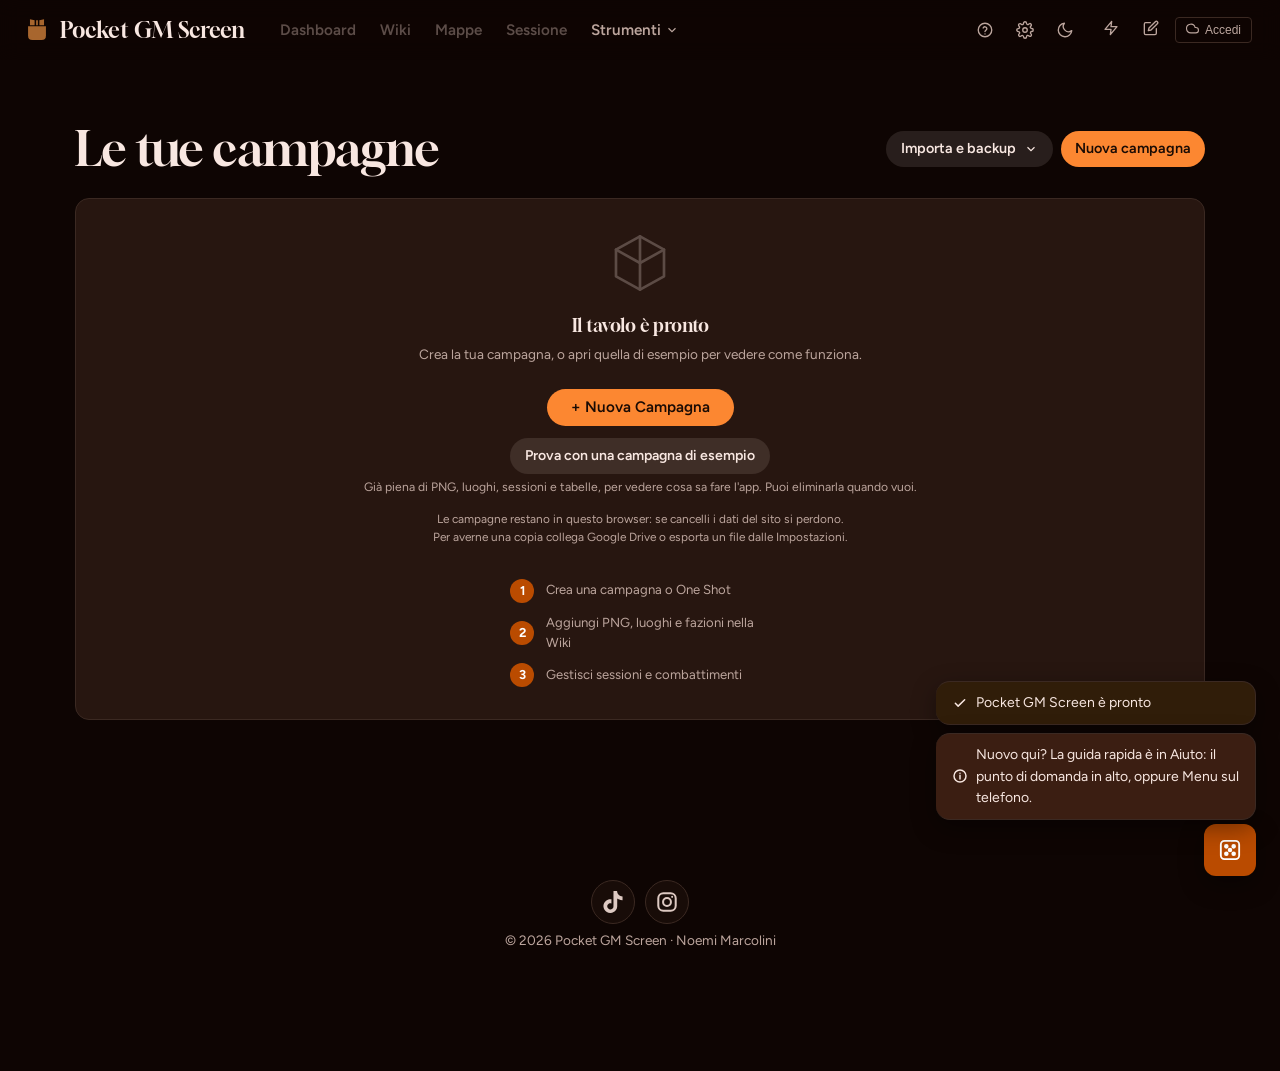
==== index.html @ af3de598 "Loghi di TikTok e Instagram al centro in basso, firma "© 2026 Pocket GM Screen · Noemi Marcolini" - " ====
<!DOCTYPE html>
<!-- Pocket GM Screen (già DM Toolkit) — © 2026 Noemi Marcolini. Tutti i diritti riservati. Vedi LICENSE. -->
<html lang="it" data-theme="dark">
<head>
  <meta charset="UTF-8">
  <!-- Aspetto salvato applicato prima del primo disegno: senza, a ogni ricarica si vedeva
       per un attimo la tavolozza predefinita (brace) prima di quella scelta. Stessa logica
       di Settings._applicaAspetto e App.init. -->
  <script>
    (function () {
      try {
        var d = document.documentElement;
        var st = JSON.parse(localStorage.getItem('dmtoolkit_settings') || '{}');
        d.setAttribute('data-theme', st.theme || 'dark');
        var s = JSON.parse(localStorage.getItem('dm_settings') || '{}');
        var T = ['brace', 'grafite', 'bosco', 'cuoio', 'inchiostro', 'vino', 'nero'];
        var V = { 'default': 'brace', 'gray-900': 'nero', 'gray-800': 'grafite', 'gray-700': 'grafite', 'slate': 'inchiostro', 'parchment': 'cuoio' };
        d.setAttribute('data-colore', T.indexOf(s.bgColor) >= 0 ? s.bgColor : (V[s.bgColor] || 'brace'));
        d.setAttribute('data-card', s.card === 'colorate' ? 'colorate' : 'sobrie');
        if (s.fontSize && s.fontSize !== 100) d.style.fontSize = s.fontSize + '%';
      } catch (e) {}
    })();
  </script>
  <meta name="viewport" content="width=device-width, initial-scale=1.0, viewport-fit=cover">
  <title>Pocket GM Screen</title>
  <meta name="description" content="Pocket GM Screen: tutta la campagna, in tasca. Lo strumento gratuito per master di giochi di ruolo.">
  <meta name="theme-color" content="#1a1612">
  <meta name="p:domain_verify" content="0f5a7afc2e8673da73c19c19d3362616">
  <meta name="apple-mobile-web-app-capable" content="yes">
  <meta name="apple-mobile-web-app-status-bar-style" content="black-translucent">
  <meta name="apple-mobile-web-app-title" content="Pocket GM">
  <link rel="manifest" href="manifest.json">
  <link rel="icon" type="image/svg+xml" href="favicon.svg">
  <link rel="icon" type="image/png" sizes="32x32" href="favicon.png">
  <link rel="apple-touch-icon" href="icons/apple-touch-icon.png">
  <link rel="stylesheet" href="css/base.css">
  <link rel="stylesheet" href="css/components.css">
  <link rel="stylesheet" href="css/layout.css">
  <!-- Firebase SDK -->
  <!-- Firebase SDK — caricamento silenzioso se offline -->
  <script src="https://www.gstatic.com/firebasejs/10.12.0/firebase-app-compat.js" integrity="sha384-sEVIly94UBRLKWdkYoPpSG7GD/e79YHMrxVyZaOk712Ga7+EAw6w1EFi+xBzBdd+" crossorigin="anonymous" onerror="console.warn('[DM] Firebase app non caricato')"></script>
  <script src="https://www.gstatic.com/firebasejs/10.12.0/firebase-auth-compat.js" integrity="sha384-EkqK+ezBWJuvO3hfrSx2iVqr3YQbhmnzn8kPhOpBZ+0GMVU5oGSgptwIu8D84HjE" crossorigin="anonymous" onerror="console.warn('[DM] Firebase auth non caricato')"></script>
  <script src="https://www.gstatic.com/firebasejs/10.12.0/firebase-database-compat.js" integrity="sha384-1/m+A1jVWbD3yiK3/vtFvm1+LjK1WLpSoDY+Kaxppwn/yP9BVSgdHTNQVOjrzUO5" crossorigin="anonymous" onerror="console.warn('[DM] Firebase DB non caricato')"></script>
  <!-- Librerie CDN -->
  <script src="https://cdnjs.cloudflare.com/ajax/libs/d3/7.8.5/d3.min.js" integrity="sha384-su5kReKyYlIFrI62mbQRKXHzFobMa7BHp1cK6julLPbnYcCW9NIZKJiTODjLPeDh" crossorigin="anonymous" onerror="console.warn('[DM] d3 non caricato')"></script>
  <script src="https://cdnjs.cloudflare.com/ajax/libs/Sortable/1.15.2/Sortable.min.js" integrity="sha384-BSxuMLxX+FCbTdYec3TbXlnMGEEM2QXTFdtDaveen71o+jswm2J36+xFqp8k4VHM" crossorigin="anonymous" onerror="console.warn('[DM] Sortable non caricato')"></script>
<style>
/* FIX SCHERMO DM — grid 5 colonne con span */
#page-schermo { overflow-x: hidden !important; max-width: none !important; }
.schermo-grid {
  display: grid !important;
  grid-template-columns: repeat(5, minmax(0, 1fr)) !important;
  gap: var(--space-md) !important;
  align-items: start !important;
  width: 100% !important;
  box-sizing: border-box !important;
}
.schermo-block {
  min-width: 0 !important;
  box-sizing: border-box !important;
  overflow: hidden !important;
}
.schermo-block-body {
  word-break: break-word !important;
  overflow: auto !important;
}
@media (max-width: 1400px) { .schermo-grid { grid-template-columns: repeat(4, minmax(0, 1fr)) !important; } }
@media (max-width: 1024px) { .schermo-grid { grid-template-columns: repeat(3, minmax(0, 1fr)) !important; } }
@media (max-width: 768px)  { .schermo-grid { grid-template-columns: repeat(2, minmax(0, 1fr)) !important; } }
@media (max-width: 480px)  { .schermo-grid { grid-template-columns: 1fr !important; } }</style>
<style>
/* Editor WYSIWYG note campagna */
.nc-tb {
  padding: 3px 7px;
  background: var(--bg-card);
  border: 1px solid var(--border);
  border-radius: var(--radius-sm);
  color: var(--text-primary);
  cursor: pointer;
  font-size: 0.78rem;
  line-height: 1.4;
  transition: background var(--transition-fast), border-color var(--transition-fast);
  min-width: 28px;
  text-align: center;
  -webkit-tap-highlight-color: transparent;
}
.nc-tb:hover { background: var(--bg-tertiary); border-color: var(--border-strong); }
.nc-tb:active { background: var(--accent-primary); border-color: var(--accent-primary); color: #fff; }
/* Contenuto formattato negli editor rich-text (Wiki, Note libere, Trame, campi mini) */
[contenteditable] h1 { font-family:var(--font-display); font-size:1.4rem; font-weight:700; color:var(--accent-text); margin:0.6em 0 0.3em; border-bottom:1px solid var(--border); padding-bottom:4px; }
[contenteditable] h2 { font-family:var(--font-display); font-size:1.1rem; font-weight:700; color:var(--text-primary); margin:0.5em 0 0.2em; }
[contenteditable] h3 { font-family:var(--font-display); font-size:0.95rem; font-weight:600; color:var(--accent-secondary-text); margin:0.4em 0 0.2em; }
[contenteditable] p { margin: 0.3em 0; }
[contenteditable] ul { padding-left: 1.4em; margin: 0.3em 0; }
[contenteditable] ol { padding-left: 1.4em; margin: 0.3em 0; }
[contenteditable] li { margin: 0.15em 0; }
[contenteditable] blockquote { border-left: 3px solid var(--accent-secondary); margin: 0.4em 0; padding: 4px 12px; background: rgba(var(--accent-secondary-rgb, 93,130,90), 0.08); border-radius: 0 var(--radius-sm) var(--radius-sm) 0; color: var(--text-secondary); font-style: italic; }
[contenteditable] strong { color: var(--text-primary); }
[contenteditable] em { color: var(--text-secondary); }
[contenteditable]:empty::before { content: attr(data-placeholder); color: var(--text-muted); pointer-events: none; white-space: pre-line; }
[contenteditable]:focus { outline: none; }
/* Callout blocks */
.wiki-callout { border-radius:var(--radius-md); padding:10px 14px; margin:8px 0; border-left:4px solid; }
.wiki-callout-read-aloud { background:rgba(105,204,133,0.1); border-color:#3f9a6b; }
.wiki-callout-secret      { background:rgba(201,123,234,0.1); border-color:#8f6bc8; }
.wiki-callout-loot        { background:rgba(245,166,35,0.1);  border-color:#c98a24; }
.wiki-callout-clue        { background:rgba(91,164,245,0.1);  border-color:#3f7fc4; }
.wiki-callout-trap        { background:rgba(255,107,107,0.1); border-color:#cf5450; }
.wiki-callout-improv      { background:rgba(93,164,90,0.1);   border-color:var(--accent-secondary); }
.wiki-callout-label { font-size:0.65rem; font-family:var(--font-display); text-transform:uppercase; letter-spacing:0.08em; margin-bottom:4px; display:block; opacity:0.8; }
/* Wiki subnav */
.nav-subitem { font-size:0.78rem !important; padding:5px 8px !important; }
.nav-subitem.active { background:var(--bg-secondary); color:var(--accent-text) !important; }
.nav-subitem:hover { background:var(--bg-secondary); }
/* Scene planner */
.scene-beat { transition: opacity 0.15s; }
.scene-beat:active { opacity: 0.7; cursor: grabbing; }
/* View mode */
/* Le pagine non hanno piu' larghezza massima: su schermi larghi il testo della nota andava a capo
   dopo oltre 2000px, illeggibile. Il riquadro resta largo quanto la pagina (scorrimento e clic
   ovunque), ma il testo si ferma a ~900px tramite il padding destro. */
#wiki-note-content { padding-right: max(16px, calc(100% - 64em)) !important; }
#wiki-note-content[contenteditable="false"] { cursor:default; }
#wiki-note-content[contenteditable="false"] .nc-wikilink { cursor:pointer; text-decoration:underline dotted; }
#wiki-note-content[contenteditable="false"] .nc-wikilink:hover { background:rgba(91,164,245,0.25); border-radius:3px; }
#wiki-toolbar.view-mode { display:none !important; }
#wiki-note-title[disabled] { opacity:1; background:transparent; border:none; cursor:default; pointer-events:none; }
.wiki-view-badge { display:inline-flex; align-items:center; gap:4px; padding:2px 8px; background:var(--bg-tertiary); border:1px solid var(--border); border-radius:var(--radius-full); font-size:0.68rem; color:var(--text-muted); }
/* Tag bar (Wiki) */
#wiki-tag-bar .nc-tb-tag {
  padding: 2px 8px;
  background: rgba(93,164,90,0.12);
  color: var(--accent-secondary-text);
  border-radius: var(--radius-full);
  cursor: pointer;
  font-weight: 600;
}
#wiki-tag-bar .nc-tb-tag:hover { background: rgba(93,164,90,0.25); }
/* Mobile: toolbar più grande */
@media (max-width: 768px) {
  .nc-tb { min-width: 34px; padding: 5px 8px; font-size: 0.82rem; }
}
#page-wiki.active {
  display: flex !important;
  flex-direction: column;
}
/* Wiki mobile: segue esattamente la stessa condizione di _isMobile() in JS (vedi sotto),
   altrimenti la vista single-pane renderizzata da JS resta incastrata in un pannello
   dimensionato per il layout desktop a due colonne. */
@media (max-width: 768px), (max-width: 1024px) and (hover: none) {
  #wiki-sidebar { width: 100% !important; flex-shrink: 0; }
  #wiki-editor-area { width: 100% !important; }
  #wiki-topbar { flex-wrap: wrap; gap: 6px; padding: 6px 8px; }
  #wiki-topbar .btn { font-size: 0.72rem; padding: 5px 8px; }
  #wiki-note-title { font-size: 0.9rem !important; }
  #wiki-toolbar { gap: 2px; padding: 4px 6px; }
  .nc-tb { min-width: 30px; padding: 4px 6px; }
  #wiki-search { font-size: 0.82rem; }
}
</style>

<style>
/* Toast sopra la mobile nav, quando e' visibile (stessa condizione del layout "app touch") */
@media (max-width: 768px), (max-width: 1024px) and (hover: none) {
  .toast-container,
  #toast-container,
  [class*="toast-box"],
  [id*="toast"] {
    bottom: calc(70px + env(safe-area-inset-bottom, 0px)) !important;
  }
}
</style>
<link rel="stylesheet" href="css/identita.css">
<link rel="stylesheet" href="css/scena.css">
</head>
<body>

<!-- ════════════════════════════════════════════════════════
     APP SHELL
════════════════════════════════════════════════════════ -->
<div id="app">

  <!-- ── SIDEBAR ── -->
  <nav id="sidebar">
    <!-- Logo -->
    <a class="sidebar-logo" onclick="App.navigateTo('home')" style="cursor:pointer;">
      <div class="logo-icon">
        <img src="icons/simbolo-piccolo.svg" alt="" width="24" height="24" style="display:block;width:100%;height:100%;object-fit:contain;">
      </div>
      <span class="logo-text">Pocket GM Screen</span>
    </a>

    <!-- Campagna attiva -->
    <div class="sidebar-campaign" role="button" tabindex="0" title="Apri la pagina della campagna" onclick="CampagnaHub.apri();closeMobileMenu()" onkeydown="if(event.key==='Enter'){CampagnaHub.apri();closeMobileMenu()}">
      <div class="campaign-dot" id="sidebar-campaign-dot" style="display:none;"></div>
      <span class="campaign-name" id="sidebar-campaign-name">Nessuna campagna</span>
    </div>

    <!-- Nav principale -->
    <div class="nav-section">
      <!-- Menu ordinato per momento d'uso: cosa serve per preparare, cosa serve al tavolo -->
      <button class="nav-item active" data-page="home" onclick="App.navigateTo('home')">
        <span class="nav-icon" aria-hidden="true"><svg width="18" height="18" viewBox="0 0 24 24" fill="none" stroke="currentColor" stroke-width="2" stroke-linecap="round" stroke-linejoin="round"><path d="M3 9l9-7 9 7v11a2 2 0 01-2 2H5a2 2 0 01-2-2z"/><polyline points="9 22 9 12 15 12 15 22"/></svg></span>
        <span class="nav-label">Home</span>
      </button>
      <button class="nav-item" data-page="campagna" data-requires-campaign="true" onclick="App.navigateTo('campagna');closeMobileMenu()">
        <span class="nav-icon" aria-hidden="true"><svg width="18" height="18" viewBox="0 0 24 24" fill="none" stroke="currentColor" stroke-width="2" stroke-linecap="round" stroke-linejoin="round"><path d="M4 19.5A2.5 2.5 0 016.5 17H20"/><path d="M6.5 2H20v20H6.5A2.5 2.5 0 014 19.5v-15A2.5 2.5 0 016.5 2z"/></svg></span>
        <span class="nav-label">Dashboard</span>
      </button>

      <div class="nav-section-label" style="margin-top:8px;">Prepara</div>

      <!-- Wiki con sottovoci -->
      <div class="nav-group-wiki" id="nav-wiki-group">
        <button class="nav-item" data-page="wiki-hub" data-requires-campaign="true"
          onclick="WikiSections.gotoHub();closeMobileMenu()"
          style="justify-content:space-between;">
          <span style="display:flex;align-items:center;gap:8px;">
            <span class="nav-icon" aria-hidden="true"><svg width="18" height="18" viewBox="0 0 24 24" fill="none" stroke="currentColor" stroke-width="2" stroke-linecap="round" stroke-linejoin="round"><path d="M4 19.5A2.5 2.5 0 0 1 6.5 17H20"/><path d="M6.5 2H20v20H6.5A2.5 2.5 0 0 1 4 19.5v-15A2.5 2.5 0 0 1 6.5 2z"/></svg></span>
            <span class="nav-label">Wiki</span>
          </span>
          <span id="wiki-nav-chevron" title="Mostra/nascondi sottovoci" onclick="event.stopPropagation();WikiSections.toggleExpand()" style="font-size:0.6rem;color:var(--text-muted);transition:transform 0.2s;cursor:pointer;padding:4px;">▼</span>
        </button>
        <!-- Sottovoci Wiki -->
        <div id="wiki-subnav" style="padding-left:8px;border-left:2px solid var(--border);margin-left:8px;display:none;flex-direction:column;gap:1px;">
          <button class="nav-item nav-subitem" data-wiki-section="png"
            onclick="WikiSections.goto('png');closeMobileMenu()"
            style="padding:5px 8px;font-size:0.78rem;">
            <span style="color:var(--text-muted);"><svg width="14" height="14" viewBox="0 0 24 24" fill="none" stroke="currentColor" stroke-width="2" stroke-linecap="round" stroke-linejoin="round"><path d="M20 21v-2a4 4 0 0 0-4-4H8a4 4 0 0 0-4 4v2"/><circle cx="12" cy="7" r="4"/></svg></span>
            <span class="nav-label">PNG</span>
            <span id="wiki-cnt-png" style="margin-left:auto;font-size:0.6rem;background:var(--bg-tertiary);padding:1px 5px;border-radius:var(--radius-full);color:var(--text-muted);">0</span>
          </button>
          <button class="nav-item nav-subitem" data-wiki-section="luoghi"
            onclick="WikiSections.goto('luoghi');closeMobileMenu()"
            style="padding:5px 8px;font-size:0.78rem;">
            <span style="color:var(--text-muted);"><svg width="14" height="14" viewBox="0 0 24 24" fill="none" stroke="currentColor" stroke-width="2" stroke-linecap="round" stroke-linejoin="round"><polygon points="1 6 1 22 8 18 16 22 23 18 23 2 16 6 8 2 1 6"/><line x1="8" y1="2" x2="8" y2="18"/><line x1="16" y1="6" x2="16" y2="22"/></svg></span>
            <span class="nav-label">Luoghi</span>
            <span id="wiki-cnt-luoghi" style="margin-left:auto;font-size:0.6rem;background:var(--bg-tertiary);padding:1px 5px;border-radius:var(--radius-full);color:var(--text-muted);">0</span>
          </button>
          <button class="nav-item nav-subitem" data-wiki-section="fazioni"
            onclick="WikiSections.goto('fazioni');closeMobileMenu()"
            style="padding:5px 8px;font-size:0.78rem;">
            <span style="color:var(--text-muted);"><svg width="14" height="14" viewBox="0 0 24 24" fill="none" stroke="currentColor" stroke-width="2" stroke-linecap="round" stroke-linejoin="round"><path d="M12 22s8-4 8-10V5l-8-3-8 3v7c0 6 8 10 8 10z"/></svg></span>
            <span class="nav-label">Fazioni</span>
            <span id="wiki-cnt-fazioni" style="margin-left:auto;font-size:0.6rem;background:var(--bg-tertiary);padding:1px 5px;border-radius:var(--radius-full);color:var(--text-muted);">0</span>
          </button>
          <button class="nav-item nav-subitem" data-wiki-section="lore"
            onclick="WikiSections.goto('lore');closeMobileMenu()"
            style="padding:5px 8px;font-size:0.78rem;">
            <span style="color:var(--text-muted);"><svg width="14" height="14" viewBox="0 0 24 24" fill="none" stroke="currentColor" stroke-width="2" stroke-linecap="round" stroke-linejoin="round"><path d="M14 2H6a2 2 0 0 0-2 2v16a2 2 0 0 0 2 2h12a2 2 0 0 0 2-2V8z"/><polyline points="14 2 14 8 20 8"/><line x1="16" y1="13" x2="8" y2="13"/><line x1="16" y1="17" x2="8" y2="17"/><polyline points="10 9 9 9 8 9"/></svg></span>
            <span class="nav-label">Lore</span>
            <span id="wiki-cnt-lore" style="margin-left:auto;font-size:0.6rem;background:var(--bg-tertiary);padding:1px 5px;border-radius:var(--radius-full);color:var(--text-muted);">0</span>
          </button>
          <button class="nav-item nav-subitem" data-wiki-section="sessioni"
            onclick="WikiSections.goto('sessioni');closeMobileMenu()"
            style="padding:5px 8px;font-size:0.78rem;">
            <span style="color:var(--text-muted);"><svg width="14" height="14" viewBox="0 0 24 24" fill="none" stroke="currentColor" stroke-width="2" stroke-linecap="round" stroke-linejoin="round"><polyline points="14.5 17.5 3 6 3 3 6 3 17.5 14.5"/><line x1="13" y1="19" x2="19" y2="13"/><line x1="16" y1="16" x2="20" y2="20"/><line x1="19" y1="21" x2="21" y2="19"/></svg></span>
            <span class="nav-label">Sessioni</span>
            <span id="wiki-cnt-sessioni" style="margin-left:auto;font-size:0.6rem;background:var(--bg-tertiary);padding:1px 5px;border-radius:var(--radius-full);color:var(--text-muted);">0</span>
          </button>
          <button class="nav-item nav-subitem" data-wiki-section="quest"
            onclick="WikiSections.goto('quest');closeMobileMenu()"
            style="padding:5px 8px;font-size:0.78rem;">
            <span style="color:var(--text-muted);display:inline-flex;"><svg width="13" height="13" viewBox="0 0 24 24" fill="none" stroke="currentColor" stroke-width="2" stroke-linecap="round" stroke-linejoin="round"><path d="m14.5 17.5-11-11V3h3.5l11 11"/><path d="m9.5 6.5 3-3h3v3l-3 3"/><path d="m17 15 4 4"/><path d="m3 19 4-4"/><path d="m19 21 2-2"/><path d="m3 3 2 2"/></svg></span>
            <span class="nav-label">Quest</span>
            <span id="wiki-cnt-quest" style="margin-left:auto;font-size:0.6rem;background:var(--bg-tertiary);padding:1px 5px;border-radius:var(--radius-full);color:var(--text-muted);">0</span>
          </button>
          <button class="nav-item nav-subitem" data-wiki-section="pg"
            onclick="WikiSections.goto('pg');closeMobileMenu()"
            style="padding:5px 8px;font-size:0.78rem;">
            <span style="color:var(--text-muted);"><svg width="14" height="14" viewBox="0 0 24 24" fill="none" stroke="currentColor" stroke-width="2"><path d="M12 2a5 5 0 0 1 5 5v2a5 5 0 0 1-10 0V7a5 5 0 0 1 5-5z"/><path d="M20 21a8 8 0 1 0-16 0"/><line x1="12" y1="11" x2="12" y2="21"/></svg></span>
            <span class="nav-label">PG</span>
            <span id="wiki-cnt-pg" style="margin-left:auto;font-size:0.6rem;background:var(--bg-tertiary);padding:1px 5px;border-radius:var(--radius-full);color:var(--text-muted);">0</span>
          </button>
          <button class="nav-item nav-subitem" data-wiki-section="incontri"
            onclick="WikiSections.goto('incontri');closeMobileMenu()"
            style="padding:5px 8px;font-size:0.78rem;">
            <span style="color:var(--text-muted);"><svg width="14" height="14" viewBox="0 0 24 24" fill="none" stroke="currentColor" stroke-width="2"><circle cx="12" cy="12" r="10"/><polygon points="10 8 16 12 10 16 10 8"/></svg></span>
            <span class="nav-label">Incontri</span>
            <span id="wiki-cnt-incontri" style="margin-left:auto;font-size:0.6rem;background:var(--bg-tertiary);padding:1px 5px;border-radius:var(--radius-full);color:var(--text-muted);">0</span>
          </button>
          <button class="nav-item nav-subitem" data-wiki-section="trame"
            onclick="WikiSections.gotoTrame();closeMobileMenu()"
            style="padding:5px 8px;font-size:0.78rem;">
            <span style="color:var(--text-muted);"><svg width="14" height="14" viewBox="0 0 24 24" fill="none" stroke="currentColor" stroke-width="2" stroke-linecap="round" stroke-linejoin="round"><polyline points="22 12 18 12 15 21 9 3 6 12 2 12"/></svg></span>
            <span class="nav-label">Trame</span>
          </button>
        </div>
      </div>
      <button class="nav-item" data-page="mappa" data-requires-campaign="true" onclick="App.navigateTo('mappa');closeMobileMenu()">
        <span class="nav-icon" aria-hidden="true"><svg width="18" height="18" viewBox="0 0 24 24" fill="none" stroke="currentColor" stroke-width="2" stroke-linecap="round" stroke-linejoin="round"><path d="M1 6v16l7-4 8 4 7-4V2l-7 4-8-4-7 4z"/><path d="M8 2v16"/><path d="M16 6v16"/></svg></span>
        <span class="nav-label">Mappa</span>
      </button>
      <button class="nav-item" data-page="calendario" data-requires-campaign="true" onclick="App.navigateTo('calendario');closeMobileMenu()">
        <span class="nav-icon" aria-hidden="true"><svg width="18" height="18" viewBox="0 0 24 24" fill="none" stroke="currentColor" stroke-width="2" stroke-linecap="round" stroke-linejoin="round"><rect x="3" y="4" width="18" height="18" rx="2" ry="2"/><line x1="16" y1="2" x2="16" y2="6"/><line x1="8" y1="2" x2="8" y2="6"/><line x1="3" y1="10" x2="21" y2="10"/></svg></span>
        <span class="nav-label">Calendario</span>
      </button>

      <div class="nav-section-label" style="margin-top:8px;">Al tavolo</div>

      <button class="nav-item" data-page="sessione" data-requires-campaign="true" onclick="App.navigateTo('sessione');closeMobileMenu()">
        <span class="nav-icon" aria-hidden="true"><svg width="18" height="18" viewBox="0 0 24 24" fill="none" stroke="currentColor" stroke-width="2" stroke-linecap="round" stroke-linejoin="round"><polyline points="14.5 17.5 3 6 3 3 6 3 17.5 14.5"/><line x1="13" y1="19" x2="19" y2="13"/><line x1="16" y1="16" x2="20" y2="20"/><line x1="19" y1="21" x2="21" y2="19"/></svg></span>
        <span class="nav-label">Sessione Live</span>
      </button>
      <button class="nav-item" data-page="schermo" onclick="App.navigateTo('schermo');closeMobileMenu()">
        <span class="nav-icon" aria-hidden="true"><svg width="18" height="18" viewBox="0 0 24 24" fill="none" stroke="currentColor" stroke-width="2" stroke-linecap="round" stroke-linejoin="round"><rect x="2" y="3" width="20" height="14" rx="2" ry="2"/><line x1="8" y1="21" x2="16" y2="21"/><line x1="12" y1="17" x2="12" y2="21"/></svg></span>
        <span class="nav-label">Schermo DM</span>
      </button>
      <button class="nav-item" data-page="generatori" onclick="App.navigateTo('generatori');closeMobileMenu()">
        <span class="nav-icon" aria-hidden="true"><svg width="18" height="18" viewBox="0 0 24 24" fill="none" stroke="currentColor" stroke-width="2" stroke-linecap="round" stroke-linejoin="round"><polygon points="13 2 3 14 12 14 11 22 21 10 12 10 13 2"/></svg></span>
        <span class="nav-label">Generatori</span>
      </button>
      <button class="nav-item" data-page="cartografo" onclick="App.navigateTo('cartografo');closeMobileMenu()">
        <span class="nav-icon" aria-hidden="true"><svg width="18" height="18" viewBox="0 0 24 24" fill="none" stroke="currentColor" stroke-width="2" stroke-linecap="round" stroke-linejoin="round"><circle cx="12" cy="12" r="10"/><polygon points="16.24 7.76 14.12 14.12 7.76 16.24 9.88 9.88 16.24 7.76"/></svg></span>
        <span class="nav-label">Cartografo</span>
      </button>
      <button class="nav-item" data-page="scrittoio" onclick="App.navigateTo('scrittoio');closeMobileMenu()">
        <span class="nav-icon" aria-hidden="true"><svg width="18" height="18" viewBox="0 0 24 24" fill="none" stroke="currentColor" stroke-width="2" stroke-linecap="round" stroke-linejoin="round"><path d="M20.24 12.24a6 6 0 0 0-8.49-8.49L5 10.5V19h8.5z"/><line x1="16" y1="8" x2="2" y2="22"/><line x1="17.5" y1="15" x2="9" y2="15"/></svg></span>
        <span class="nav-label">Scrittoio</span>
      </button>
      <button class="nav-item" data-page="compendio" onclick="App.navigateTo('compendio');closeMobileMenu()">
        <span class="nav-icon" aria-hidden="true"><svg width="18" height="18" viewBox="0 0 24 24" fill="none" stroke="currentColor" stroke-width="2" stroke-linecap="round" stroke-linejoin="round"><path d="M2 3h6a4 4 0 014 4v14a3 3 0 00-3-3H2z"/><path d="M22 3h-6a4 4 0 00-4 4v14a3 3 0 013-3h7z"/></svg></span>
        <span class="nav-label">Compendio</span>
      </button>
      <button class="nav-item" data-page="musica" data-requires-campaign onclick="App.navigateTo('musica');closeMobileMenu()">
        <span class="nav-icon" aria-hidden="true"><svg width="18" height="18" viewBox="0 0 24 24" fill="none" stroke="currentColor" stroke-width="2" stroke-linecap="round" stroke-linejoin="round"><path d="M9 18V5l12-2v13"/><circle cx="6" cy="18" r="3"/><circle cx="18" cy="16" r="3"/></svg></span>
        <span class="nav-label">Musica</span>
      </button>

      <div class="nav-section-label" style="margin-top:8px;">Supporto</div>

      <!-- Aiuto e contatti: voci usate di rado, raccolte in un gruppo apribile (come la Wiki)
           per non allungare il menu oltre l'altezza dello schermo su iPad e portatili -->
      <button class="nav-item" id="nav-aiuto-toggle" aria-expanded="false" aria-controls="nav-aiuto" onclick="toggleNavAiuto()" style="justify-content:space-between;">
        <span style="display:flex;align-items:center;gap:8px;">
          <span class="nav-icon" aria-hidden="true"><svg width="18" height="18" viewBox="0 0 24 24" fill="none" stroke="currentColor" stroke-width="2" stroke-linecap="round" stroke-linejoin="round"><circle cx="12" cy="12" r="10"/><path d="M9.09 9a3 3 0 0 1 5.83 1c0 2-3 3-3 3"/><line x1="12" y1="17" x2="12.01" y2="17"/></svg></span>
          <span class="nav-label">Aiuto e contatti</span>
        </span>
        <span id="nav-aiuto-chevron" aria-hidden="true" style="font-size:0.6rem;color:var(--text-muted);transition:transform 0.2s;padding:4px;">▼</span>
      </button>
      <div id="nav-aiuto" style="padding-left:8px;border-left:2px solid var(--border);margin-left:8px;display:none;flex-direction:column;gap:1px;">
      <button class="nav-item nav-subitem" onclick="Onboarding.open();closeMobileMenu()">
        <span class="nav-icon" aria-hidden="true"><svg width="18" height="18" viewBox="0 0 24 24" fill="none" stroke="currentColor" stroke-width="2" stroke-linecap="round" stroke-linejoin="round"><circle cx="12" cy="12" r="10"/><path d="M9.09 9a3 3 0 0 1 5.83 1c0 2-3 3-3 3"/><line x1="12" y1="17" x2="12.01" y2="17"/></svg></span>
        <span class="nav-label">Guida rapida</span>
      </button>

      <button class="nav-item nav-subitem" onclick="BugReport.open();closeMobileMenu()">
        <span class="nav-icon" aria-hidden="true"><svg width="18" height="18" viewBox="0 0 24 24" fill="none" stroke="currentColor" stroke-width="2" stroke-linecap="round" stroke-linejoin="round"><path d="M10.29 3.86 1.82 18a2 2 0 0 0 1.71 3h16.94a2 2 0 0 0 1.71-3L13.71 3.86a2 2 0 0 0-3.42 0z"/><line x1="12" y1="9" x2="12" y2="13"/><line x1="12" y1="17" x2="12.01" y2="17"/></svg></span>
        <span class="nav-label">Segnala un bug</span>
      </button>

      <button class="nav-item nav-subitem" onclick="Modal.open('info-app');closeMobileMenu()">
        <span class="nav-icon" aria-hidden="true"><svg width="18" height="18" viewBox="0 0 24 24" fill="none" stroke="currentColor" stroke-width="2" stroke-linecap="round" stroke-linejoin="round"><circle cx="12" cy="12" r="9"/><path d="M12 11v5.5M12 7.8h.01"/></svg></span>
        <span class="nav-label">Altre app e informazioni</span>
      </button>
      <button class="nav-item nav-subitem" onclick="Suggerisci.open();closeMobileMenu()">
        <span class="nav-icon" aria-hidden="true"><svg width="18" height="18" viewBox="0 0 24 24" fill="none" stroke="currentColor" stroke-width="2" stroke-linecap="round" stroke-linejoin="round"><path d="M9 18h6"/><path d="M10 22h4"/><path d="M12 2a7 7 0 0 0-4 12.7c.6.5 1 1.3 1 2.3h6c0-1 .4-1.8 1-2.3A7 7 0 0 0 12 2z"/></svg></span>
        <span class="nav-label">Suggerisci una funzione</span>
      </button>
      </div>
    </div>

    <!-- Footer sidebar -->
    <div class="sidebar-footer">
      <button class="btn btn-ghost btn-icon" onclick="Settings.open()" aria-label="Impostazioni" title="Impostazioni"><svg width="16" height="16" viewBox="0 0 24 24" fill="none" stroke="currentColor" stroke-width="2" stroke-linecap="round" stroke-linejoin="round"><circle cx="12" cy="12" r="3"/><path d="M19.4 15a1.65 1.65 0 0 0 .33 1.82l.06.06a2 2 0 0 1-2.83 2.83l-.06-.06a1.65 1.65 0 0 0-1.82-.33 1.65 1.65 0 0 0-1 1.51V21a2 2 0 0 1-4 0v-.09A1.65 1.65 0 0 0 9 19.4a1.65 1.65 0 0 0-1.82.33l-.06.06a2 2 0 0 1-2.83-2.83l.06-.06A1.65 1.65 0 0 0 4.68 15a1.65 1.65 0 0 0-1.51-1H3a2 2 0 0 1 0-4h.09A1.65 1.65 0 0 0 4.6 9a1.65 1.65 0 0 0-.33-1.82l-.06-.06a2 2 0 0 1 2.83-2.83l.06.06A1.65 1.65 0 0 0 9 4.68a1.65 1.65 0 0 0 1-1.51V3a2 2 0 0 1 4 0v.09a1.65 1.65 0 0 0 1 1.51 1.65 1.65 0 0 0 1.82-.33l.06-.06a2 2 0 0 1 2.83 2.83l-.06.06A1.65 1.65 0 0 0 19.4 9a1.65 1.65 0 0 0 1.51 1H21a2 2 0 0 1 0 4h-.09a1.65 1.65 0 0 0-1.51 1z"/></svg></button>
      <button class="sidebar-toggle" onclick="App.toggleSidebar()" aria-label="Comprimi/espandi sidebar" data-tooltip="Comprimi sidebar">
        <svg aria-hidden="true" width="14" height="14" viewBox="0 0 24 24" fill="none" stroke="currentColor" stroke-width="2.5" stroke-linecap="round" stroke-linejoin="round"><polyline points="15 18 9 12 15 6"/></svg>
      </button>
      <button class="btn btn-ghost btn-icon" id="theme-toggle" onclick="App.toggleTheme()" aria-label="Cambia tema" data-tooltip="Cambia tema">
        <svg aria-hidden="true" id="theme-icon-moon" width="16" height="16" viewBox="0 0 24 24" fill="none" stroke="currentColor" stroke-width="2" stroke-linecap="round" stroke-linejoin="round"><path d="M21 12.79A9 9 0 1111.21 3 7 7 0 0021 12.79z"/></svg>
        <svg aria-hidden="true" id="theme-icon-sun" width="16" height="16" viewBox="0 0 24 24" fill="none" stroke="currentColor" stroke-width="2" stroke-linecap="round" stroke-linejoin="round" style="display:none"><circle cx="12" cy="12" r="5"/><line x1="12" y1="1" x2="12" y2="3"/><line x1="12" y1="21" x2="12" y2="23"/><line x1="4.22" y1="4.22" x2="5.64" y2="5.64"/><line x1="18.36" y1="18.36" x2="19.78" y2="19.78"/><line x1="1" y1="12" x2="3" y2="12"/><line x1="21" y1="12" x2="23" y2="12"/><line x1="4.22" y1="19.78" x2="5.64" y2="18.36"/><line x1="18.36" y1="5.64" x2="19.78" y2="4.22"/></svg>
      </button>
    </div>
  </nav>

  <!-- ── MAIN ── -->
  <div id="main-content">

    <!-- Topbar -->
    <header id="topbar">
      <h1 class="topbar-title" id="topbar-title">Home</h1>
      <div class="topbar-actions" style="display:flex;align-items:center;gap:8px;">
        <button title="Scratchpad (note rapide)" onclick="Scratchpad.toggle()"
          style="background:none;border:none;cursor:pointer;color:var(--text-muted);font-size:1.1rem;padding:4px 8px;border-radius:var(--radius-sm);transition:background 0.15s;"
          onmouseenter="this.style.background='var(--bg-tertiary)'" onmouseleave="this.style.background='none'">
          <svg width="16" height="16" viewBox="0 0 24 24" fill="none" stroke="currentColor" stroke-width="2" stroke-linecap="round" stroke-linejoin="round"><path d="M11 4H4a2 2 0 0 0-2 2v14a2 2 0 0 0 2 2h14a2 2 0 0 0 2-2v-7"/><path d="M18.5 2.5a2.121 2.121 0 0 1 3 3L12 15l-4 1 1-4 9.5-9.5z"/></svg>
        </button>
        <!-- Auth button -->
        <button id="fb-auth-btn" onclick="FirebaseSync.toggleAuth()"
          style="background:none;border:1px solid var(--border);border-radius:var(--radius-sm);cursor:pointer;color:var(--text-muted);font-size:0.75rem;padding:4px 10px;display:flex;align-items:center;gap:6px;">
          <span id="fb-auth-icon"><svg width="13" height="13" viewBox="0 0 24 24" fill="none" stroke="currentColor" stroke-width="2"><path d="M18 10h-1.26A8 8 0 1 0 9 20h9a5 5 0 0 0 0-10z"/></svg></span>
          <span id="fb-auth-label">Accedi</span>
        </button>
        <!-- Presenza co-autori online -->
        <div id="fb-presence" style="display:none;align-items:center;gap:4px;font-size:0.72rem;color:var(--text-muted);"></div>
        <span class="text-xs text-muted" id="topbar-campaign-badge"></span>
      </div>
    </header>
    <!-- Scratchpad panel -->
    <div id="scratchpad-panel" style="display:none;position:fixed;bottom:70px;right:16px;width:320px;max-height:60vh;background:var(--bg-card);border:1px solid var(--border);border-radius:var(--radius-xl);box-shadow:var(--shadow-xl);z-index:450;display:none;flex-direction:column;">
      <div style="display:flex;align-items:center;justify-content:space-between;padding:10px 14px;border-bottom:1px solid var(--border);flex-shrink:0;">
        <span style="font-family:var(--font-display);font-size:0.82rem;font-weight:600;display:flex;align-items:center;gap:6px;"><svg width="14" height="14" viewBox="0 0 24 24" fill="none" stroke="currentColor" stroke-width="2" stroke-linecap="round" stroke-linejoin="round"><path d="M11 4H4a2 2 0 0 0-2 2v14a2 2 0 0 0 2 2h14a2 2 0 0 0 2-2v-7"/><path d="M18.5 2.5a2.121 2.121 0 0 1 3 3L12 15l-4 1 1-4 9.5-9.5z"/></svg> Scratchpad</span>
        <div style="display:flex;gap:4px;">
          <button onclick="Scratchpad.clear()" title="Pulisci" style="background:none;border:none;cursor:pointer;color:var(--text-muted);font-size:0.72rem;padding:2px 6px;">Pulisci</button>
          <button onclick="Scratchpad.toggle()" style="background:none;border:none;cursor:pointer;color:var(--text-muted);font-size:0.9rem;padding:2px;display:flex;"><svg width="14" height="14" viewBox="0 0 24 24" fill="none" stroke="currentColor" stroke-width="2"><line x1="18" y1="6" x2="6" y2="18"/><line x1="6" y1="6" x2="18" y2="18"/></svg></button>
        </div>
      </div>
      <textarea id="scratchpad-text" placeholder="Note veloci... nomi inventati, decisioni party, dettagli improvvisati" 
        style="flex:1;border:none;resize:none;padding:12px 14px;background:transparent;color:var(--text-primary);font-size:0.85rem;line-height:1.6;outline:none;min-height:200px;font-family:var(--font-body);"
        oninput="Scratchpad.save()"></textarea>
      <div style="padding:6px 14px;border-top:1px solid var(--border);font-size:0.65rem;color:var(--text-muted);flex-shrink:0;">
        Salvato in locale · Ctrl+K per ricerca globale
      </div>
    </div>

    <!-- Tab-bar sezioni Wiki/Mondo: sempre visibile in pagina, non solo nel drawer -->
    <div id="wiki-section-tabbar" class="tabs" style="display:none;margin:var(--space-sm) var(--space-lg) 0;overflow-x:auto;flex-wrap:nowrap;">
      <button class="tab-btn" data-wiki-tab="png" onclick="WikiSections.goto('png')">PNG</button>
      <button class="tab-btn" data-wiki-tab="luoghi" onclick="WikiSections.goto('luoghi')">Luoghi</button>
      <button class="tab-btn" data-wiki-tab="fazioni" onclick="WikiSections.goto('fazioni')">Fazioni</button>
      <button class="tab-btn" data-wiki-tab="lore" onclick="WikiSections.goto('lore')">Lore</button>
      <button class="tab-btn" data-wiki-tab="sessioni" onclick="WikiSections.goto('sessioni')">Sessioni</button>
      <button class="tab-btn" data-wiki-tab="quest" onclick="WikiSections.goto('quest')">Quest</button>
      <button class="tab-btn" data-wiki-tab="pg" onclick="WikiSections.goto('pg')">PG</button>
      <button class="tab-btn" data-wiki-tab="incontri" onclick="WikiSections.goto('incontri')">Incontri</button>
      <button class="tab-btn" data-wiki-tab="trame" onclick="WikiSections.gotoTrame()">Trame</button>
    </div>

    <!-- ════════════════════════
         PAGINA: HOME
    ════════════════════════ -->
    <section class="page active" id="page-home" aria-labelledby="home-title-lista">
      <div class="home-hero" role="banner">
        <p class="hero-eyebrow" aria-hidden="true">D&amp;D 5e · Dungeon Master Toolkit</p>
        <h1 class="home-hero-title" id="home-title">Pocket GM Screen</h1>
        <p class="home-hero-subtitle">Il tuo quartier generale per gestire campagne, PNG, sessioni e molto altro</p>
        <div class="hero-divider" aria-hidden="true">
          <span class="hero-divider-line"></span>
          <span class="hero-divider-gem"></span>
          <span class="hero-divider-line"></span>
        </div>
      </div>
      <div class="campaign-grid-section">
        <div class="hn-head">
          <h1 id="home-title-lista">Le tue campagne</h1><span class="hn-n" id="campaign-grid-count"></span>
          <div class="hn-azioni">
            <button type="button" class="btn" id="hn-menu-btn" aria-haspopup="menu" aria-expanded="false" aria-controls="campaign-grid-actions" onclick="HomeMenu.apri(this)">Importa e backup
              <svg aria-hidden="true" width="14" height="14" viewBox="0 0 24 24" fill="none" stroke="currentColor" stroke-width="2"><path d="m6 9 6 6 6-6"/></svg></button>
            <button type="button" class="btn btn-primary" onclick="openNewCampaignModal()">Nuova campagna</button>
            <div class="hn-menu" id="campaign-grid-actions" role="menu" hidden></div>
          </div>
        </div>
        <div class="campaign-grid" id="campaign-grid" aria-label="Le tue campagne">
          <!-- Popolato da JS -->
        </div>
        <div class="hn-piede" id="hn-piede"></div>
      </div>
      <footer class="app-firma" aria-label="Social e diritti">
        <div class="app-social"><a class="app-social-logo" href="https://www.tiktok.com/@nmarc68" target="_blank" rel="noopener" aria-label="Pocket GM Screen su TikTok" title="TikTok"><svg viewBox="0 0 24 24" width="22" height="22" aria-hidden="true"><path fill="currentColor" d="M12.53.02c1.31-.02 2.61-.01 3.91-.02.08 1.53.63 3.09 1.75 4.17 1.12 1.11 2.7 1.62 4.24 1.79v4.03c-1.44-.05-2.89-.35-4.2-.97-.57-.26-1.1-.59-1.62-.93-.01 2.92.01 5.84-.02 8.75-.08 1.4-.54 2.79-1.35 3.94-1.31 1.92-3.58 3.17-5.91 3.21-1.43.08-2.86-.31-4.08-1.03-2.02-1.19-3.44-3.37-3.65-5.71-.02-.5-.03-1-.01-1.49.18-1.9 1.12-3.72 2.58-4.96 1.66-1.44 3.98-2.13 6.15-1.72.02 1.48-.04 2.96-.04 4.44-.99-.32-2.15-.23-3.02.37-.63.41-1.11 1.04-1.36 1.75-.21.51-.15 1.07-.14 1.61.24 1.64 1.82 3.02 3.5 2.87 1.12-.01 2.19-.66 2.77-1.61.19-.33.4-.67.41-1.06.1-1.79.06-3.57.07-5.36.01-4.03-.01-8.05.02-12.07z"/></svg></a><a class="app-social-logo" href="https://www.instagram.com/pocketgmscreen/" target="_blank" rel="noopener" aria-label="Pocket GM Screen su Instagram" title="Instagram"><svg viewBox="0 0 24 24" width="22" height="22" aria-hidden="true" fill="none" stroke="currentColor" stroke-width="2.2"><rect x="2.5" y="2.5" width="19" height="19" rx="5.5"/><circle cx="12" cy="12" r="4.3"/><circle cx="17.6" cy="6.4" r="1.1" fill="currentColor" stroke="none"/></svg></a></div>
        <p>© 2026 Pocket GM Screen · Noemi Marcolini</p>
      </footer>
    </section>

    <!-- ════════════════════════
         PAGINA: CAMPAGNA
    ════════════════════════ -->
    <section class="page" id="page-campagna">
      <div style="padding:12px 14px 80px;">

        <!-- Header -->
        <div style="display:flex;align-items:flex-start;justify-content:space-between;margin-bottom:16px;gap:8px;flex-wrap:wrap;">
          <div>
            <h1 class="page-title" id="campagna-title" style="margin:0 0 2px;">Dashboard</h1>
            <p class="page-subtitle" id="dash-ultima-sess-sub" style="margin:0;font-size:0.78rem;">Panoramica della campagna attiva</p>
          </div>
          <div style="display:flex;gap:6px;">
            <button class="btn btn-ghost btn-sm" id="gdrive-btn" onclick="GDrive.toggleLogin()" style="display:none;"><svg width="13" height="13" viewBox="0 0 24 24" fill="none" stroke="currentColor" stroke-width="2"><path d="M18 10h-1.26A8 8 0 1 0 9 20h9a5 5 0 0 0 0-10z"/></svg></button>
          </div>
        </div>

        <!-- GRIGLIA RESPONSIVE -->
        <div class="dash-grid">

          <!-- Ultima sessione -->
          <div class="card dash-card-full">
            <div class="card-header">
              <h2 class="card-title">Ultima Sessione</h2>
              <button class="btn btn-ghost btn-sm" onclick="WikiSections.goto('sessioni')" style="font-size:0.72rem;">Tutte →</button>
            </div>
            <div id="dash-ultima-sessione" style="padding:4px 0;"></div>
          </div>

          <!-- Ganci prossima -->
          <div class="card">
            <div class="card-header">
              <h2 class="card-title">Ganci prossima</h2>
            </div>
            <div id="dash-ganci" style="font-size:0.85rem;line-height:1.7;color:var(--text-secondary);max-height:140px;overflow-y:auto;"></div>
          </div>

          <!-- Clocks -->
          <div class="card">
            <div class="card-header">
              <h2 class="card-title">Clock</h2>
              <button class="btn btn-ghost btn-sm" onclick="App.navigateTo('sessione')" style="font-size:0.72rem;">→</button>
            </div>
            <div id="dash-clocks-preview" style="padding:4px 0;"></div>
          </div>

          <!-- Quest attive -->
          <div class="card">
            <div class="card-header">
              <h2 class="card-title">Quest attive</h2>
              <button class="btn btn-ghost btn-sm" onclick="WikiSections.goto('quest')" style="font-size:0.72rem;">Tutte →</button>
            </div>
            <div id="dash-quest-attive" style="padding:4px 0;max-height:200px;overflow-y:auto;"></div>
          </div>

          <!-- PNG recenti -->
          <div class="card">
            <div class="card-header">
              <h2 class="card-title">PNG recenti</h2>
              <button class="btn btn-ghost btn-sm" onclick="WikiSections.goto('png')" style="font-size:0.72rem;">Tutti →</button>
            </div>
            <div id="dash-png-recenti" style="padding:4px 0;max-height:200px;overflow-y:auto;"></div>
          </div>

          <!-- Trame attive -->
          <div class="card">
            <div class="card-header">
              <h2 class="card-title">Trame attive</h2>
              <button class="btn btn-ghost btn-sm" onclick="WikiSections.gotoTrame()" style="font-size:0.72rem;">→</button>
            </div>
            <div id="dash-trame" style="padding:4px 0;max-height:200px;overflow-y:auto;"></div>
          </div>

          <!-- Note recenti Wiki -->
          <div class="card dash-card-full">
            <div class="card-header">
              <h2 class="card-title">Note recenti Wiki</h2>
              <button class="btn btn-ghost btn-sm" onclick="App.navigateTo('wiki')">Wiki →</button>
            </div>
            <div id="dash-recent-notes" style="padding:4px 0;"></div>
          </div>

        </div>
      </div>
    </section>

    <!-- ════════════════════════
         PAGINA: SESSIONE
    ════════════════════════ -->
    <section class="page" id="page-sessione">
      <div class="page-header">
        <div>
          <h1 class="page-title">Sessione</h1>
          <p class="page-subtitle" id="sess-subtitle">Scontro · Gruppo · Scontri salvati</p>
        </div>
        <div style="display:flex;gap:var(--space-sm);align-items:center;flex-wrap:wrap;">
          <!-- Tab: corrente / storico -->
          <div style="display:flex;background:var(--bg-secondary);border:1px solid var(--border);border-radius:var(--radius-md);padding:2px;gap:2px;">
            <button id="sess-tab-corrente" class="btn btn-primary btn-sm" onclick="SessioniLog.showTab('corrente')" style="font-size:0.78rem;">In corso</button>
            <button id="sess-tab-storico" class="btn btn-ghost btn-sm" onclick="SessioniLog.showTab('storico')" style="font-size:0.78rem;">Storico</button>
          </div>
          <button class="btn btn-secondary btn-sm" onclick="SessioniLog.newSession()" style="font-size:0.78rem;">+ Nuova Sessione</button>
          <button class="btn btn-primary" onclick="Sessione.newCombat()">
            <svg aria-hidden="true" width="14" height="14" viewBox="0 0 24 24" fill="none" stroke="currentColor" stroke-width="2" stroke-linecap="round" stroke-linejoin="round"><polyline points="14.5 17.5 3 6 3 3 6 3 17.5 14.5"/><line x1="13" y1="19" x2="19" y2="13"/><line x1="16" y1="16" x2="20" y2="20"/><line x1="19" y1="21" x2="21" y2="19"/></svg>
            Nuovo Scontro
          </button>
          <button class="btn btn-secondary" onclick="Sessione.addPGtoCombat()">
            <svg aria-hidden="true" width="14" height="14" viewBox="0 0 24 24" fill="none" stroke="currentColor" stroke-width="2" stroke-linecap="round" stroke-linejoin="round"><path d="M17 21v-2a4 4 0 00-4-4H5a4 4 0 00-4 4v2"/><circle cx="9" cy="7" r="4"/><path d="M23 21v-2a4 4 0 00-3-3.87"/><path d="M16 3.13a4 4 0 010 7.75"/></svg>
            Party nello scontro
          </button>
        </div>
      </div>

      <!-- Pannello storico sessioni -->
      <div id="sessione-storico" style="display:none;">
        <div style="display:flex;align-items:center;justify-content:space-between;margin-bottom:var(--space-lg);">
          <div>
            <h2 style="font-family:var(--font-display);font-size:1.1rem;margin:0;">Sessioni della campagna</h2>
            <p style="font-size:0.78rem;color:var(--text-muted);margin:4px 0 0;">Ogni sessione ha la sua scaletta, le note e un collegamento alla Wiki.</p>
          </div>
        </div>
        <div id="sessioni-log-list" style="display:flex;flex-direction:column;gap:10px;"></div>
      </div>

      <div id="sessione-content">
        <div class="grid-2" style="gap:var(--space-lg);align-items:flex-start;">

          <!-- Colonna sinistra: Combat Tracker -->
          <div style="grid-column:1/3;">
            <div class="card" style="padding:0;overflow:hidden;">
              <div id="combat-tracker"></div>
            </div>
          </div>

        </div>

        <!-- Riga sotto: Party + Sessioni salvate + Note Sessione -->
        <div class="grid-2" style="gap:var(--space-lg);margin-top:var(--space-lg);">

          <!-- Party -->
          <div class="card">
            <div class="card-header">
              <h2 class="card-title">Party</h2>
              <button class="btn btn-primary btn-sm" onclick="Sessione.addPG()">+ PG Party</button>
            </div>
            <div id="party-list" class="grid-auto-sm" style="gap:var(--space-sm);"></div>
          </div>

          <!-- Sessioni salvate -->
          <div class="card">
            <div class="card-header">
              <h2 class="card-title">Scontri Salvati</h2>
            </div>
            <div id="saved-sessions-list" class="comp-list"></div>
          </div>

        </div>

        <!-- Scene Planner -->
        <div class="card" style="margin-top:var(--space-lg);">
          <div class="card-header" style="flex-wrap:wrap;gap:6px;">
            <div style="display:flex;align-items:center;gap:8px;flex:1;min-width:0;">
              <h2 class="card-title" style="margin:0;">Scaletta delle scene</h2>
              <span id="scene-sess-badge" style="display:none;font-size:0.68rem;color:var(--accent-secondary-text);background:rgba(93,164,90,0.1);padding:2px 8px;border-radius:var(--radius-full);white-space:nowrap;overflow:hidden;text-overflow:ellipsis;"></span>
            </div>
            <div style="display:flex;gap:4px;align-items:center;">
              <button class="btn btn-ghost btn-sm" onclick="SessioniLog.showTab('storico')" style="font-size:0.72rem;color:var(--text-muted);">Storico →</button>
              <button class="btn btn-ghost btn-sm" onclick="ScenePlanner.addBeat()" style="font-size:0.8rem;">+ Scena</button>
              <button class="btn btn-ghost btn-sm" onclick="ScenePlanner.clear()" style="font-size:0.72rem;color:var(--text-muted);">Pulisci</button>
            </div>
          </div>
          <div id="scene-planner-empty" style="padding:12px;color:var(--text-muted);font-size:0.82rem;display:none;">
            <div>Nessuna scena in scaletta.</div>
            <div style="font-size:0.78rem;margin-top:4px;">
              <strong>Crea prima una sessione</strong> con "+ Nuova Sessione" e impostala come "In corso" — le scene si salveranno in quella sessione.
              <br>Oppure aggiungi scene libere, senza sessione.
            </div>
          </div>
          <div id="scene-planner-list" style="padding:8px;display:flex;flex-direction:column;gap:6px;"></div>
        </div>

        <!-- Clocks / Progress Tracker -->
        <div class="card" style="margin-top:var(--space-lg);">
          <div class="card-header">
            <h2 class="card-title">Clock</h2>
            <button class="btn btn-primary btn-sm" onclick="Clocks.add()">+ Clock</button>
          </div>
          <div id="clocks-list" style="padding:8px;display:flex;flex-wrap:wrap;gap:12px;min-height:50px;">
            <div class="text-muted text-sm" style="padding:8px;">Nessun clock attivo. Usali per rituali, inseguimenti, pressione fazioni, allarmi...</div>
          </div>
        </div>

        <!-- Pannello Contesto Sessione -->
        <div class="card" style="margin-top:var(--space-lg);">
          <div class="card-header" style="flex-wrap:wrap;gap:6px;">
            <h2 class="card-title">Contesto Sessione</h2>
            <div style="display:flex;gap:2px;background:var(--bg-secondary);border:1px solid var(--border);border-radius:var(--radius-md);padding:2px;">
              <button id="sess-ctx-tab-note" class="btn btn-primary btn-sm" onclick="SessCtx.showTab('note')" style="font-size:0.72rem;">Note</button>
              <button id="sess-ctx-tab-png" class="btn btn-ghost btn-sm" onclick="SessCtx.showTab('png')" style="font-size:0.72rem;">PNG</button>
              <button id="sess-ctx-tab-luoghi" class="btn btn-ghost btn-sm" onclick="SessCtx.showTab('luoghi')" style="font-size:0.72rem;">Luoghi</button>
              <button id="sess-ctx-tab-info" class="btn btn-ghost btn-sm" onclick="SessCtx.showTab('info')" style="font-size:0.72rem;">Info</button>
            </div>
            <button class="btn btn-ghost btn-sm" onclick="SessCtx.refresh()" title="Aggiorna" style="font-size:0.8rem;">↻</button>
          </div>

          <!-- Tab Note -->
          <div id="sess-ctx-note" style="padding:8px;">
            <div style="display:flex;gap:6px;margin-bottom:8px;flex-wrap:wrap;">
              <button class="btn btn-secondary btn-sm" onclick="NoteSessione.addVoce()">+ Nota rapida</button>
              <button class="btn btn-ghost btn-sm" onclick="SessCtx.openWikiSessione()" style="font-size:0.72rem;">Wiki sessione →</button>
            </div>
            <div id="note-sessione-list" style="min-height:40px;"></div>
          </div>

          <!-- Tab PNG -->
          <div id="sess-ctx-png" style="display:none;padding:8px;">
            <p style="font-size:0.72rem;color:var(--text-muted);margin-bottom:8px;">PNG della sessione attiva. Clicca per aprire la scheda wiki.</p>
            <div id="sess-ctx-png-list" style="display:flex;flex-wrap:wrap;gap:6px;min-height:32px;"></div>
            <button class="btn btn-ghost btn-sm" onclick="WikiSections.goto('png')" style="margin-top:8px;font-size:0.72rem;">Tutti i PNG →</button>
          </div>

          <!-- Tab Luoghi -->
          <div id="sess-ctx-luoghi" style="display:none;padding:8px;">
            <p style="font-size:0.72rem;color:var(--text-muted);margin-bottom:8px;">Luoghi visitati. Clicca per aprire la scheda wiki.</p>
            <div id="sess-ctx-luoghi-list" style="display:flex;flex-wrap:wrap;gap:6px;min-height:32px;"></div>
            <button class="btn btn-ghost btn-sm" onclick="WikiSections.goto('luoghi')" style="margin-top:8px;font-size:0.72rem;">Tutti i luoghi →</button>
          </div>

          <!-- Tab Info sessione -->
          <div id="sess-ctx-info" style="display:none;padding:8px;">
            <div id="sess-ctx-info-content" style="font-size:0.85rem;line-height:1.7;"></div>
          </div>
        </div>
      </div>
    </section>

    <!-- ════════════════════════
         PAGINA: GENERATORI
    ════════════════════════ -->
    <section class="page" id="page-generatori">
      <div class="page-header">
        <div>
          <h1 class="page-title">Generatori</h1>
          <p class="page-subtitle">Tutto quello che serve per improvvisare, in un tocco</p>
        </div>
        <div style="display:flex;flex-wrap:wrap;gap:6px;">
        <button class="btn btn-secondary btn-sm" onclick="App.navigateTo('cartografo')" title="Genera mappe di regni, città, villaggi, caverne, dungeon ed edifici">Mappe: Cartografo</button>
        <button class="btn btn-secondary btn-sm" onclick="App.navigateTo('scrittoio')" title="Stemmi, lettere, taglie, editti, avvisi e mappe del tesoro">Stemmi e documenti: Scrittoio</button>
        <button class="btn btn-secondary btn-sm" onclick="Generatori.toggleSettings()" id="gen-settings-btn">
          <svg aria-hidden="true" width="13" height="13" viewBox="0 0 24 24" fill="none" stroke="currentColor" stroke-width="2" stroke-linecap="round" stroke-linejoin="round"><circle cx="12" cy="12" r="3"/><path d="M19.4 15a1.65 1.65 0 00.33 1.82l.06.06a2 2 0 010 2.83 2 2 0 01-2.83 0l-.06-.06a1.65 1.65 0 00-1.82-.33 1.65 1.65 0 00-1 1.51V21a2 2 0 01-4 0v-.09A1.65 1.65 0 009 19.4a1.65 1.65 0 00-1.82.33l-.06.06a2 2 0 01-2.83 0 2 2 0 010-2.83l.06-.06A1.65 1.65 0 004.68 15a1.65 1.65 0 00-1.51-1H3a2 2 0 010-4h.09A1.65 1.65 0 004.6 9a1.65 1.65 0 00-.33-1.82l-.06-.06a2 2 0 010-2.83 2 2 0 012.83 0l.06.06A1.65 1.65 0 009 4.68a1.65 1.65 0 001-1.51V3a2 2 0 014 0v.09a1.65 1.65 0 001 1.51 1.65 1.65 0 001.82-.33l.06-.06a2 2 0 012.83 0 2 2 0 010 2.83l-.06.06A1.65 1.65 0 0019.4 9a1.65 1.65 0 001.51 1H21a2 2 0 010 4h-.09a1.65 1.65 0 00-1.51 1z"/></svg>
          Personalizza
        </button>
        </div>
      </div>

      <!-- Pannello toggle generatori -->
      <div id="gen-settings-panel" style="display:none;background:var(--bg-card);border:1px solid var(--border);border-radius:var(--radius-lg);padding:var(--space-md);margin-bottom:var(--space-md);">
        <div style="font-family:var(--font-display);font-size:0.85rem;margin-bottom:var(--space-sm);color:var(--text-secondary);">
          Scegli quali generatori visualizzare per questa campagna
        </div>
        <div style="display:grid;grid-template-columns:repeat(auto-fill,minmax(180px,1fr));gap:8px;" id="gen-toggles-list">
          <!-- Popolato da JS -->
        </div>
        <div style="margin-top:var(--space-sm);display:flex;gap:8px;">
          <button class="btn btn-ghost btn-sm" onclick="Generatori.toggleAll(true)">Tutti</button>
          <button class="btn btn-ghost btn-sm" onclick="Generatori.toggleAll(false)">Nessuno</button>
        </div>
      </div>

      <!-- Griglia generatori riordinabile — tutte le card inclusa PNG -->
            <div class="generatori-grid">

        <!-- ══ 👥 PNG & Personaggi ══ -->
        <div style="grid-column:1/-1;margin-top:4px;margin-bottom:-4px;">
          <div style="font-family:var(--font-display);font-size:0.7rem;letter-spacing:0.1em;text-transform:uppercase;color:var(--text-muted);border-bottom:1px solid var(--border);padding-bottom:4px;">PNG & Personaggi</div>
        </div>
<div class="card card-gold gen-card" data-gen-id="npc" style="grid-column:1/-1;">
          <div class="card-header" style="flex-wrap:wrap;gap:6px;">
            <h2 class="card-title">Generatore PNG Completo</h2>
            <div style="display:flex;gap:6px;flex-wrap:wrap;align-items:center;">
              <select id="gen-npc-tono" class="form-select" style="width:auto;font-size:0.72rem;" title="Filtra per tono di campagna">
                <option value="tutti">Tutti i toni</option>
                <option value="comico">Comico</option>
                <option value="cupo">Cupo</option>
                <option value="drammatico">Drammatico</option>
                <option value="caldo">Caldo</option>
                <option value="misterioso">Misterioso</option>
                <option value="neutro">Neutro</option>
              </select>
              <select id="gen-npc-cr" class="form-select" style="width:auto;font-size:0.72rem;" title="Grado di sfida del combattimento">
                <option value="auto">CR auto (Civile)</option>
                <option value="0">CR 0</option>
                <option value="1/8">CR 1/8</option>
                <option value="1/4">CR 1/4</option>
                <option value="1/2">CR 1/2</option>
                <option value="1">CR 1</option>
                <option value="2">CR 2</option>
                <option value="3">CR 3</option>
                <option value="4">CR 4</option>
                <option value="5">CR 5</option>
                <option value="6">CR 6</option>
                <option value="7">CR 7</option>
                <option value="8">CR 8</option>
                <option value="9">CR 9</option>
                <option value="10">CR 10</option>
              </select>
              <select id="gen-npc-dettaglio" class="form-select" style="width:auto;font-size:0.72rem;" title="Livello di dettaglio">
                <option value="base">Base</option>
                <option value="espandi">Espandi (background, legame, hook)</option>
              </select>
              <button class="btn btn-gold btn-sm" onclick="Generatori.rollNPC()">Genera</button>
              <button class="btn btn-secondary btn-sm" id="gen-npc-edit-btn" style="display:none;" onclick="Generatori.openGeneratedNPC()">Modifica Scheda</button>
              <button class="btn btn-primary btn-sm" id="gen-npc-save-btn" style="display:none;" onclick="Generatori.saveGeneratedNPC()">Salva nel Mondo</button>
            </div>
          </div>
          <div id="gen-npc-result" style="min-height:80px;">
            <div class="empty-state" style="padding:var(--space-md);">
              <div class="text-muted text-sm">Clicca "Genera" per creare un PNG completo al volo</div>
            </div>
          </div>
        </div>

        <!-- ══ 🌍 Ambiente & Atmosfera ══ -->
        <div style="grid-column:1/-1;margin-top:4px;margin-bottom:-4px;">
          <div style="font-family:var(--font-display);font-size:0.7rem;letter-spacing:0.1em;text-transform:uppercase;color:var(--text-muted);border-bottom:1px solid var(--border);padding-bottom:4px;">Ambiente & Atmosfera</div>
        </div>
<div class="card gen-card" data-gen-id="meteo">
          <div class="card-header">
            <h2 class="card-title">Meteo</h2>
            <select id="gen-meteo-stagione" class="form-select" style="width:auto;font-size:0.75rem;">
              <option value="primavera">Primavera</option>
              <option value="estate">Estate</option>
              <option value="autunno">Autunno</option>
              <option value="inverno">Inverno</option>
              <option value="tropicale">Tropicale</option>
              <option value="artico">Artico</option>
            </select>
            <button class="btn btn-secondary btn-sm" onclick="Generatori.rollWeather()">Genera</button>
          </div>
          <div id="gen-weather-result" style="min-height:60px;">
            <div class="text-muted text-sm">Seleziona la stagione e genera</div>
          </div>
        </div>
<div class="card gen-card" data-gen-id="sensori">
          <div class="card-header">
            <h2 class="card-title">Rumori &amp; Odori</h2>
            <div style="display:flex;gap:4px;">
              <select id="gen-sensori-type" class="form-select" style="width:auto;font-size:0.75rem;">
                <option value="dungeon">Dungeon</option>
                <option value="foresta">Foresta</option>
                <option value="taverna">Taverna</option>
                <option value="corte">Corte</option>
                <option value="fogne">Fogne</option>
              </select>
              <button class="btn btn-secondary btn-sm" onclick="Generatori.rollSensori()">Genera</button>
            </div>
          </div>
          <div id="gen-sensori-result">
            <div class="text-muted text-sm">Seleziona l'ambiente e genera</div>
          </div>
        </div>
<div class="card gen-card" data-gen-id="descrizione" style="grid-column:1/-1;">
          <div class="card-header">
            <h2 class="card-title">Descrizione Luoghi</h2>
            <div style="display:flex;gap:6px;flex-wrap:wrap;align-items:center;">
              <select id="gen-desc-tipo" class="form-select" style="width:auto;font-size:0.75rem;" onchange="DescrizioneGen.aggiornaSottotipo()">
                <option value="taverna">Taverna</option>
                <option value="bottega">Bottega</option>
                <option value="strada">Strada</option>
                <option value="quartiere">Quartiere</option>
                <option value="dungeon">Dungeon</option>
                <option value="foresta">Foresta</option>
                <option value="tempio">Tempio</option>
                <option value="castello">Castello</option>
                <option value="porto">Porto</option>
                <option value="mercato">Mercato</option>
              </select>
              <select id="gen-desc-qualita" class="form-select" style="width:auto;font-size:0.75rem;">
                <option value="squallido">Squallido</option>
                <option value="normale" selected>Normale</option>
                <option value="lusso">Lusso</option>
              </select>
              <button class="btn btn-primary btn-sm" onclick="DescrizioneGen.genera()">Genera</button>
              <button class="btn btn-ghost btn-sm" onclick="DescrizioneGen.genera()">↺ Rigenera</button>
            </div>
          </div>
          <div id="gen-desc-result" style="padding:10px 12px;min-height:80px;">
            <div class="text-muted text-sm">Seleziona tipo e qualità, poi genera.</div>
          </div>
        </div>
<div class="card gen-card" data-gen-id="nomi_luoghi">
          <div class="card-header">
            <h2 class="card-title">Nomi Luoghi</h2>
            <select id="gen-nomluogo-tipo" class="form-select" style="width:auto;font-size:0.75rem;">
              <option value="citta">Città</option>
              <option value="villaggio">Villaggio</option>
              <option value="fiume">Fiume</option>
              <option value="montagna">Montagna</option>
              <option value="foresta">Foresta</option>
              <option value="dungeon">Dungeon/Rovina</option>
              <option value="regno">Regno/Regione</option>
            </select>
            <button class="btn btn-secondary btn-sm" onclick="NomiLuoghiGen.genera()">Genera</button>
          </div>
          <div id="gen-nomluogo-result" style="min-height:60px;">
            <div class="text-muted text-sm">Seleziona il tipo e genera</div>
          </div>
        </div>

        <!-- ══ 🏪 Negozio & Economia ══ -->
        <div style="grid-column:1/-1;margin-top:4px;margin-bottom:-4px;">
          <div style="font-family:var(--font-display);font-size:0.7rem;letter-spacing:0.1em;text-transform:uppercase;color:var(--text-muted);border-bottom:1px solid var(--border);padding-bottom:4px;">Negozio & Economia</div>
        </div>
<div class="card gen-card" data-gen-id="shop">
          <div class="card-header">
            <h2 class="card-title">Negozi e locande</h2>
            <button class="btn btn-secondary btn-sm" onclick="Generatori.rollShop()">Genera</button>
          </div>
          <div class="form-row" style="margin-bottom:var(--space-sm);">
            <div class="form-group" style="margin-bottom:0;">
              <label class="form-label">Tipo negozio</label>
              <select id="gen-shop-tipo" class="form-select">
                <option value="armaiolo_base">Armaiolo (base)</option>
                <option value="armaiolo_lusso">Armaiolo (lusso)</option>
                <option value="speziale">Speziale / Erborista</option>
                <option value="generale">Negozio Generico</option>
                <option value="magia">Emporio Arcano</option>
                <option value="bazar">Bazar Strambo</option>
                <option value="taverna_shop">Taverna (extra)</option>
                <option value="biblioteca">Biblioteca</option>
              </select>
            </div>
            <div class="form-group" style="margin-bottom:0;">
              <label class="form-label">Livello party</label>
              <select id="gen-shop-livello" class="form-select">
                <option value="basso">Basso (1–4)</option>
                <option value="medio" selected>Medio (5–10)</option>
                <option value="alto">Alto (11+)</option>
              </select>
            </div>
          </div>
          <div class="form-row" style="margin-bottom:var(--space-sm);">
            <div class="form-group" style="margin-bottom:0;">
              <label class="form-label">Atteggiamento party</label>
              <select id="gen-shop-att" class="form-select">
                <option value="ostile">Ostile (–20%)</option>
                <option value="diffidente">Diffidente (–10%)</option>
                <option value="neutrale" selected>Neutrale</option>
                <option value="cordiale">Cordiale (+10%)</option>
                <option value="amico">Amico (+20%)</option>
              </select>
            </div>
          </div>
          <div id="gen-shop-result" style="max-height:220px;overflow-y:auto;">
            <div class="text-muted text-sm">Seleziona il tipo e genera l'inventario</div>
          </div>
        </div>
<div class="card gen-card" data-gen-id="biblioteca">
          <div class="card-header">
            <h2 class="card-title">Biblioteca &amp; Pergamene</h2>
            <select id="gen-bib-size" class="form-select" style="width:auto;font-size:0.75rem;" onchange="Generatori.rollBiblioteca()">
              <option value="piccola">Piccola</option>
              <option value="grande">Grande</option>
              <option value="enorme">Enorme</option>
            </select>
            <button class="btn btn-secondary btn-sm" onclick="Generatori.rollBiblioteca()">Genera</button>
          </div>
          <div id="gen-bib-result">
            <div class="text-muted text-sm">Seleziona la dimensione e genera l'inventario</div>
          </div>
        </div>

        <!-- ══ 💰 Loot & Tesori ══ -->
        <div style="grid-column:1/-1;margin-top:4px;margin-bottom:-4px;">
          <div style="font-family:var(--font-display);font-size:0.7rem;letter-spacing:0.1em;text-transform:uppercase;color:var(--text-muted);border-bottom:1px solid var(--border);padding-bottom:4px;">Loot & Tesori</div>
        </div>
        <div class="card gen-card" data-gen-id="loot" style="grid-column:1/-1;">
          <div class="card-header">
            <h2 class="card-title">Generatore di tesori</h2>
            <div style="display:flex;gap:4px;">
              <button id="loot-tab-rng" class="btn btn-primary btn-sm" onclick="LootPanel.switchTab('rng')">Tiri casuali</button>
              <button id="loot-tab-dmg" class="btn btn-ghost btn-sm" onclick="LootPanel.switchTab('dmg')">DMG Ufficiale</button>
            </div>
          </div>
          <div id="loot-panel-rng">
            <div style="padding:10px 12px;display:flex;flex-direction:column;gap:12px;">

              <!-- Rango -->
              <div>
                <div style="font-size:0.7rem;color:var(--text-muted);margin-bottom:6px;font-family:var(--font-display);text-transform:uppercase;letter-spacing:0.05em;">Rango Nemico</div>
                <div style="display:grid;grid-template-columns:1fr 1fr 1fr;gap:6px;">
                  <button id="rng-rank-Minion" class="btn btn-primary btn-sm" onclick="RNGLoot.setRank('Minion')" style="display:flex;flex-direction:column;align-items:center;padding:6px 4px;gap:1px;">
                    <span>Minion</span>
                    <span style="font-size:0.6rem;opacity:0.7;font-weight:400;">Multi-categoria</span>
                  </button>
                  <button id="rng-rank-Elite" class="btn btn-ghost btn-sm" onclick="RNGLoot.setRank('Elite')" style="display:flex;flex-direction:column;align-items:center;padding:6px 4px;gap:1px;">
                    <span>Elite</span>
                    <span style="font-size:0.6rem;opacity:0.7;font-weight:400;">Singola cat.</span>
                  </button>
                  <button id="rng-rank-Boss" class="btn btn-ghost btn-sm" onclick="RNGLoot.setRank('Boss')" style="display:flex;flex-direction:column;align-items:center;padding:6px 4px;gap:1px;">
                    <span>Boss</span>
                    <span style="font-size:0.6rem;opacity:0.7;font-weight:400;">Singola cat.</span>
                  </button>
                </div>
              </div>

              <!-- Stato oggetti -->
              <div>
                <div style="font-size:0.7rem;color:var(--text-muted);margin-bottom:3px;font-family:var(--font-display);text-transform:uppercase;letter-spacing:0.05em;">Stato Oggetti <span style="font-weight:400;text-transform:none;letter-spacing:0;">(opzionale)</span></div>
                <div style="font-size:0.72rem;color:var(--text-muted);margin-bottom:6px;font-style:italic;">Clicca per applicare una condizione al bottino generato. Utile se il combattimento ha danneggiato gli oggetti, se il DM vuole aggiungere un maleficio narrativo o se l'ambiente (es. acido, fuoco) ha rovinato l'equipaggiamento nemico.</div>
                <div style="display:grid;grid-template-columns:1fr 1fr;gap:4px;">
                  <button id="rng-cond-intatto" class="btn btn-ghost btn-sm" onclick="RNGLoot.setCond('intatto')">✓ Intatto</button>
                  <button id="rng-cond-danneggiato" class="btn btn-ghost btn-sm" onclick="RNGLoot.setCond('danneggiato')">Danneggiato</button>
                  <button id="rng-cond-inutilizzabile" class="btn btn-ghost btn-sm" onclick="RNGLoot.setCond('inutilizzabile')">✗ Inutilizzabile</button>
                  <button id="rng-cond-maledetto" class="btn btn-ghost btn-sm" onclick="RNGLoot.setCond('maledetto')">Maledetto</button>
                </div>
              </div>

              <!-- Categorie -->
              <div>
                <div style="font-size:0.7rem;color:var(--text-muted);margin-bottom:6px;font-family:var(--font-display);text-transform:uppercase;letter-spacing:0.05em;">Tipo Nemico <span id="rng-cat-hint" style="color:var(--accent-secondary-text);font-family:var(--font-body);text-transform:none;letter-spacing:0;font-size:0.68rem;"></span></div>
                <div id="rng-cat-grid" style="display:grid;grid-template-columns:1fr 1fr;gap:3px;max-height:220px;overflow-y:auto;"></div>
              </div>

              <!-- Quante volte -->
              <div style="display:flex;align-items:center;gap:8px;background:var(--bg-secondary);border-radius:var(--radius-md);padding:8px 10px;flex-wrap:wrap;">
                <span style="font-size:0.78rem;color:var(--text-muted);">Quante volte tirare:</span>
                <button class="btn btn-ghost btn-sm" onclick="RNGLoot.adjMult(-1)" style="width:28px;padding:0;">−</button>
                <input type="number" id="rng-multiplier" min="1" max="99" value="1" class="form-input" style="width:52px;text-align:center;font-weight:700;" oninput="RNGLoot.setMult(this.value)">
                <button class="btn btn-ghost btn-sm" onclick="RNGLoot.adjMult(1)" style="width:28px;padding:0;">+</button>
                <div style="display:flex;gap:3px;">
                  <button class="btn btn-ghost btn-sm" onclick="RNGLoot.setMult(1)">×1</button>
                  <button class="btn btn-ghost btn-sm" onclick="RNGLoot.setMult(3)">×3</button>
                  <button class="btn btn-ghost btn-sm" onclick="RNGLoot.setMult(5)">×5</button>
                  <button class="btn btn-ghost btn-sm" onclick="RNGLoot.setMult(10)">×10</button>
                </div>
                <button class="btn btn-primary btn-sm" onclick="RNGLoot.genera()" style="margin-left:auto;">Tira!</button>
              </div>
            </div>
            <div id="gen-loot-result" style="padding:0 12px 10px;min-height:40px;">
              <div class="text-muted text-sm">Seleziona rango, categorie e tira i dadi.</div>
            </div>
          </div>
          <div id="loot-panel-dmg" style="display:none;">
            <div style="padding:6px 12px;border-bottom:1px solid var(--border);display:flex;align-items:center;gap:8px;flex-wrap:wrap;">
              <span style="font-size:0.78rem;color:var(--text-muted);">Tabelle ufficiali DMG 2014 e 2024 — 400+ oggetti magici</span>
              <a href="https://dnd-loot-generator-sepia.vercel.app/" target="_blank" class="btn btn-ghost btn-sm" style="font-size:0.72rem;">↗ Apri separato</a>
            </div>
            <div style="position:relative;width:100%;height:600px;">
              <iframe id="loot-dmg-iframe" src="" data-src="https://dnd-loot-generator-sepia.vercel.app/" sandbox="allow-scripts allow-same-origin allow-forms allow-popups allow-popups-to-escape-sandbox" referrerpolicy="no-referrer"
                style="width:100%;height:100%;border:none;border-radius:0 0 var(--radius-lg) var(--radius-lg);"
                title="D&D Loot Generator" loading="lazy"></iframe>
              <div id="loot-iframe-placeholder" style="position:absolute;inset:0;display:flex;flex-direction:column;align-items:center;justify-content:center;background:var(--bg-secondary);border-radius:0 0 var(--radius-lg) var(--radius-lg);">
                <div style="font-size:2.5rem;margin-bottom:12px;"></div>
                <div style="font-family:var(--font-display);font-size:0.9rem;margin-bottom:6px;">DMG Loot Generator</div>
                <div class="text-muted text-sm" style="margin-bottom:16px;text-align:center;max-width:280px;">Tabelle ufficiali DMG 2014 e 2024<br>400+ oggetti magici</div>
                <button class="btn btn-primary btn-sm" onclick="LootPanel.loadIframe()">Carica Tool</button>
              </div>
            </div>
          </div>
        </div>

        <!-- ══ 🗺️ Viaggio & Incontri ══ -->
        <div style="grid-column:1/-1;margin-top:4px;margin-bottom:-4px;">
          <div style="font-family:var(--font-display);font-size:0.7rem;letter-spacing:0.1em;text-transform:uppercase;color:var(--text-muted);border-bottom:1px solid var(--border);padding-bottom:4px;">Viaggio & Incontri</div>
        </div>
<div class="card gen-card" data-gen-id="viaggio">
          <div class="card-header">
            <h2 class="card-title">Calcolatore Viaggio</h2>
            <button class="btn btn-secondary btn-sm" onclick="Generatori.calcViaggio()">Calcola</button>
          </div>
          <div class="form-row" style="margin-bottom:var(--space-xs);">
            <div class="form-group" style="margin-bottom:0;">
              <label class="form-label">Terreno</label>
              <select id="gen-viaggio-terreno" class="form-select">
                <option value="strada">Strada</option>
                <option value="pianura">Pianura</option>
                <option value="foresta">Foresta</option>
                <option value="colline">Colline</option>
                <option value="montagna">Montagna</option>
                <option value="palude">Palude</option>
                <option value="deserto">Deserto</option>
                <option value="mare">Mare / Fiume</option>
              </select>
            </div>
            <div class="form-group" style="margin-bottom:0;">
              <label class="form-label">Ritmo</label>
              <select id="gen-viaggio-ritmo" class="form-select">
                <option value="lento">Lento (–Perc, no incontri)</option>
                <option value="normale" selected>Normale</option>
                <option value="veloce">Veloce (+incontri, –Perc)</option>
              </select>
            </div>
          </div>
          <div class="form-row" style="margin-bottom:var(--space-xs);">
            <div class="form-group" style="margin-bottom:0;">
              <label class="form-label">Mezzo</label>
              <select id="gen-viaggio-mezzo" class="form-select">
                <option value="piedi">A piedi</option>
                <option value="cavallo">Cavallo</option>
                <option value="barca">Barca</option>
                <option value="nave">Nave</option>
              </select>
            </div>
            <div class="form-group" style="margin-bottom:0;">
              <label class="form-label">Giorni di viaggio</label>
              <input type="number" id="gen-viaggio-giorni" class="form-input" min="1" max="365" value="1" placeholder="1">
            </div>
          </div>
          <div id="gen-viaggio-result" style="margin-top:var(--space-sm);"></div>
        </div>
<div class="card gen-card" data-gen-id="incontri">
          <div class="card-header">
            <h2 class="card-title">Incontri Casuali</h2>
            <select id="gen-incontri-ambiente" class="form-select" style="width:auto;font-size:0.75rem;">
              <option value="foresta">Foresta</option>
              <option value="dungeon">Dungeon</option>
              <option value="citta">Città</option>
              <option value="pianura">Pianura</option>
              <option value="montagna">Montagna</option>
              <option value="mare">Mare / Costa</option>
              <option value="palude">Palude</option>
              <option value="deserto">Deserto</option>
            </select>
            <select id="gen-incontri-livello" class="form-select" style="width:auto;font-size:0.75rem;">
              <option value="basso">Liv. 1–4</option>
              <option value="medio" selected>Liv. 5–10</option>
              <option value="alto">Liv. 11+</option>
            </select>
            <button class="btn btn-secondary btn-sm" onclick="Generatori.rollIncontro()">Genera</button>
          </div>
          <div id="gen-incontri-result" style="min-height:60px;">
            <div class="text-muted text-sm">Seleziona l'ambiente e genera</div>
          </div>
        </div>
<div class="card gen-card" data-gen-id="encounter" style="grid-column:1/-1;">
          <div class="card-header">
            <h2 class="card-title">Costruttore di incontri</h2>
            <div style="display:flex;gap:6px;flex-wrap:wrap;align-items:center;">
              <select id="enc-livello" class="form-select" style="width:auto;font-size:0.75rem;">
                <option value="1">Liv. 1</option><option value="2">Liv. 2</option><option value="3">Liv. 3</option>
                <option value="4">Liv. 4</option><option value="5" selected>Liv. 5</option><option value="6">Liv. 6</option>
                <option value="7">Liv. 7</option><option value="8">Liv. 8</option><option value="9">Liv. 9</option>
                <option value="10">Liv. 10</option><option value="11">Liv. 11</option><option value="12">Liv. 12</option>
                <option value="13">Liv. 13</option><option value="14">Liv. 14</option><option value="15">Liv. 15</option>
                <option value="16">Liv. 16</option><option value="17">Liv. 17</option><option value="18">Liv. 18</option>
                <option value="19">Liv. 19</option><option value="20">Liv. 20</option>
              </select>
              <select id="enc-difficolta" class="form-select" style="width:auto;font-size:0.75rem;">
                <option value="facile">Facile</option>
                <option value="media" selected>Media</option>
                <option value="difficile">Difficile</option>
                <option value="mortale">Mortale</option>
              </select>
              <select id="enc-npg" class="form-select" style="width:auto;font-size:0.75rem;">
                <option value="2">2 PG</option><option value="3">3 PG</option>
                <option value="4" selected>4 PG</option><option value="5">5 PG</option><option value="6">6 PG</option>
              </select>
              <button class="btn btn-primary btn-sm" onclick="EncounterBuilder.genera()">Genera</button>
            </div>
          </div>

          <!-- Selezione macrocategorie -->
          <div style="padding:8px 12px;border-bottom:1px solid var(--border);">
            <div style="font-size:0.72rem;color:var(--text-muted);margin-bottom:6px;font-family:var(--font-display);text-transform:uppercase;letter-spacing:0.05em;">Tipo nemici (multi-selezione)</div>
            <div id="enc-categorie" style="display:flex;flex-wrap:wrap;gap:6px;">
              <!-- Popolato da JS -->
            </div>
          </div>

          <!-- Risultato encounter -->
          <div id="enc-result" style="padding:10px 12px;">
            <div class="text-muted text-sm">Seleziona livello, difficoltà e categorie, poi genera l'encounter.</div>
          </div>

          <!-- Sezione Loot -->
          <div id="enc-loot-section" style="display:none;border-top:1px solid var(--border);">
            <div style="padding:8px 12px;display:flex;align-items:center;justify-content:space-between;">
              <span style="font-family:var(--font-display);font-size:0.82rem;">Bottino dopo lo scontro</span>
              <div style="display:flex;gap:6px;">
                <select id="enc-loot-stato" class="form-select" style="width:auto;font-size:0.72rem;">
                  <option value="intatto">✓ Intatto</option>
                  <option value="danneggiato">Danneggiato</option>
                  <option value="inutilizzabile">✗ Inutilizzabile</option>
                  <option value="maledetto">Maledetto</option>
                </select>
                <button class="btn btn-secondary btn-sm" onclick="EncounterBuilder.generaLoot()">Genera Loot</button>
              </div>
            </div>
            <div id="enc-loot-result" style="padding:0 12px 10px;"></div>
          </div>
        </div>

        <!-- ══ 🎭 Strumenti Narrativi ══ -->
        <div style="grid-column:1/-1;margin-top:4px;margin-bottom:-4px;">
          <div style="font-family:var(--font-display);font-size:0.7rem;letter-spacing:0.1em;text-transform:uppercase;color:var(--text-muted);border-bottom:1px solid var(--border);padding-bottom:4px;">Strumenti Narrativi</div>
        </div>
<div class="card gen-card" data-gen-id="rumors">
          <div class="card-header">
            <h2 class="card-title">Voci di Corridoio</h2>
            <button class="btn btn-secondary btn-sm" onclick="Generatori.rollRumors()">Genera</button>
          </div>
          <div id="gen-rumors-result">
            <div class="text-muted text-sm">Genera 3 voci (2 vere, 1 falsa)</div>
          </div>
        </div>
<div class="card gen-card" data-gen-id="accento">
          <div class="card-header">
            <h2 class="card-title">Voce &amp; Accento</h2>
            <button class="btn btn-secondary btn-sm" onclick="Generatori.rollAccent()">Genera</button>
          </div>
          <div id="gen-accent-result">
            <div class="text-muted text-sm">Genera suggerimenti per un PNG</div>
          </div>
        </div>
<div class="card gen-card" data-gen-id="nomi">
          <div class="card-header">
            <h2 class="card-title">Generatore Nomi</h2>
            <select id="gen-nomi-razza" class="form-select" style="width:auto;font-size:0.75rem;">
              <option value="umano">Umano</option>
              <option value="elfo">Elfo</option>
              <option value="nano">Nano</option>
              <option value="halfling">Halfling</option>
              <option value="tiefling">Tiefling</option>
              <option value="dragonide">Dragonide</option>
              <option value="gnomo">Gnomo</option>
              <option value="mezzorco">Mezz'Orco</option>
            </select>
            <button class="btn btn-secondary btn-sm" onclick="Generatori.rollNomi()">Genera</button>
          </div>
          <div id="gen-nomi-result" style="min-height:60px;">
            <div class="text-muted text-sm">Seleziona la razza e genera</div>
          </div>
        </div>
<div class="card gen-card" data-gen-id="follia">
          <div class="card-header">
            <h2 class="card-title">Follia</h2>
            <select id="gen-follia-tipo" class="form-select" style="width:auto;font-size:0.75rem;">
              <option value="breve">Breve (1d10 minuti)</option>
              <option value="prolungata">Prolungata (1d10×10 ore)</option>
              <option value="permanente">Permanente</option>
            </select>
            <button class="btn btn-secondary btn-sm" onclick="Generatori.rollFollia()">Genera</button>
          </div>
          <div id="gen-follia-result" style="min-height:60px;">
            <div class="text-muted text-sm">Seleziona il tipo e genera</div>
          </div>
        </div>
<div class="card gen-card" data-gen-id="ganci">
          <div class="card-header">
            <h2 class="card-title">Gancio Narrativo</h2>
            <select id="gen-gancio-tipo" class="form-select" style="width:auto;font-size:0.75rem;">
              <option value="tutti">Tutti</option>
              <option value="mistero">Mistero</option>
              <option value="azione">Azione</option>
              <option value="sociale">Sociale</option>
              <option value="esplorazione">Esplorazione</option>
              <option value="soprannaturale">Soprannaturale</option>
            </select>
            <button class="btn btn-secondary btn-sm" onclick="GanciGen.genera()">Genera</button>
          </div>
          <div id="gen-gancio-result" style="min-height:60px;">
            <div class="text-muted text-sm">Genera un gancio narrativo</div>
          </div>
        </div>
<div class="card gen-card" data-gen-id="oracolo">
          <div class="card-header">
            <h2 class="card-title">Oracolo</h2>
          </div>
          <div style="padding:8px 12px 4px;">
            <div style="font-size:0.75rem;color:var(--text-muted);margin-bottom:6px;">Pensa alla domanda, poi lancia</div>
            <div style="display:flex;gap:6px;flex-wrap:wrap;margin-bottom:8px;">
              <button class="btn btn-primary btn-sm" style="flex:1;" onclick="OracoloGen.lancia('standard')">Lancia</button>
              <button class="btn btn-secondary btn-sm" style="flex:1;" onclick="OracoloGen.lancia('complicato')">Con Twist</button>
            </div>
          </div>
          <div id="gen-oracolo-result" style="padding:0 12px 10px;min-height:50px;"></div>
        </div>
<div class="card gen-card" data-gen-id="missioni" style="grid-column:1/-1;">
          <div class="card-header">
            <h2 class="card-title">Missioni Secondarie</h2>
            <div style="display:flex;gap:6px;flex-wrap:wrap;align-items:center;">
              <select id="gen-miss-livello" class="form-select" style="width:auto;font-size:0.75rem;">
                <option value="1-4">Liv. 1–4</option>
                <option value="5-10" selected>Liv. 5–10</option>
                <option value="11-16">Liv. 11–16</option>
                <option value="17-20">Liv. 17–20</option>
              </select>
              <select id="gen-miss-tipo" class="form-select" style="width:auto;font-size:0.75rem;">
                <option value="tutti">Tutti i tipi</option>
                <option value="caccia">Caccia/Sterminio</option>
                <option value="recupero">Recupero</option>
                <option value="scorta">Scorta</option>
                <option value="esplorazione">Esplorazione</option>
                <option value="intriga">Intriga</option>
                <option value="salvataggio">Salvataggio</option>
              </select>
              <button class="btn btn-primary btn-sm" onclick="MissioniGen.genera()">Genera</button>
              <button class="btn btn-ghost btn-sm" onclick="MissioniGen.genera()">↺ Rigenera</button>
            </div>
          </div>
          <div id="gen-miss-result" style="padding:10px 12px;min-height:80px;">
            <div class="text-muted text-sm">Seleziona livello e tipo, poi genera la missione.</div>
          </div>
        </div>

      </div><!-- fine generatori-grid -->

    </section>

    <!-- ════════════════════════
         PAGINA: COMPENDIO
    ════════════════════════ -->
    <section class="page" id="page-compendio">
      <div class="page-header">
        <div>
          <h1 class="page-title">Compendio</h1>
          <p class="page-subtitle">D&D 5.5e (2024) — Mostri, Oggetti Magici, Equipaggiamento, Regole</p>
        </div>
      </div>

      <!-- Loading -->
      <div id="comp-loading" style="display:none;align-items:center;justify-content:center;min-height:200px;flex-direction:column;gap:var(--space-md);">
        <div style="animation:pulse 1.5s infinite;color:var(--accent-text);">
          <svg aria-hidden="true" width="32" height="32" viewBox="0 0 24 24" fill="none" stroke="currentColor" stroke-width="1.5" stroke-linecap="round" stroke-linejoin="round"><path d="M2 3h6a4 4 0 0 1 4 4v14a3 3 0 0 0-3-3H2z"/><path d="M22 3h-6a4 4 0 0 0-4 4v14a3 3 0 0 1 3-3h7z"/></svg>
        </div>
        <div class="text-muted text-sm">Caricamento dati in corso...</div>
      </div>

      <div id="comp-content">
        <!-- Tabs -->
        <div style="display:flex;align-items:center;justify-content:space-between;flex-wrap:wrap;gap:var(--space-md);margin-bottom:var(--space-md);">
          <div class="tabs" style="flex-wrap:wrap;">
            <button class="tab-btn active" id="comp-tab-monsters"    onclick="Compendio.switchTab('monsters')">Mostri</button>
            <button class="tab-btn"        id="comp-tab-magic_items" onclick="Compendio.switchTab('magic_items')">Oggetti Magici</button>
            <button class="tab-btn"        id="comp-tab-equipment"   onclick="Compendio.switchTab('equipment')">Equipaggiamento</button>
            <button class="tab-btn"        id="comp-tab-rules"       onclick="Compendio.switchTab('rules')">Regole</button>
            <button class="tab-btn"        id="comp-tab-spells"      onclick="Compendio.switchTab('spells')">Incantesimi</button>
            <button class="tab-btn"        id="comp-tab-homebrew"    onclick="Compendio.switchTab('homebrew')">Homebrew</button>
            <button class="tab-btn"        id="comp-tab-velocita"  onclick="Compendio.switchTab('velocita')">Velocità</button>
            <button class="tab-btn"        id="comp-tab-cerca"       onclick="Compendio.switchTab('cerca')">Cerca tutto</button>
          </div>
          <div style="display:flex;align-items:center;gap:var(--space-sm);">
            <span class="badge badge-muted" id="comp-sistema-badge">5.5e (2024)</span>
            <select id="comp-sistema-select" class="form-select" style="width:auto;font-size:0.75rem;"
              onchange="Compendio.changeSistema(this.value)">
              <option value="5e2024">D&D 5.5e (2024)</option>
              <option value="5e2014">D&D 5e (2014)</option>
            </select>
            <span class="text-xs text-muted" id="comp-count-monsters"></span>
            <span class="text-xs text-muted" id="comp-count-magic" style="display:none;"></span>
            <span class="text-xs text-muted" id="comp-count-equip" style="display:none;"></span>
            <span class="text-xs text-muted" id="comp-count-rules" style="display:none;"></span>
            <span class="text-xs text-muted" id="comp-count-spells" style="display:none;"></span>
            <span class="text-xs text-muted" id="comp-count-homebrew" style="display:none;"></span>
          </div>
        </div>

        <!-- Filtri Mostri -->
        <div id="comp-filters-monsters" class="comp-filters">
          <div style="position:relative;display:inline-flex;align-items:center;flex:1;min-width:0;">
            <input autocomplete="off" type="text" id="comp-search-monsters" class="form-input" placeholder="Cerca mostro..." style="flex:1;min-width:180px;" oninput="Compendio.onSearch('monsters')">
            <button onclick="document.getElementById('comp-search-monsters').value='';Compendio.onSearch('monsters')" style="position:absolute;right:6px;top:50%;transform:translateY(-50%);background:none;border:none;color:var(--text-muted);cursor:pointer;font-size:0.85rem;padding:2px 4px;line-height:1;border-radius:var(--radius-sm);" title="Cancella"><svg width="14" height="14" viewBox="0 0 24 24" fill="none" stroke="currentColor" stroke-width="2"><line x1="18" y1="6" x2="6" y2="18"/><line x1="6" y1="6" x2="18" y2="18"/></svg></button>
          </div>
          <select class="form-select" id="comp-filter-tipo-monsters" style="width:auto;" onchange="Compendio.onFilter('monsters','tipo',this.value)">
            <option value="">Tutti i tipi</option>
          </select>
          <select class="form-select" id="comp-filter-gs-min" style="width:auto;" onchange="Compendio.onFilter('monsters','gs_min',this.value)">
            <option value="">GS min</option>
          </select>
          <select class="form-select" id="comp-filter-gs-max" style="width:auto;" onchange="Compendio.onFilter('monsters','gs_max',this.value)">
            <option value="">GS max</option>
          </select>
        </div>

        <!-- Filtri Oggetti Magici -->
        <div id="comp-filters-magic_items" class="comp-filters hidden">
          <div style="position:relative;display:inline-flex;align-items:center;flex:1;min-width:0;">
            <input autocomplete="off" type="text" id="comp-search-magic_items" class="form-input" placeholder="Cerca oggetto..." style="flex:1;min-width:180px;" oninput="Compendio.onSearch('magic_items')">
            <button onclick="document.getElementById('comp-search-magic_items').value='';Compendio.onSearch('magic_items')" style="position:absolute;right:6px;top:50%;transform:translateY(-50%);background:none;border:none;color:var(--text-muted);cursor:pointer;font-size:0.85rem;padding:2px 4px;line-height:1;border-radius:var(--radius-sm);" title="Cancella"><svg width="14" height="14" viewBox="0 0 24 24" fill="none" stroke="currentColor" stroke-width="2"><line x1="18" y1="6" x2="6" y2="18"/><line x1="6" y1="6" x2="18" y2="18"/></svg></button>
          </div>
          <select class="form-select" id="comp-filter-tipo-magic" style="width:auto;" onchange="Compendio.onFilter('magic_items','tipo_base',this.value)">
            <option value="">Tutti i tipi</option>
          </select>
          <select class="form-select" id="comp-filter-rarita" style="width:auto;" onchange="Compendio.onFilter('magic_items','rarita',this.value)">
            <option value="">Tutte le rarità</option>
            <option value="comune">Comune</option>
            <option value="non comune">Non comune</option>
            <option value="rara">Rara</option>
            <option value="molto rara">Molto rara</option>
            <option value="leggendaria">Leggendaria</option>
            <option value="manufatto">Manufatto</option>
            <option value="variabile">Variabile</option>
          </select>
        </div>

        <!-- Filtri Equipaggiamento -->
        <div id="comp-filters-equipment" class="comp-filters hidden">
          <div style="position:relative;display:inline-flex;align-items:center;flex:1;min-width:0;">
            <input autocomplete="off" type="text" id="comp-search-equipment" class="form-input" placeholder="Cerca equipaggiamento..." style="flex:1;min-width:180px;" oninput="Compendio.onSearch('equipment')">
            <button onclick="document.getElementById('comp-search-equipment').value='';Compendio.onSearch('equipment')" style="position:absolute;right:6px;top:50%;transform:translateY(-50%);background:none;border:none;color:var(--text-muted);cursor:pointer;font-size:0.85rem;padding:2px 4px;line-height:1;border-radius:var(--radius-sm);" title="Cancella"><svg width="14" height="14" viewBox="0 0 24 24" fill="none" stroke="currentColor" stroke-width="2"><line x1="18" y1="6" x2="6" y2="18"/><line x1="6" y1="6" x2="18" y2="18"/></svg></button>
          </div>
          <select class="form-select" id="comp-filter-tipo-equip" style="width:auto;" onchange="Compendio.onFilter('equipment','tipo',this.value)">
            <option value="">Tutti i tipi</option>
          </select>
          <select class="form-select" id="comp-filter-cat-equip" style="width:auto;" onchange="Compendio.onFilter('equipment','categoria',this.value)">
            <option value="">Tutte le categorie</option>
          </select>
        </div>

        <!-- Filtri Incantesimi -->
        <div id="comp-filters-spells" class="comp-filters hidden">
          <div style="position:relative;display:inline-flex;align-items:center;flex:1;min-width:0;">
            <input autocomplete="off" type="text" id="comp-search-spells" class="form-input" placeholder="Cerca incantesimo..." style="flex:1;min-width:180px;" oninput="Compendio.onSearch('spells')">
            <button onclick="document.getElementById('comp-search-spells').value='';Compendio.onSearch('spells')" style="position:absolute;right:6px;top:50%;transform:translateY(-50%);background:none;border:none;color:var(--text-muted);cursor:pointer;font-size:0.85rem;padding:2px 4px;line-height:1;border-radius:var(--radius-sm);" title="Cancella"><svg width="14" height="14" viewBox="0 0 24 24" fill="none" stroke="currentColor" stroke-width="2"><line x1="18" y1="6" x2="6" y2="18"/><line x1="6" y1="6" x2="18" y2="18"/></svg></button>
          </div>
          <select class="form-select" id="comp-filter-livello-spells" style="width:auto;" onchange="Compendio.onFilter('spells','livello',this.value)">
            <option value="">Tutti i livelli</option>
            <option value="0">Trucchetti (0)</option>
            <option value="1">1°</option><option value="2">2°</option><option value="3">3°</option>
            <option value="4">4°</option><option value="5">5°</option><option value="6">6°</option>
            <option value="7">7°</option><option value="8">8°</option><option value="9">9°</option>
          </select>
          <select class="form-select" id="comp-filter-scuola-spells" style="width:auto;" onchange="Compendio.onFilter('spells','scuola',this.value)">
            <option value="">Tutte le scuole</option>
            <option>Abiurazione</option><option>Ammaliamento</option><option>Divinazione</option>
            <option>Evocazione</option><option>Illusione</option><option>Invocazione</option>
            <option>Necromanzia</option><option>Trasmutazione</option>
          </select>
          <label style="display:flex;align-items:center;gap:4px;font-size:0.78rem;cursor:pointer;">
            <input type="checkbox" id="comp-filter-ritual-spells" onchange="Compendio.onFilter('spells','rituale',this.checked?'true':'')"> Solo rituali
          </label>
        </div>

        <!-- Filtri Homebrew -->
        <div id="comp-filters-homebrew" class="comp-filters hidden">
          <div style="position:relative;display:inline-flex;align-items:center;flex:1;min-width:0;">
            <input autocomplete="off" type="text" id="comp-search-homebrew" class="form-input" placeholder="Cerca homebrew..." style="flex:1;min-width:150px;" oninput="Compendio.onSearch('homebrew')">
            <button onclick="document.getElementById('comp-search-homebrew').value='';Compendio.onSearch('homebrew')" style="position:absolute;right:6px;top:50%;transform:translateY(-50%);background:none;border:none;color:var(--text-muted);cursor:pointer;font-size:0.85rem;padding:2px 4px;line-height:1;border-radius:var(--radius-sm);" title="Cancella"><svg width="14" height="14" viewBox="0 0 24 24" fill="none" stroke="currentColor" stroke-width="2"><line x1="18" y1="6" x2="6" y2="18"/><line x1="6" y1="6" x2="18" y2="18"/></svg></button>
          </div>
          <select class="form-select" id="comp-filter-cat-homebrew" style="width:auto;" onchange="Compendio.onFilter('homebrew','categoria',this.value)">
            <option value="">Tutte le categorie</option>
            <option value="monsters">Mostri</option>
            <option value="magic_items">Oggetti Magici</option>
            <option value="equipment">Equipaggiamento</option>
            <option value="spells">Incantesimi</option>
            <option value="rules">Regole</option>
            <option value="altro">Altro</option>
          </select>
          <button class="btn btn-primary btn-sm" onclick="Compendio.openHomebrewModal()">+ Aggiungi</button>
        </div>

        <!-- Filtri Cerca tutto -->
        <div id="comp-filters-cerca" class="comp-filters hidden">
          <div style="position:relative;display:inline-flex;align-items:center;flex:1;min-width:0;">
            <input autocomplete="off" type="text" id="comp-search-cerca" class="form-input" placeholder="Cerca in tutto il Compendio..." style="flex:1;min-width:200px;"
            oninput="Compendio.onSearch('cerca')" autofocus>
            <button onclick="document.getElementById('comp-search-cerca').value='';Compendio.onSearch('cerca')" style="position:absolute;right:6px;top:50%;transform:translateY(-50%);background:none;border:none;color:var(--text-muted);cursor:pointer;font-size:0.85rem;padding:2px 4px;line-height:1;border-radius:var(--radius-sm);" title="Cancella"><svg width="14" height="14" viewBox="0 0 24 24" fill="none" stroke="currentColor" stroke-width="2"><line x1="18" y1="6" x2="6" y2="18"/><line x1="6" y1="6" x2="18" y2="18"/></svg></button>
          </div>
          <span class="text-muted text-sm" id="comp-count-cerca" style="white-space:nowrap;"></span>
        </div>

        <!-- Filtri Regole -->
        <div id="comp-filters-rules" class="comp-filters hidden">
          <div style="position:relative;display:inline-flex;align-items:center;flex:1;min-width:0;">
            <input autocomplete="off" type="text" id="comp-search-rules" class="form-input" placeholder="Cerca regola..." style="flex:1;min-width:180px;" oninput="Compendio.onSearch('rules')">
            <button onclick="document.getElementById('comp-search-rules').value='';Compendio.onSearch('rules')" style="position:absolute;right:6px;top:50%;transform:translateY(-50%);background:none;border:none;color:var(--text-muted);cursor:pointer;font-size:0.85rem;padding:2px 4px;line-height:1;border-radius:var(--radius-sm);" title="Cancella"><svg width="14" height="14" viewBox="0 0 24 24" fill="none" stroke="currentColor" stroke-width="2"><line x1="18" y1="6" x2="6" y2="18"/><line x1="6" y1="6" x2="18" y2="18"/></svg></button>
          </div>
          <select class="form-select" id="comp-filter-cat-rules" style="width:auto;" onchange="Compendio.onFilter('rules','categoria',this.value)">
            <option value="">Tutte le categorie</option>
          </select>
        </div>

        <!-- Liste -->
        <div class="tab-content active" id="comp-panel-monsters">
          <div id="comp-list-monsters" class="comp-list"></div>
        </div>
        <div class="tab-content" id="comp-panel-magic_items">
          <div id="comp-list-magic" class="comp-list"></div>
        </div>
        <div class="tab-content" id="comp-panel-equipment">
          <div id="comp-list-equip" class="comp-list"></div>
        </div>
        <div class="tab-content" id="comp-panel-velocita">
          <div class="comp-filters" style="flex-wrap:wrap;gap:6px;">
            <div style="position:relative;display:inline-flex;align-items:center;flex:1;min-width:0;">
            <input autocomplete="off" type="text" id="vel-search" class="form-input" placeholder="Cerca creatura o veicolo..." oninput="Compendio.searchVelocita()" style="flex:1;min-width:160px;">
            <button onclick="document.getElementById('vel-search').value='';Compendio.searchVelocita()" style="position:absolute;right:6px;top:50%;transform:translateY(-50%);background:none;border:none;color:var(--text-muted);cursor:pointer;font-size:0.85rem;padding:2px 4px;line-height:1;border-radius:var(--radius-sm);" title="Cancella"><svg width="14" height="14" viewBox="0 0 24 24" fill="none" stroke="currentColor" stroke-width="2"><line x1="18" y1="6" x2="6" y2="18"/><line x1="6" y1="6" x2="18" y2="18"/></svg></button>
          </div>
            <select id="vel-cat" class="form-select" onchange="Compendio.searchVelocita()" style="width:auto;font-size:0.8rem;">
              <option value="">Tutti i tipi</option>
              <option value="terrestri">Terrestri</option>
              <option value="acquatici">Acquatici</option>
              <option value="volanti">Volanti</option>
              <option value="veicoli">Veicoli</option>
              <option value="magia_terra">Magia (terra)</option>
              <option value="magia_aria">Magia (aria)</option>
            </select>
            <select id="vel-durata" class="form-select" onchange="Compendio.searchVelocita()" style="width:auto;font-size:0.8rem;">
              <option value="1h">Per ora (km)</option>
              <option value="8h" selected>1 Giorno / 8h (km)</option>
              <option value="16h">16 ore (km)</option>
              <option value="24h">24 ore (km)</option>
            </select>
          </div>
          <div id="vel-generic-wrap" style="margin-bottom:var(--space-sm);">
            <div class="comp-cat-header">Montura generica — per velocità base</div>
            <div class="comp-list" id="vel-generic-list"></div>
          </div>
          <div class="comp-cat-header">Creature e Veicoli</div>
          <div class="comp-list" id="vel-results-list">
            <div class="text-muted text-sm" style="padding:var(--space-md);">Digita per cercare o seleziona un tipo</div>
          </div>
        </div>

        <div class="tab-content" id="comp-panel-cerca">
          <div id="comp-list-cerca" class="comp-list"></div>
        </div>
        <div class="tab-content" id="comp-panel-homebrew">
          <div id="comp-list-homebrew" class="comp-list"></div>
        </div>
        <div class="tab-content" id="comp-panel-spells">
          <div id="comp-list-spells" class="comp-list"></div>
        </div>
        <div class="tab-content" id="comp-panel-rules">
          <div id="comp-list-rules" class="comp-list"></div>
        </div>
      </div>
    </section>

    <!-- ════════════════════════
         PAGINA: WIKI DM
    ════════════════════════ -->
    <section class="page" id="page-wiki" style="padding:0;height:calc(100vh - var(--header-height));display:none;">
      <!-- Topbar Wiki -->
      <div id="wiki-topbar" style="display:flex;align-items:center;gap:8px;padding:8px 16px;border-bottom:1px solid var(--border);background:var(--bg-card);flex-shrink:0;flex-wrap:wrap;">
        <div style="display:flex;gap:4px;flex-shrink:0;">
          <button id="wiki-tab-lore" class="btn btn-primary btn-sm" onclick="WikiDM.switchSection('lore')">Lore</button>
          <button id="wiki-tab-sessioni" class="btn btn-ghost btn-sm" onclick="WikiDM.switchSection('sessioni')">Sessioni</button>
          <button id="wiki-tab-templates" class="btn btn-ghost btn-sm" onclick="WikiDM.switchSection('templates')">Template</button>
          <button id="wiki-tab-grafo" class="btn btn-ghost btn-sm" onclick="WikiDM.switchSection('grafo')">Grafo</button>
        </div>
        <div style="flex:1;min-width:160px;max-width:320px;position:relative;">
          <input autocomplete="off" id="wiki-search" type="text" class="form-input" placeholder="Cerca nel wiki..." style="width:100%;padding-left:8px;" oninput="WikiDM.search(this.value)">
        </div>
        <div id="wiki-section-actions" style="display:flex;gap:4px;flex-shrink:0;"></div>
      </div>

      <!-- Corpo Wiki -->
      <div style="display:flex;flex:1;overflow:hidden;min-height:0;position:relative;">

        <!-- Sidebar sinistra: albero note -->
        <div id="wiki-sidebar" style="width:240px;flex-shrink:0;border-right:1px solid var(--border);overflow-y:auto;background:var(--bg-secondary);display:flex;flex-direction:column;">
          <div id="wiki-tree" style="flex:1;overflow-y:auto;padding:8px 0;"></div>
        </div>

        <!-- Area centrale: editor + backlinks -->
        <div id="wiki-editor-area" style="flex:1;display:flex;flex-direction:column;min-width:0;overflow:hidden;">
          <!-- Breadcrumb -->
          <div id="wiki-breadcrumb" style="padding:4px 16px;font-size:0.72rem;color:var(--text-muted);border-bottom:1px solid var(--border);background:var(--bg-secondary);flex-shrink:0;"></div>
          <!-- Titolo nota -->
          <div style="padding:8px 16px;border-bottom:1px solid var(--border);flex-shrink:0;display:flex;align-items:center;gap:8px;">
            <input id="wiki-note-title" class="form-input" placeholder="Titolo nota..." style="flex:1;font-family:var(--font-display);font-size:1rem;font-weight:600;border:none;background:transparent;padding:0;" oninput="WikiDM.saveNote()">
            <div style="display:flex;gap:4px;align-items:center;flex-wrap:wrap;">
            <div id="wiki-compendio-sync" style="display:none;align-items:center;gap:6px;padding:2px 8px;background:var(--bg-tertiary);border:1px solid var(--border);border-radius:var(--radius-full);font-size:0.72rem;">
              <label style="display:flex;align-items:center;gap:4px;cursor:pointer;margin:0;">
                <input type="checkbox" id="wiki-sync-check" onchange="WikiDM.toggleCompendioSync(this.checked)" style="cursor:pointer;">
                <span>Compendio</span>
              </label>
            </div>
            <button class="btn btn-ghost btn-sm" onclick="wikiDuplicaNote()" title="Duplica questa nota" style="font-size:0.72rem;">⎘</button>
            <button class="btn btn-ghost btn-sm" onclick="ExportMarkdown.exportNote(WikiDM.getCurrentNote?.())" title="Esporta nota come Markdown" style="font-size:0.72rem;">↓ MD</button>
            <button id="wiki-view-toggle" class="btn btn-ghost btn-sm" onclick="WikiDM.toggleViewMode()" title="Alterna modalità lettura/modifica" style="font-size:0.72rem;">Vista</button>
            <div id="wiki-mondo-sync-btn" style="display:none;">
              <button class="btn btn-ghost btn-sm" onclick="wikiToMondo(WikiDM._noteId)" title="Aggiorna l'entità nel Mondo con i dati di questa nota" style="font-size:0.72rem;">→ Mondo</button>
            </div>
            <div id="wiki-note-actions" style="display:flex;gap:4px;flex-shrink:0;"></div>
          </div>
          </div>
          <!-- Toolbar formattazione (riusa quella delle note campagna) -->
          <div id="wiki-toolbar" style="display:flex;flex-wrap:wrap;gap:2px;padding:4px 8px;border-bottom:1px solid var(--border);background:var(--bg-secondary);flex-shrink:0;">
            <button class="nc-tb" onclick="wikiF('bold')" title="Grassetto"><b>G</b></button>
            <button class="nc-tb" onclick="wikiF('italic')" title="Corsivo"><i style="font-family:Georgia,serif;">C</i></button>
            <button class="nc-tb" onclick="wikiF('underline')" title="Sottolineato"><u>S</u></button>
            <button class="nc-tb" onclick="wikiF('strikeThrough')" title="Barrato"><s>ab</s></button>
            <div style="width:1px;background:var(--border);margin:2px 3px;"></div>
            <button class="nc-tb" onclick="wikiFB('h1')" style="font-weight:700;font-size:0.85rem;">H1</button>
            <button class="nc-tb" onclick="wikiFB('h2')" style="font-weight:700;font-size:0.8rem;">H2</button>
            <button class="nc-tb" onclick="wikiFB('h3')" style="font-weight:700;font-size:0.75rem;">H3</button>
            <button class="nc-tb" onclick="wikiFB('p')" style="font-size:0.75rem;">¶</button>
            <div style="width:1px;background:var(--border);margin:2px 3px;"></div>
            <button class="nc-tb" onclick="wikiF('insertUnorderedList')">• —</button>
            <button class="nc-tb" onclick="wikiF('insertOrderedList')">1.</button>
            <button class="nc-tb" onclick="wikiFB('blockquote')">❝</button>
            <div style="width:1px;background:var(--border);margin:2px 3px;"></div>
            <button class="nc-tb" onclick="wikiInsertImage()" title="Inserisci immagine via URL" style="color:#c98a24;" aria-label="Inserisci immagine via URL"><svg aria-hidden="true" width="14" height="14" viewBox="0 0 24 24" fill="none" stroke="currentColor" stroke-width="2" stroke-linecap="round" stroke-linejoin="round"><rect x="3" y="4" width="18" height="16" rx="2"/><circle cx="9" cy="10" r="2"/><path d="m21 16-5-5-9 9"/></svg></button>
            <button class="nc-tb" onclick="wikiInsertTag()" style="color:var(--accent-secondary-text);">#tag</button>
            <button class="nc-tb" onmousedown="event.preventDefault()" onclick="EditorTesto.collega(document.getElementById('wiki-note-content'))" title="Collega un PNG, un PG, un luogo, una fazione, una missione o una nota" style="color:var(--accent-text);font-weight:600;"><svg aria-hidden="true" width="13" height="13" viewBox="0 0 24 24" fill="none" stroke="currentColor" stroke-width="2" stroke-linecap="round" stroke-linejoin="round" style="vertical-align:-2px;"><path d="M10 13a5 5 0 0 0 7.5.5l3-3a5 5 0 0 0-7-7l-1.7 1.7"/><path d="M14 11a5 5 0 0 0-7.5-.5l-3 3a5 5 0 0 0 7 7l1.7-1.7"/></svg> Collega</button>
            <div style="width:1px;background:var(--border);margin:2px 3px;"></div>
            <button class="nc-tb" onclick="wikiF('removeFormat')" style="font-size:0.7rem;color:var(--text-muted);"><svg width="14" height="14" viewBox="0 0 24 24" fill="none" stroke="currentColor" stroke-width="2"><line x1="18" y1="6" x2="6" y2="18"/><line x1="6" y1="6" x2="18" y2="18"/></svg></button>
            <div style="width:1px;background:var(--border);margin:2px 3px;"></div>
            <!-- Colore testo -->
            <div style="position:relative;display:inline-block;">
              <button class="nc-tb" id="wiki-color-btn" onclick="wikiApplyColor()" title="Colore testo" style="min-width:28px;border-bottom:3px solid var(--wiki-cur-color,#c98a24);">A</button>
              <input type="color" id="wiki-color-pick" value="#c98a24" oninput="document.documentElement.style.setProperty('--wiki-cur-color',this.value)" style="position:absolute;width:1px;height:1px;opacity:0;bottom:0;left:0;">
              <button class="nc-tb" onclick="document.getElementById('wiki-color-pick').click()" title="Scegli colore" style="font-size:0.6rem;padding:0 2px;">▾</button>
            </div>
            <!-- Evidenziatore -->
            <div style="position:relative;display:inline-block;">
              <button class="nc-tb" id="wiki-hl-btn" onclick="wikiApplyHighlight()" title="Evidenzia" style="min-width:28px;border-bottom:3px solid var(--wiki-cur-hl,rgba(245,166,35,0.5));background:var(--wiki-cur-hl,rgba(245,166,35,0.3));">H</button>
              <input type="color" id="wiki-hl-pick" value="#c98a24" oninput="document.documentElement.style.setProperty('--wiki-cur-hl',this.value+'80')" style="position:absolute;width:1px;height:1px;opacity:0;bottom:0;left:0;">
              <button class="nc-tb" onclick="document.getElementById('wiki-hl-pick').click()" title="Scegli evidenziatore" style="font-size:0.6rem;padding:0 2px;">▾</button>
            </div>
            <div style="width:1px;background:var(--border);margin:2px 3px;"></div>
            <button class="nc-tb" onclick="wikiCallout('read-aloud')" title="Read Aloud — testo da leggere ai giocatori" style="color:#3f9a6b;font-size:0.68rem;" aria-label="Read Aloud — testo da leggere ai giocatori"><svg aria-hidden="true" width="14" height="14" viewBox="0 0 24 24" fill="none" stroke="currentColor" stroke-width="2" stroke-linecap="round" stroke-linejoin="round"><path d="M3 11v2a1 1 0 0 0 1 1h3l5 4V6L7 10H4a1 1 0 0 0-1 1Z"/><path d="M16 9a4 4 0 0 1 0 6"/></svg></button>
            <button class="nc-tb" onclick="wikiCallout('secret')" title="Segreto DM" style="color:#8f6bc8;font-size:0.68rem;" aria-label="Segreto DM"><svg aria-hidden="true" width="14" height="14" viewBox="0 0 24 24" fill="none" stroke="currentColor" stroke-width="2" stroke-linecap="round" stroke-linejoin="round"><rect x="5" y="11" width="14" height="10" rx="2"/><path d="M8 11V8a4 4 0 0 1 8 0v3"/></svg></button>
            <button class="nc-tb" onclick="wikiCallout('loot')" title="Loot" style="color:#c98a24;font-size:0.68rem;" aria-label="Loot"><svg aria-hidden="true" width="14" height="14" viewBox="0 0 24 24" fill="none" stroke="currentColor" stroke-width="2" stroke-linecap="round" stroke-linejoin="round"><circle cx="12" cy="12" r="8"/><path d="M12 8v8M9.5 10h4a1.5 1.5 0 0 1 0 3h-3a1.5 1.5 0 0 0 0 3h4"/></svg></button>
            <button class="nc-tb" onclick="wikiCallout('clue')" title="Indizio" style="color:#3f7fc4;font-size:0.68rem;" aria-label="Indizio"><svg aria-hidden="true" width="14" height="14" viewBox="0 0 24 24" fill="none" stroke="currentColor" stroke-width="2" stroke-linecap="round" stroke-linejoin="round"><circle cx="11" cy="11" r="7"/><path d="m20 20-3.5-3.5"/></svg></button>
            <button class="nc-tb" onclick="wikiCallout('trap')" title="Trappola" style="color:#cf5450;font-size:0.68rem;" aria-label="Trappola"><svg aria-hidden="true" width="14" height="14" viewBox="0 0 24 24" fill="none" stroke="currentColor" stroke-width="2" stroke-linecap="round" stroke-linejoin="round"><path d="M12 4 2.8 19.5h18.4Z"/><path d="M12 10v4M12 17h.01"/></svg></button>
            <button class="nc-tb" onclick="wikiCallout('improv')" title="Improv — idea al volo" style="color:var(--accent-secondary-text);font-size:0.68rem;" aria-label="Improv — idea al volo"><svg aria-hidden="true" width="14" height="14" viewBox="0 0 24 24" fill="none" stroke="currentColor" stroke-width="2" stroke-linecap="round" stroke-linejoin="round"><path d="M9 18h6M10 21h4"/><path d="M12 3a6 6 0 0 0-3.5 10.9V16h7v-2.1A6 6 0 0 0 12 3Z"/></svg></button>
          </div>
          <!-- Editor -->
          <div id="wiki-note-content"
            contenteditable="true"
            spellcheck="true"
            style="flex:1;padding:16px;overflow-y:auto;outline:none;font-size:0.9rem;line-height:1.8;color:var(--text-primary);"
            data-placeholder="Inizia a scrivere... Collega (o @) per collegare PNG, PG, luoghi e note, #tag per etichettare."
            oninput="WikiDM.saveNote(); MentionPicker.onInput(event, this)"
            onkeydown="wikiEditorKeydown(event); MentionPicker.onKeydown(event)">
          </div>
          <!-- Backlinks -->
          <div id="wiki-backlinks" style="display:none;padding:8px 16px;border-top:1px solid var(--border);font-size:0.75rem;color:var(--text-muted);background:var(--bg-secondary);flex-shrink:0;flex-wrap:wrap;gap:4px;"></div>
          <!-- Tag bar -->
          <div id="wiki-tag-bar" style="display:none;padding:4px 16px;border-top:1px solid var(--border);font-size:0.72rem;background:var(--bg-primary);flex-shrink:0;flex-wrap:wrap;gap:4px;"></div>
        </div>

        <!-- Grafo visivo nodi -->
        <div id="wiki-grafo-panel" style="display:none;flex:1;flex-direction:column;min-width:0;position:relative;">
          <div style="padding:8px 16px;font-size:0.72rem;color:var(--text-muted);border-bottom:1px solid var(--border);background:var(--bg-secondary);flex-shrink:0;display:flex;align-items:center;flex-wrap:wrap;gap:8px;">
            <span>Clicca un nodo per aprirlo · Trascina per spostare · Scroll per zoom</span>
            <label style="display:flex;align-items:center;gap:3px;cursor:pointer;"><input type="checkbox" id="grafo-show-wiki" checked onchange="WikiGrafo.render()"> Note</label>
            <label style="display:flex;align-items:center;gap:3px;cursor:pointer;"><input type="checkbox" id="grafo-show-png" checked onchange="WikiGrafo.render()"> PNG</label>
            <label style="display:flex;align-items:center;gap:3px;cursor:pointer;"><input type="checkbox" id="grafo-show-luoghi" checked onchange="WikiGrafo.render()"> Luoghi</label>
            <label style="display:flex;align-items:center;gap:3px;cursor:pointer;"><input type="checkbox" id="grafo-show-fazioni" checked onchange="WikiGrafo.render()"> Fazioni</label>
            <button class="btn btn-ghost btn-sm" onclick="WikiGrafo.render()" style="margin-left:auto;font-size:0.72rem;">↻ Aggiorna</button>
          </div>
          <svg id="wiki-grafo-svg" style="flex:1;width:100%;min-height:400px;background:var(--bg-primary);cursor:grab;"></svg>
        </div>

        <!-- Pannello risultati ricerca (overlay) -->
        <div id="wiki-search-results" style="display:none;position:absolute;top:0;left:0;right:0;bottom:0;background:var(--bg-primary);z-index:10;overflow-y:auto;padding:16px;">
          <div style="display:flex;justify-content:space-between;align-items:center;margin-bottom:12px;">
            <h2 style="font-family:var(--font-display);font-size:1rem;">Risultati ricerca</h2>
            <button class="btn btn-ghost btn-sm" onclick="WikiDM.clearSearch()">✕ Chiudi</button>
          </div>
          <div id="wiki-search-list"></div>
        </div>
      </div>
    </section>

    <!-- Hub Wiki — panoramica con tutte le voci, per non doverle scoprire scorrendo la sidebar -->
    <!-- Pagina della campagna: tutte le sezioni a card (js/campagna-hub.js) -->
    <section class="page" id="page-campagna-hub" style="padding:20px;">
      <div id="campagna-hub-body"></div>
    </section>

    <section class="page" id="page-wiki-hub" style="padding:20px;height:calc(100vh - var(--header-height));overflow-y:auto;">
      <div class="mz-hub" style="max-width:1120px;margin:0 auto;">
        <div class="sc-testa"><div><h2>Wiki</h2>
        <p>Tutto quello che sai sul tuo mondo: personaggi, luoghi, fazioni, storia e altro. Scegli una categoria.</p></div></div>

        <div style="display:grid;grid-template-columns:repeat(auto-fill,minmax(170px,1fr));gap:12px;">
          <div class="card mz-voce" data-seme="png" role="button" tabindex="0" style="cursor:pointer;padding:16px;" onclick="WikiSections.goto('png')">
            <div style="display:flex;align-items:center;justify-content:space-between;margin-bottom:10px;">
              <span style="color:#3f9a6b;"><svg width="20" height="20" viewBox="0 0 24 24" fill="none" stroke="currentColor" stroke-width="2" stroke-linecap="round" stroke-linejoin="round"><path d="M20 21v-2a4 4 0 0 0-4-4H8a4 4 0 0 0-4 4v2"/><circle cx="12" cy="7" r="4"/></svg></span>
              <span id="wiki-hub-cnt-png" style="font-size:0.72rem;background:var(--bg-tertiary);padding:2px 8px;border-radius:var(--radius-full);color:var(--text-muted);">0</span>
            </div>
            <div style="font-weight:600;font-size:0.9rem;">PNG</div>
            <div style="font-size:0.72rem;color:var(--text-muted);margin-top:2px;">Personaggi non giocanti</div>
          </div>

          <div class="card mz-voce" data-seme="luoghi" role="button" tabindex="0" style="cursor:pointer;padding:16px;" onclick="WikiSections.goto('luoghi')">
            <div style="display:flex;align-items:center;justify-content:space-between;margin-bottom:10px;">
              <span style="color:#c98a24;"><svg width="20" height="20" viewBox="0 0 24 24" fill="none" stroke="currentColor" stroke-width="2" stroke-linecap="round" stroke-linejoin="round"><polygon points="1 6 1 22 8 18 16 22 23 18 23 2 16 6 8 2 1 6"/><line x1="8" y1="2" x2="8" y2="18"/><line x1="16" y1="6" x2="16" y2="22"/></svg></span>
              <span id="wiki-hub-cnt-luoghi" style="font-size:0.72rem;background:var(--bg-tertiary);padding:2px 8px;border-radius:var(--radius-full);color:var(--text-muted);">0</span>
            </div>
            <div style="font-weight:600;font-size:0.9rem;">Luoghi</div>
            <div style="font-size:0.72rem;color:var(--text-muted);margin-top:2px;">Città, dungeon, regioni</div>
          </div>

          <div class="card mz-voce" data-seme="fazioni" role="button" tabindex="0" style="cursor:pointer;padding:16px;" onclick="WikiSections.goto('fazioni')">
            <div style="display:flex;align-items:center;justify-content:space-between;margin-bottom:10px;">
              <span style="color:#8f6bc8;"><svg width="20" height="20" viewBox="0 0 24 24" fill="none" stroke="currentColor" stroke-width="2" stroke-linecap="round" stroke-linejoin="round"><path d="M12 22s8-4 8-10V5l-8-3-8 3v7c0 6 8 10 8 10z"/></svg></span>
              <span id="wiki-hub-cnt-fazioni" style="font-size:0.72rem;background:var(--bg-tertiary);padding:2px 8px;border-radius:var(--radius-full);color:var(--text-muted);">0</span>
            </div>
            <div style="font-weight:600;font-size:0.9rem;">Fazioni</div>
            <div style="font-size:0.72rem;color:var(--text-muted);margin-top:2px;">Gruppi, gilde, culti</div>
          </div>

          <div class="card mz-voce" data-seme="lore" role="button" tabindex="0" style="cursor:pointer;padding:16px;" onclick="WikiSections.goto('lore')">
            <div style="display:flex;align-items:center;justify-content:space-between;margin-bottom:10px;">
              <span style="color:#3f7fc4;"><svg width="20" height="20" viewBox="0 0 24 24" fill="none" stroke="currentColor" stroke-width="2" stroke-linecap="round" stroke-linejoin="round"><path d="M14 2H6a2 2 0 0 0-2 2v16a2 2 0 0 0 2 2h12a2 2 0 0 0 2-2V8z"/><polyline points="14 2 14 8 20 8"/><line x1="16" y1="13" x2="8" y2="13"/><line x1="16" y1="17" x2="8" y2="17"/><polyline points="10 9 9 9 8 9"/></svg></span>
              <span id="wiki-hub-cnt-lore" style="font-size:0.72rem;background:var(--bg-tertiary);padding:2px 8px;border-radius:var(--radius-full);color:var(--text-muted);">0</span>
            </div>
            <div style="font-weight:600;font-size:0.9rem;">Lore</div>
            <div style="font-size:0.72rem;color:var(--text-muted);margin-top:2px;">Storia, leggende, segreti</div>
          </div>

          <div class="card mz-voce" data-seme="sessioni" role="button" tabindex="0" style="cursor:pointer;padding:16px;" onclick="WikiSections.goto('sessioni')">
            <div style="display:flex;align-items:center;justify-content:space-between;margin-bottom:10px;">
              <span style="color:#d17a33;"><svg width="20" height="20" viewBox="0 0 24 24" fill="none" stroke="currentColor" stroke-width="2" stroke-linecap="round" stroke-linejoin="round"><polyline points="14.5 17.5 3 6 3 3 6 3 17.5 14.5"/><line x1="13" y1="19" x2="19" y2="13"/><line x1="16" y1="16" x2="20" y2="20"/><line x1="19" y1="21" x2="21" y2="19"/></svg></span>
              <span id="wiki-hub-cnt-sessioni" style="font-size:0.72rem;background:var(--bg-tertiary);padding:2px 8px;border-radius:var(--radius-full);color:var(--text-muted);">0</span>
            </div>
            <div style="font-weight:600;font-size:0.9rem;">Sessioni</div>
            <div style="font-size:0.72rem;color:var(--text-muted);margin-top:2px;">Diario delle sessioni giocate</div>
          </div>

          <div class="card mz-voce" data-seme="quest" role="button" tabindex="0" style="cursor:pointer;padding:16px;" onclick="WikiSections.goto('quest')">
            <div style="display:flex;align-items:center;justify-content:space-between;margin-bottom:10px;">
              <span style="color:#c44a7c;"><svg width="19" height="19" viewBox="0 0 24 24" fill="none" stroke="currentColor" stroke-width="2" stroke-linecap="round" stroke-linejoin="round"><path d="m14.5 17.5-11-11V3h3.5l11 11"/><path d="m9.5 6.5 3-3h3v3l-3 3"/><path d="m17 15 4 4"/><path d="m3 19 4-4"/><path d="m19 21 2-2"/><path d="m3 3 2 2"/></svg></span>
              <span id="wiki-hub-cnt-quest" style="font-size:0.72rem;background:var(--bg-tertiary);padding:2px 8px;border-radius:var(--radius-full);color:var(--text-muted);">0</span>
            </div>
            <div style="font-weight:600;font-size:0.9rem;">Quest</div>
            <div style="font-size:0.72rem;color:var(--text-muted);margin-top:2px;">Obiettivi attivi e passati</div>
          </div>

          <div class="card mz-voce" data-seme="pg" role="button" tabindex="0" style="cursor:pointer;padding:16px;" onclick="WikiSections.goto('pg')">
            <div style="display:flex;align-items:center;justify-content:space-between;margin-bottom:10px;">
              <span style="color:#2f9aa3;"><svg width="20" height="20" viewBox="0 0 24 24" fill="none" stroke="currentColor" stroke-width="2"><path d="M12 2a5 5 0 0 1 5 5v2a5 5 0 0 1-10 0V7a5 5 0 0 1 5-5z"/><path d="M20 21a8 8 0 1 0-16 0"/><line x1="12" y1="11" x2="12" y2="21"/></svg></span>
              <span id="wiki-hub-cnt-pg" style="font-size:0.72rem;background:var(--bg-tertiary);padding:2px 8px;border-radius:var(--radius-full);color:var(--text-muted);">0</span>
            </div>
            <div style="font-weight:600;font-size:0.9rem;">PG</div>
            <div style="font-size:0.72rem;color:var(--text-muted);margin-top:2px;">Personaggi del party</div>
          </div>

          <div class="card mz-voce" data-seme="incontri" role="button" tabindex="0" style="cursor:pointer;padding:16px;" onclick="WikiSections.goto('incontri')">
            <div style="display:flex;align-items:center;justify-content:space-between;margin-bottom:10px;">
              <span style="color:#cf5450;"><svg width="20" height="20" viewBox="0 0 24 24" fill="none" stroke="currentColor" stroke-width="2"><circle cx="12" cy="12" r="10"/><polygon points="10 8 16 12 10 16 10 8"/></svg></span>
              <span id="wiki-hub-cnt-incontri" style="font-size:0.72rem;background:var(--bg-tertiary);padding:2px 8px;border-radius:var(--radius-full);color:var(--text-muted);">0</span>
            </div>
            <div style="font-weight:600;font-size:0.9rem;">Incontri</div>
            <div style="font-size:0.72rem;color:var(--text-muted);margin-top:2px;">Combattimenti ed eventi pronti</div>
          </div>

          <div class="card mz-voce" data-seme="quest" role="button" tabindex="0" style="cursor:pointer;padding:16px;" onclick="WikiSections.gotoTrame()">
            <div style="display:flex;align-items:center;justify-content:space-between;margin-bottom:10px;">
              <span style="color:var(--accent-text);"><svg width="20" height="20" viewBox="0 0 24 24" fill="none" stroke="currentColor" stroke-width="2" stroke-linecap="round" stroke-linejoin="round"><polyline points="22 12 18 12 15 21 9 3 6 12 2 12"/></svg></span>
              <span id="wiki-hub-cnt-trame" style="font-size:0.72rem;background:var(--bg-tertiary);padding:2px 8px;border-radius:var(--radius-full);color:var(--text-muted);">0</span>
            </div>
            <div style="font-weight:600;font-size:0.9rem;">Trame</div>
            <div style="font-size:0.72rem;color:var(--text-muted);margin-top:2px;">Storyline in corso</div>
          </div>
        </div>

        <div style="margin-top:24px;">
          <div style="font-size:0.72rem;color:var(--text-muted);text-transform:uppercase;letter-spacing:0.04em;margin-bottom:8px;">Strumenti</div>
          <div style="display:flex;gap:10px;flex-wrap:wrap;">
            <div class="card" style="cursor:pointer;padding:12px 16px;display:flex;align-items:center;gap:10px;border-style:dashed;" onclick="WikiImport.open()">
              <span style="color:var(--text-muted);"><svg width="18" height="18" viewBox="0 0 24 24" fill="none" stroke="currentColor" stroke-width="2" stroke-linecap="round" stroke-linejoin="round"><path d="M21 15v4a2 2 0 0 1-2 2H5a2 2 0 0 1-2-2v-4"/><polyline points="17 8 12 3 7 8"/><line x1="12" y1="3" x2="12" y2="15"/></svg></span>
              <div>
                <div style="font-weight:600;font-size:0.82rem;">Importa da foglio</div>
                <div style="font-size:0.7rem;color:var(--text-muted);">Carica PNG, luoghi e altro da un file Excel/CSV</div>
              </div>
            </div>
            <div class="card" style="cursor:pointer;padding:12px 16px;display:flex;align-items:center;gap:10px;border-style:dashed;" onclick="WikiTrashUI.open()">
              <span style="color:var(--text-muted);"><svg width="18" height="18" viewBox="0 0 24 24" fill="none" stroke="currentColor" stroke-width="2" stroke-linecap="round" stroke-linejoin="round"><polyline points="3 6 5 6 21 6"/><path d="M19 6l-1 14a2 2 0 0 1-2 2H8a2 2 0 0 1-2-2L5 6"/><path d="M10 11v6"/><path d="M14 11v6"/><path d="M9 6V4a1 1 0 0 1 1-1h4a1 1 0 0 1 1 1v2"/></svg></span>
              <div>
                <div style="font-weight:600;font-size:0.82rem;">Cestino</div>
                <div style="font-size:0.7rem;color:var(--text-muted);">Voci eliminate di recente, ripristinabili</div>
              </div>
            </div>
          </div>
        </div>
      </div>
    </section>


    <!-- ══ WIKI SECTIONS — PNG / LUOGHI / FAZIONI / LORE / SESSIONI ══ -->
    <!-- PG Wiki -->
    <section class="page" id="page-wiki-pg" style="padding:0;height:calc(100vh - var(--header-height));">
      <div id="wiki-pg-list" style="height:100%;overflow-y:auto;padding:20px;">
        <div style="display:flex;align-items:center;justify-content:space-between;margin-bottom:16px;flex-wrap:wrap;gap:8px;">
          <div><h2 style="font-family:var(--font-display);font-size:1.2rem;margin:0;">PG</h2>
          <p style="font-size:0.75rem;color:var(--text-muted);margin:2px 0 0;">Personaggi del party</p></div>
          <div style="display:flex;gap:6px;align-items:center;">
            <input autocomplete="off" id="wiki-pg-search" type="text" class="form-input" placeholder="Cerca PG..." style="width:180px;font-size:0.82rem;" oninput="WikiSections.filter('pg',this.value)">
            <button class="btn btn-primary btn-sm" onclick="WikiSections.newCard('pg')">+ Nuovo PG</button>
          </div>
        </div>
        <div id="wiki-pg-grid" style="display:grid;grid-template-columns:repeat(auto-fill,minmax(200px,1fr));gap:10px;"></div>
      </div>
      <div id="wiki-pg-detail" style="display:none;height:100%;overflow-y:auto;padding:20px;"></div>
    </section>

    <!-- Incontri Wiki -->
    <section class="page" id="page-wiki-incontri" style="padding:0;height:calc(100vh - var(--header-height));">
      <div id="wiki-incontri-list" style="height:100%;overflow-y:auto;padding:20px;">
        <div style="display:flex;align-items:center;justify-content:space-between;margin-bottom:16px;flex-wrap:wrap;gap:8px;">
          <div><h2 style="font-family:var(--font-display);font-size:1.2rem;margin:0;">Incontri</h2>
          <p style="font-size:0.75rem;color:var(--text-muted);margin:2px 0 0;">Incontri preparati per la campagna</p></div>
          <div style="display:flex;gap:6px;align-items:center;flex-wrap:wrap;">
            <input autocomplete="off" id="wiki-incontri-search" type="text" class="form-input" placeholder="Cerca incontri..." style="width:180px;font-size:0.82rem;" oninput="WikiSections.filter('incontri',this.value)">
            <select id="wiki-incontri-filter" class="form-select" style="width:130px;font-size:0.78rem;" onchange="WikiSections.filterTag('incontri',this.value)">
              <option value="">Tutti i tipi</option>
              <option value="Combattimento">Combattimento</option>
              <option value="Esplorazione">Esplorazione</option>
              <option value="Sociale">Sociale</option>
            </select>
            <button class="btn btn-primary btn-sm" onclick="WikiSections.newCard('incontri')">+ Nuovo Incontro</button>
          </div>
        </div>
        <div id="wiki-incontri-grid" style="display:grid;grid-template-columns:repeat(auto-fill,minmax(220px,1fr));gap:10px;"></div>
      </div>
      <div id="wiki-incontri-detail" style="display:none;height:100%;overflow-y:auto;padding:20px;"></div>
    </section>


    <!-- Quest Wiki -->
    <section class="page" id="page-wiki-quest" style="padding:0;height:calc(100vh - var(--header-height));">
      <div id="wiki-quest-list" style="height:100%;overflow-y:auto;padding:20px;">
        <div style="display:flex;align-items:center;justify-content:space-between;margin-bottom:16px;flex-wrap:wrap;gap:8px;">
          <div><h2 style="font-family:var(--font-display);font-size:1.2rem;margin:0;">Quest</h2>
          <p style="font-size:0.75rem;color:var(--text-muted);margin:2px 0 0;">Missioni, obiettivi e ganci narrativi</p></div>
          <div style="display:flex;gap:6px;align-items:center;flex-wrap:wrap;">
            <input autocomplete="off" id="wiki-quest-search" type="text" class="form-input" placeholder="Cerca quest..." style="width:180px;font-size:0.82rem;" oninput="WikiSections.filter('quest',this.value)">
            <select id="wiki-quest-filter-stato" class="form-select" style="width:130px;font-size:0.78rem;" onchange="WikiSections.filterTag('quest',this.value)">
              <option value="">Tutti gli stati</option>
              <option value="Attiva">Attive</option>
              <option value="Completata">Completate</option>
              <option value="Fallita">Fallite</option>
              <option value="In sospeso">In sospeso</option>
            </select>
            <button id="quest-view-list" class="btn btn-primary btn-sm" onclick="QuestKanban.setView('list')">Lista</button>
            <button id="quest-view-kanban" class="btn btn-ghost btn-sm" onclick="QuestKanban.setView('kanban')">Kanban</button>
            <button class="btn btn-primary btn-sm" onclick="WikiSections.newCard('quest')">+ Nuova Quest</button>
          </div>
        </div>
        <div id="wiki-quest-grid" style="display:grid;grid-template-columns:repeat(auto-fill,minmax(200px,1fr));gap:10px;"></div>
        <div id="quest-kanban-view" style="display:none;gap:10px;overflow-x:auto;padding-bottom:8px;">
          <div style="min-width:200px;flex:1;">
            <div style="font-size:0.72rem;font-weight:600;color:#3f7fc4;margin-bottom:6px;">Attiva</div>
            <div id="kanban-col-attiva" style="display:flex;flex-direction:column;gap:6px;min-height:60px;"></div>
          </div>
          <div style="min-width:200px;flex:1;">
            <div style="font-size:0.72rem;font-weight:600;color:#c98a24;margin-bottom:6px;">In sospeso</div>
            <div id="kanban-col-in_sospeso" style="display:flex;flex-direction:column;gap:6px;min-height:60px;"></div>
          </div>
          <div style="min-width:200px;flex:1;">
            <div style="font-size:0.72rem;font-weight:600;color:#3f9a6b;margin-bottom:6px;">Completata</div>
            <div id="kanban-col-completata" style="display:flex;flex-direction:column;gap:6px;min-height:60px;"></div>
          </div>
          <div style="min-width:200px;flex:1;">
            <div style="font-size:0.72rem;font-weight:600;color:#cf5450;margin-bottom:6px;">Fallita</div>
            <div id="kanban-col-fallita" style="display:flex;flex-direction:column;gap:6px;min-height:60px;"></div>
          </div>
        </div>
      </div>
      <div id="wiki-quest-detail" style="display:none;height:100%;overflow-y:auto;padding:20px;"></div>
    </section>


    <!-- PNG Wiki -->
    <section class="page" id="page-wiki-png" style="padding:0;height:calc(100vh - var(--header-height));">
      <div id="wiki-png-list" style="height:100%;overflow-y:auto;padding:20px;">
        <div style="display:flex;align-items:center;justify-content:space-between;margin-bottom:16px;flex-wrap:wrap;gap:8px;">
          <div><h2 style="font-family:var(--font-display);font-size:1.2rem;margin:0;">PNG</h2>
          <p style="font-size:0.75rem;color:var(--text-muted);margin:2px 0 0;">Personaggi non giocanti della campagna</p></div>
          <div style="display:flex;gap:6px;align-items:center;flex-wrap:wrap;">
            <input autocomplete="off" id="wiki-png-search" type="text" class="form-input" placeholder="Cerca PNG..." style="width:180px;font-size:0.82rem;" oninput="WikiSections.filter('png',this.value)">
            <button class="btn btn-primary btn-sm" onclick="WikiSections.newCard('png')">+ Nuovo PNG</button>
          </div>
        </div>
        <div id="wiki-png-grid" style="display:grid;grid-template-columns:repeat(auto-fill,minmax(200px,1fr));gap:10px;"></div>
      </div>
      <div id="wiki-png-detail" style="display:none;height:100%;overflow-y:auto;padding:20px;"></div>
    </section>

    <!-- Luoghi Wiki -->
    <section class="page" id="page-wiki-luoghi" style="padding:0;height:calc(100vh - var(--header-height));">
      <div id="wiki-luoghi-list" style="height:100%;overflow-y:auto;padding:20px;">
        <div style="display:flex;align-items:center;justify-content:space-between;margin-bottom:16px;flex-wrap:wrap;gap:8px;">
          <div><h2 style="font-family:var(--font-display);font-size:1.2rem;margin:0;">Luoghi</h2>
          <p style="font-size:0.75rem;color:var(--text-muted);margin:2px 0 0;">Locazioni, dungeon, città e regioni</p></div>
          <div style="display:flex;gap:6px;align-items:center;flex-wrap:wrap;">
            <input autocomplete="off" id="wiki-luoghi-search" type="text" class="form-input" placeholder="Cerca luoghi..." style="width:180px;font-size:0.82rem;" oninput="WikiSections.filter('luoghi',this.value)">
            <button class="btn btn-ghost btn-sm" onclick="WikiSections.toggleLuoghiView()" id="luoghi-view-btn" title="Passa tra vista a griglia e vista gerarchica per regione" style="font-size:0.75rem;display:inline-flex;align-items:center;gap:6px;">
              <svg width="14" height="14" viewBox="0 0 24 24" fill="none" stroke="currentColor" stroke-width="2" stroke-linecap="round" stroke-linejoin="round"><rect x="3" y="3" width="6" height="6" rx="1"/><rect x="15" y="3" width="6" height="6" rx="1"/><rect x="9" y="15" width="6" height="6" rx="1"/><path d="M6 9v2a2 2 0 0 0 2 2h1M18 9v2a2 2 0 0 1-2 2h-1"/></svg>
              Vista gerarchica
            </button>
            <button class="btn btn-primary btn-sm" onclick="WikiSections.newCard('luoghi')">+ Nuovo Luogo</button>
          </div>
        </div>
        <div id="wiki-luoghi-grid" style="display:grid;grid-template-columns:repeat(auto-fill,minmax(200px,1fr));gap:10px;"></div>
        <div id="wiki-luoghi-tree" style="display:none;"></div>
      </div>
      <div id="wiki-luoghi-detail" style="display:none;height:100%;overflow-y:auto;padding:20px;"></div>
    </section>

    <!-- Fazioni Wiki -->
    <section class="page" id="page-wiki-fazioni" style="padding:0;height:calc(100vh - var(--header-height));">
      <div id="wiki-fazioni-list" style="height:100%;overflow-y:auto;padding:20px;">
        <div style="display:flex;align-items:center;justify-content:space-between;margin-bottom:16px;flex-wrap:wrap;gap:8px;">
          <div><h2 style="font-family:var(--font-display);font-size:1.2rem;margin:0;">Fazioni</h2>
          <p style="font-size:0.75rem;color:var(--text-muted);margin:2px 0 0;">Organizzazioni, gilde e fazioni della campagna</p></div>
          <div style="display:flex;gap:6px;align-items:center;flex-wrap:wrap;">
            <input autocomplete="off" id="wiki-fazioni-search" type="text" class="form-input" placeholder="Cerca fazioni..." style="width:180px;font-size:0.82rem;" oninput="WikiSections.filter('fazioni',this.value)">
            <button class="btn btn-primary btn-sm" onclick="WikiSections.newCard('fazioni')">+ Nuova Fazione</button>
          </div>
        </div>
        <div id="wiki-fazioni-grid" style="display:grid;grid-template-columns:repeat(auto-fill,minmax(200px,1fr));gap:10px;"></div>
      </div>
      <div id="wiki-fazioni-detail" style="display:none;height:100%;overflow-y:auto;padding:20px;"></div>
    </section>

    <!-- Lore Wiki -->
    <section class="page" id="page-wiki-lore" style="padding:0;height:calc(100vh - var(--header-height));">
      <div id="wiki-lore-list" style="height:100%;overflow-y:auto;padding:20px;">
        <div style="display:flex;align-items:center;justify-content:space-between;margin-bottom:16px;flex-wrap:wrap;gap:8px;">
          <div><h2 style="font-family:var(--font-display);font-size:1.2rem;margin:0;">Lore</h2>
          <p style="font-size:0.75rem;color:var(--text-muted);margin:2px 0 0;">Note libere, lore, segreti e storia del mondo</p></div>
          <div style="display:flex;gap:6px;align-items:center;flex-wrap:wrap;">
            <input autocomplete="off" id="wiki-lore-search" type="text" class="form-input" placeholder="Cerca lore..." style="width:180px;font-size:0.82rem;" oninput="WikiSections.filter('lore',this.value)">
            <select id="wiki-lore-filter-tag" class="form-select" style="width:140px;font-size:0.78rem;" onchange="WikiSections.filterTag('lore',this.value)">
              <option value="">Tutti i tag</option>
            </select>
            <button class="btn btn-primary btn-sm" onclick="WikiSections.newCard('lore')">+ Nuova Nota</button>
          </div>
        </div>
        <div id="wiki-lore-grid" style="display:grid;grid-template-columns:repeat(auto-fill,minmax(200px,1fr));gap:10px;"></div>
      </div>
      <div id="wiki-lore-detail" style="display:none;height:100%;overflow-y:auto;padding:20px;"></div>
    </section>

    <!-- Sessioni Wiki -->
    <section class="page" id="page-wiki-sessioni" style="padding:0;height:calc(100vh - var(--header-height));">
      <div id="wiki-sessioni-list" style="height:100%;overflow-y:auto;padding:20px;">
        <div style="display:flex;align-items:center;justify-content:space-between;margin-bottom:16px;flex-wrap:wrap;gap:8px;">
          <div><h2 style="font-family:var(--font-display);font-size:1.2rem;margin:0;">Sessioni</h2>
          <p style="font-size:0.75rem;color:var(--text-muted);margin:2px 0 0;">Note sessioni, recap e ganci narrativi</p></div>
          <div style="display:flex;gap:6px;align-items:center;flex-wrap:wrap;">
            <input autocomplete="off" id="wiki-sessioni-search" type="text" class="form-input" placeholder="Cerca sessioni..." style="width:180px;font-size:0.82rem;" oninput="WikiSections.filter('sessioni',this.value)">
            <button class="btn btn-primary btn-sm" onclick="WikiSections.newCard('sessioni')">+ Nuova Nota Sessione</button>
          </div>
        </div>
        <div id="wiki-sessioni-grid" style="display:grid;grid-template-columns:repeat(auto-fill,minmax(200px,1fr));gap:10px;"></div>
      </div>
      <div id="wiki-sessioni-detail" style="display:none;height:100%;overflow-y:auto;padding:20px;"></div>
    </section>

    <!-- ════════════════════════
         PAGINA: SCHERMO DM
    ════════════════════════ -->
    <!-- PAGINA: TRAME -->
    <section class="page" id="page-trame" style="padding:0;height:calc(100vh - var(--header-height));">

      <!-- Lista trame -->
      <div id="trame-list" style="height:100%;overflow-y:auto;padding:20px;">
        <div class="page-header">
          <div>
            <h1 class="page-title">Trame</h1>
            <p class="page-subtitle">Lo scheletro della campagna: linee A, B, C e archi dei personaggi</p>
          </div>
          <button class="btn btn-primary btn-sm" onclick="Trame.newTrama()">+ Nuova trama</button>
        </div>
        <div id="trame-container"></div>
      </div>

      <!-- Dettaglio trama -->
      <div id="trame-detail" style="display:none;height:100%;overflow-y:auto;padding:20px;"></div>

    </section>


    <!-- Contenuto costruito a runtime da js/mappa.js -->
    <section class="page" id="page-mappa" style="padding:0;height:calc(100vh - var(--header-height));"></section>


    <section class="page" id="page-calendario">
      <div class="page-header">
        <div>
          <h1 class="page-title">Calendario</h1>
          <p class="page-subtitle">Data nel mondo di gioco, eventi, scadenze e timeline della campagna</p>
        </div>
      </div>

      <div class="tabs" style="margin-bottom:var(--space-lg);max-width:460px;">
        <button class="tab-btn active" id="cal-tab-mese-btn" onclick="CalendarioUI.showTab('mese')">Mese</button>
        <button class="tab-btn" id="cal-tab-timeline-btn" onclick="CalendarioUI.showTab('timeline')">Timeline</button>
        <button class="tab-btn" id="cal-tab-config-btn" onclick="CalendarioUI.showTab('config')">Impostazioni</button>
      </div>

      <div id="calendario-tab-mese"></div>
      <div id="calendario-tab-config" style="display:none;"></div>
      <div id="calendario-tab-timeline" style="display:none;">
        <div style="display:flex;gap:14px;flex-wrap:wrap;align-items:center;margin-bottom:12px;">
          <label style="display:flex;align-items:center;gap:4px;font-size:0.78rem;"><input type="checkbox" id="catl-layer-campagna" checked onchange="CalendarioTimeline.render()"> Cronaca campagna</label>
          <label style="display:flex;align-items:center;gap:4px;font-size:0.78rem;"><input type="checkbox" id="catl-layer-mondo" checked onchange="CalendarioTimeline.render()"> Storia del mondo</label>
          <label style="display:flex;align-items:center;gap:4px;font-size:0.78rem;"><input type="checkbox" id="catl-sessioni" checked onchange="CalendarioTimeline.render()"> Sessioni</label>
          <select id="catl-categoria" class="form-select" style="width:auto;font-size:0.78rem;" onchange="CalendarioTimeline.render()"></select>
          <select id="catl-entita" class="form-select" style="width:auto;font-size:0.78rem;" onchange="CalendarioTimeline.render()"></select>
        </div>
        <div id="calendario-timeline-legend"></div>
        <div id="calendario-timeline-empty" class="module-placeholder" style="display:none;"><h2>Nessun evento</h2><p class="text-muted" style="font-size:0.85rem;"></p></div>
        <div id="calendario-timeline-wrap" style="border:1px solid var(--border);border-radius:var(--radius-md);overflow:hidden;">
          <svg id="calendario-timeline-svg" width="100%" height="260" style="display:block;background:var(--bg-secondary);"></svg>
          <div style="padding:4px 10px 8px;font-size:0.68rem;color:var(--text-muted);border-top:1px solid var(--border);">Trascina per spostare la vista, rotella o pulsanti per zoomare. Click su un punto per aprire l'entità o l'evento collegato.</div>
        </div>
        <div style="display:flex;gap:8px;margin-top:8px;justify-content:flex-end;">
          <button class="btn btn-ghost btn-sm" onclick="CalendarioTimeline.zoomOut()">− Zoom</button>
          <button class="btn btn-ghost btn-sm" onclick="CalendarioTimeline.zoomReset()">Reset</button>
          <button class="btn btn-ghost btn-sm" onclick="CalendarioTimeline.zoomIn()">+ Zoom</button>
        </div>
      </div>
    </section>


    <section class="page" id="page-musica" aria-label="Musica e atmosfere"></section>
    <section class="page" id="page-cartografo" aria-label="Cartografo"></section>
    <section class="page" id="page-scrittoio" aria-label="Scrittoio"></section>

    <section class="page" id="page-schermo">
      <div class="page-header">
        <div>
          <h1 class="page-title">Schermo del Master</h1>
          <p class="page-subtitle">La tua area di gioco personalizzabile</p>
        </div>
        <div style="display:flex;gap:var(--space-sm);">
          <button class="btn btn-secondary btn-sm" onclick="Schermo.addBlock()">+ Aggiungi Blocco</button>
          <button class="btn btn-ghost btn-sm" onclick="Schermo.resetLayout()">↺ Reset</button>
        </div>
      </div>

      <!-- Istruzioni -->
      <div id="schermo-empty" class="module-placeholder" style="display:none;">
        <div class="module-placeholder-icon">
          <svg viewBox="0 0 24 24" fill="none" stroke="currentColor" stroke-width="1" stroke-linecap="round" stroke-linejoin="round" style="width:3rem;height:3rem;opacity:0.45;color:var(--border-strong);" aria-hidden="true">
            <rect x="2" y="3" width="20" height="14" rx="2" ry="2"/><line x1="8" y1="21" x2="16" y2="21"/><line x1="12" y1="17" x2="12" y2="21"/>
          </svg>
        </div>
        <h2>Schermo vuoto</h2>
        <p class="text-sm text-muted" style="max-width:420px;margin:0 auto;">Metti qui quello che ti serve sotto mano durante la sessione. Tocca un blocco per aggiungerlo, potrai spostarlo e ridimensionarlo.</p>
        <div id="schermo-scelte" class="schermo-scelte"></div>
        <button class="btn btn-ghost" style="margin-top:var(--space-md);" onclick="Schermo.addBlock()">Tutti i blocchi e le opzioni</button>
      </div>

      <!-- Griglia blocchi -->
      <div class="schermo-grid" id="schermo-grid"></div>
    </section>

  </div><!-- /main-content -->
</div><!-- /app -->


<!-- ════════════════════════════════════════════════════════
     WIDGET DADI (fisso)
════════════════════════════════════════════════════════ -->
<div id="dice-widget">
  <!-- Panel -->
  <div class="dice-panel" id="dice-panel">
    <div class="dice-panel-title">Lancia i Dadi</div>

    <!-- Dadi veloci -->
    <div class="dice-grid">
      <button class="dice-btn" onclick="Dadi.rollDie(4)">d4</button>
      <button class="dice-btn" onclick="Dadi.rollDie(6)">d6</button>
      <button class="dice-btn" onclick="Dadi.rollDie(8)">d8</button>
      <button class="dice-btn" onclick="Dadi.rollDie(10)">d10</button>
      <button class="dice-btn" onclick="Dadi.rollDie(12)">d12</button>
      <button class="dice-btn" onclick="Dadi.rollDie(20)">d20</button>
      <button class="dice-btn" onclick="Dadi.rollDie(100)">d100</button>
      <button class="dice-btn" onclick="Dadi.rollDie(6,2)">2d6</button>
    </div>

    <!-- Formula custom -->
    <div style="margin-bottom:var(--space-sm);">
      <div style="display:flex;gap:4px;align-items:center;margin-bottom:4px;">
        <input type="number" id="dice-custom-num" class="dice-custom-input" value="1" min="1" max="20" placeholder="N">
        <span class="text-muted" style="font-size:0.8rem;">d</span>
        <input type="number" id="dice-custom-faces" class="dice-custom-input" value="6" min="2" max="1000" placeholder="F">
        <span class="text-muted" style="font-size:0.8rem;">+</span>
        <input type="number" id="dice-custom-mod" class="dice-custom-input" value="0" placeholder="mod">
        <button class="btn btn-primary btn-sm" style="flex-shrink:0;" onclick="Dadi.rollCustom()" aria-label="Lancia dado custom">
          <svg aria-hidden="true" width="14" height="14" viewBox="0 0 24 24" fill="none" stroke="currentColor" stroke-width="2" stroke-linecap="round" stroke-linejoin="round"><rect x="2" y="2" width="20" height="20" rx="4" ry="4"/><circle cx="8" cy="8" r="1.5" fill="currentColor"/><circle cx="16" cy="16" r="1.5" fill="currentColor"/></svg>
        </button>
      </div>
      <div style="display:flex;gap:4px;">
        <input type="text" id="dice-formula-field" class="dice-formula-input" placeholder="es. 4d6kh3, 2d8+5" 
               onkeydown="if(event.key==='Enter')Dadi.rollFormulaInput()">
        <button class="btn btn-secondary btn-sm" style="flex-shrink:0;" onclick="Dadi.rollFormulaInput()">→</button>
      </div>
    </div>

    <!-- Risultato -->
    <div class="dice-result">
      <div class="dice-result-formula" id="dice-result-formula">—</div>
      <div class="dice-result-value" id="dice-result-value">?</div>
      <div class="dice-result-detail" id="dice-result-detail"></div>
    </div>

    <!-- Storico -->
    <div class="dice-history" id="dice-history-list"></div>
  </div>

  <!-- Toggle button -->
  <button class="dice-toggle" onclick="Dadi.togglePanel()" id="dice-toggle-icon" aria-label="Lancia dadi" aria-expanded="false" aria-controls="dice-panel" title="Lancia dadi">
    <svg aria-hidden="true" width="22" height="22" viewBox="0 0 24 24" fill="none" stroke="currentColor" stroke-width="2" stroke-linecap="round" stroke-linejoin="round">
      <rect x="2" y="2" width="20" height="20" rx="4" ry="4"/>
      <circle cx="8" cy="8" r="1.5" fill="currentColor"/>
      <circle cx="16" cy="8" r="1.5" fill="currentColor"/>
      <circle cx="8" cy="16" r="1.5" fill="currentColor"/>
      <circle cx="16" cy="16" r="1.5" fill="currentColor"/>
      <circle cx="12" cy="12" r="1.5" fill="currentColor"/>
    </svg>
  </button>
</div>



<!-- ════════════════════════════════════════════════════════
     TOAST CONTAINER
════════════════════════════════════════════════════════ -->
<div id="toast-container" class="toast-container"></div>


<!-- ════════════════════════════════════════════════════════
     MODALI
════════════════════════════════════════════════════════ -->

<!-- Modal: Nuova Campagna -->
<div class="modal-overlay hidden" id="modal-new-campaign" style="display:none;">
  <div class="modal">
    <div class="modal-header">
      <h2 style="font-family:var(--font-display);font-size:1.1rem;">Nuova Campagna</h2>
      <button class="btn btn-ghost btn-icon" onclick="Modal.close('new-campaign')" aria-label="Chiudi"><svg aria-hidden="true" width="16" height="16" viewBox="0 0 24 24" fill="none" stroke="currentColor" stroke-width="2.5" stroke-linecap="round" stroke-linejoin="round"><line x1="18" y1="6" x2="6" y2="18"/><line x1="6" y1="6" x2="18" y2="18"/></svg></button>
    </div>
    <div class="modal-body">
      <div class="form-group">
        <label class="form-label">Nome *</label>
        <input type="text" id="nc-name" class="form-input" placeholder="es. La Maledizione di Strahd" 
               onkeydown="if(event.key==='Enter')submitNewCampaign()">
      </div>
      <div class="form-row">
        <div class="form-group">
          <label class="form-label">Tipo</label>
          <select id="nc-type" class="form-select">
            <option value="campagna">Campagna</option>
            <option value="oneshot">One Shot</option>
          </select>
        </div>
        <div class="form-group">
          <label class="form-label">Sistema</label>
          <select id="nc-system" class="form-select">
            <option value="5e2024">D&D 5.5e (2024)</option>
            <option value="5e2014">D&D 5e (2014)</option>
            <option value="custom">Personalizzato</option>
          </select>
        </div>
      </div>
      <div class="form-group">
        <label class="form-label">Descrizione</label>
        <textarea id="nc-description" class="form-textarea" rows="2" placeholder="Una riga per riconoscerla a colpo d'occhio nella lista campagne..."></textarea>
      </div>
      <div class="form-group">
        <label class="form-label" style="display:flex;align-items:center;gap:8px;cursor:pointer;">
          <input type="checkbox" id="nc-elettro">
          Usa monete di <strong>elettro</strong> (me) nel loot e tesoro
        </label>
        <div class="form-hint">L'elettro vale 5 mo. Disabilitato di default perché poco comune in molte ambientazioni.</div>
      </div>
      <div class="form-group">
        <label class="form-label" style="display:flex;align-items:center;gap:8px;cursor:pointer;">
          <input type="checkbox" id="nc-calendario" onchange="document.getElementById('nc-calendario-preset').style.display=this.checked?'':'none'">
          Attiva <strong>Calendario in-game</strong>
        </label>
        <div id="nc-calendario-preset" style="display:none;margin-top:6px;">
          <label class="form-label">Preset calendario</label>
          <select id="nc-calendario-tipo" class="form-select">
            <option value="forgotten_realms">Forgotten Realms (Calendario delle Tempeste)</option>
            <option value="greyhawk">Greyhawk (Calendario di Oerth)</option>
            <option value="eberron">Eberron (Calendario di Khorvaire)</option>
            <option value="fantasy">Fantasy Generico (12 mesi × 30 giorni)</option>
            <option value="custom">Personalizzato (imposta dopo la creazione)</option>
          </select>
        </div>
      </div>
    </div>
    <div class="modal-footer">
      <button class="btn btn-ghost" onclick="Modal.close('new-campaign')">Annulla</button>
      <button class="btn btn-primary" onclick="submitNewCampaign()">Crea Campagna</button>
    </div>
  </div>
</div>

<!-- Modal: Modifica Campagna -->
<div class="modal-overlay hidden" id="modal-edit-campaign" style="display:none;">
  <div class="modal">
    <div class="modal-header">
      <h2 style="font-family:var(--font-display);font-size:1.1rem;">Modifica Campagna</h2>
      <button class="btn btn-ghost btn-icon" onclick="Modal.close('edit-campaign')" aria-label="Chiudi"><svg aria-hidden="true" width="16" height="16" viewBox="0 0 24 24" fill="none" stroke="currentColor" stroke-width="2.5" stroke-linecap="round" stroke-linejoin="round"><line x1="18" y1="6" x2="6" y2="18"/><line x1="6" y1="6" x2="18" y2="18"/></svg></button>
    </div>
    <div class="modal-body">
      <input type="hidden" id="ec-id">
      <div class="form-group">
        <label class="form-label">Nome *</label>
        <input type="text" id="ec-name" class="form-input" onkeydown="if(event.key==='Enter')submitEditCampaign()">
      </div>
      <div class="form-row">
        <div class="form-group">
          <label class="form-label">Tipo</label>
          <select id="ec-type" class="form-select">
            <option value="campagna">Campagna</option>
            <option value="oneshot">One Shot</option>
          </select>
        </div>
        <div class="form-group">
          <label class="form-label">Sistema</label>
          <select id="ec-system" class="form-select">
            <option value="5e2024">D&D 5.5e (2024)</option>
            <option value="5e2014">D&D 5e (2014)</option>
            <option value="custom">Personalizzato</option>
          </select>
        </div>
      </div>
      <div class="form-group">
        <label class="form-label">Descrizione</label>
        <textarea id="ec-description" class="form-textarea" rows="2" placeholder="Una riga per riconoscerla a colpo d'occhio nella lista campagne..."></textarea>
      </div>
      <div class="form-group">
        <label class="form-label" style="display:flex;align-items:center;gap:8px;cursor:pointer;">
          <input type="checkbox" id="ec-elettro">
          Usa monete di <strong>elettro</strong> (me) nel loot e tesoro
        </label>
      </div>
      <div class="form-group">
        <label class="form-label" style="display:flex;align-items:center;gap:8px;cursor:pointer;">
          <input type="checkbox" id="ec-calendario" onchange="document.getElementById('ec-calendario-preset').style.display=this.checked?'':'none'">
          Attiva <strong>Calendario in-game</strong>
        </label>
        <div id="ec-calendario-preset" style="display:none;margin-top:6px;">
          <label class="form-label">Preset calendario</label>
          <select id="ec-calendario-tipo" class="form-select">
            <option value="forgotten_realms">Forgotten Realms (Calendario delle Tempeste)</option>
            <option value="greyhawk">Greyhawk (Calendario di Oerth)</option>
            <option value="eberron">Eberron (Calendario di Khorvaire)</option>
            <option value="fantasy">Fantasy Generico (12 mesi × 30 giorni)</option>
            <option value="custom">Personalizzato</option>
          </select>
        </div>
      </div>
    </div>
    <div class="modal-footer">
      <button class="btn btn-ghost" onclick="Modal.close('edit-campaign')">Annulla</button>
      <button class="btn btn-primary" onclick="submitEditCampaign()">Salva</button>
    </div>
  </div>
</div>

<!-- Modal: Conferma eliminazione -->
<div class="modal-overlay hidden" id="modal-confirm" style="display:none;">
  <div class="modal" style="max-width:420px;">
    <div class="modal-header">
      <h2 style="font-family:var(--font-display);font-size:1.1rem;" id="confirm-title">Conferma</h2>
      <button class="btn btn-ghost btn-icon" onclick="Modal.close('confirm')" aria-label="Chiudi"><svg aria-hidden="true" width="16" height="16" viewBox="0 0 24 24" fill="none" stroke="currentColor" stroke-width="2.5" stroke-linecap="round" stroke-linejoin="round"><line x1="18" y1="6" x2="6" y2="18"/><line x1="6" y1="6" x2="18" y2="18"/></svg></button>
    </div>
    <div class="modal-body">
      <p id="confirm-body" class="text-secondary"></p>
    </div>
    <div class="modal-footer">
      <button class="btn btn-ghost" onclick="Modal.close('confirm')">Annulla</button>
      <button class="btn btn-danger" id="confirm-ok-btn" onclick="submitConfirm()">Elimina</button>
    </div>
  </div>
</div>

<!-- Modal: Input generico (sostituisce prompt()) -->
<div class="modal-overlay hidden" id="modal-input" style="display:none;">
  <div class="modal" style="max-width:440px;">
    <div class="modal-header">
      <h2 style="font-family:var(--font-display);font-size:1.1rem;" id="input-modal-title">Inserisci</h2>
      <button class="btn btn-ghost btn-icon" onclick="Modal.close('input')" aria-label="Chiudi"><svg aria-hidden="true" width="16" height="16" viewBox="0 0 24 24" fill="none" stroke="currentColor" stroke-width="2.5" stroke-linecap="round" stroke-linejoin="round"><line x1="18" y1="6" x2="6" y2="18"/><line x1="6" y1="6" x2="18" y2="18"/></svg></button>
    </div>
    <div class="modal-body">
      <div id="input-modal-hint" class="form-hint" style="display:none;white-space:pre-line;max-height:180px;overflow-y:auto;margin-top:0;margin-bottom:10px;"></div>
      <div class="form-group" style="margin-bottom:0;">
        <label class="form-label" id="input-modal-label" style="display:none;"></label>
        <input id="input-modal-field" class="form-input" type="text" onkeydown="if(event.key==='Enter'){event.preventDefault();submitInputModal();}">
        <textarea id="input-modal-textarea" class="form-textarea" style="display:none;" rows="5"></textarea>
      </div>
    </div>
    <div class="modal-footer">
      <button class="btn btn-ghost" onclick="Modal.close('input')">Annulla</button>
      <button class="btn btn-primary" id="input-modal-confirm-btn" onclick="submitInputModal()">Conferma</button>
    </div>
  </div>
</div>

<!-- Modal: Evento Timeline -->
<div class="modal-overlay hidden" id="modal-timeline" style="display:none;">
  <div class="modal" style="max-width:480px;">
    <div class="modal-header">
      <h2 style="font-family:var(--font-display);font-size:1.1rem;">Nuovo Evento</h2>
      <button class="btn btn-ghost btn-icon" onclick="Modal.close('timeline')" aria-label="Chiudi"><svg aria-hidden="true" width="16" height="16" viewBox="0 0 24 24" fill="none" stroke="currentColor" stroke-width="2.5" stroke-linecap="round" stroke-linejoin="round"><line x1="18" y1="6" x2="6" y2="18"/><line x1="6" y1="6" x2="18" y2="18"/></svg></button>
    </div>
    <div class="modal-body">
      <div class="form-row">
        <div class="form-group">
          <label class="form-label">Giorno *</label>
          <input type="number" id="tm-day" class="form-input" min="1" placeholder="es. 5">
        </div>
        <div class="form-group">
          <label class="form-label">Tipo</label>
          <select id="tm-type" class="form-select">
            <option value="">Generico</option>
            <option value="politico">Politico</option>
            <option value="combattimento">Combattimento</option>
            <option value="magia">Magia</option>
            <option value="disastro">Disastro</option>
            <option value="scoperta">Scoperta</option>
          </select>
        </div>
      </div>
      <div class="form-group">
        <label class="form-label">Evento *</label>
        <textarea id="tm-event" class="form-textarea" rows="3" placeholder="es. Il culto evoca un demone a Neverwinter"></textarea>
      </div>
    </div>
    <div class="modal-footer">
      <button class="btn btn-ghost" onclick="Modal.close('timeline')">Annulla</button>
      <button class="btn btn-primary" onclick="submitTimelineEvent()">Aggiungi</button>
    </div>
  </div>
</div>

<!-- Modal: Fazione -->
<div class="modal-overlay hidden" id="modal-faction" style="display:none;">
  <div class="modal">
    <div class="modal-header">
      <h2 style="font-family:var(--font-display);font-size:1.1rem;" id="faction-modal-title">Nuova Fazione</h2>
      <button class="btn btn-ghost btn-icon" onclick="Modal.close('faction')" aria-label="Chiudi"><svg aria-hidden="true" width="16" height="16" viewBox="0 0 24 24" fill="none" stroke="currentColor" stroke-width="2.5" stroke-linecap="round" stroke-linejoin="round"><line x1="18" y1="6" x2="6" y2="18"/><line x1="6" y1="6" x2="18" y2="18"/></svg></button>
    </div>
    <div class="modal-body">
      <div class="form-group">
        <label class="form-label">Nome *</label>
        <input type="text" id="fm-name" class="form-input" placeholder="es. Gli Arpisti">
      </div>
      <div class="form-group">
        <label class="form-label">Potere (0–100): <span id="fm-power-val">50</span></label>
        <input type="range" id="fm-power" min="0" max="100" value="50" style="width:100%;"
               oninput="document.getElementById('fm-power-val').textContent=this.value">
      </div>
      <div class="form-group">
        <label class="form-label">Influenza / Zona</label>
        <input type="text" id="fm-influence" class="form-input" placeholder="es. Controllo commercio di Waterdeep">
      </div>
      <div class="form-group">
        <label class="form-label">Note</label>
        <textarea id="fm-notes" class="form-textarea" rows="3" placeholder="Leader, obiettivi, relazioni con altre fazioni..."></textarea>
      </div>
    </div>
    <div class="modal-footer">
      <button class="btn btn-ghost" onclick="Modal.close('faction')">Annulla</button>
      <button class="btn btn-primary" onclick="submitFaction()">Salva</button>
    </div>
  </div>
</div>



<!-- Modal: PNG (crea/modifica) -->
<div class="modal-overlay hidden" id="modal-npc" style="display:none;">
  <div class="modal modal-xl">
    <div class="modal-header">
      <h2 style="font-family:var(--font-display);font-size:1.1rem;" id="npc-modal-title">Nuovo PNG</h2>
      <button class="btn btn-ghost btn-icon" onclick="Modal.close('npc')" aria-label="Chiudi"><svg aria-hidden="true" width="16" height="16" viewBox="0 0 24 24" fill="none" stroke="currentColor" stroke-width="2.5" stroke-linecap="round" stroke-linejoin="round"><line x1="18" y1="6" x2="6" y2="18"/><line x1="6" y1="6" x2="18" y2="18"/></svg></button>
    </div>
    <div class="modal-body">
      <div class="tabs" style="margin-bottom:var(--space-lg);max-width:340px;">
        <button class="tab-btn active" id="npc-tab-ruolo-btn" onclick="NPC.switchModalTab('ruolo')">Ruolo</button>
        <button class="tab-btn" id="npc-tab-combat-btn" onclick="NPC.switchModalTab('combat')">Combattimento</button>
      </div>
      <!-- TAB RUOLO -->
      <div id="npc-modal-ruolo">
        <div class="form-row-3">
          <div class="form-group"><label class="form-label">Nome *</label><input type="text" id="nm-name" class="form-input" placeholder="es. Keth"></div>
          <div class="form-group"><label class="form-label">Alias / Soprannomi</label><input type="text" id="nm-alias" class="form-input" placeholder="es. Il Sussurratore, Vex il Ladro" title="Nomi alternativi separati da virgola — cercabili con Ctrl+K"></div>
          <div class="form-group"><label class="form-label">Razza</label><input type="text" id="nm-race" class="form-input" placeholder="es. Nano"></div>
          <div class="form-group"><label class="form-label">Professione / Ruolo</label><input type="text" id="nm-job" class="form-input" placeholder="es. Fabbro"></div>
        </div>
        <div class="form-row">
          <div class="form-group"><label class="form-label">Icona / Emoji</label><input type="text" id="nm-icon" class="form-input" placeholder="" maxlength="4"></div>
          <div class="form-group"><label class="form-label">Fazione</label><select id="nm-faction" class="form-select"><option value="">Nessuna</option></select></div>
        </div>
        <div class="form-group">
          <label class="form-label">Immagine PNG</label>
          <div class="img-upload-area" id="npc-img-area" onclick="document.getElementById('npc-img-file').click()" style="max-height:100px;">
            <img id="npc-img-preview" src="" style="display:none;max-height:80px;border-radius:var(--radius-md);object-fit:cover;width:100%;">
            <div id="npc-img-placeholder" style="text-align:center;color:var(--text-muted);padding:var(--space-sm);">
              <div style="opacity:0.4;margin-bottom:4px;"><svg viewBox="0 0 24 24" fill="none" stroke="currentColor" stroke-width="1.5" stroke-linecap="round" stroke-linejoin="round" style="width:1.8rem;height:1.8rem;" aria-hidden="true"><path d="M20 21v-2a4 4 0 0 0-4-4H8a4 4 0 0 0-4 4v2"/><circle cx="12" cy="7" r="4"/></svg></div>
              <div class="text-xs">Clicca per caricare un'immagine</div>
            </div>
          </div>
          <input type="file" id="npc-img-file" accept="image/*" style="display:none;" onchange="handleImgUpload('npc')">
          <div style="font-size:0.68rem;color:var(--text-muted);margin-bottom:3px;">Usa un URL esterno (imgur, drive) per salvare l'immagine. Upload = solo anteprima.</div>
          <input type="text" id="npc-img-url" class="form-input" placeholder="URL immagine (es. https://...)" oninput="handleImgUrl('npc')" style="margin-bottom:4px;">
          <button class="btn btn-ghost btn-sm" id="npc-img-clear" style="display:none;margin-top:4px;" onclick="clearImg('npc')">Rimuovi immagine</button>
          <!-- Posizionamento immagine -->
          <div id="npc-img-pos-controls" style="display:none;margin-top:8px;padding:8px;background:var(--bg-secondary);border-radius:var(--radius-sm);">
            <div style="font-size:0.68rem;color:var(--text-muted);margin-bottom:6px;font-family:var(--font-display);text-transform:uppercase;letter-spacing:0.05em;">Posizione e zoom</div>
            <div style="display:grid;grid-template-columns:1fr 1fr 1fr;gap:6px;">
              <div><label style="font-size:0.68rem;color:var(--text-muted);">Orizzontale</label>
                <input type="range" id="npc-img-pos-x" min="0" max="100" value="50" style="width:100%;" oninput="updateImgPreviewPos('npc')">
              </div>
              <div><label style="font-size:0.68rem;color:var(--text-muted);">Verticale</label>
                <input type="range" id="npc-img-pos-y" min="0" max="100" value="50" style="width:100%;" oninput="updateImgPreviewPos('npc')">
              </div>
              <div><label style="font-size:0.68rem;color:var(--text-muted);">Zoom %</label>
                <input type="range" id="npc-img-zoom" min="50" max="300" value="100" style="width:100%;" oninput="updateImgPreviewPos('npc')">
              </div>
            </div>
          </div>
        </div>
        <div class="form-row">
          <div class="form-group"><label class="form-label">Voce</label><input type="text" id="nm-voice" class="form-input" placeholder="es. Bassa e roca"></div>
          <div class="form-group"><label class="form-label">Tic / Gesto</label><input type="text" id="nm-tic" class="form-input" placeholder="es. Si tocca sempre l'orecchio"></div>
        </div>
        <div class="form-group"><label class="form-label">Tratto caratteriale</label><div class="mini-fmt-toolbar" style="display:flex;gap:2px;margin-bottom:4px;flex-wrap:wrap;align-items:center;">
  <button type="button" class="nc-tb" onclick="miniFmt('nm-trait','bold')" title="Grassetto"><b>B</b></button>
  <button type="button" class="nc-tb" onclick="miniFmt('nm-trait','italic')" title="Corsivo"><i>I</i></button>
  <button type="button" class="nc-tb" onclick="miniFmt('nm-trait','underline')" title="Sottolineato"><u>S</u></button>
  <div style="width:1px;background:var(--border);margin:0 2px;height:18px;"></div>
  <button type="button" class="nc-tb" onclick="miniFmt('nm-trait','link')" title="[[Link]]" style="color:#3f7fc4;font-size:0.68rem;">[[]]</button>
  <button type="button" class="nc-tb" onclick="miniFmt('nm-trait','tag')" title="#tag" style="color:var(--accent-secondary-text);font-size:0.68rem;">#</button>
  <button type="button" class="nc-tb" onclick="miniFmt('nm-trait','secret')" title="Segreto DM" style="color:#8f6bc8;font-size:0.65rem;" aria-label="Segreto DM"><svg aria-hidden="true" width="14" height="14" viewBox="0 0 24 24" fill="none" stroke="currentColor" stroke-width="2" stroke-linecap="round" stroke-linejoin="round"><rect x="5" y="11" width="14" height="10" rx="2"/><path d="M8 11V8a4 4 0 0 1 8 0v3"/></svg></button>
  <button type="button" class="nc-tb" onclick="miniFmt('nm-trait','clue')" title="Indizio" style="color:#3f7fc4;font-size:0.65rem;" aria-label="Indizio"><svg aria-hidden="true" width="14" height="14" viewBox="0 0 24 24" fill="none" stroke="currentColor" stroke-width="2" stroke-linecap="round" stroke-linejoin="round"><circle cx="11" cy="11" r="7"/><path d="m20 20-3.5-3.5"/></svg></button>
  <div style="width:1px;background:var(--border);margin:0 2px;height:18px;"></div>
  <button type="button" class="nc-tb" onclick="miniFmtColor('nm-trait')" title="Colore testo" style="border-bottom:3px solid #c98a24;">A</button>
  <button type="button" class="nc-tb" onclick="miniFmtHL('nm-trait')" title="Evidenzia" style="background:rgba(245,166,35,0.25);border-bottom:3px solid rgba(245,166,35,0.7);">H</button>
</div><div id="nm-trait" contenteditable="true" data-placeholder="Come si comporta, cosa lo rende memorabile..." style="min-height:48px;padding:8px;background:var(--bg-secondary);border:1px solid var(--border);border-radius:var(--radius-md);font-size:0.88rem;line-height:1.6;color:var(--text-primary);outline:none;overflow-y:auto;" oninput="void 0"></div></div>
        <div class="form-group"><label class="form-label">Segreto DM</label><div class="mini-fmt-toolbar" style="display:flex;gap:2px;margin-bottom:4px;flex-wrap:wrap;align-items:center;">
  <button type="button" class="nc-tb" onclick="miniFmt('nm-secret','bold')" title="Grassetto"><b>B</b></button>
  <button type="button" class="nc-tb" onclick="miniFmt('nm-secret','italic')" title="Corsivo"><i>I</i></button>
  <button type="button" class="nc-tb" onclick="miniFmt('nm-secret','underline')" title="Sottolineato"><u>S</u></button>
  <div style="width:1px;background:var(--border);margin:0 2px;height:18px;"></div>
  <button type="button" class="nc-tb" onclick="miniFmt('nm-secret','link')" title="[[Link]]" style="color:#3f7fc4;font-size:0.68rem;">[[]]</button>
  <button type="button" class="nc-tb" onclick="miniFmt('nm-secret','tag')" title="#tag" style="color:var(--accent-secondary-text);font-size:0.68rem;">#</button>
  <button type="button" class="nc-tb" onclick="miniFmt('nm-secret','secret')" title="Segreto DM" style="color:#8f6bc8;font-size:0.65rem;" aria-label="Segreto DM"><svg aria-hidden="true" width="14" height="14" viewBox="0 0 24 24" fill="none" stroke="currentColor" stroke-width="2" stroke-linecap="round" stroke-linejoin="round"><rect x="5" y="11" width="14" height="10" rx="2"/><path d="M8 11V8a4 4 0 0 1 8 0v3"/></svg></button>
  <button type="button" class="nc-tb" onclick="miniFmt('nm-secret','clue')" title="Indizio" style="color:#3f7fc4;font-size:0.65rem;" aria-label="Indizio"><svg aria-hidden="true" width="14" height="14" viewBox="0 0 24 24" fill="none" stroke="currentColor" stroke-width="2" stroke-linecap="round" stroke-linejoin="round"><circle cx="11" cy="11" r="7"/><path d="m20 20-3.5-3.5"/></svg></button>
  <div style="width:1px;background:var(--border);margin:0 2px;height:18px;"></div>
  <button type="button" class="nc-tb" onclick="miniFmtColor('nm-secret')" title="Colore testo" style="border-bottom:3px solid #c98a24;">A</button>
  <button type="button" class="nc-tb" onclick="miniFmtHL('nm-secret')" title="Evidenzia" style="background:rgba(245,166,35,0.25);border-bottom:3px solid rgba(245,166,35,0.7);">H</button>
</div><div id="nm-secret" contenteditable="true" data-placeholder="Cosa nasconde (solo il DM lo sa)..." style="min-height:48px;padding:8px;background:var(--bg-secondary);border:1px solid var(--border);border-radius:var(--radius-md);font-size:0.88rem;line-height:1.6;color:var(--text-primary);outline:none;overflow-y:auto;" oninput="void 0"></div></div>
        <div class="form-row">
          <div class="form-group"><label class="form-label">Cosa vuole dai PG</label><textarea id="nm-wants" class="form-textarea" rows="2" placeholder="Obiettivo o richiesta..."></textarea></div>
          <div class="form-group"><label class="form-label">Cosa offre ai PG</label><textarea id="nm-offers" class="form-textarea" rows="2" placeholder="Informazioni, servizi, oggetti..."></textarea></div>
        </div>
        <div class="form-row">
          <div class="form-group"><label class="form-label">Obiettivo segreto DM</label><textarea id="nm-obiettivo-segreto" class="form-textarea" rows="2" placeholder="Il vero scopo nascosto (solo il DM lo sa)..."></textarea></div>
          <div class="form-group"><label class="form-label">Morale</label><select id="nm-morale" class="form-select"><option value="">—</option><option value="coraggioso">Coraggioso (combatte fino alla morte)</option><option value="determinato">Determinato (fugge sotto il 25% PF)</option><option value="cauto">Cauto (fugge sotto il 50% PF)</option><option value="codardo">Codardo (fugge al primo danno subito)</option><option value="fanatico">Fanatico (non si arrende mai)</option><option value="mercenario">Mercenario (si arrende se offri oro)</option></select></div>
        </div>
        <div class="form-group"><label class="form-label">Legami e relazioni</label><input type="text" id="nm-links" class="form-input" placeholder="es. Dipendente di: Locanda del Drago | Nemico di: Alaric"></div>
        <div style="margin-top:var(--space-md);">
          <label class="form-label">Relazione col Party — <span id="nm-rel-label" style="color:var(--accent-secondary-text);">Neutrale</span> (<span id="nm-rel-val">50</span>)</label>
          <div style="display:flex;align-items:center;gap:var(--space-sm);">
            <span class="text-xs text-muted" style="flex-shrink:0;width:52px;">Ostile</span>
            <input type="range" id="nm-relation" min="0" max="100" value="50" style="flex:1;" oninput="NPC.updateRelationPreview(this.value)">
            <span class="text-xs text-muted" style="flex-shrink:0;width:56px;text-align:right;">Alleato</span>
          </div>
          <div class="relation-bar-track" style="margin-top:6px;">
            <div id="nm-rel-bar" class="relation-bar-fill" style="width:50%;background:rgb(170,200,30);"></div>
          </div>
        </div>
      </div>
      <!-- TAB COMBATTIMENTO -->
      <div id="npc-modal-combat" style="display:none;">
        <div class="form-row-3">
          <div class="form-group"><label class="form-label">GS (CR)</label><input type="text" id="nm-cr" class="form-input" placeholder="es. 2 o 1/2"></div>
          <div class="form-group"><label class="form-label">Punti Ferita</label><input type="text" id="nm-hp" class="form-input" placeholder="es. 52 (8d8+16)"></div>
          <div class="form-group"><label class="form-label">Classe Armatura</label><input type="text" id="nm-ac" class="form-input" placeholder="es. 14 (cotta di maglia)"></div>
        </div>
        <div class="form-row-3">
          <div class="form-group"><label class="form-label">Velocità</label><input type="text" id="nm-speed" class="form-input" placeholder="es. 9 m"></div>
          <div class="form-group"><label class="form-label">Tipo creatura</label><input type="text" id="nm-type" class="form-input" placeholder="es. Umanoide Medio (Nano)"></div>
          <div class="form-group"><label class="form-label">Allineamento</label>
            <select id="nm-align" class="form-select">
              <option value="">—</option>
              <option>Legale Buono</option><option>Neutrale Buono</option><option>Caotico Buono</option>
              <option>Legale Neutrale</option><option>Neutrale</option><option>Caotico Neutrale</option>
              <option>Legale Malvagio</option><option>Neutrale Malvagio</option><option>Caotico Malvagio</option>
            </select>
          </div>
        </div>
        <label class="form-label" style="margin-bottom:var(--space-sm);">Caratteristiche</label>
        <div style="display:grid;grid-template-columns:repeat(6,1fr);gap:var(--space-sm);margin-bottom:var(--space-md);">
          <div class="form-group" style="margin:0;"><label class="form-label" style="text-align:center;">FOR</label><input type="number" id="nm-str" class="form-input" style="text-align:center;" min="1" max="30" placeholder="10" oninput="NPC._recalcDerived()"></div>
          <div class="form-group" style="margin:0;"><label class="form-label" style="text-align:center;">DES</label><input type="number" id="nm-dex" class="form-input" style="text-align:center;" min="1" max="30" placeholder="10" oninput="NPC._recalcDerived()"></div>
          <div class="form-group" style="margin:0;"><label class="form-label" style="text-align:center;">COS</label><input type="number" id="nm-con" class="form-input" style="text-align:center;" min="1" max="30" placeholder="10" oninput="NPC._recalcDerived()"></div>
          <div class="form-group" style="margin:0;"><label class="form-label" style="text-align:center;">INT</label><input type="number" id="nm-int" class="form-input" style="text-align:center;" min="1" max="30" placeholder="10" oninput="NPC._recalcDerived()"></div>
          <div class="form-group" style="margin:0;"><label class="form-label" style="text-align:center;">SAG</label><input type="number" id="nm-wis" class="form-input" style="text-align:center;" min="1" max="30" placeholder="10" oninput="NPC._recalcDerived()"></div>
          <div class="form-group" style="margin:0;"><label class="form-label" style="text-align:center;">CAR</label><input type="number" id="nm-cha" class="form-input" style="text-align:center;" min="1" max="30" placeholder="10" oninput="NPC._recalcDerived()"></div>
        </div>

        <div class="form-row-3">
          <div class="form-group"><label class="form-label">Bonus Competenza</label><input type="number" id="nm-prof-bonus" class="form-input" min="0" max="12" placeholder="auto da GS" oninput="NPC._recalcDerived()"></div>
          <div class="form-group"><label class="form-label">Iniziativa</label><input type="text" id="nm-iniziativa" class="form-input" placeholder="auto da DES"></div>
          <div class="form-group"></div>
        </div>

        <div class="form-group">
          <label class="form-label" style="display:flex;align-items:center;justify-content:space-between;">
            <span>Tiri Salvezza</span>
            <button type="button" class="btn btn-ghost btn-sm" style="font-size:0.66rem;" onclick="NPC._recalcSaves(true)">Ricalcola</button>
          </label>
          <div style="display:flex;gap:12px;flex-wrap:wrap;margin-bottom:6px;">
            <label style="font-size:0.78rem;display:flex;gap:3px;align-items:center;cursor:pointer;"><input type="checkbox" id="nm-save-str" onchange="NPC._recalcSaves(true)"> FOR</label>
            <label style="font-size:0.78rem;display:flex;gap:3px;align-items:center;cursor:pointer;"><input type="checkbox" id="nm-save-dex" onchange="NPC._recalcSaves(true)"> DES</label>
            <label style="font-size:0.78rem;display:flex;gap:3px;align-items:center;cursor:pointer;"><input type="checkbox" id="nm-save-con" onchange="NPC._recalcSaves(true)"> COS</label>
            <label style="font-size:0.78rem;display:flex;gap:3px;align-items:center;cursor:pointer;"><input type="checkbox" id="nm-save-int" onchange="NPC._recalcSaves(true)"> INT</label>
            <label style="font-size:0.78rem;display:flex;gap:3px;align-items:center;cursor:pointer;"><input type="checkbox" id="nm-save-wis" onchange="NPC._recalcSaves(true)"> SAG</label>
            <label style="font-size:0.78rem;display:flex;gap:3px;align-items:center;cursor:pointer;"><input type="checkbox" id="nm-save-cha" onchange="NPC._recalcSaves(true)"> CAR</label>
          </div>
          <input type="text" id="nm-saves" class="form-input" placeholder="es. COS +5, SAG +3" oninput="NPC._savesTouched=true">
          <div class="form-hint">Spunta le caratteristiche competenti (bonus calcolato) oppure scrivi a mano.</div>
        </div>

        <div class="form-group">
          <label class="form-label" style="display:flex;align-items:center;justify-content:space-between;">
            <span>Abilità</span>
            <button type="button" class="btn btn-ghost btn-sm" style="font-size:0.66rem;" onclick="NPC._recalcSkills(true)">Ricalcola</button>
          </label>
          <div id="nm-skill-grid" style="display:grid;grid-template-columns:repeat(auto-fill,minmax(150px,1fr));gap:2px 10px;margin-bottom:6px;"></div>
          <input type="text" id="nm-skills" class="form-input" placeholder="es. Percezione +4, Furtività +6" oninput="NPC._skillsTouched=true">
        </div>

        <div class="form-row">
          <div class="form-group"><label class="form-label">Immunità / Resistenze ai danni</label><input type="text" id="nm-immunities" class="form-input" placeholder="es. Immune veleno; Resist. fuoco"></div>
          <div class="form-group"><label class="form-label">Vulnerabilità ai danni</label><input type="text" id="nm-vulnerabilities" class="form-input" placeholder="es. Fuoco, Tuono"></div>
        </div>
        <div class="form-row">
          <div class="form-group"><label class="form-label">Immunità alle condizioni</label><input type="text" id="nm-cond-immunities" class="form-input" placeholder="es. Charmato, Spaventato, Avvelenato"></div>
          <div class="form-group"><label class="form-label">Sensi</label><input type="text" id="nm-senses" class="form-input" placeholder="es. Scurovisione 18 m, Percezione Passiva 13"></div>
        </div>
        <div class="form-group"><label class="form-label">Linguaggi</label><input type="text" id="nm-languages" class="form-input" placeholder="es. Comune, Nanico"></div>
        <div class="form-group"><label class="form-label">Equipaggiamento / Armi</label><textarea id="nm-gear" class="form-textarea" rows="2" placeholder="es. Cotta di maglia, scudo, spada lunga, 3 giavellotti"></textarea><div class="form-hint">Cosa porta addosso. Gli attacchi con quelle armi vanno nelle Azioni qui sotto.</div></div>
        <div class="form-group"><label class="form-label">Talenti / Privilegi</label><textarea id="nm-talenti" class="form-textarea" rows="2" placeholder="Uno per riga — es. Attaccante Selvaggio"></textarea></div>
        <div class="form-group"><label class="form-label">Tratti speciali</label><textarea id="nm-special" class="form-textarea" rows="2" placeholder="es. Furia nanica. Resistenza nanica..."></textarea></div>

        <div style="display:flex;align-items:center;justify-content:space-between;margin-bottom:var(--space-sm);">
          <label class="form-label" style="margin:0;">Azioni</label>
          <button class="btn btn-secondary btn-sm" onclick="NPC.addAction()">+ Aggiungi</button>
        </div>
        <div id="nm-actions-list" style="margin-bottom:var(--space-md);"></div>

        <div style="display:flex;align-items:center;justify-content:space-between;margin-bottom:var(--space-sm);">
          <label class="form-label" style="margin:0;">Azioni bonus</label>
          <button class="btn btn-secondary btn-sm" onclick="NPC.addBonusAction()">+ Aggiungi</button>
        </div>
        <div id="nm-bonus-actions-list" style="margin-bottom:var(--space-md);"></div>

        <div style="display:flex;align-items:center;justify-content:space-between;margin-bottom:var(--space-sm);">
          <label class="form-label" style="margin:0;">Reazioni</label>
          <button class="btn btn-secondary btn-sm" onclick="NPC.addReaction()">+ Aggiungi</button>
        </div>
        <div id="nm-reactions-list" style="margin-bottom:var(--space-md);"></div>

        <div style="display:flex;align-items:center;justify-content:space-between;margin-bottom:var(--space-sm);">
          <label class="form-label" style="margin:0;">Azioni leggendarie</label>
          <button class="btn btn-secondary btn-sm" onclick="NPC.addLegendaryAction()">+ Aggiungi</button>
        </div>
        <div id="nm-legendary-list" style="margin-bottom:var(--space-md);"></div>

        <div class="form-group"><label class="form-label">Note combattimento / Tattiche</label><textarea id="nm-combat-notes" class="form-textarea" rows="2" placeholder="Come combatte, quando fugge, alleati..."></textarea></div>
      </div>
    </div>
    <div class="modal-footer">
      <button class="btn btn-ghost" onclick="Modal.close('npc')">Annulla</button>
      <button class="btn btn-primary" onclick="NPC.submitModal()">Salva PNG</button>
    </div>
  </div>
</div>

<!-- Modal: Personaggio Party -->
<div class="modal-overlay hidden" id="modal-pg-modal" style="display:none;">
  <div class="modal modal-xl">
    <div class="modal-header">
      <h2 style="font-family:var(--font-display);font-size:1.1rem;" id="pg-modal-title">Aggiungi Personaggio</h2>
      <button class="btn btn-ghost btn-icon" onclick="Modal.close('pg-modal')" aria-label="Chiudi"><svg aria-hidden="true" width="16" height="16" viewBox="0 0 24 24" fill="none" stroke="currentColor" stroke-width="2.5" stroke-linecap="round" stroke-linejoin="round"><line x1="18" y1="6" x2="6" y2="18"/><line x1="6" y1="6" x2="18" y2="18"/></svg></button>
    </div>
    <div class="modal-body">
      <input type="hidden" id="pg-modal-id">
      <div class="tabs" style="margin-bottom:var(--space-lg);max-width:340px;">
        <button class="tab-btn active" id="pg-tab-scheda-btn" onclick="Sessione.switchPGTab('scheda')">Scheda</button>
        <button class="tab-btn" id="pg-tab-combat-btn" onclick="Sessione.switchPGTab('combat')">Combattimento</button>
      </div>
      <div id="pg-modal-scheda">
      <div class="form-row">
        <div class="form-group"><label class="form-label">Nome *</label><input type="text" id="pg-nome" class="form-input" placeholder="Nome personaggio"></div>
        <div class="form-group"><label class="form-label">Giocatore</label><input type="text" id="pg-giocatore" class="form-input" placeholder="Nome giocatore"></div>
      </div>
      <div class="form-row-3">
        <div class="form-group"><label class="form-label">Livello</label><input type="number" id="pg-livello" class="form-input" min="1" max="20" placeholder="1"></div>
        <div class="form-group"><label class="form-label">Classe</label><input type="text" id="pg-classe" class="form-input" placeholder="es. Guerriero"></div>
        <div class="form-group"><label class="form-label">Razza / Specie</label><input type="text" id="pg-razza" class="form-input" placeholder="es. Elfo"></div>
      </div>
      <div class="form-row-3">
        <div class="form-group"><label class="form-label">Bonus Iniziativa</label><input type="number" id="pg-iniziativa-bonus" class="form-input" placeholder="0"></div>
        <div class="form-group"><label class="form-label">Velocità</label><input type="text" id="pg-velocita" class="form-input" placeholder="es. 9 m"></div>
        <div class="form-group"><label class="form-label">Bonus Competenza</label><input type="number" id="pg-prof-bonus" class="form-input" placeholder="2"></div>
      </div>
      <div class="form-row-3">
        <div class="form-group"><label class="form-label">HP Max</label><input type="number" id="pg-hp-max" class="form-input" min="1" placeholder="es. 45"></div>
        <div class="form-group"><label class="form-label">HP Attuali</label><input type="number" id="pg-hp-attuali" class="form-input" min="0" placeholder="es. 45"></div>
        <div class="form-group"><label class="form-label">CA</label><input type="number" id="pg-ca" class="form-input" min="1" placeholder="es. 16"></div>
      </div>
      <div class="form-row-3">
        <div class="form-group"><label class="form-label">Perc. Passiva</label><input type="number" id="pg-perc" class="form-input" min="1" placeholder="10"></div>
        <div class="form-group"><label class="form-label">Invest. Passiva</label><input type="number" id="pg-invest" class="form-input" min="1" placeholder="10"></div>
        <div class="form-group"><label class="form-label">Intui. Passiva</label><input type="number" id="pg-intui" class="form-input" min="1" placeholder="10"></div>
      </div>
      <div class="form-group">
        <label style="display:flex;align-items:center;gap:8px;cursor:pointer;font-size:0.85rem;">
          <input type="checkbox" id="pg-inspirazione"> Ha ispirazione
        </label>
      </div>
      </div>

      <!-- TAB COMBATTIMENTO -->
      <div id="pg-modal-combat" style="display:none;">
        <label class="form-label" style="margin-bottom:var(--space-sm);">Caratteristiche</label>
        <div style="display:grid;grid-template-columns:repeat(6,1fr);gap:var(--space-sm);margin-bottom:var(--space-md);">
          <div class="form-group" style="margin:0;"><label class="form-label" style="text-align:center;">FOR</label><input type="number" id="pg-str" class="form-input" style="text-align:center;" min="1" max="30" placeholder="10"></div>
          <div class="form-group" style="margin:0;"><label class="form-label" style="text-align:center;">DES</label><input type="number" id="pg-dex" class="form-input" style="text-align:center;" min="1" max="30" placeholder="10"></div>
          <div class="form-group" style="margin:0;"><label class="form-label" style="text-align:center;">COS</label><input type="number" id="pg-con" class="form-input" style="text-align:center;" min="1" max="30" placeholder="10"></div>
          <div class="form-group" style="margin:0;"><label class="form-label" style="text-align:center;">INT</label><input type="number" id="pg-int" class="form-input" style="text-align:center;" min="1" max="30" placeholder="10"></div>
          <div class="form-group" style="margin:0;"><label class="form-label" style="text-align:center;">SAG</label><input type="number" id="pg-wis" class="form-input" style="text-align:center;" min="1" max="30" placeholder="10"></div>
          <div class="form-group" style="margin:0;"><label class="form-label" style="text-align:center;">CAR</label><input type="number" id="pg-cha" class="form-input" style="text-align:center;" min="1" max="30" placeholder="10"></div>
        </div>

        <div class="form-row">
          <div class="form-group"><label class="form-label">Tiri Salvezza</label><input type="text" id="pg-saves" class="form-input" placeholder="es. FOR +6, COS +5"></div>
          <div class="form-group"><label class="form-label">Abilità</label><input type="text" id="pg-skills" class="form-input" placeholder="es. Atletica +6, Percezione +4"></div>
        </div>

        <div class="form-group"><label class="form-label">Equipaggiamento / Armi</label><textarea id="pg-gear" class="form-textarea" rows="2" placeholder="es. Cotta di maglia, scudo, spada lunga, zaino da avventuriero"></textarea><div class="form-hint">Cosa porta addosso. Gli attacchi con quelle armi vanno nelle Azioni qui sotto.</div></div>
        <div class="form-group"><label class="form-label">Talenti / Privilegi di classe</label><textarea id="pg-talenti" class="form-textarea" rows="2" placeholder="Uno per riga — es. Attaccante Selvaggio"></textarea></div>

        <div style="display:flex;align-items:center;justify-content:space-between;margin-bottom:var(--space-sm);">
          <label class="form-label" style="margin:0;">Azioni</label>
          <button class="btn btn-secondary btn-sm" onclick="Sessione.addPGAction()">+ Aggiungi</button>
        </div>
        <div id="pg-actions-list" style="margin-bottom:var(--space-md);"></div>

        <div class="form-group"><label class="form-label">Note</label><textarea id="pg-note-combat" class="form-textarea" rows="2" placeholder="Tattiche, oggetti consumabili, promemoria..."></textarea></div>
      </div>
    </div>
    <div class="modal-footer">
      <button class="btn btn-ghost" onclick="Modal.close('pg-modal')">Annulla</button>
      <button class="btn btn-primary" onclick="Sessione.submitPG()">Salva</button>
    </div>
  </div>
</div>

<!-- Modal: Condizioni -->
<div class="modal-overlay hidden" id="modal-cond-modal" style="display:none;">
  <div class="modal" style="max-width:400px;">
    <div class="modal-header">
      <h2 style="font-family:var(--font-display);font-size:1.1rem;" id="cond-modal-title">Condizioni</h2>
      <button class="btn btn-ghost btn-icon" onclick="Modal.close('cond-modal')" aria-label="Chiudi"><svg aria-hidden="true" width="16" height="16" viewBox="0 0 24 24" fill="none" stroke="currentColor" stroke-width="2.5" stroke-linecap="round" stroke-linejoin="round"><line x1="18" y1="6" x2="6" y2="18"/><line x1="6" y1="6" x2="18" y2="18"/></svg></button>
    </div>
    <div class="modal-body">
      <input type="hidden" id="cond-combatant-id">
      <div id="cond-list" style="columns:2;gap:var(--space-md);margin-bottom:12px;"></div>
      <!-- Effetti personalizzati con countdown -->
      <div style="border-top:1px solid var(--border);padding-top:10px;">
        <div style="font-size:0.72rem;color:var(--text-muted);margin-bottom:6px;font-family:var(--font-display);text-transform:uppercase;letter-spacing:0.05em;">Effetti con countdown</div>
        <div id="cond-effects-list" style="margin-bottom:8px;display:flex;flex-wrap:wrap;gap:4px;"></div>
        <div style="display:flex;gap:6px;align-items:center;">
          <input id="cond-effect-name" type="text" class="form-input" placeholder="Nome effetto..." style="flex:1;font-size:0.82rem;">
          <input id="cond-effect-rounds" type="number" min="1" max="99" value="3" class="form-input" style="width:60px;text-align:center;" title="Round">
          <span style="font-size:0.72rem;color:var(--text-muted);">round</span>
          <button class="btn btn-secondary btn-sm" onclick="Sessione.addEffect()">+</button>
        </div>
      </div>
    </div>
    <div class="modal-footer">
      <button class="btn btn-ghost" onclick="Modal.close('cond-modal')">Annulla</button>
      <button class="btn btn-primary" onclick="Sessione.submitCondizioni()">Applica</button>
    </div>
  </div>
</div>

<!-- Modal: Cerca Mostro per Combat -->
<div class="modal-overlay hidden" id="modal-monster-search-modal" style="display:none;">
  <div class="modal">
    <div class="modal-header">
      <h2 style="font-family:var(--font-display);font-size:1.1rem;">Aggiungi Mostro</h2>
      <button class="btn btn-ghost btn-icon" onclick="Modal.close('monster-search-modal')" aria-label="Chiudi"><svg aria-hidden="true" width="16" height="16" viewBox="0 0 24 24" fill="none" stroke="currentColor" stroke-width="2.5" stroke-linecap="round" stroke-linejoin="round"><line x1="18" y1="6" x2="6" y2="18"/><line x1="6" y1="6" x2="18" y2="18"/></svg></button>
    </div>
    <div class="modal-body">
      <label class="campo-cerca">
        <svg aria-hidden="true" width="18" height="18" viewBox="0 0 24 24" fill="none" stroke="currentColor" stroke-width="2" stroke-linecap="round"><circle cx="11" cy="11" r="7"/><path d="m20 20-3.5-3.5"/></svg>
        <span class="sr-only">Cerca un mostro</span>
        <input autocomplete="off" type="search" id="monster-search-input" class="form-input" placeholder="Nome del mostro, es. lupo" oninput="Sessione.searchMonster()">
        <button type="button" class="campo-cerca-via" onclick="const i=document.getElementById('monster-search-input');i.value='';Sessione.searchMonster();i.focus();" aria-label="Cancella la ricerca"><svg aria-hidden="true" width="14" height="14" viewBox="0 0 24 24" fill="none" stroke="currentColor" stroke-width="2.2" stroke-linecap="round"><path d="M18 6 6 18M6 6l12 12"/></svg></button>
      </label>
      <div id="monster-search-results" class="comp-list" style="max-height:360px;overflow-y:auto;"></div>
    </div>
  </div>
</div>


<!-- Modal: Combattente Custom / Homebrew -->
<div class="modal-overlay hidden" id="modal-custom-combatant-modal" style="display:none;">
  <div class="modal" style="max-width:480px;">
    <div class="modal-header">
      <h2 style="font-family:var(--font-display);font-size:1.1rem;">Combattente Custom / Homebrew</h2>
      <button class="btn btn-ghost btn-icon" onclick="Modal.close('custom-combatant-modal')" aria-label="Chiudi"><svg aria-hidden="true" width="16" height="16" viewBox="0 0 24 24" fill="none" stroke="currentColor" stroke-width="2.5" stroke-linecap="round" stroke-linejoin="round"><line x1="18" y1="6" x2="6" y2="18"/><line x1="6" y1="6" x2="18" y2="18"/></svg></button>
    </div>
    <div class="modal-body">
      <div class="form-row">
        <div class="form-group">
          <label class="form-label">Nome *</label>
          <input type="text" id="custom-nome" class="form-input" placeholder="es. Drago Ancestrale, Goblin Boss..."
                 onkeydown="if(event.key==='Enter')Sessione.submitCustomCombatant()">
        </div>
        <div class="form-group">
          <label class="form-label">Tipo</label>
          <select id="custom-tipo" class="form-select">
            <option value="mostro">Mostro</option>
            <option value="pg">PG</option>
            <option value="custom">Altro</option>
          </select>
        </div>
      </div>
      <div class="form-row-3">
        <div class="form-group">
          <label class="form-label">Punti Ferita</label>
          <input type="number" id="custom-hp" class="form-input" min="1" placeholder="es. 52">
        </div>
        <div class="form-group">
          <label class="form-label">Classe Armatura</label>
          <input type="number" id="custom-ca" class="form-input" min="1" placeholder="es. 14">
        </div>
        <div class="form-group">
          <label class="form-label">GS / CR</label>
          <input type="text" id="custom-gs" class="form-input" placeholder="es. 5, 1/2">
        </div>
      </div>
      <div class="form-row">
        <div class="form-group">
          <label class="form-label">Bonus Iniziativa (mod DES)</label>
          <input type="number" id="custom-init-bonus" class="form-input" placeholder="es. +2 o -1" value="0">
        </div>
        <div class="form-group">
          <label class="form-label">Quantità</label>
          <input type="number" id="custom-qty" class="form-input" min="1" max="20" value="1"
                 placeholder="Quanti aggiungere?">
        </div>
      </div>
      <div class="form-hint">Se inserisci più di 1, verranno aggiunti come #1, #2, #3... con iniziativa tirata individualmente.</div>
    </div>
    <div class="modal-footer">
      <button class="btn btn-ghost" onclick="Modal.close('custom-combatant-modal')">Annulla</button>
      <button class="btn btn-primary" onclick="Sessione.submitCustomCombatant()">Aggiungi allo scontro</button>
    </div>
  </div>
</div>


<!-- Modal: Aggiungi blocco schermo -->
<div class="modal-overlay hidden" id="modal-schermo-add-modal" style="display:none;">
  <div class="modal" style="max-width:440px;">
    <div class="modal-header">
      <h2 style="font-family:var(--font-display);font-size:1.1rem;">Aggiungi Blocco</h2>
      <button class="btn btn-ghost btn-icon" onclick="Modal.close('schermo-add-modal')" aria-label="Chiudi"><svg aria-hidden="true" width="16" height="16" viewBox="0 0 24 24" fill="none" stroke="currentColor" stroke-width="2.5" stroke-linecap="round" stroke-linejoin="round"><line x1="18" y1="6" x2="6" y2="18"/><line x1="6" y1="6" x2="18" y2="18"/></svg></button>
    </div>
    <div class="modal-body">
      <div class="form-group">
        <label class="form-label">Tipo di blocco</label>
        <select id="schermo-block-type" class="form-select" onchange="Schermo._onTypeChange && Schermo._onTypeChange(this.value)">
          <!-- Popolato da JS -->
        </select>
      </div>
      <div class="form-row">
        <div class="form-group">
          <label class="form-label">Dimensione</label>
          <select id="schermo-block-size" class="form-select">
            <!-- Popolato da JS -->
          </select>
        </div>
        <div class="form-group">
          <label class="form-label">Titolo (opzionale)</label>
          <input type="text" id="schermo-block-title" class="form-input" placeholder="Lascia vuoto per default">
        </div>
      </div>
      <div class="form-group" id="schermo-gen-group" style="display:none;">
        <label class="form-label" for="schermo-block-gen">Quale generatore o tabella</label>
        <select id="schermo-block-gen" class="form-select"></select>
      </div>
      <div class="form-group" id="schermo-content-group">
        <label class="form-label">Contenuto (per blocchi personalizzati)</label>
        <textarea id="schermo-block-content" class="form-textarea" rows="4" placeholder="Testo libero, regole, note..."></textarea>
      </div>
    </div>
    <div class="modal-footer">
      <button class="btn btn-ghost" onclick="Modal.close('schermo-add-modal')">Annulla</button>
      <button class="btn btn-primary" onclick="Schermo.submitAddBlock()">Aggiungi</button>
    </div>
  </div>
</div>

<!-- Modal: Compendio dettaglio -->
<div class="modal-overlay hidden" id="modal-comp-detail" style="display:none;">
  <div class="modal modal-lg">
    <div class="modal-header">
      <h2 style="font-family:var(--font-display);font-size:1.1rem;" id="comp-detail-title">—</h2>
      <div style="display:flex;gap:var(--space-sm);align-items:center;">
        <button class="btn btn-primary btn-sm" id="comp-detail-combat-btn" style="display:none;" onclick="Compendio.sendCurrentToCombat()">Aggiungi allo scontro</button>
        <button class="btn btn-ghost btn-icon" onclick="Modal.close('comp-detail')" aria-label="Chiudi"><svg aria-hidden="true" width="16" height="16" viewBox="0 0 24 24" fill="none" stroke="currentColor" stroke-width="2.5" stroke-linecap="round" stroke-linejoin="round"><line x1="18" y1="6" x2="6" y2="18"/><line x1="6" y1="6" x2="18" y2="18"/></svg></button>
      </div>
    </div>
    <div class="modal-body" id="comp-detail-body"></div>
  </div>
</div>

<!-- Modal: risultati ricerca per tag -->
<div class="modal-overlay hidden" id="modal-tag-search" style="display:none;">
  <div class="modal">
    <div class="modal-header">
      <h2 style="font-family:var(--font-display);font-size:1.1rem;" id="tag-search-title">#tag</h2>
      <button class="btn btn-ghost btn-icon" onclick="Modal.close('tag-search')" aria-label="Chiudi"><svg aria-hidden="true" width="16" height="16" viewBox="0 0 24 24" fill="none" stroke="currentColor" stroke-width="2.5" stroke-linecap="round" stroke-linejoin="round"><line x1="18" y1="6" x2="6" y2="18"/><line x1="6" y1="6" x2="18" y2="18"/></svg></button>
    </div>
    <div class="modal-body" id="tag-search-list"></div>
  </div>
</div>

<!-- ════════════════════════════════════════════════════════
     SCRIPTS
════════════════════════════════════════════════════════ -->
<!-- Generatori inline (sarà spostato in generatori.js) -->
<script>
  // Sopprime "Script error" da script cross-origin (errori non informativi)
  window.addEventListener('error', function(e) {
    if (e && (e.message === 'Script error.' || e.message === 'Script error')) {
      e.stopImmediatePropagation();
      return true;
    }
  }, true);
</script>
<script>

/* ============================================================
   DEBUG.JS — Sistema di debug con panel visibile
   ============================================================ */

const Debug = (() => {
  const MAX_LINES = 80;
  let lines = [];
  let enabled = false;
  let panelBodyEl = null;
  let panelEl = null;

  const timestamp = () => {
    const d = new Date();
    return `${d.getHours().toString().padStart(2,'0')}:${d.getMinutes().toString().padStart(2,'0')}:${d.getSeconds().toString().padStart(2,'0')}.${d.getMilliseconds().toString().padStart(3,'0')}`;
  };

  const addLine = (type, args) => {
    const msg = args.map(a => {
      if (typeof a === 'object') {
        try { return JSON.stringify(a); }
        catch { return String(a); }
      }
      return String(a);
    }).join(' ');

    const line = { type, msg, ts: timestamp() };
    lines.push(line);
    if (lines.length > MAX_LINES) lines.shift();

    if (type === 'error') console.error(`[DM] ${msg}`);
    else if (type === 'warn') console.warn(`[DM] ${msg}`);
    else console.log(`[DM] ${msg}`);

    if (panelBodyEl && panelBodyEl.classList.contains('open')) {
      renderLine(line);
      panelBodyEl.scrollTop = panelBodyEl.scrollHeight;
    }
  };

  const renderLine = (line) => {
    if (!panelBodyEl) return;
    const el = document.createElement('div');
    el.className = `debug-line ${line.type}`;
    el.textContent = `[${line.ts}] ${line.msg}`;
    panelBodyEl.appendChild(el);

    while (panelBodyEl.children.length > MAX_LINES) {
      panelBodyEl.removeChild(panelBodyEl.firstChild);
    }
  };

  const render = () => {
    if (!panelBodyEl) return;
    panelBodyEl.innerHTML = '';
    lines.forEach(renderLine);
    panelBodyEl.scrollTop = panelBodyEl.scrollHeight;
  };

  const init = (panelBodyElement, panelElement) => {
    panelBodyEl = panelBodyElement;
    panelEl = panelElement;
    const settings = Storage ? Storage.getSettings() : { debugEnabled: false };
    enabled = settings.debugEnabled || false;
    if (panelEl) panelEl.classList.toggle('active', enabled);
    Debug.log('Debug inizializzato', `storage: ${enabled ? 'ON' : 'OFF'}`);
    const info = Storage ? Storage.getStorageInfo() : {};
    Debug.info(`Storage: ${info.usedKB || '?'} KB usati, ${info.campaigns || 0} campagne`);
  };

  const toggle = () => {
    enabled = !enabled;
    if (panelEl) panelEl.classList.toggle('active', enabled);
    if (Storage) Storage.updateSettings({ debugEnabled: enabled });
    if (enabled) render();
    Debug.log(`Debug ${enabled ? 'abilitato' : 'disabilitato'}`);
    return enabled;
  };

  const toggleBody = () => {
    if (!panelBodyEl) return;
    const open = panelBodyEl.classList.toggle('open');
    if (open) render();
  };

  const clear = () => {
    lines = [];
    if (panelBodyEl) panelBodyEl.innerHTML = '';
  };

  const isEnabled = () => enabled;

  return {
    init,
    toggle,
    toggleBody,
    clear,
    isEnabled,
    log:   (...args) => addLine('log',   args),
    warn:  (...args) => addLine('warn',  args),
    error: (...args) => addLine('error', args),
    info:  (...args) => addLine('info',  args),
  };
})();

/* ============================================================
   STORAGE.JS — Gestione dati localStorage + debug
   ============================================================ */

// Le schede SRD 2024 (mostri, oggetti magici) segnano corsivo e grassetto con gli asterischi
// ("*Tiro per colpire in mischia:* +4", "**Focus elementale.**"): qui diventano corsivo e grassetto veri.
// Va usata su testo gia' sicuro (escapato o fidato), perche' aggiunge solo <em> e <strong>.
const testoSRD = (s) => String(s ?? '').replace(/\*\*([^*\n]+?)\*\*/g, '<strong>$1</strong>').replace(/\*([^*\n]+?)\*/g, '<em>$1</em>');

const Storage = (() => {
  const PREFIX = 'dmtoolkit_';

  const KEYS = {
    campaigns:       PREFIX + 'campaigns',
    activeCampaign:  PREFIX + 'active_campaign',
    settings:        PREFIX + 'settings',
    diceHistory:     PREFIX + 'dice_history',
    masterScreen:    PREFIX + 'master_screen',
  };

  const emptyCampaign = (id, name, type = 'campagna') => ({
    id,
    name,
    type,
    system: '5e2024',
    createdAt: Date.now(),
    updatedAt: Date.now(),
    lastSession: '',
    color: '#8b2635',
    icon: '',

    sessionRecap: '',
    quests: [],
    timeline: [],
    factions: [],

    locations: [],
    npcs: [],

    party: [],
    combatSessions: [],
    activeCombat: null,
    calendar: {
      day: 1, month: 1, year: 1490,
      timeHours: 8, timeMinutes: 0,
      system: 'FR'
    },
    calendarioEventi: [],

    generatorCache: {}
  });

  const defaultSettings = () => ({
    theme: 'dark',
    sidebarCollapsed: false,
    debugEnabled: false,
    diceSound: false,
    language: 'it',
  });

  /* ── Immagini fuori da localStorage ──
     localStorage tiene circa 5 MB in tutto: senza Drive bastavano due o tre mappe per
     riempirlo. Le immagini incorporate (data:image, oltre 20 KB: mappe, ritratti, stemmi,
     documenti) vanno in IndexedDB, che ha spazio per centinaia di MB; nella campagna salvata
     resta un riferimento "pgsimg:<chiave>", rimesso al suo posto quando la si legge. Chi
     usa la campagna (pagine, Drive, esportazione) vede sempre l'immagine vera.
     Un'immagine passa a riferimento solo dopo che IndexedDB ha confermato di averla:
     fino ad allora resta dentro la campagna come prima. */
  const IMG_PREFIX = 'pgsimg:';
  const IMG_MIN = 20 * 1024;
  const _img = new Map();     // chiave -> data URI (lette o confermate in IndexedDB)
  const _imgChiave = new Map(); // data URI -> chiave (stessa stringa: ricerca veloce)
  const _imgInCorso = new Set();
  let _db = null;
  const _apriDb = () => new Promise((resolve) => {
    try {
      const req = indexedDB.open('pgs_immagini', 1);
      req.onupgradeneeded = () => req.result.createObjectStore('img');
      req.onsuccess = () => resolve(req.result);
      req.onerror = () => resolve(null);
      req.onblocked = () => resolve(null);
    } catch (e) { resolve(null); }
  });
  const _hash = (s) => { // FNV-1a su tutta la stringa, piu' la lunghezza
    let h = 0x811c9dc5;
    for (let i = 0; i < s.length; i++) { h ^= s.charCodeAt(i); h = Math.imul(h, 0x01000193); }
    return (h >>> 0).toString(36) + s.length.toString(36);
  };
  // Rilegge le immagini salvate prima di tutto il resto (App.init aspetta, al massimo 2,5 s)
  const pronto = new Promise((resolve) => {
    const fine = () => resolve(true);
    setTimeout(fine, 2500);
    _apriDb().then((db) => {
      _db = db;
      if (!db) return fine();
      try {
        const tx = db.transaction('img', 'readonly');
        const req = tx.objectStore('img').openCursor();
        req.onsuccess = () => {
          const c = req.result;
          if (!c) return fine();
          const v = c.value;
          if (v && typeof v.d === 'string') { _img.set(c.key, v.d); _imgChiave.set(v.d, c.key); }
          c.continue();
        };
        req.onerror = fine;
      } catch (e) { fine(); }
    });
  });
  const _salvaImg = (chiave, dati) => {
    if (!_db || _imgInCorso.has(chiave)) return;
    _imgInCorso.add(chiave);
    try {
      const tx = _db.transaction('img', 'readwrite');
      tx.objectStore('img').put({ d: dati, t: Date.now() }, chiave);
      tx.oncomplete = () => {
        _imgInCorso.delete(chiave);
        _img.set(chiave, dati); _imgChiave.set(dati, chiave);
        _risalvaPresto(); // ora la campagna puo' tenere solo il riferimento e liberare spazio
      };
      tx.onerror = tx.onabort = () => { _imgInCorso.delete(chiave); };
    } catch (e) { _imgInCorso.delete(chiave); }
  };
  // Come _salvaImg, ma l'immagine e' gia' in memoria e la campagna punta gia' al riferimento
  const _salvaImgForzata = (chiave, dati) => {
    if (!_db) return;
    try {
      const tx = _db.transaction('img', 'readwrite');
      tx.objectStore('img').put({ d: dati, t: Date.now() }, chiave);
      tx.onerror = tx.onabort = () => { Debug.error('Immagine non salvata in IndexedDB', chiave); };
    } catch (e) {}
  };
  let _risalvaTimer = null;
  const _risalvaPresto = () => {
    clearTimeout(_risalvaTimer);
    _risalvaTimer = setTimeout(() => { try { saveCampaigns(getCampaigns()); } catch (e) {} }, 300);
  };
  const _sostituisci = (k, v) => {
    if (typeof v !== 'string' || v.length < IMG_MIN || !v.startsWith('data:image')) return v;
    let chiave = _imgChiave.get(v);
    if (chiave && _img.has(chiave)) return IMG_PREFIX + chiave;
    if (!_db) return v;
    chiave = _hash(v);
    if (_img.get(chiave) === v) { _imgChiave.set(v, chiave); return IMG_PREFIX + chiave; }
    _salvaImg(chiave, v);
    return v;
  };
  const _rimetti = (k, v) => (typeof v === 'string' && v.startsWith(IMG_PREFIX) && _img.has(v.slice(IMG_PREFIX.length))) ? _img.get(v.slice(IMG_PREFIX.length)) : v;
  // Una campagna (o un elenco) con le immagini vere al posto dei riferimenti
  const risolvi = (x) => { try { return JSON.parse(JSON.stringify(x), _rimetti); } catch (e) { return x; } };
  // Pulizia: immagini non piu' usate da nessuna campagna, salvate da almeno un giorno
  // (un'altra scheda aperta potrebbe averne appena aggiunta una non ancora nel riferimento)
  const _pulisciImg = () => {
    if (!_db) return;
    let raw = '';
    try { raw = localStorage.getItem(KEYS.campaigns) || ''; } catch (e) { return; }
    try {
      const tx = _db.transaction('img', 'readwrite');
      const req = tx.objectStore('img').openCursor();
      req.onsuccess = () => {
        const c = req.result;
        if (!c) return;
        const usata = raw.includes(IMG_PREFIX + c.key) || raw.includes(c.value && c.value.d ? c.value.d.slice(0, 200) : '\u0000');
        if (!usata && c.value && Date.now() - (c.value.t || 0) > 24 * 60 * 60 * 1000) {
          const d = c.value.d; _img.delete(c.key); if (d) _imgChiave.delete(d);
          c.delete();
        }
        c.continue();
      };
    } catch (e) {}
  };
  pronto.then(() => setTimeout(_pulisciImg, 20000));

  const get = (key, fallback = null) => {
    try {
      const raw = localStorage.getItem(key);
      if (raw !== null && key === KEYS.campaigns) return JSON.parse(raw, _rimetti);
      return raw !== null ? JSON.parse(raw) : fallback;
    } catch (e) {
      Debug.error(`Storage.get(${key}):`, e.message);
      return fallback;
    }
  };

  const set = (key, value) => {
    try {
      localStorage.setItem(key, key === KEYS.campaigns ? JSON.stringify(value, _sostituisci) : JSON.stringify(value));
      return true;
    } catch (e) {
      Debug.error(`Storage.set(${key}):`, e.message);

      // Spazio finito con immagini nuove non ancora confermate da IndexedDB: si salvano subito
      // come riferimento (la scrittura in IndexedDB e' gia' partita) invece di scartarle.
      if (key === KEYS.campaigns && _db) {
        try {
          localStorage.setItem(key, JSON.stringify(value, (k, v) => {
            if (typeof v !== 'string' || v.length < IMG_MIN || !v.startsWith('data:image')) return v;
            const chiave = _imgChiave.get(v) || _hash(v);
            if (!_img.has(chiave)) { _img.set(chiave, v); _imgChiave.set(v, chiave); _salvaImgForzata(chiave, v); }
            return IMG_PREFIX + chiave;
          }));
          return true;
        } catch (e3) { /* nemmeno cosi': si prosegue togliendo le immagini nuove */ }
      }

      if (key.includes('campaigns') && Array.isArray(value)) {
        // Non cancellare le immagini gia' salvate con successo in precedenza: rimuovi solo
        // quella nuova/modificata che ha fatto superare la quota, confrontando con l'ultimo
        // stato salvato con successo (rimasto intatto in localStorage, dato che setItem sopra e' fallito).
        let previous = [];
        try { previous = JSON.parse(localStorage.getItem(key) || '[]'); } catch (_) {}
        const prevImgById = new Map();
        (previous||[]).forEach(camp => {
          ['npcs','locations','factions'].forEach(k => (camp?.[k]||[]).forEach(x => prevImgById.set(x.id, x.immagine || '')));
          (camp?.mappe||[]).forEach(m => prevImgById.set('mappa_'+m.id, m.immagine || ''));
          if (camp?.mappa) prevImgById.set('mappa_legacy_'+camp.id, camp.mappa.immagine || '');
        });
        const cleaned = value.map(camp => {
          const c = { ...camp };
          const stripNewBase64 = (arr) => (arr||[]).map(x => {
            const img = x.immagine || '';
            if (!img.startsWith('data:')) return x;
            return img === prevImgById.get(x.id) ? x : { ...x, immagine: '' };
          });
          c.npcs = stripNewBase64(c.npcs);
          c.locations = stripNewBase64(c.locations);
          c.factions = stripNewBase64(c.factions);
          // Le mappe possono avere immagini incorporate molto piu' pesanti di un
          // ritratto (scansioni ad alta risoluzione): senza questa pulizia, una
          // mappa caricata senza Drive collegato poteva da sola esaurire lo
          // spazio e il salvataggio falliva comunque anche dopo aver ripulito
          // ritratti/luoghi/fazioni, che qui non c'entravano nulla.
          if (c.mappe) {
            c.mappe = c.mappe.map(m => {
              const img = m.immagine || '';
              if (!img.startsWith('data:')) return m;
              return img === prevImgById.get('mappa_'+m.id) ? m : { ...m, immagine: '' };
            });
          }
          if (c.mappa && (c.mappa.immagine||'').startsWith('data:') && c.mappa.immagine !== prevImgById.get('mappa_legacy_'+c.id)) {
            c.mappa = { ...c.mappa, immagine: '' };
          }
          return c;
        });
        try {
          localStorage.setItem(key, JSON.stringify(cleaned));
          Toast.show('Storage pieno: la nuova immagine non e\' stata salvata. Usa un URL esterno o rimuovi altre immagini.', 'warning', 6000);
          return true;
        } catch(e2) {
          Toast.show('Lo spazio su questo dispositivo è finito. Salva la campagna su Drive o in un file, poi togli le immagini più pesanti.', 'error', 8000);
        }
      } else {
        Toast.show(`Storage pieno (${key}): riduci le note o esporta la campagna.`, 'error', 6000);
      }
      return false;
    }
  };

  const remove = (key) => {
    try { localStorage.removeItem(key); return true; }
    catch (e) { Debug.error(`Storage.remove(${key}):`, e.message); return false; }
  };

  // Riparazione delle campagne "[object Object]": una vecchia versione (fino al 5 ago 2026), quando un
  // co-master entrava, creava una campagna vuota mettendo l'intera campagna ricevuta nel campo del
  // nome. I dati veri sono ancora tutti li': si rimettono al loro posto, una volta sola.
  const _riparaNomi = (list) => {
    let cambiato = false;
    const out = (list || []).map(c => {
      const vera = c && c.name;
      if (!vera || typeof vera !== 'object' || Array.isArray(vera)) return c;
      cambiato = true;
      return { ...c, ...vera, id: c.id, name: typeof vera.name === 'string' && vera.name ? vera.name : 'Campagna condivisa', shareCode: vera.shareCode || c.shareCode };
    });
    if (cambiato) { set(KEYS.campaigns, out); try { Debug.log('Riparate campagne con il nome "[object Object]"'); } catch (e) {} }
    return out;
  };
  const getCampaigns = () => _riparaNomi(get(KEYS.campaigns, []));
  const saveCampaigns = (list) => set(KEYS.campaigns, list);

  const getCampaign = (id) => {
    const list = getCampaigns();
    const found = list.find(c => c.id === id);
    if (!found) return null;

    const defaults = emptyCampaign(found.id, found.name, found.type);
    return { ...defaults, ...found };
  };

  const _genCampCode = () => {

    const chars = 'ABCDEFGHJKLMNPQRSTUVWXYZ23456789';
    const r = new Uint32Array(6); crypto.getRandomValues(r);
    return [...r].map(x => chars[x % chars.length]).join('');
  };

  const createCampaign = (name, type = 'campagna') => {
    const id = 'camp_' + Date.now() + '_' + Math.random().toString(36).slice(2, 7);
    const campaign = emptyCampaign(id, name, type);
    campaign.shareCode = _genCampCode();
    const list = getCampaigns();
    list.push(campaign);
    saveCampaigns(list);
    Debug.log(`Campagna creata: ${name} (${id}) codice: ${campaign.shareCode}`);
    return campaign;
  };

  const updateCampaign = (id, partial) => {
    const list = getCampaigns();
    const idx = list.findIndex(c => c.id === id);
    if (idx === -1) { Debug.warn(`updateCampaign: id ${id} non trovato`); return false; }
    list[idx] = { ...list[idx], ...partial, updatedAt: Date.now() };
    saveCampaigns(list);
    return list[idx];
  };

  // Inserisce o sovrascrive per intero una campagna (per id) — usato per scrivere una campagna
  // completa arrivata da fuori (es. scaricata da Firebase), a differenza di updateCampaign
  // che fonde solo un aggiornamento parziale su una campagna gia' esistente in locale.
  const saveCampaign = (camp) => {
    if (!camp || !camp.id) return false;
    const list = getCampaigns();
    const idx = list.findIndex(c => c.id === camp.id);
    if (idx >= 0) list[idx] = camp; else list.push(camp);
    saveCampaigns(list);
    return camp;
  };

  const deleteCampaign = (id) => {
    let list = getCampaigns();
    const len = list.length;
    list = list.filter(c => c.id !== id);
    if (list.length === len) { Debug.warn(`deleteCampaign: id ${id} non trovato`); return false; }
    saveCampaigns(list);
    const active = get(KEYS.activeCampaign);
    if (active === id) remove(KEYS.activeCampaign);
    Debug.log(`Campagna eliminata: ${id}`);
    return true;
  };

  const duplicateCampaign = (id, newName) => {
    const src = getCampaign(id);
    if (!src) return null;
    const newId = 'camp_' + Date.now() + '_' + Math.random().toString(36).slice(2, 7);
    const copy = JSON.parse(JSON.stringify(src));
    copy.id = newId;
    copy.name = newName || src.name + ' (Copia)';
    copy.createdAt = Date.now();
    copy.updatedAt = Date.now();
    const list = getCampaigns();
    list.push(copy);
    saveCampaigns(list);
    Debug.log(`Campagna duplicata: ${newName}`);
    return copy;
  };

  const getActiveCampaignId = () => get(KEYS.activeCampaign);
  const setActiveCampaign = (id) => { set(KEYS.activeCampaign, id); Debug.log(`Campagna attiva: ${id}`); };

  const getSettings = () => ({ ...defaultSettings(), ...get(KEYS.settings, {}) });
  const updateSettings = (partial) => {
    const current = getSettings();
    return set(KEYS.settings, { ...current, ...partial });
  };

  const getDiceHistory = () => get(KEYS.diceHistory, []);
  const addDiceRoll = (formula, results, total) => {
    let history = getDiceHistory();
    history.unshift({ formula, results, total, ts: Date.now() });
    if (history.length > 50) history = history.slice(0, 50);
    set(KEYS.diceHistory, history);
  };

  const exportCampaign = (id) => {
    const c = getCampaign(id);
    if (!c) return null;
    const blob = new Blob([JSON.stringify(c, null, 2)], { type: 'application/json' });
    const url = URL.createObjectURL(blob);
    const a = document.createElement('a');
    a.href = url;
    a.download = `${c.name.replace(/\s+/g, '_')}_dmtoolkit.json`;
    a.click();
    URL.revokeObjectURL(url);
    Debug.log(`Export campagna: ${c.name}`);
    return true;
  };

  const importCampaign = (jsonString) => {
    try {
      const data = JSON.parse(jsonString);
      if (!data.id || !data.name) throw new Error('Struttura non valida');

      data.id = 'camp_' + Date.now() + '_' + Math.random().toString(36).slice(2, 7);
      data.name = data.name + ' (Importata)';
      const list = getCampaigns();
      list.push(data);
      saveCampaigns(list);
      Debug.log(`Importata campagna: ${data.name}`);
      return data;
    } catch (e) {
      Debug.error(`importCampaign: ${e.message}`);
      return null;
    }
  };

  const getMasterScreen = () => get(KEYS.masterScreen, { blocks: [], layout: [] });
  const saveMasterScreen = (data) => set(KEYS.masterScreen, data);

  const getStorageInfo = () => {
    let total = 0;
    for (let k in localStorage) {
      if (k.startsWith(PREFIX)) {
        total += (localStorage[k].length + k.length) * 2;
      }
    }
    return {
      usedKB: (total / 1024).toFixed(1),
      campaigns: getCampaigns().length
    };
  };

  return {
    KEYS,
    get, set, remove,
    getCampaigns, saveCampaigns, getCampaign, saveCampaign,
    createCampaign, updateCampaign, deleteCampaign, duplicateCampaign,
    getActiveCampaignId, setActiveCampaign,
    getSettings, updateSettings,
    getDiceHistory, addDiceRoll,
    exportCampaign, importCampaign,
    getMasterScreen, saveMasterScreen,
    getStorageInfo,
    pronto, risolvi,
    emptyCampaign
  };
})();

/* ============================================================
   DADI.JS — Widget dadi fisso e motore di lancio
   ============================================================ */

const Dadi = (() => {
  let panelOpen = false;

  const rollSingle = (faces) => Math.floor(Math.random() * faces) + 1;

  /**
   * Parsea e lancia una formula tipo "2d6+3", "d20", "4d6kh3", "1d100"
   * Restituisce { formula, rolls, total, detail }
   */
  const roll = (formula) => {
    formula = formula.trim().toLowerCase().replace(/\s/g, '');
    const results = { formula, rolls: [], total: 0, detail: '', error: null };

    const tokens = formula.split(/(?=[+\-])/);
    let total = 0;
    const parts = [];

    for (const token of tokens) {
      const sign = token.startsWith('-') ? -1 : 1;
      const cleanToken = token.replace(/^[+\-]/, '');

      if (/^\d+$/.test(cleanToken)) {
        const val = parseInt(cleanToken) * sign;
        total += val;
        parts.push({ type: 'const', val, sign });
        continue;
      }

      const diceMatch = cleanToken.match(/^(\d*)d(\d+)(k[hl]\d+)?$/);
      if (diceMatch) {
        const num = parseInt(diceMatch[1] || '1');
        const faces = parseInt(diceMatch[2]);
        const keepStr = diceMatch[3] || '';

        if (faces < 2 || num < 1 || num > 100) {
          results.error = `Formula non valida: ${cleanToken}`;
          return results;
        }

        const rolled = Array.from({ length: num }, () => rollSingle(faces));
        let kept = [...rolled];

        if (keepStr) {
          const keepType = keepStr[1];
          const keepN = parseInt(keepStr.slice(2));
          const sorted = [...rolled].sort((a, b) => a - b);
          if (keepType === 'h') {
            const threshold = sorted[Math.max(0, sorted.length - keepN)];
            kept = rolled.filter((v, i) => {

              return v >= threshold;
            }).slice(0, keepN);
          } else {
            const threshold = sorted[Math.min(sorted.length - 1, keepN - 1)];
            kept = rolled.filter(v => v <= threshold).slice(0, keepN);
          }
        }

        const subtotal = kept.reduce((a, b) => a + b, 0) * sign;
        total += subtotal;
        parts.push({ type: 'dice', num, faces, rolled, kept, subtotal, sign });
        results.rolls.push(...rolled);
        continue;
      }

      results.error = `Token non riconosciuto: ${cleanToken}`;
      return results;
    }

    results.total = total;
    results.parts = parts;

    results.detail = parts.map(p => {
      if (p.type === 'const') return (p.sign < 0 ? '−' : '+') + Math.abs(p.val);
      const sign = p.sign < 0 ? '−' : '';
      const rollStr = p.rolled.map(v => {
        const kept = p.kept.includes(v);
        return kept ? `[${v}]` : `(${v})`;
      }).join(', ');
      return `${sign}${p.num}d${p.faces}: ${rollStr}`;
    }).join('  ');

    Debug.log(`${formula} → ${total} (${results.detail})`);
    Storage.addDiceRoll(formula, results.rolls, total);

    return results;
  };

  const updateResult = (result) => {
    const el = document.getElementById('dice-result-value');
    const formula = document.getElementById('dice-result-formula');
    const detail = document.getElementById('dice-result-detail');
    const icon = document.getElementById('dice-toggle-icon');

    if (!el) return;

    if (result.error) {
      el.textContent = 'ERR';
      formula.textContent = result.error;
      detail.textContent = '';
      return;
    }

    formula.textContent = result.formula.toUpperCase();
    el.classList.remove('dice-result-appear');
    void el.offsetWidth;
    el.classList.add('dice-result-appear');
    el.textContent = result.total;
    detail.textContent = result.detail;

    if (icon) {
      icon.classList.add('dice-rolling');
      setTimeout(() => {
        icon.classList.remove('dice-rolling');

        icon.innerHTML = `<span style="font-size:1.1rem;font-weight:900;font-family:var(--font-mono);">${result.total}</span>`;
        setTimeout(() => { icon.innerHTML = '<svg aria-hidden="true" width="22" height="22" viewBox="0 0 24 24" fill="none" stroke="currentColor" stroke-width="2" stroke-linecap="round" stroke-linejoin="round"><rect x="2" y="2" width="20" height="20" rx="4" ry="4"/><circle cx="8" cy="8" r="1.5" fill="currentColor"/><circle cx="16" cy="8" r="1.5" fill="currentColor"/><circle cx="8" cy="16" r="1.5" fill="currentColor"/><circle cx="16" cy="16" r="1.5" fill="currentColor"/><circle cx="12" cy="12" r="1.5" fill="currentColor"/></svg>'; }, 3000);
      }, 400);
    }

    updateHistory();
  };

  const updateHistory = () => {
    const el = document.getElementById('dice-history-list');
    if (!el) return;
    // Registro dei tiri: i tiri sono salvati con i dadi in "results" (vedi Storage.addDiceRoll),
    // ma qui si leggeva "rolls" e i singoli dadi non comparivano mai. Mostra tutti i tiri salvati
    // (fino a 50) con l'ora, in un riquadro che scorre.
    const history = Storage.getDiceHistory();
    const ora = (ts) => ts ? new Date(ts).toLocaleTimeString('it-IT', { hour: '2-digit', minute: '2-digit' }) : '';
    const dadi = (h) => { const r = h.results || h.rolls; return Array.isArray(r) ? r.flat(2).join(', ') : (r ?? ''); };
    el.innerHTML = history.length === 0
      ? '<div class="text-muted text-sm" style="text-align:center;padding:4px;">Nessun tiro</div>'
      : `<div style="display:flex;justify-content:space-between;align-items:center;font-size:0.68rem;color:var(--text-muted);text-transform:uppercase;letter-spacing:0.06em;padding:2px 0 4px;">
           <span>Ultimi tiri (${history.length})</span>
           <button type="button" class="btn btn-ghost btn-sm" style="font-size:0.66rem;padding:1px 6px;" onclick="Dadi.svuotaStorico()">Svuota</button>
         </div>` +
        history.map((h, i) => `
        <div class="dice-history-item" style="${i===0?'opacity:1;':'opacity:0.75;'}">
          <span style="color:var(--text-muted);font-size:0.72rem;">${ora(h.ts)} · ${String(h.formula || '').toUpperCase()}</span>
          <span style="font-size:0.72rem;color:var(--text-muted);">${dadi(h)}</span>
          <span class="text-accent font-bold" style="font-size:${i===0?'1.1rem':'0.9rem'};font-family:var(--font-mono);">${h.total}</span>
        </div>`).join('');
  };

  const svuotaStorico = () => { try { localStorage.setItem('dmtoolkit_dice_history', '[]'); } catch (e) {} updateHistory(); };

  const rollFormula = (formula) => {
    const result = roll(formula);
    updateResult(result);
    return result;
  };

  const rollDie = (faces, num = 1) => {
    const formula = `${num}d${faces}`;
    return rollFormula(formula);
  };

  const rollCustom = () => {
    const numEl = document.getElementById('dice-custom-num');
    const facesEl = document.getElementById('dice-custom-faces');
    const modEl = document.getElementById('dice-custom-mod');
    if (!numEl || !facesEl) return;
    const num = parseInt(numEl.value) || 1;
    const faces = parseInt(facesEl.value) || 6;
    const mod = parseInt(modEl?.value) || 0;
    let formula = `${num}d${faces}`;
    if (mod > 0) formula += `+${mod}`;
    if (mod < 0) formula += `${mod}`;
    rollFormula(formula);
  };

  const rollFormulaInput = () => {
    const el = document.getElementById('dice-formula-field');
    if (!el || !el.value.trim()) return;
    rollFormula(el.value.trim());
  };

  const togglePanel = () => {
    panelOpen = !panelOpen;
    const panel = document.getElementById('dice-panel');
    if (panel) panel.classList.toggle('open', panelOpen);
    if (panelOpen) updateHistory();
    Debug.log(`Pannello dadi: ${panelOpen ? 'aperto' : 'chiuso'}`);
  };

  const init = () => {
    Debug.log('Dadi inizializzati');
  };

  return { init, roll, rollDie, rollFormula, rollCustom, rollFormulaInput, togglePanel, svuotaStorico };
})();

/* ============================================================
   MODALS.JS — Sistema modal generico + modal specifici
   ============================================================ */

const Toast = (() => {
  const show = (msg, type = 'info', duration = 3000, azione = null) => {
    const container = document.getElementById('toast-container');
    if (!container) return;

    // Icone disegnate (niente simboli di testo); azione facoltativa, es. { etichetta: 'Annulla', fai: () => ... }
    const P = { success: '<path d="m5 12.5 4.2 4.2L19 7"/>', error: '<path d="M6 6l12 12M18 6 6 18"/>', warning: '<path d="M12 4 2.8 19.5h18.4Z"/><path d="M12 10v4.2M12 17h.01"/>', info: '<circle cx="12" cy="12" r="9"/><path d="M12 11v5.5M12 7.8h.01"/>' };
    const toast = document.createElement('div');
    toast.className = `toast toast-${type}`;
    toast.innerHTML = `<svg aria-hidden="true" width="16" height="16" viewBox="0 0 24 24" fill="none" stroke="currentColor" stroke-width="2.2" stroke-linecap="round" stroke-linejoin="round" style="flex:none;">${P[type] || P.info}</svg><span>${msg}</span>`;
    const via = () => { toast.style.animation = `fadeOut ${250}ms ease forwards`; setTimeout(() => toast.remove(), 250); };
    if (azione && azione.etichetta) {
      const b = document.createElement('button');
      b.type = 'button'; b.className = 'toast-azione'; b.textContent = azione.etichetta;
      b.onclick = () => { try { azione.fai(); } finally { via(); } };
      toast.appendChild(b);
    }
    container.appendChild(toast);
    setTimeout(via, duration);
    return toast;
  };

  return { show };
})();

const Modal = (() => {
  let stack = [];

  const open = (id) => {
    const overlay = document.getElementById(`modal-${id}`);
    if (!overlay) { Debug.warn(`Modal non trovato: modal-${id}`); return; }
    overlay.classList.remove('hidden');
    overlay.style.display = 'flex';
    document.body.appendChild(overlay); // porta il modal in cima allo stack visivo, sopra eventuali altri gia' aperti
    stack.push(id);
    Debug.log(`Modal aperto: ${id}`);
  };

  const close = (id) => {
    const overlay = document.getElementById(`modal-${id}`);
    if (!overlay) return;
    overlay.style.display = 'none';
    stack = stack.filter(s => s !== id);
    Debug.log(`Modal chiuso: ${id}`);
  };

  const closeAll = () => {
    document.querySelectorAll('.modal-overlay').forEach(el => {
      el.style.display = 'none';
    });
    stack = [];
  };

  document.addEventListener('click', (e) => {
    if (e.target.classList.contains('modal-overlay')) {
      const id = e.target.id.replace('modal-', '');
      close(id);
    }
  });

  document.addEventListener('keydown', (e) => {
    if (e.key === 'Escape' && stack.length > 0) {
      close(stack[stack.length - 1]);
    }
  });

  return { open, close, closeAll };
})();

const openNewCampaignModal = () => {
  const el = document.getElementById('modal-new-campaign');
  if (!el) return;

  document.getElementById('nc-name').value = '';
  document.getElementById('nc-type').value = 'campagna';

  const lastSystem = localStorage.getItem('dm_toolkit_last_system') || '5e2024';
  document.getElementById('nc-system').value = lastSystem;
  Modal.open('new-campaign');
  setTimeout(() => document.getElementById('nc-name')?.focus(), 100);
};

const submitNewCampaign = () => {
  const name   = document.getElementById('nc-name')?.value?.trim();
  const type   = document.getElementById('nc-type')?.value   || 'campagna';
  const system = document.getElementById('nc-system')?.value || '5e2024';
  const description = document.getElementById('nc-description')?.value?.trim() || '';
  const useElettro = document.getElementById('nc-elettro')?.checked || false;
  const useCalendario = document.getElementById('nc-calendario')?.checked || false;
  const calendarioTipo = document.getElementById('nc-calendario-tipo')?.value || 'fantasy';

  if (!name) { Toast.show('Inserisci un nome', 'warning'); return; }

  localStorage.setItem('dm_toolkit_last_system', system);
  const camp = Storage.createCampaign(name, type);
  try { if (navigator.storage && navigator.storage.persist) navigator.storage.persisted().then(p => { if (!p) navigator.storage.persist(); }); } catch (e) {}
  const updates = { system, description, useElettro };
  if (useCalendario) {
    updates.calendario = Calendario.initPreset(calendarioTipo);
  }
  Storage.updateCampaign(camp.id, updates);

  Modal.close('new-campaign');
  App.openCampaign(camp.id);
};

const openEditCampaignModal = (camp) => {
  document.getElementById('ec-id').value = camp.id;
  document.getElementById('ec-name').value = camp.name;
  document.getElementById('ec-type').value = camp.type || 'campagna';
  document.getElementById('ec-system').value = camp.system || '5e2024';
  document.getElementById('ec-description').value = camp.description || '';
  document.getElementById('ec-elettro').checked = camp.useElettro || false;
  const hasCalendario = !!camp.calendario;
  document.getElementById('ec-calendario').checked = hasCalendario;
  document.getElementById('ec-calendario-preset').style.display = hasCalendario ? '' : 'none';
  if (camp.calendario?.tipo) document.getElementById('ec-calendario-tipo').value = camp.calendario.tipo;
  Modal.open('edit-campaign');
  setTimeout(() => document.getElementById('ec-name')?.focus(), 100);
};

const submitEditCampaign = () => {
  const id = document.getElementById('ec-id')?.value;
  const name = document.getElementById('ec-name')?.value?.trim();
  if (!id || !name) { Toast.show('Inserisci un nome', 'warning'); return; }

  const useCalendario = document.getElementById('ec-calendario')?.checked || false;
  const calendarioTipo = document.getElementById('ec-calendario-tipo')?.value || 'fantasy';
  const camp = Storage.getCampaign(id);
  const updates = {
    name,
    type: document.getElementById('ec-type')?.value,
    system: document.getElementById('ec-system')?.value,
    description: document.getElementById('ec-description')?.value?.trim() || '',
    useElettro: document.getElementById('ec-elettro')?.checked || false,
    calendario: useCalendario
      ? (camp?.calendario?.tipo === calendarioTipo ? camp.calendario : Calendario.initPreset(calendarioTipo))
      : null,
  };

  Storage.updateCampaign(id, updates);
  Modal.close('edit-campaign');
  App.renderHomePage();
  Toast.show('Campagna aggiornata', 'success');
};

let _confirmCallback = null;
// etichetta/pericoloso: il pulsante diceva sempre "Elimina" in rosso, anche per azioni che non
// cancellano niente (es. "Terminare lo scontro?", che invece salva lo scontro).
// Statistiche del Compendio accorciate con i puntini (vedi .comp-stat-pill): il valore intero
// compare come suggerimento passandoci sopra.
document.addEventListener('mouseover', (e) => {
  const p = e.target.closest && e.target.closest('.comp-stat-pill');
  if (p && !p.title && p.scrollWidth > p.clientWidth) p.title = p.textContent;
});

const openConfirmModal = (title, body, callback, etichetta = 'Elimina', pericoloso = true) => {
  document.getElementById('confirm-title').textContent = title;
  document.getElementById('confirm-body').textContent = body;
  const ok = document.getElementById('confirm-ok-btn');
  if (ok) { ok.textContent = etichetta; ok.className = 'btn ' + (pericoloso ? 'btn-danger' : 'btn-primary'); }
  _confirmCallback = callback;
  Modal.open('confirm');
};

const submitConfirm = () => {
  Modal.close('confirm');
  if (_confirmCallback) { _confirmCallback(); _confirmCallback = null; }
};

// Sostituisce window.prompt(): stesso schema (titolo, valore di default, callback col
// risultato) ma asincrono via Modal invece che bloccante, cosi' resta in tema e funziona bene
// su touch. opts: { label, hint, placeholder, type:'text'|'number', multiline:bool, confirmLabel }.
// Il callback viene chiamato SOLO su conferma (su Annulla/Esc/click fuori non viene chiamato
// affatto, a differenza di prompt() che tornava null — i call site vanno scritti di conseguenza).
let _inputModalCallback = null;
const openInputModal = (title, defaultValue, callback, opts = {}) => {
  document.getElementById('input-modal-title').textContent = title;
  const field = document.getElementById('input-modal-field');
  const textarea = document.getElementById('input-modal-textarea');
  const isMultiline = !!opts.multiline;
  field.style.display = isMultiline ? 'none' : '';
  textarea.style.display = isMultiline ? '' : 'none';
  const active = isMultiline ? textarea : field;
  active.value = defaultValue ?? '';
  active.placeholder = opts.placeholder || '';
  if (!isMultiline) field.type = opts.type || 'text';
  const labelEl = document.getElementById('input-modal-label');
  if (opts.label) { labelEl.textContent = opts.label; labelEl.style.display = ''; } else { labelEl.style.display = 'none'; }
  const hintEl = document.getElementById('input-modal-hint');
  if (opts.hint) { hintEl.textContent = opts.hint; hintEl.style.display = ''; } else { hintEl.style.display = 'none'; }
  document.getElementById('input-modal-confirm-btn').textContent = opts.confirmLabel || 'Conferma';
  _inputModalCallback = callback;
  Modal.open('input');
  setTimeout(() => { active.focus(); active.select?.(); }, 100);
};

// Aprire il modal sposta il focus fuori dall'editor rich-text: senza salvare/ripristinare la
// posizione del cursore, l'inserimento di tag/link/immagini dopo la conferma finirebbe alla
// fine del testo (o comunque non dove l'utente aveva il cursore) invece che al punto esatto.
let _savedEditorRange = null;
const _saveEditorCaret = () => {
  const sel = window.getSelection();
  _savedEditorRange = (sel && sel.rangeCount > 0) ? sel.getRangeAt(0).cloneRange() : null;
};
const _restoreEditorCaret = (el) => {
  el?.focus();
  if (!_savedEditorRange) return;
  const sel = window.getSelection();
  sel?.removeAllRanges();
  try { sel?.addRange(_savedEditorRange); } catch(e) {}
};

const submitInputModal = () => {
  const field = document.getElementById('input-modal-field');
  const textarea = document.getElementById('input-modal-textarea');
  const active = textarea.style.display !== 'none' ? textarea : field;
  const val = active.value;
  Modal.close('input');
  const cb = _inputModalCallback;
  _inputModalCallback = null;
  if (cb) cb(val);
};

const openTimelineModal = () => {
  document.getElementById('tm-day').value = '';
  document.getElementById('tm-event').value = '';
  document.getElementById('tm-type').value = '';
  Modal.open('timeline');
  setTimeout(() => document.getElementById('tm-day')?.focus(), 100);
};

const submitTimelineEvent = () => {
  const day = parseInt(document.getElementById('tm-day')?.value);
  const event = document.getElementById('tm-event')?.value?.trim();
  if (!event || isNaN(day)) { Toast.show('Compila giorno ed evento', 'warning'); return; }

  const camp = App.getActiveCampaign();
  if (!camp) return;

  const timeline = [...(camp.timeline || [])];
  timeline.push({
    id: 'ev_' + Date.now(),
    day,
    event,
    type: document.getElementById('tm-type')?.value || '',
  });

  App.saveActiveCampaign({ timeline });
  Modal.close('timeline');
  App.renderTimeline();
  Toast.show('Evento aggiunto', 'success');
};

let _editingFactionId = null;
const openFactionModal = (faction) => {
  _editingFactionId = faction ? faction.id : null;
  document.getElementById('faction-modal-title').textContent = faction ? 'Modifica Fazione' : 'Nuova Fazione';
  document.getElementById('fm-name').value = faction?.name || '';
  document.getElementById('fm-power').value = faction?.power ?? 50;
  document.getElementById('fm-power-val').textContent = faction?.power ?? 50;
  document.getElementById('fm-influence').value = faction?.influence || '';
  document.getElementById('fm-notes').value = faction?.notes || '';
  Modal.open('faction');
  setTimeout(() => document.getElementById('fm-name')?.focus(), 100);
};

const submitFaction = () => {
  const name = document.getElementById('fm-name')?.value?.trim();
  if (!name) { Toast.show('Inserisci un nome', 'warning'); return; }

  const camp = App.getActiveCampaign();
  if (!camp) return;

  const factions = [...(camp.factions || [])];
  const data = {
    name,
    power: parseInt(document.getElementById('fm-power')?.value) || 50,
    influence: document.getElementById('fm-influence')?.value || '',
    notes: document.getElementById('fm-notes')?.value || '',
  };

  if (_editingFactionId) {
    const idx = factions.findIndex(f => f.id === _editingFactionId);
    if (idx !== -1) factions[idx] = { ...factions[idx], ...data };
  } else {
    factions.push({ id: 'f_' + Date.now(), ...data });
  }

  App.saveActiveCampaign({ factions });
  Modal.close('faction');
  App.renderFactionList();
  Toast.show(faction ? 'Fazione aggiornata' : 'Fazione aggiunta', 'success');
};

/* ============================================================
   APP.JS — Navigazione, Campagne, Tema, Init
   ============================================================ */

const App = (() => {
  let currentPage = 'home';
  let activeCampaign = null;
  // Copia "congelata" di activeCampaign cosi' com'era all'ultimo salvataggio/caricamento —
  // vedi il commento su _timbraModifiche piu' sotto per il perche' serve.
  let _lastSnapshot = null;
  const _deepClone = (x) => (x ? JSON.parse(JSON.stringify(x)) : x);

  const pages = {
    home:       { label: 'Home',   icon: '', navItem: true,  requiresCampaign: false },
    campagna:   { label: 'Dashboard',   icon: '', navItem: true,  requiresCampaign: true  },
    'campagna-hub': { label: 'Campagna', icon: '', navItem: false, requiresCampaign: true },
    sessione:   { label: 'Sessione',   icon: '', navItem: true,  requiresCampaign: true  },
    calendario: { label: 'Calendario', icon: '',   navItem: true,  requiresCampaign: true  },
    mappa:      { label: 'Mappa',      icon: '',   navItem: true,  requiresCampaign: true  },
    generatori: { label: 'Generatori', icon: '', navItem: true,  requiresCampaign: false },
    cartografo: { label: 'Cartografo', icon: '',   navItem: true,  requiresCampaign: false },
    scrittoio:  { label: 'Scrittoio',  icon: '',   navItem: true,  requiresCampaign: false },
    compendio:  { label: 'Compendio',  icon: '', navItem: true,  requiresCampaign: false },
    schermo:    { label: 'Schermo DM', icon: '', navItem: true,  requiresCampaign: false },
    musica:     { label: 'Musica',     icon: '',   navItem: true,  requiresCampaign: true  },
    wiki:       { label: 'Wiki',        icon: '', navItem: true,  requiresCampaign: true  },
    'wiki-hub':      { label: 'Wiki',     icon: '', navItem: true,  requiresCampaign: true },
    'wiki-png':      { label: 'PNG',      icon: '', navItem: false, requiresCampaign: true },
    'wiki-luoghi':   { label: 'Luoghi',   icon: '', navItem: false, requiresCampaign: true },
    'wiki-fazioni':  { label: 'Fazioni',  icon: '', navItem: false, requiresCampaign: true },
    'wiki-lore':     { label: 'Lore',     icon: '', navItem: false, requiresCampaign: true },
    'wiki-sessioni': { label: 'Sessioni', icon: '', navItem: false, requiresCampaign: true },
    trame:          { label: 'Trame',    icon: '', navItem: true,  requiresCampaign: true  },
    'wiki-quest':   { label: 'Quest',    icon: '', navItem: false, requiresCampaign: true  },
    'wiki-pg':      { label: 'PG',       icon: '', navItem: false, requiresCampaign: true  },
    'wiki-incontri':{ label: 'Incontri', icon: '',  navItem: false, requiresCampaign: true  },
  };

  const navigateTo = (pageId) => {
    Debug.log(`navigateTo: ${pageId}`);

    const page = pages[pageId];
    if (!page) { Debug.warn(`Pagina sconosciuta: ${pageId}`); return; }

    if (page.requiresCampaign && !activeCampaign) {
      const savedId = Storage.getActiveCampaignId();
      if (savedId) {
        const camp = Storage.getCampaign(savedId);
        if (camp) {
          setActiveCampaign(camp);
          Debug.log(`Campagna ripristinata automaticamente: ${camp.name}`);
        }
      }

      if (!activeCampaign) {
        Toast.show('Seleziona prima una campagna', 'warning');
        navigateTo('home');
        return;
      }
    }

    document.querySelectorAll('.page').forEach(p => p.classList.remove('active'));

    const pageEl = document.getElementById(`page-${pageId}`);
    if (pageEl) {
      pageEl.classList.add('active');
    } else {
      Debug.warn(`Elemento #page-${pageId} non trovato`);
    }

    const wikiTabbar = document.getElementById('wiki-section-tabbar');
    if (wikiTabbar && !pageId.startsWith('wiki-') && pageId !== 'trame') {
      wikiTabbar.style.display = 'none';
    }

    document.querySelectorAll('.nav-item').forEach(el => {
      el.classList.toggle('active', el.dataset.page === pageId);
    });

    const topbarTitle = document.getElementById('topbar-title');
    if (topbarTitle) {
      topbarTitle.textContent = page.label;
    }

    currentPage = pageId;
    // Ricordata per restare sulla stessa pagina dopo un reload (vedi App.init):
    // prima si tornava sempre alla home della scelta campagna, anche ricaricando
    // da dentro una pagina specifica come la Mappa.
    try { localStorage.setItem('dm_last_page', pageId); } catch(e) {}

    switch (pageId) {
      case 'home':       renderHomePage(); break;
      case 'campagna':   setTimeout(() => { try { renderDashboard(); } catch(e){} try{QuestKanban.render();}catch(e){} }, 100); break;
      case 'sessione':   try { Sessione.init(); setTimeout(() => NoteSessione.render(), 100); } catch(e) {} setTimeout(()=>{try{Clocks.render();}catch(e){}; try{ScenePlanner.render();}catch(e){}; try{SessioniLog.showTab('corrente');}catch(e){}},200); break;
      case 'generatori':
        setTimeout(() => { GeneratoriDD.enable(); Generatori.applyVisibility(); EncounterBuilder.init(); RNGLoot.init(); }, 100);
        break;
      case 'compendio':  try { Compendio.init(); } catch(e) {} break;
      case 'mappa':      try { MappaUI.init(); } catch(e) {} break;
      case 'schermo':    try { Schermo.init(); } catch(e) {} break;
      case 'wiki':
        requestAnimationFrame(() => requestAnimationFrame(() => {
          try { WikiDM.init(); } catch(e) { Debug.warn('WikiDM: ' + e); }
        }));
        break;
    case 'wiki-hub': {
        const tb = document.getElementById('wiki-section-tabbar');
        if (tb) tb.style.display = 'none';
        setTimeout(() => { try { WikiSections.renderCounters(); } catch(e) {} }, 100);
        break;
      }
    case 'wiki-png':
    case 'wiki-luoghi':
    case 'wiki-fazioni':
    case 'wiki-lore':
    case 'wiki-sessioni':

        setTimeout(() => { try { WikiSections.renderCounters(); } catch(e) {} }, 100);
        break;
    case 'trame':
        setTimeout(() => {
        try {
          Trame.renderList();
          // Mostra lista, nascondi dettaglio
          const tl = document.getElementById('trame-list');
          const td = document.getElementById('trame-detail');
          if (tl) tl.style.display = '';
          if (td) td.style.display = 'none';
        } catch(e) { console.error('Trame render:', e); }
      }, 100);
        break;
    case 'calendario':
        setTimeout(() => { try { CalendarioUI.showTab('mese'); } catch(e) { console.error('CalendarioUI render:', e); } }, 100);
        break;
    }
  };

  const applyTheme = (theme) => {
    document.documentElement.setAttribute('data-theme', theme);
    const moon = document.getElementById('theme-icon-moon');
    const sun  = document.getElementById('theme-icon-sun');
    if (moon) moon.style.display = theme === 'dark' ? 'block' : 'none';
    if (sun)  sun.style.display  = theme === 'dark' ? 'none'  : 'block';
    Storage.updateSettings({ theme });

    // Uno sfondo personalizzato (Impostazioni > Aspetto) resta attivo attraverso il cambio
    // tema, ma va ricalcolato: la sua luminosita' segue il tema chiaro/scuro appena scelto,
    // il colore scelto resta solo la tonalita'. Cosi' il toggle ha sempre un effetto visibile
    // invece di essere ignorato o di azzerare la scelta dell'utente.
    // Lo sfondo scelto sta nelle impostazioni di Settings (dm_settings), non in quelle di Storage:
    // e' reapplyBg a leggerlo, e non fa nulla se lo sfondo e' quello predefinito.
    try { Settings.reapplyBg(); } catch(e) {}

    Debug.log(`Tema: ${theme}`);
  };

  const toggleTheme = () => {
    const current = document.documentElement.getAttribute('data-theme') || 'dark';
    applyTheme(current === 'dark' ? 'light' : 'dark');
  };

  const toggleSidebar = () => {
    const sidebar = document.getElementById('sidebar');
    const main = document.getElementById('main-content');
    const collapsed = sidebar.classList.toggle('collapsed');
    main.classList.toggle('expanded', collapsed);
    // La fila di icone del footer (Impostazioni/Comprimi/Tema/Guida) non entra negli
    // #nav-collapsed px della sidebar compressa - .collapsed-footer le impila in verticale
    // invece di tagliarle (era gia' definita in css/layout.css ma mai applicata via JS).
    document.querySelector('.sidebar-footer')?.classList.toggle('collapsed-footer', collapsed);
    Storage.updateSettings({ sidebarCollapsed: collapsed, sidebarScelta: true });
    Debug.log(`Sidebar: ${collapsed ? 'collapsed' : 'expanded'}`);
  };

  // Guarisce al volo eventuali link Drive salvati nel vecchio formato uc?export=view
  // (es. ritratti di PNG/Luoghi/Fazioni/PG caricati prima del fix di DriveBackup.toEmbeddableUrl),
  // cosi' tornano a vedersi senza dover essere ricaricati a mano. Tocca solo stringhe che
  // assomigliano gia' a un link Drive, quindi non ha effetto sul resto dei dati.
  const _sanaLinkDriveVecchi = (obj, depth) => {
    if (!obj || depth > 6 || typeof DriveBackup === 'undefined') return;
    if (Array.isArray(obj)) { obj.forEach(v => _sanaLinkDriveVecchi(v, depth + 1)); return; }
    if (typeof obj !== 'object') return;
    Object.keys(obj).forEach(k => {
      const v = obj[k];
      if (typeof v === 'string' && v.includes('drive.google.com')) obj[k] = DriveBackup.toEmbeddableUrl(v);
      else if (v && typeof v === 'object') _sanaLinkDriveVecchi(v, depth + 1);
    });
  };

  // Fino a ottobre 2026 ogni luogo/fazione salvato dalla Wiki o dalla Mappa creava anche una nota
  // "copia" nella Lore: vuota (il tipo 'location'/'faction' non corrispondeva a nessun modello) e
  // con il tag sbagliato #fazione. Doppioni inutili, che facevano sembrare ogni luogo finito anche
  // in Lore. Qui si tolgono solo quelle copie vuote collegate a un luogo/fazione che esiste ancora:
  // le note scritte a mano, o con del contenuto, restano.
  const _rimuoviCopieLoreVuote = (camp) => {
    const lore = camp?.wiki?.lore;
    if (!Array.isArray(lore) || !lore.length) return;
    const esiste = (n) => n.mondoTipo === 'location' ? (camp.locations || []).some(l => l.id === n.mondoId)
      : n.mondoTipo === 'faction' ? (camp.factions || []).some(f => f.id === n.mondoId) : false;
    const pulita = lore.filter(n => !(n && n.mondoId && !String(n.contenuto || '').trim() && esiste(n)));
    if (pulita.length === lore.length) return;
    camp.wiki.lore = pulita;
    // Va scritto anche in memoria locale: saveActiveCampaign fonde le modifiche sulla copia salvata,
    // e senza questo le copie rimosse ricomparivano al primo salvataggio successivo.
    try { Storage.updateCampaign(camp.id, { wiki: camp.wiki }); } catch (e) {}
  };

  const setActiveCampaign = (campaign) => {
    _sanaLinkDriveVecchi(campaign, 0);
    _rimuoviCopieLoreVuote(campaign);
    activeCampaign = campaign;
    _lastSnapshot = _deepClone(campaign);
    Storage.setActiveCampaign(campaign ? campaign.id : null);

    const nameEl = document.getElementById('sidebar-campaign-name');
    const dotEl = document.getElementById('sidebar-campaign-dot');
    if (nameEl) nameEl.textContent = campaign ? campaign.name : 'Nessuna campagna';
    if (dotEl) dotEl.style.display = campaign ? 'block' : 'none';

    document.querySelectorAll('.nav-item[data-requires-campaign]').forEach(el => {
      el.classList.toggle('nav-disabled', !campaign);
      el.style.opacity = campaign ? '1' : '0.4';
    });

    // Aggancia il listener realtime Firebase alla campagna appena attivata, altrimenti i salvataggi
    // continuano a puntare (o non puntare affatto) alla campagna precedente
    if (campaign) { try { FirebaseSync.onCampagnaActivated?.(campaign.id); } catch(e) {} }

    Debug.log(`Campagna attiva: ${campaign ? campaign.name : 'nessuna'}`);
  };

  const getActiveCampaign = () => activeCampaign;

  const reloadActiveCampaign = () => {
    if (!activeCampaign) return;
    const fresh = Storage.getCampaign(activeCampaign.id);
    if (fresh) { _sanaLinkDriveVecchi(fresh, 0); _rimuoviCopieLoreVuote(fresh); activeCampaign = fresh; _lastSnapshot = _deepClone(fresh); }
    return fresh;
  };

  // Confronta due elementi ignorando aggiornatoAt (il campo che stiamo per impostare noi).
  const _hasId = (x) => x && typeof x === 'object' && !Array.isArray(x) && typeof x.id !== 'undefined';
  const _elementiDiversi = (a, b) => {
    if (a === b) return false;
    const spoglia = (o) => { const { aggiornatoAt, ...resto } = o || {}; return resto; };
    return JSON.stringify(spoglia(a)) !== JSON.stringify(spoglia(b));
  };

  // Timbra con aggiornatoAt ogni elemento nuovo o davvero cambiato, dentro qualunque
  // array di oggetti-con-id trovato a QUALSIASI profondita' in 'valore' (lo confronta con
  // la stessa posizione nel valore precedente 'vecchio'). Serve perche' il merge tra
  // dispositivi (FirebaseSync._mergeList) sceglie quale versione di un elemento tenere
  // guardando proprio questa data: senza, un elemento senza una propria data (es. un
  // combattente di uno scontro, i cui PF cambiano in continuazione) veniva giudicato in
  // base alla data dell'INTERA campagna — che puo' non avere nulla a che fare con quando
  // quell'elemento specifico e' stato scritto, rischiando di scartare un valore piu'
  // fresco scritto su un dispositivo solo perche' l'altro dispositivo aveva nel frattempo
  // salvato qualcos'altro di estraneo con una campagna "piu' recente" in blocco.
  const _timbraModifiche = (valore, vecchio) => {
    if (Array.isArray(valore)) {
      const vecchiMap = Array.isArray(vecchio) ? new Map(vecchio.filter(_hasId).map(x => [x.id, x])) : new Map();
      return valore.map(el => {
        if (!_hasId(el)) return _timbraModifiche(el, undefined);
        const prec = vecchiMap.get(el.id);
        const figlio = {};
        for (const k of Object.keys(el)) figlio[k] = _timbraModifiche(el[k], prec ? prec[k] : undefined);
        if (!prec || _elementiDiversi(el, prec)) figlio.aggiornatoAt = Date.now();
        else if (prec.aggiornatoAt !== undefined && figlio.aggiornatoAt === undefined) figlio.aggiornatoAt = prec.aggiornatoAt;
        return figlio;
      });
    }
    if (valore && typeof valore === 'object') {
      const out = {};
      for (const k of Object.keys(valore)) out[k] = _timbraModifiche(valore[k], vecchio && typeof vecchio === 'object' ? vecchio[k] : undefined);
      return out;
    }
    return valore;
  };

  const saveActiveCampaign = (partial) => {
    if (!activeCampaign) return;
    // Confronta con l'ultimo stato SALVATO (snapshot congelato), non con activeCampaign
    // "live": molto codice dell'app passa un oggetto gia' mutato in place (es.
    // combat.combatants.push(...) seguito da saveActiveCampaign({activeCombat: combat})) —
    // se confrontassimo con activeCampaign corrente, che e' spesso lo STESSO oggetto gia'
    // mutato per riferimento, non vedremmo mai alcuna differenza da timbrare.
    // Link Drive incollati a mano (ritratti di PNG/Luoghi/...): si salvano gia' nel formato che
    // si vede come immagine, invece di restare rotti fino al prossimo caricamento della campagna.
    _sanaLinkDriveVecchi(partial, 0);
    partial = _timbraModifiche(partial, _lastSnapshot || activeCampaign);
    const updated = Storage.updateCampaign(activeCampaign.id, partial);
    if (updated) {
      activeCampaign = updated;
      _lastSnapshot = _deepClone(updated);
      // Ogni salvataggio locale prova anche a inviare la modifica a Firebase (se collegato/attivo):
      // senza questo, il push con debounce di 2s non scattava mai da nessun punto dell'app.
      try { FirebaseSync.onCampagnaSaved?.(updated); } catch(e) {}
    }
    return updated;
  };

  const renderHomePage = () => {
    const grid = document.getElementById('campaign-grid');
    if (!grid) return;

    const campaigns = Storage.getCampaigns();
    Debug.log(`renderHomePage: ${campaigns.length} campagne`);

    const countEl = document.getElementById('campaign-grid-count');
    if (countEl) countEl.textContent = campaigns.length > 0 ? String(campaigns.length) : '';

    const actionsEl = document.getElementById('campaign-grid-actions');
    // Importa, backup ed esempio: azioni di servizio, raccolte nel menu "Importa e backup"
    if (actionsEl) actionsEl.innerHTML = `
      <button type="button" role="menuitem" onclick="HomeMenu.chiudi();importCampaignFromFile()">Importa una campagna da file</button>
      <button type="button" role="menuitem" onclick="HomeMenu.chiudi();BackupSystem.exportAll()">Scarica un backup di tutto</button>
      <button type="button" role="menuitem" onclick="HomeMenu.chiudi();BackupSystem.openImport()">Ripristina un backup</button>
      ${activeCampaign ? '<button type="button" role="menuitem" onclick="HomeMenu.chiudi();ExportMarkdown.exportAll()">Esporta la Wiki in Markdown (Obsidian)</button>' : ''}
      <hr>
      <button type="button" role="menuitem" onclick="HomeMenu.chiudi();CampagnaDemo.crea()">${campaigns.some(c => c.demo || c.name === 'Le Ceneri di Valmora') ? 'Apri la campagna di esempio' : 'Crea la campagna di esempio'}</button>
    `;
    const piede = document.getElementById('hn-piede');
    if (piede) piede.innerHTML = campaigns.length ? `<span>Vuoi vedere cosa sa fare l'app?</span><button type="button" onclick="CampagnaDemo.crea()">${campaigns.some(c => c.demo || c.name === 'Le Ceneri di Valmora') ? 'Apri la campagna di esempio' : 'Crea la campagna di esempio'}</button><span>I dati restano sul tuo dispositivo o sul tuo Drive.</span>` : '';

    grid.innerHTML = '';

    if (campaigns.length === 0) {

      grid.innerHTML = `
        <div class="home-empty-v2" style="grid-column:1/-1;text-align:center;padding:32px 20px;">
          <div style="margin-bottom:20px;">
            <svg viewBox="0 0 24 24" fill="none" stroke="currentColor" stroke-width="1" stroke-linecap="round" stroke-linejoin="round"
              style="width:64px;height:64px;opacity:0.25;margin:0 auto;display:block;">
              <path d="M12 2L3 7v10l9 5 9-5V7z"/>
              <path d="M12 2v20"/><path d="M3 7l9 5 9-5"/>
            </svg>
          </div>
          <h2 style="font-family:var(--font-display);font-size:1.1rem;margin-bottom:8px;">Il tavolo è pronto</h2>
          <p style="color:var(--text-muted);font-size:0.85rem;margin-bottom:24px;line-height:1.6;">Crea la tua campagna, o apri quella di esempio per vedere come funziona.</p>
          <button class="btn btn-primary" onclick="openNewCampaignModal()" style="font-size:0.95rem;padding:10px 24px;">
            + Nuova Campagna
          </button>
          ${typeof CampagnaDemo !== 'undefined' ? `<div style="margin-top:12px;">
            <button class="btn btn-ghost" onclick="CampagnaDemo.crea()" style="font-size:0.88rem;">Prova con una campagna di esempio</button>
            <div style="font-size:0.76rem;color:var(--text-muted);margin-top:4px;">Già piena di PNG, luoghi, sessioni e tabelle, per vedere cosa sa fare l'app. Puoi eliminarla quando vuoi.</div>
            <div style="font-size:0.74rem;color:var(--text-muted);margin-top:14px;max-width:420px;margin-left:auto;margin-right:auto;line-height:1.5;">Le campagne restano in questo browser: se cancelli i dati del sito si perdono. Per averne una copia collega Google Drive o esporta un file dalle Impostazioni.</div>
          </div>` : ''}
          <div style="margin-top:32px;display:flex;flex-direction:column;gap:10px;text-align:left;max-width:260px;margin-left:auto;margin-right:auto;">
            <div style="display:flex;align-items:center;gap:12px;font-size:0.82rem;color:var(--text-muted);">
              <div style="width:24px;height:24px;background:var(--accent-primary);border-radius:50%;display:flex;align-items:center;justify-content:center;color:#fff;font-size:0.72rem;font-weight:700;flex-shrink:0;">1</div>
              <span>Crea una campagna o One Shot</span>
            </div>
            <div style="display:flex;align-items:center;gap:12px;font-size:0.82rem;color:var(--text-muted);">
              <div style="width:24px;height:24px;background:var(--accent-primary);border-radius:50%;display:flex;align-items:center;justify-content:center;color:#fff;font-size:0.72rem;font-weight:700;flex-shrink:0;">2</div>
              <span>Aggiungi PNG, luoghi e fazioni nella Wiki</span>
            </div>
            <div style="display:flex;align-items:center;gap:12px;font-size:0.82rem;color:var(--text-muted);">
              <div style="width:24px;height:24px;background:var(--accent-primary);border-radius:50%;display:flex;align-items:center;justify-content:center;color:#fff;font-size:0.72rem;font-weight:700;flex-shrink:0;">3</div>
              <span>Gestisci sessioni e combattimenti</span>
            </div>
          </div>
        </div>
      `;
      return;
    }

    const svgPencil = '<svg aria-hidden="true" width="13" height="13" viewBox="0 0 24 24" fill="none" stroke="currentColor" stroke-width="2" stroke-linecap="round" stroke-linejoin="round"><path d="M11 4H4a2 2 0 0 0-2 2v14a2 2 0 0 0 2 2h14a2 2 0 0 0 2-2v-7"/><path d="M18.5 2.5a2.121 2.121 0 0 1 3 3L12 15l-4 1 1-4 9.5-9.5z"/></svg>';
    const svgExport = '<svg aria-hidden="true" width="13" height="13" viewBox="0 0 24 24" fill="none" stroke="currentColor" stroke-width="2" stroke-linecap="round" stroke-linejoin="round"><path d="M21 15v4a2 2 0 0 1-2 2H5a2 2 0 0 1-2-2v-4"/><polyline points="17 8 12 3 7 8"/><line x1="12" y1="3" x2="12" y2="15"/></svg>';
    const svgTrash = '<svg aria-hidden="true" width="13" height="13" viewBox="0 0 24 24" fill="none" stroke="currentColor" stroke-width="2" stroke-linecap="round" stroke-linejoin="round"><polyline points="3 6 5 6 21 6"/><path d="M19 6l-1 14a2 2 0 0 1-2 2H8a2 2 0 0 1-2-2L5 6"/><path d="M10 11v6"/><path d="M14 11v6"/><path d="M9 6V4a1 1 0 0 1 1-1h4a1 1 0 0 1 1 1v2"/></svg>';

    // In cima la campagna in uso (o, se nessuna e' aperta, l'ultima toccata); le altre seguono in righe compatte,
    // cosi' con tante campagne non si scorre per trovare quella di stasera
    const idPrima = (activeCampaign && campaigns.some(c => c.id === activeCampaign.id)) ? activeCampaign.id : null;
    campaigns.sort((a, b) => (b.id === idPrima) - (a.id === idPrima) || b.updatedAt - a.updatedAt);
    campaigns.forEach((camp, indice) => {
      const isActive = activeCampaign && activeCampaign.id === camp.id;
      const grande = indice === 0;
      if (indice === 1) {
        const t = document.createElement('h2');
        t.className = 'hn-altre';
        t.textContent = campaigns.length === 2 ? "L'altra campagna" : 'Le altre campagne';
        grid.appendChild(t);
      }
      const date = new Date(camp.updatedAt).toLocaleDateString('it-IT', {
        day: '2-digit', month: 'short', year: 'numeric'
      });
      const typeLabel = camp.type === 'oneshot' ? 'One Shot' : 'Campagna';

      const _esc = (t) => String(t || '').replace(/&/g, '&amp;').replace(/</g, '&lt;').replace(/>/g, '&gt;').replace(/"/g, '&quot;');
      const card = document.createElement('article');
      card.className = 'hn-card' + (isActive ? ' attiva' : '');
      card.setAttribute('aria-label', camp.name);
      // Cosa serve sapere prima di aprirla: ultima sessione giocata, quante, quando e' stata toccata
      const giocate = (camp.sessioni_log || []).filter(s => s.stato === 'giocata').sort((x, y) => (y.numero || 0) - (x.numero || 0));
      const ultimaS = giocate[0];
      const ultimaTesto = ultimaS ? _esc(ultimaS.titolo || ('Sessione ' + (ultimaS.numero || ''))) + (ultimaS.data ? ' · ' + new Date(ultimaS.data).toLocaleDateString('it-IT', { day: 'numeric', month: 'short' }) : '') : 'Nessuna, per ora';
      const sistema = camp.system === '5e2014' ? 'D&amp;D 5e 2014' : 'D&amp;D 5e 2024';
      if (!grande) {
        card.className = 'hn-riga';
        card.innerHTML = `
          <div class="hn-riga-testo">
            <h3>${_esc(camp.name)}</h3>
            <p>${typeLabel} · ${sistema} · Ultima sessione: ${ultimaTesto} · Modificata ${date}</p>
          </div>
          <div class="hn-riga-azioni">
            <button type="button" class="btn btn-primary btn-sm" onclick="App.openCampaign('${camp.id}')">Apri</button>
            <button type="button" class="btn btn-ghost btn-sm" onclick="App.editCampaign('${camp.id}')">Modifica</button>
            <button type="button" class="btn btn-ghost btn-sm" onclick="Storage.exportCampaign('${camp.id}')">Esporta</button>
            <button type="button" class="btn btn-ghost btn-sm hn-elimina" onclick="App.confirmDeleteCampaign('${camp.id}')">Elimina</button>
          </div>`;
        grid.appendChild(card);
        return;
      }
      card.innerHTML = `
        ${typeof Scena !== 'undefined' ? Scena.svg(camp.name, Scena.paesaggioDi(camp), 'campagna', camp.id) : ''}
        <div class="hn-main">
          <div class="hn-stato">${isActive ? '<span class="dn-chip acqua">In uso</span>' : ''}<span class="hn-tipo">${typeLabel} · ${sistema}</span></div>
          <h2>${_esc(camp.name)}</h2>
          ${camp.description ? '<div class="et-testo">' + Testo.html(camp.description) + '</div>' : ''}
          <div class="hn-azioni-c">
            <button type="button" class="btn btn-primary btn-lg" onclick="App.openCampaign('${camp.id}')">Apri la dashboard</button>
            <button type="button" class="btn btn-ghost btn-lg" onclick="App.editCampaign('${camp.id}')">Modifica</button>
            <button type="button" class="btn btn-ghost btn-lg" onclick="Storage.exportCampaign('${camp.id}')">Esporta</button>
            <button type="button" class="btn btn-ghost btn-lg hn-elimina" onclick="App.confirmDeleteCampaign('${camp.id}')">Elimina</button>
          </div>
        </div>
        <div class="hn-fatti">
          <div><span>Ultima sessione</span><b>${ultimaTesto}</b></div>
          <div><span>Sessioni giocate</span><b class="num">${giocate.length}</b></div>
          <div><span>Modificata</span><b class="num">${date}</b></div>
        </div>
      `;
      grid.appendChild(card);
    });
    if (typeof Scena !== 'undefined') Scena.tutte(grid);


    // "Leggi tutto" solo dove la descrizione e' davvero piu' lunga dello spazio della card
    requestAnimationFrame(() => grid.querySelectorAll('.cc-desc').forEach(d => {
      const b = d.nextElementSibling;
      if (b && b.classList.contains('cc-desc-toggle')) b.hidden = d.scrollHeight <= d.clientHeight + 2;
    }));
  };

const openCampaign = (id) => {
    const camp = Storage.getCampaign(id);
    if (!camp) { Toast.show('Campagna non trovata', 'error'); return; }
    setActiveCampaign(camp);
    // Spinge subito i dati al cloud all'apertura, cosi' una campagna appena creata o importata
    // non aspetta la prima modifica per comparire sugli altri dispositivi
    try { FirebaseSync.pushNow?.(camp); } catch(e) {}

    try { if (typeof Compendio !== 'undefined') Compendio.changeSistema(camp.system || '5e2024'); } catch(e) {}
    navigateTo('campagna');
    Toast.show(`Campagna aperta: ${camp.name}`, 'success');
  };

  const editCampaign = (id) => {
    const camp = Storage.getCampaign(id);
    if (!camp) return;
    openEditCampaignModal(camp);
  };

  const confirmDeleteCampaign = (id) => {
    const camp = Storage.getCampaign(id);
    if (!camp) return;
    openConfirmModal(
      `Eliminare "${camp.name}"?`,
      'Questa azione non può essere annullata. Tutti i dati della campagna verranno persi, anche sugli altri dispositivi collegati.',
      async () => {
        // Il tombstone su Firebase va scritto e ATTESO prima di proseguire — non solo
        // "lanciato" (come prima, senza await): altrimenti una sincronizzazione in corso
        // nello stesso momento (es. un token refresh che rifà partire _syncAllCampaigns)
        // puo' ancora trovare la campagna "viva" sul cloud e riscrivere l'indice utente
        // subito dopo la pulizia, resuscitandola al prossimo accesso — causa plausibile
        // del bug "la campagna cancellata ricompare ad ogni apertura".
        Toast.show('Eliminazione in corso...', 'info', 4000);
        try { await FirebaseSync.deleteCampaign?.(camp); } catch(e) {}
        Storage.deleteCampaign(id);
        if (activeCampaign && activeCampaign.id === id) setActiveCampaign(null);
        renderHomePage();
        Toast.show('Campagna eliminata', 'success');
      }
    );
  };

  const saveRecap = () => {
    const el = document.getElementById('camp-session-recap');
    if (!el || !activeCampaign) return;
    App.saveActiveCampaign({ sessionRecap: el.value });
    Toast.show('Riepilogo salvato', 'success');
    Debug.log('Riepilogo sessione salvato');
  };

  const renderTimeline = () => {
    if (!activeCampaign) return;
    const events = (activeCampaign.timeline || []).sort((a, b) => a.day - b.day);
    const el = document.getElementById('timeline-list');
    if (!el) return;

    if (events.length === 0) {
      el.innerHTML = `<div class="empty-state" style="padding:var(--space-lg)"><div class="text-muted text-sm">Nessun evento registrato</div></div>`;
      return;
    }

    el.innerHTML = (() => {
      const typeColors = {
        '':             { dot:'var(--border-strong)', badge:'badge-muted',    label:'Generico'       },
        'politico':     { dot:'#3f7fc4',              badge:'badge-primary',  label:'Politico'    },
        'combattimento':{ dot:'var(--accent-danger)', badge:'badge-danger',   label:'Combattimento'},
        'magia':        { dot:'#8f6bc8',              badge:'badge-secondary',label:'Magia'        },
        'disastro':     { dot:'#c98a24',              badge:'badge-warning',  label:'Disastro'    },
        'scoperta':     { dot:'#3f9a6b',              badge:'badge-success',  label:'Scoperta'    },
      };
      return events.map((e, i) => {
        const tc = typeColors[e.type || ''] || typeColors[''];
        return `
        <div class="timeline-item">
          <div class="timeline-day">
            <span style="font-family:var(--font-mono);font-size:0.7rem;color:var(--accent-secondary-text);">G${e.day}</span>
          </div>
          <div class="timeline-track">
            <div class="timeline-dot" style="background:${tc.dot};border-color:${tc.dot};"></div>
            ${i < events.length - 1 ? '<div class="timeline-line"></div>' : ''}
          </div>
          <div class="timeline-content" style="border-left:2px solid ${tc.dot};padding-left:8px;">
            <div style="display:flex;align-items:flex-start;justify-content:space-between;gap:4px;">
              <div style="flex:1;min-width:0;">
                <div class="timeline-event-text" style="margin-bottom:3px;">${e.event}</div>
                ${e.type ? `<span class="badge ${tc.badge}" style="font-size:0.6rem;">${tc.label}</span>` : ''}
              </div>
              <button class="btn btn-ghost btn-icon-sm" onclick="App.deleteTimelineEvent('${e.id}')" title="Elimina" style="color:var(--text-muted);flex-shrink:0;" aria-label="Elimina"><svg aria-hidden="true" width="12" height="12" viewBox="0 0 24 24" fill="none" stroke="currentColor" stroke-width="2" stroke-linecap="round" stroke-linejoin="round"><path d="M4 7h16M9 7V4h6v3M6 7l1 13h10l1-13"/></svg></button>
            </div>
          </div>
        </div>`;
      }).join('');
    })();
  };

  const addTimelineEvent = () => {
    openTimelineModal();
  };

  const deleteTimelineEvent = (id) => {
    if (!activeCampaign) return;
    const timeline = (activeCampaign.timeline || []).filter(e => e.id !== id);
    App.saveActiveCampaign({ timeline });
    renderTimeline();
  };

  const renderFactionList = () => {
    if (!activeCampaign) return;
    const factions = activeCampaign.factions || [];
    const el = document.getElementById('faction-list');
    if (!el) return;

    if (factions.length === 0) {
      el.innerHTML = `<div class="empty-state"><div class="module-placeholder-icon"><svg viewBox="0 0 24 24" fill="none" stroke="currentColor" stroke-width="1" stroke-linecap="round" stroke-linejoin="round" style="width:2.4rem;height:2.4rem;opacity:0.4;" aria-hidden="true"><path d="M3 21h18"/><path d="M3 10h18"/><path d="M5 6l7-3 7 3"/><path d="M4 10v11"/><path d="M20 10v11"/><path d="M8 14v3"/><path d="M12 14v3"/><path d="M16 14v3"/></svg></div><div class="text-muted text-sm">Nessuna fazione registrata</div></div>`;
      return;
    }

    el.innerHTML = factions.map(f => {
      const pct = Math.round(f.power || 50);
      return `
        <div class="faction-item">
          <div style="display:flex;align-items:center;justify-content:space-between;margin-bottom:6px;">
            <div>
              <div class="faction-item-name">${f.name}</div>
              ${f.influence ? `<div class="text-xs text-muted">${f.influence}</div>` : ''}
            </div>
            <div style="display:flex;gap:4px;">
              <button class="btn btn-ghost btn-icon-sm" onclick="App.editFaction('${f.id}')" title="Modifica"><svg aria-hidden="true" width="13" height="13" viewBox="0 0 24 24" fill="none" stroke="currentColor" stroke-width="2" stroke-linecap="round" stroke-linejoin="round"><path d="M11 4H4a2 2 0 0 0-2 2v14a2 2 0 0 0 2 2h14a2 2 0 0 0 2-2v-7"/><path d="M18.5 2.5a2.121 2.121 0 0 1 3 3L12 15l-4 1 1-4 9.5-9.5z"/></svg></button>
              <button class="btn btn-ghost btn-icon-sm" onclick="App.deleteFaction('${f.id}')" title="Elimina"><svg aria-hidden="true" width="13" height="13" viewBox="0 0 24 24" fill="none" stroke="currentColor" stroke-width="2" stroke-linecap="round" stroke-linejoin="round"><polyline points="3 6 5 6 21 6"/><path d="M19 6l-1 14a2 2 0 0 1-2 2H8a2 2 0 0 1-2-2L5 6"/><path d="M10 11v6"/><path d="M14 11v6"/><path d="M9 6V4a1 1 0 0 1 1-1h4a1 1 0 0 1 1 1v2"/></svg></button>
            </div>
          </div>
          <div style="display:flex;align-items:center;gap:8px;">
            <span class="text-xs text-muted" style="flex-shrink:0;">Potere</span>
            <div class="progress-bar" style="flex:1;">
              <div class="progress-fill ${pct > 66 ? 'progress-ally' : pct > 33 ? 'progress-neutral' : 'progress-hostil'}" style="width:${pct}%"></div>
            </div>
            <span class="text-xs text-mono">${pct}%</span>
          </div>
          ${f.notes ? `<div class="text-xs text-muted" style="margin-top:5px;">${f.notes}</div>` : ''}
        </div>
      `;
    }).join('');
  };

  const addFaction = () => openFactionModal(null);
  const editFaction = (id) => {
    if (!activeCampaign) return;
    const f = (activeCampaign.factions || []).find(x => x.id === id);
    if (f) openFactionModal(f);
  };
  const deleteFaction = (id) => {
    openConfirmModal('Eliminare questa fazione?', '', () => {
      const factions = (activeCampaign.factions || []).filter(x => x.id !== id);
      App.saveActiveCampaign({ factions });
      renderFactionList();
      Toast.show('Fazione eliminata', 'info');
    });
  };

  const importCampaignFromFile = () => {
    const input = document.createElement('input');
    input.type = 'file';
    input.accept = '.json';
    input.onchange = (e) => {
      const file = e.target.files[0];
      if (!file) return;
      const reader = new FileReader();
      reader.onload = (ev) => {
        const camp = Storage.importCampaign(ev.target.result);
        if (camp) {
          renderHomePage();
          Toast.show(`Importata: ${camp.name}`, 'success');
        } else {
          Toast.show('File non valido', 'error');
        }
      };
      reader.readAsText(file);
    };
    input.click();
  };

  const init = () => {
    Debug.log('App.init() start');

    const settings = Storage.getSettings();
    const savedTheme = settings.theme;
    const osTheme = window.matchMedia('(prefers-color-scheme: dark)').matches ? 'dark' : 'light';
    applyTheme(savedTheme || osTheme);

    // Sul tablet (iPad in verticale e simili) il menu parte compresso a icone, finche' non lo si apre a mano:
    // aperto prende un terzo dello schermo e schiaccia le pagine
    const _tablet = window.innerWidth > 768 && window.innerWidth < 1200;
    if (settings.sidebarCollapsed || (_tablet && !settings.sidebarScelta)) {
      document.getElementById('sidebar')?.classList.add('collapsed');
      document.getElementById('main-content')?.classList.add('expanded');
      document.querySelector('.sidebar-footer')?.classList.add('collapsed-footer');
    }

    const savedId = Storage.getActiveCampaignId();
    if (savedId) {
      const camp = Storage.getCampaign(savedId);
      if (camp) {
        setActiveCampaign(camp);
        Debug.log(`Ripristinata campagna attiva: ${camp.name}`);
      }
    }

    Dadi.init();

    // Resta sulla pagina dove si era prima del reload, invece di tornare sempre
    // alla home della scelta campagna. Le sottopagine della Wiki (wiki-png,
    // wiki-luoghi...) hanno un loro punto d'ingresso dedicato (WikiSections.goto)
    // che oltre a cambiare pagina renderizza davvero la lista — richiamare solo
    // navigateTo per quelle lascerebbe la pagina vuota.
    let lastPage = null;
    try { lastPage = localStorage.getItem('dm_last_page'); } catch(e) {}
    if (lastPage && lastPage.startsWith('wiki-') && pages[lastPage]) {
      try { WikiSections.goto(lastPage.replace('wiki-', '')); } catch(e) { navigateTo('home'); }
    } else if (lastPage && pages[lastPage]) {
      navigateTo(lastPage);
    } else {
      navigateTo('home');
    }

    Debug.log('App.init() completato');
    Toast.show('Pocket GM Screen è pronto', 'success');
  };

  return {
    init,
    navigateTo,
    applyTheme,
    toggleTheme,
    toggleSidebar,
    getActiveCampaign,
    setActiveCampaign,
    reloadActiveCampaign,
    saveActiveCampaign,
    renderHomePage,
    openCampaign,
    editCampaign,
    confirmDeleteCampaign,
    saveRecap,
    addTimelineEvent, deleteTimelineEvent,
    renderTimeline,
    addFaction, editFaction, deleteFaction,
    renderFactionList,
  };
})();

/* ============================================================
   NPC.JS — Modulo PNG completo
   ============================================================ */

const NPC = (() => {
  let _editingId = null;
  let _viewingId = null;
  let _flipped    = false;

  const mod = (v) => {
    const m = Math.floor((parseInt(v || 10) - 10) / 2);
    return (m >= 0 ? '+' : '') + m;
  };

  const relColor = (v) => {
    v = Math.max(0, Math.min(100, parseInt(v)));
    let r, g, b;
    if (v <= 25) {
      const t = v / 25;
      r = 200; g = Math.round(60 + t * 100); b = 30;
    } else if (v <= 50) {
      const t = (v - 25) / 25;
      r = Math.round(200 - t * 30); g = Math.round(160 + t * 60); b = 30;
    } else if (v <= 75) {
      const t = (v - 50) / 25;
      r = Math.round(170 - t * 120); g = Math.round(200 + t * 20); b = Math.round(30 + t * 30);
    } else {
      const t = (v - 75) / 25;
      r = Math.round(50 - t * 30); g = Math.round(220 - t * 110); b = Math.round(60 + t * 150);
    }
    return `rgb(${r},${g},${b})`;
  };

  const relLabel = (v) => {
    v = parseInt(v);
    if (v <= 15)  return 'Ostile';
    if (v <= 30)  return 'Diffidente';
    if (v <= 45)  return 'Sospettoso';
    if (v <= 55)  return 'Neutrale';
    if (v <= 70)  return 'Cordiale';
    if (v <= 85)  return 'Amichevole';
    if (v <= 95)  return 'Fidato';
    return 'Alleato';
  };

  const updateRelationPreview = (v) => {
    const bar = document.getElementById('nm-rel-bar');
    const lbl = document.getElementById('nm-rel-label');
    const val = document.getElementById('nm-rel-val');
    if (bar) { bar.style.width = v + '%'; bar.style.background = relColor(v); }
    if (lbl) lbl.textContent = relLabel(v);
    if (val) val.textContent = v;
  };

  const populateFactionSelect = () => {
    const camp = App.getActiveCampaign();
    const factions = camp?.factions || [];
    ['nm-faction', 'npc-filter-faction'].forEach(id => {
      const sel = document.getElementById(id);
      if (!sel) return;
      const cur = sel.value;
      while (sel.options.length > 1) sel.remove(1);
      factions.forEach(f => {
        const opt = document.createElement('option');
        opt.value = f.id;
        opt.textContent = f.name;
        sel.appendChild(opt);
      });
      sel.value = cur;
    });
  };

  // ── Liste di azioni ripetibili (Azioni, Azioni bonus, Reazioni, Azioni leggendarie) ──
  const _TRASH_SVG = '<svg aria-hidden="true" width="13" height="13" viewBox="0 0 24 24" fill="none" stroke="currentColor" stroke-width="2" stroke-linecap="round" stroke-linejoin="round"><polyline points="3 6 5 6 21 6"/><path d="M19 6l-1 14a2 2 0 0 1-2 2H8a2 2 0 0 1-2-2L5 6"/><path d="M10 11v6"/><path d="M14 11v6"/><path d="M9 6V4a1 1 0 0 1 1-1h4a1 1 0 0 1 1 1v2"/></svg>';
  const _escAttr = (s) => String(s == null ? '' : s).replace(/&/g, '&amp;').replace(/"/g, '&quot;').replace(/</g, '&lt;');

  const _addActionRow = (listId, a) => {
    const list = document.getElementById(listId);
    if (!list) return;
    const row = document.createElement('div');
    row.className = 'action-item';
    row.dataset.actionId = 'act_' + Date.now() + Math.random().toString(36).slice(2, 5);
    row.innerHTML =
      '<div style="flex:1;">' +
        '<input type="text" class="form-input action-name" value="' + _escAttr(a && a.name) + '" placeholder="Nome azione (es. Spada corta)" style="margin-bottom:4px;">' +
        '<input type="text" class="form-input action-desc" value="' + _escAttr(a && a.desc) + '" placeholder="Descrizione (es. +4 al colpire, 1d6+2 perforanti)">' +
      '</div>' +
      '<button class="btn btn-ghost btn-icon-sm" onclick="this.closest(\'.action-item\').remove()" style="flex-shrink:0;margin-top:4px;">' + _TRASH_SVG + '</button>';
    list.appendChild(row);
  };
  const _getActionsFrom = (listId) => Array.from(document.querySelectorAll('#' + listId + ' .action-item')).map(r => ({
    name: r.querySelector('.action-name')?.value?.trim() || '',
    desc: r.querySelector('.action-desc')?.value?.trim() || '',
  })).filter(a => a.name);
  const _renderActionsIn = (listId, actions) => {
    const list = document.getElementById(listId);
    if (!list) return;
    list.innerHTML = '';
    (actions || []).forEach(a => _addActionRow(listId, a));
  };

  const addAction = () => _addActionRow('nm-actions-list');
  const addBonusAction = () => _addActionRow('nm-bonus-actions-list');
  const addReaction = () => _addActionRow('nm-reactions-list');
  const addLegendaryAction = () => _addActionRow('nm-legendary-list');
  const getActions = () => _getActionsFrom('nm-actions-list');
  const renderActionsInModal = (actions) => _renderActionsIn('nm-actions-list', actions);

  // ── Tiri salvezza / abilità: calcolo automatico da caratteristiche + bonus competenza,
  // sovrascrivibile a mano (il campo di testo è ciò che viene salvato). ──
  const SKILLS = [
    ['Acrobazia', 'dex'], ['Addestrare Animali', 'wis'], ['Arcano', 'int'], ['Atletica', 'str'],
    ['Furtività', 'dex'], ['Indagare', 'int'], ['Inganno', 'cha'], ['Intimidire', 'cha'],
    ['Intrattenere', 'cha'], ['Intuizione', 'wis'], ['Medicina', 'wis'], ['Natura', 'int'],
    ['Percezione', 'wis'], ['Persuasione', 'cha'], ['Rapidità di Mano', 'dex'], ['Religione', 'int'],
    ['Sopravvivenza', 'wis'], ['Storia', 'int'],
  ];
  const SAVE_KEYS = ['str', 'dex', 'con', 'int', 'wis', 'cha'];
  const SAVE_LABELS = { str: 'FOR', dex: 'DES', con: 'COS', int: 'INT', wis: 'SAG', cha: 'CAR' };
  let _savesTouched = false, _skillsTouched = false;

  const _statMod = (k) => {
    const map = { str: 'nm-str', dex: 'nm-dex', con: 'nm-con', int: 'nm-int', wis: 'nm-wis', cha: 'nm-cha' };
    const v = parseInt(document.getElementById(map[k])?.value, 10);
    return Math.floor(((Number.isFinite(v) ? v : 10) - 10) / 2);
  };
  const _crToProf = (cr) => {
    const raw = String(cr || '').trim();
    let n;
    if (raw.includes('/')) { const [a, b] = raw.split('/').map(Number); n = b ? a / b : 0; }
    else n = parseFloat(raw) || 0;
    return n >= 29 ? 9 : n >= 25 ? 8 : n >= 21 ? 7 : n >= 17 ? 6 : n >= 13 ? 5 : n >= 9 ? 4 : n >= 5 ? 3 : 2;
  };
  const _profBonus = () => {
    const v = parseInt(document.getElementById('nm-prof-bonus')?.value, 10);
    return (Number.isFinite(v) && v > 0) ? v : _crToProf(document.getElementById('nm-cr')?.value);
  };
  const _fmtBonus = (n) => (n >= 0 ? '+' : '') + n;

  const _recalcSaves = (force) => {
    const field = document.getElementById('nm-saves');
    if (!field || (_savesTouched && !force)) return;
    _savesTouched = false;
    const pb = _profBonus();
    field.value = SAVE_KEYS
      .filter(k => document.getElementById('nm-save-' + k)?.checked)
      .map(k => SAVE_LABELS[k] + ' ' + _fmtBonus(_statMod(k) + pb))
      .join(', ');
  };

  const _renderSkillGrid = (checkedIdx) => {
    const grid = document.getElementById('nm-skill-grid');
    if (!grid) return;
    const set = new Set(checkedIdx || []);
    grid.innerHTML = SKILLS.map(([nome, stat], i) =>
      '<label style="font-size:0.76rem;display:flex;gap:4px;align-items:center;cursor:pointer;">' +
        '<input type="checkbox" id="nm-skill-' + i + '"' + (set.has(i) ? ' checked' : '') + ' onchange="NPC._recalcSkills(true)"> ' +
        nome + ' <span style="color:var(--text-muted);font-size:0.68rem;">(' + SAVE_LABELS[stat] + ')</span>' +
      '</label>'
    ).join('');
  };

  const _recalcSkills = (force) => {
    const field = document.getElementById('nm-skills');
    if (!field || (_skillsTouched && !force)) return;
    _skillsTouched = false;
    const pb = _profBonus();
    field.value = SKILLS
      .map(([nome, stat], i) => ({ nome, stat, i }))
      .filter(s => document.getElementById('nm-skill-' + s.i)?.checked)
      .map(s => s.nome + ' ' + _fmtBonus(_statMod(s.stat) + pb))
      .join(', ');
  };

  // Chiamata quando cambia una caratteristica, il GS o il bonus competenza:
  // aggiorna TS e abilità solo se non sono stati toccati a mano.
  const _recalcDerived = () => { _recalcSaves(false); _recalcSkills(false); };

  const switchModalTab = (tab) => {
    const ruolo  = document.getElementById('npc-modal-ruolo');
    const combat = document.getElementById('npc-modal-combat');
    const btnR   = document.getElementById('npc-tab-ruolo-btn');
    const btnC   = document.getElementById('npc-tab-combat-btn');
    if (!ruolo || !combat) return;
    if (tab === 'ruolo') {
      ruolo.style.display  = '';
      combat.style.display = 'none';
      btnR?.classList.add('active');
      btnC?.classList.remove('active');
    } else {
      ruolo.style.display  = 'none';
      combat.style.display = '';
      btnR?.classList.remove('active');
      btnC?.classList.add('active');
    }
  };

  const openModal = (npc, tab) => {
    _editingId = npc ? npc.id : null;
    populateFactionSelect();
    switchModalTab(tab === 'combat' ? 'combat' : 'ruolo');
    document.getElementById('npc-modal-title').textContent = npc ? 'Modifica PNG' : 'Nuovo PNG';

    const fields = {
      'nm-name':  npc?.name  || '', 'nm-race': npc?.race || '',
      'nm-job':   npc?.job   || '', 'nm-icon': npc?.icon || '',
      'nm-voice': npc?.voice || '', 'nm-tic':  npc?.tic  || '',
      'nm-trait':  npc?.trait  || '', 'nm-secret': npc?.secret || '',
      'nm-wants':  npc?.wants  || '', 'nm-offers': npc?.offers || '',
      'nm-obiettivo-segreto': npc?.obiettivoSegreto || '',
      'nm-links':  npc?.links  || '',
      'nm-cr':    npc?.cr    || '', 'nm-hp':    npc?.hp    || '',
      'nm-ac':    npc?.ac    || '', 'nm-speed': npc?.speed || '',
      'nm-type':  npc?.type  || '',
      'nm-str':   npc?.str   || '', 'nm-dex': npc?.dex || '',
      'nm-con':   npc?.con   || '', 'nm-int': npc?.int_ || '',
      'nm-wis':   npc?.wis   || '', 'nm-cha': npc?.cha  || '',
      'nm-immunities':   npc?.immunities   || '',
      'nm-senses':       npc?.senses       || '',
      'nm-languages':    npc?.languages    || '',
      'nm-special':      npc?.special      || '',
      'nm-combat-notes': npc?.combatNotes  || '',
      'nm-prof-bonus':   npc?.profBonus    || '',
      'nm-iniziativa':   npc?.iniziativa   || '',
      'nm-saves':        npc?.savingThrows || '',
      'nm-skills':       npc?.skills       || '',
      'nm-vulnerabilities': npc?.vulnerabilities || '',
      'nm-cond-immunities': npc?.condImmunities  || '',
      'nm-gear':            npc?.gear            || '',
      'nm-talenti':         npc?.talenti         || '',
    };
    Object.entries(fields).forEach(([id, val]) => {
      const el = document.getElementById(id);
      if (el) el.value = val;
    });

    // Tiri salvezza / abilità: ripristina le spunte di competenza e le stringhe salvate;
    // il testo salvato è la fonte di verità (marcato "touched" così non viene sovrascritto
    // finché non si tocca una spunta o "Ricalcola").
    const saveProf = new Set(npc?.saveProf || []);
    SAVE_KEYS.forEach(k => { const c = document.getElementById('nm-save-' + k); if (c) c.checked = saveProf.has(k); });
    _renderSkillGrid(npc?.skillProf || []);
    _savesTouched = !!(npc?.savingThrows);
    _skillsTouched = !!(npc?.skills);
    if (!npc?.savingThrows) _recalcSaves(true);
    if (!npc?.skills) _recalcSkills(true);

    const alignEl = document.getElementById('nm-align');
    if (alignEl) alignEl.value = npc?.align || '';
    const moraleEl = document.getElementById('nm-morale');
    if (moraleEl) moraleEl.value = npc?.morale || '';
    const obiettivoEl = document.getElementById('nm-obiettivo-segreto');
    if (obiettivoEl) obiettivoEl.value = npc?.obiettivoSegreto || '';
    const facEl = document.getElementById('nm-faction');
    if (facEl) facEl.value = npc?.factionId || '';

    const rel = npc?.relation ?? 50;
    const relEl = document.getElementById('nm-relation');
    if (relEl) relEl.value = rel;
    updateRelationPreview(rel);
    renderActionsInModal(npc?.actions || []);
    _renderActionsIn('nm-bonus-actions-list', npc?.azioniBonus || []);
    _renderActionsIn('nm-reactions-list', npc?.reazioni || []);
    _renderActionsIn('nm-legendary-list', npc?.azioniLeggendarie || []);

    if (window.setImgPreview) setImgPreview('npc', npc?.immagine || '');
    const aliasEl = document.getElementById('nm-alias');
    if (aliasEl) aliasEl.value = npc?.alias || '';
    if (npc?.imgPosX != null) { const el = document.getElementById('npc-img-pos-x'); if(el) el.value = npc.imgPosX; }
    if (npc?.imgPosY != null) { const el = document.getElementById('npc-img-pos-y'); if(el) el.value = npc.imgPosY; }
    if (npc?.imgZoom != null) { const el = document.getElementById('npc-img-zoom'); if(el) el.value = npc.imgZoom; }
    const imgUrlEl = document.getElementById('npc-img-url');
    if (imgUrlEl) imgUrlEl.value = npc?.immagine || '';

    Modal.open('npc');
    if (tab !== 'combat') setTimeout(() => document.getElementById('nm-name')?.focus(), 100);
    Debug.log(`NPC modal: ${npc ? npc.name : 'nuovo'}`);
  };

  const submitModal = () => {
    const name = document.getElementById('nm-name')?.value?.trim();
    if (!name) { Toast.show('Inserisci un nome', 'warning'); return; }

    App.reloadActiveCampaign();
    const camp = App.getActiveCampaign();
    Debug.log(`NPC save: campagna = ${camp ? camp.name : 'NULL'}, id = ${camp?.id}`);
    if (!camp) { Toast.show('Apri una campagna per continuare.', 'warning'); return; }

    const campFresh = Storage.getCampaign(camp.id);
    Debug.log(`NPC save: campagna fresh npcs = ${JSON.stringify((campFresh?.npcs || []).length)}`);

    const npcs = [...(campFresh?.npcs || [])];
    const relation = parseInt(document.getElementById('nm-relation')?.value) || 50;

    const data = {
      name,
      alias:    document.getElementById('nm-alias')?.value?.trim()  || '',
      race:     document.getElementById('nm-race')?.value?.trim()   || '',
      job:      document.getElementById('nm-job')?.value?.trim()    || '',
      icon:     document.getElementById('nm-icon')?.value?.trim()   || '',
      voice:    document.getElementById('nm-voice')?.value?.trim()  || '',
      tic:      document.getElementById('nm-tic')?.value?.trim()    || '',
      trait:    _fieldVal('nm-trait')?.trim()  || '',
      secret:   _fieldVal('nm-secret')?.trim() || '',
      wants:    document.getElementById('nm-wants')?.value?.trim()  || '',
      offers:   document.getElementById('nm-offers')?.value?.trim() || '',
      links:    document.getElementById('nm-links')?.value?.trim()  || '',
      factionId: document.getElementById('nm-faction')?.value       || '',
      relation,
      cr:     document.getElementById('nm-cr')?.value?.trim()    || '',
      hp:     document.getElementById('nm-hp')?.value?.trim()    || '',
      ac:     document.getElementById('nm-ac')?.value?.trim()    || '',
      speed:  document.getElementById('nm-speed')?.value?.trim() || '',
      type:   document.getElementById('nm-type')?.value?.trim()  || '',
      align:  document.getElementById('nm-align')?.value         || '',
      str:    document.getElementById('nm-str')?.value           || '',
      dex:    document.getElementById('nm-dex')?.value           || '',
      con:    document.getElementById('nm-con')?.value           || '',
      int_:   document.getElementById('nm-int')?.value           || '',
      wis:    document.getElementById('nm-wis')?.value           || '',
      cha:    document.getElementById('nm-cha')?.value           || '',
      immunities:  document.getElementById('nm-immunities')?.value?.trim()   || '',
      senses:      document.getElementById('nm-senses')?.value?.trim()       || '',
      languages:   document.getElementById('nm-languages')?.value?.trim()    || '',
      special:     document.getElementById('nm-special')?.value?.trim()      || '',
      combatNotes: document.getElementById('nm-combat-notes')?.value?.trim() || '',
      profBonus:   document.getElementById('nm-prof-bonus')?.value?.trim()   || '',
      iniziativa:  document.getElementById('nm-iniziativa')?.value?.trim()   || '',
      savingThrows: document.getElementById('nm-saves')?.value?.trim()       || '',
      saveProf:    SAVE_KEYS.filter(k => document.getElementById('nm-save-' + k)?.checked),
      skills:      document.getElementById('nm-skills')?.value?.trim()       || '',
      skillProf:   SKILLS.map((s, i) => i).filter(i => document.getElementById('nm-skill-' + i)?.checked),
      vulnerabilities: document.getElementById('nm-vulnerabilities')?.value?.trim() || '',
      condImmunities:  document.getElementById('nm-cond-immunities')?.value?.trim() || '',
      gear:            document.getElementById('nm-gear')?.value?.trim()            || '',
      talenti:         document.getElementById('nm-talenti')?.value?.trim()         || '',
      actions: getActions(),
      azioniBonus: _getActionsFrom('nm-bonus-actions-list'),
      reazioni: _getActionsFrom('nm-reactions-list'),
      azioniLeggendarie: _getActionsFrom('nm-legendary-list'),
      immagine: document.getElementById('npc-img-url')?.value?.trim() || '',
      imgPosX: parseInt(document.getElementById('npc-img-pos-x')?.value || 50),
      imgPosY: parseInt(document.getElementById('npc-img-pos-y')?.value || 50),
      imgZoom: parseInt(document.getElementById('npc-img-zoom')?.value || 100),
      obiettivoSegreto: document.getElementById('nm-obiettivo-segreto')?.value?.trim() || '',
      morale: document.getElementById('nm-morale')?.value || '',
    };

    const _oldNpcName = _editingId ? (npcs.find(n => n.id === _editingId)?.name || '') : '';

    if (_editingId) {
      const idx = npcs.findIndex(n => n.id === _editingId);
      if (idx !== -1) npcs[idx] = { ...npcs[idx], ...data };
      else npcs.push({ id: 'npc_' + Date.now(), ...data });
    } else {
      npcs.push({ id: 'npc_' + Date.now(), ...data });
    }

    Debug.log(`NPC save: salvo ${npcs.length} npcs per campagna ${camp.id}`);

    const result = Storage.updateCampaign(camp.id, { npcs });
    Debug.log(`NPC save: Storage.updateCampaign result = ${result ? 'ok' : 'FALLITO'}`);

    if (!result) {
      Toast.show('Errore salvataggio — controlla il debug', 'error');
      return;
    }

    App.reloadActiveCampaign();

    Modal.close('npc');
    render();
    Toast.show(_editingId ? 'PNG aggiornato' : 'PNG aggiunto', 'success');
    Debug.log(`NPC salvato: ${name}`);

    if (_oldNpcName && _oldNpcName !== name) _safeRename('npc', _oldNpcName, name);

    setTimeout(() => {
      try {
        const camp2 = App.getActiveCampaign();
        const savedNpc = (camp2?.npcs||[]).find(n => n.name === name);
        if (savedNpc) _mondoToWiki('npc', savedNpc);
        // Se la scheda PNG della Wiki e' aperta su questo PNG, ridisegnala cosi'
        // le statistiche appena modificate compaiono senza dover riaprire la scheda.
        const wikiDetail = document.getElementById('wiki-png-detail');
        if (savedNpc && wikiDetail && wikiDetail.style.display !== 'none' && typeof WikiSections !== 'undefined') {
          WikiSections.openCard('png', savedNpc.id);
        }
      } catch(e) { Debug.warn('Wiki sync NPC:', e); }
    }, 200);
  };

  const openView = (id) => {
    const camp = App.getActiveCampaign();
    const npc = (camp?.npcs || []).find(n => n.id === id);
    if (!npc) return;
    _viewingId = id;
    _flipped = false;

    document.getElementById('npc-view-icon').textContent = npc.icon || '';
    document.getElementById('npc-view-name').textContent = npc.name;
    document.getElementById('npc-view-meta').textContent = [npc.race, npc.job].filter(Boolean).join(' · ');

    const inner = document.getElementById('npc-flip-inner');
    if (inner) inner.classList.remove('flipped');
    const flipBtn = document.getElementById('npc-flip-btn');
    if (flipBtn) flipBtn.textContent = 'Combattimento';

    const rel = npc.relation ?? 50;
    const fill = document.getElementById('npc-view-rel-fill');
    const lbl  = document.getElementById('npc-view-rel-label');
    const val  = document.getElementById('npc-view-rel-val');
    setTimeout(() => { try { npcRenderCronologia(id); } catch(e) {} }, 100);
    if (fill) { fill.style.width = rel + '%'; fill.style.background = relColor(rel); }
    if (lbl)  lbl.textContent = relLabel(rel);
    if (val)  val.textContent = rel + ' / 100';

    const setText = (id, txt) => { const e = document.getElementById(id); if (e) e.textContent = txt || '—'; };
    const setRicco = (id, v) => { const e = document.getElementById(id); if (!e) return; e.classList.add('et-testo'); e.innerHTML = Testo.vuoto(v) ? '—' : Testo.mostra(v); };
    setRicco('npc-view-trait',  npc.trait);
    setRicco('npc-view-secret', npc.secret);
    setRicco('npc-view-wants',  npc.wants);
    setRicco('npc-view-offers', npc.offers);
    setText('npc-view-links',  npc.links);
    setText('npc-view-voice',  [npc.voice, npc.tic].filter(Boolean).join(' · '));
    setText('npc-view-cadenza',  npc.cadenza);
    setText('npc-view-saluto',   npc.saluto);
    setText('npc-view-argomento', npc.argomentoRicorrente);
    setRicco('npc-view-obiettivo', npc.obiettivoSegreto);
    setText('npc-view-hook',     npc.hookSituazionale);

    const archEl = document.getElementById('npc-view-archetipo');
    if (archEl) { archEl.textContent = npc.archetipo || '—'; archEl.closest('.card')?.style.setProperty('display', npc.archetipo ? '' : 'none'); }

    const ruoloWrap = document.getElementById('npc-view-ruolo-wrap');
    if (ruoloWrap) ruoloWrap.style.display = npc.ruoloCombattivo ? '' : 'none';
    setText('npc-view-ruolo', npc.ruoloCombattivo);
    setText('npc-view-abilita', npc.abilitaSpeciale);

    if (npc.attaccoBonus !== undefined) {
      setText('sb-attacco', `+${npc.attaccoBonus}`);
      setText('sb-savedc',  npc.saveDC || npc.save_dc || '—');
      setText('sb-num-attacchi', npc.numAttacchi ? `${npc.numAttacchi}× ~${npc.dannoPerAttacco} danni` : '—');
    }

    const moraleWrap = document.getElementById('npc-view-morale-wrap');
    const moraleEl   = document.getElementById('npc-view-morale');
    if (moraleWrap && moraleEl) {
      if (npc.morale) {
        const moraleLabels = {
          coraggioso: 'Coraggioso — combatte fino alla morte',
          determinato: 'Determinato — fugge sotto il 25% PF',
          cauto: 'Cauto — fugge sotto il 50% PF',
          codardo: 'Codardo — fugge al primo danno subito',
          fanatico: 'Fanatico — non si arrende mai',
          mercenario: 'Mercenario — si arrende se offri oro',
        };
        moraleEl.textContent = moraleLabels[npc.morale] || npc.morale;
        moraleWrap.style.display = '';
      } else {
        moraleWrap.style.display = 'none';
      }
    }

    const combatBtn = document.getElementById('npc-add-combat-btn');
    if (combatBtn) combatBtn.style.display = npc.hp ? '' : 'none';

    setText('sb-name',     npc.name);
    setText('sb-subtitle', [npc.type || 'Umanoide', npc.align].filter(Boolean).join(', '));
    setText('sb-ac',    npc.ac);
    setText('sb-hp',    npc.hp);
    setText('sb-speed', npc.speed);
    setText('sb-cr',    npc.cr);

    const abilities = document.getElementById('sb-abilities');
    if (abilities) {
      const stats = [['FOR', npc.str], ['DES', npc.dex], ['COS', npc.con], ['INT', npc.int_], ['SAG', npc.wis], ['CAR', npc.cha]];
      abilities.innerHTML = stats.map(([abbr, v]) => `
        <div class="stat-ability-box">
          <div class="stat-ability-name">${abbr}</div>
          <div class="stat-ability-score">${v || 10}</div>
          <div class="stat-ability-mod">${mod(v || 10)}</div>
        </div>`).join('');
    }

    const showRow = (rowId, spanId, v) => {
      const row = document.getElementById(rowId);
      const span = document.getElementById(spanId);
      if (!row || !span) return;
      row.style.display = v ? '' : 'none';
      if (v) span.textContent = v;
    };
    showRow('sb-immunities-row', 'sb-immunities', npc.immunities);
    showRow('sb-senses-row',     'sb-senses',     npc.senses);
    showRow('sb-lang-row',       'sb-languages',  npc.languages);

    const sbSavesRow = document.getElementById('sb-saves-row');
    const sbSaves = document.getElementById('sb-saves');
    if (sbSavesRow && sbSaves) {
      if (npc.savingThrows) {
        sbSaves.textContent = npc.savingThrows;
        sbSavesRow.style.display = '';
      } else if (npc.attaccoBonus !== undefined) {

        const profBonus = npc.profBonus || 2;
        const statsMap = {
          for: npc.str || 10, des: npc.dex || 10, cos: npc.con || 10,
          int: npc.int_ || 10, sag: npc.wis || 10, car: npc.cha || 10,
        };
        const labels = { for:'FOR', des:'DES', cos:'COS', int:'INT', sag:'SAG', car:'CAR' };

        const primaCaratteristica = {
          Brute: ['for'], Skirmisher: ['des'], Artillery: ['des'],
          Controller: ['sag', 'car'], Soldier: ['for', 'cos'], Civile: [],
        }[npc.ruoloCombattivo] || [];
        const savesStr = Object.entries(statsMap).map(([k, v]) => {
          const mod = Math.floor((v - 10) / 2);
          const bonus = primaCaratteristica.includes(k) ? mod + profBonus : mod;
          return `${labels[k]} ${bonus >= 0 ? '+' : ''}${bonus}`;
        }).join(', ');
        sbSaves.textContent = savesStr;
        sbSavesRow.style.display = '';
      } else {
        sbSavesRow.style.display = 'none';
      }
    }

    const special = document.getElementById('sb-special');
    if (special) special.innerHTML = npc.special
      ? npc.special.split('\n').map(l => `<p style="margin-bottom:4px;font-size:0.85rem;">${l}</p>`).join('')
      : '';

    const actList = document.getElementById('sb-actions');
    if (actList) {
      let actions = (npc.actions || []).map(a =>
        `<li class="action-item"><div><strong>${a.name}.</strong> ${a.desc}</div></li>`
      );

      if (!actions.length && npc.nomeArma && npc.dadoAttacco) {
        const tipoAtk = (npc.ruoloCombattivo || '').toLowerCase().includes('artillery')
          ? 'Attacco con arma a distanza' : 'Attacco con arma da mischia';
        const portata = (npc.ruoloCombattivo || '').toLowerCase().includes('artillery')
          ? 'gittata 30/120 m' : 'portata 1,5 m';
        const atkBonus = npc.attaccoBonus !== undefined ? `+${npc.attaccoBonus}` : '';
        actions.push(`<li class="action-item"><div>
          <strong>${npc.nomeArma}.</strong> ${tipoAtk}: ${atkBonus} al tiro per colpire, ${portata}, un bersaglio.
          <em>Danno: ${npc.dadoAttacco} danni da ${npc.tipoDanno || 'contundente'}.</em>
        </div></li>`);
        if (npc.numAttacchi > 1) {
          actions.unshift(`<li class="action-item"><div>
            <strong>Multiattacco.</strong> Il PNG effettua ${npc.numAttacchi} attacchi con ${npc.nomeArma}.
          </div></li>`);
        }
        if (npc.abilitaSpeciale) {
          const [nome, desc] = npc.abilitaSpeciale.split('(');
          actions.push(`<li class="action-item"><div>
            <strong>${nome.trim()}.</strong> ${desc ? desc.replace(')', '') : ''}
          </div></li>`);
        }
      }
      actList.innerHTML = actions.join('') ||
        '<li class="text-muted text-sm" style="padding:6px 0;">Nessuna azione inserita</li>';
    }

    const notes = document.getElementById('sb-notes');
    if (notes) { notes.classList.add('et-testo'); notes.innerHTML = Testo.html(npc.combatNotes); }

    Modal.open('npc-view');
    Debug.log(`NPC view: ${npc.name}`);
  };

  const flipCard = () => {
    _flipped = !_flipped;
    document.getElementById('npc-flip-inner')?.classList.toggle('flipped', _flipped);
    const btn = document.getElementById('npc-flip-btn');
    if (btn) btn.textContent = _flipped ? 'Ruolo' : 'Combattimento';
  };

  const editFromView = () => {
    if (!_viewingId) return;
    const camp = App.getActiveCampaign();
    const npc = (camp?.npcs || []).find(n => n.id === _viewingId);
    if (!npc) return;
    Modal.close('npc-view');
    setTimeout(() => openModal(npc), 200);
  };

  const quickRelChange = (e) => {
    if (!_viewingId) return;
    const track = document.getElementById('npc-view-rel-track');
    if (!track) return;
    const rect = track.getBoundingClientRect();
    const pct = Math.round(((e.clientX - rect.left) / rect.width) * 100);
    const v = Math.max(0, Math.min(100, pct));

    const camp = App.getActiveCampaign();
    const npcs = [...(camp?.npcs || [])];
    const idx = npcs.findIndex(n => n.id === _viewingId);
    if (idx === -1) return;

    npcs[idx].relation = v;
    App.saveActiveCampaign({ npcs });

    const fill = document.getElementById('npc-view-rel-fill');
    const lbl  = document.getElementById('npc-view-rel-label');
    const valEl= document.getElementById('npc-view-rel-val');
    if (fill)  { fill.style.width = v + '%'; fill.style.background = relColor(v); }
    if (lbl)   lbl.textContent = relLabel(v);
    if (valEl) valEl.textContent = v + ' / 100';

    render();
    Debug.log(`Relazione ${npcs[idx].name}: ${v}`);
  };

  const deleteNPC = (id) => {
    openConfirmModal('Eliminare questo PNG?', 'I dati andranno persi.', () => {
      const camp = App.getActiveCampaign();
      const npcs = (camp?.npcs || []).filter(n => n.id !== id);
      App.saveActiveCampaign({ npcs });
      render();
      Toast.show('PNG eliminato', 'info');
    });
  };

  const render = () => {

    App.reloadActiveCampaign();
    const camp = App.getActiveCampaign();
    const el = document.getElementById('npc-list');
    Debug.log(`NPC.render: camp=${camp?.name || 'NULL'}, npcs=${camp?.npcs?.length ?? 'undefined'}, el=${el ? 'ok' : 'NOT FOUND'}`);
    if (!el) return;

    const search  = document.getElementById('npc-search')?.value?.toLowerCase() || '';
    const facFilt = document.getElementById('npc-filter-faction')?.value || '';

    let npcs = camp?.npcs || [];
    if (search)  npcs = npcs.filter(n =>
      n.name.toLowerCase().includes(search) ||
      (n.race || '').toLowerCase().includes(search) ||
      (n.job  || '').toLowerCase().includes(search)
    );
    if (facFilt) npcs = npcs.filter(n => n.factionId === facFilt);

    if (npcs.length === 0) {
      el.innerHTML = `<div class="empty-state" style="grid-column:1/-1;">
        <div class="module-placeholder-icon"><svg viewBox="0 0 24 24" fill="none" stroke="currentColor" stroke-width="1" stroke-linecap="round" stroke-linejoin="round" style="width:2.6rem;height:2.6rem;opacity:0.4;" aria-hidden="true"><path d="M20 21v-2a4 4 0 0 0-4-4H8a4 4 0 0 0-4 4v2"/><circle cx="12" cy="7" r="4"/></svg></div>
        <h3>${camp?.npcs?.length ? 'Nessun PNG trovato' : 'Nessun PNG ancora'}</h3>
        <p class="text-sm text-muted">${camp?.npcs?.length ? 'Prova a modificare i filtri' : 'Clicca "+ Nuovo PNG" per cominciare'}</p>
      </div>`;
      return;
    }

    el.innerHTML = npcs.map(npc => {
      const rel = npc.relation ?? 50;
      const col = relColor(rel);
      const lbl = relLabel(rel);
      const facName = camp?.factions?.find(f => f.id === npc.factionId)?.name || '';
      return `
        <div class="npc-card" onclick="NPC.openView('${npc.id}')">
          ${npc.immagine ? `<div style="position:relative;height:140px;width:100%;border-radius:var(--radius-md);margin-bottom:8px;overflow:hidden;"><div id="npc-img-bg-${npc.id}" style="width:100%;height:100%;background:url('${npc.immagine}') ${npc.imgPosX||50}% ${npc.imgPosY||50}% / ${npc.imgZoom||100}% auto no-repeat;"></div><div style="position:absolute;bottom:4px;right:4px;display:flex;gap:2px;background:rgba(0,0,0,0.65);border-radius:4px;padding:2px 3px;z-index:10;">
        <button onclick="event.stopPropagation();npcImgAdjust.bind(null,'${npc.id}')('x',-10)" style="width:24px;height:24px;background:none;border:none;color:#fff;cursor:pointer;font-size:0.85rem;line-height:1;" title="←">←</button>
        <button onclick="event.stopPropagation();npcImgAdjust.bind(null,'${npc.id}')('x',10)" style="width:24px;height:24px;background:none;border:none;color:#fff;cursor:pointer;font-size:0.85rem;line-height:1;" title="→">→</button>
        <button onclick="event.stopPropagation();npcImgAdjust.bind(null,'${npc.id}')('y',-10)" style="width:24px;height:24px;background:none;border:none;color:#fff;cursor:pointer;font-size:0.85rem;line-height:1;" title="↑">↑</button>
        <button onclick="event.stopPropagation();npcImgAdjust.bind(null,'${npc.id}')('y',10)" style="width:24px;height:24px;background:none;border:none;color:#fff;cursor:pointer;font-size:0.85rem;line-height:1;" title="↓">↓</button>
        <button onclick="event.stopPropagation();npcImgAdjust.bind(null,'${npc.id}')('z',-20)" style="width:24px;height:24px;background:none;border:none;color:#fff;cursor:pointer;font-size:1rem;line-height:1;" title="−">−</button>
        <button onclick="event.stopPropagation();npcImgAdjust.bind(null,'${npc.id}')('z',20)" style="width:24px;height:24px;background:none;border:none;color:#fff;cursor:pointer;font-size:1rem;line-height:1;" title="+">+</button>
      </div></div>` : ''}
          <div class="npc-card-header">
            <div class="npc-avatar">${npc.icon || ''}</div>
            <div style="flex:1;min-width:0;">
              <div class="npc-name">${npc.name}</div>
              <div class="npc-meta">${[npc.race, npc.job].filter(Boolean).join(' · ') || '—'}</div>
              ${facName ? `<span class="badge badge-muted" style="margin-top:3px;">${facName}</span>` : ''}
            </div>
            <div style="display:flex;flex-direction:column;gap:4px;" onclick="event.stopPropagation()">
              <button class="btn btn-ghost btn-icon-sm" title="Modifica"
                onclick="NPC.openModal((App.getActiveCampaign()?.npcs||[]).find(n=>n.id==='${npc.id}'))"><svg aria-hidden="true" width="13" height="13" viewBox="0 0 24 24" fill="none" stroke="currentColor" stroke-width="2" stroke-linecap="round" stroke-linejoin="round"><path d="M11 4H4a2 2 0 0 0-2 2v14a2 2 0 0 0 2 2h14a2 2 0 0 0 2-2v-7"/><path d="M18.5 2.5a2.121 2.121 0 0 1 3 3L12 15l-4 1 1-4 9.5-9.5z"/></svg></button>
              <button class="btn btn-ghost btn-icon-sm" title="Elimina"
                onclick="NPC.deleteNPC('${npc.id}')"><svg aria-hidden="true" width="13" height="13" viewBox="0 0 24 24" fill="none" stroke="currentColor" stroke-width="2" stroke-linecap="round" stroke-linejoin="round"><polyline points="3 6 5 6 21 6"/><path d="M19 6l-1 14a2 2 0 0 1-2 2H8a2 2 0 0 1-2-2L5 6"/><path d="M10 11v6"/><path d="M14 11v6"/><path d="M9 6V4a1 1 0 0 1 1-1h4a1 1 0 0 1 1 1v2"/></svg></button>
            </div>
          </div>
          <div class="npc-card-body">
            ${npc.trait ? `<div class="text-sm text-muted" style="margin-bottom:var(--space-sm);overflow:hidden;display:-webkit-box;-webkit-line-clamp:2;-webkit-box-orient:vertical;">${npc.trait}</div>` : ''}
            <div class="relation-bar-wrap">
              <div class="relation-bar-labels">
                <span>Ostile</span>
                <span style="color:${col};font-weight:600;">${lbl}</span>
                <span>Alleato</span>
              </div>
              <div class="relation-bar-track">
                <div class="relation-bar-fill" style="width:${rel}%;background:${col};"></div>
              </div>
              <div class="relation-bar-value">${rel}/100</div>
            </div>
          </div>
        </div>`;
    }).join('');
  };

  const filter = () => render();

  const init = () => {

    App.reloadActiveCampaign();
    populateFactionSelect();
    render();
    Debug.log('NPC.init()');
  };

  // Nota: al momento nessun pulsante dell'interfaccia chiama questa funzione — il
  // metodo che cercava (Sessione.addNPCToCombat) non e' mai esistito, probabilmente
  // rinominato in _addNPCById durante un refactoring senza aggiornare questo punto.
  // Corretto per coerenza futura anche se oggi e' irraggiungibile dall'utente.
  const addCurrentToCombat = () => {
    if (!_viewingId) return;
    if (typeof Sessione !== 'undefined' && Sessione._addNPCById) {
      Sessione._addNPCById(_viewingId);
    } else {
      Toast.show('Modulo Sessione non disponibile', 'warning');
    }
  };

  return {
    init, render, filter,
    openModal, submitModal,
    openView, flipCard, editFromView,
    quickRelChange, updateRelationPreview,
    addAction, addBonusAction, addReaction, addLegendaryAction,
    addActionRow: _addActionRow, getActionsFrom: _getActionsFrom, renderActionsIn: _renderActionsIn,
    deleteNPC, switchModalTab,
    addCurrentToCombat,
    _recalcSaves, _recalcSkills, _recalcDerived,
    get _savesTouched() { return _savesTouched; }, set _savesTouched(v) { _savesTouched = v; },
    get _skillsTouched() { return _skillsTouched; }, set _skillsTouched(v) { _skillsTouched = v; },
  };
})();

/* ============================================================
   SESSIONE.JS — Combat Tracker + Party + Tempo
   ============================================================ */

const Sessione = (() => {

  let _combat = null;
  let _sortedCombatants = [];

  const CONDIZIONI = [
    'Accecato','Affascinato','Afferrato','Assordato','Avvelenato',
    'Esausto','Incapacitato','Indebolimento','Invisibile','Paralizzato',
    'Pietrificato','Prono','Rallentato','Restrained','Spaventato','Stordito'
  ];

  const rollD = (faces) => Math.floor(Math.random() * faces) + 1;
  const rollInit = (dex_mod = 0) => rollD(20) + parseInt(dex_mod || 0);

  const loadCombat = () => {
    const camp = App.getActiveCampaign();
    if (!camp) return null;
    return camp.activeCombat || null;
  };

  const saveCombat = (combat) => {
    _combat = combat;
    App.saveActiveCampaign({ activeCombat: combat });
  };

  const saveParty = (party) => {
    App.saveActiveCampaign({ party });
  };

  // ─── Sync live con la Scheda PG (altro progetto single-file dello stesso autore,
  // repo gdr-sys/Scheda-personaggio-dnd-interattiva) — canale Firebase separato da
  // activeCombat, scritto/letto per nome del PG normalizzato, sotto lo stesso codice
  // campagna già usato per la collaborazione in tempo reale: campagne/<codice>/pg_live/<slug>.
  // Bidirezionale, last-write-wins su aggiornatoAt. Il giocatore che non imposta il
  // codice campagna sulla sua scheda non ha mai un record qui: dm-toolkit funziona
  // esattamente come prima per quel PG.
  let _pgLiveListeners = {};

  // Chiave Firebase interna, mai mostrata: niente normalizzazione accenti, i caratteri
  // non alfanumerici (accentati inclusi) collassano comunque in un trattino.
  const _slugNome = (nome) => (nome || '').toLowerCase()
    .replace(/[^a-z0-9]+/g, '-').replace(/^-+|-+$/g, '');

  const _pgLiveDbRef = (nome) => {
    try {
      if (typeof firebase === 'undefined' || !firebase.apps?.length) return null;
      const code = typeof FirebaseSync !== 'undefined' ? FirebaseSync.getCampCode() : null;
      const slug = _slugNome(nome);
      if (!code || !slug) return null;
      return firebase.database().ref('campagne/' + code + '/pg_live/' + slug);
    } catch(e) { return null; }
  };

  // Scrive lo stato di un combattente PG sul canale live con source:'dm-toolkit' — da
  // chiamare SOLO dalle azioni che il DM compie nel tracker, mai dal listener in arrivo
  // (altrimenti le due app si rimbalzerebbero gli aggiornamenti all'infinito).
  let _pgLivePushTimer = {};
  const _pushPgLive = (c) => {
    if (!c || c.tipo !== 'pg') return;
    const ref = _pgLiveDbRef(c.nome);
    if (!ref) return;
    const slug = _slugNome(c.nome);
    clearTimeout(_pgLivePushTimer[slug]);
    _pgLivePushTimer[slug] = setTimeout(() => {
      const at = Date.now();
      ref.update({
        hp: c.hp, hpMax: c.maxHp, ca: c.ca,
        condizioni: c.condizioni || [], concentrazione: !!c.concentrazione,
        aggiornatoAt: at, source: 'dm-toolkit',
      }).catch(e => Debug.warn('pg_live push:', e.message));
      c.pgLiveAt = at;
    }, 400);
  };

  const _applyPgLiveUpdate = (c, data) => {
    if (!c || !data) return;
    if (data.aggiornatoAt && c.pgLiveAt && data.aggiornatoAt <= c.pgLiveAt) return;
    c.pgLiveLinked = true;
    if (data.source === 'dm-toolkit') { c.pgLiveAt = data.aggiornatoAt; return; } // eco di una nostra scrittura
    if (typeof data.hp === 'number')    c.hp = Math.max(0, Math.min(data.hpMax || c.maxHp || 9999, data.hp));
    if (typeof data.hpMax === 'number' && data.hpMax > 0) c.maxHp = data.hpMax;
    if (typeof data.ca === 'number')    c.ca = data.ca;
    if (Array.isArray(data.condizioni)) c.condizioni = data.condizioni;
    if (typeof data.concentrazione === 'boolean') c.concentrazione = data.concentrazione;
    c.mortePF = data.mortePF || null;
    c.pgLiveAt = data.aggiornatoAt || Date.now();
    saveCombat(_combat);
    renderCombat();
  };

  // Al primo caricamento pagina Firebase non è ancora inizializzato (FirebaseSync.init
  // parte con un ritardo di 500ms): se il ref non è ancora disponibile, riprova per
  // qualche secondo invece di arrendersi subito e restare senza listener per sempre.
  const _startPgLiveSync = (tentativo = 0) => {
    if (!_combat) return;
    let mancano = false;
    _combat.combatants.filter(c => c.tipo === 'pg').forEach(c => {
      const slug = _slugNome(c.nome);
      if (!slug || _pgLiveListeners[slug]) return;
      const ref = _pgLiveDbRef(c.nome);
      if (!ref) { mancano = true; return; }
      const handler = (snap) => _applyPgLiveUpdate(_combat?.combatants.find(x => x.nome === c.nome), snap.val());
      ref.on('value', handler);
      _pgLiveListeners[slug] = () => ref.off('value', handler);
    });
    if (mancano && tentativo < 10) setTimeout(() => _startPgLiveSync(tentativo + 1), 500);
  };

  const _stopPgLiveSync = () => {
    Object.values(_pgLiveListeners).forEach(off => { try { off(); } catch(e) {} });
    _pgLiveListeners = {};
  };

  const init = () => {
    const camp = App.getActiveCampaign();
    if (!camp) { renderNoCampaign(); return; }

    if (camp.pendingCombatants && camp.pendingCombatants.length > 0) {
      // Prima lo scontro salvato: se il modulo non era ancora aperto, newCombat() lo sostituiva con uno vuoto
      _combat = loadCombat();
      if (!_combat) newCombat();
      camp.pendingCombatants.forEach(c => addCombatantToCurrent(c));
      saveCombat(_combat);
      const nPending = camp.pendingCombatants.length;
      App.saveActiveCampaign({ pendingCombatants: [] });
      Toast.show(nPending === 1 ? 'Mostro aggiunto allo scontro' : `${nPending} mostri aggiunti allo scontro`, 'success');
    }

    _combat = loadCombat();
    renderParty();
    renderCombat();
    _startPgLiveSync();
    renderSavedSessions();
    Debug.log('Sessione.init()');
  };

  const renderNoCampaign = () => {
    const el = document.getElementById('sessione-content');
    if (el) el.innerHTML = `<div class="empty-state"><div class="module-placeholder-icon"><svg viewBox="0 0 24 24" fill="none" stroke="currentColor" stroke-width="1" stroke-linecap="round" stroke-linejoin="round" style="width:2.6rem;height:2.6rem;opacity:0.4;" aria-hidden="true"><line x1="14.5" y1="17.5" x2="3" y2="6"/><line x1="13" y1="19" x2="19" y2="13"/><line x1="16" y1="16" x2="20" y2="20"/><line x1="19" y1="21" x2="21" y2="19"/></svg></div><h3>Seleziona una campagna</h3><p class="text-sm text-muted">Apri una campagna dalla home per usare il Combat Tracker</p></div>`;
  };

  const renderParty = () => {
    const camp = App.getActiveCampaign();
    const party = camp?.party || [];
    const el = document.getElementById('party-list');
    if (!el) return;

    if (party.length === 0) {
      el.innerHTML = `<div class="text-muted text-sm" style="padding:var(--space-md);">Nessun personaggio nel party. Aggiungili per vedere le percezioni passive.</div>`;
      return;
    }

    el.innerHTML = party.map(pg => {
      const hpAttuali = pg.hpAttuali ?? pg.hpMax ?? 0;
      const hpMax = pg.hpMax || 1;
      const hpPct = Math.max(0, Math.round(hpAttuali / hpMax * 100));
      const hpCol = hpPct > 66 ? 'var(--success-text)' : hpPct > 33 ? 'var(--warning-text)' : 'var(--danger-text)';
      return `
      <div class="party-card" style="padding:var(--space-sm);border-radius:var(--radius-md);background:var(--bg-secondary);border:1px solid var(--border);">
        <!-- Riga 1: nome + classe/livello + azioni -->
        <div style="display:flex;align-items:center;gap:6px;margin-bottom:6px;">
          <div style="flex:1;min-width:0;">
            <div style="font-family:var(--font-display);font-size:0.88rem;font-weight:600;color:var(--text-primary);white-space:nowrap;overflow:hidden;text-overflow:ellipsis;">${pg.nome}</div>
            <div style="font-size:0.68rem;color:var(--text-muted);white-space:nowrap;overflow:hidden;text-overflow:ellipsis;">${[pg.giocatore, pg.classe, pg.livello ? 'Lv.' + pg.livello : ''].filter(Boolean).join(' · ')}</div>
          </div>
          <div style="display:flex;gap:1px;flex-shrink:0;">
            <button class="btn btn-ghost btn-icon-sm" onclick="Sessione.editPG('${pg.id}')" title="Modifica" style="width:22px;height:22px;font-size:0.6rem;" aria-label="Modifica"><svg aria-hidden="true" width="12" height="12" viewBox="0 0 24 24" fill="none" stroke="currentColor" stroke-width="2" stroke-linecap="round" stroke-linejoin="round"><path d="M12 20h9"/><path d="M16.5 3.5a2.1 2.1 0 0 1 3 3L7 19l-4 1 1-4Z"/></svg></button>
            <button class="btn btn-ghost btn-icon-sm" onclick="Sessione.deletePG('${pg.id}')" title="Rimuovi" style="width:22px;height:22px;font-size:0.6rem;color:var(--danger-text);" aria-label="Rimuovi"><svg aria-hidden="true" width="12" height="12" viewBox="0 0 24 24" fill="none" stroke="currentColor" stroke-width="2" stroke-linecap="round" stroke-linejoin="round"><path d="M4 7h16M9 7V4h6v3M6 7l1 13h10l1-13"/></svg></button>
          </div>
        </div>

        <!-- Riga 2: HP barra + valori -->
        <div style="margin-bottom:6px;">
          <div style="display:flex;justify-content:space-between;align-items:center;margin-bottom:3px;">
            <span style="font-family:var(--font-mono);font-size:0.78rem;color:${hpCol};font-weight:700;">PF ${hpAttuali}/${hpMax}</span>
            <span style="font-family:var(--font-mono);font-size:0.72rem;color:var(--text-muted);">CA ${pg.ca || '?'}</span>
          </div>
          <div style="height:5px;background:var(--bg-tertiary);border-radius:var(--radius-full);overflow:hidden;">
            <div style="height:100%;width:${hpPct}%;background:${hpCol};border-radius:var(--radius-full);transition:width 0.3s;"></div>
          </div>
        </div>

        <!-- Riga 3: Percezioni + Ispirazione -->
        <div style="display:grid;grid-template-columns:1fr 1fr 1fr auto;gap:3px;align-items:center;">
          <div class="party-stat-box" title="Percezione Passiva" style="padding:2px;text-align:center;">
            <span class="party-stat-label" style="font-size:0.55rem;">Perc</span>
            <span class="party-stat-value" style="font-size:0.85rem;">${pg.percezionePassiva || 10}</span>
          </div>
          <div class="party-stat-box" title="Investigazione Passiva" style="padding:2px;text-align:center;">
            <span class="party-stat-label" style="font-size:0.55rem;">Inv</span>
            <span class="party-stat-value" style="font-size:0.85rem;">${pg.investigazionePassiva || 10}</span>
          </div>
          <div class="party-stat-box" title="Intuizione Passiva" style="padding:2px;text-align:center;">
            <span class="party-stat-label" style="font-size:0.55rem;">Int</span>
            <span class="party-stat-value" style="font-size:0.85rem;">${pg.intuizionePassiva || 10}</span>
          </div>
          <button class="party-inspiration-btn ${pg.inspirazione ? 'active' : ''}"
            onclick="Sessione.toggleInspirazione('${pg.id}')"
            title="Ispirazione" style="font-size:0.6rem;padding:2px 5px;white-space:nowrap;" aria-label="Ispirazione"><svg aria-hidden="true" width="13" height="13" viewBox="0 0 24 24" fill="none" stroke="currentColor" stroke-width="2" stroke-linecap="round" stroke-linejoin="round"><path d="M12 3l1.8 5.2L19 10l-5.2 1.8L12 17l-1.8-5.2L5 10l5.2-1.8Z"/></svg></button>
        </div>
      </div>`;
    }).join('');
  };

  const toggleInspirazione = (id) => {
    const camp = App.getActiveCampaign();
    if (!camp) return;
    const party = [...(camp.party || [])];
    const idx = party.findIndex(p => p.id === id);
    if (idx === -1) return;
    party[idx].inspirazione = !party[idx].inspirazione;
    saveParty(party);
    renderParty();
    Toast.show(party[idx].inspirazione ? `${party[idx].nome} ha ispirazione!` : `${party[idx].nome}: ispirazione rimossa`, 'info');
    Debug.log(`Ispirazione ${party[idx].nome}: ${party[idx].inspirazione}`);
  };

  const addPG = () => openPGModal(null);
  const editPG = (id) => {
    const camp = App.getActiveCampaign();
    const pg = (camp?.party || []).find(p => p.id === id);
    if (pg) openPGModal(pg);
  };
  const deletePG = (id) => {
    openConfirmModal('Rimuovere questo personaggio?', '', () => {
      const camp = App.getActiveCampaign();
      const party = (camp?.party || []).filter(p => p.id !== id);
      saveParty(party);
      renderParty();
      Toast.show('Personaggio rimosso', 'info');
    }, 'Rimuovi');
  };

  // Scheda / Combattimento nel modale PG, come nella scheda PNG.
  const switchPGTab = (tab) => {
    const isCombat = tab === 'combat';
    const scheda = document.getElementById('pg-modal-scheda');
    const combat = document.getElementById('pg-modal-combat');
    if (scheda) scheda.style.display = isCombat ? 'none' : '';
    if (combat) combat.style.display = isCombat ? '' : 'none';
    document.getElementById('pg-tab-scheda-btn')?.classList.toggle('active', !isCombat);
    document.getElementById('pg-tab-combat-btn')?.classList.toggle('active', isCombat);
  };

  const addPGAction = () => NPC.addActionRow('pg-actions-list');

  const openPGModal = (pg) => {
    const fields = {
      'pg-nome': pg?.nome || '', 'pg-giocatore': pg?.giocatore || '',
      'pg-livello': pg?.livello || '', 'pg-classe': pg?.classe || '',
      'pg-razza': pg?.razza || '', 'pg-velocita': pg?.velocita || '',
      'pg-prof-bonus': pg?.profBonus || '',
      'pg-hp-max': pg?.hpMax || '', 'pg-hp-attuali': pg?.hpAttuali || '',
      'pg-ca': pg?.ca || '', 'pg-iniziativa-bonus': pg?.iniziativaBonus || '0',
      'pg-perc': pg?.percezionePassiva || '10',
      'pg-invest': pg?.investigazionePassiva || '10',
      'pg-intui': pg?.intuizionePassiva || '10',
      'pg-str': pg?.str || '', 'pg-dex': pg?.dex || '', 'pg-con': pg?.con || '',
      'pg-int': pg?.int_ || '', 'pg-wis': pg?.wis || '', 'pg-cha': pg?.cha || '',
      'pg-saves': pg?.savingThrows || '', 'pg-skills': pg?.skills || '',
      'pg-gear': pg?.gear || '', 'pg-talenti': pg?.talenti || '',
      'pg-note-combat': pg?.noteCombat || '',
    };
    Object.entries(fields).forEach(([id, val]) => {
      const el = document.getElementById(id);
      if (el) el.value = val;
    });
    NPC.renderActionsIn('pg-actions-list', pg?.azioni || []);
    switchPGTab('scheda');
    document.getElementById('pg-modal-id').value = pg?.id || '';
    document.getElementById('pg-modal-title').textContent = pg ? 'Modifica Personaggio' : 'Aggiungi Personaggio';
    document.getElementById('pg-inspirazione').checked = pg?.inspirazione || false;
    Modal.open('pg-modal');
    setTimeout(() => document.getElementById('pg-nome')?.focus(), 100);
  };

  const submitPG = () => {
    const nome = document.getElementById('pg-nome')?.value?.trim();
    if (!nome) { Toast.show('Inserisci un nome', 'warning'); return; }
    const camp = App.getActiveCampaign();
    const party = [...(camp?.party || [])];
    const id = document.getElementById('pg-modal-id')?.value;
    const hpMax = parseInt(document.getElementById('pg-hp-max')?.value) || 0;

    const data = {
      nome, id: id || 'pg_' + Date.now(),
      giocatore: document.getElementById('pg-giocatore')?.value?.trim() || '',
      livello:   parseInt(document.getElementById('pg-livello')?.value) || 1,
      classe:    document.getElementById('pg-classe')?.value?.trim() || '',
      hpMax,
      hpAttuali: parseInt(document.getElementById('pg-hp-attuali')?.value) || hpMax,
      ca:        parseInt(document.getElementById('pg-ca')?.value) || 10,
      iniziativaBonus: parseInt(document.getElementById('pg-iniziativa-bonus')?.value) || 0,
      percezionePassiva:     parseInt(document.getElementById('pg-perc')?.value)   || 10,
      investigazionePassiva: parseInt(document.getElementById('pg-invest')?.value) || 10,
      intuizionePassiva:     parseInt(document.getElementById('pg-intui')?.value)  || 10,
      inspirazione: document.getElementById('pg-inspirazione')?.checked || false,
      razza:     document.getElementById('pg-razza')?.value?.trim()    || '',
      velocita:  document.getElementById('pg-velocita')?.value?.trim() || '',
      profBonus: document.getElementById('pg-prof-bonus')?.value?.trim() || '',
      str: document.getElementById('pg-str')?.value || '',
      dex: document.getElementById('pg-dex')?.value || '',
      con: document.getElementById('pg-con')?.value || '',
      int_: document.getElementById('pg-int')?.value || '',
      wis: document.getElementById('pg-wis')?.value || '',
      cha: document.getElementById('pg-cha')?.value || '',
      savingThrows: document.getElementById('pg-saves')?.value?.trim()  || '',
      skills:       document.getElementById('pg-skills')?.value?.trim() || '',
      gear:         document.getElementById('pg-gear')?.value?.trim()    || '',
      talenti:      document.getElementById('pg-talenti')?.value?.trim() || '',
      noteCombat:   document.getElementById('pg-note-combat')?.value?.trim() || '',
      azioni: NPC.getActionsFrom('pg-actions-list'),
    };

    if (id) {
      const idx = party.findIndex(p => p.id === id);
      // Fusione invece di sostituzione: un campo non ancora presente nel modale
      // non deve sparire dal personaggio al primo salvataggio.
      if (idx !== -1) party[idx] = { ...party[idx], ...data };
    } else {
      party.push(data);
    }
    saveParty(party);
    _syncPgFromParty(camp, data);
    Modal.close('pg-modal');
    renderParty();
    Toast.show(id ? 'Personaggio aggiornato' : 'Personaggio aggiunto', 'success');
    Debug.log(`PG ${id ? 'aggiornato' : 'aggiunto'}: ${nome}`);
  };

  // Tiene allineata la scheda PG nella Wiki quando un personaggio viene creato/modificato dal Party di Sessione Live
  const _syncPgFromParty = (camp, data) => {
    const pgList = [...(camp?.pg || [])];
    const idx = pgList.findIndex(p => p.id === data.id);
    const existing = idx >= 0 ? pgList[idx] : {
      immagine:'', razza:'', velocita:'', background:'', motivazione:'',
      legami:'', note_dm:'', noteLibere:'', tags:[], campi_custom:[],
    };
    const linked = {
      ...existing,
      id: data.id, nome: data.nome, name: data.nome,
      classe: data.classe, livello: data.livello, giocatore: data.giocatore,
      razza: data.razza || existing.razza || '',
      velocita: data.velocita || existing.velocita || '',
      hp_max: data.hpMax, ca: data.ca,
      iniziativa: (data.iniziativaBonus >= 0 ? '+' : '') + data.iniziativaBonus,
      perc_pass: data.percezionePassiva,
      aggiornatoAt: Date.now(),
    };
    if (idx >= 0) pgList[idx] = linked; else pgList.push(linked);
    App.saveActiveCampaign({ pg: pgList });
  };

  const addPGtoCombat = () => {
    const camp = App.getActiveCampaign();
    const party = camp?.party || [];
    if (!party.length) { Toast.show('Nessun personaggio nel party', 'warning'); return; }
    if (!_combat) _combat = loadCombat();
    if (!_combat) newCombat();

    party.forEach(pg => {
      const exists = _combat.combatants.find(c => c.pgId === pg.id);
      if (!exists) {
        _combat.combatants.push({
          id: 'comb_' + Date.now() + '_' + Math.random().toString(36).slice(2,5),
          nome: pg.nome,
          tipo: 'pg',
          pgId: pg.id,
          hp: pg.hpAttuali || pg.hpMax || 0,
          maxHp: pg.hpMax || 0,
          ca: parseInt((String(pg.ca || '').match(/\d+/) || [])[0], 10) || 10,
          iniziativa: rollInit(pg.iniziativaBonus),
          iniziativaBonus: pg.iniziativaBonus || 0,
          condizioni: [],
          note: '',
          concentrazione: false,
        });
      }
    });
    sortCombatants();
    saveCombat(_combat);
    renderCombat();
    _startPgLiveSync();
    Toast.show('Party aggiunto allo scontro', 'success');
  };

  const newCombat = () => {
    const camp = App.getActiveCampaign();
    _combat = {
      id: 'scontro_' + Date.now(),
      nome: 'Scontro ' + new Date().toLocaleDateString('it-IT'),
      turno: 0,
      round: 1,
      status: 'attivo',
      combatants: [],
      iniziataAt: Date.now(),
      campagnaId: camp?.id || '',
    };
    saveCombat(_combat);
    renderCombat();
    Debug.log('Nuovo combat creato');
  };

  // Ordine d'iniziativa; a parita' prima i PG, poi per nome. Lo usa anche lo Schermo del DM
  const ordinaCombattenti = (lista) => [...(lista || [])].sort((a, b) => {
    if (b.iniziativa !== a.iniziativa) return b.iniziativa - a.iniziativa;
    if (a.tipo === 'pg' && b.tipo !== 'pg') return -1;
    if (b.tipo === 'pg' && a.tipo !== 'pg') return 1;
    return String(a.nome || '').localeCompare(String(b.nome || ''), 'it');
  });
  // Chi ha il turno: si cerca la creatura (turnoId), la posizione salvata e' solo la riserva
  const indiceTurno = (combat, ordinati) => {
    const i = combat?.turnoId ? ordinati.findIndex(c => c.id === combat.turnoId) : -1;
    return i >= 0 ? i : (combat?.turno || 0);
  };

  const sortCombatants = () => {
    if (!_combat) return;
    _sortedCombatants = ordinaCombattenti(_combat.combatants);
    // Il turno segue la creatura, non la posizione: chi entra o esce a meta' scontro non lo sposta
    if (_combat.turnoId) {
      const i = _sortedCombatants.findIndex(c => c.id === _combat.turnoId);
      if (i >= 0) _combat.turno = i;
    }
    if ((_combat.turno || 0) >= _sortedCombatants.length) _combat.turno = 0;
  };
  const _fissaTurno = () => { if (_combat) _combat.turnoId = _sortedCombatants[_combat.turno || 0]?.id || null; };

  const renderCombat = () => {
    const el = document.getElementById('combat-tracker');
    if (!el) return;

    if (!_combat || !_combat.combatants.length) {
      el.innerHTML = `
        <div class="combat-header" style="justify-content:space-between;">
          <div style="font-family:var(--font-display);font-size:1rem;color:var(--text-muted);">Nessuno scontro attivo</div>
          <div style="display:flex;gap:var(--space-sm);flex-wrap:wrap;">
            <button class="btn btn-primary btn-sm" onclick="Sessione.newCombat()">Nuovo Scontro</button>
            <button class="btn btn-secondary btn-sm" onclick="Sessione.addPGtoCombat()">Aggiungi Party</button>
            <button class="btn btn-secondary btn-sm" onclick="Sessione.addMonsterQuick()">Aggiungi Mostro</button>
          </div>
        </div>
        <div style="padding:var(--space-lg);text-align:center;color:var(--text-muted);">
          <div style="margin-bottom:var(--space-sm);opacity:0.4;"><svg viewBox="0 0 24 24" fill="none" stroke="currentColor" stroke-width="1" stroke-linecap="round" stroke-linejoin="round" style="width:2.4rem;height:2.4rem;" aria-hidden="true"><line x1="14.5" y1="17.5" x2="3" y2="6"/><line x1="13" y1="19" x2="19" y2="13"/><line x1="16" y1="16" x2="20" y2="20"/><line x1="19" y1="21" x2="21" y2="19"/></svg></div>
          <div class="text-sm">Inizia un nuovo scontro o riprendi uno salvato qui sotto</div>
        </div>`;
      return;
    }

    sortCombatants();
    // Scontri salvati prima che il turno seguisse la creatura: lo si aggancia a chi ce l'ha ora
    if (!_combat.turnoId && ((_combat.turno || 0) > 0 || (_combat.round || 1) > 1)) _fissaTurno();
    const round = _combat.round || 1;
    const turnoIdx = _combat.turno || 0;
    const activeCombatant = _sortedCombatants[turnoIdx] || null;

    el.innerHTML = `
      <!-- Header combat -->
      <div class="combat-header">
        <div style="display:flex;align-items:center;gap:var(--space-md);">
          <div class="combat-round-badge">Round ${round}</div>
          <div>
            <div style="font-family:var(--font-display);font-size:1rem;">${_combat.nome}</div>
            ${activeCombatant ? `<div class="text-xs text-muted">Turno di: <strong style="color:var(--accent-secondary-text);">${activeCombatant.nome}</strong></div>` : ''}
          </div>
        </div>
        <div style="display:flex;gap:var(--space-sm);">
          <button class="btn btn-primary btn-sm" onclick="Sessione.nextTurn()"><svg aria-hidden="true" width="12" height="12" viewBox="0 0 24 24" fill="currentColor"><path d="M7 4.5v15l12-7.5Z"/></svg> Avanti</button>
          <button class="btn btn-secondary btn-sm" onclick="Sessione.addMonsterQuick()">+ Mostro</button>
          <button class="btn btn-secondary btn-sm" onclick="Sessione.rollAllInitiative()" title="Tira l’iniziativa per tutti">Iniziativa</button>
          <button class="btn btn-ghost btn-sm" onclick="Sessione.saveCombatSession()">Salva</button>
          <button class="btn btn-danger btn-sm" onclick="Sessione.endCombat()"><svg aria-hidden="true" width="11" height="11" viewBox="0 0 24 24" fill="currentColor"><rect x="5" y="5" width="14" height="14" rx="2"/></svg> Fine</button>
        </div>
      </div>

      <!-- Legenda dei pulsanti: su tablet e telefono non c'e' il passaggio del mouse per leggere i nomi -->
      <div class="combat-legenda" aria-hidden="true">
        <span><svg aria-hidden="true" width="15" height="15" viewBox="0 0 24 24" fill="none" stroke="currentColor" stroke-width="2" stroke-linecap="round" stroke-linejoin="round"><path d="M2 5.5A1.5 1.5 0 0 1 3.5 4H9a3 3 0 0 1 3 3v13a2.5 2.5 0 0 0-2.5-2.5h-6A1.5 1.5 0 0 1 2 16Z"/><path d="M22 5.5A1.5 1.5 0 0 0 20.5 4H15a3 3 0 0 0-3 3v13a2.5 2.5 0 0 1 2.5-2.5h6a1.5 1.5 0 0 0 1.5-1.5Z"/></svg>Scheda del mostro</span><span><svg aria-hidden="true" width="15" height="15" viewBox="0 0 24 24" fill="none" stroke="currentColor" stroke-width="2" stroke-linecap="round" stroke-linejoin="round"><circle cx="12" cy="12" r="9"/><path d="M12 7.5v5M12 16.2h.01"/></svg>Condizioni</span><span><svg aria-hidden="true" width="15" height="15" viewBox="0 0 24 24" fill="none" stroke="currentColor" stroke-width="2" stroke-linecap="round" stroke-linejoin="round"><path d="M12 3l2.6 5.6 6.1.7-4.5 4.2 1.2 6L12 16.6 6.6 19.5l1.2-6L3.3 9.3l6.1-.7Z"/></svg>Concentrazione</span><span><svg aria-hidden="true" width="15" height="15" viewBox="0 0 24 24" fill="none" stroke="currentColor" stroke-width="2" stroke-linecap="round" stroke-linejoin="round"><path d="M12 20s-7.5-4.6-7.5-10A4.3 4.3 0 0 1 12 7.3 4.3 4.3 0 0 1 19.5 10c0 5.4-7.5 10-7.5 10Z"/><path d="M8 12h2l1-2 2 4 1-2h2"/></svg>Punti ferita<em class="leg-extra">: danno, cura, temporanei</em></span><span><svg aria-hidden="true" width="15" height="15" viewBox="0 0 24 24" fill="none" stroke="currentColor" stroke-width="2" stroke-linecap="round" stroke-linejoin="round"><path d="M4 20h4L19 9a2.1 2.1 0 0 0-3-3L5 17Z"/><path d="M14 20h6"/></svg>Note</span><span><svg aria-hidden="true" width="15" height="15" viewBox="0 0 24 24" fill="none" stroke="currentColor" stroke-width="2" stroke-linecap="round" stroke-linejoin="round"><path d="M4 7h16M9 7V4h6v3M6 7l1 13h10l1-13"/></svg>Togli dallo scontro</span>
        <span class="combat-legenda-pf"><b>− / +</b>danno o cura<em class="leg-extra"> · tocca il numero per scriverlo</em></span>
      </div>

      <!-- Lista combatenti -->
      <div class="combat-list" id="combat-list">
        ${_sortedCombatants.map((c, idx) => renderCombatant(c, idx === turnoIdx)).join('')}
      </div>

      <!-- Footer: aggiungi -->
      <div class="combat-footer">
        <button class="btn btn-ghost btn-sm" onclick="Sessione.addPGtoCombat()">+ Party</button>
        <button class="btn btn-ghost btn-sm" onclick="Sessione.addMonsterQuick()">+ Mostro</button>
        <button class="btn btn-ghost btn-sm" onclick="Sessione.addNPCFromWorld()">+ PNG</button>
        <button class="btn btn-ghost btn-sm" onclick="Sessione.addCustomCombatant()">+ Homebrew</button>
      </div>
    `;
  };

  const renderCombatant = (c, isActive) => {
    const hpPct = c.maxHp > 0 ? Math.max(0, Math.round((c.hp / c.maxHp) * 100)) : 100;
    const hpColor = hpPct > 66 ? 'var(--success-text)' : hpPct > 33 ? 'var(--warning-text)' : 'var(--danger-text)';
    const isDead = c.hp <= 0;
    const effectsHTML = (c.effects || []).map(ef =>
        `<span style="display:inline-flex;align-items:center;gap:2px;padding:1px 6px;background:rgba(93,164,90,0.12);border:1px solid var(--accent-secondary);border-radius:var(--radius-full);font-size:0.62rem;color:var(--accent-secondary-text);" title="${ef.nome} — ${ef.round} round rimasti">
          ⏱${ef.nome} <strong>${ef.round}r</strong>
        </span>`
      ).join('');
      const condizioniHTML = (c.condizioni || []).map(cond =>
      `<span class="badge badge-primary" style="font-size:0.6rem;cursor:pointer;" onclick="Sessione.removeCondizione('${c.id}','${cond}')" title="Rimuovi">${cond} ✕</span>`
    ).join('');

    return `
      <div class="combat-row ${isActive ? 'combat-row-active' : ''} ${isDead ? 'combat-row-dead' : ''}" id="combatant-${c.id}">
        <!-- Iniziativa -->
        <div class="combat-init-col">
          <input type="number" class="combat-init-input" value="${c.iniziativa}"
            onchange="Sessione.updateInit('${c.id}', this.value)"
            title="Iniziativa">
        </div>

        <!-- Nome e tipo -->
        <div class="combat-name-col">
          <div style="display:flex;align-items:center;gap:6px;">
            ${c.tipo === 'pg'
              ? `<svg aria-hidden="true" width="13" height="13" viewBox="0 0 24 24" fill="none" stroke="var(--accent-tertiary)" stroke-width="2.5" stroke-linecap="round" stroke-linejoin="round" style="flex-shrink:0;"><path d="M20 21v-2a4 4 0 0 0-4-4H8a4 4 0 0 0-4 4v2"/><circle cx="12" cy="7" r="4"/></svg>`
              : c.tipo === 'mostro'
              ? `<svg aria-hidden="true" width="13" height="13" viewBox="0 0 24 24" fill="none" stroke="var(--accent-danger)" stroke-width="2.5" stroke-linecap="round" stroke-linejoin="round" style="flex-shrink:0;"><polygon points="13 2 3 14 12 14 11 22 21 10 12 10 13 2"/></svg>`
              : `<svg aria-hidden="true" width="13" height="13" viewBox="0 0 24 24" fill="none" stroke="var(--accent-secondary)" stroke-width="2.5" stroke-linecap="round" stroke-linejoin="round" style="flex-shrink:0;"><line x1="14.5" y1="17.5" x2="3" y2="6"/><line x1="13" y1="19" x2="19" y2="13"/><line x1="16" y1="16" x2="20" y2="20"/><line x1="19" y1="21" x2="21" y2="19"/></svg>`}
            <div>
              <div style="font-family:var(--font-display);font-size:0.88rem;${isDead ? 'text-decoration:line-through;opacity:0.5;' : ''}">${c.nome}</div>
              ${c.gs ? `<span class="text-xs text-muted">GS ${c.gs}</span>` : ''}
              ${c.concentrazione ? '<span class="badge badge-blue" style="font-size:0.6rem;">CONC.</span>' : ''}
              ${c.pgLiveLinked ? '<span class="badge badge-success" style="font-size:0.55rem;" title="Collegato alla Scheda PG del giocatore — sincronizzato in tempo reale">● LIVE</span>' : ''}
            </div>
          </div>
          ${condizioniHTML ? `<div style="display:flex;flex-wrap:wrap;gap:3px;margin-top:4px;">${condizioniHTML}${effectsHTML}</div>` : ''}
        </div>

        <!-- HP -->
        <div class="combat-hp-col">
          <div style="display:flex;align-items:center;gap:4px;">
            <button class="btn btn-ghost btn-icon-sm" onclick="Sessione.changeHP('${c.id}', -1)" title="Danno" aria-label="Danno a ${c.nome}">−</button>
            <div style="text-align:center;min-width:60px;">
              <input type="number" class="combat-hp-input" value="${c.hp}"
                onchange="Sessione.setHP('${c.id}', this.value)"
                style="color:${hpColor};" title="HP attuali">
              <div class="text-xs text-muted">/ ${c.maxHp || '∞'}</div>
              ${c.pfTemp ? `<div class="pf-temp-badge" title="PF temporanei">+${c.pfTemp} temp</div>` : ''}
            </div>
            <button class="btn btn-ghost btn-icon-sm" onclick="Sessione.changeHP('${c.id}', 1)" title="Cura" aria-label="Cura ${c.nome}">+</button>
          </div>
          <div class="combat-hp-bar">
            <div class="combat-hp-fill" style="width:${hpPct}%;background:${hpColor};"></div>
          </div>
          ${isDead && c.mortePF ? `<div class="text-xs text-muted" style="margin-top:2px;" title="Tiri salvezza morte (dalla Scheda PG)">✛ ${c.mortePF.successi || 0} succ · ${c.mortePF.fallimenti || 0} fall</div>` : ''}
        </div>

        <!-- CA -->
        <div class="combat-ca-col">
          <div class="text-xs text-muted">CA</div>
          <div style="font-family:var(--font-mono);font-size:0.9rem;">${c.ca || '—'}</div>
        </div>

        <!-- Azioni rapide -->
        <div class="combat-actions-col">
          ${c.tipo !== 'pg' ? `<button aria-label="Scheda di ${c.nome}" class="btn btn-ghost btn-icon-sm" title="Scheda mostro" onclick="Sessione.openCombatantSheet('${c.id}')"><svg aria-hidden="true" width="15" height="15" viewBox="0 0 24 24" fill="none" stroke="currentColor" stroke-width="2" stroke-linecap="round" stroke-linejoin="round"><path d="M2 5.5A1.5 1.5 0 0 1 3.5 4H9a3 3 0 0 1 3 3v13a2.5 2.5 0 0 0-2.5-2.5h-6A1.5 1.5 0 0 1 2 16Z"/><path d="M22 5.5A1.5 1.5 0 0 0 20.5 4H15a3 3 0 0 0-3 3v13a2.5 2.5 0 0 1 2.5-2.5h6a1.5 1.5 0 0 0 1.5-1.5Z"/></svg></button>` : ''}
          <button aria-label="Condizioni di ${c.nome}" class="btn btn-ghost btn-icon-sm" title="Condizioni" onclick="Sessione.openCondizioneModal('${c.id}')"><svg aria-hidden="true" width="15" height="15" viewBox="0 0 24 24" fill="none" stroke="currentColor" stroke-width="2" stroke-linecap="round" stroke-linejoin="round"><circle cx="12" cy="12" r="9"/><path d="M12 7.5v5M12 16.2h.01"/></svg></button>
          <button aria-label="Concentrazione di ${c.nome}" class="btn btn-ghost btn-icon-sm" title="Concentrazione" onclick="Sessione.toggleConcentrazione('${c.id}')" style="${c.concentrazione ? 'color:var(--accent-tertiary);' : ''}"><svg aria-hidden="true" width="15" height="15" viewBox="0 0 24 24" fill="none" stroke="currentColor" stroke-width="2" stroke-linecap="round" stroke-linejoin="round"><path d="M12 3l2.6 5.6 6.1.7-4.5 4.2 1.2 6L12 16.6 6.6 19.5l1.2-6L3.3 9.3l6.1-.7Z"/></svg></button>
          <button class="btn btn-ghost btn-icon-sm" title="Punti ferita: danno, cura, temporanei" aria-label="Punti ferita di ${c.nome}" onclick="Sessione.apriPF('${c.id}', 'danno')"><svg aria-hidden="true" width="15" height="15" viewBox="0 0 24 24" fill="none" stroke="currentColor" stroke-width="2" stroke-linecap="round" stroke-linejoin="round"><path d="M12 20s-7.5-4.6-7.5-10A4.3 4.3 0 0 1 12 7.3 4.3 4.3 0 0 1 19.5 10c0 5.4-7.5 10-7.5 10Z"/><path d="M8 12h2l1-2 2 4 1-2h2"/></svg></button>
          <button aria-label="Note su ${c.nome}" class="btn btn-ghost btn-icon-sm" title="Note" onclick="Sessione.openNote('${c.id}')" style="${c.note ? 'color:var(--accent-secondary-text);' : ''}"><svg aria-hidden="true" width="15" height="15" viewBox="0 0 24 24" fill="none" stroke="currentColor" stroke-width="2" stroke-linecap="round" stroke-linejoin="round"><path d="M4 20h4L19 9a2.1 2.1 0 0 0-3-3L5 17Z"/><path d="M14 20h6"/></svg></button>
          <button aria-label="Togli ${c.nome} dallo scontro" class="btn btn-ghost btn-icon-sm" title="Togli dallo scontro" onclick="Sessione.removeCombatant('${c.id}')"><svg aria-hidden="true" width="15" height="15" viewBox="0 0 24 24" fill="none" stroke="currentColor" stroke-width="2" stroke-linecap="round" stroke-linejoin="round"><path d="M4 7h16M9 7V4h6v3M6 7l1 13h10l1-13"/></svg></button>
        </div>
      </div>`;
  };

  // Dallo Schermo del DM si puo' premere Avanti senza aver mai aperto Sessione: si carica lo scontro salvato
  const _preparaScontro = () => {
    if (!_combat) _combat = loadCombat();
    if (_combat) sortCombatants();
  };

  const prevTurn = () => {
    _preparaScontro();
    if (!_combat || !_sortedCombatants.length) return;
    _combat.turno = (_combat.turno - 1 + _sortedCombatants.length) % _sortedCombatants.length;
    if (_combat.turno === _sortedCombatants.length - 1) {
      _combat.round = Math.max(1, (_combat.round || 1) - 1);
    }
    _fissaTurno();
    saveCombat(_combat);
    renderCombat();
  };

  const changeHPSchermo = (id, delta) => {
    App.reloadActiveCampaign();
    const camp = App.getActiveCampaign();
    if (!camp?.activeCombat) return;
    _combat = camp.activeCombat;
    changeHP(id, delta);
  };

  const openCondizioneSchermo = (id) => {
    App.reloadActiveCampaign();
    const camp = App.getActiveCampaign();
    if (!camp?.activeCombat) return;
    _combat = camp.activeCombat;
    openCondizioneModal(id);
  };

  const nextTurn = () => {
    _preparaScontro();
    if (!_combat || !_sortedCombatants.length) return;

    if (_combat.turno === _sortedCombatants.length - 1) _tickEffects();
    _combat.turno = (_combat.turno + 1) % _sortedCombatants.length;
    if (_combat.turno === 0) {
      _combat.round++;
      Toast.show(`Round ${_combat.round} iniziato`, 'info');
    }
    _fissaTurno();

    _combat.combatants = _sortedCombatants.map(c => {
      const orig = _combat.combatants.find(x => x.id === c.id);
      return orig || c;
    });
    saveCombat(_combat);
    renderCombat();
    Debug.log(`Turno avanzato: round ${_combat.round}, turno ${_combat.turno}`);
  };

  const rollAllInitiative = () => {
    _preparaScontro();
    if (!_combat) return;
    _combat.combatants.forEach(c => {
      if (c.tipo !== 'pg') {
        c.iniziativa = rollInit(c.iniziativaBonus || 0);
      }
    });
    _combat.turno = 0;
    _combat.turnoId = null;
    saveCombat(_combat);
    renderCombat();
    Toast.show('Iniziativa lanciata per tutti i mostri', 'success');
  };

  const updateInit = (id, val) => {
    if (!_combat) return;
    const c = _combat.combatants.find(x => x.id === id);
    if (c) { c.iniziativa = parseInt(val) || 0; saveCombat(_combat); sortCombatants(); renderCombat(); }
  };

  const _syncPartyHP = (combatant) => {
    if (combatant.tipo !== 'pg') return;
    const camp = App.getActiveCampaign();
    if (!camp) return;
    const party = [...(camp.party || [])];
    // Per id: col nome bastava rinominare il PG (o averne due omonimi) e i PF non tornavano al Party
    let pgIdx = combatant.pgId ? party.findIndex(p => p.id === combatant.pgId) : -1;
    if (pgIdx === -1) pgIdx = party.findIndex(p => p.nome === combatant.nome);
    if (pgIdx === -1) return;
    party[pgIdx] = { ...party[pgIdx], hpAttuali: combatant.hp };
    App.saveActiveCampaign({ party });
    Debug.log(`Party sync: ${combatant.nome} HP → ${combatant.hp}`);
  };

  const changeHP = (id, delta) => apriPF(id, delta > 0 ? 'cura' : 'danno');

  /* ── Punti ferita: danno, cura e temporanei nella stessa finestra ──
     Regole 5e: il danno consuma prima i PF temporanei; la cura non supera il massimo;
     i PF temporanei non si sommano, si tiene il valore piu' alto. */
  const _applicaPF = (c, azione, n) => {
    const tmp = c.pfTemp || 0;
    if (azione === 'danno') {
      const assorbiti = Math.min(tmp, n);
      c.pfTemp = tmp - assorbiti;
      c.hp = Math.max(0, c.hp - (n - assorbiti));
      if (c.hp === 0) Toast.show(`${c.nome} è a 0 PF`, 'warning');
    } else if (azione === 'cura') {
      c.hp = Math.min(c.maxHp || 9999, c.hp + n);
    } else if (azione === 'temp') {
      if (n < tmp) Toast.show(`${c.nome} ha già ${tmp} PF temporanei: non si sommano, resta il valore più alto`, 'info', 4500);
      c.pfTemp = Math.max(tmp, n);
    }
  };
  const _assicuraFinestraPF = () => {
    if (document.getElementById('modal-pf-rapidi')) return;
    const d = document.createElement('div');
    d.className = 'modal-overlay hidden'; d.id = 'modal-pf-rapidi'; d.style.display = 'none';
    d.innerHTML = '<div class="modal" style="max-width:420px;" role="dialog" aria-labelledby="pf-titolo">' +
      '<div class="modal-header"><h2 id="pf-titolo" style="font-size:1.25rem;"></h2>' +
      '<button class="btn btn-ghost btn-icon" onclick="Modal.close(\'pf-rapidi\')" aria-label="Chiudi"><svg aria-hidden="true" width="16" height="16" viewBox="0 0 24 24" fill="none" stroke="currentColor" stroke-width="2.5" stroke-linecap="round"><path d="M18 6 6 18M6 6l12 12"/></svg></button></div>' +
      '<div class="modal-body"><p id="pf-stato" class="pf-stato"></p>' +
      '<label class="form-label" for="pf-valore">Quanti punti?</label>' +
      '<input id="pf-valore" class="form-input pf-valore" type="number" inputmode="numeric" min="0" autocomplete="off">' +
      '<div class="pf-azioni">' +
        '<button type="button" class="btn pf-danno" data-a="danno">Danno</button>' +
        '<button type="button" class="btn pf-cura" data-a="cura">Cura</button>' +
        '<button type="button" class="btn pf-temp" data-a="temp">PF temporanei</button>' +
      '</div></div></div>';
    document.body.appendChild(d);
    d.querySelector('.pf-azioni').addEventListener('click', (e) => { const b = e.target.closest('button[data-a]'); if (b) _confermaPF(b.dataset.a); });
    d.querySelector('#pf-valore').addEventListener('keydown', (e) => { if (e.key === 'Enter') { e.preventDefault(); _confermaPF(d.dataset.azione || 'danno'); } });
  };
  const apriPF = (id, azione = 'danno') => {
    const c = _combat?.combatants.find(x => x.id === id);
    if (!c) return;
    _assicuraFinestraPF();
    const d = document.getElementById('modal-pf-rapidi');
    d.dataset.id = id; d.dataset.azione = azione;
    document.getElementById('pf-titolo').textContent = c.nome;
    document.getElementById('pf-stato').textContent = 'PF ' + c.hp + ' / ' + (c.maxHp || '—') + (c.pfTemp ? '  ·  ' + c.pfTemp + ' temporanei' : '');
    d.querySelectorAll('.pf-azioni button').forEach(b => b.classList.toggle('pf-scelta', b.dataset.a === azione));
    const i = document.getElementById('pf-valore'); i.value = '';
    Modal.open('pf-rapidi');
    setTimeout(() => i.focus(), 60);
  };
  const _confermaPF = (azione) => {
    const d = document.getElementById('modal-pf-rapidi');
    const c = _combat?.combatants.find(x => x.id === d?.dataset.id);
    const n = parseInt(document.getElementById('pf-valore').value, 10);
    if (!c) return;
    if (isNaN(n) || n < 0) { Toast.show('Scrivi quanti punti', 'warning'); document.getElementById('pf-valore').focus(); return; }
    _applicaPF(c, azione, n);
    saveCombat(_combat);
    _syncPartyHP(c);
    _pushPgLive(c);
    Modal.close('pf-rapidi');
    renderCombat();
  };

  const setHP = (id, val) => {
    const c = _combat?.combatants.find(x => x.id === id);
    if (!c) return;
    c.hp = Math.max(0, Math.min(c.maxHp || 9999, parseInt(val) || 0));
    saveCombat(_combat);
    _syncPartyHP(c);
    _pushPgLive(c);
    const bar = document.querySelector(`#combatant-${id} .combat-hp-fill`);
    const pct = c.maxHp > 0 ? Math.round((c.hp / c.maxHp) * 100) : 100;
    const col = pct > 66 ? 'var(--success-text)' : pct > 33 ? 'var(--warning-text)' : 'var(--danger-text)';
    if (bar) { bar.style.width = pct + '%'; bar.style.background = col; }
  };

  const quickDamage = (id) => apriPF(id, 'danno');

  const openCondizioneModal = (id) => {
    document.getElementById('cond-combatant-id').value = id;
    const c = _combat?.combatants.find(x => x.id === id);
    const attive = c?.condizioni || [];
    const el = document.getElementById('cond-list');
    if (el) {
      el.innerHTML = CONDIZIONI.map(cond => `
        <label style="display:flex;align-items:center;gap:6px;padding:4px 0;cursor:pointer;font-size:0.85rem;">
          <input type="checkbox" value="${cond}" ${attive.includes(cond) ? 'checked' : ''}>
          ${cond}
        </label>`).join('');
    }
    document.getElementById('cond-modal-title').textContent = `Condizioni — ${c?.nome || ''}`;
    Modal.open('cond-modal');
  };

  const submitCondizioni = () => {
    const id = document.getElementById('cond-combatant-id')?.value;
    const c = _combat?.combatants.find(x => x.id === id);
    if (!c) return;
    const checked = [...document.querySelectorAll('#cond-list input:checked')].map(i => i.value);
    c.condizioni = checked;
    saveCombat(_combat);
    _pushPgLive(c);
    Modal.close('cond-modal');
    renderCombat();
  };

  const removeCondizione = (id, cond) => {
    const c = _combat?.combatants.find(x => x.id === id);
    if (!c) return;
    c.condizioni = (c.condizioni || []).filter(x => x !== cond);
    saveCombat(_combat);
    _pushPgLive(c);
    renderCombat();
  };

  const addEffect = () => {
    const id = document.getElementById('cond-combatant-id')?.value;
    const nome = document.getElementById('cond-effect-name')?.value?.trim();
    const round = parseInt(document.getElementById('cond-effect-rounds')?.value) || 1;
    if (!id || !nome) { Toast.show('Inserisci nome e round', 'warning'); return; }
    const c = _combat?.combatants.find(x => x.id === id);
    if (!c) return;
    if (!c.effects) c.effects = [];
    c.effects.push({ nome, round });
    saveCombat(_combat);

    openCondizioneModal(id);
  };

  const _removeEffect = (id, idx) => {
    const c = _combat?.combatants.find(x => x.id === id);
    if (!c || !c.effects) return;
    c.effects.splice(idx, 1);
    saveCombat(_combat);
    openCondizioneModal(id);
  };

  const _tickEffects = () => {
    if (!_combat?.combatants) return;
    const expired = [];
    _combat.combatants.forEach(c => {
      if (!c.effects?.length) return;
      c.effects = c.effects.map(ef => ({ ...ef, round: ef.round - 1 }));
      const just_expired = c.effects.filter(ef => ef.round <= 0);
      just_expired.forEach(ef => expired.push(c.nome + ': "' + ef.nome + '" scaduto'));
      c.effects = c.effects.filter(ef => ef.round > 0);
    });
    if (expired.length) Toast.show('' + expired.join(' · '), 'info', 4000);
  };

  const toggleConcentrazione = (id) => {
    const c = _combat?.combatants.find(x => x.id === id);
    if (!c) return;
    c.concentrazione = !c.concentrazione;
    saveCombat(_combat);
    _pushPgLive(c);
    renderCombat();
  };

  const openNote = (id) => {
    const c = _combat?.combatants.find(x => x.id === id);
    if (!c) return;
    openInputModal(`Note per ${c.nome}`, c.note || '', (nota) => {
      c.note = nota;
      saveCombat(_combat);
      renderCombat();
    }, { multiline: true });
  };

  const openCombatantSheet = async (id) => {
    const c = _combat?.combatants.find(x => x.id === id);
    if (!c) return;

    if (c.npcId) {
      const npc = (App.getActiveCampaign()?.npcs || []).find(n => n.id === c.npcId);
      if (npc) { _mostraSchedaCombat(c.nome, _npcSheetHTML(npc)); return; }
    }

    // Mostro homebrew: prima si mostrava "nessuna scheda nel Compendio"
    if (c.homebrewId) {
      const h = (Compendio._getHB ? Compendio._getHB() : []).find(x => x.id === c.homebrewId);
      if (h) { _mostraSchedaCombat(c.nome, _homebrewSheetHTML(h)); return; }
    }

    if (!MonsterCache.isLoaded()) {
      Toast.show('Caricamento mostri...', 'info', 2000);
      await MonsterCache.load();
    }

    // Senza monsterId (es. dal generatore di incontri) si cerca per nome, togliendo il " #2" dei duplicati
    const nomeBase = String(c.nome || '').replace(/\s+#\d+$/, '');
    const m = (c.monsterId && MonsterCache.get(c.monsterId))
      || MonsterCache.getAll().find(x => x.nome === c.nome)
      || MonsterCache.getAll().find(x => x.nome === nomeBase);

    const modStr = (v) => { const m = Math.floor((parseInt(v||10)-10)/2); return (m>=0?'+':'')+m; };

    const car = m?.caratteristiche || {};
    const statAbbr = { forza:'FOR', destrezza:'DES', costituzione:'COS', intelligenza:'INT', saggezza:'SAG', carisma:'CAR' };

    const e = _escCombat;
    const lista = (v) => Array.isArray(v) ? v.join(', ') : (v && typeof v === 'object')
      ? Object.entries(v).filter(([, x]) => x !== '' && x != null).map(([k, x]) => `${k.replace(/_/g, ' ')} ${x}`).join(', ')
      : (v || '');
    const riga = (label, v) => { const t = lista(v); return t ? `<div class="stat-row"><strong>${label}</strong> <span>${e(t)}</span></div>` : ''; };
    const leg = m?.azioni_leggendarie;
    const legAzioni = Array.isArray(leg) ? leg : (leg?.azioni || []);

    const azioniHTML = (m?.azioni || []).map(a => _azioneCombatHTML(a.nome || a.name, a.descrizione || a.desc)).join('')
      || '<div class="text-muted text-sm" style="padding:4px 0;">Nessuna azione disponibile</div>';

    const content = m ? `
      <div style="max-height:70vh;overflow-y:auto;">
        <div class="stat-block">
          <div class="stat-block-title">${m.nome}</div>
          <div class="stat-block-subtitle">${m.dimensione||''} ${m.tipo||''}${m.allineamento?', '+m.allineamento:''}</div>
          <div class="stat-block-divider"></div>
          <div class="stat-row"><strong>Classe Armatura</strong> <span>${m.classe_armatura||'—'}</span></div>
          <div class="stat-row"><strong>Punti Ferita</strong> <span>${m.punti_ferita?.media||'—'} ${m.punti_ferita?.formula?'('+m.punti_ferita.formula+')':''}</span></div>
          <div class="stat-row"><strong>Velocità</strong> <span>${Object.entries(m.velocita||{}).filter(([,v])=>v).map(([k,v])=>k==='camminata'?v:k+' '+v).join(', ')||'—'}</span></div>
          <div class="stat-block-divider"></div>
          <div class="stat-abilities">
            ${Object.entries(statAbbr).map(([key,abbr])=>{
              const s = car[key]||{};
              return `<div class="stat-ability-box">
                <div class="stat-ability-name">${abbr}</div>
                <div class="stat-ability-score">${s.punteggio||10}</div>
                <div class="stat-ability-mod">${modStr(s.punteggio||10)}</div>
              </div>`;
            }).join('')}
          </div>
          <div class="stat-block-divider"></div>
          ${riga('Resistenze', m.resistenze)}${riga('Immunità ai danni', m.immunita_danni)}${riga('Vulnerabilità', m.vulnerabilita)}
          ${riga('Immunità alle condizioni', m.immunita_condizione)}${riga('Sensi', m.sensi)}${riga('Linguaggi', m.lingue)}
          ${m.grado_sfida ? `<div class="stat-row"><strong>GS</strong> <span>${m.grado_sfida.raw||m.grado_sfida.valore}</span></div>` : ''}
          ${(m.tratti || []).length ? `<div class="sb-section-title" style="margin-top:8px;">Tratti</div>${m.tratti.map(a => `<div class="sb-action"><strong>${e(a.nome || '')}.</strong> <span class="text-secondary">${testoSRD(e(a.descrizione || ''))}</span></div>`).join('')}` : ''}
          <div class="stat-block-divider"></div>
          <div style="font-size:0.7rem;color:var(--text-muted);margin-bottom:6px;">Tocca un'azione con i dadi per tirarli</div>
          <div class="sb-section-title">Azioni</div>
          ${azioniHTML}
          ${m.azioni_bonus?.length ? `<div class="sb-section-title" style="margin-top:8px;">Azioni Bonus</div>${m.azioni_bonus.map(a => _azioneCombatHTML(a.nome, a.descrizione)).join('')}` : ''}
          ${m.reazioni?.length ? `<div class="sb-section-title" style="margin-top:8px;">Reazioni</div>${m.reazioni.map(a => _azioneCombatHTML(a.nome, a.descrizione)).join('')}` : ''}
          ${legAzioni.length ? `<div class="sb-section-title" style="margin-top:8px;">Azioni leggendarie${leg?.utilizzi ? ' · ' + e(String(leg.utilizzi).replace(/^Utilizzi di azioni leggendarie\s*/i, '')) : ''}</div>
            ${leg?.descrizione_utilizzi ? `<div class="text-muted" style="font-size:0.78rem;margin-bottom:4px;">${e(leg.descrizione_utilizzi)}</div>` : ''}
            ${legAzioni.map(a => _azioneCombatHTML(a.nome, a.descrizione)).join('')}` : ''}
        </div>
      </div>` :
      `<div class="empty-state"><div class="empty-state-icon"></div>
        <h3>${c.nome}</h3>
        <p class="text-sm text-muted">Mostro custom — nessuna scheda nel Compendio</p>
        ${c.gs ? `<p class="text-sm">GS ${c.gs} · CA ${c.ca} · PF ${c.hp}/${c.maxHp}</p>` : ''}
      </div>`;

    _mostraSchedaCombat(c.nome, content);
    Debug.log(`Combat sheet: ${c.nome} (${m ? 'da compendio' : 'custom'})`);
  };

  const _mostraSchedaCombat = (titolo, content) => {
    const existingModal = document.getElementById('combat-sheet-modal');
    if (existingModal) existingModal.remove();

    const modal = document.createElement('div');
    modal.className = 'modal-overlay';
    modal.id = 'combat-sheet-modal';
    modal.style.cssText = 'display:flex;';
    modal.innerHTML = `<div class="modal" style="max-width:540px;">
      <div class="modal-header">
        <h2 style="font-family:var(--font-display);font-size:1rem;">${titolo}</h2>
        <button class="btn btn-ghost btn-icon" onclick="document.getElementById('combat-sheet-modal')?.remove()" aria-label="Chiudi"><svg aria-hidden="true" width="16" height="16" viewBox="0 0 24 24" fill="none" stroke="currentColor" stroke-width="2.5" stroke-linecap="round" stroke-linejoin="round"><line x1="18" y1="6" x2="6" y2="18"/><line x1="6" y1="6" x2="18" y2="18"/></svg></button>
      </div>
      <div class="modal-body" style="padding:0;">${content}</div>
    </div>`;
    modal.addEventListener('click', e => { if (e.target === modal) modal.remove(); });
    document.body.appendChild(modal);
  };

  // Tocco su un'azione: se e' un attacco tira prima il d20 per colpire (con il bonus della scheda),
  // poi i danni. 20 naturale = critico (dadi dei danni raddoppiati, regole 5e), 1 naturale = manca.
  const _rollAction = (formula, nome, el, bonus) => {
    const haColpo = bonus !== undefined && bonus !== null && bonus !== '' && Number.isFinite(Number(bonus));
    const b = haColpo ? Number(bonus) : 0;
    let nat = 0, colpo = null;
    if (haColpo) {
      nat = Dadi.roll('1d20').total;
      colpo = nat + b;
    }
    const critico = haColpo && nat === 20;
    const formulaDanni = critico ? formula.replace(/(\d*)d(\d+)/gi, (_, n, f) => `${(parseInt(n, 10) || 1) * 2}d${f}`) : formula;
    const result = Dadi.roll(formulaDanni);
    if (result.error) { Toast.show('Formula non valida: ' + formula, 'warning'); return; }

    const existing = el.querySelector('.action-roll-result');
    if (existing) existing.remove();
    const div = document.createElement('div');
    div.className = 'action-roll-result';
    div.style.cssText = 'margin-top:4px;padding:4px 8px;background:var(--bg-tertiary);border-radius:var(--radius-sm);font-family:var(--font-mono);font-size:0.85rem;display:flex;flex-wrap:wrap;align-items:center;gap:4px 10px;';
    const num = (v, colore) => `<span style="color:${colore};font-weight:700;font-size:1.1rem;">${v}</span>`;
    const nota = (t) => `<span style="color:var(--text-muted);font-size:0.72rem;">${t}</span>`;
    const pezzi = [];
    if (haColpo) {
      const esito = nat === 20 ? ' · critico!' : nat === 1 ? ' · 1 naturale, manca' : '';
      const colore = nat === 20 ? 'var(--success-text, var(--accent-secondary-text))' : nat === 1 ? 'var(--danger-text)' : 'var(--accent-secondary-text)';
      pezzi.push(`<span style="display:inline-flex;align-items:center;gap:6px;">${nota('Colpire')}${num(colpo, colore)}${nota(`d20 ${nat} ${b >= 0 ? '+' : '−'} ${Math.abs(b)}${esito}`)}</span>`);
    }
    pezzi.push(`<span style="display:inline-flex;align-items:center;gap:6px;">${haColpo ? nota('Danni') : ''}${num(result.total, 'var(--accent-secondary-text)')}${nota(result.detail)}</span>`);
    pezzi.push(`<span style="color:var(--text-muted);font-size:0.7rem;">${_escCombat(nome)}</span>`);
    div.innerHTML = pezzi.join('');
    el.appendChild(div);

    div.style.animation = 'diceResult 0.3s ease';
    if (haColpo) Storage.addDiceRoll(`1d20${b >= 0 ? '+' : ''}${b}`, [nat], colpo);
    Storage.addDiceRoll(formulaDanni, result.rolls, result.total);
    Debug.log(`${nome}: ${haColpo ? `colpire ${colpo} (d20 ${nat}${b >= 0 ? '+' : ''}${b}), ` : ''}danni ${result.total} [${formulaDanni}] → ${result.detail}`);
  };

  const addCombatantToCurrent = (combatant) => {
    if (!_combat) _combat = loadCombat();
    if (!_combat) newCombat();
    _combat.combatants.push({
      ...combatant,
      id: combatant.id || 'comb_' + Date.now(),
      iniziativa: rollInit(combatant.iniziativaBonus || 0),
      iniziativaBonus: combatant.iniziativaBonus || 0,
      condizioni: [],
      note: '',
      concentrazione: false,
    });
  };

  const addMonsterDirect = (dati) => {

    if (!_combat) _combat = loadCombat();
    if (!_combat) newCombat();
    // Con monsterId la scheda del Compendio si apre anche per "Goblin #2", e l'iniziativa usa la DES vera
    const m = dati.monsterId ? MonsterCache.get(dati.monsterId) : null;
    const bonusInit = dati.iniziativaBonus ?? (m ? _bonusInitMostro(m) : 0);
    const init = rollInit(bonusInit);
    _combat.combatants.push({
      id: 'c_enc_' + Date.now() + '_' + Math.random().toString(36).slice(2,5),
      nome: dati.nome || 'Mostro',
      tipo: 'mostro',
      hp: dati.hp || 10, maxHp: dati.maxHp || dati.hp || 10,
      ca: dati.ca || 12,
      gs: dati.gs || (m?.grado_sfida ? String(m.grado_sfida.raw || m.grado_sfida.valore).split(' (')[0] : ''),
      ...(dati.monsterId ? { monsterId: dati.monsterId } : {}),
      iniziativa: init, iniziativaBonus: bonusInit,
      condizioni: [], concentrazione: false, note: '',
    });
    saveCombat(_combat);
    renderCombat();
  };

  const addMonsterQuick = () => {
    document.getElementById('monster-search-input').value = '';
    document.getElementById('monster-search-results').innerHTML = '';
    Modal.open('monster-search-modal');
    setTimeout(() => document.getElementById('monster-search-input')?.focus(), 100);
  };

  const searchMonster = () => {
    const q = document.getElementById('monster-search-input')?.value?.toLowerCase() || '';
    const el = document.getElementById('monster-search-results');
    if (!el) return;
    if (!q) { el.innerHTML = ''; return; }

    if (!MonsterCache.isLoaded()) {
      el.innerHTML = '<div class="text-muted text-sm">Caricamento mostri...</div>';
      MonsterCache.load().then(() => searchMonster());
      return;
    }
    const results = MonsterCache.search(q);

    if (!results.length) { el.innerHTML = '<div class="text-muted text-sm">Nessun mostro trovato</div>'; return; }

    el.innerHTML = results.map(m => {
      const gs = m.grado_sfida?.raw || '?';
      const pf = m.punti_ferita?.media || '?';
      return `<div class="comp-row" onclick="Sessione.addMonsterFromCompendio('${m.id}')">
        <div class="comp-row-main">
          <span class="comp-row-name">${m.nome}</span>
          <span class="comp-row-meta">${m.tipo || ''}</span>
        </div>
        <div class="comp-row-stats">
          <span class="comp-stat-pill">GS ${gs}</span>
          <span class="comp-stat-pill">PF ${pf}</span>
        </div>
      </div>`;
    }).join('');
  };

  const addNPCFromWorld = () => {
    App.reloadActiveCampaign();
    const camp = App.getActiveCampaign();
    const npcs = camp?.npcs || [];

    if (!npcs.length) {
      Toast.show('Ancora nessun PNG. Aggiungine uno da Mondo › PNG e lo ritrovi qui.', 'info', 3000);
      return;
    }

    const modal = document.createElement('div');
    modal.className = 'modal-overlay';
    modal.style.cssText = 'display:flex;';
    modal.innerHTML = `<div class="modal" style="max-width:420px;">
      <div class="modal-header">
        <h2 style="font-family:var(--font-display);font-size:1rem;">Aggiungi PNG allo scontro</h2>
        <button class="btn btn-ghost btn-icon" onclick="this.closest('.modal-overlay').remove()" aria-label="Chiudi"><svg aria-hidden="true" width="16" height="16" viewBox="0 0 24 24" fill="none" stroke="currentColor" stroke-width="2.5" stroke-linecap="round" stroke-linejoin="round"><line x1="18" y1="6" x2="6" y2="18"/><line x1="6" y1="6" x2="18" y2="18"/></svg></button>
      </div>
      <div class="modal-body" style="padding:0;max-height:50vh;overflow-y:auto;">
        <div class="comp-filters" style="padding:8px;border-bottom:1px solid var(--border);">
          <input autocomplete="off" type="text" class="form-input" placeholder="Cerca NPC..." style="flex:1;"
            oninput="this.closest('.modal').querySelectorAll('.comp-row').forEach(r=>r.style.display=r.textContent.toLowerCase().includes(this.value.toLowerCase())?'':'none')">
        </div>
        ${npcs.map(npc => {
          const s = _npcStatCombat(npc);
          return `
          <div class="comp-row" onclick="this.closest('.modal-overlay').remove();Sessione._addNPCById('${npc.id}')">
            <div class="comp-row-main">
              <span class="comp-row-name">${_escCombat(npc.name || 'PNG senza nome')}</span>
              <span class="comp-row-meta">${_escCombat([npc.race, npc.job].filter(Boolean).join(' · '))}</span>
            </div>
            <div class="comp-row-stats">
              ${npc.cr ? `<span class="comp-stat-pill">GS ${_escCombat(npc.cr)}</span>` : ''}
              ${s.ca ? `<span class="comp-stat-pill">CA ${s.ca}</span>` : ''}
              ${s.pf ? `<span class="comp-stat-pill">PF ${s.pf}</span>` : ''}
            </div>
          </div>`; }).join('')}
      </div>
      <div class="modal-footer">
        <button class="btn btn-ghost" onclick="this.closest('.modal-overlay').remove()">Chiudi</button>
      </div>
    </div>`;
    modal.addEventListener('click', e => { if (e.target === modal) modal.remove(); });
    document.body.appendChild(modal);
  };

  const _addNPCById = (id) => {
    App.reloadActiveCampaign();
    const camp = App.getActiveCampaign();
    const npc = (camp?.npcs || []).find(n => n.id === id);
    if (!npc) return;

    const nome = npc.name || 'PNG';
    const s = _npcStatCombat(npc);
    const pf = s.pf || 20;
    const ca = s.ca || 12;
    const initEsplicita = parseInt(npc.iniziativa, 10);
    const bonusInit = Number.isFinite(initEsplicita) ? initEsplicita : Math.floor(((parseInt(npc.dex) || 10) - 10) / 2);

    // Come per i mostri del Compendio: si sceglie quanti metterne (tre guardie, due sgherri...)
    openInputModal(`Quanti ${nome} aggiungere?`, '1', (val) => {
      const qty = Math.max(1, Math.min(20, parseInt(val) || 1));
      if (!_combat) _combat = loadCombat();
      if (!_combat) newCombat();
      for (let i = 0; i < qty; i++) {
        _combat.combatants.push({
          id: 'c_npc_' + Date.now() + '_' + i,
          nome: nome + (qty > 1 ? ` #${i + 1}` : ''),
          tipo: 'mostro',
          hp: pf, maxHp: pf, ca,
          gs: npc.cr ? String(npc.cr) : '',
          iniziativa: rollInit(bonusInit), iniziativaBonus: bonusInit,
          condizioni: [], concentrazione: false, note: '',
          npcId: id,
        });
      }
      saveCombat(_combat);
      renderCombat();
      Toast.show(`${qty > 1 ? qty + '× ' : ''}${nome} aggiunto allo scontro`, 'success');
    }, { type: 'number' });
  };

  // PF e CA del PNG: nella scheda sono testo libero ("22 (4d8+4)", "15 armatura di cuoio"),
  // si prende il primo numero. I nomi vecchi (hpMax, ca) restano come riserva.
  const _primoNumero = (v) => { const m = String(v ?? '').match(/\d+/); return m ? parseInt(m[0], 10) : 0; };
  const _npcStatCombat = (npc) => ({
    pf: _primoNumero(npc?.hp) || _primoNumero(npc?.hpMax),
    ca: _primoNumero(npc?.ac) || _primoNumero(npc?.ca),
  });
  const _escCombat = (s) => String(s ?? '').replace(/&/g,'&amp;').replace(/</g,'&lt;').replace(/>/g,'&gt;').replace(/"/g,'&quot;');

  // Dadi di un'azione: nel Compendio sono scritti "3d6 + 5" con gli spazi, prima si prendeva solo "3d6"
  const _formulaDadiCombat = (desc) => { const m = String(desc || '').match(/(\d+d\d+(?:\s*[+\-]\s*\d+)?)/i); return m ? m[1].replace(/\s+/g, '') : null; };
  // Bonus per colpire scritto nella scheda: "+4 al tiro per colpire" (2014), "*Tiro per colpire in mischia:* +4" (2024),
  // "+4 to hit" (homebrew in inglese). Le frasi tipo "se il tiro per colpire e' stato effettuato con vantaggio" non contano.
  // Nelle schede scritte a mano vale anche "+4 al colpire", "+5 a colpire", "colpire +6", "TxC +3" o un "+4," all'inizio:
  // prima serviva la frase esatta "al tiro per colpire" e le azioni dei PNG tiravano solo i danni, senza d20.
  const _bonusColpoCombat = (desc) => {
    // Via le formule dei dadi ("1d6 + 2"), cosi' il "+ 2" dei danni non sembra un bonus per colpire
    const s = String(desc || '').replace(/[−–]/g, '-').replace(/\d+\s*d\s*\d+(\s*[+\-]\s*\d+)?/gi, ' # ');
    const m = s.match(/([+\-]\s?\d+)\s+(?:al\s+|a\s+|per\s+)?(?:tiro\s+per\s+)?colpire/i)
      || s.match(/(?:tiro\s+per\s+)?colpire[^:.,+\-\d#]{0,40}:?\**\s*([+\-]\s?\d+)/i)
      || s.match(/\b(?:txc|tpc|tc)\b\s*:?\s*([+\-]?\s?\d+)/i)
      || s.match(/([+\-]\s?\d+)\s+(?:to\s+hit|all'attacco|al\s+tiro\s+d'attacco|per\s+attaccare)/i)
      || s.match(/^\s*([+\-]\s?\d+)\b/);
    return m ? parseInt(m[1].replace(/\s/g, ''), 10) : null;
  };
  const _badgeAzioneCombat = (f, b) => `${b !== null ? `${b >= 0 ? '+' : '−'}${Math.abs(b)} · ` : ''}${f}`;
  // Azione toccabile: nome, formula e bonus viaggiano in data-*, cosi' un apostrofo ("Attacco d'ala") non rompe il tocco
  const _azioneCombatHTML = (nome, desc) => {
    const e = _escCombat, f = _formulaDadiCombat(desc), b = f ? _bonusColpoCombat(desc) : null;
    return `<div class="sb-action" style="cursor:${f ? 'pointer' : 'default'};"
      ${f ? `data-f="${e(f)}" data-n="${e(nome || '')}" ${b !== null ? `data-a="${b}"` : ''} onclick="Sessione._rollAction(this.dataset.f, this.dataset.n, this, this.dataset.a)"` : ''}>
      <strong>${e(nome || '')}.</strong> <span class="text-secondary">${testoSRD(e(desc || ''))}</span>
      ${f ? `<span class="badge badge-muted" style="margin-left:4px;font-size:0.6rem;">${e(_badgeAzioneCombat(f, b))}</span>` : ''}
    </div>`;
  };

  // Bonus d'iniziativa di un mostro del Compendio: le schede 2024 lo hanno scritto (Aboleth +7), le 2014 no
  const _bonusInitMostro = (m) => {
    const b = parseInt(m?.iniziativa?.bonus, 10);
    return Number.isFinite(b) ? b : (m?.caratteristiche?.destrezza?.modificatore || 0);
  };

  // Scheda di un mostro homebrew nello scontro: azioni e tratti sono testo libero, una riga per voce
  const _homebrewSheetHTML = (h) => {
    const e = _escCombat;
    const riga = (label, v) => v ? `<div class="stat-row"><strong>${label}</strong> <span>${e(v)}</span></div>` : '';
    const voci = (testo) => String(testo || '').split('\n').map(l => l.trim()).filter(Boolean).map(l => {
      const mm = l.match(/^([^.:]{1,60})[.:]\s*(.*)$/);
      return mm ? _azioneCombatHTML(mm[1], mm[2]) : _azioneCombatHTML('', l).replace('<strong>.</strong> ', '');
    }).join('');
    const stats = `${h.stat1 || ''}/${h.stat2 || ''}`.split('/').map(s => parseInt(s, 10));
    const haStat = stats.some(Number.isFinite);
    return `
      <div style="max-height:70vh;overflow-y:auto;">
        <div class="stat-block">
          <div class="stat-block-title">${e(h.nome || 'Mostro')}</div>
          <div class="stat-block-subtitle">${e([h.dimensione, h.tipo, h.allineamento].filter(Boolean).join(', '))}</div>
          <div class="stat-block-divider"></div>
          ${riga('Classe Armatura', h.ca)}${riga('Punti Ferita', h.pf)}${riga('Velocità', h.velocita)}${riga('GS', h.gs)}
          ${haStat ? `<div class="stat-block-divider"></div><div class="stat-abilities">${['FOR','DES','COS','INT','SAG','CAR'].map((ab, i) => {
            const v = Number.isFinite(stats[i]) ? stats[i] : 10, mod = Math.floor((v - 10) / 2);
            return `<div class="stat-ability-box"><div class="stat-ability-name">${ab}</div><div class="stat-ability-score">${v}</div><div class="stat-ability-mod">${mod >= 0 ? '+' : ''}${mod}</div></div>`;
          }).join('')}</div>` : ''}
          <div class="stat-block-divider"></div>
          ${riga('Tiri Salvezza', h.ts)}${riga('Sensi', h.sensi)}${riga('Linguaggi', h.lingue)}
          ${riga('Immunità ai danni', h.immunitaDanni)}${riga('Immunità alle condizioni', h.immunitaCond)}
          ${h.tratti ? `<div class="sb-section-title" style="margin-top:8px;">Tratti</div>${voci(h.tratti)}` : ''}
          ${h.azioni || h.legact ? `<div style="font-size:0.7rem;color:var(--text-muted);margin:8px 0 6px;">Tocca un'azione con i dadi per tirarli</div>` : ''}
          ${h.azioni ? `<div class="sb-section-title">Azioni</div>${voci(h.azioni)}` : ''}
          ${h.legact ? `<div class="sb-section-title" style="margin-top:8px;">Azioni leggendarie</div>${voci(h.legact)}` : ''}
        </div>
      </div>`;
  };

  // Scheda di un PNG nello scontro: come quella di un mostro, con le azioni che tirano i dadi.
  const _npcSheetHTML = (npc) => {
    const e = _escCombat;
    const modStr = (v) => { const m = Math.floor(((parseInt(v, 10) || 10) - 10) / 2); return (m >= 0 ? '+' : '') + m; };
    const formulaDi = (desc) => { const m = String(desc || '').match(/(\d+d\d+(?:\s*[+\-]\s*\d+)?)/i); return m ? m[1].replace(/\s+/g, '') : null; };
    const riga = (label, v) => (v || v === 0) ? `<div class="stat-row"><strong>${label}</strong> <span>${e(v)}</span></div>` : '';
    const azione = (a) => {
      const f = formulaDi(a.desc), b = f ? _bonusColpoCombat(a.desc) : null;
      return `<div class="sb-action" style="cursor:${f ? 'pointer' : 'default'};"
        ${f ? `data-f="${e(f)}" data-n="${e(a.name)}" ${b !== null ? `data-a="${b}"` : ''} onclick="Sessione._rollAction(this.dataset.f, this.dataset.n, this, this.dataset.a)"` : ''}>
        <strong>${e(a.name)}.</strong> <span class="text-secondary">${e(a.desc || '')}</span>
        ${f ? `<span class="badge badge-muted" style="margin-left:4px;font-size:0.6rem;">${e(_badgeAzioneCombat(f, b))}</span>` : ''}
      </div>`;
    };
    const sezione = (titolo, arr) => {
      const items = (arr || []).filter(a => a && a.name);
      return items.length ? `<div class="sb-section-title" style="margin-top:8px;">${titolo}</div>${items.map(azione).join('')}` : '';
    };

    // PNG fatti col generatore: niente lista azioni, ma arma e dado d'attacco
    let azioni = (npc.actions || []).filter(a => a && a.name);
    if (!azioni.length && npc.nomeArma && npc.dadoAttacco) {
      const atk = npc.attaccoBonus !== undefined && npc.attaccoBonus !== '' ? `${npc.attaccoBonus >= 0 ? '+' : ''}${npc.attaccoBonus} al tiro per colpire, ` : '';
      azioni = [{ name: npc.nomeArma, desc: `${atk}danno ${npc.dadoAttacco} da ${npc.tipoDanno || 'contundente'}.` }];
      if (npc.numAttacchi > 1) azioni.unshift({ name: 'Multiattacco', desc: `${npc.numAttacchi} attacchi con ${npc.nomeArma}.` });
    }
    const tratti = String(npc.special || '').split('\n').filter(l => l.trim())
      .map(l => `<div class="sb-action">${e(l)}</div>`).join('');
    const vel = npc.speed;
    const iniz = (() => { const n = parseInt(npc.iniziativa, 10); return Number.isFinite(n) ? (n >= 0 ? '+' + n : String(n)) : (npc.dex ? modStr(npc.dex) : ''); })();
    const sub = [npc.type || 'Umanoide', npc.align].filter(Boolean).join(', ');
    const haAzioni = azioni.length || (npc.azioniBonus || []).length || (npc.reazioni || []).length || (npc.azioniLeggendarie || []).length;

    return `
      <div style="max-height:70vh;overflow-y:auto;">
        <div class="stat-block">
          <div class="stat-block-title">${e(npc.name || 'PNG')}</div>
          <div class="stat-block-subtitle">${e(sub)}${npc.cr ? ' · GS ' + e(npc.cr) : ''}</div>
          <div class="stat-block-divider"></div>
          ${riga('Classe Armatura', npc.ac)}${riga('Punti Ferita', npc.hp)}${riga('Velocità', vel)}${riga('Iniziativa', iniz)}
          <div class="stat-block-divider"></div>
          <div class="stat-abilities">
            ${[['FOR', npc.str], ['DES', npc.dex], ['COS', npc.con], ['INT', npc.int_], ['SAG', npc.wis], ['CAR', npc.cha]].map(([ab, v]) => `
              <div class="stat-ability-box">
                <div class="stat-ability-name">${ab}</div>
                <div class="stat-ability-score">${e(v || 10)}</div>
                <div class="stat-ability-mod">${modStr(v)}</div>
              </div>`).join('')}
          </div>
          <div class="stat-block-divider"></div>
          ${riga('Tiri Salvezza', npc.savingThrows)}${riga('Abilità', npc.skills)}
          ${riga('Immunità / Resistenze', npc.immunities)}${riga('Vulnerabilità', npc.vulnerabilities)}
          ${riga('Immunità alle condizioni', npc.condImmunities)}${riga('Sensi', npc.senses)}${riga('Linguaggi', npc.languages)}
          ${tratti ? `<div class="sb-section-title" style="margin-top:8px;">Tratti</div>${tratti}` : ''}
          ${haAzioni ? `<div style="font-size:0.7rem;color:var(--text-muted);margin:8px 0 6px;">Tocca un'azione con i dadi per tirarli</div>` : ''}
          ${sezione('Azioni', azioni)}
          ${sezione('Azioni Bonus', npc.azioniBonus)}
          ${sezione('Reazioni', npc.reazioni)}
          ${sezione('Azioni leggendarie', npc.azioniLeggendarie)}
          ${!haAzioni ? `<div class="text-muted text-sm" style="padding:6px 0;">Nessuna azione nella scheda del PNG. Aggiungile da Mondo › PNG › Combattimento.</div>` : ''}
          ${npc.combatNotes ? `<div class="stat-block-divider"></div><div class="text-muted et-testo" style="font-size:0.8rem;">${Testo.html(npc.combatNotes)}</div>` : ''}
        </div>
      </div>`;
  };

  const addHomebrewMonster = (id) => {
    const h = Compendio._getHB ? Compendio._getHB().find(x => x.id === id) : null;

    const nome = h?.nome || 'Mostro Homebrew';
    const pf = parseInt(h?.pf) || (h?.punti_ferita?.media) || 20;
    const ca = parseInt(h?.ca) || (h?.classe_armatura) || 12;
    const gs = String(h?.gs || h?.grado_sfida?.raw || h?.grado_sfida?.valore || '').trim();
    const bonusInit = Math.floor(((parseInt(h?.stat1?.split('/')[1]) || 10) - 10) / 2);

    // Come per i mostri del Compendio: si sceglie quanti metterne
    openInputModal(`Quanti ${nome} aggiungere?`, '1', (val) => {
      const qty = Math.max(1, Math.min(20, parseInt(val) || 1));
      if (!_combat) _combat = loadCombat();
      if (!_combat) newCombat();
      for (let i = 0; i < qty; i++) {
        _combat.combatants.push({
          id: 'c_hb_' + Date.now() + '_' + i,
          nome: nome + (qty > 1 ? ` #${i + 1}` : ''),
          tipo: 'mostro',
          hp: pf, maxHp: pf, ca, gs,
          iniziativa: rollInit(bonusInit), iniziativaBonus: bonusInit,
          condizioni: [], concentrazione: false, note: '',
          homebrewId: id,
        });
      }
      saveCombat(_combat);
      renderCombat();
      Toast.show(`${qty > 1 ? qty + '× ' : ''}${nome} aggiunto allo scontro`, 'success');
    }, { type: 'number' });
  };

  const addMonsterFromCompendio = (id) => {
    const m = MonsterCache.get(id) || Compendio?.getData()?.monsters?.find(x => x.id === id);
    if (!m) return;
    if (!_combat) _combat = loadCombat();
    if (!_combat) newCombat();

    openInputModal(`Quanti ${m.nome} aggiungere?`, '1', (val) => {
      const qty = Math.max(1, Math.min(20, parseInt(val) || 1));
      const pf = m.punti_ferita?.media || 10;
      const bonusInit = _bonusInitMostro(m);

      for (let i = 0; i < qty; i++) {
        const suffix = qty > 1 ? ` #${i + 1}` : '';
        _combat.combatants.push({
          id: 'comb_' + Date.now() + '_' + i,
          nome: m.nome + suffix,
          tipo: 'mostro',
          monsterId: m.id,
          hp: pf,
          maxHp: pf,
          ca: m.classe_armatura || 10,
          gs: m.grado_sfida?.raw || '?',
          iniziativa: rollInit(bonusInit),
          iniziativaBonus: bonusInit,
          condizioni: [],
          note: '',
          concentrazione: false,
        });
      }
      saveCombat(_combat);
      Modal.close('monster-search-modal');
      renderCombat();
      Toast.show(`${qty > 1 ? qty + '× ' : ''}${m.nome} aggiunto`, 'success');
      Debug.log(`Mostro aggiunto al combat: ${m.nome} x${qty}`);
    }, { type: 'number' });
  };

  const addCustomCombatant = () => {

    ['custom-nome','custom-tipo','custom-hp','custom-ca','custom-gs','custom-init-bonus','custom-qty']
      .forEach(id => { const el = document.getElementById(id); if (el) el.value = el.id === 'custom-qty' ? '1' : el.id === 'custom-tipo' ? 'mostro' : ''; });
    Modal.open('custom-combatant-modal');
    setTimeout(() => document.getElementById('custom-nome')?.focus(), 100);
  };

  const submitCustomCombatant = () => {
    const nome = document.getElementById('custom-nome')?.value?.trim();
    if (!nome) { Toast.show('Inserisci un nome', 'warning'); return; }
    const hp  = parseInt(document.getElementById('custom-hp')?.value)  || 10;
    const ca  = parseInt(document.getElementById('custom-ca')?.value)  || 10;
    const gs  = document.getElementById('custom-gs')?.value?.trim()    || '';
    const bon = parseInt(document.getElementById('custom-init-bonus')?.value) || 0;
    const qty = Math.max(1, Math.min(20, parseInt(document.getElementById('custom-qty')?.value) || 1));
    const tipo = document.getElementById('custom-tipo')?.value || 'mostro';

    if (!_combat) _combat = loadCombat();
    if (!_combat) newCombat();

    for (let i = 0; i < qty; i++) {
      const suffix = qty > 1 ? ` #${i + 1}` : '';
      _combat.combatants.push({
        id: 'comb_' + Date.now() + '_' + i,
        nome: nome + suffix,
        tipo,
        hp, maxHp: hp, ca, gs,
        iniziativa: rollInit(bon),
        iniziativaBonus: bon,
        condizioni: [], note: '', concentrazione: false,
      });
    }
    saveCombat(_combat);
    Modal.close('custom-combatant-modal');
    renderCombat();
    Toast.show(`${qty > 1 ? qty + '× ' : ''}${nome} aggiunto`, 'success');
    Debug.log(`Combatente custom: ${nome} x${qty}`);
  };

  const removeCombatant = (id) => {
    if (!_combat) return;
    if (_combat.turnoId === id) {
      // Esce chi aveva il turno: passa a chi lo seguiva
      const i = _sortedCombatants.findIndex(c => c.id === id);
      _combat.turnoId = _sortedCombatants[i + 1]?.id || _sortedCombatants.find(c => c.id !== id)?.id || null;
    }
    _combat.combatants = _combat.combatants.filter(c => c.id !== id);
    if (_combat.turno >= _combat.combatants.length) _combat.turno = 0;
    saveCombat(_combat);
    renderCombat();
  };

  const saveCombatSession = () => {
    if (!_combat) return;
    const camp = App.getActiveCampaign();
    if (!camp) return;
    const sessions = [...(camp.combatSessions || [])];
    const existing = sessions.findIndex(s => s.id === _combat.id);
    const snapshot = { ..._combat, savedAt: Date.now(), status: 'salvato' };
    if (existing !== -1) sessions[existing] = snapshot;
    else sessions.push(snapshot);
    App.saveActiveCampaign({ combatSessions: sessions });
    Toast.show('Scontro salvato', 'success');
    renderSavedSessions();
    Debug.log('Combat salvato');
  };

  const endCombat = () => {
    openConfirmModal('Terminare lo scontro?', 'Lo scontro verrà salvato e l\'area combat si svuoterà.', () => {
      saveCombatSession();
      _combat.status = 'concluso';
      App.saveActiveCampaign({ activeCombat: null });
      _combat = null;
      _sortedCombatants = [];
      _stopPgLiveSync();
      renderCombat();
      renderSavedSessions();
      Toast.show('Scontro concluso', 'info');
    }, 'Termina', false);
  };

  const renderSavedSessions = () => {
    const el = document.getElementById('saved-sessions-list');
    if (!el) return;
    const camp = App.getActiveCampaign();
    const sessions = (camp?.combatSessions || []).slice().reverse().slice(0, 5);
    if (!sessions.length) {
      el.innerHTML = '<div class="text-muted text-sm" style="padding:8px;">Nessuno scontro salvato</div>';
      return;
    }
    el.innerHTML = sessions.map(s => {
      const data = new Date(s.savedAt || s.iniziataAt).toLocaleDateString('it-IT');
      return `<div class="comp-row" style="cursor:default;">
        <div class="comp-row-main">
          <span class="comp-row-name">${s.nome}</span>
          <span class="comp-row-meta">${data} · Round ${s.round} · ${s.combatants?.length || 0} combatenti</span>
        </div>
        <div class="comp-row-stats">
          <button class="btn btn-ghost btn-sm" onclick="Sessione.loadCombatSession('${s.id}')">Riprendi</button>
        </div>
      </div>`;
    }).join('');
  };

  const loadCombatSession = (id) => {
    const camp = App.getActiveCampaign();
    const session = (camp?.combatSessions || []).find(s => s.id === id);
    if (!session) return;
    _combat = { ...session, status: 'attivo' };
    saveCombat(_combat);
    renderCombat();
    Toast.show(`Scontro "${session.nome}" ripreso`, 'success');
  };

  return {
    init,
    addPG, editPG, deletePG, submitPG, openPGModal, addPGtoCombat, toggleInspirazione,
    switchPGTab, addPGAction,
    newCombat, nextTurn, prevTurn, changeHPSchermo, openCondizioneSchermo, addEffect, _removeEffect, rollAllInitiative, updateInit,
    changeHP, setHP, quickDamage,
    openCondizioneModal, submitCondizioni, removeCondizione,
    toggleConcentrazione, openNote,
    ordinaCombattenti, indiceTurno,
    apriPF, addMonsterQuick, addMonsterDirect, searchMonster, addMonsterFromCompendio, addHomebrewMonster,
    addNPCFromWorld, _addNPCById,
    addCustomCombatant, submitCustomCombatant, removeCombatant,
    saveCombatSession, endCombat, loadCombatSession,
    openCombatantSheet, _rollAction,
    _slugNome, _pgLiveDbRef,
  };
})();

/* ============================================================
   COMPENDIO.JS — Mostri, Oggetti Magici, Equipaggiamento, Regole
   ============================================================ */

const Compendio = (() => {

  const _data = { monsters: [], magic_items: [], equipment: [], rules: [], spells: [] };

  let _loaded = false;
  let _loading = false;
  let _loadPromise = null;
  let _activeTab = 'monsters';
  let _searchTimer = null;
  let _sistema = '5e2024';
  let _sistemaManuale = false;

  const SISTEMA_FILES = {
    '5e2024': {
      monsters:    'srd_5_2_1_monsters.json',
      magic_items: 'srd_5_2_1_magic_items.json',
      equipment:   'srd_5_2_1_equipment.json',
      rules:       'srd_5_2_1_rules.json',
      spells:      'srd_5_2_1_spells.json',
      dm_screen:   'dm_screen_2024.json',
    },
    '5e2014': {
      monsters:    'srd_5_1_monsters.json',
      magic_items: 'srd_5_1_magic_items.json',
      equipment:   'srd_5_1_equipment.json',
      rules:       'srd_5_1_rules.json',
      spells:      'srd_5_1_spells.json',
      dm_screen:   'dm_screen_2014.json',
    },
  };

  const getSistema = () => {
    const camp = App.getActiveCampaign();
    if (camp?.system === '5e2014') return '5e2014';
    return '5e2024';
  };

  const changeSistema = (sistema) => {
    if (_sistema === sistema) return;
    _sistema = sistema;
    _sistemaManuale = true;
    _loaded = false;
    _data.monsters = [];
    _data.magic_items = [];
    _data.equipment = [];
    _data.rules = [];
    _data.spells = [];
    load();
    Debug.log(`Compendio: sistema cambiato → ${sistema}`);
  };

  const _filters = {
    monsters:    { q: '', tipo: '', gs_min: '', gs_max: '' },
    magic_items: { q: '', tipo_base: '', rarita: '' },
    equipment:   { q: '', tipo: '', categoria: '' },
    rules:       { q: '', categoria: '' },
    spells:      { q: '', livello: '', scuola: '', rituale: '' },
    homebrew:    { q: '', categoria: '' },
    cerca:       { q: '' },
  };

  const gsDisplay = (m) => {
    const gs = m.grado_sfida;
    if (!gs) return '?';
    const v = gs.valore;
    if (v === 0.125) return '1/8';
    if (v === 0.25)  return '1/4';
    if (v === 0.5)   return '1/2';
    if (v === null || v === undefined) return '?';
    return String(Number.isInteger(v) ? v : parseFloat(v));
  };

  const gsNumeric = (m) => {
    const gs = m.grado_sfida;
    if (!gs || gs.valore === null || gs.valore === undefined) return -1;
    return parseFloat(gs.valore);
  };

  const tipoPrincipale = (t) => (t || '').split('(')[0].trim();

  const normalizzaRarita = (r) => {
    r = (r || '').toLowerCase().trim();
    if (r.includes('leggend'))   return 'leggendaria';
    if (r.includes('molto rar')) return 'molto rara';
    if (r.includes('rar'))       return 'rara';
    if (r.includes('non comune'))return 'non comune';
    if (r.includes('comune'))    return 'comune';
    if (r.includes('manufatto')) return 'manufatto';
    return 'variabile';
  };

  const raritaOrder = { comune: 0, 'non comune': 1, rara: 2, 'molto rara': 3, leggendaria: 4, manufatto: 5, variabile: 6 };
  const raritaBadge = { comune: 'badge-muted', 'non comune': 'badge-success', rara: 'badge-blue', 'molto rara': 'badge-primary', leggendaria: 'badge-gold', manufatto: 'badge-warning', variabile: 'badge-muted' };

  const modStr = (v) => {
    const m = Math.floor((parseInt(v || 10) - 10) / 2);
    return (m >= 0 ? '+' : '') + m;
  };

  const highlight = (text, q) => {
    if (!q || !text) return text || '';
    const re = new RegExp(`(${q.replace(/[.*+?^${}()|[\]\\]/g, '\\$&')})`, 'gi');
    return String(text).replace(re, '<mark style="background:var(--accent-secondary);color:#fff;border-radius:2px;padding:0 2px;">$1</mark>');
  };

  const load = () => {
    if (_loaded) return Promise.resolve();
    if (_loading) return _loadPromise;
    _loadPromise = _doLoad();
    return _loadPromise;
  };

  const _doLoad = async () => {
    _loading = true;
    showLoading(true);
    if (!_sistemaManuale) _sistema = getSistema();
    const sistemaFiles = SISTEMA_FILES[_sistema] || SISTEMA_FILES['5e2024'];
    Debug.log(`Compendio: caricamento ${_sistema}...`);

    const badge = document.getElementById('comp-sistema-badge');
    if (badge) badge.textContent = _sistema === '5e2014' ? '5e (2014)' : '5.5e (2024)';

    const sel = document.getElementById('comp-sistema-select');
    if (sel) sel.value = _sistema;

    try {
      const base = 'data/';
      const files = [
        ['monsters',    sistemaFiles.monsters],
        ['magic_items', sistemaFiles.magic_items],
        ['equipment',   sistemaFiles.equipment],
        ['rules',       sistemaFiles.rules],
        ['spells',      sistemaFiles.spells],
      ].filter(([, f]) => f);

      for (const [key, file] of files) {
        try {
          const r = await fetch(base + file);
          if (!r.ok) throw new Error(`HTTP ${r.status}`);
          _data[key] = await r.json();
          Debug.log(`Compendio: ${key} caricato (${_data[key].length} voci)`);
          if (key === 'spells') Toast.show(`Incantesimi: ${_data[key].length} caricati`, 'success', 3000);
        } catch (e) {
          Debug.error(`Compendio: errore caricamento ${file}:`, e.message);
          if (key === 'spells') Toast.show(`Errore spells: ${file} — ${e.message}`, 'error', 6000);
          _data[key] = [];
        }
      }

      if (sistemaFiles.dm_screen) {
        try {
          const r = await fetch(base + sistemaFiles.dm_screen);
          if (r.ok) {
            const data = await r.json();
            _data.rules = [..._data.rules, ...data];
            Debug.log(`Compendio: dm_screen aggiunto (${data.length} regole)`);
          }
        } catch (e) { /* skip */ }
      }

      const _parseGS = (raw) => {
        if (raw === 0.125 || raw === 0.25 || raw === 0.5) return raw;
        // Il campo "raw" spesso contiene testo oltre alla frazione/numero, es.
        // "1/2 (100 PE)" o "10 (5.900 PE)": si isola il primo token prima di convertirlo.
        const token = String(raw).trim().split(/\s/)[0];
        if (token === '1/8') return 0.125;
        if (token === '1/4') return 0.25;
        if (token === '1/2') return 0.5;
        const n = parseFloat(token);
        return isNaN(n) ? null : n;
      };
      const _gsRaw = (v) => {
        if (v === 0.125) return '1/8';
        if (v === 0.25)  return '1/4';
        if (v === 0.5)   return '1/2';
        return v != null ? String(v) : '?';
      };
      _data.monsters.forEach(m => {
        try {

        if (!m.grado_sfida) {

          const cr = m.challenge_rating ?? m.cr ?? m.grado_sfida_val;
          const val = _parseGS(cr);
          m.grado_sfida = { valore: val, raw: _gsRaw(val) };
        } else {

          const rawSrc = m.grado_sfida.raw || m.grado_sfida.testo || m.grado_sfida.valore;
          const val = _parseGS(rawSrc);
          m.grado_sfida.valore = val;
          m.grado_sfida.raw = _gsRaw(val);
        }

        if (!m.punti_ferita && m.hit_points != null) {
          m.punti_ferita = { media: m.hit_points, dado: m.hit_dice || '' };
        }

        if (!m.classe_armatura && m.armor_class != null) {
          m.classe_armatura = typeof m.armor_class === 'object'
            ? (m.armor_class[0]?.value || m.armor_class) : m.armor_class;
        }

        if (!m.nome && m.name) m.nome = m.name;
        } catch(e) { Debug.warn('Normalizzazione mostro fallita:', e.message); }
      });

      _data.magic_items.forEach(i => {
        i._rarita_norm = normalizzaRarita(i.rarita);
      });

      _loaded = true;
      buildFilterOptions();
      render();
    } catch (e) {
      Debug.error('Compendio load:', e.message);
      Toast.show('Errore caricamento compendio', 'error');
    } finally {
      _loading = false;
      showLoading(false);
    }
  };

  const showLoading = (on) => {
    const el = document.getElementById('comp-loading');
    const content = document.getElementById('comp-content');
    if (el) el.style.display = on ? 'flex' : 'none';
    if (content) content.style.display = on ? 'none' : 'block';
  };

  const buildFilterOptions = () => {

    const tipiMostri = [...new Set(_data.monsters.map(m => tipoPrincipale(m.tipo)))].sort();
    fillSelect('comp-filter-tipo-monsters', tipiMostri, 'Tutti i tipi');

    const gsVals = [...new Set(_data.monsters.map(gsDisplay))].filter(v => v !== '?');
    const gsOrder = { '0': 0, '1/8': 0.125, '1/4': 0.25, '1/2': 0.5 };
    const gsSorted = gsVals.sort((a, b) => {
      const na = gsOrder[a] !== undefined ? gsOrder[a] : parseFloat(a);
      const nb = gsOrder[b] !== undefined ? gsOrder[b] : parseFloat(b);
      return na - nb;
    });
    fillSelect('comp-filter-gs-min', ['0', '1/8', '1/4', '1/2', ...gsSorted.filter(v => !['0','1/8','1/4','1/2'].includes(v))], 'GS min', false);
    fillSelect('comp-filter-gs-max', ['0', '1/8', '1/4', '1/2', ...gsSorted.filter(v => !['0','1/8','1/4','1/2'].includes(v))], 'GS max', false);

    const tipiMagic = [...new Set(_data.magic_items.map(i => i.tipo_base || ''))].filter(Boolean).sort();
    fillSelect('comp-filter-tipo-magic', tipiMagic, 'Tutti i tipi');

    const catEquip = [...new Set(_data.equipment.map(e => e.categoria || ''))].filter(Boolean).sort();
    fillSelect('comp-filter-cat-equip', catEquip, 'Tutte le categorie');

    const tipiEquip = [...new Set(_data.equipment.map(e => e.tipo || ''))].filter(Boolean).sort();
    fillSelect('comp-filter-tipo-equip', tipiEquip, 'Tutti i tipi');

    const catRules = [...new Set(_data.rules.map(r => r.categoria || ''))].filter(Boolean).sort();
    fillSelect('comp-filter-cat-rules', catRules, 'Tutte le categorie');
  };

  const fillSelect = (id, options, placeholder, withEmpty = true) => {
    const el = document.getElementById(id);
    if (!el) return;
    const cur = el.value;
    el.innerHTML = withEmpty ? `<option value="">${placeholder}</option>` : `<option value="">${placeholder}</option>`;
    options.forEach(opt => {
      const o = document.createElement('option');
      o.value = opt;
      o.textContent = opt;
      el.appendChild(o);
    });
    el.value = cur;
  };

  const switchTab = (tab) => {
    _activeTab = tab;
    const tabKeys = ['monsters', 'magic_items', 'equipment', 'rules', 'spells', 'homebrew', 'cerca', 'velocita'];
    const countIds = { monsters: 'comp-count-monsters', magic_items: 'comp-count-magic', equipment: 'comp-count-equip', rules: 'comp-count-rules', spells: 'comp-count-spells', homebrew: 'comp-count-homebrew', cerca: 'comp-count-cerca', velocita: '' };
    tabKeys.forEach(t => {
      document.getElementById(`comp-tab-${t}`)?.classList.toggle('active', t === tab);
      document.getElementById(`comp-panel-${t}`)?.classList.toggle('active', t === tab);
      document.getElementById(`comp-filters-${t}`)?.classList.toggle('hidden', t !== tab);
      const countEl = document.getElementById(countIds[t]);
      if (countEl) countEl.style.display = t === tab ? '' : 'none';
    });
    if (!_loaded && tab !== 'homebrew' && tab !== 'cerca' && tab !== 'velocita') { load(); return; }
    if (tab === 'cerca') {
      setTimeout(() => document.getElementById('comp-search-cerca')?.focus(), 100);
    }
    if (tab === 'velocita') {

      searchVelocita();
      return;
    }
    render();
    Debug.log(`Compendio tab: ${tab}`);
  };

  const onSearch = (tab) => {
    clearTimeout(_searchTimer);
    _searchTimer = setTimeout(() => {
      _filters[tab].q = document.getElementById(`comp-search-${tab}`)?.value?.trim() || '';
      render();
    }, 200);
  };

  const onFilter = (tab, field, value) => {
    _filters[tab][field] = value;
    render();
  };

  const render = () => {
    switch (_activeTab) {
      case 'monsters':    renderMonsters(); break;
      case 'magic_items': renderMagicItems(); break;
      case 'equipment':   renderEquipment(); break;
      case 'rules':       renderRules(); break;
      case 'spells':      renderSpells(); break;
      case 'homebrew':    renderHomebrew(); break;
      case 'cerca':       renderCercaTutto(); break;
    }
  };

  const _getFavoriti = () => {
    const camp = App.getActiveCampaign();
    return camp?.compendioFavoriti || [];
  };

  const _isFavorito = (id) => _getFavoriti().some(f => f.id === id);

  const toggleFavorito = (id, nome, tipo, event) => {
    if (event) event.stopPropagation();
    const camp = App.getActiveCampaign();
    if (!camp) return;
    let favoriti = [..._getFavoriti()];
    const idx = favoriti.findIndex(f => f.id === id);
    if (idx !== -1) {
      favoriti.splice(idx, 1);
      Toast.show(`${nome} rimosso dai preferiti`, 'info', 2000);
    } else {
      favoriti.push({ id, nome, tipo });
      Toast.show(`${nome} aggiunto ai preferiti`, 'success', 2000);
    }
    App.saveActiveCampaign({ compendioFavoriti: favoriti });

    const btn = document.querySelector(`.comp-fav-btn[data-id="${id}"]`);
    if (btn) btn.innerHTML = idx !== -1
      ? `<svg aria-hidden="true" width="13" height="13" viewBox="0 0 24 24" fill="none" stroke="currentColor" stroke-width="2" stroke-linecap="round" stroke-linejoin="round"><polygon points="12 2 15.09 8.26 22 9.27 17 14.14 18.18 21.02 12 17.77 5.82 21.02 7 14.14 2 9.27 8.91 8.26 12 2"/></svg>`
      : `<svg aria-hidden="true" width="13" height="13" viewBox="0 0 24 24" fill="var(--accent-secondary)" stroke="var(--accent-secondary)" stroke-width="2" stroke-linecap="round" stroke-linejoin="round"><polygon points="12 2 15.09 8.26 22 9.27 17 14.14 18.18 21.02 12 17.77 5.82 21.02 7 14.14 2 9.27 8.91 8.26 12 2"/></svg>`;

    if (_activeTab === 'favoriti') render();

    if (window.Schermo) Schermo._refreshFavoriti?.();
    Debug.log(`Favoriti: ${idx !== -1 ? 'rimosso' : 'aggiunto'} ${nome}`);
  };

  const favBtn = (id, nome, tipo) => {
    const isFav = _isFavorito(id);
    const starSvg = isFav
      ? `<svg aria-hidden="true" width="13" height="13" viewBox="0 0 24 24" fill="var(--accent-secondary)" stroke="var(--accent-secondary)" stroke-width="2" stroke-linecap="round" stroke-linejoin="round"><polygon points="12 2 15.09 8.26 22 9.27 17 14.14 18.18 21.02 12 17.77 5.82 21.02 7 14.14 2 9.27 8.91 8.26 12 2"/></svg>`
      : `<svg aria-hidden="true" width="13" height="13" viewBox="0 0 24 24" fill="none" stroke="currentColor" stroke-width="2" stroke-linecap="round" stroke-linejoin="round"><polygon points="12 2 15.09 8.26 22 9.27 17 14.14 18.18 21.02 12 17.77 5.82 21.02 7 14.14 2 9.27 8.91 8.26 12 2"/></svg>`;
    return `<button class="comp-fav-btn btn btn-ghost btn-icon-sm" data-id="${id}"
      onclick="Compendio.toggleFavorito('${id}','${nome.replace(/'/g,"\'")}','${tipo}',event)"
      title="${isFav ? 'Rimuovi dai preferiti' : 'Aggiungi ai preferiti'}"
      style="padding:0 4px;">${starSvg}</button>`;
  };

  const renderFavoritiSection = (tipo) => {

    const favs = _getFavoriti().filter(f => f.tipo === tipo || f.tipo === 'homebrew' && _getHomebrew().some(h => h.id === f.id && h.categoria === tipo));
    if (!favs.length) return '';
    const openFn = {
      monsters: 'openMonster', magic_items: 'openMagicItem',
      equipment: 'openEquipment', rules: 'openRule', spells: 'openSpell',
      homebrew: 'openHomebrew', velocita: null,
    }[tipo] || 'openMonster';

    const favRows = favs.map(f => {
      const isHb = f.tipo === 'homebrew';
      const fn = isHb ? 'openHomebrew' : openFn;
      return `
        <div class="comp-row comp-row-fav" onclick="Compendio.${fn}('${f.id}')">
          <div class="comp-row-main">
            <span class="comp-row-name">${f.nome}${isHb ? ' <span style="font-size:0.6rem;color:var(--accent-secondary-text);">HB</span>' : ''}</span>
          </div>
          <div class="comp-row-stats">
            ${favBtn(f.id, f.nome, f.tipo)}
          </div>
        </div>`;
    }).join('');

    const hasContent = favRows;
    if (!hasContent) return '';
    return `<div class="comp-cat-header" style="color:var(--accent-secondary-text);">Preferiti</div>` +
      favRows +
      `<div style="height:1px;background:var(--border);margin:6px 0 8px;"></div>`;
  };

  const renderMonsters = () => {
    const el = document.getElementById('comp-list-monsters');
    if (!el) return;
    const f = _filters.monsters;
    const q = f.q.toLowerCase();

    const gsToNum = (s) => {
      if (!s) return -1;
      if (s === '1/8') return 0.125;
      if (s === '1/4') return 0.25;
      if (s === '1/2') return 0.5;
      return parseFloat(s);
    };

    let list = _data.monsters.filter(m => {
      if (q && !m.nome.toLowerCase().includes(q) && !tipoPrincipale(m.tipo).toLowerCase().includes(q)) return false;
      if (f.tipo && tipoPrincipale(m.tipo) !== f.tipo) return false;
      const gs = gsNumeric(m);
      if (f.gs_min && gs < gsToNum(f.gs_min)) return false;
      if (f.gs_max && gs > gsToNum(f.gs_max)) return false;
      return true;
    });

    list.sort((a, b) => {
      const ga = gsNumeric(a), gb = gsNumeric(b);
      if (ga !== gb) return ga - gb;
      return a.nome.localeCompare(b.nome, 'it');
    });

    const count = document.getElementById('comp-count-monsters');
    if (count) count.textContent = `${list.length} mostri`;

    const hbMonsters = _getHomebrew().filter(h => h.categoria === 'monsters' &&
      (!q || h.nome.toLowerCase().includes(q)));
    const hbRows = hbMonsters.map(h => ({
      _hb: true, id: h.id, nome: h.nome,
      gs: h.gs ?? h.grado_sfida?.valore ?? null,
      pf: h.pf ?? h.punti_ferita?.media ?? null,
      ca: h.ca ?? h.classe_armatura ?? null,
      tipo: h.tipo || 'Homebrew', dimensione: h.dimensione || '',
    }));

    const combined = [...list.map(m => ({
      _hb: false, id: m.id, nome: m.nome,
      gs: gsNumeric(m), gsDisplay: gsDisplay(m),
      pf: m.punti_ferita?.media || '?', ca: m.classe_armatura || '?',
      tipo: tipoPrincipale(m.tipo), dimensione: m.dimensione || '',
    })), ...hbRows].sort((a, b) => {
      const ga = a._hb ? (parseFloat(a.gs) || -1) : a.gs;
      const gb = b._hb ? (parseFloat(b.gs) || -1) : b.gs;
      if (ga !== gb) return ga - gb;
      return a.nome.localeCompare(b.nome, 'it');
    });

    if (combined.length === 0) {
      el.innerHTML = `<div class="empty-state"><div class="empty-state-icon"></div><h3>Nessun mostro trovato</h3><p class="text-muted">Prova a modificare i filtri</p></div>`;
      if (count) count.textContent = '0 mostri';
      return;
    }
    if (count) count.textContent = `${combined.length} mostri`;

    el.innerHTML = renderFavoritiSection('monsters') + combined.map(m => {
      const gs = m._hb ? (m.gs ?? '?') : m.gsDisplay;
      const pf = m._hb ? (m.pf ?? '?') : m.pf;
      const ca = m._hb ? (m.ca ?? '?') : m.ca;
      const openFn = m._hb ? `Compendio.openHomebrew('${m.id}')` : `Compendio.openMonster('${m.id}')`;
      return `
        <div class="comp-row" onclick="${openFn}">
          <div class="comp-row-main">
            <span class="comp-row-name">${highlight(m.nome, f.q)}${m._hb ? ' <span style="font-size:0.6rem;color:var(--accent-secondary-text);">HB</span>' : ''}</span>
            <span class="comp-row-meta">${highlight(m.tipo, f.q)} · ${m.dimensione}</span>
          </div>
          <div class="comp-row-stats">
            <span class="comp-stat-pill" title="Grado Sfida">GS ${gs}</span>
            <span class="comp-stat-pill" title="Punti Ferita">PF ${pf}</span>
            <span class="comp-stat-pill" title="Classe Armatura">CA ${ca}</span>
            ${favBtn(m.id, m.nome, m._hb ? 'homebrew' : 'monsters')}
          </div>
        </div>`;
    }).join('');
  };

  const renderMagicItems = () => {
    const el = document.getElementById('comp-list-magic');
    if (!el) return;
    const f = _filters.magic_items;
    const q = f.q.toLowerCase();

    let list = _data.magic_items.filter(i => {
      if (q && !i.nome.toLowerCase().includes(q) && !(i.tipo_base || '').toLowerCase().includes(q)) return false;
      if (f.tipo_base && i.tipo_base !== f.tipo_base) return false;
      if (f.rarita && i._rarita_norm !== f.rarita) return false;
      return true;
    });

    list.sort((a, b) => {
      const ra = raritaOrder[a._rarita_norm] ?? 99;
      const rb = raritaOrder[b._rarita_norm] ?? 99;
      if (ra !== rb) return ra - rb;
      return a.nome.localeCompare(b.nome, 'it');
    });

    const count = document.getElementById('comp-count-magic');
    if (count) count.textContent = `${list.length} oggetti`;

    if (list.length === 0) {
      el.innerHTML = `<div class="empty-state"><div class="empty-state-icon"></div><h3>Nessun oggetto trovato</h3></div>`;
      return;
    }

    el.innerHTML = (() => {

    const hbMagic = _getHomebrew().filter(h => h.categoria === 'magic_items' &&
      (!q || h.nome.toLowerCase().includes(q)));
    const hbMagicMapped = hbMagic.map(h => ({
      _hb: true, id: h.id, nome: h.nome,
      tipo_base: h.tipo_base || h.sottotitolo || 'Homebrew',
      _rarita_norm: normalizzaRarita(h.rarita || ''),
      richiede_sintonia: h.richiede_sintonia || false,
    }));
    const allMagic = [...list.map(i => ({...i, _hb:false})), ...hbMagicMapped]
      .sort((a,b) => {
        const ra = raritaOrder[a._rarita_norm]??99, rb = raritaOrder[b._rarita_norm]??99;
        if (ra!==rb) return ra-rb;
        return a.nome.localeCompare(b.nome,'it');
      });
    if (count) count.textContent = allMagic.length + ' oggetti';
    return renderFavoritiSection('magic_items') + allMagic.map(i => {
      const openFn = i._hb ? 'Compendio.openHomebrew(\'' + i.id + '\')' : 'Compendio.openMagicItem(\'' + i.id + '\')';
      return '<div class="comp-row" onclick="' + openFn + '">' +
        '<div class="comp-row-main">' +
          '<span class="comp-row-name">' + highlight(i.nome, f.q) + (i._hb ? ' <span style="font-size:0.6rem;color:var(--accent-secondary-text);">HB</span>' : '') + '</span>' +
          '<span class="comp-row-meta">' + (i.tipo_base||'') + (i.richiede_sintonia ? ' · <em>richiede sintonia</em>' : '') + '</span>' +
        '</div>' +
        '<div class="comp-row-stats">' +
          '<span class="badge ' + (raritaBadge[i._rarita_norm]||'badge-muted') + '">' + i._rarita_norm + '</span>' +
          favBtn(i.id, i.nome, i._hb ? 'homebrew' : 'magic_items') +
        '</div>' +
      '</div>';
    }).join('');
  })()
  };

  const renderEquipment = () => {
    const el = document.getElementById('comp-list-equip');
    if (!el) return;
    const f = _filters.equipment;
    const q = f.q.toLowerCase();

    let list = _data.equipment.filter(e => {
      if (q && !e.nome.toLowerCase().includes(q) && !(e.categoria || '').toLowerCase().includes(q)) return false;
      if (f.tipo && e.tipo !== f.tipo) return false;
      if (f.categoria && e.categoria !== f.categoria) return false;
      return true;
    });

    list.sort((a, b) => a.nome.localeCompare(b.nome, 'it'));

    const count = document.getElementById('comp-count-equip');
    if (count) count.textContent = `${list.length} voci`;

    if (list.length === 0) {
      el.innerHTML = `<div class="empty-state"><div class="empty-state-icon"></div><h3>Nessun equipaggiamento trovato</h3></div>`;
      return;
    }

    const hbEquip = _getHomebrew().filter(h => h.categoria === 'equipment' &&
      (!q || h.nome.toLowerCase().includes(q)));
    const allEquip = [...list.map(e => ({...e,_hb:false})),
      ...hbEquip.map(h => ({_hb:true, id:h.id, nome:h.nome,
        categoria:h.categoria_tipo||h.sottotitolo||'Homebrew',
        danni:h.danni||'', costo:h.costo||'', peso:h.peso||''}))
    ].sort((a,b) => a.nome.localeCompare(b.nome,'it'));
    if (count) count.textContent = `${allEquip.length} voci`;
    el.innerHTML = renderFavoritiSection('equipment') + allEquip.map(e => `
      <div class="comp-row" onclick="${e._hb ? `Compendio.openHomebrew('${e.id}')` : `Compendio.openEquipment('${e.id}')`}">
        <div class="comp-row-main">
          <span class="comp-row-name">${highlight(e.nome, f.q)}${e._hb ? ' <span style="font-size:0.6rem;color:var(--accent-secondary-text);">HB</span>' : ''}</span>
          <span class="comp-row-meta">${highlight(e.categoria || '', f.q)}</span>
        </div>
        <div class="comp-row-stats">
          ${e.danni ? `<span class="comp-stat-pill">${e.danni}</span>` : ''}
          ${e.costo ? `<span class="comp-stat-pill">${e.costo}</span>` : ''}
          ${e.peso  ? `<span class="comp-stat-pill">${e.peso}</span>`  : ''}
          ${favBtn(e.id, e.nome, e._hb ? 'homebrew' : 'equipment')}
        </div>
      </div>`).join('');
  };

  const renderRules = () => {
    const el = document.getElementById('comp-list-rules');
    if (!el) return;
    const f = _filters.rules;
    const q = f.q.toLowerCase();

    let list = _data.rules.filter(r => {
      if (q && !r.nome.toLowerCase().includes(q) && !(r.descrizione || '').toLowerCase().includes(q)) return false;
      if (f.categoria && r.categoria !== f.categoria) return false;
      return true;
    });

    list.sort((a, b) => (a.categoria || '').localeCompare(b.categoria || '', 'it') || a.nome.localeCompare(b.nome, 'it'));

    const count = document.getElementById('comp-count-rules');
    if (count) count.textContent = `${list.length} regole`;

    if (list.length === 0) {
      el.innerHTML = `<div class="empty-state"><div class="empty-state-icon"></div><h3>Nessuna regola trovata</h3></div>`;
      return;
    }

    let currentCat = '';
    el.innerHTML = renderFavoritiSection('rules') + list.map(r => {
      let catHeader = '';
      if (r.categoria !== currentCat) {
        currentCat = r.categoria;
        catHeader = `<div class="comp-cat-header">${r.categoria}</div>`;
      }
      return catHeader + `
        <div class="comp-row" onclick="Compendio.openRule('${r.id}')">
          <div class="comp-row-main">
            <span class="comp-row-name">${highlight(r.nome, f.q)}</span>
            <span class="comp-row-meta">${r.pagine_sorgente ? 'p. ' + r.pagine_sorgente : ''}</span>
          </div>
          <div class="comp-row-stats">
            <span class="comp-stat-pill">${r.capitolo || ''}</span>
          </div>
        </div>`;
    }).join('');
  };

  // varianti: { gs, nome, tipoDanno } — mostro modificato con MostriMod (js/mostri-modificabili.js)
  const openMonster = (id, varianti) => {
    const base = _data.monsters.find(x => x.id === id);
    if (!base) return;
    const m = varianti && typeof MostriMod !== 'undefined' ? MostriMod.applica(base, varianti) : base;
    Debug.log(`Compendio: apro mostro ${m.nome}`);

    const gs = m.grado_sfida || {};
    const pf = m.punti_ferita || {};
    const car = m.caratteristiche || {};
    const vel = m.velocita || {};

    const statAbbr = { forza: 'FOR', destrezza: 'DES', costituzione: 'COS', intelligenza: 'INT', saggezza: 'SAG', carisma: 'CAR' };

    const abilitaStr = Object.entries(m.abilita || {}).map(([k, v]) => `${k.charAt(0).toUpperCase() + k.slice(1)} ${v >= 0 ? '+' : ''}${v}`).join(', ');
    const velStr = Object.entries(vel).filter(([,v]) => v).map(([k, v]) => k === 'camminata' ? v : `${k} ${v}`).join(', ');
    const tsStr = Object.entries(car).filter(([,v]) => v.tiro_salvezza !== v.modificatore).map(([k, v]) => `${statAbbr[k] || k} ${v.tiro_salvezza >= 0 ? '+' : ''}${v.tiro_salvezza}`).join(', ');

    const renderAzioni = (lista, titolo) => {
      if (!lista || !lista.length) return '';
      return `<div class="sb-section-title">${titolo}</div>` +
        lista.map(a => `<div class="sb-action"><strong>${a.nome}.</strong> <span class="text-secondary">${testoSRD(a.descrizione || '')}</span></div>`).join('');
    };

    const renderAzioniLegg = (al) => {
      if (!al || !al.azioni || !al.azioni.length) return '';
      return `<div class="sb-section-title">Azioni Leggendarie</div>
        <div class="sb-action text-muted text-sm" style="margin-bottom:6px;">${testoSRD(al.descrizione_utilizzi || '')}</div>` +
        al.azioni.map(a => `<div class="sb-action"><strong>${a.nome}.</strong> <span class="text-secondary">${testoSRD(a.descrizione || '')}</span></div>`).join('');
    };

    const immunLine = (label, arr) => arr && arr.length ? `<div class="stat-row"><strong>${label}</strong> <span>${arr.join(', ')}</span></div>` : '';

    const content = (typeof MostriMod !== 'undefined' ? MostriMod.barra(base, varianti || {}) : '') + `
      <div class="stat-block" style="max-height:65vh;overflow-y:auto;">
        <div class="stat-block-title">${m.nome}</div>
        <div class="stat-block-subtitle">${m.dimensione || ''} ${m.tipo || ''}${m.allineamento ? ', ' + m.allineamento : ''}</div>
        <div class="stat-block-divider"></div>
        <div class="stat-row"><strong>Classe Armatura</strong> <span>${m.classe_armatura || '—'}</span></div>
        <div class="stat-row"><strong>Punti Ferita</strong> <span>${pf.media || '—'} ${pf.formula ? '(' + pf.formula + ')' : ''}</span></div>
        <div class="stat-row"><strong>Velocità</strong> <span>${velStr || '—'}</span></div>
        <div class="stat-block-divider"></div>
        <div class="stat-abilities">
          ${Object.entries(statAbbr).map(([key, abbr]) => {
            const s = car[key] || {};
            return `<div class="stat-ability-box">
              <div class="stat-ability-name">${abbr}</div>
              <div class="stat-ability-score">${s.punteggio || 10}</div>
              <div class="stat-ability-mod">${modStr(s.punteggio || 10)}</div>
            </div>`;
          }).join('')}
        </div>
        <div class="stat-block-divider"></div>
        ${tsStr ? `<div class="stat-row"><strong>Tiri Salvezza</strong> <span>${tsStr}</span></div>` : ''}
        ${abilitaStr ? `<div class="stat-row"><strong>Abilità</strong> <span>${abilitaStr}</span></div>` : ''}
        ${immunLine('Immunità ai Danni', m.immunita_danni)}
        ${immunLine('Resistenze', m.resistenze)}
        ${immunLine('Vulnerabilità', m.vulnerabilita)}
        ${immunLine('Immunità alle Condizioni', m.immunita_condizione)}
        <div class="stat-row"><strong>Sensi</strong> <span>${Object.entries(m.sensi || {}).filter(([,v])=>v).map(([k,v])=>k.replace(/_/g,' ')+ ' ' +v).join(', ') || '—'}</span></div>
        ${m.lingue?.length ? `<div class="stat-row"><strong>Lingue</strong> <span>${m.lingue.join(', ')}</span></div>` : ''}
        <div class="stat-row"><strong>Grado di Sfida</strong> <span>${gs.raw || gsDisplay(m)}</span></div>
        <div class="stat-row"><strong>Bonus Competenza</strong> <span>+${m.bonus_competenza || '?'}</span></div>
        <div class="stat-block-divider"></div>
        ${(m.tratti || []).map(t => `<div class="sb-action"><strong>${t.nome}.</strong> <span class="text-secondary">${testoSRD(t.descrizione || '')}</span></div>`).join('')}
        ${renderAzioni(m.azioni, 'Azioni')}
        ${renderAzioni(m.azioni_bonus, 'Azioni Bonus')}
        ${renderAzioni(m.reazioni, 'Reazioni')}
        ${renderAzioniLegg(m.azioni_leggendarie)}
      </div>`;

    openDetailModal(m.nome, content, () => sendToCombat(m));
  };

  const openMagicItem = (id) => {
    const i = _data.magic_items.find(x => x.id === id);
    if (!i) return;
    Debug.log(`Compendio: apro oggetto ${i.nome}`);

    // Alcuni oggetti (es. Borsa dei trucchi, Pergamena magica) hanno tabelle di
    // riferimento vere e proprie nell'SRD — stessa struttura sezioni[].righe già
    // usata da openEquipment(), riusata identica qui perché prima non veniva
    // renderizzata affatto e quelle tabelle sparivano in silenzio.
    const sezioniHTML = (i.sezioni || []).map(s => {
      if (!s.righe || !s.righe.length) return '';
      const keys = Object.keys(s.righe[0]);
      return `
        <div style="margin-top:var(--space-md);">
          <div class="comp-cat-header">${s.titolo}</div>
          <table style="width:100%;font-size:0.82rem;border-collapse:collapse;">
            <thead><tr>${keys.map(k => `<th style="text-align:left;padding:4px 6px;border-bottom:1px solid var(--border);font-family:var(--font-display);font-size:0.7rem;letter-spacing:0.05em;text-transform:uppercase;color:var(--text-muted);">${k}</th>`).join('')}</tr></thead>
            <tbody>${s.righe.map(r => `<tr>${keys.map(k => `<td style="padding:4px 6px;border-bottom:1px solid var(--border);vertical-align:top;">${r[k] || ''}</td>`).join('')}</tr>`).join('')}</tbody>
          </table>
        </div>`;
    }).join('');

    const content = `
      <div style="max-height:65vh;overflow-y:auto;">
        <div style="display:flex;align-items:center;gap:var(--space-sm);margin-bottom:var(--space-md);">
          <span class="badge ${raritaBadge[i._rarita_norm] || 'badge-muted'}">${i._rarita_norm}</span>
          <span class="text-sm text-muted">${i.tipo || ''}</span>
          ${i.richiede_sintonia ? '<span class="badge badge-muted">richiede sintonia</span>' : ''}
        </div>
        <div class="text-sm" style="line-height:1.7;white-space:pre-wrap;">${testoSRD(i.descrizione || '—')}</div>
        ${sezioniHTML}
      </div>`;

    openDetailModal(i.nome, content);
  };

  const openEquipment = (id) => {
    const e = _data.equipment.find(x => x.id === id);
    if (!e) return;
    Debug.log(`Compendio: apro equipaggiamento ${e.nome}`);

    const rows = [
      e.categoria ? ['Categoria', e.categoria] : null,
      e.danni     ? ['Danni', e.danni] : null,
      e.proprieta?.length ? ['Proprietà', e.proprieta.join(', ')] : null,
      e.padronanza ? ['Padronanza', e.padronanza] : null,
      e.peso   ? ['Peso', e.peso] : null,
      e.costo  ? ['Costo', e.costo] : null,
    ].filter(Boolean);

    const sezioniHTML = (e.sezioni || []).map(s => {
      if (!s.righe || !s.righe.length) return '';
      const keys = Object.keys(s.righe[0]);
      return `
        <div style="margin-top:var(--space-md);">
          <div class="comp-cat-header">${s.titolo}</div>
          <table style="width:100%;font-size:0.82rem;border-collapse:collapse;">
            <thead><tr>${keys.map(k => `<th style="text-align:left;padding:4px 6px;border-bottom:1px solid var(--border);font-family:var(--font-display);font-size:0.7rem;letter-spacing:0.05em;text-transform:uppercase;color:var(--text-muted);">${k}</th>`).join('')}</tr></thead>
            <tbody>${s.righe.map(r => `<tr>${keys.map(k => `<td style="padding:4px 6px;border-bottom:1px solid var(--border);vertical-align:top;">${r[k] || ''}</td>`).join('')}</tr>`).join('')}</tbody>
          </table>
        </div>`;
    }).join('');

    const content = `
      <div style="max-height:65vh;overflow-y:auto;">
        <table style="width:100%;font-size:0.85rem;margin-bottom:var(--space-md);">
          ${rows.map(([k,v]) => `<tr><td style="color:var(--text-muted);padding:3px 0;width:110px;font-family:var(--font-display);font-size:0.75rem;letter-spacing:0.04em;text-transform:uppercase;">${k}</td><td style="padding:3px 0;">${v}</td></tr>`).join('')}
        </table>
        ${e.descrizione ? `<div class="text-sm" style="line-height:1.7;margin-bottom:var(--space-md);white-space:pre-wrap;">${e.descrizione}</div>` : ''}
        ${sezioniHTML}
      </div>`;

    openDetailModal(e.nome, content);
  };

  const openRule = (id) => {
    const r = _data.rules.find(x => x.id === id);
    if (!r) return;
    Debug.log(`Compendio: apro regola ${r.nome}`);

    const sezioniHTML = (r.sezioni || []).map(s => {
      if (!s.righe || !s.righe.length) return `<div class="comp-cat-header">${s.titolo}</div>`;
      const keys = Object.keys(s.righe[0]);
      return `
        <div style="margin-top:var(--space-md);">
          <div class="comp-cat-header">${s.titolo}</div>
          <table style="width:100%;font-size:0.82rem;border-collapse:collapse;">
            <thead><tr>${keys.map(k => `<th style="text-align:left;padding:4px 6px;border-bottom:1px solid var(--border);font-family:var(--font-display);font-size:0.7rem;letter-spacing:0.05em;text-transform:uppercase;color:var(--text-muted);">${k}</th>`).join('')}</tr></thead>
            <tbody>${s.righe.map(row => `<tr>${keys.map(k => `<td style="padding:4px 6px;border-bottom:1px solid var(--border);vertical-align:top;">${row[k] || ''}</td>`).join('')}</tr>`).join('')}</tbody>
          </table>
        </div>`;
    }).join('');

    const content = `
      <div style="max-height:65vh;overflow-y:auto;">
        <div class="text-xs text-muted" style="margin-bottom:var(--space-md);font-family:var(--font-display);letter-spacing:0.05em;text-transform:uppercase;">${r.categoria} · ${r.capitolo}${r.pagine_sorgente ? ' · p. ' + r.pagine_sorgente : ''}</div>
        ${r.descrizione ? `<div class="text-sm" style="line-height:1.7;margin-bottom:var(--space-md);">${r.descrizione}</div>` : ''}
        ${sezioniHTML}
      </div>`;

    openDetailModal(r.nome, content);
  };

  let _currentMonsterForCombat = null;

  const openDetailModal = (title, content, onSendToCombat = null) => {
    _currentMonsterForCombat = onSendToCombat;
    const titleEl  = document.getElementById('comp-detail-title');
    const bodyEl   = document.getElementById('comp-detail-body');
    const combatBtn = document.getElementById('comp-detail-combat-btn');

    if (titleEl)  titleEl.textContent = title;
    if (bodyEl)   bodyEl.innerHTML = content;
    if (combatBtn) combatBtn.style.display = onSendToCombat ? 'inline-flex' : 'none';

    Modal.open('comp-detail');
  };

  const sendToCombat = (m) => {
    if (!m) { if (_currentMonsterForCombat) _currentMonsterForCombat(); return; }
    Debug.log(`Compendio → Combat: ${m.nome}`);
    const pf = m.punti_ferita?.media || 10;
    const combatant = {
      id: 'comb_' + Date.now(),
      nome: m.nome,
      tipo: 'mostro',
      hp: pf,
      maxHp: pf,
      ca: m.classe_armatura || 10,
      iniziativa: 0,
      iniziativaBonus: Number.isFinite(parseInt(m.iniziativa?.bonus, 10)) ? parseInt(m.iniziativa.bonus, 10) : (m.caratteristiche?.destrezza?.modificatore || 0),
      gs: m.grado_sfida ? (m.grado_sfida.raw || String(m.grado_sfida.valore)) : '?',
      monsterId: m.id,
      condizioni: [],
    };

    const camp = App.getActiveCampaign();
    if (camp) {
      const pending = camp.pendingCombatants || [];
      pending.push(combatant);
      App.saveActiveCampaign({ pendingCombatants: pending });
      Toast.show(`${m.nome} aggiunto allo scontro`, 'success');
      Modal.close('comp-detail');
      App.navigateTo('sessione');
    } else {
      Toast.show('Seleziona prima una campagna', 'warning');
    }
  };

  const sendCurrentToCombat = () => {
    if (_currentMonsterForCombat) _currentMonsterForCombat();
  };

  const renderSpells = () => {
    const el = document.getElementById('comp-list-spells');
    if (!el) return;
    const f = _filters.spells;
    const q = f.q.toLowerCase();

    const scuolaBadge = {
      Abiurazione: 'badge-blue', Ammaliamento: 'badge-primary',
      Divinazione: 'badge-gold', Evocazione: 'badge-success',
      Illusione: 'badge-muted', Invocazione: 'badge-warning',
      Necromanzia: 'badge-primary', Trasmutazione: 'badge-muted',
    };

    let list = _data.spells.filter(s => {
      if (q && !s.nome.toLowerCase().includes(q) && !(s.scuola||'').toLowerCase().includes(q)) return false;
      if (f.livello !== '' && String(s.livello) !== f.livello) return false;
      if (f.scuola && s.scuola !== f.scuola) return false;
      if (f.rituale === 'true' && !(s.rituale === true || s.rituale === 'true')) return false;
      return true;
    });

    list.sort((a, b) => {
      if (a.livello !== b.livello) return a.livello - b.livello;
      return a.nome.localeCompare(b.nome, 'it');
    });

    const count = document.getElementById('comp-count-spells');
    if (count) count.textContent = list.length + ' incantesimi';

    if (_data.spells.length === 0) {
      Toast.show('Incantesimi non caricati — verifica il nome file su GitHub', 'warning', 5000);
    }

    if (list.length === 0) {
      el.innerHTML = '<div class="empty-state"><div class="empty-state-icon"></div><h3>Nessun incantesimo trovato</h3></div>';
      return;
    }

    let currentLv = -1;
    el.innerHTML = renderFavoritiSection('spells') + list.map(s => {
      let lvHeader = '';
      if (s.livello !== currentLv) {
        currentLv = s.livello;
        lvHeader = '<div class="comp-cat-header">' + (s.livello === 0 ? 'Trucchetti (0)' : s.livello + '\xB0 livello') + '</div>';
      }
      const badge = scuolaBadge[s.scuola] || 'badge-muted';
      const isRitual = s.rituale === true || s.rituale === 'true';
      const isConc = (s.durata||'').toLowerCase().includes('concentrazione');
      const ritLabel = isRitual ? '<span class="badge badge-gold" style="font-size:0.6rem;">R</span>' : '';
      const conc = isConc ? '<span class="badge badge-blue" style="font-size:0.6rem;">C</span>' : '';
      return lvHeader +
        '<div class="comp-row" onclick="Compendio.openSpell(\'' + s.id + '\')">' +
          '<div class="comp-row-main">' +
            '<span class="comp-row-name">' + highlight(s.nome, f.q) + '</span>' +
            '<span class="comp-row-meta">' + (s.scuola||'') + ' \xB7 ' + (s.tempo_lancio||'') + ' \xB7 ' + (s.gittata||'') + '</span>' +
          '</div>' +
          '<div class="comp-row-stats">' +
            '<span class="badge ' + badge + '" style="font-size:0.62rem;">' + (s.scuola||'') + '</span>' +
            ritLabel + conc + favBtn(s.id, s.nome, 'spells') +
          '</div>' +
        '</div>';
    }).join('');
  };

  const openSpell = (id) => {
    const s = _data.spells.find(x => x.id === id);
    if (!s) return;
    Debug.log('Compendio: apro incantesimo ' + s.nome);

    const isConc = (s.durata||'').toLowerCase().includes('concentrazione');
    const isRitual = s.rituale === true || s.rituale === 'true';
    const lvLabel = s.livello === 0 ? 'Trucchetto' : s.livello + '\xB0 livello';

    const rows = [
      ['Tempo di lancio', s.tempo_lancio],
      ['Gittata', s.gittata],
      ['Componenti', s.componenti],
      ['Durata', s.durata],
    ].filter(function(r){ return r[1]; }).map(function(r){
      return '<tr><td style="color:var(--text-muted);padding:3px 0;width:130px;font-family:var(--font-display);font-size:0.72rem;letter-spacing:0.04em;text-transform:uppercase;">' + r[0] + '</td><td style="padding:3px 0;">' + r[1] + '</td></tr>';
    }).join('');

    const content =
      '<div style="max-height:65vh;overflow-y:auto;">' +
        '<div style="display:flex;flex-wrap:wrap;gap:6px;margin-bottom:var(--space-md);">' +
          '<span class="badge badge-muted">' + lvLabel + '</span>' +
          '<span class="badge badge-muted">' + (s.scuola||'') + '</span>' +
          (isRitual ? '<span class="badge badge-gold">Rituale</span>' : '') +
          (isConc ? '<span class="badge badge-blue">Concentrazione</span>' : '') +
        '</div>' +
        '<table style="width:100%;font-size:0.85rem;margin-bottom:var(--space-md);">' + rows + '</table>' +
        '<div class="text-sm" style="line-height:1.75;white-space:pre-wrap;">' + (s.descrizione||'\u2014') + '</div>' +
      '</div>';

    openDetailModal(s.nome, content);
  };

  const _getHomebrew = () => App.getActiveCampaign()?.homebrew || [];
  const _saveHomebrew = (list) => App.saveActiveCampaign({ homebrew: list });

  const renderHomebrew = () => {
    const el = document.getElementById('comp-list-homebrew');
    if (!el) return;
    const f = _filters.homebrew;
    const q = f.q.toLowerCase();
    let list = _getHomebrew().filter(h => {
      if (q && !h.nome.toLowerCase().includes(q) && !(h.note||'').toLowerCase().includes(q)) return false;
      if (f.categoria && h.categoria !== f.categoria) return false;
      return true;
    });
    list.sort((a,b) => a.nome.localeCompare(b.nome,'it'));
    const count = document.getElementById('comp-count-homebrew');
    if (count) count.textContent = list.length + ' voci';
    if (list.length === 0) {
      el.innerHTML = '<div class="empty-state"><div class="empty-state-icon"></div><h3>Nessuna voce homebrew</h3><p class="text-muted">Clicca "+ Aggiungi" per creare la tua prima voce</p></div>';
      return;
    }
    const catLabel = { monsters:'Mostri', magic_items:'Oggetti Magici', equipment:'Equipaggiamento', spells:'Incantesimi', rules:'Regole', altro:'Altro' };
    const catBadge = { monsters:'badge-primary', magic_items:'badge-gold', equipment:'badge-muted', spells:'badge-blue', rules:'badge-muted', altro:'badge-muted' };
    el.innerHTML = list.map(h => {

      let stats = '';
      if (h.categoria === 'monsters') {
        if (h.gs != null || h.grado_sfida) stats += '<span class="comp-stat-pill" title="Grado Sfida">GS ' + (h.gs ?? h.grado_sfida?.valore ?? '?') + '</span>';
        if (h.pf != null || h.punti_ferita) stats += '<span class="comp-stat-pill" title="Punti Ferita">PF ' + (h.pf ?? h.punti_ferita?.media ?? '?') + '</span>';
        if (h.ca != null || h.classe_armatura) stats += '<span class="comp-stat-pill" title="Classe Armatura">CA ' + (h.ca ?? h.classe_armatura ?? '?') + '</span>';
      } else if (h.categoria === 'magic_items') {
        const rarita = normalizzaRarita(h.rarita || '');
        stats += '<span class="badge ' + (raritaBadge[rarita] || 'badge-muted') + '">' + (rarita || 'N/A') + '</span>';
      } else if (h.categoria === 'equipment') {
        if (h.danni) stats += '<span class="comp-stat-pill">' + h.danni + '</span>';
        if (h.costo) stats += '<span class="comp-stat-pill">' + h.costo + '</span>';
        if (h.peso) stats += '<span class="comp-stat-pill">' + h.peso + '</span>';
      } else if (h.categoria === 'spells') {
        if (h.livello != null) stats += '<span class="comp-stat-pill">' + (h.livello === 0 ? 'Trucchetto' : h.livello + '° lv.') + '</span>';
        if (h.scuola) stats += '<span class="comp-stat-pill">' + h.scuola + '</span>';
      }
      return '<div class="comp-row" onclick="Compendio.openHomebrew(\'' + h.id + '\')">' +
        '<div class="comp-row-main">' +
          '<span class="comp-row-name">' + highlight(h.nome, f.q) + '</span>' +
          '<span class="comp-row-meta">' + (h.sottotitolo||'') + '</span>' +
        '</div>' +
        '<div class="comp-row-stats">' +
          stats +
          favBtn(h.id, h.nome, 'homebrew') +
          '<button class="btn btn-ghost btn-icon-sm" style="font-size:0.7rem;" onclick="event.stopPropagation();Compendio.editHomebrew(\'' + h.id + '\')" title="Modifica" aria-label="Modifica"><svg aria-hidden="true" width="12" height="12" viewBox="0 0 24 24" fill="none" stroke="currentColor" stroke-width="2" stroke-linecap="round" stroke-linejoin="round"><path d="M12 20h9"/><path d="M16.5 3.5a2.1 2.1 0 0 1 3 3L7 19l-4 1 1-4Z"/></svg></button>' +
          '<button class="btn btn-ghost btn-icon-sm" style="font-size:0.7rem;color:var(--danger-text);" onclick="event.stopPropagation();Compendio.deleteHomebrew(\'' + h.id + '\')" title="Elimina" aria-label="Elimina"><svg aria-hidden="true" width="12" height="12" viewBox="0 0 24 24" fill="none" stroke="currentColor" stroke-width="2" stroke-linecap="round" stroke-linejoin="round"><path d="M4 7h16M9 7V4h6v3M6 7l1 13h10l1-13"/></svg></button>' +
        '</div>' +
      '</div>';
    }).join('');
  };

  const openHomebrew = (id) => {
    const h = _getHomebrew().find(x => x.id === id);
    if (!h) return;

    let content = '';
    const row = (label, val) => val ? `<tr><td style="color:var(--text-muted);padding:3px 0;width:130px;font-family:var(--font-display);font-size:0.72rem;letter-spacing:0.04em;text-transform:uppercase;">${label}</td><td style="padding:3px 0;">${val}</td></tr>` : '';

    switch (h.categoria) {
      case 'monsters':
        content = '<div style="max-height:65vh;overflow-y:auto;">' +
          '<div style="font-size:0.82rem;color:var(--text-muted);margin-bottom:8px;font-style:italic;">' +
            [h.dimensione, h.tipo, h.allineamento].filter(Boolean).join(', ') +
          '</div>' +
          '<table style="width:100%;border-collapse:collapse;font-size:0.85rem;margin-bottom:12px;">' +
            row('Classe Armatura', h.ca) +
            row('Punti Ferita', h.pf) +
            row('Velocità', h.velocita) +
            row('Grado Sfida', h.gs) +
          '</table>' +
          (h.stat1 || h.stat2 ? '<div style="display:grid;grid-template-columns:repeat(6,1fr);gap:4px;margin-bottom:12px;text-align:center;">' +
            (h.stat1+'/'+h.stat2).split('/').map((s,i)=>{
              const labels=['FOR','DES','COS','INT','SAG','CAR'];
              const val=parseInt(s.trim())||10;
              const mod=Math.floor((val-10)/2);
              return `<div style="background:var(--bg-secondary);border:1px solid var(--border);border-radius:var(--radius-sm);padding:4px 2px;"><div style="font-size:0.6rem;color:var(--text-muted);">${labels[i]||''}</div><div style="font-family:var(--font-mono);font-size:0.85rem;font-weight:700;">${val}</div><div style="font-size:0.65rem;color:var(--text-muted);">${mod>=0?'+':''}${mod}</div></div>`;
            }).join('') +
          '</div>' : '') +
          '<table style="width:100%;border-collapse:collapse;font-size:0.85rem;margin-bottom:12px;">' +
            row('Tiri Salvezza', h.ts) +
            row('Sensi', h.sensi) +
            row('Lingue', h.lingue) +
            row('Immunità danni', h.immunitaDanni) +
            row('Immunità cond.', h.immunitaCond) +
          '</table>' +
          (h.tratti ? '<div style="font-family:var(--font-display);font-size:0.7rem;text-transform:uppercase;letter-spacing:0.05em;color:var(--accent-text);margin:8px 0 4px;">Tratti</div><div style="font-size:0.85rem;white-space:pre-wrap;line-height:1.6;">' + h.tratti + '</div>' : '') +
          (h.azioni ? '<div style="font-family:var(--font-display);font-size:0.7rem;text-transform:uppercase;letter-spacing:0.05em;color:var(--accent-text);margin:8px 0 4px;">Azioni</div><div style="font-size:0.85rem;white-space:pre-wrap;line-height:1.6;">' + h.azioni + '</div>' : '') +
          (h.legact ? '<div style="font-family:var(--font-display);font-size:0.7rem;text-transform:uppercase;letter-spacing:0.05em;color:var(--accent-text);margin:8px 0 4px;">Azioni Leggendarie</div><div style="font-size:0.85rem;white-space:pre-wrap;line-height:1.6;">' + h.legact + '</div>' : '') +
          '<div style="margin-top:12px;padding-top:8px;border-top:1px solid var(--border);">' +
            '<button class="btn btn-primary btn-sm" onclick="Sessione.addHomebrewMonster(\''+id+'\');this.closest(\'.modal-overlay\').remove()">Aggiungi allo scontro</button>' +
          '</div>' +
        '</div>';
        break;

      case 'magic_items':
        content = '<div style="max-height:65vh;overflow-y:auto;">' +
          '<div style="display:flex;gap:6px;margin-bottom:8px;flex-wrap:wrap;">' +
            (h.rarita ? `<span class="badge badge-muted">${h.rarita}</span>` : '') +
            (h.tipo_base ? `<span class="badge badge-muted">${h.tipo_base}</span>` : '') +
            (h.sintonia ? `<span class="badge badge-muted"><em>richiede sintonia${h.sintonia_con?' ('+h.sintonia_con+')':''}</em></span>` : '') +
          '</div>' +
          '<div class="text-sm" style="line-height:1.75;white-space:pre-wrap;">' + (h.descrizione||'—') + '</div>' +
        '</div>';
        break;

      case 'equipment':
        content = '<div style="max-height:65vh;overflow-y:auto;">' +
          '<table style="width:100%;border-collapse:collapse;font-size:0.85rem;margin-bottom:12px;">' +
            row('Categoria', h.categoria_eq) +
            row('Costo', h.costo) +
            row('Danni', h.danni) +
            row('Peso', h.peso) +
            row('Proprietà', h.proprieta) +
          '</table>' +
          (h.descrizione ? '<div class="text-sm" style="line-height:1.75;white-space:pre-wrap;">' + h.descrizione + '</div>' : '') +
        '</div>';
        break;

      case 'spells':
        const isConc = (h.durata||'').toLowerCase().includes('concentrazione');
        content = '<div style="max-height:65vh;overflow-y:auto;">' +
          '<div style="display:flex;gap:6px;margin-bottom:8px;flex-wrap:wrap;">' +
            `<span class="badge badge-muted">${h.livello===0?'Trucchetto':h.livello+'° livello'}</span>` +
            (h.scuola ? `<span class="badge badge-muted">${h.scuola}</span>` : '') +
            (h.rituale ? '<span class="badge badge-gold">Rituale</span>' : '') +
            (isConc ? '<span class="badge badge-blue">Concentrazione</span>' : '') +
          '</div>' +
          '<table style="width:100%;border-collapse:collapse;font-size:0.85rem;margin-bottom:12px;">' +
            row('Tempo di lancio', h.tempo_lancio) +
            row('Gittata', h.gittata) +
            row('Componenti', h.componenti) +
            row('Durata', h.durata) +
            row('Classi', h.classi) +
          '</table>' +
          '<div class="text-sm" style="line-height:1.75;white-space:pre-wrap;">' + (h.descrizione||'—') + '</div>' +
        '</div>';
        break;

      default:
        content = '<div style="max-height:65vh;overflow-y:auto;">' +
          (h.capitolo ? '<div class="text-muted text-sm" style="margin-bottom:8px;">' + h.capitolo + '</div>' : '') +
          (h.sotto ? '<div class="text-muted text-sm" style="margin-bottom:8px;">' + h.sotto + '</div>' : '') +
          '<div class="text-sm" style="line-height:1.75;white-space:pre-wrap;">' + (h.descrizione||'—') + '</div>' +
        '</div>';
    }

    openDetailModal(h.nome, content);
  };

  const _hbFormFields = (cat, h) => {
    const v = (key, def='') => h?.[key] ?? def;
    const sel = (key, opts) => opts.map(([val, lbl]) =>
      `<option value="${val}"${v(key)===val?' selected':''}>${lbl}</option>`).join('');

    switch (cat) {
      case 'monsters': return `
        <div class="form-row">
          <div class="form-group"><label class="form-label">Dimensione</label>
            <select id="hb-dimensione" class="form-select">
              ${sel('dimensione',[['Minuscola','Minuscola'],['Piccola','Piccola'],['Media','Media'],['Grande','Grande'],['Enorme','Enorme'],['Mastodontica','Mastodontica']])}
            </select></div>
          <div class="form-group"><label class="form-label">Tipo</label>
            <input id="hb-tipo" class="form-input" value="${v('tipo')}" placeholder="es. Non Morto, Bestia"></div>
        </div>
        <div class="form-row">
          <div class="form-group"><label class="form-label">Allineamento</label>
            <input id="hb-allineamento" class="form-input" value="${v('allineamento')}" placeholder="es. Caotico Malvagio"></div>
          <div class="form-group"><label class="form-label">Grado Sfida</label>
            <input id="hb-gs" class="form-input" value="${v('gs')}" placeholder="es. 5 (1.800 PE)"></div>
        </div>
        <div class="form-row">
          <div class="form-group"><label class="form-label">Punti Ferita</label>
            <input id="hb-pf" class="form-input" value="${v('pf')}" placeholder="es. 52 (7d10+14)"></div>
          <div class="form-group"><label class="form-label">Classe Armatura</label>
            <input id="hb-ca" class="form-input" value="${v('ca')}" placeholder="es. 15 (armatura naturale)"></div>
        </div>
        <div class="form-row">
          <div class="form-group"><label class="form-label">Velocità</label>
            <input id="hb-velocita" class="form-input" value="${v('velocita')}" placeholder="es. 9m, volare 18m"></div>
          <div class="form-group"><label class="form-label">Tiro Salvezza Bonus</label>
            <input id="hb-ts" class="form-input" value="${v('ts')}" placeholder="es. FOR +5, COS +4"></div>
        </div>
        <div class="form-row">
          <div class="form-group"><label class="form-label">FOR / DES / COS</label>
            <input id="hb-stat1" class="form-input" value="${v('stat1')}" placeholder="es. 16 / 12 / 15"></div>
          <div class="form-group"><label class="form-label">INT / SAG / CAR</label>
            <input id="hb-stat2" class="form-input" value="${v('stat2')}" placeholder="es. 8 / 10 / 6"></div>
        </div>
        <div class="form-row">
          <div class="form-group"><label class="form-label">Immunità danni</label>
            <input id="hb-immunitaDanni" class="form-input" value="${v('immunitaDanni')}" placeholder="es. Fuoco, Veleno"></div>
          <div class="form-group"><label class="form-label">Immunità condizioni</label>
            <input id="hb-immunitaCond" class="form-input" value="${v('immunitaCond')}" placeholder="es. Avvelenato, Paralizzato"></div>
        </div>
        <div class="form-group"><label class="form-label">Sensi</label>
          <input id="hb-sensi" class="form-input" value="${v('sensi')}" placeholder="es. Scurovisione 18m, Perc. Passiva 12"></div>
        <div class="form-group"><label class="form-label">Lingue</label>
          <input id="hb-lingue" class="form-input" value="${v('lingue')}" placeholder="es. Comune, Abissale"></div>
        <div class="form-group"><label class="form-label">Tratti speciali</label>
          <textarea id="hb-tratti" class="form-input" rows="3" placeholder="Tratti passivi (es. Resistenza Magica: vantaggio ai TS contro magie...)">${v('tratti')}</textarea></div>
        <div class="form-group"><label class="form-label">Azioni</label>
          <textarea id="hb-azioni" class="form-input" rows="4" placeholder="Attacchi e azioni (es. Spada: +5 a colpire, 1d8+3 taglienti...)">${v('azioni')}</textarea></div>
        <div class="form-group"><label class="form-label">Azioni leggendarie / bonus / reazioni</label>
          <textarea id="hb-legact" class="form-input" rows="3" placeholder="Azioni leggendarie, bonus action, reazioni...">${v('legact')}</textarea></div>`;

      case 'magic_items': return `
        <div class="form-row">
          <div class="form-group"><label class="form-label">Tipo</label>
            <select id="hb-tipo_base" class="form-select">
              ${sel('tipo_base',[['Arma','Arma'],['Armatura','Armatura'],['Scudo','Scudo'],['Anello','Anello'],['Bacchetta','Bacchetta'],['Bastone','Bastone'],['Verga','Verga'],['Oggetto meraviglioso','Oggetto meraviglioso'],['Pozione','Pozione'],['Pergamena','Pergamena']])}
            </select></div>
          <div class="form-group"><label class="form-label">Rarità</label>
            <select id="hb-rarita" class="form-select">
              ${sel('rarita',[['comune','Comune'],['non comune','Non comune'],['raro','Raro'],['molto raro','Molto raro'],['leggendario','Leggendario'],['variabile','Variabile']])}
            </select></div>
        </div>
        <div class="form-row">
          <div class="form-group"><label class="form-label" style="display:flex;align-items:center;gap:6px;">
            <input type="checkbox" id="hb-sintonia" ${v('sintonia')?'checked':''}> Richiede sintonia</label></div>
          <div class="form-group"><label class="form-label">Con chi (sintonia)</label>
            <input id="hb-sintonia_con" class="form-input" value="${v('sintonia_con')}" placeholder="es. solo da un druido"></div>
        </div>
        <div class="form-group"><label class="form-label">Descrizione / Effetti</label>
          <textarea id="hb-descrizione" class="form-input" rows="6" placeholder="Descrivi proprietà, cariche, effetti...">${v('descrizione')}</textarea></div>`;

      case 'equipment': return `
        <div class="form-row">
          <div class="form-group"><label class="form-label">Categoria</label>
            <select id="hb-categoria_eq" class="form-select">
              ${sel('categoria_eq',[['Mischia semplice','Mischia semplice'],['Mischia da guerra','Mischia da guerra'],['Distanza semplice','Distanza semplice'],['Distanza da guerra','Distanza da guerra'],['Leggera','Armatura Leggera'],['Media','Armatura Media'],['Pesante','Armatura Pesante'],['Scudo','Scudo'],["Equipaggiamento d'avventura","Equipaggiamento d'avventura"],['Strumenti','Strumenti'],['Altro','Altro']])}
            </select></div>
          <div class="form-group"><label class="form-label">Costo</label>
            <input id="hb-costo" class="form-input" value="${v('costo')}" placeholder="es. 15 mo"></div>
        </div>
        <div class="form-row">
          <div class="form-group"><label class="form-label">Danni</label>
            <input id="hb-danni" class="form-input" value="${v('danni')}" placeholder="es. 1d8 taglienti"></div>
          <div class="form-group"><label class="form-label">Peso</label>
            <input id="hb-peso" class="form-input" value="${v('peso')}" placeholder="es. 2 kg"></div>
        </div>
        <div class="form-group"><label class="form-label">Proprietà</label>
          <input id="hb-proprieta" class="form-input" value="${v('proprieta')}" placeholder="es. leggera, lancio 6/18m, versatile (1d10)"></div>
        <div class="form-group"><label class="form-label">Descrizione / Note</label>
          <textarea id="hb-descrizione" class="form-input" rows="4" placeholder="Descrizione o regole speciali...">${v('descrizione')}</textarea></div>`;

      case 'spells': return `
        <div class="form-row">
          <div class="form-group"><label class="form-label">Livello</label>
            <select id="hb-livello" class="form-select">
              ${[0,1,2,3,4,5,6,7,8,9].map(l=>`<option value="${l}"${v('livello',0)==l?' selected':''}>${l===0?'Trucchetto':l+'° livello'}</option>`).join('')}
            </select></div>
          <div class="form-group"><label class="form-label">Scuola</label>
            <select id="hb-scuola" class="form-select">
              ${sel('scuola',[['Abiurazione','Abiurazione'],['Ammaliamento','Ammaliamento'],['Divinazione','Divinazione'],['Evocazione','Evocazione'],['Illusione','Illusione'],['Invocazione','Invocazione'],['Necromanzia','Necromanzia'],['Trasmutazione','Trasmutazione']])}
            </select></div>
        </div>
        <div class="form-row">
          <div class="form-group"><label class="form-label">Tempo di lancio</label>
            <input id="hb-tempo_lancio" class="form-input" value="${v('tempo_lancio')}" placeholder="es. 1 azione"></div>
          <div class="form-group"><label class="form-label">Gittata</label>
            <input id="hb-gittata" class="form-input" value="${v('gittata')}" placeholder="es. 30m, Sé stessi"></div>
        </div>
        <div class="form-row">
          <div class="form-group"><label class="form-label">Componenti</label>
            <input id="hb-componenti" class="form-input" value="${v('componenti')}" placeholder="es. V, S, M (un ramoscello)"></div>
          <div class="form-group"><label class="form-label">Durata</label>
            <input id="hb-durata" class="form-input" value="${v('durata')}" placeholder="es. Concentrazione, fino a 1 minuto"></div>
        </div>
        <div class="form-row">
          <div class="form-group"><label class="form-label" style="display:flex;align-items:center;gap:6px;">
            <input type="checkbox" id="hb-rituale" ${v('rituale')?'checked':''}> Rituale</label></div>
          <div class="form-group"><label class="form-label">Classi</label>
            <input id="hb-classi" class="form-input" value="${v('classi')}" placeholder="es. Mago, Stregone"></div>
        </div>
        <div class="form-group"><label class="form-label">Descrizione</label>
          <textarea id="hb-descrizione" class="form-input" rows="6" placeholder="Effetti dell'incantesimo...">${v('descrizione')}</textarea></div>`;

      case 'rules': return `
        <div class="form-row">
          <div class="form-group"><label class="form-label">Capitolo / Categoria</label>
            <input id="hb-capitolo" class="form-input" value="${v('capitolo')}" placeholder="es. Combattimento, Magia, Esplorazione"></div>
        </div>
        <div class="form-group"><label class="form-label">Regola / Descrizione</label>
          <textarea id="hb-descrizione" class="form-input" rows="8" placeholder="Testo della regola, tabelle, esempi...">${v('descrizione')}</textarea></div>`;

      default: return `
        <div class="form-group"><label class="form-label">Sottotitolo / Tipo</label>
          <input id="hb-sub" class="form-input" value="${v('sotto')}" placeholder="es. Oggetto, Luogo, Evento"></div>
        <div class="form-group"><label class="form-label">Descrizione / Note</label>
          <textarea id="hb-descrizione" class="form-input" rows="7" placeholder="Descrizione libera...">${v('descrizione')}</textarea></div>`;
    }
  };

  const openHomebrewModal = (id) => {
    const h = id ? _getHomebrew().find(x => x.id === id) : null;
    const cat = h?.categoria || 'monsters';

    const modal = document.createElement('div');
    modal.className = 'modal-overlay';
    modal.style.cssText = 'display:flex;';
    modal.id = 'hb-modal';

    const catOptions = [
      ['monsters','Mostri'],['magic_items','Oggetti Magici'],
      ['equipment','Equipaggiamento'],['spells','Incantesimi'],
      ['rules','Regole'],['altro','Altro'],
    ].map(([v,l]) => `<option value="${v}"${cat===v?' selected':''}>${l}</option>`).join('');

    modal.innerHTML =
      '<div class="modal" style="max-width:580px;">' +
        '<div class="modal-header">' +
          '<h2 style="font-family:var(--font-display);font-size:1.1rem;">' + (h?'Modifica':'Nuovo') + ' Homebrew</h2>' +
          '<button class="btn btn-ghost btn-icon" onclick="this.closest(\'.modal-overlay\').remove()" aria-label="Chiudi"><svg aria-hidden="true" width="16" height="16" viewBox="0 0 24 24" fill="none" stroke="currentColor" stroke-width="2.5" stroke-linecap="round" stroke-linejoin="round"><line x1="18" y1="6" x2="6" y2="18"/><line x1="6" y1="6" x2="18" y2="18"/></svg></button>' +
        '</div>' +
        '<div class="modal-body" style="max-height:70vh;overflow-y:auto;">' +
          '<div class="form-row" style="margin-bottom:var(--space-md);">' +
            '<div class="form-group" style="flex:2;">' +
              '<label class="form-label">Nome *</label>' +
              '<input type="text" id="hb-nome" class="form-input" value="' + (h?.nome||'') + '" placeholder="Nome">' +
            '</div>' +
            '<div class="form-group">' +
              '<label class="form-label">Categoria</label>' +
              '<select id="hb-cat" class="form-select" onchange="Compendio._refreshHBForm(this.value,\'' + (h?.id||'') + '\')">' +
                catOptions +
              '</select>' +
            '</div>' +
          '</div>' +
          '<div id="hb-fields">' + _hbFormFields(cat, h) + '</div>' +
        '</div>' +
        '<div class="modal-footer">' +
          '<button class="btn btn-ghost" onclick="this.closest(\'.modal-overlay\').remove()">Annulla</button>' +
          '<button class="btn btn-primary" onclick="Compendio.saveHomebrew(\'' + (h?.id||'') + '\',this)">Salva</button>' +
        '</div>' +
      '</div>';

    modal.addEventListener('click', e => { if (e.target === modal) modal.remove(); });
    document.body.appendChild(modal);
    setTimeout(() => document.getElementById('hb-nome')?.focus(), 100);
  };

  const _refreshHBForm = (cat, id) => {
    const h = id ? _getHomebrew().find(x => x.id === id) : null;
    const fields = document.getElementById('hb-fields');
    if (fields) fields.innerHTML = _hbFormFields(cat, h);
  };

  const editHomebrew = (id) => openHomebrewModal(id);

  const saveHomebrew = (id, btn) => {
    const nome = document.getElementById('hb-nome')?.value?.trim();
    if (!nome) { Toast.show('Inserisci un nome', 'warning'); return; }
    const cat = document.getElementById('hb-cat')?.value || 'altro';

    const g = (sid) => document.getElementById(sid)?.value?.trim() || '';
    const gc = (sid) => document.getElementById(sid)?.checked || false;

    let dati = { nome, categoria: cat };

    switch (cat) {
      case 'monsters':
        dati = { ...dati,
          dimensione: g('hb-dimensione'), tipo: g('hb-tipo'),
          allineamento: g('hb-allineamento'), gs: g('hb-gs'),
          pf: g('hb-pf'), ca: g('hb-ca'), velocita: g('hb-velocita'),
          ts: g('hb-ts'), stat1: g('hb-stat1'), stat2: g('hb-stat2'),
          immunitaDanni: g('hb-immunitaDanni'), immunitaCond: g('hb-immunitaCond'),
          sensi: g('hb-sensi'), lingue: g('hb-lingue'),
          tratti: g('hb-tratti'), azioni: g('hb-azioni'), legact: g('hb-legact'),

          classe_armatura: parseInt(g('hb-ca')) || 10,
          punti_ferita: { media: parseInt(g('hb-pf')) || 10 },
          grado_sfida: { valore: parseFloat(g('hb-gs')) || 1 },
        };
        break;
      case 'magic_items':
        dati = { ...dati,
          tipo_base: g('hb-tipo_base'), rarita: g('hb-rarita'),
          sintonia: gc('hb-sintonia'), sintonia_con: g('hb-sintonia_con'),
          descrizione: g('hb-descrizione'),
        };
        break;
      case 'equipment':
        dati = { ...dati,
          categoria_eq: g('hb-categoria_eq'), costo: g('hb-costo'),
          danni: g('hb-danni'), peso: g('hb-peso'),
          proprieta: g('hb-proprieta'), descrizione: g('hb-descrizione'),
        };
        break;
      case 'spells':
        dati = { ...dati,
          livello: parseInt(document.getElementById('hb-livello')?.value) || 0,
          scuola: g('hb-scuola'), tempo_lancio: g('hb-tempo_lancio'),
          gittata: g('hb-gittata'), componenti: g('hb-componenti'),
          durata: g('hb-durata'), rituale: gc('hb-rituale'),
          classi: g('hb-classi'), descrizione: g('hb-descrizione'),
        };
        break;
      case 'rules':
        dati = { ...dati, capitolo: g('hb-capitolo'), descrizione: g('hb-descrizione') };
        break;
      default:
        dati = { ...dati, sotto: g('hb-sub'), descrizione: g('hb-descrizione') };
    }

    let list = _getHomebrew();
    if (id) {
      const idx = list.findIndex(x => x.id === id);
      if (idx !== -1) list[idx] = { ...list[idx], ...dati };
    } else {
      list.push({ id: 'hb_' + Date.now(), ...dati });
    }
    _saveHomebrew(list);
    btn.closest('.modal-overlay').remove();
    Toast.show('Homebrew salvato', 'success');
    if (_activeTab === 'homebrew') render();
    Debug.log('Homebrew salvato: ' + nome + ' [' + cat + ']');
  };

  const deleteHomebrew = (id) => {
    const h = _getHomebrew().find(x => x.id === id);
    if (!h) return;
    openConfirmModal('Elimina "' + h.nome + '"?', 'Questa azione non può essere annullata.', () => {
      _saveHomebrew(_getHomebrew().filter(x => x.id !== id));
      if (_activeTab === 'homebrew') render();
      Toast.show('Eliminato', 'info');
    });
  };

  const renderCercaTutto = () => {
    const el = document.getElementById('comp-list-cerca');
    if (!el) return;
    const q = (_filters.cerca.q || '').toLowerCase().trim();
    const count = document.getElementById('comp-count-cerca');
    if (!q) {
      el.innerHTML = '<div class="empty-state"><div class="empty-state-icon"></div><h3>Cerca in tutto il Compendio</h3><p class="text-muted">Mostri, oggetti, equipaggiamento, regole, incantesimi, homebrew</p></div>';
      if (count) count.textContent = '';
      return;
    }
    if (q.length < 2) {
      el.innerHTML = '<div class="text-muted text-sm" style="padding:8px;">Digita almeno 2 caratteri...</div>';
      return;
    }
    const results = [];
    _data.monsters.filter(m => m.nome.toLowerCase().includes(q)).slice(0,5).forEach(m =>
      results.push({ tipo:'Mostro', nome:m.nome, meta:(m.tipo||'')+(m.grado_sfida?.valore!=null?' · GS '+m.grado_sfida.valore:''), fn:"Compendio.openMonster('"+m.id+"')" }));
    _data.magic_items.filter(m => m.nome.toLowerCase().includes(q)).slice(0,5).forEach(m =>
      results.push({ tipo:'Oggetto', nome:m.nome, meta:(m.rarita||''), fn:"Compendio.openMagicItem('"+m.id+"')" }));
    _data.equipment.filter(m => m.nome.toLowerCase().includes(q)).slice(0,5).forEach(m =>
      results.push({ tipo:'Equip.', nome:m.nome, meta:(m.categoria||''), fn:"Compendio.openEquipment('"+m.id+"')" }));
    _data.spells.filter(m => m.nome.toLowerCase().includes(q)).slice(0,5).forEach(m =>
      results.push({ tipo:'Incant.', nome:m.nome, meta:(m.livello===0?'Trucchetto':m.livello+'° lv')+(m.scuola?' · '+m.scuola:''), fn:"Compendio.openSpell('"+m.id+"')" }));
    _data.rules.filter(m => m.nome.toLowerCase().includes(q)).slice(0,3).forEach(m =>
      results.push({ tipo:'Regola', nome:m.nome, meta:m.capitolo||'', fn:"Compendio.openRule('"+m.id+"')" }));
    _getHomebrew().filter(m => m.nome.toLowerCase().includes(q)).slice(0,5).forEach(m => {
      const cl = {monsters:'',magic_items:'',equipment:'',spells:'',rules:'',altro:''}[m.categoria]||'';
      results.push({ tipo:cl+' HB', nome:m.nome, meta:m.sottotitolo||'', fn:"Compendio.openHomebrew('"+m.id+"')" });
    });
    if (count) count.textContent = results.length + ' risultati';
    if (!results.length) {
      el.innerHTML = '<div class="empty-state"><div class="empty-state-icon"></div><h3>Nessun risultato per "'+q+'"</h3></div>';
      return;
    }
    el.innerHTML = results.map(r =>
      '<div class="comp-row" onclick="'+r.fn+'">' +
        '<div class="comp-row-main">' +
          '<span class="comp-row-name">'+highlight(r.nome, q)+'</span>' +
          '<span class="comp-row-meta">'+r.meta+'</span>' +
        '</div>' +
        '<div class="comp-row-stats"><span class="badge badge-muted" style="font-size:0.6rem;white-space:nowrap;">'+r.tipo+'</span></div>' +
      '</div>'
    ).join('');
  };

  const init = () => {

    const nuovoSistema = getSistema();
    if (nuovoSistema !== _sistema && _loaded) {
      _sistema = nuovoSistema;
      _loaded = false;
    }
    if (!_loaded && !_loading) load();
    else if (_loaded) render();
    Debug.log(`Compendio.init() sistema=${_sistema}`);
  };

  let _velData = null;

  const loadVelocita = async () => {
    if (_velData) return _velData;
    try {
      const r = await fetch('data/velocita.json');
      _velData = await r.json();
    } catch(e) { _velData = { creature: [], monture_generiche: [] }; }
    return _velData;
  };

  const searchVelocita = async () => {
    const q = (document.getElementById('vel-search')?.value || '').toLowerCase().trim();
    const cat = document.getElementById('vel-cat')?.value || '';
    const durata = document.getElementById('vel-durata')?.value || '8h';
    const data = await loadVelocita();

    const durKeys = {
      '1h':  { lento: 'vel_1h_lento', norm: 'vel_1h_norm', fast: 'vel_1h_fast' },
      '8h':  { lento: 'vel_8h_lento', norm: 'vel_8h_norm', fast: 'vel_8h_fast' },
      '16h': { lento: 'vel_16h_lento', norm: 'vel_16h_norm', fast: 'vel_16h_fast' },
      '24h': { lento: 'vel_24h_lento', norm: 'vel_24h_norm', fast: 'vel_24h_fast' },
    };
    const keys = durKeys[durata] || durKeys['8h'];

    const genWrap = document.getElementById('vel-generic-wrap');
    const genList = document.getElementById('vel-generic-list');
    if (genWrap && genList) {
      const showGen = !cat || cat === 'terrestri';
      genWrap.style.display = showGen ? '' : 'none';
      if (showGen) {
        genList.innerHTML = data.monture_generiche.map(m => {
          const norm = m[keys.norm] ?? '—';
          const lento = m[keys.lento] ?? '—';
          const fast = m[keys.fast] ?? '—';
          return `<div class="comp-row">
            <div class="comp-row-main">
              <span class="comp-row-name">${m.vel_base_ft}ft / ${m.vel_base_m}m base</span>
            </div>
            <div class="comp-row-stats">
              <span class="comp-stat-pill" title="Lento">${lento}</span>
              <span class="comp-stat-pill" title="Normale">${norm}</span>
              <span class="comp-stat-pill" title="Veloce">${fast}</span>
            </div>
          </div>`;
        }).join('');
      }
    }

    const el = document.getElementById('vel-results-list');
    if (!el) return;

    let lista = data.creature || [];
    if (cat) lista = lista.filter(c => c.categoria === cat);
    if (q) lista = lista.filter(c => c.nome.toLowerCase().includes(q));

    if (!lista.length) {
      el.innerHTML = '<div class="text-muted text-sm" style="padding:var(--space-md);">Nessun risultato</div>';
      return;
    }

    el.innerHTML = lista.map(c => {
      const norm = c[keys.norm] ?? '—';
      const lento = c[keys.lento] ?? '—';
      const fast = c[keys.fast] ?? '—';
      const badges = { terrestri:'', acquatici:'', volanti:'', veicoli:'', magia_terra:'', magia_aria:'' };
      const badge = badges[c.categoria] || '';
      const noteHtml = c.note ? `<span class="text-xs text-muted" style="margin-left:6px;">${c.note}</span>` : '';
      return `<div class="comp-row">
        <div class="comp-row-main">
          <span class="comp-row-name">${badge} ${c.nome}</span>
          <span class="comp-row-meta">${c.tipo || c.categoria}${noteHtml ? ' · ' + c.note : ''}</span>
        </div>
        <div class="comp-row-stats">
          ${lento !== '—' ? `<span class="comp-stat-pill" title="Lento">L ${lento} km</span>` : ''}
          ${norm !== '—' ? `<span class="comp-stat-pill" title="Normale">N ${norm} km</span>` : ''}
          ${fast !== '—' ? `<span class="comp-stat-pill" title="Veloce">V ${fast} km</span>` : ''}
        </div>
      </div>`;
    }).join('');
  };

  return {
    init, switchTab, onSearch, onFilter,
    openMonster, openMagicItem, openEquipment, openRule, openSpell,
    openHomebrew, openHomebrewModal, editHomebrew, saveHomebrew, deleteHomebrew,
    _refreshHBForm, _getHB: _getHomebrew,
    sendCurrentToCombat, changeSistema, toggleFavorito,
    getData: () => _data,
    ready: load,
    renderCercaTutto,
    _injectRules: (rules) => { _data.rules = rules; },
    searchVelocita,
  };
})();

/* ============================================================
   SCHERMO.JS — Schermo del Master personalizzabile
   ============================================================ */

const Schermo = (() => {

  const _svgIcon = (path) => `<svg aria-hidden="true" width="14" height="14" viewBox="0 0 24 24" fill="none" stroke="currentColor" stroke-width="2" stroke-linecap="round" stroke-linejoin="round">${path}</svg>`;
  const BLOCK_TYPES = {
    percezioni: {
      label: 'Party',
      icon: _svgIcon('<path d="M17 21v-2a4 4 0 0 0-4-4H5a4 4 0 0 0-4 4v2"/><circle cx="9" cy="7" r="4"/><path d="M23 21v-2a4 4 0 0 0-3-3.87"/><path d="M16 3.13a4 4 0 0 1 0 7.75"/>'),
      desc: 'HP, CA, percezioni passive e ispirazione dei PG',
      defaultSize: 'md',
    },
    dadi: {
      label: 'Dadi Rapidi',
      icon: _svgIcon('<rect x="2" y="2" width="20" height="20" rx="5" ry="5"/><path d="M16 8h.01"/><path d="M8 8h.01"/><path d="M8 16h.01"/><path d="M16 16h.01"/><path d="M12 12h.01"/>'),
      desc: 'Lancia qualsiasi dado al volo',
      defaultSize: 'sm',
    },
    meteo: {
      label: 'Meteo',
      icon: _svgIcon('<path d="M18 10h-1.26A8 8 0 1 0 9 20h9a5 5 0 0 0 0-10z"/>'),
      desc: 'Genera e mostra il meteo del giorno',
      defaultSize: 'sm',
    },
    note_sessione: {
      label: 'Note Sessione',
      icon: _svgIcon('<path d="M14 2H6a2 2 0 0 0-2 2v16a2 2 0 0 0 2 2h12a2 2 0 0 0 2-2V8z"/><polyline points="14 2 14 8 20 8"/><line x1="16" y1="13" x2="8" y2="13"/><line x1="16" y1="17" x2="8" y2="17"/>'),
      desc: 'Note rapide della sessione attiva — sincronizzate con la Sessione',
      defaultSize: 'md',
    },
    note: {
      label: 'Note Rapide',
      icon: _svgIcon('<path d="M11 4H4a2 2 0 0 0-2 2v14a2 2 0 0 0 2 2h14a2 2 0 0 0 2-2v-7"/><path d="M18.5 2.5a2.121 2.121 0 0 1 3 3L12 15l-4 1 1-4 9.5-9.5z"/>'),
      desc: 'Blocco note libero per la sessione',
      defaultSize: 'md',
    },
    combat_mini: {
      label: 'Scontro (ridotto)',
      icon: _svgIcon('<line x1="14.5" y1="17.5" x2="3" y2="6"/><line x1="13" y1="19" x2="19" y2="13"/><line x1="16" y1="16" x2="20" y2="20"/><line x1="19" y1="21" x2="21" y2="19"/>'),
      desc: 'Iniziativa, PF, turno attivo con pulsanti essenziali',
      defaultSize: 'lg',
    },
    combat_full: {
      label: 'Scontro (completo)',
      icon: _svgIcon('<polygon points="13 2 3 14 12 14 11 22 21 10 12 10 13 2"/>'),
      desc: 'Lo stesso scontro della sezione Sessione',
      defaultSize: 'xl',
    },
    condizioni: {
      label: 'Condizioni (tabella compatta)',
      icon: _svgIcon('<circle cx="12" cy="12" r="10"/><line x1="12" y1="8" x2="12" y2="12"/><line x1="12" y1="16" x2="12.01" y2="16"/>'),
      desc: 'Lista rapida delle condizioni 5e',
      defaultSize: 'md',
    },
    compendio_ref: {
      label: 'Riferimento Compendio',
      icon: _svgIcon('<path d="M2 3h6a4 4 0 0 1 4 4v14a3 3 0 0 0-3-3H2z"/><path d="M22 3h-6a4 4 0 0 0-4 4v14a3 3 0 0 1 3-3h7z"/>'),
      desc: 'Scegli una sezione del compendio (ripetibile)',
      defaultSize: 'md',
      repeatable: true,
    },
    dc: {
      label: 'Tabella DC',
      icon: _svgIcon('<circle cx="12" cy="12" r="10"/><circle cx="12" cy="12" r="6"/><circle cx="12" cy="12" r="2"/>'),
      desc: 'Classi di difficoltà di riferimento',
      defaultSize: 'sm',
    },
    tempo: {
      label: 'Tempo & Calendario',
      icon: _svgIcon('<circle cx="12" cy="12" r="10"/><polyline points="12 6 12 12 16 14"/>'),
      desc: 'Gestione del tempo di gioco e calendario in-game',
      defaultSize: 'sm',
    },
    timer: {
      label: 'Timer / Conto alla rovescia',
      icon: _svgIcon('<circle cx="12" cy="13" r="8"/><path d="M12 9v4l2 2"/><path d="M5 3 2 6"/><path d="m22 6-3-3"/><path d="M6.38 18.7 4 21"/><path d="M17.64 18.67 20 21"/>'),
      desc: 'Timer funzionante con allarme visivo',
      defaultSize: 'sm',
    },
    preferiti: {
      label: 'Preferiti Compendio',
      icon: _svgIcon('<polygon points="12 2 15.09 8.26 22 9.27 17 14.14 18.18 21.02 12 17.77 5.82 21.02 7 14.14 2 9.27 8.91 8.26 12 2"/>'),
      desc: 'I tuoi preferiti dal Compendio — accesso rapido',
      defaultSize: 'md',
    },
    stili_vita: {
      label: 'Stili di Vita & Servizi',
      icon: _svgIcon('<path d="M3 9l9-7 9 7v11a2 2 0 0 1-2 2H5a2 2 0 0 1-2-2z"/><polyline points="9 22 9 12 15 12 15 22"/>'),
      desc: 'Costi giornalieri stili di vita e tariffe servizi comuni',
      defaultSize: 'md',
    },
    proprieta_armi: {
      label: 'Proprietà delle Armi',
      icon: _svgIcon('<line x1="14.5" y1="17.5" x2="3" y2="6"/><line x1="13" y1="19" x2="19" y2="13"/><line x1="16" y1="16" x2="20" y2="20"/><line x1="19" y1="21" x2="21" y2="19"/>'),
      desc: 'Tabella completa delle proprietà (2014/2024)',
      defaultSize: 'md',
    },
    custom: {
      label: 'Blocco Personalizzato',
      icon: _svgIcon('<path d="M11 4H4a2 2 0 0 0-2 2v14a2 2 0 0 0 2 2h14a2 2 0 0 0 2-2v-7"/><path d="M18.5 2.5a2.121 2.121 0 0 1 3 3L12 15l-4 1 1-4 9.5-9.5z"/>'),
      desc: 'Testo libero con titolo personalizzato',
      defaultSize: 'md',
      repeatable: true,
    },
    velocita: {
      label: 'Velocità di Viaggio',
      icon: _svgIcon('<path d="M3 12a9 9 0 1 0 18 0 9 9 0 0 0-18 0"/><path d="M12 8v4l2 2"/>'),
      desc: 'Cerca creature, cavalcature e veicoli con velocità',
      defaultSize: 'lg',
      repeatable: false,
    },
    musica: {
      label: 'Musica e atmosfere',
      icon: _svgIcon('<path d="M9 18V5l12-2v13"/><circle cx="6" cy="18" r="3"/><circle cx="18" cy="16" r="3"/>'),
      desc: 'I tuoi link a playlist online o file audio su Drive, da aprire con un tocco',
      defaultSize: 'md',
      repeatable: false,
    },
    generatore: {
      label: 'Generatore o tabella',
      icon: _svgIcon('<rect x="3" y="3" width="18" height="18" rx="3"/><circle cx="8.5" cy="8.5" r="1.2"/><circle cx="15.5" cy="15.5" r="1.2"/><circle cx="12" cy="12" r="1.2"/>'),
      desc: 'Un generatore o una delle tue tabelle, con il suo pulsante',
      defaultSize: 'md',
      repeatable: true,
    },
  };

  // Generatori utilizzabili in un blocco dello Schermo: [etichetta, chiamata, riquadro del risultato
  // nella pagina Generatori]. Il blocco esegue la chiamata e copia il risultato (senza pulsanti e
  // campi, che agirebbero sulla pagina Generatori). Le opzioni (stagione, ambiente...) sono quelle
  // scelte nella pagina Generatori. Esclusi Bottino, Incontro bilanciato e Viaggio: hanno
  // un'interfaccia propria che non sta in un blocco.
  const GEN_SCHERMO = {
    npc: ['PNG completo', 'Generatori.rollNPC()', 'gen-npc-result'],
    meteo: ['Meteo', 'Generatori.rollWeather()', 'gen-weather-result'],
    sensori: ['Rumori e odori', 'Generatori.rollSensori()', 'gen-sensori-result'],
    descrizione: ['Descrizione luoghi', 'DescrizioneGen.genera()', 'gen-desc-result'],
    nomi_luoghi: ['Nomi luoghi', 'NomiLuoghiGen.genera()', 'gen-nomluogo-result'],
    shop: ['Negozio', 'Generatori.rollShop()', 'gen-shop-result'],
    biblioteca: ['Biblioteca', 'Generatori.rollBiblioteca()', 'gen-bib-result'],
    incontri: ['Incontri casuali', 'Generatori.rollIncontro()', 'gen-incontri-result'],
    rumors: ['Voci di corridoio', 'Generatori.rollRumors()', 'gen-rumors-result'],
    accento: ['Voce e accento', 'Generatori.rollAccent()', 'gen-accent-result'],
    nomi: ['Nomi', 'Generatori.rollNomi()', 'gen-nomi-result'],
    follia: ['Follia', 'Generatori.rollFollia()', 'gen-follia-result'],
    ganci: ['Ganci narrativi', 'GanciGen.genera()', 'gen-gancio-result'],
    oracolo: ['Oracolo', "OracoloGen.lancia('standard')", 'gen-oracolo-result'],
    missioni: ['Missioni secondarie', 'MissioniGen.genera()', 'gen-miss-result'],
    trappole: ['Trappole ed enigmi', 'GeneratoriExtra.generaTrappola()', 'gx-trap-result'],
    dungeon: ['Dungeon: una stanza', 'GeneratoriExtra.generaStanza()', 'gx-dun-result'],
    insediamenti: ['Taverne e insediamenti', 'GeneratoriExtra.generaInsediamento()', 'gx-ins-result'],
    eventi_viaggio: ['Eventi di viaggio e riposo', 'GeneratoriExtra.generaEvento()', 'gx-ev-result'],
  };

  // ── Musica e atmosfere ──
  // Solo link (playlist YouTube/Spotify/Tabletop Audio o file su Google Drive), salvati nella
  // campagna in camp.musica: nessun file audio passa dall'app o da Firebase.
  const _musica = () => App.getActiveCampaign()?.musica || [];
  // Il blocco mostra le playlist preparate nella pagina Musica (js/musica.js)
  const renderMusica = () => (typeof Musica !== 'undefined' ? Musica.bloccoSchermo() : '');
  const aggiungiMusica = () => App.navigateTo('musica');
  const togliMusica = () => App.navigateTo('musica');

  const _escGen = (x) => String(x ?? '').replace(/&/g, '&amp;').replace(/</g, '&lt;');
  const _eTabella = (g) => String(g || '').startsWith('tab:');

  const _opzioniGeneratore = () => {
    const tab = (App.getActiveCampaign()?.tabelleCasuali || []).slice().sort((a, b) => (a.nome || '').localeCompare(b.nome || '', 'it'));
    return '<optgroup label="Generatori">' + Object.entries(GEN_SCHERMO).map(([k, [l]]) => '<option value="' + k + '">' + l + '</option>').join('') + '</optgroup>' +
      (tab.length ? '<optgroup label="Le mie tabelle">' + tab.map(t => '<option value="tab:' + t.id + '">' + _escGen(t.nome) + '</option>').join('') + '</optgroup>' : '');
  };

  const _etichettaGeneratore = (g) => _eTabella(g)
    ? ((App.getActiveCampaign()?.tabelleCasuali || []).find(t => t.id === g.slice(4))?.nome || 'Tabella')
    : (GEN_SCHERMO[g]?.[0] || 'Generatore');

  const renderGeneratore = (block) =>
    '<div style="display:flex;justify-content:flex-end;margin-bottom:6px;">' +
      '<button type="button" class="btn btn-primary btn-sm" onclick="Schermo.eseguiGeneratore(\'' + block.id + '\')">' + (_eTabella(block.gen) ? 'Tira' : 'Genera') + '</button>' +
    '</div>' +
    '<div id="sgen-' + block.id + '" style="font-size:0.85rem;line-height:1.55;">' +
      (block.ultimo || '<span style="color:var(--text-muted);">Premi il pulsante per ' + (_eTabella(block.gen) ? 'tirare sulla tabella' : 'generare') + '.</span>') +
    '</div>';

  const eseguiGeneratore = async (id) => {
    const block = _blocks.find(b => b.id === id);
    const el = document.getElementById('sgen-' + id);
    if (!block || !el) return;
    let html = '';
    try {
      if (_eTabella(block.gen)) {
        const testo = TabelleCasuali.tiraTesto(block.gen.slice(4));
        html = testo ? _escGen(testo) : '<span style="color:var(--text-muted);">La tabella non esiste più o è vuota.</span>';
      } else {
        const def = GEN_SCHERMO[block.gen];
        if (!def) return;
        await (new Function('return ' + def[1]))();
        await new Promise(r => setTimeout(r, 50));
        const src = document.getElementById(def[2]);
        const copia = src ? src.cloneNode(true) : null;
        if (copia) copia.querySelectorAll('button, select, input').forEach(n => n.remove());
        html = copia ? copia.innerHTML : '';
      }
    } catch (e) {
      html = '<span style="color:var(--danger-text);">Errore: ' + _escGen(e.message) + '</span>';
    }
    el.innerHTML = html;
    block.ultimo = html; // resta visibile se lo schermo si ridisegna mentre la pagina e' aperta
  };

  const SIZES = {
    s1: { label: '1 col',  cols: 1 },
    s2: { label: '2 col',  cols: 2 },
    s3: { label: '3 col',  cols: 3 },
    s4: { label: '4 col',  cols: 4 },
    s5: { label: '5 col',  cols: 5 },
  };

  let _blocks = [];
  let _masonryRO = null;

  // La griglia dello Schermo è CSS Grid "a righe": senza questo, un blocco alto
  // in una colonna (es. una tabella di regole) allunga l'intera riga e lascia
  // un vuoto enorme sotto i blocchi più corti della stessa riga (es. Party,
  // Timer) — non si "avvicinano" come dovrebbero. Tecnica standard: righe
  // implicite da 1px (vedi .schermo-grid in <style>) e un grid-row-end: span N
  // calcolato sull'altezza reale di ciascun blocco, così ogni colonna si
  // impacchetta per conto suo come un vero masonry invece di seguire la riga
  // più alta. Un ResizeObserver lo ricalcola da solo quando un blocco cambia
  // altezza (contenuto caricato in ritardo, resize manuale, risposta...).
  const _misureGriglia = () => {
    const grid = document.getElementById('schermo-grid');
    if (!grid) return null;
    const cs = getComputedStyle(grid);
    return { grid, rowUnit: parseFloat(cs.gridAutoRows) || 1, rowGap: parseFloat(cs.rowGap || cs.gap) || 0, colGap: parseFloat(cs.columnGap || cs.gap) || 0,
      nCol: Math.max(1, cs.gridTemplateColumns.split(' ').filter(Boolean).length) };
  };
  // Calcola dove va ogni blocco: ognuno sta nella sua colonna (block.colonna), sotto quelli che lo precedono nella lista.
  // I blocchi senza colonna (schermi salvati prima) prendono la colonna piu' corta, poi la tengono.
  const _calcolaPosti = (lista, altezze, m) => {
    const alt = new Array(m.nCol).fill(0), posti = [];
    lista.forEach((blk, i) => {
      const larg = Math.min(m.nCol, SIZES[blk.size]?.cols || 2);
      const righe = Math.max(1, Math.ceil((altezze[i] + m.rowGap) / (m.rowUnit + m.rowGap)));
      let col;
      if (m.nCol > 1 && Number.isInteger(blk.colonna)) col = Math.max(0, Math.min(blk.colonna, m.nCol - larg));
      else {
        let cima = Infinity; col = 0;
        for (let c = 0; c + larg <= m.nCol; c++) { const h = Math.max(...alt.slice(c, c + larg)); if (h < cima) { cima = h; col = c; } }
      }
      const cima = Math.max(...alt.slice(col, col + larg));
      for (let c = col; c < col + larg; c++) alt[c] = cima + righe;
      posti.push({ col, larg, riga: cima, righe });
    });
    return posti;
  };
  const _layoutMasonry = () => {
    const m = _misureGriglia();
    if (!m) return;
    const els = [...m.grid.querySelectorAll('.schermo-block')];
    const lista = els.map(el => _blocks.find(x => 'sblock-' + x.id === el.id) || {});
    els.forEach(el => el.style.removeProperty('grid-row'));
    const posti = _calcolaPosti(lista, els.map(el => el.getBoundingClientRect().height), m);
    els.forEach((el, i) => {
      const q = posti[i];
      el.style.setProperty('grid-column', (q.col + 1) + ' / span ' + q.larg, 'important');
      el.style.setProperty('grid-row', (q.riga + 1) + ' / span ' + q.righe, 'important');
    });
  };

  const _enableMasonry = () => {
    const grid = document.getElementById('schermo-grid');
    if (!grid) return;
    if (_masonryRO) { try { _masonryRO.disconnect(); } catch (e) {} }
    _masonryRO = new ResizeObserver(() => _layoutMasonry());
    grid.querySelectorAll('.schermo-block').forEach(el => _masonryRO.observe(el));
    _layoutMasonry();
  };

  const load = () => {
    try {
      const saved = Storage.getMasterScreen();
      _blocks = saved?.blocks || [];

      const titoliFix = {
        'Percezioni Passive Party': 'Party',
        'Combat Mini': 'Scontro (ridotto)',
        'Combat Tracker': 'Scontro (ridotto)',
        'Combat Tracker (ridotto)': 'Scontro (ridotto)',
        'Combat Tracker (completo)': 'Scontro (completo)',
        'Riferimento Condizioni': 'Condizioni (tabella completa)',
      };
      _blocks.forEach(b => {
        if (titoliFix[b.title]) b.title = titoliFix[b.title];
      });
    } catch (e) {
      _blocks = [];
    }
  };

  const save = () => {
    Storage.saveMasterScreen({ blocks: _blocks });
  };

  const init = () => {
    load();
    App.reloadActiveCampaign();
    render();

    setTimeout(() => { App.reloadActiveCampaign(); render(); }, 200);
    setTimeout(() => { App.reloadActiveCampaign(); render(); }, 800);
    Debug.log(`Schermo.init(): ${_blocks.length} blocchi`);
  };

  const render = () => {
    const grid = document.getElementById('schermo-grid');
    const empty = document.getElementById('schermo-empty');
    if (!grid) return;

    App.reloadActiveCampaign();

    if (_blocks.length === 0) {
      grid.innerHTML = '';
      if (empty) empty.style.display = '';
      // Scelta rapida: i blocchi piu' usati al tavolo, aggiunti con un tocco
      const scelte = document.getElementById('schermo-scelte');
      if (scelte) scelte.innerHTML = ['percezioni', 'combat_mini', 'condizioni', 'dc', 'dadi', 'note_sessione'].filter(k => BLOCK_TYPES[k]).map(k =>
        '<button type="button" class="schermo-scelta" onclick="Schermo.aggiungiRapido(\'' + k + '\')">' +
          '<span class="schermo-scelta-icona">' + BLOCK_TYPES[k].icon + '</span>' +
          '<span class="schermo-scelta-testo"><b>' + BLOCK_TYPES[k].label + '</b><small>' + (BLOCK_TYPES[k].desc || '') + '</small></span></button>').join('');
      return;
    }
    if (empty) empty.style.display = 'none';

    SchermoDD.reset();
    grid.innerHTML = _blocks.map((block, idx) => renderBlock(block, idx)).join('');
    _blocks.forEach(b => updateBlockContent(b));
    requestAnimationFrame(() => SchermoDD.enable());
    requestAnimationFrame(() => _enableMasonry());
  };

  const renderBlock = (block, idx) => {
    const def = BLOCK_TYPES[block.type] || BLOCK_TYPES.custom;

    const sizeMap = { sm:'s1', md:'s2', lg:'s3', xl:'s5' };
    const rawSize = block.size || def.defaultSize || 's2';
    const size = SIZES[rawSize] ? rawSize : (sizeMap[rawSize] || 's2');
    if (block.size !== size) { block.size = size; }
    const cols = SIZES[size]?.cols || 2;
    const title = block.title || def.label;
    const spanStyle = `grid-column: span ${cols};`;

    return `
      <div class="schermo-block schermo-block-${size}" id="sblock-${block.id}" style="${spanStyle}">
        <div class="schermo-block-header">
          <span class="schermo-block-icon" aria-hidden="true">${def.icon}</span>
          <span class="schermo-block-title">${title}</span>
          <button type="button" class="schermo-block-menu-btn" aria-label="Opzioni: ${String(title).replace(/"/g, '&quot;')}" aria-haspopup="menu" aria-expanded="false" title="Larghezza, posizione, rimuovi" onclick="Schermo.apriMenu('${block.id}', this)"><svg aria-hidden="true" width="18" height="18" viewBox="0 0 24 24" fill="currentColor"><circle cx="5.5" cy="12" r="1.9"/><circle cx="12" cy="12" r="1.9"/><circle cx="18.5" cy="12" r="1.9"/></svg></button>
        </div>
        <div class="schermo-block-body" id="sbody-${block.id}" style="min-height:${block.bodyHeight ? block.bodyHeight+'px' : 'auto'};overflow:auto;">
          <!-- Popolato da updateBlockContent -->
        </div>
        <div class="schermo-block-resize" title="Trascina per cambiare l'altezza" onpointerdown="Schermo.startResize(event,'${block.id}')"></div>
      </div>`;
  };

  const updateBlockContent = (block) => {
    const el = document.getElementById(`sbody-${block.id}`);
    if (!el) return;

    switch (block.type) {
      case 'percezioni':     el.innerHTML = renderPercezioni(); if(!el.innerHTML.includes('text-muted')||el.innerHTML.includes('Nessun PG')) setTimeout(()=>{App.reloadActiveCampaign();el.innerHTML=renderPercezioni();},600); break;
      case 'preferiti':      el.innerHTML = renderPreferiti(); break;
      case 'note_sessione':  el.innerHTML = renderNoteSessione(); break;
      case 'dadi':           el.innerHTML = renderDadiMini(block.id); break;
      case 'meteo':          el.innerHTML = renderMeteoMini(block.id); break;
      case 'generatore':     el.innerHTML = renderGeneratore(block); break;
      case 'musica':         el.innerHTML = renderMusica(); break;
      case 'note':           el.innerHTML = renderNote(block); break;
      case 'combat_mini':    el.innerHTML = renderCombatMini(); break;
      case 'combat_full':    el.innerHTML = renderCombatFull(); break;
      case 'condizioni':     el.innerHTML = renderCondizioni(); break;
      case 'compendio_ref':  el.innerHTML = renderCompendioRef(block); break;
      case 'proprieta_armi': el.innerHTML = renderProprietaArmi(); break;
      case 'stili_vita':     el.innerHTML = renderStiliVita(); break;
      case 'dc':             el.innerHTML = renderDC(); break;
      case 'tempo':          el.innerHTML = renderTempo(); break;
      case 'timer':          TimerBlock.init(block.id, el); break;
      case 'custom':         el.innerHTML = renderCustom(block); break;
      case 'velocita':       el.innerHTML = renderVelocita(block.id); break;
      default:               el.innerHTML = '<div class="text-muted text-sm">Blocco sconosciuto</div>';
    }
  };

  const renderPreferiti = () => {
    App.reloadActiveCampaign();
    const camp = App.getActiveCampaign();
    const favs = camp?.compendioFavoriti || [];
    if (!favs.length) return '<div class="text-muted text-sm">Nessun preferito. Aggiungi dal Compendio.</div>';

    const tipoLabel = {
      monsters: 'Mostri', magic_items: 'Oggetti Magici', equipment: 'Equipaggiamento', rules: 'Regole', spells: 'Incantesimi', homebrew: 'Homebrew',
    };

    const gruppi = {};
    favs.forEach(f => {
      if (!gruppi[f.tipo]) gruppi[f.tipo] = [];
      gruppi[f.tipo].push(f);
    });

    return Object.entries(gruppi).map(([tipo, items]) =>
      '<div style="margin-bottom:8px;">' +
        '<div style="font-family:var(--font-display);font-size:0.62rem;color:var(--text-muted);text-transform:uppercase;letter-spacing:0.05em;margin-bottom:4px;">' +
          (tipoLabel[tipo] || tipo) +
        '</div>' +
        items.map(f =>
          '<div style="display:flex;align-items:center;justify-content:space-between;padding:3px 0;border-bottom:1px solid var(--border);font-size:0.82rem;">' +
            '<span style="cursor:pointer;color:var(--accent-secondary-text);text-decoration:underline dotted;" ' +
              'onclick="apriFavoritoSchermo(\'' + tipo + '\',\'' + f.id + '\')">'  +
              f.nome +
            '</span>' +
            '<button class="btn btn-ghost btn-icon-sm" style="font-size:0.8rem;" ' +
              'onclick="Compendio.toggleFavorito(\'' + f.id + '\',\'' + f.nome.replace(/'/g,"\'") + '\',\'' + tipo + '\',event);Schermo._refreshFavoriti()" ' +
              'title="Rimuovi"><svg aria-hidden="true" width="12" height="12" viewBox="0 0 24 24" fill="var(--accent-secondary)" stroke="var(--accent-secondary)" stroke-width="2" stroke-linecap="round" stroke-linejoin="round"><polygon points="12 2 15.09 8.26 22 9.27 17 14.14 18.18 21.02 12 17.77 5.82 21.02 7 14.14 2 9.27 8.91 8.26 12 2"/></svg></button>' +
          '</div>'
        ).join('') +
      '</div>'
    ).join('');
  };

  const _refreshFavoriti = () => {
    _blocks.filter(b => b.type === 'preferiti').forEach(b => updateBlockContent(b));
  };

  const renderNoteSessione = () => {
    App.reloadActiveCampaign();
    const notes = NoteSessione.getData();

    if (!notes.length) {
      return '<div class="text-muted text-sm" style="margin-bottom:8px;">Nessuna nota.</div>' +
        '<button class="btn btn-secondary btn-sm" onclick="NoteSessione.addVoce();Schermo._refreshNoteSessione()">+ Nota</button>';
    }

    return '<div style="display:flex;flex-direction:column;gap:3px;margin-bottom:8px;">' +
      notes.map((n, i) =>
        '<div style="display:flex;gap:6px;align-items:flex-start;padding:4px 0;border-bottom:1px solid var(--border);">' +
          '<span style="flex-shrink:0;font-size:0.72rem;color:var(--text-muted);font-weight:600;">' + ({ '📌': 'Nota', '👤': 'PNG', '📍': 'Luogo', '⚔️': 'Combattimento', '🎯': 'Obiettivo', '❓': 'Da fare', '💡': 'Idea' }[n.tipo] || '') + '</span>' +
          '<span class="et-testo" style="flex:1;font-size:0.8rem;line-height:1.4;word-break:break-word;">' + Testo.mostra(n.testo||'') + '</span>' +
          '<button class="btn btn-ghost btn-icon-sm" style="flex-shrink:0;font-size:0.65rem;opacity:0.5;" ' +
            'onclick="NoteSessione.remove('+i+');Schermo._refreshNoteSessione()" title="Rimuovi" aria-label="Rimuovi"><svg aria-hidden="true" width="12" height="12" viewBox="0 0 24 24" fill="none" stroke="currentColor" stroke-width="2.5" stroke-linecap="round" stroke-linejoin="round"><line x1="18" y1="6" x2="6" y2="18"/><line x1="6" y1="6" x2="18" y2="18"/></svg></button>' +
        '</div>'
      ).join('') +
    '</div>' +
    '<div style="display:flex;gap:4px;">' +
      '<button class="btn btn-secondary btn-sm" style="flex:1;font-size:0.72rem;" onclick="NoteSessione.addVoce();setTimeout(()=>Schermo._refreshNoteSessione(),100)">+ Nota</button>' +
      '<button class="btn btn-ghost btn-sm" style="font-size:0.72rem;" onclick="App.navigateTo(\'sessione\')">→ Sessione</button>' +
    '</div>';
  };

  const _refreshNoteSessione = () => {
    _blocks.filter(b => b.type === 'note_sessione').forEach(b => updateBlockContent(b));

    NoteSessione.render();
  };

  const renderPercezioni = () => {
    App.reloadActiveCampaign();
    const camp = App.getActiveCampaign();
    const party = camp?.party || [];
    if (!party.length) return '<div class="text-muted text-sm">Nessun PG. Aggiungili in Sessione → Party.</div>';

    return party.map(pg => {
      const hpPct = pg.hpMax > 0 ? Math.max(0, Math.round((pg.hpAttuali ?? pg.hpMax) / pg.hpMax * 100)) : 100;
      const hpCol = hpPct > 66 ? 'var(--success-text)' : hpPct > 33 ? 'var(--warning-text)' : 'var(--danger-text)';
      return '<div style="background:var(--bg-secondary);border:1px solid var(--border);border-radius:var(--radius-md);padding:8px;margin-bottom:6px;">' +
        '<div style="display:flex;align-items:center;justify-content:space-between;margin-bottom:6px;">' +
          '<div>' +
            '<div style="font-family:var(--font-display);font-size:0.85rem;">' + pg.nome + '</div>' +
            '<div style="font-size:0.7rem;color:var(--text-muted);">' + [pg.giocatore, pg.classe, pg.livello ? 'Liv.'+pg.livello : ''].filter(Boolean).join(' · ') + '</div>' +
          '</div>' +
          (pg.inspirazione ? '<span class="badge badge-gold" style="font-size:0.6rem;">Ispirazione</span>' : '') +
        '</div>' +
        '<div style="display:grid;grid-template-columns:repeat(5,1fr);gap:3px;margin-bottom:6px;">' +
          ['percezionePassiva:Perc.', 'investigazionePassiva:Inv.', 'intuizionePassiva:Int.', 'ca:CA', 'hpAttuali:HP'].map(s => {
            const [key, lbl] = s.split(':');
            const val = key === 'hpAttuali' ? (pg.hpAttuali ?? pg.hpMax ?? '?') + '/' + (pg.hpMax||'?') : (pg[key] || 10);
            return '<div style="background:var(--bg-card);border:1px solid var(--border);border-radius:var(--radius-sm);padding:3px;text-align:center;">' +
              '<div style="font-size:0.55rem;color:var(--text-muted);">' + lbl + '</div>' +
              '<div style="font-family:var(--font-mono);font-size:0.8rem;font-weight:700;">' + val + '</div>' +
            '</div>';
          }).join('') +
        '</div>' +
        '<div style="height:4px;background:var(--bg-tertiary);border-radius:var(--radius-full);overflow:hidden;">' +
          '<div style="height:100%;width:' + hpPct + '%;background:' + hpCol + ';border-radius:var(--radius-full);transition:width 0.3s;"></div>' +
        '</div>' +
      '</div>';
    }).join('');
  };

  const renderDadiMini = (blockId) => `
    <div style="display:flex;flex-wrap:wrap;gap:4px;margin-bottom:8px;">
      ${['4','6','8','10','12','20','100'].map(d => `
        <button class="btn btn-secondary btn-sm" style="padding:4px 8px;font-size:0.7rem;"
          onclick="Schermo.rollDie(${d},'${blockId}')">d${d}</button>`).join('')}
    </div>
    <div id="schermo-dice-result-${blockId}" style="font-family:var(--font-mono);font-size:1.4rem;font-weight:700;color:var(--accent-text);text-align:center;min-height:36px;">—</div>
    <div id="schermo-dice-formula-${blockId}" style="font-size:0.7rem;color:var(--text-muted);text-align:center;"></div>`;

  const rollDie = (faces, blockId) => {
    const result = Math.floor(Math.random() * faces) + 1;
    const el = document.getElementById(`schermo-dice-result-${blockId}`);
    const formula = document.getElementById(`schermo-dice-formula-${blockId}`);
    if (el) { el.textContent = result; el.style.animation = 'none'; void el.offsetWidth; el.style.animation = 'diceResult 0.3s ease'; }
    if (formula) formula.textContent = `d${faces}`;
    Storage.addDiceRoll(`d${faces}`, [result], result);
    Debug.log(`Schermo dice: d${faces} → ${result}`);
  };

  const renderMeteoMini = (blockId) => {
    // Con il meteo del calendario acceso, il blocco mostra il tempo di oggi (cambia avanzando i giorni)
    let oggi = null;
    try { oggi = typeof CalendarioCielo !== 'undefined' ? CalendarioCielo.oggi(Calendario.get()) : null; } catch (e) {}
    const m = oggi && oggi.meteo;
    const lune = oggi ? oggi.lune.map(l => '<span style="display:inline-flex;align-items:center;gap:4px;margin-right:8px;">' + CalendarioCielo.iconaLuna(l.f, 14, l.luna + ': ' + l.fase) + l.luna + ': ' + l.fase.toLowerCase() + '</span>') : [];
    const testa = m
      ? `<div style="display:flex;align-items:center;gap:8px;margin-bottom:4px;">${CalendarioCielo.iconaMeteo(m.tipo, 22)}<div><strong>${m.testo}</strong>, ${m.tMin}–${m.tMax} °C<div class="text-muted" style="font-size:0.75rem;">Oggi${oggi.stagione ? ' · ' + oggi.stagione : ''}</div></div></div><div class="text-muted" style="font-size:0.78rem;margin-bottom:6px;">${m.nota}</div>${lune.length ? '<div style="font-size:0.78rem;margin-bottom:8px;">' + lune.join('') + '</div>' : ''}`
      : '';
    return `${testa}<div id="schermo-meteo-${blockId}" class="text-sm text-muted" style="margin-bottom:8px;">${m ? '' : 'Clicca per generare il meteo'}</div>
    <button class="btn btn-secondary btn-sm w-full" onclick="Schermo.generateMeteo('${blockId}')">${m ? 'Meteo a caso, invece' : 'Genera Meteo'}</button>`;
  };

  const generateMeteo = async (blockId) => {
    const el = document.getElementById(`schermo-meteo-${blockId}`);
    if (!el) return;
    try {
      const r = await fetch('data/tabelle.json');
      const t = await r.json();
      const tipi = Object.keys(t.meteo);
      const tipo = tipi[Math.floor(Math.random() * tipi.length)];
      const pool = t.meteo[tipo];
      const desc = pool[Math.floor(Math.random() * pool.length)];
      const icons = { soleggiato: '', nuvoloso: '', pioggia: '', temporale: '', neve: '', nebbia: '' };
      el.innerHTML = `<span style="font-size:1.2rem;">${icons[tipo] || ''}</span> <strong>${tipo}</strong><br><span class="text-muted">${desc}</span>`;
    } catch (e) {
      el.textContent = 'Errore caricamento dati';
    }
  };

  const renderNote = (block) => `
    <textarea class="schermo-nota"
      style="width:100%;min-height:120px;background:transparent;border:none;resize:vertical;font-family:var(--font-body);font-size:0.85rem;color:var(--text-primary);outline:none;padding:0;"
      placeholder="Scrivi note rapide qui..."
      onchange="Schermo.saveNote('${block.id}', this.value)"
    >${block.content || ''}</textarea>`;

  const saveNote = (id, content) => {
    const block = _blocks.find(b => b.id === id);
    if (block) { block.content = content; save(); }
  };

  const renderCombatFull = () => {
    App.reloadActiveCampaign();
    const camp = App.getActiveCampaign();
    const combat = camp?.activeCombat;

    if (!combat || !combat.combatants?.length) {
      return '<div class="text-muted text-sm" style="margin-bottom:8px;">Nessuno scontro attivo.</div>' +
        '<div style="display:flex;gap:4px;flex-wrap:wrap;">' +
          '<button class="btn btn-primary btn-sm" onclick="App.navigateTo(\'sessione\');setTimeout(()=>Sessione.newCombat(),300)">Nuovo Scontro</button>' +
          '<button class="btn btn-secondary btn-sm" onclick="App.navigateTo(\'sessione\')">→ Sessione</button>' +
        '</div>';
    }

    const sorted = Sessione.ordinaCombattenti(combat.combatants);
    const activeIdx = Sessione.indiceTurno(combat, sorted);

    const rows = sorted.map((c, i) => {
      const isActive = i === activeIdx;
      const hpPct = c.maxHp > 0 ? Math.max(0, Math.round((c.hp / c.maxHp) * 100)) : 100;
      const hpCol = hpPct > 66 ? 'var(--success-text)' : hpPct > 33 ? 'var(--warning-text)' : 'var(--danger-text)';
      const condBadges = (c.condizioni || []).map(cond =>
        `<span class="badge badge-primary" style="font-size:0.6rem;padding:1px 4px;">${cond.slice(0,6)}</span>`
      ).join('');
      const icon = '';

      return `<div class="combat-row${isActive ? ' combat-active' : ''}${c.hp <= 0 ? ' combat-dead' : ''}"
          id="schermo-comb-${c.id}"
          style="display:grid;grid-template-columns:36px 1fr 140px auto;align-items:center;gap:8px;padding:5px 8px;">

        <!-- Iniziativa -->
        <div style="text-align:center;">
          <span style="font-family:var(--font-mono);font-size:0.9rem;font-weight:700;">${c.iniziativa}</span>
        </div>

        <!-- Nome + condizioni -->
        <div style="min-width:0;">
          <div style="display:flex;align-items:center;gap:5px;">
            <span style="font-size:0.85rem;font-weight:600;white-space:nowrap;overflow:hidden;text-overflow:ellipsis;">${icon} ${c.nome}${c.concentrazione ? '' : ''}</span>
            ${c.tipo === 'pg' ? '' : `<button class="btn btn-ghost btn-icon-sm" style="flex-shrink:0;width:22px;height:22px;font-size:0.6rem;" onclick="Sessione.openCombatantSheet('${c.id}')" title="Scheda" aria-label="Scheda"><svg aria-hidden="true" width="12" height="12" viewBox="0 0 24 24" fill="none" stroke="currentColor" stroke-width="2" stroke-linecap="round" stroke-linejoin="round"><path d="M14 2H6a2 2 0 0 0-2 2v16a2 2 0 0 0 2 2h12a2 2 0 0 0 2-2V8z"/><polyline points="14 2 14 8 20 8"/></svg></button>`}
          </div>
          ${condBadges ? `<div style="display:flex;flex-wrap:wrap;gap:2px;margin-top:2px;">${condBadges}</div>` : ''}
        </div>

        <!-- HP barra + valori -->
        <div>
          <div style="display:flex;align-items:center;gap:5px;">
            <div style="flex:1;height:6px;background:var(--bg-tertiary);border-radius:3px;overflow:hidden;">
              <div style="height:100%;width:${hpPct}%;background:${hpCol};border-radius:3px;transition:width 0.3s;"></div>
            </div>
            <span style="font-family:var(--font-mono);font-size:0.75rem;color:${hpCol};min-width:44px;text-align:right;">${c.hp}/${c.maxHp}</span>
          </div>
        </div>

        <!-- Azioni -->
        <div style="display:flex;gap:4px;flex-shrink:0;">
          <button class="btn btn-ghost btn-sm" style="padding:2px 8px;font-size:0.72rem;"
            onclick="Sessione.changeHPSchermo('${c.id}',-1);setTimeout(()=>Schermo._refreshCombat(),200)" title="Danno">Danno</button>
          <button class="btn btn-ghost btn-sm" style="padding:2px 8px;font-size:0.72rem;"
            onclick="Sessione.changeHPSchermo('${c.id}',1);setTimeout(()=>Schermo._refreshCombat(),200)" title="Cura">Cura</button>
          <button class="btn btn-ghost btn-sm" style="padding:2px 8px;font-size:0.72rem;"
            onclick="Sessione.openCondizioneSchermo('${c.id}')" title="Condizioni">Cond.</button>
        </div>
      </div>`;
    }).join('');

    return `
      <div style="display:flex;align-items:center;justify-content:space-between;margin-bottom:8px;flex-wrap:wrap;gap:6px;">
        <div>
          <span style="font-family:var(--font-display);font-size:0.95rem;font-weight:700;">Round ${combat.round || 1}</span>
          <span style="color:var(--accent-secondary-text);margin-left:8px;font-size:0.85rem;">${sorted[activeIdx]?.nome || '—'}</span>
        </div>
        <div style="display:flex;gap:6px;flex-wrap:wrap;">
          <button class="btn btn-ghost btn-sm" onclick="Sessione.rollAllInitiative();setTimeout(()=>Schermo._refreshCombat(),200)" title="Tira l’iniziativa per tutti">Iniziativa</button>
          <button class="btn btn-secondary btn-sm" onclick="Sessione.prevTurn();setTimeout(()=>Schermo._refreshCombat(),200)">◀ Indietro</button>
          <button class="btn btn-primary btn-sm" onclick="Sessione.nextTurn();setTimeout(()=>Schermo._refreshCombat(),200)">▶ Avanti</button>
          <button class="btn btn-ghost btn-sm" onclick="App.navigateTo('sessione');closeMobileMenu()">→ Sessione</button>
        </div>
      </div>
      <div style="display:flex;flex-direction:column;gap:2px;">${rows}</div>
      <div style="margin-top:8px;">
        <button class="btn btn-ghost btn-sm" style="font-size:0.72rem;" onclick="Sessione.newCombat();setTimeout(()=>Schermo._refreshCombat(),300)">🆕 Nuovo Scontro</button>
      </div>`;
  };

  const renderCombatMini = () => {
    App.reloadActiveCampaign();
    const camp = App.getActiveCampaign();
    const combat = camp?.activeCombat;
    if (!combat || !combat.combatants?.length) {
      return '<div class="text-muted text-sm" style="margin-bottom:8px;">Nessuno scontro attivo.</div>' +
             '<div style="display:flex;gap:4px;flex-wrap:wrap;">' +
               '<button class="btn btn-primary btn-sm" onclick="App.navigateTo(\'sessione\');Sessione.newCombat()">Nuovo Scontro</button>' +
               '<button class="btn btn-secondary btn-sm" onclick="App.navigateTo(\'sessione\')">→ Sessione</button>' +
             '</div>';
    }

    const sorted = Sessione.ordinaCombattenti(combat.combatants);
    const activeIdx = Sessione.indiceTurno(combat, sorted);

    return '<div style="display:flex;align-items:center;justify-content:space-between;margin-bottom:8px;">' +
        '<div style="font-family:var(--font-display);font-size:0.85rem;">Round ' + (combat.round||1) + ' · ' +
          '<span style="color:var(--accent-secondary-text);">' + (sorted[activeIdx]?.nome||'') + '</span></div>' +
        '<div style="display:flex;gap:4px;">' +
          '<button class="btn btn-primary btn-sm" onclick="Sessione.nextTurn();Schermo._refreshCombat()">▶ Avanti</button>' +
          '<button class="btn btn-secondary btn-sm" onclick="Sessione.rollAllInitiative();Schermo._refreshCombat()" title="Tira l’iniziativa per tutti">Iniziativa</button>' +
        '</div>' +
      '</div>' +
      '<div style="display:flex;flex-direction:column;gap:2px;">' +
      sorted.map((c, i) => {
        const isActive = i === activeIdx;
        const hpPct = c.maxHp > 0 ? Math.max(0, Math.round((c.hp/c.maxHp)*100)) : 100;
        const hpCol = hpPct > 66 ? 'var(--success-text)' : hpPct > 33 ? 'var(--warning-text)' : 'var(--danger-text)';
        const cond = (c.condizioni||[]).map(x => '<span style="font-size:0.55rem;background:var(--accent-primary);color:#fff;border-radius:2px;padding:0 3px;">' + x.slice(0,4) + '</span>').join('');
        return '<div style="display:flex;align-items:center;gap:4px;padding:4px 6px;border-radius:var(--radius-sm);' +
            'background:' + (isActive ? 'rgba(139,38,53,0.15)' : 'transparent') + ';' +
            'border-left:2px solid ' + (isActive ? 'var(--accent-primary)' : 'transparent') + ';' +
            (c.hp <= 0 ? 'opacity:0.4;' : '') + '">' +
          '<span style="font-family:var(--font-mono);font-size:0.72rem;width:22px;text-align:right;color:var(--accent-secondary-text);">' + c.iniziativa + '</span>' +
          '<span style="flex:1;font-size:0.8rem;white-space:nowrap;overflow:hidden;text-overflow:ellipsis;">' +
            c.nome +
            (c.concentrazione ? '' : '') +
          '</span>' +
          (cond ? '<span style="display:flex;gap:2px;">' + cond + '</span>' : '') +
          '<div style="display:flex;align-items:center;gap:3px;">' +
            '<div style="width:32px;height:4px;background:var(--bg-tertiary);border-radius:2px;">' +
              '<div style="height:100%;width:' + hpPct + '%;background:' + hpCol + ';border-radius:2px;"></div>' +
            '</div>' +
            '<span style="font-family:var(--font-mono);font-size:0.68rem;color:' + hpCol + ';min-width:24px;">' + c.hp + '</span>' +
          '</div>' +
          '<div style="display:flex;gap:1px;">' +
            '<button class="btn btn-ghost btn-icon-sm" style="width:22px;height:22px;font-size:0.65rem;" onclick="Sessione.quickDamage(\'' + c.id + '\');Schermo._refreshCombat()" title="Danno"><svg aria-hidden="true" width="12" height="12" viewBox="0 0 24 24" fill="none" stroke="currentColor" stroke-width="2" stroke-linecap="round" stroke-linejoin="round"><polygon points="13 2 3 14 12 14 11 22 21 10 12 10 13 2"/></svg></button>' +
            '<button class="btn btn-ghost btn-icon-sm" style="width:22px;height:22px;font-size:0.65rem;" onclick="Sessione.openCondizioneModal(\'' + c.id + '\')" title="Condizioni"><span style="color:#e74c3c;"><svg aria-hidden="true" width="10" height="10" viewBox="0 0 24 24" fill="currentColor"><circle cx="12" cy="12" r="8"/></svg></span></button>' +
          '</div>' +
        '</div>';
      }).join('') +
      '</div>' +
      '<button class="btn btn-ghost btn-sm w-full" style="margin-top:6px;font-size:0.72rem;" onclick="App.navigateTo(\'sessione\')">→ Apri Sessione completa</button>';
  };

  const _refreshCombat = () => {
    _blocks.filter(b => b.type === 'combat_mini' || b.type === 'combat_full').forEach(b => updateBlockContent(b));
    _blocks.filter(b => b.type === 'percezioni').forEach(b => updateBlockContent(b));
  };

  const renderCondizioni = () => {
    const condizioni2024 = [
      ['Accecato',     'Non vede. Fallisce prove che richiedono la vista. Attacchi contro: Vantaggio. Suoi attacchi: Svantaggio.'],
      ['Affascinato',  'Non può attaccare la fonte. La fonte ha Vantaggio alle prove sociali contro di lui.'],
      ['Afferrato ★',  'Velocità 0. Svantaggio agli attacchi vs bersagli diversi dall\'afferratore. Liberarsi: azione + Atletica/Acrobazia vs DC 8+FOR+comp.'],
      ['Assordato',    'Non sente. Fallisce prove che richiedono l\'udito.'],
      ['Avvelenato',   'Svantaggio a tutte le prove e i tiri per colpire.'],
      ['Incapacitato ★','Niente azioni né reazioni. Non può parlare. Svantaggio all\'iniziativa.'],
      ['Invisibile',   'Non visto senza magia. Attacchi contro: Svantaggio. Suoi attacchi: Vantaggio.'],
      ['Paralizzato',  'Incapacitato, immobile. Fallisce TS FOR/DES. Attacchi contro: Vantaggio. Critici da mischia entro 1,5m.'],
      ['Pietrificato', 'Pietra. Incapacitato, peso ×10. Immune a veleni/malattie. Resistenza a tutti i danni. Critici da mischia.'],
      ['Prono',        'Muove solo strisciando (costo doppio). Svantaggio ai propri attacchi. Mischia vs lui: Vantaggio. Distanza vs lui: Svantaggio.'],
      ['Spaventato',   'Svantaggio a prove e attacchi mentre la fonte è visibile. Non può avvicinarsi volontariamente.'],
      ['Stordito',     'Incapacitato, immobile. Parla in modo incerto. Fallisce TS FOR/DES. Attacchi contro: Vantaggio.'],
      ['Trattenuto',   'Velocità 0. Svantaggio ai propri attacchi. Vantaggio agli attacchi contro. Svantaggio ai TS DES.'],
    ];
    const condizioni2014 = [
      ['Accecato',     'Non vede. Fallisce prove che richiedono la vista. Attacchi contro: Vantaggio. Suoi attacchi: Svantaggio.'],
      ['Affascinato',  'Non può attaccare o bersagliare la fonte con effetti nocivi. La fonte ha Vantaggio alle prove sociali.'],
      ['Afferrato',    'Velocità 0. Termina se afferratore è Incapacitato o bersaglio viene spostato fuori portata.'],
      ['Assordato',    'Non sente. Fallisce prove che richiedono l\'udito.'],
      ['Avvelenato',   'Svantaggio a tutte le prove di caratteristica e ai tiri per colpire.'],
      ['Incapacitato', 'Niente azioni né reazioni.'],
      ['Invisibile',   'Pesantemente oscurato. TxC contro: Svantaggio. Suoi attacchi: Vantaggio.'],
      ['Paralizzato',  'Incapacitato, immobile. Fallisce TS FOR/DES. Attacchi contro: Vantaggio. Critici da mischia entro 1,5m.'],
      ['Pietrificato', 'Incapacitato, immobile, peso ×10. Fallisce TS FOR/DES. Attacchi contro: Vantaggio. Immune a veleni/malattie. Resist. tutti danni.'],
      ['Prono',        'Muove solo strisciando (costo doppio). Svantaggio ai propri attacchi. Mischia vs lui (entro 1,5m): Vantaggio. Distanza vs lui: Svantaggio.'],
      ['Spaventato',   'Svantaggio a prove e TxC mentre fonte è visibile. Non può muoversi volontariamente verso la fonte.'],
      ['Stordito',     'Incapacitato, immobile. Parla solo balbettando. Fallisce TS FOR/DES. Attacchi contro: Vantaggio.'],
      ['Trattenuto',   'Velocità 0. Svantaggio ai TxC e ai TS DES. Attacchi contro: Vantaggio.'],
    ];

    const camp = App.getActiveCampaign();
    const sistema = camp?.system === '5e2014' ? '5e2014' : '5e2024';
    const list = sistema === '5e2014' ? condizioni2014 : condizioni2024;
    const label = sistema === '5e2014' ? '2014' : '2024 ★';

    return '<div style="font-size:0.62rem;color:var(--text-muted);margin-bottom:6px;font-family:var(--font-display);">Edizione ' + label + '</div>' +
      '<table style="width:100%;border-collapse:collapse;font-size:0.75rem;">' +
      list.map(([nome, desc]) =>
        '<tr>' +
          '<td style="font-family:var(--font-display);font-weight:600;font-size:0.72rem;padding:4px 6px 4px 0;vertical-align:top;white-space:nowrap;border-bottom:1px solid var(--border);min-width:90px;">' + nome + '</td>' +
          '<td style="padding:4px 0;vertical-align:top;border-bottom:1px solid var(--border);color:var(--text-secondary);line-height:1.4;">' + desc + '</td>' +
        '</tr>'
      ).join('') +
      '</table>';
  };

  const _compendioSections = () => {
    const rules = Compendio?.getData()?.rules || [];

    const capitoli = {};
    rules.forEach(r => {
      const cap = r.capitolo || 'Regole';
      if (!capitoli[cap]) capitoli[cap] = [];
      capitoli[cap].push(r);
    });
    return capitoli;
  };

  const renderCompendioRef = (block) => {
    App.reloadActiveCampaign();
    const sezione = block.content || '';

    let allRules = Compendio?.getData()?.rules || [];
    if (allRules.length === 0) {

      const camp = App.getActiveCampaign();
      const sistema = camp?.system || '5e2024';
      const file = sistema === '5e2014' ? 'data/srd_5_1_rules.json' : 'data/srd_5_2_1_rules.json';
      fetch(file).then(r => r.json()).then(rulesData => {
        if (Compendio._injectRules) Compendio._injectRules(rulesData);
        setTimeout(() => updateBlockContent(block), 300);
      }).catch(() => {
        Compendio?.init?.();
        setTimeout(() => updateBlockContent(block), 1500);
      });
      return '<div class="text-muted text-sm" style="padding:8px;">⏳ Caricamento regole in corso...</div>';
    }

    const capitoli = _compendioSections();

    const opts = Object.entries(capitoli).map(([cap, capRules]) =>
      '<optgroup label="' + cap + '">' +
      capRules.map(r => '<option value="' + r.id + '"' + (r.id === sezione ? ' selected' : '') + '>' + r.nome + '</option>').join('') +
      '</optgroup>'
    ).join('');

    const selector = '<select class="form-select" style="width:100%;margin-bottom:8px;font-size:0.75rem;" ' +
      'onchange="Schermo.setCompendioRef(\'' + block.id + '\',this.value)">' +
      '<option value="">— Scegli una sezione —</option>' +
      opts +
      '</select>';

    if (!sezione) {
      return (allRules.length === 0
        ? '<div class="text-muted text-sm">Apri il Compendio almeno una volta per caricare le regole.</div>'
        : selector);
    }

    const regola = allRules.find(r => r.id === sezione);
    if (!regola) return selector + '<div class="text-muted text-sm">Sezione non trovata.</div>';

    const content = (regola.sezioni || []).map(sez => {
      if (!sez.righe?.length) return '';
      const cols = Object.keys(sez.righe[0]);
      return '<div style="font-family:var(--font-display);font-size:0.65rem;color:var(--text-muted);text-transform:uppercase;letter-spacing:0.05em;margin:8px 0 4px;">' + sez.titolo + '</div>' +
        '<table style="width:100%;border-collapse:collapse;font-size:0.75rem;">' +
        '<thead><tr>' + cols.map(c => '<th style="text-align:left;padding:3px 4px 3px 0;border-bottom:1px solid var(--border);font-family:var(--font-display);font-size:0.62rem;letter-spacing:0.04em;text-transform:uppercase;color:var(--text-muted);">' + c + '</th>').join('') + '</tr></thead>' +
        '<tbody>' + sez.righe.map(r =>
          '<tr>' + cols.map(c => '<td style="padding:3px 4px 3px 0;border-bottom:1px solid var(--border);vertical-align:top;line-height:1.4;">' + (r[c]||'—') + '</td>').join('') + '</tr>'
        ).join('') + '</tbody></table>';
    }).join('');

    const descHtml = regola.descrizione
      ? '<div class="text-sm" style="line-height:1.6;margin-bottom:8px;color:var(--text-secondary);">' + regola.descrizione + '</div>'
      : '';

    return selector + descHtml + (content || '<div class="text-muted text-sm">Nessuna tabella disponibile.</div>');
  };

  const renderStiliVita = () => {
    const tbl = (rows, header) => {
      const hdr = header ? `<div style="font-family:var(--font-display);font-size:0.62rem;color:var(--text-muted);text-transform:uppercase;letter-spacing:0.05em;padding:6px 0 3px;border-top:1px solid var(--border);margin-top:4px;">${header}</div>` : '';
      return hdr + '<table style="width:100%;border-collapse:collapse;font-size:0.75rem;">' +
        rows.map(([n,v]) =>
          '<tr><td style="padding:2px 0;border-bottom:1px solid var(--border);">' + n + '</td>' +
          '<td style="padding:2px 0;text-align:right;font-family:var(--font-mono);color:var(--accent-secondary-text);border-bottom:1px solid var(--border);">' + v + '</td></tr>'
        ).join('') + '</table>';
    };

    return tbl([
      ['Miserabile',   '— (straccione)'],
      ['Squallido',    '1 mr/giorno'],
      ['Povero',       '2 mr/giorno'],
      ['Modesto',      '1 mo/giorno'],
      ['Comodo',       '2 mo/giorno'],
      ['Ricco',        '4 mo/giorno'],
      ['Aristocratico','10+ mo/giorno'],
    ]) +
    tbl([
      ['Locanda squallida',    '7 mr/notte'],
      ['Locanda povera',       '1 ma/notte'],
      ['Locanda modesta',      '5 ma/notte'],
      ['Locanda comoda',       '8 ma/notte'],
      ['Locanda ricca',        '2 mo/notte'],
      ['Locanda aristocratica','4 mo/notte'],
      ['Pasto semplice',       '3 mr'],
      ['Pasto buono',          '5 mr'],
      ['Boccale di birra',     '4 mr'],
      ['Vino (bottiglia)',     '2 mr'],
      ['Stalla (notte)',       '5 mr'],
      ['Guardia del corpo',    '2 mo/giorno'],
      ['Messaggero',           '2 mr/km'],
      ['Traghetto/pedaggio',   '1 mr'],
      ['Carrozza',             '3 mr/km'],
    ], 'Servizi');
  };

  const renderProprietaArmi = () => {
    const camp = App.getActiveCampaign();
    const is2024 = camp?.system !== '5e2014';

    const props2024 = [
      ['Ammunizione', 'Richiede munizioni per attaccare a distanza. Estrarre/recuperare munizione fa parte dell\'attacco. Fine scontro: recuperi metà delle munizioni usate.'],
      ['Affilata', 'Puoi usare FOR o DES per TxC e danno con questa arma.'],
      ['Appesantita', 'Creature Piccole o Minuscole hanno Svantaggio ai TxC con quest\'arma.'],
      ['Colpo di grazia', 'Critico automatico se bersaglio è Incapacitato e sei entro 1,5m.'],
      ['Destrezza', 'Puoi scegliere FOR o DES per TxC e danno.'],
      ['Devastante', 'Quando tiri il massimo su un dado danno, ritira e somma (una volta sola).'],
      ['Lancio', 'Puoi lanciare l\'arma come attacco a distanza. Gittata indicata tra parentesi.'],
      ['Leggera', 'Adatta al combattimento con due armi. Puoi effettuare un attacco bonus con l\'altra mano.'],
      ['Lunga', 'Quando fai un attacco con quest\'arma, puoi attaccare bersagli entro 3m invece di 1,5m.'],
      ['Mischia', 'Attacca bersagli entro 1,5m (o di più con proprietà Lunga).'],
      ['Munizioni', 'Vedi Ammunizione.'],
      ['Spinta', 'Se colpisci, puoi spingere il bersaglio di 3m lontano da te (azione bonus).'],
      ['Speciale', 'Regole speciali descritte nella voce dell\'arma.'],
      ['Versatile', 'Puoi usare questa arma a una o due mani. Danno a due mani indicato tra parentesi.'],
    ];

    const props2014 = [
      ['Ammunizione', 'Richiede munizioni per attaccare a distanza. Fine scontro: recuperi metà delle munizioni usate (se non magiche).'],
      ['Destrezza', 'Puoi usare FOR o DES per TxC e danno.'],
      ['Lanciabile', 'Puoi lanciare quest\'arma come attacco a distanza. Gittata tra parentesi.'],
      ['Leggera', 'Adatta al combattimento con due armi (attacco con azione bonus).'],
      ['Lunga', 'Portata di 3m invece di 1,5m.'],
      ['Mischia', 'Attacco da mischia a 1,5m.'],
      ['Pesante', 'Creature Piccole e Minuscole: Svantaggio ai TxC.'],
      ['Ricarica', 'Puoi fare solo 1 attacco con questa arma per azione/azione bonus, indipendentemente dagli attacchi extra.'],
      ['Speciale', 'Regole speciali nella voce dell\'arma.'],
      ['Versatile', 'Puoi usarla a una o due mani. Danno a due mani tra parentesi.'],
      ['A due mani', 'Richiede entrambe le mani per attaccare.'],
      ['Distanza', 'Gittata normale/massima tra parentesi. Oltre la gittata normale: Svantaggio. Oltre la massima: impossibile.'],
    ];

    const list = is2024 ? props2024 : props2014;
    const label = is2024 ? '2024' : '2014';

    return '<div style="font-size:0.62rem;color:var(--text-muted);margin-bottom:6px;font-family:var(--font-display);">Edizione ' + label + '</div>' +
      '<table style="width:100%;border-collapse:collapse;font-size:0.75rem;">' +
      list.map(([nome, desc]) =>
        '<tr>' +
          '<td style="font-family:var(--font-display);font-weight:600;font-size:0.72rem;padding:4px 6px 4px 0;vertical-align:top;white-space:nowrap;border-bottom:1px solid var(--border);min-width:85px;">' + nome + '</td>' +
          '<td style="padding:4px 0;vertical-align:top;border-bottom:1px solid var(--border);color:var(--text-secondary);line-height:1.4;">' + desc + '</td>' +
        '</tr>'
      ).join('') +
      '</table>';
  };

  const setCompendioRef = (blockId, sezioneId) => {
    const block = _blocks.find(b => b.id === blockId);
    if (!block) return;
    block.content = sezioneId;
    const allRules = Compendio?.getData()?.rules || [];
    const regola = allRules.find(r => r.id === sezioneId);
    if (regola) block.title = '' + regola.nome;
    save();
    updateBlockContent(block);

    const titleEl = document.querySelector('#sblock-' + blockId + ' .schermo-block-title');
    if (titleEl && regola) titleEl.textContent = regola.nome;
    Debug.log('CompendioRef: ' + sezioneId);
  };

  const renderDC = () => {
    const dcs = [
      ['Banale', '5'], ['Facile', '10'], ['Media', '15'],
      ['Difficile', '20'], ['Molto difficile', '25'], ['Quasi impossibile', '30'],
    ];
    return `<div style="display:grid;grid-template-columns:1fr auto;gap:3px 12px;">` +
      dcs.map(([d, v]) => `
        <span style="font-size:0.82rem;">${d}</span>
        <span style="font-family:var(--font-mono);font-size:0.82rem;font-weight:700;color:var(--accent-text);">${v}</span>`).join('') +
      `</div>`;
  };

  const renderTempo = () => {
    App.reloadActiveCampaign();
    const cal = Calendario.get();

    if (!cal) {
      return '<div class="text-muted text-sm" style="text-align:center;padding:8px;">Nessun calendario attivo.<br><small>Attivalo nelle impostazioni campagna.</small></div>';
    }

    const dateStr = Calendario.getDateStr(cal);
    const timeStr = Calendario.getTimeStr(cal);
    const mese = cal.mesi[cal.mese];
    const festivita = (cal.festivita||[]).find(f => f.mese===cal.mese && f.giorno===cal.giorno);

    return `
      <div style="text-align:center;margin-bottom:10px;">
        <div style="font-family:var(--font-mono);font-size:2rem;font-weight:700;color:var(--accent-text);">${timeStr}</div>
        <div style="font-size:0.82rem;color:var(--text-secondary);margin-top:2px;font-family:var(--font-display);">${dateStr}</div>
        ${festivita ? `<div style="font-size:0.72rem;color:var(--accent-secondary-text);margin-top:3px;">${festivita.nome}</div>` : ''}
      </div>
      <div style="display:grid;grid-template-columns:1fr 1fr;gap:4px;margin-bottom:6px;">
        <button class="btn btn-secondary btn-sm" style="font-size:0.72rem;" onclick="Schermo._avanzaTempo('minuti',10)">+10 min</button>
        <button class="btn btn-secondary btn-sm" style="font-size:0.72rem;" onclick="Schermo._avanzaTempo('ore',1)">+1 ora</button>
        <button class="btn btn-secondary btn-sm" style="font-size:0.72rem;" onclick="Schermo._avanzaTempo('ore',8)">+8 ore</button>
        <button class="btn btn-secondary btn-sm" style="font-size:0.72rem;" onclick="Schermo._avanzaTempo('giorni',1)">+1 giorno</button>
        <button class="btn btn-secondary btn-sm" style="font-size:0.72rem;" onclick="Schermo._avanzaTempo('ore',1,'Riposo breve')" title="Un'ora">Riposo breve</button>
        <button class="btn btn-secondary btn-sm" style="font-size:0.72rem;" onclick="Schermo._avanzaTempo('ore',8,'Riposo lungo')" title="Otto ore">Riposo lungo</button>
      </div>
      <div style="display:grid;grid-template-columns:1fr 1fr;gap:4px;">
        <button class="btn btn-ghost btn-sm" style="font-size:0.65rem;" onclick="Schermo._avanzaTempo('minuti',-10)">−10 min</button>
        <button class="btn btn-ghost btn-sm" style="font-size:0.65rem;" onclick="Schermo._avanzaTempo('giorni',-1)">−1 giorno</button>
      </div>
      <button class="btn btn-ghost btn-sm" style="font-size:0.65rem;width:100%;margin-top:4px;" onclick="App.navigateTo('calendario');setTimeout(()=>{try{CalendarioUI.showTab('config')}catch(e){}},150)">Imposta data e ora</button>`;
  };

  const _avanzaTempo = (unit, amount, cosa) => {
    let cal = Calendario.get();
    if (!cal) { Toast.show('Nessun calendario attivo', 'warning'); return; }
    cal = Calendario.advance(cal, unit, amount);
    Calendario.save(cal);
    _blocks.filter(b => b.type === 'tempo').forEach(b => updateBlockContent(b));
    Toast.show((cosa ? cosa + ' finito: ' : '') + Calendario.getDateStr(cal) + ' ' + Calendario.getTimeStr(cal), 'info', 2400);
  };

  const advanceTime = (minutes) => _avanzaTempo('minuti', minutes);

  // Ridisegna i blocchi "tempo" senza far avanzare l'orologio: usato quando la data/ora
  // corrente viene cambiata altrove (tab Impostazioni del Calendario).
  const _refreshTempo = () => _blocks.filter(b => b.type === 'tempo').forEach(b => updateBlockContent(b));

  const renderVelocita = (blockId) => {
    const durata = document.getElementById(`vel-schermo-dur-${blockId}`)?.value || '8h';
    return `
      <div style="margin-bottom:6px;display:flex;gap:6px;align-items:center;">
        <input type="text" id="vel-schermo-q-${blockId}" class="form-input"
          placeholder="Cerca..." style="flex:1;font-size:0.78rem;padding:4px 8px;"
          oninput="Schermo.filterVelocita('${blockId}')">
        <select id="vel-schermo-dur-${blockId}" class="form-select"
          style="font-size:0.72rem;width:auto;" onchange="Schermo.filterVelocita('${blockId}')">
          <option value="1h">1h</option>
          <option value="8h" selected>8h</option>
          <option value="16h">16h</option>
          <option value="24h">24h</option>
        </select>
      </div>
      <div id="vel-schermo-list-${blockId}" class="text-muted text-sm">Digita per cercare...</div>`;
  };

  const filterVelocita = async (blockId) => {
    const q = (document.getElementById(`vel-schermo-q-${blockId}`)?.value || '').toLowerCase().trim();
    const durata = document.getElementById(`vel-schermo-dur-${blockId}`)?.value || '8h';
    const el = document.getElementById(`vel-schermo-list-${blockId}`);
    if (!el) return;
    if (!q) { el.innerHTML = '<span class="text-muted text-sm">Digita per cercare...</span>'; return; }

    let data = null;
    try { const r = await fetch('data/velocita.json'); data = await r.json(); } catch(e) { return; }

    const durKeys = {
      '1h':  { norm: 'vel_1h_norm', lento: 'vel_1h_lento', fast: 'vel_1h_fast' },
      '8h':  { norm: 'vel_8h_norm', lento: 'vel_8h_lento', fast: 'vel_8h_fast' },
      '16h': { norm: 'vel_16h_norm', lento: 'vel_16h_lento', fast: 'vel_16h_fast' },
      '24h': { norm: 'vel_24h_norm', lento: 'vel_24h_lento', fast: 'vel_24h_fast' },
    };
    const keys = durKeys[durata] || durKeys['8h'];

    const numQ = parseFloat(q);
    const generics = isNaN(numQ) ? [] : (data.monture_generiche || []).filter(m =>
      String(m.vel_base_ft).includes(q) || String(m.vel_base_m).includes(q)
    );

    const results = (data.creature || []).filter(c => c.nome.toLowerCase().includes(q));
    const allResults = [...generics.map(m => ({
      nome: `${m.vel_base_ft}ft / ${m.vel_base_m}m base`,
      tipo: 'montatura generica',
      ...m
    })), ...results];

    if (!allResults.length) { el.innerHTML = '<span class="text-muted text-sm">Nessun risultato</span>'; return; }

    el.innerHTML = '<div style="display:flex;flex-direction:column;gap:3px;">' +
      allResults.slice(0, 8).map(c => {
        const norm = c[keys.norm] ?? '—';
        const lento = c[keys.lento] ?? '—';
        const fast = c[keys.fast] ?? '—';
        return `<div style="display:flex;align-items:baseline;justify-content:space-between;gap:6px;padding:3px 0;border-bottom:1px solid var(--border);">
          <span style="font-size:0.75rem;flex:1;overflow:hidden;text-overflow:ellipsis;white-space:nowrap;">${c.nome}</span>
          <div style="display:flex;gap:4px;flex-shrink:0;">
            ${lento !== '—' ? `<span class="schermo-stat" title="Lento">L ${lento}</span>` : ''}
            <span class="schermo-stat" title="Normale">${norm}</span>
            ${fast !== '—' ? `<span class="schermo-stat" title="Veloce">V ${fast}</span>` : ''}
          </div>
        </div>`;
      }).join('') + '</div>';
  };

  // Il blocco personalizzato si scrive sul posto come le note (prima si modificava da una finestra di solo testo)
  const renderCustom = (block) => renderNote(block);

  const addBlock = () => {

    const sel = document.getElementById('schermo-block-type');
    if (sel) {
      sel.innerHTML = Object.entries(BLOCK_TYPES).map(([key, def]) =>
        `<option value="${key}">${def.icon} ${def.label}${def.repeatable ? ' (ripetibile)' : ''}</option>`
      ).join('');
    }
    const sizeSel = document.getElementById('schermo-block-size');
    if (sizeSel) {
      sizeSel.innerHTML = Object.entries(SIZES).map(([key, def]) =>
        `<option value="${key}" ${key === 'md' ? 'selected' : ''}>${def.label}</option>`
      ).join('');
    }
    if (document.getElementById('schermo-block-title')) {
      document.getElementById('schermo-block-title').value = '';
    }
    if (document.getElementById('schermo-block-content')) {
      document.getElementById('schermo-block-content').value = '';
    }
    _onTypeChange(sel?.value);
    Modal.open('schermo-add-modal');
  };

  // Il campo "Contenuto" serve solo ai due tipi a testo libero (custom, note): per
  // tutti gli altri va nascosto, altrimenti resta visibile e inutilizzato qualunque
  // tipo si scelga (prima non esisteva affatto: l'onchange in index.html la chiamava
  // gia' in modo difensivo — "Schermo._onTypeChange && ..." — proprio perche' mancava).
  const _onTypeChange = (type) => {
    const group = document.getElementById('schermo-content-group');
    if (group) group.style.display = (type === 'custom' || type === 'note') ? '' : 'none';
    const gen = document.getElementById('schermo-gen-group');
    if (gen) {
      gen.style.display = type === 'generatore' ? '' : 'none';
      if (type === 'generatore') document.getElementById('schermo-block-gen').innerHTML = _opzioniGeneratore();
    }
  };

  // Aggiunge un blocco con le impostazioni predefinite (dalla scelta rapida dello schermo vuoto)
  const aggiungiRapido = (type) => {
    const def = BLOCK_TYPES[type];
    if (!def) return;
    const block = { id: 'sb_' + Date.now().toString(36) + Math.random().toString(36).slice(2, 6), type, size: def.defaultSize || 'md', title: def.label, content: '' };
    _blocks.push(block);
    save();
    render();
    Toast.show(def.label + ' aggiunto allo schermo', 'success');
  };

  const submitAddBlock = () => {
    const type    = document.getElementById('schermo-block-type')?.value || 'note';
    const size    = document.getElementById('schermo-block-size')?.value || 'md';
    const title   = document.getElementById('schermo-block-title')?.value?.trim() || '';
    const content = document.getElementById('schermo-block-content')?.value?.trim() || '';

    const gen = type === 'generatore' ? (document.getElementById('schermo-block-gen')?.value || '') : '';
    const block = {
      id: 'sb_' + Date.now().toString(36) + Math.random().toString(36).slice(2, 6),
      type, size,
      title: title || (gen ? _etichettaGeneratore(gen) : '') || BLOCK_TYPES[type]?.label || 'Blocco',
      content,
      ...(gen ? { gen } : {}),
    };

    _blocks.push(block);
    save();
    Modal.close('schermo-add-modal');
    render();
    Toast.show('Blocco aggiunto', 'success');
    Debug.log(`Schermo: blocco ${type} aggiunto`);
  };

  const _el = (id) => document.getElementById('sblock-' + id);
  let _timerSalva = null;
  const _salvaPresto = () => { clearTimeout(_timerSalva); _timerSalva = setTimeout(save, 250); };

  const removeBlock = (id) => {
    const idx = _blocks.findIndex(b => b.id === id);
    if (idx === -1) return;
    const [tolto] = _blocks.splice(idx, 1);
    chiudiMenu();
    const el = _el(id);
    if (el) el.remove();
    if (!_blocks.length) render(); else _layoutMasonry();
    _salvaPresto();
    const def = BLOCK_TYPES[tolto.type] || BLOCK_TYPES.custom;
    Toast.show('Blocco "' + (tolto.title || def.label) + '" rimosso', 'info', 6000, { etichetta: 'Annulla', fai: () => { _blocks.splice(Math.min(idx, _blocks.length), 0, tolto); save(); render(); } });
  };

  // dir: +1 piu' largo, -1 piu' stretto
  const resizeBlock = (id, dir) => {
    const block = _blocks.find(b => b.id === id);
    if (!block) return;
    const sizeKeys = Object.keys(SIZES);
    const cur = Math.max(0, sizeKeys.indexOf(block.size));
    const nuovo = sizeKeys[Math.max(0, Math.min(sizeKeys.length - 1, cur + (dir || 1)))];
    if (nuovo === block.size) return;
    _congela();
    block.size = nuovo;
    const el = _el(id);
    if (el) { el.className = el.className.replace(/schermo-block-s\d/, 'schermo-block-' + nuovo); _layoutMasonry(); }
    _salvaPresto();
  };

  // Al primo spostamento ogni blocco tiene la colonna in cui si trova adesso, cosi' gli altri non saltano
  const _congela = () => {
    const m = _misureGriglia();
    if (!m || m.nCol < 2) return;
    const g = m.grid.getBoundingClientRect(), colW = (m.grid.clientWidth - m.colGap * (m.nCol - 1)) / m.nCol;
    m.grid.querySelectorAll('.schermo-block').forEach(el => {
      const blk = _blocks.find(x => 'sblock-' + x.id === el.id);
      if (blk && !Number.isInteger(blk.colonna)) blk.colonna = Math.max(0, Math.round((el.getBoundingClientRect().left - g.left) / (colW + m.colGap)));
    });
  };
  // Su/giu': scambia il posto con il blocco sopra/sotto nelle stesse colonne
  const moveBlock = (id, dir) => {
    const m = _misureGriglia();
    if (!m) return;
    _congela();
    const els = [...m.grid.querySelectorAll('.schermo-block')];
    const io = els.find(el => el.id === 'sblock-' + id);
    if (!io) return;
    const r0 = io.getBoundingClientRect();
    const vicini = els.filter(el => el !== io).map(el => ({ el, r: el.getBoundingClientRect() }))
      .filter(v => v.r.left < r0.right - 4 && v.r.right > r0.left + 4)
      .filter(v => dir < 0 ? v.r.top < r0.top : v.r.top > r0.top)
      .sort((a, b) => dir < 0 ? b.r.top - a.r.top : a.r.top - b.r.top);
    if (!vicini.length) return;
    const altroId = vicini[0].el.id.replace('sblock-', '');
    const a = _blocks.findIndex(b => b.id === id), b = _blocks.findIndex(x => x.id === altroId);
    [_blocks[a], _blocks[b]] = [_blocks[b], _blocks[a]];
    const A = _blocks[b], B = _blocks[a];
    if (Number.isInteger(A.colonna) && Number.isInteger(B.colonna) && (SIZES[A.size]?.cols === SIZES[B.size]?.cols)) { const c = A.colonna; A.colonna = B.colonna; B.colonna = c; }
    // l'ordine nel DOM segue la lista
    _blocks.forEach(x => { const el = _el(x.id); if (el) m.grid.appendChild(el); });
    _layoutMasonry();
    _salvaPresto();
  };
  // Sinistra/destra: cambia colonna
  const moveBlockCol = (id, dir) => {
    const m = _misureGriglia();
    const block = _blocks.find(b => b.id === id);
    if (!m || !block) return;
    _congela();
    const larg = Math.min(m.nCol, SIZES[block.size]?.cols || 2);
    const ora = Number.isInteger(block.colonna) ? Math.min(block.colonna, m.nCol - larg) : 0;
    const nuova = Math.max(0, Math.min(m.nCol - larg, ora + dir));
    if (nuova === ora) return;
    block.colonna = nuova;
    _layoutMasonry();
    _salvaPresto();
  };
  // Trascinamento: il blocco va nella colonna e all'altezza in cui viene lasciato
  const _posizionaDa = (id, col, yTop) => {
    const m = _misureGriglia();
    const block = _blocks.find(b => b.id === id);
    if (!m || !block) return;
    _congela();
    const larg = Math.min(m.nCol, SIZES[block.size]?.cols || 2);
    block.colonna = Math.max(0, Math.min(m.nCol - larg, col));
    const gTop = m.grid.getBoundingClientRect().top;
    const cime = new Map([...m.grid.querySelectorAll('.schermo-block')].map(el => [el.id.replace('sblock-', ''), el.getBoundingClientRect().top - gTop]));
    cime.set(id, yTop - 0.5);
    _blocks.sort((a, b) => (cime.get(a.id) ?? 0) - (cime.get(b.id) ?? 0));
    _blocks.forEach(x => { const el = _el(x.id); if (el) m.grid.appendChild(el); });
    _layoutMasonry();
    _salvaPresto();
  };
  // Dove finirebbe il blocco se lasciato qui (per l'anteprima tratteggiata)
  const _anteprimaPosto = (id, col, yTop) => {
    const m = _misureGriglia();
    const block = _blocks.find(b => b.id === id);
    if (!m || !block) return null;
    const larg = Math.min(m.nCol, SIZES[block.size]?.cols || 2);
    const c = Math.max(0, Math.min(m.nCol - larg, col));
    const gTop = m.grid.getBoundingClientRect().top;
    const els = [...m.grid.querySelectorAll('.schermo-block')];
    const voci = els.map(el => { const b = _blocks.find(x => 'sblock-' + x.id === el.id) || {}; return { b: b.id === id ? { ...b, colonna: c } : b, el, top: b.id === id ? yTop - 0.5 : el.getBoundingClientRect().top - gTop }; })
      .sort((a, b) => a.top - b.top);
    const posti = _calcolaPosti(voci.map(v => v.b), voci.map(v => v.el.getBoundingClientRect().height), m);
    const q = posti[voci.findIndex(v => v.b.id === id)];
    const colW = (m.grid.clientWidth - m.colGap * (m.nCol - 1)) / m.nCol;
    return { left: q.col * (colW + m.colGap), top: q.riga * (m.rowUnit + m.rowGap), width: q.larg * colW + (q.larg - 1) * m.colGap, colW, colGap: m.colGap, nCol: m.nCol, larg };
  };

  /* ── Menu del blocco: azioni scritte per esteso, sempre raggiungibili anche col dito ── */
  let _menuBlocco = null;
  const ICONE_MENU = {
    largo: '<path d="M4 12h16M8 8l-4 4 4 4M16 8l4 4-4 4"/>',
    stretto: '<path d="M3 12h6M15 12h6M6 8l4 4-4 4M18 8l-4 4 4 4"/>',
    su: '<path d="M12 19V5M6 11l6-6 6 6"/>',
    giu: '<path d="M12 5v14M6 13l6 6 6-6"/>',
    sinistra: '<path d="M19 12H5M11 6l-6 6 6 6"/>',
    destra: '<path d="M5 12h14M13 6l6 6-6 6"/>',
    modifica: '<path d="M12 20h9"/><path d="M16.5 3.5a2.1 2.1 0 0 1 3 3L7 19l-4 1 1-4Z"/>',
    rimuovi: '<path d="M4 7h16M9 7V4h6v3M6 7l1 13h10l1-13"/>',
  };
  const chiudiMenu = () => {
    document.getElementById('schermo-menu')?.remove();
    document.querySelectorAll('.schermo-block-menu-btn[aria-expanded="true"]').forEach(b => b.setAttribute('aria-expanded', 'false'));
    document.removeEventListener('pointerdown', _fuoriMenu, true);
    document.removeEventListener('keydown', _tastoMenu, true);
    _menuBlocco = null;
  };
  const _fuoriMenu = (e) => { if (!e.target.closest('#schermo-menu, .schermo-block-menu-btn')) chiudiMenu(); };
  const _tastoMenu = (e) => { if (e.key === 'Escape') { const id = _menuBlocco; chiudiMenu(); _el(id)?.querySelector('.schermo-block-menu-btn')?.focus(); } };
  const apriMenu = (id, btn) => {
    const riapri = _menuBlocco === id && document.getElementById('schermo-menu');
    if (riapri && btn && btn.getAttribute('aria-expanded') === 'true' && !apriMenu._interno) { chiudiMenu(); return; }
    chiudiMenu();
    const block = _blocks.find(b => b.id === id);
    if (!block) return;
    btn = _el(id)?.querySelector('.schermo-block-menu-btn') || btn;
    const idx = _blocks.indexOf(block), cols = SIZES[block.size]?.cols || 2;
    const nCol = Math.max(1, getComputedStyle(document.getElementById('schermo-grid')).gridTemplateColumns.split(' ').filter(Boolean).length);
    const voce = (k, testo, off, cls = '') => '<button type="button" role="menuitem" data-k="' + k + '"' + (off ? ' disabled' : '') + (cls ? ' class="' + cls + '"' : '') + '><svg aria-hidden="true" width="18" height="18" viewBox="0 0 24 24" fill="none" stroke="currentColor" stroke-width="2" stroke-linecap="round" stroke-linejoin="round">' + ICONE_MENU[k] + '</svg><span>' + testo + '</span></button>';
    const m = document.createElement('div');
    m.id = 'schermo-menu';
    m.setAttribute('role', 'menu');
    m.innerHTML = '<div class="sm-nota">Larghezza: ' + Math.min(cols, nCol) + ' ' + (Math.min(cols, nCol) === 1 ? 'colonna' : 'colonne') + ' su ' + nCol + '</div>' +
      voce('largo', 'Più largo', cols >= Math.min(5, nCol)) + voce('stretto', 'Più stretto', cols <= 1) + '<hr>' +
      voce('su', 'Sposta su') + voce('giu', 'Sposta giù') + (nCol > 1 ? voce('sinistra', 'Sposta a sinistra') + voce('destra', 'Sposta a destra') : '') +
      (block.type === 'custom' || block.type === 'note' ? voce('modifica', 'Modifica titolo e testo') : '') + '<hr>' +
      voce('rimuovi', 'Rimuovi', false, 'pericolo');
    document.body.appendChild(m);
    const r = btn.getBoundingClientRect(), mw = m.offsetWidth, mh = m.offsetHeight;
    m.style.left = Math.max(8, Math.min(innerWidth - mw - 8, r.right - mw)) + 'px';
    m.style.top = (r.bottom + 6 + mh > innerHeight - 8 ? Math.max(8, r.top - mh - 6) : r.bottom + 6) + 'px';
    btn.setAttribute('aria-expanded', 'true');
    _menuBlocco = id;
    m.addEventListener('click', (e) => {
      const b = e.target.closest('button[data-k]');
      if (!b || b.disabled) return;
      const k = b.dataset.k;
      if (k === 'rimuovi') { removeBlock(id); return; }
      if (k === 'modifica') { chiudiMenu(); editBlock(id); return; }
      if (k === 'largo') resizeBlock(id, 1);
      if (k === 'stretto') resizeBlock(id, -1);
      if (k === 'su') moveBlock(id, -1);
      if (k === 'giu') moveBlock(id, 1);
      if (k === 'sinistra') moveBlockCol(id, -1);
      if (k === 'destra') moveBlockCol(id, 1);
      // Il menu resta aperto vicino al blocco, cosi' si puo' ripetere subito l'azione
      requestAnimationFrame(() => { apriMenu._interno = true; apriMenu(id); apriMenu._interno = false; document.querySelector('#schermo-menu button[data-k="' + k + '"]:not([disabled])')?.focus(); });
    });
    setTimeout(() => { document.addEventListener('pointerdown', _fuoriMenu, true); document.addEventListener('keydown', _tastoMenu, true); }, 0);
    m.querySelector('button:not([disabled])')?.focus();
  };

  const editBlock = (id) => {
    const block = _blocks.find(b => b.id === id);
    if (!block) return;
    openInputModal('Titolo del blocco', block.title || '', (title) => {
      if (block.type === 'note' || block.type === 'custom') {
        block.title = title || block.title;
        save(); render();
        return;
      }
      openInputModal('Contenuto', block.content || '', (content) => {
        block.title = title || block.title;
        block.content = content;
        save();
        render();
      }, { multiline: true });
    });
  };

  const resetLayout = () => {
    openConfirmModal('Resettare lo schermo?', 'Tutti i blocchi verranno rimossi.', () => {
      _blocks = [];
      save();
      render();
      Toast.show('Schermo resettato', 'info');
    }, 'Resetta');
  };

  const refreshCombat = () => {
    _blocks.filter(b => b.type === 'combat_mini').forEach(b => updateBlockContent(b));
  };

  const _swapBlocks = (fromIdx, toIdx) => {
    if (fromIdx === toIdx) return;
    const item = _blocks.splice(fromIdx, 1)[0];
    _blocks.splice(toIdx, 0, item);
    save();
    render();
  };

  const startResize = (e, blockId) => {
    e.preventDefault();
    e.stopPropagation();
    const bodyEl = document.getElementById(`sbody-${blockId}`);
    if (!bodyEl) return;
    const startY = e.clientY, startH = bodyEl.getBoundingClientRect().height;
    document.body.style.userSelect = 'none';
    document.body.style.cursor = 'ns-resize';
    const onMove = (ev) => {
      bodyEl.style.minHeight = Math.max(40, Math.round(startH + ev.clientY - startY)) + 'px';
      bodyEl.style.maxHeight = 'none';
    };
    const onUp = () => {
      document.body.style.userSelect = '';
      document.body.style.cursor = '';
      window.removeEventListener('pointermove', onMove);
      window.removeEventListener('pointerup', onUp);
      window.removeEventListener('pointercancel', onUp);
      const blk = _blocks.find(b => b.id === blockId);
      if (blk) { blk.bodyHeight = parseInt(bodyEl.style.minHeight) || blk.bodyHeight; _salvaPresto(); }
    };
    window.addEventListener('pointermove', onMove);
    window.addEventListener('pointerup', onUp);
    window.addEventListener('pointercancel', onUp);
  };

  return {
    init, render, addBlock, aggiungiRapido, submitAddBlock, _onTypeChange, eseguiGeneratore, aggiungiMusica, togliMusica,
    removeBlock, resizeBlock, moveBlock, moveBlockCol, editBlock, resetLayout, apriMenu, chiudiMenu, _riordina: () => _layoutMasonry(), _posizionaDa, _anteprimaPosto,
    rollDie, generateMeteo, saveNote, advanceTime, refreshCombat,
    setCompendioRef, _refreshCombat, _refreshFavoriti, _swapBlocks,
    _refreshNoteSessione, _avanzaTempo, _refreshTempo, filterVelocita,
    startResize,
    _blocks: () => _blocks,
    _syncFromDOM: () => {
      const grid = document.getElementById('schermo-grid');
      if (!grid) return;
      const newOrder = [];
      grid.querySelectorAll('.schermo-block').forEach(el => {
        const id = el.id.replace('sblock-', '');
        const blk = _blocks.find(b => b.id === id);
        if (blk) newOrder.push(blk);
      });
      _blocks = newOrder;
      save();
    },
  };
})();

</script>

<script>
/* ── GENERATORI (base) ── */
let _tabelle = null;

const loadTabelle = async () => {
  if (_tabelle) return _tabelle;
  try {
    const r = await fetch('data/tabelle.json');
    _tabelle = await r.json();
    Debug.log('Tabelle generatori caricate');
    return _tabelle;
  } catch (e) {
    Debug.error('Errore caricamento tabelle:', e.message);
    return null;
  }
};

const rnd = (arr) => arr[Math.floor(Math.random() * arr.length)];

const Generatori = {

  _GEN_DEFS: {
    npc:       { label: 'PNG Completo',         emoji: '' },
    meteo:     { label: 'Meteo',                emoji: '' },
    sensori:   { label: 'Rumori & Odori',       emoji: '' },
    rumors:    { label: 'Voci di Corridoio',    emoji: '' },
    accento:   { label: 'Voce & Accento',       emoji: '' },
    shop:      { label: 'Negozi e locande',       emoji: '' },
    viaggio:   { label: 'Calcolatore Viaggio',  emoji: '' },
    loot:      { label: 'Generatore di tesori',       emoji: '' },
    biblioteca:{ label: 'Biblioteca',           emoji: '' },
    nomi:      { label: 'Generatore Nomi',      emoji: '' },
    incontri:  { label: 'Incontri Casuali',     emoji: '' },
    follia:    { label: 'Follia',               emoji: '' },
    encounter:  { label: 'Costruttore di incontri',    emoji: '' },
    descrizione:  { label: 'Descrizione Luoghi',    emoji: '' },
    nomi_luoghi:  { label: 'Nomi Luoghi',             emoji: '' },
    ganci:        { label: 'Ganci Narrativi',          emoji: '' },
    oracolo:      { label: 'Oracolo',                  emoji: '' },
    missioni:     { label: 'Missioni Secondarie',      emoji: '' },
  },

  // Generatori che esistevano prima di generatoriConosciuti: l'elenco dei visibili salvato da una
  // campagna li conteneva gia', e un generatore aggiunto dopo (es. da js/generatori-extra.js)
  // risultava nascosto finche' non lo si attivava a mano. Ora un generatore che la campagna non
  // conosceva ancora quando ha salvato le preferenze e' visibile.
  // Solo i generatori del primo elenco: quelli aggiunti dopo (encounter, descrizione, nomi_luoghi,
  // ganci, oracolo, missioni, loot) prima erano forzati sempre visibili in applyVisibility proprio
  // perche' le preferenze salvate allora non li contenevano. Ora che quella forzatura non c'e' piu'
  // (si possono nascondere tutti), per le preferenze vecchie restano visibili trattandoli da nuovi.
  _GEN_STORICI: ['npc','meteo','sensori','rumors','accento','shop','viaggio','biblioteca','nomi','incontri','follia'],

  _getEnabledGen: () => {
    const camp = App.getActiveCampaign();
    const saved = camp?.generatoriAbilitati;
    if (!saved) return Object.keys(Generatori._GEN_DEFS);
    const conosciuti = camp.generatoriConosciuti || Generatori._GEN_STORICI;
    return Object.keys(Generatori._GEN_DEFS).filter(id => saved.includes(id) || !conosciuti.includes(id));
  },

  _saveEnabledGen: (list) => {
    App.saveActiveCampaign({ generatoriAbilitati: list, generatoriConosciuti: Object.keys(Generatori._GEN_DEFS) });
  },

  applyVisibility: () => {
    const enabled = Generatori._getEnabledGen();
    document.querySelectorAll('.gen-card[data-gen-id]').forEach(card => {
      const id = card.dataset.genId;

      card.style.display = enabled.includes(id) ? '' : 'none';
    });
  },

  toggleSettings: () => {
    const panel = document.getElementById('gen-settings-panel');
    if (!panel) return;
    const isOpen = panel.style.display !== 'none';
    if (!isOpen) {
      Generatori._renderToggles();
      panel.style.display = '';
      document.getElementById('gen-settings-btn').textContent = 'Chiudi';
    } else {
      panel.style.display = 'none';
      document.getElementById('gen-settings-btn').textContent = 'Personalizza';
    }
  },

  _renderToggles: () => {
    const list = document.getElementById('gen-toggles-list');
    if (!list) return;
    const enabled = Generatori._getEnabledGen();
    list.innerHTML = Object.entries(Generatori._GEN_DEFS).map(([id, def]) => {
      const on = enabled.includes(id);
      return `<label style="display:flex;align-items:center;gap:8px;cursor:pointer;padding:6px 8px;border-radius:var(--radius-sm);background:var(--bg-secondary);font-size:0.82rem;">
        <input type="checkbox" data-gen-toggle="${id}" ${on?'checked':''} onchange="Generatori._onToggle('${id}',this.checked)">
        <span>${def.emoji} ${def.label}</span>
      </label>`;
    }).join('');
  },

  _onToggle: (id, checked) => {
    let enabled = [...Generatori._getEnabledGen()];
    if (checked && !enabled.includes(id)) enabled.push(id);
    if (!checked) enabled = enabled.filter(x => x !== id);
    Generatori._saveEnabledGen(enabled);
    Generatori.applyVisibility();
  },

  toggleAll: (value) => {
    const all = Object.keys(Generatori._GEN_DEFS);
    Generatori._saveEnabledGen(value ? all : []);
    Generatori._renderToggles();
    Generatori.applyVisibility();
  },

  rollNPC: async () => {
    const t = await loadTabelle();
    if (!t) return;

    const tonoFiltro = document.getElementById('gen-npc-tono')?.value || 'tutti';
    const crScelto   = document.getElementById('gen-npc-cr')?.value || 'auto';
    const dettaglio  = document.getElementById('gen-npc-dettaglio')?.value || 'base';

    let archetipiPool = t.archetipi || [];
    if (tonoFiltro !== 'tutti') {
      const filtrati = archetipiPool.filter(a => a.tono?.includes(tonoFiltro));
      if (filtrati.length) archetipiPool = filtrati;
    }
    const archetipo = rnd(archetipiPool);

    const razza = rnd(t.razze);
    const razzaKey = razza.toLowerCase().replace(/['\s]/g, k => k === "'" ? '' : '_').replace(/mezz_orco.*/, 'mezz_orco');
    const nomiPool = t.nomi[razzaKey] || t.nomi['umano'];
    const nome = rnd(nomiPool);

    const prof = archetipo.mestieri?.length ? rnd(archetipo.mestieri) : rnd(t.professioni);

    const STAT_PROF = {

      'Guardia':       {for:14,des:11,cos:13,int:10,sag:11,car:10, arma:'Spada corta', armatura:'Armatura di cuoio'},
      'Soldato':       {for:15,des:12,cos:14,int:10,sag:12,car:10, arma:'Spada lunga', armatura:'Cotta di maglia'},
      'Mercenario':    {for:15,des:13,cos:14,int:11,sag:11,car:12, arma:'Ascia da guerra', armatura:'Cotta di maglia'},
      'Cavaliere':     {for:16,des:11,cos:15,int:11,sag:12,car:13, arma:'Lancia', armatura:'Armatura a piastre'},
      'Cacciatore':    {for:12,des:15,cos:12,int:12,sag:14,car:10, arma:'Arco lungo', armatura:'Armatura di cuoio'},
      'Assassino':     {for:11,des:17,cos:12,int:13,sag:13,car:12, arma:'Pugnale', armatura:'Armatura di cuoio'},

      'Mago':          {for:8, des:13,cos:12,int:17,sag:12,car:11, arma:'Bastone', armatura:'Nessuna'},
      'Stregone':      {for:9, des:14,cos:13,int:12,sag:12,car:17, arma:'Bastone', armatura:'Nessuna'},
      'Chierico':      {for:13,des:10,cos:13,int:12,sag:16,car:13, arma:'Mazza', armatura:'Armatura a piastre'},
      'Druido':        {for:11,des:13,cos:12,int:14,sag:17,car:11, arma:'Bastone', armatura:'Nessuna'},
      'Bardo':         {for:10,des:14,cos:11,int:13,sag:12,car:17, arma:'Stocco', armatura:'Armatura di cuoio'},
      'Strega':        {for:9, des:14,cos:11,int:15,sag:15,car:14, arma:'Bastone', armatura:'Nessuna'},

      'Mercante':      {for:10,des:11,cos:11,int:13,sag:12,car:16, arma:'Pugnale', armatura:'Nessuna'},
      'Taverniere':    {for:13,des:10,cos:14,int:11,sag:12,car:15, arma:'Mazza da osteria', armatura:'Nessuna'},
      'Fabbro':        {for:16,des:10,cos:15,int:11,sag:10,car:10, arma:'Martello da fabbro', armatura:'Grembiule di cuoio'},
      'Ladro':         {for:11,des:17,cos:12,int:13,sag:12,car:13, arma:'Pugnale', armatura:'Armatura di cuoio'},
      'Nobile':        {for:10,des:12,cos:11,int:14,sag:13,car:16, arma:'Stocco', armatura:'Nessuna'},
      'Contadino':     {for:13,des:10,cos:14,int:9, sag:11,car:9,  arma:'Falce', armatura:'Nessuna'},
      'Pescatore':     {for:12,des:13,cos:13,int:10,sag:12,car:9,  arma:'Fiocina', armatura:'Nessuna'},
      'Mendicante':    {for:9, des:12,cos:10,int:10,sag:13,car:11, arma:'Bastone', armatura:'Nessuna'},
      'Guaritore':     {for:9, des:12,cos:11,int:14,sag:16,car:13, arma:'Bastone', armatura:'Nessuna'},
      'Sacerdote':     {for:11,des:10,cos:12,int:13,sag:16,car:14, arma:'Mazza', armatura:'Armatura a piastre'},
      'Esploratore':   {for:12,des:16,cos:13,int:13,sag:15,car:11, arma:'Spada corta', armatura:'Armatura di cuoio'},
      'Marinaio':      {for:13,des:14,cos:13,int:11,sag:12,car:11, arma:'Sciabola', armatura:'Nessuna'},
      'Bibliotecario': {for:8, des:11,cos:10,int:17,sag:14,car:11, arma:'Bastone', armatura:'Nessuna'},
      'Alchimista':    {for:9, des:13,cos:11,int:17,sag:13,car:11, arma:'Pugnale', armatura:'Nessuna'},
      'Spia':          {for:11,des:16,cos:12,int:15,sag:14,car:15, arma:'Pugnale', armatura:'Armatura di cuoio'},
      'Criminale':     {for:13,des:15,cos:13,int:12,sag:11,car:13, arma:'Pugnale', armatura:'Armatura di cuoio'},
    };

    const statProf = STAT_PROF[prof] || {for:10,des:10,cos:10,int:10,sag:10,car:10,arma:'Nessuna',armatura:'Nessuna'};

    const statVar = (v) => Math.max(6, Math.min(20, v + (Math.floor(Math.random()*3)-1)));
    const charStats = {
      for: statVar(statProf.for), des: statVar(statProf.des), cos: statVar(statProf.cos),
      int: statVar(statProf.int), sag: statVar(statProf.sag), car: statVar(statProf.car),
      arma: statProf.arma, armatura: statProf.armatura,
    };
    const mod = (v) => Math.floor((v-10)/2);
    const modStr = (v) => (mod(v)>=0?'+':'')+mod(v);

    const tratto = archetipo.tratti_coerenti?.length ? rnd(archetipo.tratti_coerenti) : rnd(t.tratti);

    const segreto = rnd(t.segreti);
    const desiderio = rnd(t.desideri);
    const obiettivo = rnd(t.obiettivi || []);
    const apparenza = rnd(t.apparenza || []);
    const voce = rnd(t.accenti_voci.voce);
    const tic = rnd(t.accenti_voci.tic);

    const cadenza = rnd(t.cadenza_verbale || []);
    const saluto = rnd(t.saluto_caratteristico || []);
    const argomentoRicorrente = rnd(t.argomento_ricorrente || []);

    let difetto = '', legame = '', background = '', hookSituazionale = '', legameTesto = '';
    if (dettaglio === 'espandi') {
      difetto = rnd(t.difetti || []);
      background = rnd(t.background_npc || []);
      hookSituazionale = rnd(t.hook_situazionali || []);

      const camp = App.getActiveCampaign();
      const tipiLegame = Object.keys(t.tipi_legame || {});
      const tipoLegame = rnd(tipiLegame);
      const fraseLegame = rnd(t.tipi_legame[tipoLegame]);

      let target = null;
      const pool = [];
      (camp?.factions || []).forEach(f => pool.push(f.name));
      (camp?.npcs || []).forEach(n => pool.push(n.name));
      (camp?.luoghi || []).forEach(l => pool.push(l.name));
      if (pool.length) target = rnd(pool);
      else target = rnd(t.legame_target_fallback || ['una gilda locale']);

      legameTesto = `${fraseLegame} ${target}`;
      legame = legameTesto;
    }

    const crTable = t.cr_stat_table || {};
    const crKeys = Object.keys(crTable);
    const cr = crScelto === 'auto' ? '0' : crScelto;
    const rigaCR = crTable[cr] || crTable['0'];

    const ruoloKey = archetipo.ruolo_combattivo || 'civile';
    const ruoloInfo = (t.ruoli_combattivi || {})[ruoloKey] || { label: 'Civile', num_attacchi: 0, descrizione: '' };
    const abilitaPool = (t.abilita_speciali_per_ruolo || {})[ruoloKey] || [];
    const abilitaSpeciale = abilitaPool.length ? rnd(abilitaPool) : null;

    const acVariazione = Math.floor(Math.random() * 3) - 1;
    const ac = Math.max(8, rigaCR.ac + acVariazione);

    const pf = Math.floor(Math.random() * (rigaCR.pf_max - rigaCR.pf_min + 1)) + rigaCR.pf_min;

    const numAttacchi = Math.max(1, ruoloInfo.num_attacchi || 1);
    const dannoTotale = Math.floor(Math.random() * (rigaCR.danno_max - rigaCR.danno_min + 1)) + rigaCR.danno_min;
    const dannoPerAttacco = Math.max(1, Math.round(dannoTotale / numAttacchi));

    const dannoADado = (media) => {
      const dadi = [{f:4,m:2.5},{f:6,m:3.5},{f:8,m:4.5},{f:10,m:5.5},{f:12,m:6.5}];

      let best = dadi[0], bestDiff = 999;
      for (const d of dadi) {
        const diff = Math.abs(media - d.m);
        if (diff < bestDiff) { best = d; bestDiff = diff; }
      }
      const mod = Math.round(media - best.m);
      const modStr = mod > 0 ? `+${mod}` : mod < 0 ? `${mod}` : '';
      return { dado: `1d${best.f}${modStr}`, faces: best.f, mod };
    };
    const dadoAttacco = dannoADado(dannoPerAttacco);

    const nomiArmaPerRuolo = {
      brute:      ['Ascia a due mani','Mazza ferrata','Martello da guerra','Falcione','Clava gigante'],
      skirmisher: ['Spada corta','Pugnale','Balestra a mano','Daga avvelenata','Lama gemella'],
      artillery:  ['Arco lungo','Balestra pesante','Giavellotto','Fionda','Freccette'],
      controller: ['Bastone arcano','Scettro maledetto','Frusta','Catena','Simbolo sacro'],
      soldier:    ['Spada lunga','Lancia','Ascia da battaglia','Mazzafrusto','Alabarda'],
      civile:     ['Bastone','Coltello da cucina','Attrezzo da lavoro'],
    };
    const nomeArma = (() => {
      const pool = nomiArmaPerRuolo[ruoloKey] || nomiArmaPerRuolo.civile;
      return pool[Math.floor(Math.random() * pool.length)];
    })();

    const tipoDannoPerRuolo = {
      brute: 'taglio', skirmisher: 'perforazione', artillery: 'perforazione',
      controller: 'necrotico/psichico', soldier: 'taglio', civile: 'contundente',
    };
    const tipoDanno = tipoDannoPerRuolo[ruoloKey] || 'contundente';

    const fasceRuolo = (t.caratteristiche_per_ruolo || {})[ruoloKey] || { alta: [], media: [], basse: [] };
    const rangeC = t.range_caratteristiche || { alta: [14,18], media: [11,13], bassa: [8,10] };
    const statKeys = ['forza','destrezza','costituzione','intelligenza','saggezza','carisma'];
    const stats = {};
    statKeys.forEach(k => {
      let range;
      if (fasceRuolo.alta?.includes(k)) range = rangeC.alta;
      else if (fasceRuolo.media?.includes(k)) range = rangeC.media;
      else if (ruoloKey === 'civile') range = [9, 11];
      else range = rangeC.bassa;
      stats[k] = Math.floor(Math.random() * (range[1] - range[0] + 1)) + range[0];
    });

    const icon = ['','','','','','','','',''][Math.floor(Math.random()*9)];

    Generatori._lastGeneratedNPC = {
      name: nome, race: razza, job: prof, icon,
      archetipo: archetipo.nome,
      trait: tratto, secret: segreto, wants: desiderio,
      voice: voce, tic, cadenza, saluto, argomentoRicorrente,
      obiettivo, difetto, legame: legameTesto, apparenza, background,
      hookSituazionale,
      ruoloCombattivo: ruoloInfo.label, abilitaSpeciale,
      nomeArma, tipoDanno, dadoAttacco: dadoAttacco.dado,

      str: charStats.for, dex: charStats.des, con: charStats.cos,
      int_: charStats.int, wis: charStats.sag, cha: charStats.car,
      nomeArma: charStats.arma || nomeArma, armatura: charStats.armatura,
      ac, hp: pf, cr, dannoPerAttacco, numAttacchi, attaccoBonus: rigaCR.attacco, saveDC: rigaCR.save_dc,
      relation: 50,
    };

    const el = document.getElementById('gen-npc-result');
    const saveBtn = document.getElementById('gen-npc-save-btn');
    if (!el) return;
    if (saveBtn) saveBtn.style.display = '';

    const espansoHTML = dettaglio === 'espandi' ? `
          <div class="text-sm" style="margin-bottom:4px;"><strong>Background:</strong> ${background}</div>
          <div class="text-sm" style="margin-bottom:4px;"><strong>Legame:</strong> ${legameTesto}</div>
          <div class="text-sm" style="margin-bottom:4px;"><strong>Difetto:</strong> ${difetto}</div>
          <div class="text-sm" style="margin-bottom:4px;"><strong>Ora sta facendo:</strong> <em>${hookSituazionale}</em></div>` : '';

    el.innerHTML = `
      <div style="display:grid;grid-template-columns:1fr 1fr;gap:var(--space-md);">
        <!-- Colonna sinistra: Ruolo narrativo -->
        <div>
          <div style="display:flex;align-items:center;gap:8px;margin-bottom:var(--space-sm);">
            <span style="font-size:1.8rem;">${icon}</span>
            <div>
              <div style="font-family:var(--font-display);font-size:1.1rem;">${nome}</div>
              <div><span class="badge badge-muted">${razza}</span> <span class="badge badge-gold">${prof}</span></div>
              <div class="text-xs text-muted" style="margin-top:2px;">${archetipo.nome}</div>
            </div>
          </div>
          <div class="text-sm" style="margin-bottom:4px;"><strong>Apparenza:</strong> ${apparenza}</div>
          <div class="text-sm" style="margin-bottom:4px;"><strong>Tratto:</strong> ${tratto}</div>
          <div class="text-sm" style="margin-bottom:4px;"><strong>Voce:</strong> ${voce} · <em>${tic}</em></div>
          <div class="text-sm" style="margin-bottom:4px;"><strong>Cadenza:</strong> ${cadenza}</div>
          <div class="text-sm" style="margin-bottom:4px;"><strong>Saluto:</strong> ${saluto}</div>
          <div class="text-sm" style="margin-bottom:4px;"><strong>Argomento ricorrente:</strong> ${argomentoRicorrente}</div>
          <div class="text-sm" style="margin-bottom:4px;"><strong>Obiettivo:</strong> ${obiettivo}</div>
          <div class="text-sm" style="margin-bottom:4px;"><strong>Desiderio dai PG:</strong> ${desiderio}</div>
          ${espansoHTML}
          <div class="card card-gold" style="padding:6px 10px;margin-top:6px;">
            <div class="text-xs" style="color:var(--accent-secondary-text);"><strong>Segreto:</strong> ${segreto}</div>
          </div>
        </div>

        <!-- Colonna destra: Stat block -->
        <div class="stat-block">
          <div class="stat-block-title">${nome}</div>
          <div class="stat-block-subtitle">${razza} · ${ruoloInfo.label} · CR ${cr}</div>
          <div class="stat-block-divider"></div>
          <div class="stat-row"><strong>AC</strong> ${ac} &nbsp; <strong>PF</strong> ${pf}</div>
          <div class="stat-row"><strong>Tiro per colpire</strong> ${rigaCR.attacco >= 0 ? '+' : ''}${rigaCR.attacco} &nbsp; <strong>Save DC</strong> ${rigaCR.save_dc}</div>
          <div class="sb-section-title" style="margin-top:8px;">Azioni</div>
          <div class="sb-action">
            <strong>${nomeArma}.</strong> Attacco ${ruoloKey === 'artillery' ? 'con arma a distanza' : 'con arma da mischia'}: ${rigaCR.attacco >= 0 ? '+' : ''}${rigaCR.attacco} al tiro per colpire${ruoloKey === 'artillery' ? ', gittata 30/120 m' : ', portata 1,5 m'}, un bersaglio.
            <em>Danno: ${dadoAttacco.dado} danni da ${tipoDanno}.</em>
          </div>
          ${numAttacchi > 1 ? `<div class="sb-action"><em>Multiattacco: effettua ${numAttacchi} attacchi con ${nomeArma} per round.</em></div>` : ''}
          ${abilitaSpeciale ? `<div class="sb-action"><strong>${abilitaSpeciale.split('(')[0].trim()}.</strong> ${(abilitaSpeciale.match(/\(([^)]+)\)/)||[])[1] || ''}</div>` : ''}
          <div class="stat-abilities">
            ${statKeys.map(k => `
              <div class="stat-ability-box">
                <div class="stat-ability-name">${k.slice(0,3).toUpperCase()}</div>
                <div class="stat-ability-score">${stats[k]}</div>
                <div class="stat-ability-mod">${modStr(stats[k])}</div>
              </div>`).join('')}
          </div>
          <div class="stat-block-divider"></div>
          <div class="text-xs text-muted" style="margin-bottom:4px;">${ruoloInfo.descrizione}</div>
          ${abilitaSpeciale ? `<div class="sb-action"><strong>${abilitaSpeciale.split('(')[0].trim()}.</strong> ${(abilitaSpeciale.match(/\(([^)]+)\)/)||[])[1] || ''}</div>` : ''}
        </div>
      </div>`;
  },

  _lastGeneratedNPC: null,

  openGeneratedNPC: () => {
    const npc = Generatori._lastGeneratedNPC;
    if (!npc || typeof NPC === 'undefined') return;
    NPC.openModal(npc);
  },

  saveGeneratedNPC: () => {
    const npc = Generatori._lastGeneratedNPC;
    if (!npc) return;

    App.reloadActiveCampaign();
    const camp = App.getActiveCampaign();
    Debug.log(`saveGeneratedNPC: camp=${camp?.name}, id=${camp?.id}`);
    if (!camp) { Toast.show('Seleziona una campagna prima', 'warning'); return; }

    const campFresh = Storage.getCampaign(camp.id);
    const npcs = [...(campFresh?.npcs || [])];
    npcs.push({ id: 'npc_' + Date.now(), ...npc });
    const result = Storage.updateCampaign(camp.id, { npcs });
    Debug.log(`saveGeneratedNPC: result=${result ? 'ok' : 'FALLITO'}, npcs=${npcs.length}`);
    if (!result) { Toast.show('Errore salvataggio', 'error'); return; }
    App.reloadActiveCampaign();
    Toast.show(`${npc.name} salvato nel Mondo!`, 'success');
    document.getElementById('gen-npc-save-btn').style.display = 'none';
    document.getElementById('gen-npc-edit-btn').style.display = 'none';
    try { NPC.render(); } catch(e) {}
    Debug.log(`PNG salvato: ${npc.name}`);
  },

  rollNomi: () => {
    const razza = document.getElementById('gen-nomi-razza')?.value || 'umano';
    const el = document.getElementById('gen-nomi-result');
    if (!el) return;

    const nomi = {
      umano: {
        m: ['Aldric','Beren','Caelan','Dorian','Edric','Faolan','Garrett','Hadric','Idris','Jareth','Kael','Loran','Mattis','Nestor','Oryn','Perin','Quirin','Rolan','Soren','Tavish','Ulric','Varis','Wynn','Xander','Yoren','Zephyr'],
        f: ['Aelindra','Brynn','Calla','Dara','Elara','Freya','Gwen','Hana','Isara','Jessa','Kira','Lyra','Mira','Nessa','Orla','Petra','Quinn','Risa','Sera','Tara','Una','Vera','Willa','Xyla','Yara','Zara'],
        c: ['Ashford','Blackwood','Coldwell','Dunmore','Eastgate','Fairfield','Greenwood','Harwick','Ironwood','Jarvis','Kestrel','Lannis','Merrow','Nighthollow','Overton','Pendleton','Quarry','Redmoor','Stonemark','Thorne','Underhill','Vanthorpe','Westfall','Xenos','York','Zane'],
      },
      elfo: {
        m: ['Aerdyn','Celeborn','Daeron','Erevan','Faelas','Galeth','Halamar','Ilphas','Jariel','Kerym','Laucian','Miritar','Neldor','Orym','Paelias','Quelmar','Riardon','Soveliss','Thalion','Uruvion','Varis','Wyll','Xelris','Yaerevan','Zannifer'],
        f: ['Adrie','Birel','Caelynn','Dara','Enna','Faral','Galinndan','Hadarai','Immeral','Jelenneth','Keyleth','Leshanna','Mialee','Naivara','Orisis','Quelenna','Raina','Shava','Thia','Uriangkatai','Valna','Wrennis','Xanaphia','Yaara','Zinnia'],
        c: ["Amastacia (Quella che Canta le Stelle)","Galanodel (Sussurro di Luna)","Holimion (Fiocco di Diamante)","Liadon (Lama d'Argento)","Meliamne (Quercia Danzante)","Naïlo (Brezza Notturna)","Siannodel (Ruscello di Luna)","Xiloscient (Petalo d'Oro)"],
      },
      nano: {
        m: ['Adrik','Baern','Darrak','Eberk','Fargrim','Gardain','Harbek','Kildrak','Morgran','Orsik','Oskar','Rangrim','Rurik','Taklinn','Thoradin','Thorin','Tordek','Traubon','Travok','Ulfgar','Veit','Vondal'],
        f: ['Amber','Artin','Audhild','Bardryn','Dagnal','Diesa','Eldeth','Falkrunn','Finellen','Gunnloda','Gurdis','Helja','Hlin','Kathra','Kristryd','Mardred','Riswynn','Sannl','Torbera','Torgga','Vistra'],
        c: ['Balderk','Dankil','Gorunn','Holderhek','Loderr','Lutgehr','Rumnaheim','Strakeln','Torunn','Ungart'],
      },
      halfling: {
        m: ['Alton','Ander','Cade','Corrin','Eldon','Errich','Finnan','Garret','Lindal','Lyle','Merric','Milo','Osborn','Perrin','Reed','Roscoe','Wellby'],
        f: ['Andry','Bree','Callie','Cora','Euphemia','Jillian','Kithri','Lavinia','Lidda','Merla','Nedda','Paela','Portia','Seraphina','Shaena','Trym','Vani','Verna'],
        c: ['Brushgather','Goodbarrel','Greenbottle','High-hill','Hilltopple','Leagallow','Tealeaf','Thorngage','Tosscobble','Underbough'],
      },
      tiefling: {
        m: ['Akmenos','Amnon','Barakas','Damakos','Ekemon','Iados','Kairon','Leucis','Melech','Mordai','Morthos','Pelaios','Skamos','Therai'],
        f: ['Akta','Anakis','Bryseis','Criella','Damaia','Ea','Kallista','Lerissa','Makaria','Nemeia','Orianna','Phelaia','Rieta'],
        v: ['Ambizione','Arte','Caos','Corruzione','Crudeltà','Disfatta','Dolore','Eccesso','Fuoco','Gloria','Inganno','Menzogna','Morte','Notte','Odio','Rabbia','Sangue','Terrore','Tormento','Tradimento','Vendetta','Vergogna'],
      },
      dragonide: {
        m: ['Arjhan','Balasar','Bharash','Donaar','Ghesh','Heskan','Kriv','Medrash','Mehen','Nadarr','Pandjed','Patrin','Rhogar','Shamash','Shedinn','Tarhun','Torinn'],
        f: ['Akra','Biri','Daret','Farideh','Harann','Havilar','Jheri','Kava','Korinn','Mishann','Nala','Perra','Raiann','Sora','Surina','Thava','Uadjit'],
        c: ['Clethtinthiallor','Daardendrian','Delmirev','Drachedandion','Fenkenkabradon','Kepeshkmolik','Kerrhylon','Kimbatuul','Linxakasendalor','Myastan','Nemmonis','Norixius','Ophinshtalajiir','Prexijandilin','Shestendeliath','Turnuroth','Verthisathurgiesh','Yarjerit'],
      },
      gnomo: {
        m: ['Alston','Alvyn','Boddynock','Brocc','Burgell','Dimble','Eldon','Erky','Fonkin','Frug','Gerbo','Gimble','Glim','Jebeddo','Kellen','Namfoodle','Orryn','Roondar','Seebo','Sindri','Warryn','Wrenn','Zook'],
        f: ['Bimpnottin','Breena','Caramip','Carlin','Donella','Duvamil','Ella','Ellyjobell','Ellywick','Lilli','Loopmottin','Lorilla','Mardnab','Nissa','Nyx','Oda','Orla','Roywyn','Shamil','Tana','Waywocket','Zanna'],
        c: ['Beren','Dunderdell','Garrick','Nackle','Ningel','Raulnor','Scheppen','Timbers','Turen'],
      },
      mezzorco: {
        m: ['Dench','Feng','Gell','Henk','Holg','Imsh','Keth','Krusk','Mhurren','Ront','Shump','Thokk'],
        f: ['Baggi','Emen','Engong','Kansif','Myev','Neega','Ovak','Ownka','Shautha','Sutha','Vola','Volen','Yevelda'],
        c: ['nessun cognome (usa nome del clan)'],
      },
    };

    const n = nomi[razza] || nomi.umano;
    const r = (arr) => arr[Math.floor(Math.random()*arr.length)];
    // Niente doppioni: si scartano i nomi gia' usati da PNG e PG della campagna (se restano alternative)
    const _camp = App.getActiveCampaign();
    const usati = new Set([...(_camp?.npcs || []), ...(_camp?.pg || []), ...(_camp?.party || [])]
      .map(x => String(x.nome || x.name || '').trim().split(/\s+/)[0].toLowerCase()).filter(Boolean));
    const rLibero = (arr) => { const liberi = arr.filter(x => !usati.has(String(x).toLowerCase())); return r(liberi.length ? liberi : arr); };
    const genM = rLibero(n.m||[]);
    const genF = rLibero(n.f||[]);
    const genC = r(n.c||n.v||['—']);

    el.innerHTML = '<div style="display:grid;grid-template-columns:1fr 1fr;gap:6px;">' +
      ['Maschile','Femminile'].map((g,i) => {
        const nome = i===0 ? genM : genF;
        const full = nome + (n.c||n.v ? ' ' + genC : '');
        return '<div style="background:var(--bg-secondary);border:1px solid var(--border);border-radius:var(--radius-sm);padding:8px;">' +
          '<div style="font-size:0.65rem;color:var(--text-muted);text-transform:uppercase;letter-spacing:0.05em;margin-bottom:2px;">' + g + '</div>' +
          '<div style="font-family:var(--font-display);font-size:0.9rem;">' + nome + '</div>' +
          '<div style="font-size:0.72rem;color:var(--text-muted);">' + genC + '</div>' +
        '</div>';
      }).join('') +
    '</div>' +
    '<button class="btn btn-ghost btn-sm w-full" style="margin-top:6px;font-size:0.72rem;" onclick="Generatori.rollNomi()">Altri nomi</button>';
    Debug.log('Nomi generati per ' + razza);
  },

  rollIncontro: () => {
    const ambiente = document.getElementById('gen-incontri-ambiente')?.value || 'foresta';
    const livello  = document.getElementById('gen-incontri-livello')?.value  || 'medio';
    const el = document.getElementById('gen-incontri-result');
    if (!el) return;
    const rnd = (a) => a[Math.floor(Math.random()*a.length)];

    const incontri = IncontriCasuali.TABELLA;

    const lista = incontri[ambiente]?.[livello] || incontri.foresta.medio;
    const incontro = rnd(lista);
    const ora = rnd(['Alba (nebbia leggera)','Mattina','Mezzogiorno (caldo)','Pomeriggio','Tramonto','Sera','Notte (buio)','Mezzanotte']);
    const distanza = rnd(['Visibile immediatamente','A 30m','A 60m','In lontananza (300m+)','Sentito ma non visto']);
    const lvLabel = { basso:'Liv. 1–4', medio:'Liv. 5–10', alto:'Liv. 11+' }[livello]||'';

    el.innerHTML =
      '<div style="background:var(--bg-secondary);border-left:3px solid var(--accent-primary);border-radius:0 var(--radius-sm) var(--radius-sm) 0;padding:8px;margin-bottom:6px;font-size:0.85rem;line-height:1.5;">' + incontro + '</div>' +
      '<div style="display:flex;gap:6px;flex-wrap:wrap;">' +
        '<span class="badge badge-muted">' + ora + '</span>' +
        '<span class="badge badge-muted">' + distanza + '</span>' +
        '<span class="badge badge-muted">' + lvLabel + '</span>' +
      '</div>' +
      '<button class="btn btn-ghost btn-sm w-full" style="margin-top:6px;font-size:0.72rem;" onclick="Generatori.rollIncontro()">Nuovo incontro</button>';
    Debug.log('Incontro: ' + ambiente + ' / ' + livello);
  },

  rollFollia: () => {
    const tipo = document.getElementById('gen-follia-tipo')?.value || 'breve';
    const el = document.getElementById('gen-follia-result');
    if (!el) return;
    const rnd = (a) => a[Math.floor(Math.random()*a.length)];

    const follie = {
      breve: [
        'Il personaggio si rannicchia in un angolo e trema (incapacitato).',
        'Il personaggio urla, ride o piange istericamente (incapacitato).',
        'Il personaggio si paralizza, fissa nel vuoto, fermo come una statua.',
        'Il personaggio vaneggia incomprensibilmente.',
        'Il personaggio scappa nel modo più veloce possibile dalla fonte del terrore.',
        'Il personaggio attacca il bersaglio più vicino — amico o nemico.',
        'Il personaggio fa azioni casuali determinate da un d8.',
        'Il personaggio sviene (incapacitato, non combatte).',
        'Il personaggio è convinto di non vedere ciò che vede realmente.',
        'Il personaggio si siede, ride piano, parla con qualcuno che non c\'è.',
      ],
      prolungata: [
        'Il personaggio perde la propria identità — non risponde al nome.',
        'Il personaggio è convinto di essere qualcun altro (personaggio famoso, NPC, creatura).',
        'Il personaggio è paranoico: nessuno si fida di nessuno nel gruppo.',
        'Il personaggio subisce allucinazioni — sente voci che lo insultano.',
        'Il personaggio è ossessionato da un oggetto inanimato (lo tratta come vitale).',
        'Il personaggio deve prepararsi ad ogni azione con rituali particolari.',
        'Il personaggio non parla a parole, solo attraverso gesti e suoni.',
        'Il personaggio è soggetto a attacchi di panico improvvisi (WIS DC 10 ogni mattina).',
        'Il personaggio ricorda solo gli ultimi 5 minuti di vita (amnesia).',
        'Il personaggio è convinto che tutti i presenti vogliano ucciderlo.',
      ],
      permanente: [
        'Agorafobia: svantaggio ai tiri quando è all\'aperto.',
        'Claustrofobia: svantaggio ai tiri in spazi chiusi o ristretti.',
        'Deliri di grandezza: il personaggio si crede un dio incarnato.',
        'Dipendenza: il personaggio deve possedere un tipo di oggetto o perde il controllo.',
        'Disorganizzazione mentale: non può compiere più di un\'azione pianificata per round.',
        'Dissociazione: in combattimento deve superare WIS DC 12 o si immobilizza.',
        'Flashback: ogni volta che subisce danni, WIS DC 11 o è spaventato per 1 round.',
        'Misantropia: non può cooperare con più di una persona alla volta.',
        'Ossessione: spende ogni risorsa possibile per un obiettivo irrazionale.',
        'Paranoia: non può dormire se qualcuno del gruppo è sveglio (esaurimento).',
      ],
    };

    const lista = follie[tipo] || follie.breve;
    const effetto = rnd(lista);
    const durata = {
      breve: `Durata: 1d10 minuti (${Math.floor(Math.random()*10)+1} min)`,
      prolungata: `Durata: 1d10×10 ore (${(Math.floor(Math.random()*10)+1)*10} ore)`,
      permanente: 'Permanente — rimuovibile con <em>maggior restauro</em> o magia simile',
    }[tipo];

    el.innerHTML =
      '<div style="background:var(--bg-secondary);border-left:3px solid var(--accent-danger);border-radius:0 var(--radius-sm) var(--radius-sm) 0;padding:8px;margin-bottom:6px;font-size:0.85rem;line-height:1.5;">' + effetto + '</div>' +
      '<div class="badge badge-muted" style="font-size:0.72rem;">' + durata + '</div>' +
      '<button class="btn btn-ghost btn-sm w-full" style="margin-top:6px;font-size:0.72rem;" onclick="Generatori.rollFollia()">Nuovo effetto</button>';
    Debug.log('Follia: ' + tipo);
  },

  rollBiblioteca: async () => {
    const size = document.getElementById('gen-bib-size')?.value || 'piccola';
    const el = document.getElementById('gen-bib-result');
    if (!el) return;

    const camp = App.getActiveCampaign();
    const sistema = camp?.system === '5e2014' ? '5e2014' : '5e2024';
    const spFile = sistema === '5e2014' ? 'srd_5_1_spells.json' : 'srd_5_2_1_spells.json';
    let spells = [];
    try {
      const r = await fetch('data/' + spFile);
      if (r.ok) spells = await r.json();
    } catch(e) {}

    const config = {
      piccola: { maxLv:3, n:6,  prezzi:{0:10,1:60,2:120,3:200}, desc:'Una stanza con scaffali polverosi. Incantesimi comuni, qualche testo di storia.' },
      grande:  { maxLv:6, n:10, prezzi:{0:10,1:60,2:120,3:200,4:320,5:640,6:1280}, desc:'Biblioteca civica o universitaria. Ottima selezione, anche testi rari.' },
      enorme:  { maxLv:9, n:16, prezzi:{0:10,1:60,2:120,3:200,4:320,5:640,6:1280,7:2560,8:5120,9:10240}, desc:'Archivio monumentale. Pergamene di ogni livello, testi proibiti, grimori antichi.' },
    };
    const cfg = config[size];

    const available = spells.filter(s => s.livello <= cfg.maxLv);
    const shuffled = [...available].sort(() => Math.random() - 0.5).slice(0, cfg.n);

    const nomiNomi = { piccola:['Archivio di Fratel Aldric','Scriptorium del Borgo','La Biblioteca Impolverata'], grande:['Accademia delle Arti Arcane','Biblioteca Civica di Valmoore','Il Gran Scriptorium'], enorme:['Archivio dei Mille Nomi','La Biblioteca dell\'Oracolo','Il Vault dei Segreti'] };
    const nome = rnd(nomiNomi[size]);

    el.innerHTML = '<div style="font-family:var(--font-display);font-size:0.8rem;color:var(--accent-secondary-text);margin-bottom:4px;">' + nome + '</div>' +
      '<div class="text-muted text-sm" style="margin-bottom:8px;">' + cfg.desc + '</div>' +
      '<table style="width:100%;border-collapse:collapse;font-size:0.78rem;">' +
        '<thead><tr>' +
          '<th style="text-align:left;padding:3px 0;border-bottom:1px solid var(--border);font-family:var(--font-display);font-size:0.62rem;letter-spacing:0.05em;text-transform:uppercase;color:var(--text-muted);">Pergamena</th>' +
          '<th style="text-align:center;padding:3px 4px;border-bottom:1px solid var(--border);font-family:var(--font-display);font-size:0.62rem;letter-spacing:0.05em;text-transform:uppercase;color:var(--text-muted);">Lv</th>' +
          '<th style="text-align:right;padding:3px 0;border-bottom:1px solid var(--border);font-family:var(--font-display);font-size:0.62rem;letter-spacing:0.05em;text-transform:uppercase;color:var(--text-muted);">Prezzo</th>' +
        '</tr></thead><tbody>' +
        shuffled.map(s =>
          '<tr><td style="padding:3px 0;border-bottom:1px solid var(--border);">' + s.nome + '</td>' +
          '<td style="padding:3px 4px;border-bottom:1px solid var(--border);text-align:center;font-family:var(--font-mono);color:var(--text-muted);">' + s.livello + '</td>' +
          '<td style="padding:3px 0;border-bottom:1px solid var(--border);text-align:right;font-family:var(--font-mono);color:var(--accent-secondary-text);">' + (cfg.prezzi[s.livello]||'—') + ' mo</td></tr>'
        ).join('') +
        '</tbody></table>';
    Debug.log('Biblioteca: ' + nome + ' (' + shuffled.length + ' pergamene)');
  },

  rollWeather: async () => {
    const stagione = document.getElementById('gen-meteo-stagione')?.value || 'primavera';
    const el = document.getElementById('gen-weather-result');
    if (!el) return;

    const meteoStagionale = {
      primavera: {
        'Soleggiato':   ['Sole caldo, vento leggero. Ideale per viaggiare.', 'Cielo limpido, profumo di fiori. Temperatura gradevole.', 'Sole con qualche nuvola. Brezza fresca dal nord.'],
        'Variabile':    ['Alternanza di sole e nuvole. Possibili rovesci brevi.', 'Cielo incerto, arcobaleno al mattino.'],
        'Pioggia':      ['Pioggia leggera e persistente. Strade fangose.', 'Rovescio intermittente. Terreno scivoloso (-2 velocità).'],
        'Temporale':    ['Temporale improvviso. Fulmini vicini. Rischio per i metalli.'],
        'Nebbia':       ['Nebbia mattutina densa. Visibilità ridotta a 9m. Si dirada a mezzogiorno.'],
      },
      estate: {
        'Soleggiato':   ['Caldo intenso. Rischio esaurimento senza acqua ogni 4 ore.', 'Sole cocente, nessuna nuvola. Ombra preziosa.', 'Afa opprimente. Velocità ridotta di 3m in armatura pesante.'],
        'Ventoso':      ['Vento caldo e secco. Polvere negli occhi (-1 Percezione).', 'Raffiche di vento da sud. Difficoltà a mantenere torce accese.'],
        'Rovescio':     ['Temporale estivo breve ma violento. Poi sole.', 'Pioggia calda improvvisa. Finisce in 1 ora.'],
        'Nuvoloso':     ['Coperto, nessuna pioggia. Temperatura piacevole.'],
      },
      autunno: {
        'Coperto':      ['Cielo grigio, luce fioca. Temperatura fresca.', 'Nuvole basse, atmosfera cupa. Ottimo per tensione narrativa.'],
        'Pioggia':      ['Pioggia costante. Terreno fangoso. -3m velocità.', 'Pioggia battente con vento. Torce impossibili da tenere accese.'],
        'Nebbia':       ['Nebbia fitta dall\'alba al tramonto. Visibilità 6m.', 'Nebbia banchi irregolari. Si apre e si chiude.'],
        'Soleggiato':   ['Giornata autunnale limpida. Foglie colorate. Temperatura fresca.'],
        'Vento':        ['Vento freddo da nord. Foglie che volano. Difficoltà Stealth all\'aperto.'],
      },
      inverno: {
        'Neve':         ['Neve abbondante. Velocità dimezzata. Tracce visibili per ore.', 'Nevicata leggera. Silenzio totale. Vantaggio su Furtività.', 'Bufera di neve. Visibilità 3m. Rischio esaurimento senza riparo.'],
        'Ghiaccio':     ['Ghiaccio sul terreno. DC DES 13 o caduta ogni 9m di corsa.', 'Tutto ghiacciato. DC DES 10 per azioni fisiche veloci.'],
        'Grigio':       ['Cielo grigio piombo. Freddo pungente. Nessuna precipitazione.'],
        'Sole invernale':['Sole freddo e limpido. Terreno gelato ma praticabile. Magnifico.'],
        'Bufera':       ['Tempesta di vento e gelo. Movimento possibile solo a metà velocità. Danno freddo 1 ogni ora senza riparo.'],
      },
      tropicale: {
        'Pioggia torrenziale':['Pioggia tropicale violenta. Fiumi in piena. Visibilità 9m.', 'Rovescio equatoriale. Finisce in 20 minuti. Poi caldo umido.'],
        'Sole cocente': ['Umidità al 90%. Caldo insopportabile. Esaurimento dopo 6 ore senza acqua.'],
        'Temporale':    ['Temporale tropicale. Fulmini frequenti. Alberi che cadono.'],
        'Umidità':      ['Nebbia calda e umida. Visibilità ridotta. Tutto si inzuppa.'],
        'Uragano':      ['Uragano in avvicinamento. 1d4 ore prima dell\'impatto.'],
      },
      artico: {
        'Tormenta':     ['Tormenta artica. Visibilità 0. Muoversi è pericoloso (danno freddo 1d4/ora).', 'Neve fitta e vento tagliente. DC CON 12 o un livello esaurimento.'],
        'Freddo estremo':['Temperatura sotto lo zero. Danno freddo 1 ogni 2 ore senza protezione.'],
        'Luce artica':  ['Sole basso, luce abbagliante sul ghiaccio. Svantaggio Percezione visiva.'],
        'Aurora boreale':['Cielo sgombro con aurora. Effetti magici potenziati (+1 livello incantesimo slot).'],
        'Bufera':       ['Bufera polare. Impossibile avanzare. Rifugiarsi o 1d6 danno freddo/ora.'],
      },
    };

    const s = meteoStagionale[stagione] || meteoStagionale.primavera;
    const tipi = Object.keys(s);

    const tipo = tipi[Math.floor(Math.random()*tipi.length)];
    const desc = s[tipo][Math.floor(Math.random()*s[tipo].length)];
    const temp = { primavera:'10–18°C', estate:'25–38°C', autunno:'5–15°C', inverno:'-15–2°C', tropicale:'28–36°C', artico:'-40–-10°C' }[stagione]||'';

    el.innerHTML =
      '<div style="display:flex;gap:var(--space-sm);align-items:flex-start;">' +
        '<span style="font-size:1.8rem;">' + tipo.split(' ')[0] + '</span>' +
        '<div>' +
          '<div style="font-family:var(--font-display);font-size:0.8rem;color:var(--accent-secondary-text);">' + tipo.slice(tipo.indexOf(' ')+1) + ' — ' + stagione.charAt(0).toUpperCase()+stagione.slice(1) + '</div>' +
          '<div class="text-sm" style="margin-top:2px;">' + desc + '</div>' +
          (temp ? '<div style="font-size:0.7rem;color:var(--text-muted);margin-top:4px;">' + temp + '</div>' : '') +
        '</div>' +
      '</div>';
    Debug.log('Meteo: ' + tipo + ' (' + stagione + ')');
  },

  rollSensori: async () => {
    const t = await loadTabelle();
    if (!t) return;
    const tipo = document.getElementById('gen-sensori-type')?.value || 'dungeon';
    const pool = t.sensori[tipo] || t.sensori['dungeon'];
    const desc = rnd(pool);
    const el = document.getElementById('gen-sensori-result');
    if (!el) return;
    el.innerHTML = `<div class="text-sm" style="font-style:italic;color:var(--text-secondary);">"${desc}"</div>`;
    Debug.log(`Sensori (${tipo}): ${desc}`);
  },

  rollRumors: async () => {
    const t = await loadTabelle();
    if (!t) return;

    const vere = [...t.voci_corridoio.vere].sort(() => Math.random()-0.5).slice(0,2);
    const falsa = rnd(t.voci_corridoio.false);
    const all = [
      { text: vere[0], vera: true },
      { text: falsa, vera: false },
      { text: vere[1], vera: true },
    ].sort(() => Math.random()-0.5);

    const el = document.getElementById('gen-rumors-result');
    if (!el) return;
    el.innerHTML = all.map((v, i) => `
      <div style="display:flex;gap:8px;margin-bottom:8px;align-items:flex-start;">
        <span class="badge ${v.vera ? 'badge-muted' : 'badge-muted'}" style="flex-shrink:0;">${i+1}</span>
        <div class="text-sm">${v.text}</div>
        <span class="badge ${v.vera ? 'badge-success' : 'badge-primary'}" style="flex-shrink:0;opacity:0.3;"
              title="${v.vera ? 'Vera' : 'Falsa'}">${v.vera ? '✓' : '✗'}</span>
      </div>
    `).join('');
    Debug.log('Voci di corridoio generate');
  },

  rollAccent: async () => {
    const t = await loadTabelle();
    if (!t) return;
    const av = t.accenti_voci;
    const voce = rnd(av.voce);
    const tic = rnd(av.tic);
    const stile = rnd(av.stile);
    const el = document.getElementById('gen-accent-result');
    if (!el) return;
    el.innerHTML = `
      <div class="text-sm" style="margin-bottom:4px;"><strong>Voce:</strong> ${voce}</div>
      <div class="text-sm" style="margin-bottom:4px;"><strong>Tic:</strong> ${tic}</div>
      <div class="text-sm"><strong>Stile:</strong> ${stile}</div>
    `;
    Debug.log(`Accento generato: ${voce}`);
  },

  rollTreasure: () => {
    const cr = parseInt(document.getElementById('gen-cr-input')?.value) || 0;
    const tipo = document.getElementById('gen-cr-type')?.value || 'individuale';
    const el = document.getElementById('gen-treasure-result');
    if (!el) return;

    let rame = 0, argento = 0, elettro = 0, oro = 0, platino = 0;
    const d = (n, f) => {
      let t = 0;
      for (let i = 0; i < n; i++) t += Math.floor(Math.random()*f)+1;
      return t;
    };

    if (tipo === 'individuale') {
      if (cr <= 4) { rame = d(5,6)*100; argento = d(2,6)*10; oro = d(1,6); }
      else if (cr <= 10) { argento = d(4,6)*100; oro = d(2,6)*10; elettro = d(1,6); }
      else if (cr <= 16) { oro = d(4,6)*100; platino = d(1,6)*10; }
      else { oro = d(6,6)*1000; platino = d(3,6)*100; }
    } else {

      if (cr <= 4) { rame = d(6,6)*100; argento = d(3,6)*100; oro = d(2,6)*10; }
      else if (cr <= 10) { oro = d(2,6)*100; argento = d(2,6)*1000; platino = d(1,6)*10; }
      else if (cr <= 16) { oro = d(4,6)*1000; platino = d(5,6)*100; }
      else { oro = d(12,6)*1000; platino = d(8,6)*1000; }
    }

    const rolls = [];
    if (rame > 0)    rolls.push(`<span>${rame.toLocaleString('it-IT')} mr</span>`);
    if (argento > 0) rolls.push(`<span>${argento.toLocaleString('it-IT')} ma</span>`);
    if (elettro > 0) rolls.push(`<span>${elettro.toLocaleString('it-IT')} me</span>`);
    if (oro > 0)     rolls.push(`<span style="color:var(--accent-secondary-text)">${oro.toLocaleString('it-IT')} mo</span>`);
    if (platino > 0) rolls.push(`<span style="color:var(--accent-info)">${platino.toLocaleString('it-IT')} mp</span>`);

    el.innerHTML = `
      <div style="display:flex;flex-wrap:wrap;gap:8px;font-family:var(--font-mono);font-size:0.82rem;margin-top:4px;">
        ${rolls.join('')}
      </div>
      <div class="text-xs text-muted" style="margin-top:4px;">CR ${cr} · ${tipo}</div>
    `;
    Debug.log(`Tesoro CR${cr}: ${rolls.map(r=>r.replace(/<[^>]+>/g,'')).join(', ')}`);
  },

  rollShop: async () => {
    const tipo    = document.getElementById('gen-shop-tipo')?.value    || 'generale';
    const att     = document.getElementById('gen-shop-att')?.value     || 'neutrale';
    const livello = document.getElementById('gen-shop-livello')?.value || 'medio';
    const el      = document.getElementById('gen-shop-result');
    if (!el) return;

    el.innerHTML = '<div class="text-muted text-sm">Generazione in corso...</div>';

    const attMult = { ostile: 1.2, diffidente: 1.1, neutrale: 1.0, cordiale: 0.9, amico: 0.8 };
    const mult  = attMult[att] || 1.0;
    const sconto = mult < 1 ? `${Math.round((1-mult)*100)}% sconto` : mult > 1 ? `+${Math.round((mult-1)*100)}% rincaro` : '';

    const camp   = App.getActiveCampaign();
    const sistema = camp?.system === '5e2014' ? '5e2014' : '5e2024';
    const eqFile = sistema === '5e2014' ? 'srd_5_1_equipment.json'   : 'srd_5_2_1_equipment.json';
    const miFile = sistema === '5e2014' ? 'srd_5_1_magic_items.json' : 'srd_5_2_1_magic_items.json';

    let eqData = [], miData = [], sanePrices = {};
    try {
      const [r1, r2, r3] = await Promise.all([
        fetch('data/' + eqFile),
        fetch('data/' + miFile),
        fetch('data/sane_prices.json'),
      ]);
      if (r1.ok) eqData = await r1.json();
      if (r2.ok) miData = await r2.json();
      if (r3.ok) sanePrices = await r3.json();
    } catch(e) { Debug.warn('Shop fetch:', e.message); }

    const parseCosto = (s) => {
      const m = String(s||'').match(/^([\d.,]+)\s*(\w+)$/);
      return m ? { p: parseFloat(m[1].replace(',','.')), u: m[2] } : null;
    };

    const getSanePrice = (nome) => {
      if (!nome) return null;

      if (sanePrices[nome]) return { p: sanePrices[nome], u: 'mo' };

      const nLow = nome.toLowerCase();
      for (const [k, v] of Object.entries(sanePrices)) {
        if (k.toLowerCase() === nLow) return { p: v, u: 'mo' };
      }
      return null;
    };

    const prezziRarita = {
      'comune':      { min: 50,    max: 100   },
      'common':      { min: 50,    max: 100   },
      'non comune':  { min: 101,   max: 500   },
      'uncommon':    { min: 101,   max: 500   },
      'raro':        { min: 501,   max: 5000  },
      'rare':        { min: 501,   max: 5000  },
      'molto raro':  { min: 5001,  max: 50000 },
      'very rare':   { min: 5001,  max: 50000 },
      'rara':        { min: 501,   max: 5000  },
      'molto rara':  { min: 5001,  max: 50000 },
    };

    const prezzoRarita = (r) => {
      const key = (r||'').toLowerCase();
      const range = prezziRarita[key];
      if (!range) return null;
      return range.min + Math.floor(Math.random() * (range.max - range.min));
    };

    const catMap = {
      armaiolo_base:  ['Mischia semplice', 'Distanza semplice', 'Leggera', 'Scudo'],
      armaiolo_lusso: ['Mischia da guerra', 'Distanza da guerra', 'Media', 'Pesante', 'Scudo'],
      speziale:       ["Equipaggiamento d'avventura", 'Dotazioni'],
      generale:       ["Equipaggiamento d'avventura", 'Dotazioni', 'Strumenti da artigiano', 'Strumenti'],
      magia:          ["Equipaggiamento d'avventura", 'Dotazioni', 'Strumenti speciali', 'Strumenti'],
      bazar:          ["Equipaggiamento d'avventura", 'Dotazioni', 'Giochi', 'Merci'],
      taverna_shop:   ['Vitto e alloggio', 'Stile di vita', 'Servizi', 'Servizi magici'],
      biblioteca:    ["Equipaggiamento d'avventura", 'Strumenti'],  // fallback, gestito separatamente
    };

    if (tipo === 'biblioteca') {
      el.innerHTML = '<div class="text-muted text-sm">Usa il generatore <strong>Biblioteca</strong> nella griglia per le pergamene. Lo Shop mostra equipaggiamento fisico.</div>';

      const prezziScroll = { basso:{0:10,1:60}, medio:{0:10,1:60,2:120,3:200,4:320}, alto:{0:10,1:60,2:120,3:200,4:320,5:640,6:1280} };
      const scrollLv = prezziScroll[livello] || prezziScroll.medio;
      const nomeNeg = rnd(['Archivio di Fratel Aldric','Scriptorium del Borgo','La Libreria Arcana']);
      el.innerHTML = `<div style="font-family:var(--font-display);font-size:0.8rem;color:var(--accent-secondary-text);margin-bottom:6px;">${nomeNeg} <span class="badge badge-muted" style="font-size:0.6rem;">${lvLabel}</span></div>` +
        '<table style="width:100%;border-collapse:collapse;font-size:0.78rem;"><thead><tr>' +
        '<th style="text-align:left;padding:3px 0;border-bottom:1px solid var(--border);font-family:var(--font-display);font-size:0.62rem;letter-spacing:0.06em;text-transform:uppercase;color:var(--text-muted);">Pergamena</th>' +
        '<th style="text-align:right;padding:3px 0;border-bottom:1px solid var(--border);font-family:var(--font-display);font-size:0.62rem;letter-spacing:0.06em;text-transform:uppercase;color:var(--text-muted);">Prezzo</th>' +
        '</tr></thead><tbody>' +
        Object.entries(scrollLv).map(([lv, p]) => {
          const prezFin = Math.round(p * mult);
          return `<tr><td style="padding:3px 0;border-bottom:1px solid var(--border);">Pergamena magica (${lv}° livello)</td>` +
            `<td style="padding:3px 0;border-bottom:1px solid var(--border);text-align:right;font-family:var(--font-mono);color:var(--accent-secondary-text);">${prezFin} mo</td></tr>`;
        }).join('') +
        '</tbody></table>' +
        '<div class="text-muted text-sm" style="margin-top:6px;">Livelli disponibili variano per dimensione biblioteca. Usa il generatore per la lista completa.</div>';
      Debug.log(`Shop biblioteca: ${nomeNeg}`);
      return;
    }

    const prezzoMax = { basso: 75, medio: 750, alto: 999999 };
    const maxP = prezzoMax[livello] || 750;

    const raritaOk = {
      basso:  ['comune', 'common'],
      medio:  ['comune', 'common', 'non comune', 'uncommon'],
      alto:   ['comune', 'common', 'non comune', 'uncommon', 'raro', 'rara', 'rare'],
    };
    const rarOk = raritaOk[livello] || raritaOk.medio;

    const magicoFisso = {
      basso: [
        { n: 'Pozione di guarigione',         p: 50,  u: 'mo', qMin:2, qMax:5 },
        { n: 'Pergamena magica (0° livello)',  p: 10,  u: 'mo', qMin:2, qMax:4 },
        { n: 'Pergamena magica (1° livello)',  p: 60,  u: 'mo', qMin:1, qMax:3 },
      ],
      medio: [
        { n: 'Pozione di guarigione',              p: 50,   u: 'mo', qMin:2, qMax:4 },
        { n: 'Pozione di guarigione superiore',    p: 150,  u: 'mo', qMin:1, qMax:2 },
        { n: 'Pergamena magica (2° livello)',      p: 120,  u: 'mo', qMin:1, qMax:2 },
        { n: 'Pergamena magica (3° livello)',      p: 200,  u: 'mo', qMin:1, qMax:1 },
        { n: 'Arma +1',                            p: 1000, u: 'mo', qMin:1, qMax:1, raro:true },
        { n: 'Scudo +1',                           p: 1500, u: 'mo', qMin:1, qMax:1, raro:true },
        { n: 'Armatura +1',                        p: 1500, u: 'mo', qMin:1, qMax:1, raro:true },
      ],
      alto: [
        { n: 'Pozione di guarigione eccezionale',  p: 450,  u: 'mo', qMin:1, qMax:3 },
        { n: 'Pozione di guarigione suprema',      p: 1350, u: 'mo', qMin:1, qMax:2 },
        { n: 'Pergamena magica (4° livello)',      p: 320,  u: 'mo', qMin:1, qMax:2 },
        { n: 'Pergamena magica (5° livello)',      p: 640,  u: 'mo', qMin:1, qMax:1 },
        { n: 'Arma +1',                            p: 1000, u: 'mo', qMin:1, qMax:2, raro:true },
        { n: 'Arma +2',                            p: 4000, u: 'mo', qMin:1, qMax:1, raro:true },
        { n: 'Scudo +1',                           p: 1500, u: 'mo', qMin:1, qMax:1, raro:true },
        { n: 'Scudo +2',                           p: 6000, u: 'mo', qMin:1, qMax:1, raro:true },
        { n: 'Armatura +1',                        p: 1500, u: 'mo', qMin:1, qMax:1, raro:true },
        { n: 'Armatura +2',                        p: 6000, u: 'mo', qMin:1, qMax:1, raro:true },
      ],
    };

    const cats = catMap[tipo] || catMap.generale;

    const toMo = (p, u) => {
      if (u === 'mr') return p / 10;
      if (u === 'ma') return p / 5;
      if (u === 'mp') return p * 10;
      return p;
    };

    let pool = eqData
      .filter(x => cats.includes(x.categoria))
      .map(x => { const c = parseCosto(x.costo); return c ? { ...c, n: x.nome, qMin:1, qMax:4, id:x.id } : null; })
      .filter(x => x && toMo(x.p, x.u) <= maxP);

    if (tipo === 'magia' || tipo === 'bazar' || tipo === 'armaiolo_lusso') {

      const miPool = miData
        .filter(x => rarOk.includes((x.rarita||'').toLowerCase()))
        .map(x => {
          const sane = getSanePrice(x.nome);
          const p = sane ? sane.p : prezzoRarita(x.rarita);
          return p ? { n: x.nome, p, u: 'mo', qMin:1, qMax:1, raro:true, id:x.id } : null;
        })
        .filter(Boolean);

      const fissi = magicoFisso[livello] || [];
      pool = [...pool, ...miPool, ...fissi];
    } else if (tipo === 'speziale') {
      pool = [...pool, ...(magicoFisso[livello]||[]).filter(x => x.n.includes('ozione') || x.n.includes('ergamena'))];
    }

    if (pool.length === 0) {
      pool = [
        { n:'Pugnale', p:2, u:'mo', qMin:2, qMax:6 },
        { n:'Torcia', p:1, u:'mr', qMin:5, qMax:20 },
        { n:'Razioni (1 giorno)', p:5, u:'mr', qMin:5, qMax:15 },
        { n:'Corda canapa (15m)', p:1, u:'mo', qMin:2, qMax:5 },
        { n:'Scudo', p:10, u:'mo', qMin:1, qMax:3 },
      ];
    }

    const shuffled = [...pool].sort(() => Math.random() - 0.5);
    const count = Math.min(shuffled.length, 8 + Math.floor(Math.random() * 5));
    const selected = shuffled.slice(0, count).map(i => ({
      ...i, qty: (i.qMin||1) + Math.floor(Math.random() * ((i.qMax||1) - (i.qMin||1) + 1))
    }));

    const nomiNeg = {
      armaiolo_base:  ['Al Ferro Antico','La Spada Spuntata','Forge di Ugrosh'],
      armaiolo_lusso: ['Lame d\'Argento','L\'Arsenal del Re','Acciaio & Gloria'],
      speziale:       ['L\'Erba Buona','Pozioni di Mirna','Il Calderone Verde'],
      generale:       ['Bottega del Viaggiatore','Il Sacco Pesante','Merce Varia di Polt'],
      magia:          ['L\'Occhio di Vecna','Arcana Borealis','Il Grimorio Aperto'],
      bazar:          ['Curiosità di Zarnax','Il Bazar del Caos','Oggetti Misteriosi'],
      taverna_shop:   ['La Fiasca Traboccante','Il Drago Ubriaco','Locanda dei Viandanti'],
      biblioteca:    ['Archivio di Fratel Aldric','Scriptorium del Borgo','La Libreria Arcana'],
    };
    const nomeNeg = rnd(nomiNeg[tipo] || ['Negozio']);
    const lvLabel = { basso:'Liv. 1–4', medio:'Liv. 5–10', alto:'Liv. 11+' }[livello] || '';
    const edLabel = sistema === '5e2014' ? '2014' : '2024';

    el.innerHTML = `
      <div style="font-family:var(--font-display);font-size:0.8rem;color:var(--accent-secondary-text);margin-bottom:6px;display:flex;justify-content:space-between;flex-wrap:wrap;gap:4px;">
        <span>${nomeNeg}${sconto ? ` <span class="badge badge-muted">${sconto}</span>` : ''}</span>
        <span style="display:flex;gap:4px;">
          <span class="badge badge-muted" style="font-size:0.6rem;">${lvLabel}</span>
          <span class="badge badge-muted" style="font-size:0.6rem;">${edLabel}</span>
        </span>
      </div>
      <table style="width:100%;border-collapse:collapse;font-size:0.78rem;">
        <thead><tr>
          <th style="text-align:left;padding:3px 0;border-bottom:1px solid var(--border);font-family:var(--font-display);font-size:0.62rem;letter-spacing:0.06em;text-transform:uppercase;color:var(--text-muted);">Oggetto</th>
          <th style="text-align:center;padding:3px 4px;border-bottom:1px solid var(--border);font-family:var(--font-display);font-size:0.62rem;letter-spacing:0.06em;text-transform:uppercase;color:var(--text-muted);">Qt.</th>
          <th style="text-align:right;padding:3px 0;border-bottom:1px solid var(--border);font-family:var(--font-display);font-size:0.62rem;letter-spacing:0.06em;text-transform:uppercase;color:var(--text-muted);">Prezzo cad.</th>
        </tr></thead>
        <tbody>${selected.map(item => {
          const prezzoFin = Math.round(item.p * mult * 10) / 10;
          const mostra = item.raro ? '<span class="badge badge-gold" style="font-size:0.58rem;">magico</span> ' : '';
          const nomeCell = `<span style="cursor:pointer;color:var(--accent-secondary-text);text-decoration:underline dotted;" onclick="CompendioCache.openItem(this.dataset.nome)" data-nome="${item.n.replace(/"/g,'&quot;')}" title="Apri nel Compendio">${mostra}${item.n} <svg aria-hidden="true" width="12" height="12" viewBox="0 0 24 24" fill="none" stroke="currentColor" stroke-width="2" stroke-linecap="round" stroke-linejoin="round" style="vertical-align:-1px;margin-left:3px;"><path d="M10 14a4 4 0 0 0 5.7 0l3-3a4 4 0 0 0-5.7-5.7l-1 1"/><path d="M14 10a4 4 0 0 0-5.7 0l-3 3a4 4 0 0 0 5.7 5.7l1-1"/></svg></span>`;
          return `<tr>
            <td style="padding:3px 0;border-bottom:1px solid var(--border);">${nomeCell}</td>
            <td style="padding:3px 4px;border-bottom:1px solid var(--border);text-align:center;font-family:var(--font-mono);color:var(--text-muted);">×${item.qty}</td>
            <td style="padding:3px 0;border-bottom:1px solid var(--border);text-align:right;font-family:var(--font-mono);color:var(--accent-secondary-text);">${prezzoFin.toLocaleString('it-IT')} ${item.u}</td>
          </tr>`;
        }).join('')}</tbody>
      </table>`;
    Debug.log(`Shop: ${nomeNeg} | ${sistema} | ${livello} | ${selected.length} items`);
  },

  rollLoot: () => {
    const tipo   = document.getElementById('gen-loot-tipo')?.value   || 'mostro';
    const cr     = parseInt(document.getElementById('gen-loot-cr')?.value) || 0;
    const el     = document.getElementById('gen-loot-result');
    if (!el) return;

    const d  = (n, f) => { let t = 0; for (let i = 0; i < n; i++) t += Math.floor(Math.random()*f)+1; return t; };
    const r  = (arr) => arr[Math.floor(Math.random()*arr.length)];
    const pct= (p) => Math.random()*100 < p;

    const gemme_basse  = ['Ematite (10 mo)','Agata (10 mo)','Occhio di tigre (10 mo)','Turchese (10 mo)','Diaspro (10 mo)'];
    const gemme_medie  = ['Granato (100 mo)','Giada (100 mo)','Spinello (100 mo)','Tormalina (100 mo)','Crisolito (100 mo)'];
    const gemme_alte   = ['Perla (500 mo)','Topazio (500 mo)','Zaffiro (1000 mo)','Rubino (5000 mo)','Diamante (5000 mo)'];

    const arte_bassa  = ['Statua d\'argento (25 mo)','Osso intagliato (25 mo)','Bicchiere d\'oro (25 mo)','Ciotola di elettro (25 mo)'];
    const arte_media  = ['Tapisserie di seta (250 mo)','Incensiere d\'argento (250 mo)','Scatola d\'avorio (250 mo)'];
    const arte_alta   = ['Torque d\'oro (750 mo)','Idolo d\'oro (750 mo)','Corona d\'argento (7500 mo)'];

    const magia_A = ['Pozione di cura','Olio scivolante','Antitossina','Pozione d\'arrampicata','Pergamena (incantesimo liv.1)'];
    const magia_B = ['Pozione di cura superiore','Stivali del passo lungo','Mantello di protezione','Barra di ferro pieghevole','Pergamena (incantesimo liv.2-3)'];
    const magia_C = ['Pozione di guarigione grande','Anello di nuoto','Amuleto di salute','Bracciali di difesa','Pergamena (incantesimo liv.4-5)'];
    const magia_D = ['Spada +1','Armatura +1','Anello di resistenza','Mantello dell\'elfo','Borse senza fondo'];
    const magia_E = ['Spada +2','Bracciali d\'arco','Anello di invisibilità','Occhio dell\'aquila','Cintura della forza del gigante'];
    const magia_F = ['Spada +3','Armatura +2','Anello dei tre desideri','Mantello del ragno','Bacchetta del mago di guerra'];

    let monete = '', extras = [];

    const useElettro = App.getActiveCampaign()?.useElettro || false;

    if (tipo === 'mostro' || tipo === 'scrigno') {
      if (cr <= 4) {
        const mr = d(5,6)*100; const ma = d(2,6)*10; const mo = d(1,6);
        monete = `${mr} mr · ${ma} ma · ${mo} mo`;
      } else if (cr <= 10) {
        const mr = d(2,6)*50; const ma = d(4,6)*100; const mo = d(2,6)*10;
        const me = useElettro ? d(1,6)*10 : 0;
        monete = `${mr} mr · ${ma} ma${me ? ' · ' + me + ' me' : ''} · ${mo} mo`;
        if (pct(40)) extras.push('' + r(gemme_basse));
        if (pct(20)) extras.push('' + r(gemme_medie));
        if (pct(20)) extras.push('' + r(arte_media));
        if (pct(25)) extras.push('✨ ' + r(magia_B));
        if (pct(10)) extras.push('✨ ' + r(magia_C));
      } else if (cr <= 16) {
        const mo = d(4,6)*100; const mp = d(1,6)*10;
        monete = `${mo} mo · ${mp} mp`;
        if (pct(50)) extras.push('' + r(gemme_medie));
        if (pct(30)) extras.push('' + r(gemme_alte));
        if (pct(30)) extras.push('' + r(arte_alta));
        if (pct(35)) extras.push('✨ ' + r(magia_C));
        if (pct(20)) extras.push('✨ ' + r(magia_D));
      } else {
        const mo = d(6,6)*1000; const mp = d(3,6)*100;
        monete = `${mo.toLocaleString('it-IT')} mo · ${mp} mp`;
        if (pct(70)) extras.push('' + r(gemme_alte));
        if (pct(50)) extras.push('' + r(arte_alta));
        if (pct(40)) extras.push('✨ ' + r(magia_D));
        if (pct(25)) extras.push('✨ ' + r(magia_E));
        if (pct(10)) extras.push('✨ ' + r(magia_F));
      }
    }

    const tematici = {
      bandito:   ['Borsa di cuoio con 2d6 mo', 'Chiave arrugginita', 'Lettera con istruzioni cifrate', 'Spada corta usurata', 'Mappa parziale di un dungeon'],
      guardia:   ['Uniforme della città', 'Fischietto d\'argento (5 mo)', '2d6 mo di paga', 'Manette', 'Ordini scritti del capitano'],
      mago:      ['Libro degli incantesimi danneggiato', 'Componenti arcane (1d6×10 mo)', 'Pergamena (incantesimo casuale)', 'Gemma come focus (50 mo)', 'Note su un esperimento'],
      sacerdote: ['Simbolo sacro (25 mo)', 'Acqua santa (fiala)', 'Libro di preghiere', '2d6 mo nelle offerte', 'Reliquia (valore incerto)'],
      mercante:  [`${d(2,6)*10} mo in cassa`, 'Manifesto di carico', 'Sigillo di una gilda', 'Campione di merce esotica', 'Lettera di credito (100 mo)'],
      non_morto: ['Dente d\'oro (5 mo)', 'Amuleto funerario (10 mo)', 'Olio di unzione (25 mo)', 'Pergamena antica illeggibile', 'Frammento di osso inciso'],
      drago:     [`${d(6,6)*1000} mp · ${d(12,6)*1000} mo`, r(gemme_alte), r(gemme_alte), '✨ ' + r(magia_E), '✨ ' + r(magia_F)],
      tomba:     ['Urna funeraria (50 mo)', 'Gioiello sepolcrale (100 mo)', 'Amuleto antico (25 mo)', r(gemme_medie), pct(30) ? '✨ ' + r(magia_C) : 'Bende mummificate (inutili)'],
    };

    if (tipo !== 'mostro' && tipo !== 'scrigno' && tematici[tipo]) {
      const items = tematici[tipo];
      extras = items.sort(() => Math.random()-0.5).slice(0, 3 + Math.floor(Math.random()*3));
      monete = '';
    }

    const linkItem = (testo) => {
      if (!testo.startsWith('✨')) return `<span>${testo}</span>`;
      const nomePulito = testo.replace('✨ ', '').replace(/ \(.*\)$/, '').trim();
      return `<span style="cursor:pointer;color:var(--accent-secondary-text);text-decoration:underline dotted;"
        onclick="CompendioCache.openItem('${nomePulito.replace(/'/g,"\'")}')" title="Cerca nel Compendio">${nomePulito}<svg aria-hidden="true" width="12" height="12" viewBox="0 0 24 24" fill="none" stroke="currentColor" stroke-width="2" stroke-linecap="round" stroke-linejoin="round" style="vertical-align:-1px;margin-left:3px;"><path d="M10 14a4 4 0 0 0 5.7 0l3-3a4 4 0 0 0-5.7-5.7l-1 1"/><path d="M14 10a4 4 0 0 0-5.7 0l-3 3a4 4 0 0 0 5.7 5.7l1-1"/></svg></span>`;
    };

    const rows = extras.map(e => `
      <div style="display:flex;align-items:baseline;gap:6px;padding:3px 0;border-bottom:1px solid var(--border);font-size:0.82rem;">
        ${linkItem(e)}
      </div>`).join('') || '<div class="text-muted text-sm">Nessun oggetto speciale (sfortuna!)</div>';

    el.innerHTML = `
      ${monete ? `<div style="font-family:var(--font-mono);font-size:0.82rem;color:var(--accent-secondary-text);margin-bottom:8px;padding-bottom:6px;border-bottom:2px solid var(--border);">${monete}</div>` : ''}
      ${rows}
      <div class="text-xs text-muted" style="margin-top:6px;">${tipo === 'mostro' || tipo === 'scrigno' ? `CR ${cr}` : tipo}</div>`;
    Debug.log(`Loot generato: tipo=${tipo}, CR=${cr}, extras=${extras.length}`);
  },

  calcViaggio: () => {
    const terreno = document.getElementById('gen-viaggio-terreno')?.value || 'strada';
    const ritmo   = document.getElementById('gen-viaggio-ritmo')?.value   || 'normale';
    const mezzo   = document.getElementById('gen-viaggio-mezzo')?.value   || 'piedi';
    const giorni  = parseInt(document.getElementById('gen-viaggio-giorni')?.value) || 1;
    const el      = document.getElementById('gen-viaggio-result');
    if (!el) return;

    const velBase = {
      piedi:  { lento: 24, normale: 32, veloce: 40 },
      cavallo:{ lento: 32, normale: 48, veloce: 64 },
      barca:  { lento: 24, normale: 40, veloce: 56 },
      nave:   { lento: 48, normale: 80, veloce: 96 },
    };

    const terrenoMult = {
      strada:   1.0, pianura: 0.9, foresta: 0.6,
      colline:  0.7, montagna: 0.5, palude: 0.5,
      deserto:  0.7, mare: 1.0,
    };

    const incontriBase = { lento: 10, normale: 20, veloce: 35 };
    const incontriTerreno = { strada: 0.5, pianura: 1.0, foresta: 1.5, colline: 1.2, montagna: 1.3, palude: 1.4, deserto: 1.2, mare: 0.8 };

    const vel = (velBase[mezzo]?.[ritmo] || 32) * (terrenoMult[terreno] || 1.0);
    const kmTotali = Math.round(vel * giorni);
    const razTotali = giorni * 1;
    const probIncontro = Math.min(95, Math.round(incontriBase[ritmo] * (incontriTerreno[terreno] || 1.0)));

    const turniGuardia = giorni * 3;

    const percMod = ritmo === 'lento' ? '+5 Percezione passiva' : ritmo === 'veloce' ? '–5 Percezione passiva' : 'Nessun modificatore';

    const perditaStrada = terreno === 'strada' ? 'No' : terreno === 'pianura' ? '10%' : terreno === 'foresta' ? '50%' : terreno === 'montagna' ? '30%' : '25%';
    // Lo legge js/viaggio-calendario.js per far passare i giorni sul calendario
    Generatori._ultimoViaggio = { terreno, ritmo, mezzo, giorni, kmTotali, probIncontro };

    el.innerHTML = `
      <div style="display:grid;grid-template-columns:1fr 1fr;gap:4px 12px;font-size:0.82rem;">
        <div class="text-muted">Distanza totale</div>
        <div style="font-family:var(--font-mono);font-weight:700;color:var(--accent-text);">${kmTotali} km</div>
        <div class="text-muted">Velocità/giorno</div>
        <div style="font-family:var(--font-mono);">${Math.round(vel)} km</div>
        <div class="text-muted">Razioni (per PG)</div>
        <div style="font-family:var(--font-mono);">${razTotali} ×</div>
        <div class="text-muted">Turni di guardia</div>
        <div style="font-family:var(--font-mono);">${turniGuardia}</div>
        <div class="text-muted">Prob. incontri</div>
        <div style="font-family:var(--font-mono);color:color-mix(in srgb, ${probIncontro > 50 ? 'var(--accent-danger)' : 'var(--accent-secondary)'} 50%, var(--text-primary));">${probIncontro}% / notte</div>
        <div class="text-muted">Percezione</div>
        <div style="font-size:0.75rem;">${percMod}</div>
        <div class="text-muted">Perdersi</div>
        <div style="font-size:0.75rem;">${perditaStrada}</div>
      </div>`;
    Debug.log(`Viaggio: ${kmTotali}km in ${giorni}gg (${mezzo}, ${terreno}, ${ritmo})`);
  },

  _initEncounter: () => {

    const el = document.getElementById('enc-categorie');
    if (!el || el.children.length > 0) return;
    const categorie = EncounterBuilder._CATS;
    el.innerHTML = categorie.map(c =>
      `<label style="display:flex;align-items:center;gap:4px;cursor:pointer;padding:3px 8px;border-radius:var(--radius-sm);background:var(--bg-secondary);font-size:0.75rem;border:1px solid var(--border);">
        <input type="checkbox" data-enc-cat="${c.id}"> ${c.emoji} ${c.nome}
      </label>`
    ).join('');
  },

};

/* ── TABS HELPER ── */
const switchTab = (btn, targetId) => {
  const parent = btn.closest('.tabs');
  if (!parent) return;
  parent.querySelectorAll('.tab-btn').forEach(b => b.classList.remove('active'));
  btn.classList.add('active');

  const container = parent.parentElement;
  if (!container) return;
  container.querySelectorAll(':scope > .tab-content').forEach(c => {
    c.classList.toggle('active', c.id === targetId);
  });
};

/* ══════════════════════════════════════
   GESTIONE IMMAGINI (PNG, Luoghi, Fazioni)
══════════════════════════════════════ */

const _imgData = {};

const setImgPreview = (key, src) => {
  const preview = document.getElementById(`${key}-img-preview`);
  const placeholder = document.getElementById(`${key}-img-placeholder`);
  const clearBtn = document.getElementById(`${key}-img-clear`);
  const posControls = document.getElementById(`${key}-img-pos-controls`);
  if (!preview) return;
  if (src) {
    preview.src = src;
    preview.style.display = 'block';
    if (placeholder) placeholder.style.display = 'none';
    if (clearBtn) clearBtn.style.display = '';
    if (posControls) posControls.style.display = '';
    _imgData[key] = src;
  } else {
    preview.src = '';
    preview.style.display = 'none';
    if (placeholder) placeholder.style.display = '';
    if (clearBtn) clearBtn.style.display = 'none';
    if (posControls) posControls.style.display = 'none';
    _imgData[key] = '';
  }
};

const updateImgPreviewPos = (key) => {
  const x = document.getElementById(key + '-img-pos-x')?.value || 50;
  const y = document.getElementById(key + '-img-pos-y')?.value || 50;
  const z = document.getElementById(key + '-img-zoom')?.value || 100;
  const preview = document.getElementById(key + '-img-preview');
  if (preview && preview.src) {
    preview.style.objectPosition = x + '% ' + y + '%';
    preview.style.transform = 'scale(' + (z/100).toFixed(2) + ')';
    preview.style.transformOrigin = x + '% ' + y + '%';
  }
};

const handleImgUpload = (key) => {
  const input = document.getElementById(`${key}-img-file`);
  if (!input?.files?.[0]) return;
  const file = input.files[0];
  if (file.size > 2 * 1024 * 1024) {
    Toast.show('Immagine troppo grande (max 2MB)', 'warning');
    return;
  }
  const reader = new FileReader();
  reader.onload = (e) => {
    const src = e.target.result;

    setImgPreview(key, src);

    Toast.show('Anteprima temporanea — usa un URL esterno per salvare', 'info', 4000);
  };
  reader.readAsDataURL(file);
};

const handleImgUrl = (key) => {
  const urlEl = document.getElementById(`${key}-img-url`);
  const src = urlEl?.value?.trim() || '';
  if (src && (src.startsWith('http') || src.startsWith('data:'))) {
    setImgPreview(key, src);
  } else if (!src) {
    setImgPreview(key, '');
  }
};

const clearImg = (key) => {
  setImgPreview(key, '');
  const urlEl = document.getElementById(`${key}-img-url`);
  const fileEl = document.getElementById(`${key}-img-file`);
  if (urlEl) urlEl.value = '';
  if (fileEl) fileEl.value = '';
};

const renderImgPositionabile = (src, opts) => {
  if (!src) return '';
  const h = opts?.h || '200px';
  const objPos = opts?.pos || '50% 50%';
  const zoom = opts?.zoom || 1;
  const dataId = opts?.dataId || '';
  const saveFn = opts?.saveFn || '';
  return `<div style="position:relative;width:100%;height:${h};overflow:hidden;border-radius:var(--radius-md);background:var(--bg-tertiary);margin-bottom:8px;cursor:grab;" id="img-pos-wrap-${dataId}">
    <img src="${src}" style="width:100%;height:100%;object-fit:cover;object-position:${objPos};transform:scale(${zoom});transform-origin:${objPos};transition:object-position 0.2s,transform 0.2s;" id="img-pos-${dataId}" draggable="false">
    <div style="position:absolute;bottom:4px;right:4px;display:flex;gap:3px;opacity:0.8;">
      <button onclick="imgMove('${dataId}','up',${saveFn ? '\''+saveFn+'\'' : 'null'})" class="btn btn-ghost btn-icon-sm" style="width:22px;height:22px;font-size:0.7rem;background:var(--bg-card);" title="Sposta su">↑</button>
      <button onclick="imgMove('${dataId}','down',${saveFn ? '\''+saveFn+'\'' : 'null'})" class="btn btn-ghost btn-icon-sm" style="width:22px;height:22px;font-size:0.7rem;background:var(--bg-card);" title="Sposta giù">↓</button>
      <button onclick="imgMove('${dataId}','left',${saveFn ? '\''+saveFn+'\'' : 'null'})" class="btn btn-ghost btn-icon-sm" style="width:22px;height:22px;font-size:0.7rem;background:var(--bg-card);" title="Sposta sx">←</button>
      <button onclick="imgMove('${dataId}','right',${saveFn ? '\''+saveFn+'\'' : 'null'})" class="btn btn-ghost btn-icon-sm" style="width:22px;height:22px;font-size:0.7rem;background:var(--bg-card);" title="Sposta dx">→</button>
      <button onclick="imgZoom('${dataId}','in',${saveFn ? '\''+saveFn+'\'' : 'null'})" class="btn btn-ghost btn-icon-sm" style="width:22px;height:22px;font-size:0.7rem;background:var(--bg-card);" title="Zoom in">+</button>
      <button onclick="imgZoom('${dataId}','out',${saveFn ? '\''+saveFn+'\'' : 'null'})" class="btn btn-ghost btn-icon-sm" style="width:22px;height:22px;font-size:0.7rem;background:var(--bg-card);" title="Zoom out">−</button>
    </div>
  </div>`;
};

const _imgPos = {};
const _imgZoom = {};

const imgMove = (dataId, dir, saveFn) => {
  if (!_imgPos[dataId]) _imgPos[dataId] = [50, 50];
  const step = 10;
  if (dir === 'up')    _imgPos[dataId][1] = Math.max(0, _imgPos[dataId][1] - step);
  if (dir === 'down')  _imgPos[dataId][1] = Math.min(100, _imgPos[dataId][1] + step);
  if (dir === 'left')  _imgPos[dataId][0] = Math.max(0, _imgPos[dataId][0] - step);
  if (dir === 'right') _imgPos[dataId][0] = Math.min(100, _imgPos[dataId][0] + step);
  const img = document.getElementById('img-pos-' + dataId);
  if (img) {
    const pos = _imgPos[dataId][0] + '% ' + _imgPos[dataId][1] + '%';
    const z = _imgZoom[dataId] || 1;
    img.style.objectPosition = pos;
    img.style.transform = 'scale(' + z + ')';
    img.style.transformOrigin = pos;
  }
};

const imgZoom = (dataId, dir, saveFn) => {
  if (!_imgZoom[dataId]) _imgZoom[dataId] = 1;
  if (dir === 'in')  _imgZoom[dataId] = Math.min(3, _imgZoom[dataId] + 0.2);
  if (dir === 'out') _imgZoom[dataId] = Math.max(0.5, _imgZoom[dataId] - 0.2);
  const img = document.getElementById('img-pos-' + dataId);
  if (img) {
    const pos = _imgPos[dataId] ? _imgPos[dataId][0] + '% ' + _imgPos[dataId][1] + '%' : '50% 50%';
    img.style.transform = 'scale(' + _imgZoom[dataId] + ')';
    img.style.transformOrigin = pos;
  }
};

const _imgState = {};
const _getImgState = (id, entity) => {
  if (!_imgState[id]) {
    const camp = App.getActiveCampaign();
    let obj = null;
    if (entity==='npc') obj=(camp?.npcs||[]).find(n=>n.id===id);
    if (entity==='loc') obj=(camp?.locations||[]).find(l=>l.id===id);
    if (entity==='faz') obj=(camp?.factions||[]).find(f=>f.id===id);
    _imgState[id]={x:obj?.imgPosX??50,y:obj?.imgPosY??50,z:obj?.imgZoom??100};
  }
  return _imgState[id];
};
const _applyImgState = (entity, id, s) => {
  const el = document.getElementById(entity+'-img-'+id);
  if (el) { el.style.backgroundPosition=s.x+'% '+s.y+'%'; el.style.backgroundSize=s.z+'% auto'; }
  const camp = App.getActiveCampaign();
  if (!camp) return;
  if (entity==='npc') { const npcs=(camp.npcs||[]).map(n=>n.id===id?{...n,imgPosX:s.x,imgPosY:s.y,imgZoom:s.z}:n); App.saveActiveCampaign({npcs}); }
  else if (entity==='loc') { const locations=(camp.locations||[]).map(l=>l.id===id?{...l,imgPosX:s.x,imgPosY:s.y,imgZoom:s.z}:l); App.saveActiveCampaign({locations}); }
  else if (entity==='faz') { const factions=(camp.factions||[]).map(f=>f.id===id?{...f,imgPosX:s.x,imgPosY:s.y,imgZoom:s.z}:f); App.saveActiveCampaign({factions}); }
};
const npcImgAdjust = (id,axis,delta) => { const s=_getImgState(id,'npc'); if(axis==='x')s.x=Math.max(0,Math.min(100,s.x+delta)); if(axis==='y')s.y=Math.max(0,Math.min(100,s.y+delta)); if(axis==='z')s.z=Math.max(50,Math.min(300,s.z+delta)); _applyImgState('npc',id,s); };
const locImgAdjust = (id,axis,delta) => { const s=_getImgState(id,'loc'); if(axis==='x')s.x=Math.max(0,Math.min(100,s.x+delta)); if(axis==='y')s.y=Math.max(0,Math.min(100,s.y+delta)); if(axis==='z')s.z=Math.max(50,Math.min(300,s.z+delta)); _applyImgState('loc',id,s); };
const fazImgAdjust = (id,axis,delta) => { const s=_getImgState(id,'faz'); if(axis==='x')s.x=Math.max(0,Math.min(100,s.x+delta)); if(axis==='y')s.y=Math.max(0,Math.min(100,s.y+delta)); if(axis==='z')s.z=Math.max(50,Math.min(300,s.z+delta)); _applyImgState('faz',id,s); };

const WikiDM = (() => {
  'use strict';

  let _section = 'lore';
  let _noteId  = null;
  let _mobileView = 'tree';

  const _getWiki = () => {
    const camp = App.getActiveCampaign();
    const w = camp?.wiki;
    if (w) return w;
    return { lore: [], sessioni: [], templates: [] };
  };
  const _saveWiki = (w) => App.saveActiveCampaign({ wiki: w });
  // Stessa condizione della media query "app touch" in css/layout.css: sotto 768px sempre,
  // oppure fino a 1024px su dispositivi touch (copre gli iPad in verticale).
  const _isMobile = () => window.matchMedia('(max-width: 768px), (max-width: 1024px) and (hover: none)').matches;
  const _uid = () => 'n' + Date.now() + Math.random().toString(36).slice(2,5);

  const _builtinTemplates = () => [
    { id:'tpl_sess', nome:'Sessione', icona:'', builtin:true, contenuto:`<h1>Sessione — </h1>
<p><strong>Data:</strong> &nbsp;|&nbsp; <strong>Sessione n°:</strong> </p>
<h2>Obiettivi</h2><ul><li></li></ul>
<h2>Scene Preparate</h2><p></p>
<h2>PNG Coinvolti</h2><ul><li></li></ul>
<h2>Encounter</h2><p></p>
<h2>Loot</h2><p></p>
<h2>Segreti DM</h2><blockquote></blockquote>
<h2>Note Live</h2><p></p>
<h2>Recap</h2><p></p>
<h2>Thread aperti</h2><ul><li></li></ul>` },
    { id:'tpl_lore', nome:'Lore', icona:'', builtin:true, contenuto:`<h1></h1>
<p><em>#tag</em></p>
<h2>Descrizione</h2><p></p>
<h2>Storia</h2><p></p>
<h2>Connessioni</h2><ul><li>[[Collegamento]]</li></ul>
<h2>Note DM</h2><blockquote></blockquote>` },
    { id:'tpl_npc', nome:'PNG', icona:'', builtin:true, contenuto:`<h1></h1>
<p><strong>Razza:</strong> &nbsp;|&nbsp; <strong>Ruolo:</strong> &nbsp;|&nbsp; <strong>Luogo:</strong> [[]]</p>
<p>#png</p>
<h2>Descrizione</h2><p></p>
<h2>Personalità</h2><p><strong>Vuole:</strong> <br><strong>Teme:</strong> <br><strong>Segreto:</strong> </p>
<h2>Relazioni</h2><ul><li>[[]] — </li></ul>
<h2>Dialoghi</h2><blockquote></blockquote>` },
    { id:'tpl_loc', nome:'Luogo', icona:'', builtin:true, contenuto:`<h1></h1>
<p><strong>Tipo:</strong> &nbsp;|&nbsp; <strong>Regione:</strong> [[]] &nbsp;|&nbsp; #luogo</p>
<h2>Descrizione</h2><p></p>
<h2>Atmosfera</h2><p><strong>Vista:</strong> <br><strong>Suoni:</strong> <br><strong>Odori:</strong> </p>
<h2>Abitanti</h2><ul><li>[[]]</li></ul>
<h2>Note DM</h2><blockquote></blockquote>` },
    { id:'tpl_free', nome:'Nota Libera', icona:'', builtin:true, contenuto:`<h1></h1><p></p>` },
  ];

  const _ensureTemplates = (w) => {
    const builtin = _builtinTemplates();

    try {
      const extra = _extraTemplates();
      extra.forEach(t => {
        if (!builtin.find(b => b.id === t.id)) builtin.push(t);
      });
    } catch(e) {}
    if (!w.templates || !w.templates.length) {
      w.templates = builtin;
    } else {

      builtin.forEach(bt => {
        if (!w.templates.find(t => t.id === bt.id)) w.templates.unshift(bt);
      });
    }
    return w;
  };

  const init = () => {
    const w = _getWiki();
    _ensureTemplates(w);
    _saveWiki(w);
    _section = 'lore';
    _noteId = w.lore?.[0]?.id || null;
    _mobileView = 'tree';
    _render();
  };

  const _render = () => {
    _renderTabs();
    _renderSectionActions();
    if (_isMobile()) _renderMobile();
    else _renderDesktop();
  };

  const _renderDesktop = () => {
    const sidebar = document.getElementById('wiki-sidebar');
    const editorArea = document.getElementById('wiki-editor-area');
    if (sidebar) sidebar.style.display = 'flex';
    if (editorArea) editorArea.style.display = 'flex';
    _renderMobileBack(false);
    renderTree();
    renderEditor();
  };

  const _renderMobile = () => {
    const sidebar = document.getElementById('wiki-sidebar');
    const editorArea = document.getElementById('wiki-editor-area');
    if (_mobileView === 'tree') {
      if (sidebar) sidebar.style.display = 'flex';
      if (editorArea) editorArea.style.display = 'none';
      _renderMobileBack(false);
      renderTree();
    } else {
      if (sidebar) sidebar.style.display = 'none';
      if (editorArea) editorArea.style.display = 'flex';
      _renderMobileBack(true);
      renderEditor();
    }
  };

  const _renderMobileBack = (show) => {
    const topbar = document.getElementById('wiki-topbar');
    if (!topbar) return;
    let backBtn = topbar.querySelector('.wiki-back-btn');
    if (show && !backBtn) {
      backBtn = document.createElement('button');
      backBtn.className = 'btn btn-ghost btn-sm wiki-back-btn';
      backBtn.textContent = '‹ Note';
      backBtn.onclick = () => { _mobileView = 'tree'; _renderMobile(); };
      topbar.insertBefore(backBtn, topbar.firstChild);
    } else if (!show && backBtn) {
      backBtn.remove();
    }
  };

  const _renderTabs = () => {
    ['lore','sessioni','templates'].forEach(s => {
      const btn = document.getElementById('wiki-tab-' + s);
      if (btn) btn.className = s === _section ? 'btn btn-primary btn-sm' : 'btn btn-ghost btn-sm';
    });
  };

  const _renderSectionActions = () => {
    const el = document.getElementById('wiki-section-actions');
    if (!el) return;
    if (_section === 'templates') {
      el.innerHTML = '<button class="btn btn-secondary btn-sm" onclick="WikiDM.newTemplate()">+ Template</button>';
    } else {
      el.innerHTML = '<button class="btn btn-primary btn-sm" onclick="WikiDM.newNote()">+ Nota</button>';
    }
  };

  const switchSection = (sec) => {
    _section = sec;
    _noteId = null;
    _mobileView = 'tree';

    const grafoPanel = document.getElementById('wiki-grafo-panel');
    const sidebar    = document.getElementById('wiki-sidebar');
    const editorArea = document.getElementById('wiki-editor-area');

    if (sec === 'grafo') {
      if (grafoPanel) grafoPanel.style.display = 'flex';
      if (sidebar)    sidebar.style.display    = 'none';
      if (editorArea) editorArea.style.display = 'none';
      ['lore','sessioni','templates'].forEach(s => {
        const b = document.getElementById('wiki-tab-'+s);
        if (b) b.className = 'btn btn-ghost btn-sm';
      });
      const gb = document.getElementById('wiki-tab-grafo');
      if (gb) gb.className = 'btn btn-primary btn-sm';
      setTimeout(() => { try { WikiGrafo.render(); } catch(e) {} }, 80);
      return;
    }

    if (grafoPanel) grafoPanel.style.display = 'none';
    if (sidebar)    sidebar.style.display    = '';
    if (editorArea) editorArea.style.display = '';

    _render();
  };

  const renderTree = () => {
    const tree = document.getElementById('wiki-tree');
    if (!tree) return;

    if (_section === 'templates') {
      _renderTemplatesTree(tree);
      return;
    }

    const w = _getWiki();
    const notes = w[_section] || [];

    if (!notes.length) {
      const labels = { lore:'Lore', sessioni:'Sessioni' };
      tree.innerHTML = `<div style="padding:20px 12px;text-align:center;color:var(--text-muted);">
        
        <div style="font-size:0.82rem;margin-bottom:12px;">Nessuna nota in ${labels[_section]}</div>
        <button class="btn btn-primary btn-sm" onclick="WikiDM.newNote()">+ Nuova nota</button>
      </div>`;
      return;
    }

    const sorted = [...notes].sort((a, b) => {
      if (a.pinned && !b.pinned) return -1;
      if (!a.pinned && b.pinned) return 1;
      return (b.aggiornatoAt||0) - (a.aggiornatoAt||0);
    });

    tree.innerHTML = sorted.map(n => {
      const active = n.id === _noteId;
      return `<div data-note-id="${n.id}"
        style="display:flex;align-items:center;gap:6px;padding:7px 8px 7px 12px;cursor:pointer;
               border-right:${active ? '2px solid var(--accent-primary)' : '2px solid transparent'};
               background:${active ? 'rgba(139,38,53,0.15)' : 'transparent'};"
        onclick="WikiDM._clickNote('${n.id}')"
        onmouseenter="if(!${active})this.style.background='var(--bg-tertiary)'"
        onmouseleave="if(!${active})this.style.background='transparent'">
        <span style="font-size:0.75rem;flex-shrink:0;">${n.pinned ? '' : _noteIcon(n.titolo)}</span>
        <span style="font-size:0.82rem;flex:1;overflow:hidden;text-overflow:ellipsis;white-space:nowrap;${n.pinned?'font-weight:600;':''}">${n.titolo || 'Senza titolo'}</span>
        <div style="display:flex;gap:2px;flex-shrink:0;opacity:0.5;" onclick="event.stopPropagation();">
          <button title="${n.pinned?'Rimuovi pin':'Fissa in cima'}"
            style="width:18px;height:18px;background:none;border:none;cursor:pointer;font-size:0.65rem;padding:0;color:color-mix(in srgb, ${n.pinned?'var(--accent-secondary)':'var(--text-muted)'} 50%, var(--text-primary));"
            onclick="WikiDM.togglePin('${n.id}')" aria-label="${n.pinned?'Rimuovi pin':'Fissa in cima'}"><svg aria-hidden="true" width="13" height="13" viewBox="0 0 24 24" fill="none" stroke="currentColor" stroke-width="2" stroke-linecap="round" stroke-linejoin="round"><path d="M9 4h6l-1 5 3 3v2H7v-2l3-3Z"/><path d="M12 14v6"/></svg></button>
        </div>
      </div>`;
    }).join('');
  };

  const _noteIcon = (titolo) => {
    const t = (titolo||'').toLowerCase();
    if (t.includes('sessione')) return '';
    if (t.includes('png') || t.includes('npc')) return '';
    if (t.includes('luogo')) return '';
    return '';
  };

  const _clickNote = (id) => {
    _noteId = id;
    if (_isMobile()) { _mobileView = 'editor'; _renderMobile(); }
    else { renderTree(); renderEditor(); }
  };

  const renderEditor = () => {
    const titleEl  = document.getElementById('wiki-note-title');
    const contentEl = document.getElementById('wiki-note-content');
    const actionsEl = document.getElementById('wiki-note-actions');
    const breadEl  = document.getElementById('wiki-breadcrumb');

    if (_section === 'templates') { _renderTemplateEditor(); return; }
    if (!titleEl || !contentEl) return;

    const w = _getWiki();
    const nota = _noteId ? (w[_section]||[]).find(n => n.id === _noteId) : null;

    if (breadEl) {
      const sec = { lore:'Lore', sessioni:'Sessioni' }[_section] || '';
      breadEl.innerHTML = nota
        ? `<span style="cursor:pointer;" onclick="WikiDM.switchSection('${_section}')">${sec}</span> › ${nota.titolo||'Senza titolo'}`
        : sec;
    }

    if (actionsEl) {
      actionsEl.innerHTML = nota
        ? `<button class="btn btn-ghost btn-icon-sm" onclick="WikiDM.deleteNote()" title="Elimina" style="color:var(--danger-text);" aria-label="Elimina"><svg aria-hidden="true" width="12" height="12" viewBox="0 0 24 24" fill="none" stroke="currentColor" stroke-width="2" stroke-linecap="round" stroke-linejoin="round"><path d="M4 7h16M9 7V4h6v3M6 7l1 13h10l1-13"/></svg></button>`
        : '';
    }

    if (!nota) {
      titleEl.value = '';
      titleEl.disabled = true;
      contentEl.contentEditable = 'false';
      contentEl.innerHTML = `<div style="max-width:440px;margin:48px auto;text-align:center;color:var(--text-muted);">
        
        <div style="font-size:0.9rem;margin-bottom:20px;line-height:1.6;">
          ${_section==='lore'
            ? 'Scrivi la lore del mondo: storia, divinità, magia, fazioni...'
            : 'Una nota per sessione: prep, note live, recap finale.'}
        </div>
        <button class="btn btn-primary" onclick="WikiDM.newNote()">+ Crea prima nota</button>
        <div style="margin-top:20px;font-size:0.72rem;">
          Usa <kbd style="background:var(--bg-tertiary);padding:1px 5px;border-radius:3px;">Collega</kbd> (o <kbd style="background:var(--bg-tertiary);padding:1px 5px;border-radius:3px;">@</kbd>) per collegare ·
          <kbd style="background:var(--bg-tertiary);padding:1px 5px;border-radius:3px;">#tag</kbd> per categorizzare
        </div>
      </div>`;
      _hideBacklinks();
      _hideTagBar();
      return;
    }

    titleEl.value = nota.titolo || '';
    contentEl.innerHTML = nota.contenuto || '';
    _showTagBar(nota.tags || []);
    _showBacklinks(nota);

    setTimeout(() => { _applyViewMode(); try { _updateCompendioToggle(nota); } catch(e) {} }, 30);
  };

  const newNote = (secOverride) => {
    const sec = secOverride || _section;
    if (sec === 'templates') { newTemplate(); return; }
    const w = _getWiki();
    const tpls = w.templates || _builtinTemplates();

    const list = document.getElementById('wiki-tpl-list');
    if (list) {
      list.innerHTML = tpls.map(t =>
        `<div style="display:flex;align-items:center;gap:10px;padding:10px;border:1px solid var(--border);
              border-radius:var(--radius-md);margin-bottom:6px;cursor:pointer;background:var(--bg-secondary);"
          onclick="WikiDM._createFromTpl('${t.id}','${sec}');Modal.close('wiki-tpl')"
          onmouseenter="this.style.background='var(--bg-tertiary)'"
          onmouseleave="this.style.background='var(--bg-secondary)'">
          <span style="font-size:1.4rem;">${t.icona}</span>
          <div>
            <div style="font-family:var(--font-display);font-size:0.88rem;">${t.nome}</div>
            ${t.builtin ? '<div style="font-size:0.68rem;color:var(--text-muted);">Predefinito</div>' : '<div style="font-size:0.68rem;color:var(--accent-secondary-text);">Personalizzato</div>'}
          </div>
        </div>`
      ).join('');
    }
    Modal.open('wiki-tpl');
  };

  const _createFromTpl = (tplId, sec) => {
    const w = _getWiki();
    const tpl = (w.templates || _builtinTemplates()).find(t => t.id === tplId)
             || _builtinTemplates().find(t => t.id === tplId);
    const now = new Date().toLocaleDateString('it-IT');
    const nSess = (w.sessioni||[]).length + 1;
    const contenuto = (tpl?.contenuto || '<p></p>')
      .replace(/Sessione — /g, `Sessione ${nSess} — `)
      .replace(/Data:\s*&nbsp;\|/g, `Data: ${now} &nbsp;|`);
    const nota = { id:_uid(), titolo:'', contenuto, tags:[], creatoAt:Date.now(), aggiornatoAt:Date.now() };
    if (!w[sec]) w[sec] = [];
    w[sec].unshift(nota);
    _saveWiki(w);
    _section = sec;
    _noteId = nota.id;
    _mobileView = 'editor';
    _render();

    const mondoTipoMap = {
      'tpl_npc':'npc', 'tpl_npc_wiki':'npc',
      'tpl_loc':'luogo', 'tpl_luogo_wiki':'luogo',
      'tpl_dungeon':'luogo',
      'tpl_negozio':'luogo',
    };
    const mondoTipo = mondoTipoMap[tplId];
    if (mondoTipo) {
      setTimeout(() => _createInMondo(mondoTipo, nota), 300);
    }
  };

  const _createInMondo = (tipo, nota) => {
    try {
      const camp = App.getActiveCampaign();
      if (!camp) return;
      const uid = Date.now();
      if (tipo === 'npc') {
        const npcs = [...(camp.npcs||[])];
        const npcData = {
          id: 'npc_' + uid,
          name: nota.titolo || 'Nuovo PNG',
          race: '', job: '', icon: '',
          trait: '', secret: '', wants: '', offers: '', links: '',
          relation: 50, imgPosX: 50, imgPosY: 50, imgZoom: 100,
          wikiId: nota.id,
        };
        npcs.push(npcData);
        App.saveActiveCampaign({ npcs });

        const w = _getWiki();
        const n = (w[_section]||[]).find(x => x.id === nota.id);
        if (n) { n.mondoId = npcData.id; n.mondoTipo = 'npc'; _saveWiki(w); }
        Toast.show('PNG creato nel Mondo — aprilo per completare i dettagli', 'success', 3000);
      } else if (tipo === 'luogo') {
        const locations = [...(camp.locations||[])];
        const locData = {
          id: 'loc_' + uid,
          nome: nota.titolo || 'Nuovo Luogo',
          tipo: 'altro', desc: '', note: '', poi: '', loot: '',
          imgPosX: 50, imgPosY: 50, imgZoom: 100,
          wikiId: nota.id,
        };
        locations.push(locData);
        App.saveActiveCampaign({ locations });
        const w = _getWiki();
        const n = (w[_section]||[]).find(x => x.id === nota.id);
        if (n) { n.mondoId = locData.id; n.mondoTipo = 'luogo'; _saveWiki(w); }
        Toast.show('Luogo creato nel Mondo — aprilo per completare i dettagli', 'success', 3000);
      }
    } catch(e) { Debug.warn('_createInMondo:', e); }
  };

  const deleteNote = () => {
    if (!_noteId) return;
    const w = _getWiki();
    const nota = (w[_section]||[]).find(n => n.id === _noteId);
    openConfirmModal('Eliminare nota?', 'Eliminare "' + (nota?.titolo||'questa nota') + '"? Sarà nel cestino per 30 giorni.', () => {
    try { WikiTrash.addToTrash(nota, _section); } catch(e) {}
    w[_section] = (w[_section]||[]).filter(n => n.id !== _noteId);
    _saveWiki(w);
    _noteId = w[_section]?.[0]?.id || null;
    _mobileView = 'tree';
    _render();
    Toast.show('Nota spostata nel cestino', 'info', 1500);
    });
  };

  const saveNote = () => {
    if (!_noteId) return;
    if (_section === 'templates') { saveTemplate(); return; }
    const w = _getWiki();
    const nota = (w[_section]||[]).find(n => n.id === _noteId);
    if (!nota) return;
    nota.titolo = document.getElementById('wiki-note-title')?.value || '';
    nota.contenuto = document.getElementById('wiki-note-content')?.innerHTML || '';
    nota.aggiornatoAt = Date.now();
    nota.tags = [...new Set(
      [...nota.contenuto.matchAll(/class="nc-tag"[^>]*>([^<]+)</g)].map(m => m[1])
    )];
    const _oldTitolo = (w[_section]||[]).find(n => n.id === _noteId)?.titolo || '';
    _saveWiki(w);

    if (nota.inCompendio) {
      try { _syncWikiToCompendio(_noteId, true); } catch(e) {}
    }

    if (nota.mondoId && nota.mondoTipo && nota.titolo && nota.titolo !== _oldTitolo) {
      try {
        const camp = App.getActiveCampaign();
        if (nota.mondoTipo === 'npc') {
          const npcs = (camp?.npcs||[]).map(n => n.id===nota.mondoId ? {...n, name:nota.titolo} : n);
          App.saveActiveCampaign({ npcs });
          _safeRename('npc', _oldTitolo, nota.titolo);
        } else if (nota.mondoTipo === 'luogo') {
          const locations = (camp?.locations||[]).map(l => l.id===nota.mondoId ? {...l, nome:nota.titolo} : l);
          App.saveActiveCampaign({ locations });
          _safeRename('luogo', _oldTitolo, nota.titolo);
        } else if (nota.mondoTipo === 'fazione') {
          const factions = (camp?.factions||[]).map(f => f.id===nota.mondoId ? {...f, nome:nota.titolo} : f);
          App.saveActiveCampaign({ factions });
          _safeRename('fazione', _oldTitolo, nota.titolo);
        }
      } catch(e) { Debug.warn('Sync titolo→Mondo:', e); }
    }

    const el = document.querySelector(`[data-note-id="${_noteId}"] span:nth-child(2)`);
    if (el) el.textContent = nota.titolo || 'Senza titolo';
    _showTagBar(nota.tags);
  };

  const openNote = (id) => { _noteId = id; renderEditor(); };

  const search = (q) => {
    const query = q.trim().toLowerCase();
    if (!query) { clearSearch(); return; }
    const w = _getWiki();
    const results = [];
    ['lore','sessioni'].forEach(sec => {
      (w[sec]||[]).forEach(n => {
        const text = (n.titolo + ' ' + (n.contenuto||'').replace(/<[^>]+>/g,'')).toLowerCase();
        if (text.includes(query)) {
          const raw = (n.contenuto||'').replace(/<[^>]+>/g,'');
          const idx = raw.toLowerCase().indexOf(query);
          const start = Math.max(0, idx-40);
          const excerpt = (start>0?'…':'') + raw.slice(start, idx+query.length+60).replace(
            new RegExp(query,'gi'), m => `<mark style="background:rgba(93,164,90,0.3);border-radius:2px;">${m}</mark>`
          ) + '…';
          results.push({ sec, n, excerpt });
        }
      });
    });

    const sr = document.getElementById('wiki-search-results');
    const sl = document.getElementById('wiki-search-list');
    if (sr) sr.style.display = '';
    const icons = { lore:'', sessioni:'' };
    if (sl) sl.innerHTML = !results.length
      ? '<p style="color:var(--text-muted);text-align:center;padding:20px;">Nessun risultato.</p>'
      : results.map(r => `<div style="padding:10px;border:1px solid var(--border);border-radius:var(--radius-md);
            margin-bottom:8px;cursor:pointer;background:var(--bg-secondary);"
          onclick="WikiDM._openResult('${r.sec}','${r.n.id}')"
          onmouseenter="this.style.background='var(--bg-tertiary)'"
          onmouseleave="this.style.background='var(--bg-secondary)'">
          <div style="display:flex;gap:6px;align-items:center;margin-bottom:4px;">
            <span style="font-size:0.8rem;">${icons[r.sec]}</span>
            <strong style="font-family:var(--font-display);font-size:0.88rem;">${r.n.titolo||'Senza titolo'}</strong>
          </div>
          <div style="font-size:0.78rem;color:var(--text-muted);">${r.excerpt}</div>
        </div>`
      ).join('');
  };

  const clearSearch = () => {
    const sr = document.getElementById('wiki-search-results');
    if (sr) sr.style.display = 'none';
    const inp = document.getElementById('wiki-search');
    if (inp) inp.value = '';
  };

  const _openResult = (sec, id) => {
    clearSearch();
    _section = sec;
    _noteId = id;
    _mobileView = 'editor';
    _render();
  };

  const _showTagBar = (tags) => {
    const bar = document.getElementById('wiki-tag-bar');
    if (!bar) return;
    if (!tags?.length) { bar.style.display = 'none'; return; }
    bar.style.display = 'flex';
    bar.innerHTML = '<span style="color:var(--text-muted);margin-right:4px;flex-shrink:0;">Tags:</span>' +
      [...new Set(tags)].map(t => `<span class="nc-tb-tag" onclick="wikiClickTag('${t.replace(/^#/,'')}')">${t}</span>`).join('');
  };
  const _hideTagBar = () => { const b = document.getElementById('wiki-tag-bar'); if(b) b.style.display='none'; };

  const _showBacklinks = (currentNota) => {
    const panel = document.getElementById('wiki-backlinks');
    if (!panel) return;
    const w = _getWiki();
    const titolo = currentNota.titolo;
    if (!titolo) { panel.style.display = 'none'; return; }
    const links = [];
    ['lore','sessioni'].forEach(sec => {
      (w[sec]||[]).forEach(n => {
        if (n.id === currentNota.id) return;
        if ((n.contenuto||'').includes(`data-link="${titolo}"`)) {
          links.push({ sec, n });
        }
      });
    });
    if (!links.length) { panel.style.display = 'none'; return; }
    panel.style.display = 'flex';
    panel.innerHTML = '<span style="flex-shrink:0;margin-right:6px;">Citata da:</span>' +
      links.map(l => `<span style="padding:2px 8px;background:var(--bg-card);border:1px solid var(--border);
          border-radius:var(--radius-sm);cursor:pointer;color:#3f7fc4;font-size:0.75rem;"
          onclick="WikiDM._clickNote('${l.n.id}');WikiDM.switchSection('${l.sec}')">
          ${l.n.titolo||'Senza titolo'}
        </span>`).join('');
  };
  const _hideBacklinks = () => { const p = document.getElementById('wiki-backlinks'); if(p) p.style.display='none'; };

  const _renderTemplatesTree = (tree) => {
    const w = _getWiki();
    const tpls = w.templates || _builtinTemplates();
    tree.innerHTML = tpls.map(t => {
      const active = t.id === _noteId;
      return `<div data-tpl-id="${t.id}"
        style="display:flex;align-items:center;gap:8px;padding:8px 12px;cursor:pointer;
               background:${active?'rgba(139,38,53,0.15)':'transparent'};
               border-right:${active?'2px solid var(--accent-primary)':'2px solid transparent'};"
        onclick="WikiDM._clickTemplate('${t.id}')"
        onmouseenter="if(!${active})this.style.background='var(--bg-tertiary)'"
        onmouseleave="if(!${active})this.style.background='transparent'">
        <span>${t.icona}</span>
        <span style="font-size:0.82rem;flex:1;overflow:hidden;text-overflow:ellipsis;white-space:nowrap;">${t.nome}</span>
        ${t.builtin ? '<span style="font-size:0.6rem;color:var(--text-muted);">def</span>' : ''}
      </div>`;
    }).join('') + `<div style="padding:8px 12px;border-top:1px solid var(--border);margin-top:8px;">
      <button class="btn btn-ghost btn-sm w-full" style="font-size:0.75rem;" onclick="WikiDM.newTemplate()">+ Nuovo template</button>
    </div>`;
  };

  const _clickTemplate = (id) => {
    _noteId = id;
    if (_isMobile()) { _mobileView = 'editor'; _renderMobile(); }
    else { _renderTemplatesTree(document.getElementById('wiki-tree')); _renderTemplateEditor(); }
  };

  const _renderTemplateEditor = () => {
    const titleEl  = document.getElementById('wiki-note-title');
    const contentEl = document.getElementById('wiki-note-content');
    const actionsEl = document.getElementById('wiki-note-actions');
    const breadEl  = document.getElementById('wiki-breadcrumb');
    if (breadEl) breadEl.textContent = 'Template';
    if (!titleEl || !contentEl) return;
    const w = _getWiki();
    const tpl = (w.templates||_builtinTemplates()).find(t => t.id === _noteId);
    if (actionsEl) {
      actionsEl.innerHTML = (tpl && !tpl.builtin)
        ? `<button class="btn btn-ghost btn-icon-sm" onclick="WikiDM.deleteTemplate('${tpl.id}')" style="color:var(--danger-text);" title="Elimina" aria-label="Elimina"><svg aria-hidden="true" width="12" height="12" viewBox="0 0 24 24" fill="none" stroke="currentColor" stroke-width="2" stroke-linecap="round" stroke-linejoin="round"><path d="M4 7h16M9 7V4h6v3M6 7l1 13h10l1-13"/></svg></button>`
        : '';
    }
    if (!tpl) {
      titleEl.value = ''; titleEl.disabled = true;
      contentEl.contentEditable = 'false';
      contentEl.innerHTML = `<div style="text-align:center;padding:40px;color:var(--text-muted);">
        <div style="font-size:2.5rem;margin-bottom:12px;"></div>
        <div style="margin-bottom:16px;">Seleziona un template o creane uno nuovo</div>
        <button class="btn btn-primary btn-sm" onclick="WikiDM.newTemplate()">+ Nuovo template</button>
      </div>`;
      return;
    }
    titleEl.disabled = false;
    titleEl.value = tpl.nome;
    contentEl.contentEditable = 'true';
    contentEl.innerHTML = tpl.contenuto;
    _hideTagBar(); _hideBacklinks();
  };

  const saveTemplate = () => {
    if (!_noteId || _section !== 'templates') return;
    const w = _getWiki();
    const tpl = (w.templates||[]).find(t => t.id === _noteId);
    if (!tpl) return;
    tpl.nome = document.getElementById('wiki-note-title')?.value || tpl.nome;
    tpl.contenuto = document.getElementById('wiki-note-content')?.innerHTML || '';
    _saveWiki(w);
    Toast.show('Template salvato', 'success', 1200);
  };

  const newTemplate = () => {
    openInputModal('Nome del template', 'Nuovo template', (nome) => {
      if (!nome?.trim()) return;
      const w = _getWiki();
      if (!w.templates) w.templates = _builtinTemplates();
      const tpl = { id:'tpl_'+Date.now(), nome:nome.trim(), icona:'', builtin:false, contenuto:`<h1>${nome.trim()}</h1>\n<p></p>` };
      w.templates.push(tpl);
      _saveWiki(w);
      _noteId = tpl.id;
      _render();
    });
  };

  const deleteTemplate = (id) => {
    const w = _getWiki();
    const tpl = (w.templates||[]).find(t => t.id === id);
    if (tpl?.builtin) { Toast.show('I template predefiniti non possono essere eliminati', 'warning'); return; }
    openConfirmModal('Eliminare template?', 'Eliminare questo template?', () => {
      w.templates = (w.templates||[]).filter(t => t.id !== id);
      _saveWiki(w);
      _noteId = null;
      _render();
    });
  };

  const togglePin = (id) => {
    const w = _getWiki();
    const nota = (w[_section]||[]).find(n => n.id === id);
    if (!nota) return;
    nota.pinned = !nota.pinned;
    _saveWiki(w);
    renderTree();
  };

  return {
    init, switchSection, renderTree, renderEditor,
    newNote, openNote, saveNote, deleteNote,
    newTemplate, deleteTemplate, saveTemplate,
    search, clearSearch, togglePin,
    toggleViewMode: () => { _wikiViewMode = _wikiViewMode === 'view' ? 'edit' : 'view'; _applyViewMode(); },
    getCurrentNote: () => { const w = _getWiki(); return (w[_section]||[]).find(n => n.id === _noteId) || null; },
    toggleCompendioSync: (enabled) => { if (_noteId) _syncWikiToCompendio(_noteId, enabled); },
    _createFromTpl, _clickNote, _clickTemplate, _openResult,
    get _section() { return _section; },
    get _noteId()  { return _noteId; },
    _getData: _getWiki,
  };
})();

const _getActiveEditor = () => {
  const active = document.activeElement;
  if (active && active.contentEditable === 'true') return active;

  return document.getElementById('wiki-note-content') ||
         document.getElementById('ws-editor-free');
};

const _saveActiveEditor = () => {
  const el = _getActiveEditor();
  if (!el) return;
  if (el.id === 'wiki-note-content') WikiDM.saveNote();
  else if (el.id === 'ws-editor-free' && window.WikiSections?._currentType) {
    WikiSections._manualSave?.();
  }
};

const wikiF  = (cmd) => {
  const el = _getActiveEditor();
  if (!el) return;
  el.focus();
  document.execCommand(cmd, false, null);
  _saveActiveEditor();
};

const wikiFB = (tag) => {
  const el = _getActiveEditor();
  if (!el) return;
  el.focus();
  const sel = window.getSelection();
  if (!sel?.rangeCount) return;
  const range = sel.getRangeAt(0);

  if (!sel.isCollapsed) {
    const frag = range.extractContents();
    const wrapper = document.createElement(tag);
    wrapper.appendChild(frag);
    range.insertNode(wrapper);

    sel.removeAllRanges();
    const newRange = document.createRange();
    newRange.selectNodeContents(wrapper);
    sel.addRange(newRange);
  } else {

    document.execCommand('formatBlock', false, '<' + tag + '>');
  }
  _saveActiveEditor();
};

const wikiInsertTag = () => {
  _saveEditorCaret();
  openInputModal('Nome tag (senza #)', '', (tag) => {
    if (!tag?.trim()) return;
    _restoreEditorCaret(document.getElementById('wiki-note-content'));
    document.execCommand('insertHTML',false,`<span class="nc-tag" onclick="wikiClickTag(this)" style="display:inline-block;padding:1px 7px;background:var(--accent-primary);opacity:0.8;color:#fff;border-radius:var(--radius-full);font-size:0.78rem;cursor:pointer;">#${tag.trim().toLowerCase().replace(/\s+/g,'_')}</span>&nbsp;`);
    WikiDM.saveNote();
  });
};

// Tipi che possono contenere testo taggato con #, cercati da wikiClickTag/MentionPicker.
const TAG_SEARCH_TYPES = ['lore','sessioni','png','luoghi','fazioni','quest','pg','incontri'];

// Tutte le occorrenze note del tag dato, cercando nel testo (contenuto/note) di ogni tipo wiki.
const _allTagMatches = (tag) => {
  const camp = App.getActiveCampaign();
  if (!camp) return [];
  const needle = '#' + tag.toLowerCase();
  const results = [];
  TAG_SEARCH_TYPES.forEach(type => {
    const cfg = WikiSections._getCfg && WikiSections._getCfg(type);
    if (!cfg) return;
    (cfg.getData(camp) || []).forEach(item => {
      const raw = ((item.contenuto || '') + ' ' + (item.note || '')).replace(/<[^>]+>/g, ' ').toLowerCase();
      if (raw.includes(needle)) {
        results.push({ type, id: item.id, nome: item.nome || item.titolo || 'Senza titolo', label: cfg.label });
      }
    });
  });
  return results;
};

// Estrae tutti i tag distinti gia' usati in campagna (per l'autocomplete #).
const _allKnownTags = () => {
  const camp = App.getActiveCampaign();
  if (!camp) return [];
  const tags = new Set();
  TAG_SEARCH_TYPES.forEach(type => {
    const cfg = WikiSections._getCfg && WikiSections._getCfg(type);
    if (!cfg) return;
    (cfg.getData(camp) || []).forEach(item => {
      const raw = ((item.contenuto || '') + ' ' + (item.note || '')).replace(/<[^>]+>/g, ' ');
      (raw.match(/#([\wÀ-ÿ_]+)/g) || []).forEach(t => tags.add(t.slice(1).toLowerCase()));
    });
  });
  return [...tags];
};

// Click su un tag (dalla toolbar, dalla tag-bar o da un tag auto-rilevato nel testo):
// mostra tutte le note/schede che lo contengono, con link diretto per aprirle.
const wikiClickTag = (tagOrEl) => {
  const tag = (typeof tagOrEl === 'string' ? tagOrEl : (tagOrEl?.dataset?.tag || tagOrEl?.textContent || ''))
    .replace(/^#/, '').trim();
  if (!tag) return;
  const results = _allTagMatches(tag);
  const title = document.getElementById('tag-search-title');
  if (title) title.textContent = '#' + tag;
  const list = document.getElementById('tag-search-list');
  if (list) {
    list.innerHTML = !results.length
      ? '<p style="color:var(--text-muted);text-align:center;padding:20px;">Nessun risultato per questo tag.</p>'
      : results.map(r => '<div onclick="Modal.close(\'tag-search\');WikiSections.goto(\'' + r.type + '\');' +
          'setTimeout(()=>WikiSections.openCard(\'' + r.type + '\',\'' + r.id + '\'),150)" ' +
          'style="padding:10px;border:1px solid var(--border);border-radius:var(--radius-md);margin-bottom:8px;cursor:pointer;background:var(--bg-secondary);">' +
          '<strong>' + r.nome + '</strong>' +
          '<span style="color:var(--text-muted);font-size:0.78rem;"> — ' + r.label + '</span>' +
        '</div>').join('');
  }
  Modal.open('tag-search');
};

const wikiInsertLink = () => {
  const w = WikiDM._getData?.() || {};
  const camp = App.getActiveCampaign();

  const pages = [];
  ['lore','sessioni'].forEach(sec => (w[sec]||[]).forEach(n =>
    pages.push({ tipo:'wiki', tipo_label:'Wiki', titolo:n.titolo, key:n.titolo })
  ));
  (camp?.npcs||[]).forEach(n =>
    pages.push({ tipo:'png', tipo_label:'PNG', titolo:n.name||n.nome||'', id:n.id, key:'png:'+( n.name||n.nome||'') })
  );
  (camp?.locations||[]).forEach(l =>
    pages.push({ tipo:'luogo', tipo_label:'Luogo', titolo:l.nome||'', id:l.id, key:'luogo:'+(l.nome||'') })
  );
  (camp?.factions||[]).forEach(f =>
    pages.push({ tipo:'fazione', tipo_label:'Fazione', titolo:f.nome||'', id:f.id, key:'fazione:'+(f.nome||'') })
  );

  if (!pages.length) { Toast.show('Nessuna nota o entità disponibile','info'); return; }

  const list = pages.slice(0,30).map((p,i) => `${i+1}. ${p.tipo_label} ${p.titolo}`).join('\n');
  _saveEditorCaret();
  openInputModal('Collega a (numero o titolo)', '', (input) => {
    if (!input?.trim()) return;

    let found = null;
    const num = parseInt(input.trim());
    if (!isNaN(num) && num >= 1 && num <= pages.length) {
      found = pages[num-1];
    } else {
      found = pages.find(p => p.titolo.toLowerCase() === input.trim().toLowerCase());
    }

    const titolo = found ? found.titolo : input.trim();
    const key = found ? found.key : titolo;
    const cls = found ? 'nc-wikilink' : 'nc-wikilink nc-broken';
    const label = found ? (
      found.tipo === 'png' ? '' :
      found.tipo === 'luogo' ? '' :
      found.tipo === 'fazione' ? '' : ''
    ) + titolo : titolo;

    _restoreEditorCaret(document.getElementById('wiki-note-content'));
    const _safeKey = key.replace(/'/g, "\\'");
    const _span = '<span class="' + cls + '" data-link="' + key + '" data-tipo="' + (found?.tipo||'wiki') + '" onclick="wikiNavigateLink(\'' + _safeKey + '\')">[[' + label + ']]</span>&nbsp;';
    document.execCommand('insertHTML', false, _span);
    WikiDM.saveNote();
  }, { hint: list });
};

const wikiNavigateLink = (key) => {
  // PG, missioni e incontri (collegabili dal 2026-11): si cerca la scheda per nome nella sua sezione
  const _pref = String(key || '').split(':')[0];
  const _SEZ = { pg: 'pg', quest: 'quest', incontro: 'incontri' };
  if (_SEZ[_pref] && typeof WikiSections !== 'undefined') {
    const nome = key.slice(_pref.length + 1).trim().toLowerCase();
    let dati = [];
    try { dati = WikiSections._getCfg(_SEZ[_pref]).getData(App.getActiveCampaign()) || []; } catch (e) {}
    const x = dati.find(i => (i.nome || '').trim().toLowerCase() === nome);
    if (x) { WikiSections.goto(_SEZ[_pref]); setTimeout(() => WikiSections.openCard(_SEZ[_pref], x.id), 150); }
    else Toast.show('"' + key.slice(_pref.length + 1) + '" non trovato', 'warning', 2500);
    return;
  }

  const tipo = key.startsWith('png:') ? 'png'
             : key.startsWith('luogo:') ? 'luogo'
             : key.startsWith('fazione:') ? 'fazione'
             : 'wiki';
  const titolo = tipo === 'wiki' ? key
               : tipo === 'png'     ? key.slice(4)
               : tipo === 'luogo'   ? key.slice(6)
               : key.slice(8);

  if (tipo === 'png') {
    const camp = App.getActiveCampaign();
    const npc = (camp?.npcs||[]).find(n => (n.name||n.nome||'').toLowerCase() === titolo.toLowerCase());
    if (npc) {
      WikiSections.goto('png');
      setTimeout(() => WikiSections.openCard('png', npc.id), 150);
      return;
    }
    Toast.show('PNG "' + titolo + '" non trovato nel Mondo', 'warning', 2500);
    return;
  }

  if (tipo === 'luogo') {
    const camp = App.getActiveCampaign();
    const loc = (camp?.locations||[]).find(l => (l.nome||l.name||'').toLowerCase() === titolo.toLowerCase());
    if (loc) {
      WikiSections.goto('luoghi');
      setTimeout(() => WikiSections.openCard('luoghi', loc.id), 150);
      return;
    }
    Toast.show('Luogo "' + titolo + '" non trovato nel Mondo', 'warning', 2500);
    return;
  }

  if (tipo === 'fazione') {
    const camp = App.getActiveCampaign();
    const faz = (camp?.factions||[]).find(f => (f.nome||f.name||'').toLowerCase() === titolo.toLowerCase());
    if (faz) {
      WikiSections.goto('fazioni');
      setTimeout(() => WikiSections.openCard('fazioni', faz.id), 150);
      return;
    }
    Toast.show('Fazione "' + titolo + '" non trovata nel Mondo', 'warning', 2500);
    return;
  }

  const w = WikiDM._getData?.() || {};
  for (const sec of ['lore','sessioni']) {
    const n = (w[sec]||[]).find(n => n.titolo === titolo);
    if (n) { WikiDM.switchSection(sec); WikiDM.openNote(n.id); return; }
  }
  Toast.show('Nota "' + titolo + '" non trovata', 'info', 2500);
};

const wikiEditorKeydown = (e) => {
  if (e.ctrlKey || e.metaKey) {
    if (e.key==='b') { e.preventDefault(); wikiF('bold'); }
    if (e.key==='i') { e.preventDefault(); wikiF('italic'); }
    if (e.key==='u') { e.preventDefault(); wikiF('underline'); }
    if (e.key==='s') { e.preventDefault(); WikiDM.saveNote(); Toast.show('Salvato','success',800); }
  }
  if (e.key==='Tab') { e.preventDefault(); document.execCommand('insertHTML',false,'&nbsp;&nbsp;&nbsp;&nbsp;'); }
};

const GlobalSearch = (() => {
  let _idx = -1;
  let _results = [];

  const open = () => {
    Modal.open('global-search');
    setTimeout(() => {
      const inp = document.getElementById('gs-input');
      if (inp) { inp.value = ''; inp.focus(); }
      document.getElementById('gs-results').innerHTML =
        '<div style="padding:16px;text-align:center;color:var(--text-muted);font-size:0.85rem;">Inizia a digitare per cercare...</div>';
    }, 50);
  };

  const search = (q) => {
    const query = q.trim().toLowerCase();
    if (!query || query.length < 2) {
      document.getElementById('gs-results').innerHTML =
        '<div style="padding:16px;text-align:center;color:var(--text-muted);font-size:0.85rem;">Inizia a digitare per cercare...</div>';
      _results = [];
      return;
    }
    _results = [];
    const camp = App.getActiveCampaign();

    try { _results.push(..._enrichedSearch(query, camp)); } catch(e) {}

    const wiki = camp?.wiki || {};
    ['lore','sessioni'].forEach(sec => {
      (wiki[sec]||[]).forEach(n => {
        const text = (n.titolo + ' ' + (n.contenuto||'').replace(/<[^>]+>/g,'')).toLowerCase();
        if (text.includes(query)) {
          const secLabel = sec === 'lore' ? 'Lore' : 'Sessione';
          _results.push({ tipo:secLabel, nome:n.titolo||'Senza titolo', sub:'', action:() => { Modal.close('global-search'); App.navigateTo('wiki'); setTimeout(()=>{ WikiDM.switchSection(sec); WikiDM.openNote(n.id); },200); } });
        }
      });
    });

    try {
      const cd = Compendio?.getData() || {};
      (cd.monsters||[]).slice(0,500).forEach(m => {
        if ((m.nome||'').toLowerCase().includes(query)) {
          _results.push({ tipo:'Mostro', nome:m.nome, sub:'GS '+(m.grado_sfida?.raw||'?'), action:() => { Modal.close('global-search'); App.navigateTo('compendio'); setTimeout(()=>Compendio.openMonster(m.id),200); } });
        }
      });
      [
        { key:'magic_items', label:'Oggetto Magico', open:'openMagicItem' },
        { key:'equipment',   label:'Equipaggiamento', open:'openEquipment' },
        { key:'rules',       label:'Regola',          open:'openRule' },
        { key:'spells',      label:'Incantesimo',     open:'openSpell' },
      ].forEach(({ key, label, open }) => {
        (cd[key]||[]).slice(0,500).forEach(item => {
          const desc = (item.descrizione||'').replace(/<[^>]+>/g,'').replace(/\*/g,'');
          const haystack = [item.nome, item.tipo, item.scuola, desc].filter(Boolean).join(' ').toLowerCase();
          if (haystack.includes(query)) {
            let sub = item.tipo || item.scuola || '';
            if (desc.toLowerCase().includes(query)) sub = desc.slice(0,40);
            _results.push({ tipo:label, nome:item.nome, sub, action:() => { Modal.close('global-search'); App.navigateTo('compendio'); setTimeout(()=>Compendio[open](item.id),200); } });
          }
        });
      });
    } catch(e) {}

    _idx = -1;
    _renderResults(query);
  };

  const _renderResults = (query) => {
    const el = document.getElementById('gs-results');
    if (!el) return;
    if (!_results.length) {
      el.innerHTML = '<div style="padding:16px;text-align:center;color:var(--text-muted);">Nessun risultato per "' + query + '"</div>';
      return;
    }
    el.innerHTML = _results.slice(0,20).map((r,i) =>
      '<div data-gs-idx="'+i+'" style="display:flex;align-items:center;gap:10px;padding:9px 16px;cursor:pointer;border-bottom:1px solid var(--border);'+(_idx===i?'background:var(--bg-tertiary);':'')+'" onclick="GlobalSearch._pick('+i+')" onmouseenter="GlobalSearch._hover('+i+')" onmouseleave="this.style.background=\'\'">' +
        '<span style="font-size:0.82rem;flex-shrink:0;min-width:80px;color:var(--text-muted);">' + r.tipo + '</span>' +
        '<div style="flex:1;min-width:0;">' +
          '<div style="font-size:0.88rem;color:var(--text-primary);overflow:hidden;text-overflow:ellipsis;white-space:nowrap;">' + r.nome + '</div>' +
          (r.sub ? '<div style="font-size:0.72rem;color:var(--text-muted);">' + r.sub + '</div>' : '') +
        '</div>' +
      '</div>'
    ).join('') + (_results.length > 20 ? '<div style="padding:8px 16px;font-size:0.72rem;color:var(--text-muted);">e altri ' + (_results.length-20) + ' risultati — affina la ricerca</div>' : '');
  };

  const _hover = (i) => {
    _idx = i;
    document.querySelectorAll('[data-gs-idx]').forEach((el,j) => {
      el.style.background = j===i ? 'var(--bg-tertiary)' : '';
    });
  };

  const _pick = (i) => {
    const r = _results[i];
    if (r) r.action();
  };

  const keydown = (e) => {
    if (e.key === 'Escape') { Modal.close('global-search'); return; }
    if (e.key === 'ArrowDown') { e.preventDefault(); _idx = Math.min(_idx+1, Math.min(_results.length,20)-1); _renderResults(document.getElementById('gs-input')?.value||''); }
    if (e.key === 'ArrowUp') { e.preventDefault(); _idx = Math.max(_idx-1, -1); _renderResults(document.getElementById('gs-input')?.value||''); }
    if (e.key === 'Enter' && _idx >= 0) { e.preventDefault(); _pick(_idx); }
  };

  return { open, search, keydown, _pick, _hover };
})();

document.addEventListener('keydown', (e) => {
  if ((e.ctrlKey || e.metaKey) && e.key === 'k') {
    e.preventDefault();
    GlobalSearch.open();
  }
  if (e.key === 'Escape') {
    const gs = document.getElementById('modal-global-search');
    if (gs && gs.style.display !== 'none') Modal.close('global-search');
  }
});

const Scratchpad = (() => {
  const KEY = 'dm_scratchpad';
  let _open = false;

  const toggle = () => {
    const panel = document.getElementById('scratchpad-panel');
    if (!panel) return;
    _open = !_open;
    panel.style.display = _open ? 'flex' : 'none';
    if (_open) {
      const ta = document.getElementById('scratchpad-text');
      if (ta) { ta.value = localStorage.getItem(KEY) || ''; ta.focus(); }
    }
  };

  const save = () => {
    const val = document.getElementById('scratchpad-text')?.value || '';
    localStorage.setItem(KEY, val);
  };

  const clear = () => {
    openConfirmModal('Pulire lo scratchpad?', 'Pulire lo scratchpad?', () => {
      localStorage.removeItem(KEY);
      const ta = document.getElementById('scratchpad-text');
      if (ta) ta.value = '';
    }, 'Pulisci');
  };

  return { toggle, save, clear };
})();

const wikiCallout = (tipo) => {
  const labels = {
    'read-aloud': 'READ ALOUD',
    'secret':     'SEGRETO DM',
    'loot':       'LOOT',
    'clue':       'INDIZIO',
    'trap':       'TRAPPOLA',
    'improv':     'IMPROV',
  };
  const el = document.getElementById('wiki-note-content');
  if (!el) return;
  el.focus();
  document.execCommand('insertHTML', false,
    '<div class="wiki-callout wiki-callout-' + tipo + '" contenteditable="true">' +
    '<span class="wiki-callout-label">' + (labels[tipo]||tipo) + '</span>' +
    '<p>...</p></div><p><br></p>'
  );
  WikiDM.saveNote();
};

const Clocks = (() => {
  const _getClocks = () => {
    const camp = App.getActiveCampaign();
    return camp?.clocks || [];
  };
  const _saveClocks = (clocks) => App.saveActiveCampaign({ clocks });

  const render = () => {
    const el = document.getElementById('clocks-list');
    if (!el) return;
    const clocks = _getClocks();
    if (!clocks.length) {
      el.innerHTML = '<div class="text-muted text-sm" style="padding:8px;">Nessun clock attivo. Usali per rituali, inseguimenti, pressione fazioni, allarmi...</div>';
      return;
    }
    el.innerHTML = clocks.map((c, i) => {
      const pct = Math.round((c.current / c.max) * 100);
      const color = pct >= 100 ? 'var(--accent-danger)' : pct >= 66 ? '#c98a24' : 'var(--accent-secondary)';
      const segs = Array.from({length: c.max}, (_, j) => {
        const filled = j < c.current;
        return '<div style="flex:1;height:100%;background:' + (filled ? color : 'var(--bg-tertiary)') + ';border-right:1px solid var(--bg-primary);transition:background 0.2s;"></div>';
      }).join('');
      return '<div style="background:var(--bg-secondary);border:1px solid var(--border);border-radius:var(--radius-md);padding:10px 12px;min-width:180px;flex:1;max-width:240px;">' +
        '<div style="display:flex;align-items:center;justify-content:space-between;margin-bottom:6px;">' +
          '<span style="font-family:var(--font-display);font-size:0.82rem;font-weight:600;">' + c.nome + '</span>' +
          '<div style="display:flex;gap:2px;">' +
            '<span style="font-size:0.68rem;color:var(--text-muted);">' + c.current + '/' + c.max + '</span>' +
            '<button onclick="Clocks.tick('+i+')" style="background:none;border:none;cursor:pointer;color:var(--accent-secondary-text);font-size:0.8rem;padding:0 3px;" title="Avanza">+</button>' +
            '<button onclick="Clocks.untick('+i+')" style="background:none;border:none;cursor:pointer;color:var(--text-muted);font-size:0.8rem;padding:0 3px;" title="Indietro">−</button>' +
            '<button onclick="Clocks.remove('+i+')" style="background:none;border:none;cursor:pointer;color:var(--danger-text);font-size:0.8rem;padding:0 3px;" title="Rimuovi"><svg width="14" height="14" viewBox="0 0 24 24" fill="none" stroke="currentColor" stroke-width="2"><line x1="18" y1="6" x2="6" y2="18"/><line x1="6" y1="6" x2="18" y2="18"/></svg></button>' +
          '</div>' +
        '</div>' +
        '<div style="display:flex;height:14px;border-radius:4px;overflow:hidden;gap:1px;">' + segs + '</div>' +
        // I clock sono salvati con 'nota' (vedi add): qui si leggeva 'note' e la nota non compariva mai
        ((c.nota || c.note) ? '<div style="font-size:0.72rem;color:' + (pct >= 100 ? 'var(--text-primary)' : 'var(--text-muted)') + ';margin-top:4px;">' + (pct >= 100 ? 'È successo: ' : 'Quando si riempie: ') + String(c.nota || c.note).replace(/</g,'&lt;') + '</div>' : '') +
        (pct >= 100 ? '<div style="font-size:0.7rem;color:var(--danger-text);margin-top:4px;font-weight:600;">COMPLETATO</div>' : '') +
      '</div>';
    }).join('');
  };

  const add = () => {
    openInputModal('Nome del clock', '', (nome) => {
      if (!nome?.trim()) return;
      openInputModal('Quanti segmenti?', '6', (maxStr) => {
        const max = Math.max(2, Math.min(20, parseInt(maxStr) || 6));
        openInputModal('Cosa succede quando si riempie? (facoltativo)', '', (nota) => {
          const clocks = _getClocks();
          clocks.push({ nome: nome.trim(), max, current: 0, nota: nota || '' });
          _saveClocks(clocks);
          render();
        }, { placeholder: 'lascia vuoto per saltare' });
      }, { type: 'number', placeholder: '4, 6, 8, 10...' });
    }, { placeholder: 'es. "Rituale del Profano", "Inseguimento"' });
  };

  const tick = (i) => {
    const clocks = _getClocks();
    if (!clocks[i]) return;
    clocks[i].current = Math.min(clocks[i].max, clocks[i].current + 1);
    if (clocks[i].current >= clocks[i].max) Toast.show('Clock "' + clocks[i].nome + '" completato!', 'warning', 4000);
    _saveClocks(clocks);
    render();
  };

  const untick = (i) => {
    const clocks = _getClocks();
    if (!clocks[i]) return;
    clocks[i].current = Math.max(0, clocks[i].current - 1);
    _saveClocks(clocks);
    render();
  };

  const remove = (i) => {
    openConfirmModal('Rimuovere clock?', 'Rimuovere questo clock?', () => {
      const clocks = _getClocks();
      clocks.splice(i, 1);
      _saveClocks(clocks);
      render();
    }, 'Rimuovi');
  };

  return { add, tick, untick, remove, render };
})();

const _renderDashRecenti = () => {
  const camp = App.getActiveCampaign();
  const wiki = camp?.wiki || {};
  const el = document.getElementById('dash-recent-notes');
  const clocksEl = document.getElementById('dash-clocks-preview');

  if (el) {
    const all = [...(wiki.lore||[]), ...(wiki.sessioni||[])]
      .sort((a,b) => (b.aggiornatoAt||0) - (a.aggiornatoAt||0))
      .slice(0, 5);
    if (!all.length) {
      el.innerHTML = '<div style="padding:8px 12px;color:var(--text-muted);font-size:0.82rem;">Nessuna nota wiki ancora.</div>';
    } else {
      el.innerHTML = all.map(n => {
        const sec = (wiki.lore||[]).find(x=>x.id===n.id) ? 'lore' : 'sessioni';
        const icon = '';
        const ago = _timeAgo(n.aggiornatoAt);
        return '<div style="display:flex;align-items:center;gap:8px;padding:6px 12px;cursor:pointer;border-bottom:1px solid var(--border);" onclick="App.navigateTo(\'wiki\');setTimeout(()=>{WikiDM.switchSection(\''+sec+'\');WikiDM.openNote(\''+n.id+'\');},200)">' +
          '<span style="font-size:0.8rem;">' + icon + '</span>' +
          '<span style="flex:1;font-size:0.82rem;overflow:hidden;text-overflow:ellipsis;white-space:nowrap;">' + (n.titolo||'Senza titolo') + '</span>' +
          '<span style="font-size:0.68rem;color:var(--text-muted);flex-shrink:0;">' + ago + '</span>' +
          '</div>';
      }).join('');
    }
  }

  if (false && clocksEl) {
    const clocks = camp?.clocks || [];
    if (!clocks.length) {
      clocksEl.innerHTML = '<div style="color:var(--text-muted);font-size:0.82rem;">Nessun clock. Aggiungili in Sessione.</div>';
    } else {
      clocksEl.innerHTML = clocks.slice(0,3).map(c => {
        const pct = Math.round((c.current/c.max)*100);
        const color = pct>=100?'var(--accent-danger)':pct>=66?'#c98a24':'var(--accent-secondary)';
        return '<div style="margin-bottom:8px;">' +
          '<div style="display:flex;justify-content:space-between;font-size:0.8rem;margin-bottom:3px;">' +
            '<span>' + c.nome + '</span><span style="color:color-mix(in srgb, ' + color + ' 50%, var(--text-primary));">' + c.current+'/'+c.max + '</span>' +
          '</div>' +
          '<div style="height:6px;background:var(--bg-tertiary);border-radius:3px;overflow:hidden;">' +
            '<div style="height:100%;width:'+pct+'%;background:'+color+';border-radius:3px;transition:width 0.3s;"></div>' +
          '</div>' +
        '</div>';
      }).join('');
    }
  }
};

const _timeAgo = (ts) => {
  if (!ts) return '';
  const diff = Date.now() - ts;
  const m = Math.floor(diff/60000);
  const h = Math.floor(diff/3600000);
  const d = Math.floor(diff/86400000);
  if (m < 1) return 'ora';
  if (m < 60) return m + 'm fa';
  if (h < 24) return h + 'h fa';
  return d + 'g fa';
};

const WikiGrafo = (() => {
  let _sim = null;
  const C = { wiki:'#3f7fc4', sessione:'#8f6bc8', png:'#3f9a6b', luogo:'#c98a24', fazione:'#cf5450' };
  const I = { wiki:'', sessione:'', png:'', luogo:'', fazione:'' };

  const _build = () => {
    const camp = App.getActiveCampaign();
    const wiki = camp?.wiki || {};
    const nodes = [], links = [], map = {};
    const showWiki = document.getElementById('grafo-show-wiki')?.checked !== false;
    const showPng  = document.getElementById('grafo-show-png')?.checked !== false;
    const showLoc  = document.getElementById('grafo-show-luoghi')?.checked !== false;
    const showFaz  = document.getElementById('grafo-show-fazioni')?.checked !== false;

    const add = (id, label, tipo, ref) => {
      if (!map[id]) { const n={id,label,tipo,ref,deg:0}; nodes.push(n); map[id]=n; }
      return map[id];
    };
    const visti = new Set();
    const link = (s,t) => {
      const chiave = s < t ? s+'|'+t : t+'|'+s;
      if(map[s]&&map[t]&&s!==t&&!visti.has(chiave)){ visti.add(chiave); links.push({source:s,target:t}); map[s].deg++; map[t].deg++; }
    };

    if (showWiki) ['lore','sessioni'].forEach(sec => (wiki[sec]||[]).forEach(n => add('w_'+n.id, n.titolo||'—', sec==='sessioni'?'sessione':'wiki', {sec,id:n.id})));
    if (showPng)  (camp?.npcs||[]).forEach(n => add('p_'+n.id, n.name||n.nome||'', 'png', {id:n.id}));
    if (showLoc)  (camp?.locations||[]).forEach(l => add('l_'+l.id, l.nome||'', 'luogo', {id:l.id}));
    if (showFaz)  (camp?.factions||[]).forEach(f => add('f_'+f.id, f.nome||'', 'fazione', {id:f.id}));

    ['lore','sessioni'].forEach(sec => (wiki[sec]||[]).forEach(n => {
      const src = 'w_'+n.id;
      [...(n.contenuto||'').matchAll(/data-link="([^"]+)"/g)].forEach(m => {
        const key=m[1], tipo=key.startsWith('png:')?'png':key.startsWith('luogo:')?'luogo':key.startsWith('fazione:')?'fazione':'wiki';
        const nome=tipo==='wiki'?key:key.slice({png:4,luogo:6,fazione:8}[tipo]);
        if (tipo==='png') { const x=(camp?.npcs||[]).find(x=>(x.name||x.nome||'')===nome); if(x)link(src,'p_'+x.id); }
        else if (tipo==='luogo') { const x=(camp?.locations||[]).find(x=>x.nome===nome); if(x)link(src,'l_'+x.id); }
        else if (tipo==='fazione') { const x=(camp?.factions||[]).find(x=>x.nome===nome); if(x)link(src,'f_'+x.id); }
        else ['lore','sessioni'].forEach(s=>{ const x=(wiki[s]||[]).find(x=>x.titolo===nome); if(x)link(src,'w_'+x.id); });
      });
    }));
    if (showPng&&showFaz) (camp?.npcs||[]).forEach(n=>{ if(n.factionId)link('p_'+n.id,'f_'+n.factionId); });

    // I campi @menzione delle schede (sede, fazione, regione, leader) sono legami veri quanto i link nelle note
    const nomi = (v) => String(v||'').split(/[,;]/).map(s=>s.trim().replace(/^@/,'').toLowerCase()).filter(Boolean);
    const cerca = (lista, nome, pref) => { const x=(lista||[]).find(e=>(e.nome||e.name||'').trim().toLowerCase()===nome); return x ? pref+x.id : null; };
    const lega = (src, valore, lista, pref) => nomi(valore).forEach(nome => { const t=cerca(lista,nome,pref); if(t)link(src,t); });
    (camp?.npcs||[]).forEach(n => {
      lega('p_'+n.id, n.sede||n.location, camp?.locations, 'l_');
      lega('p_'+n.id, n.fazione, camp?.factions, 'f_');
    });
    (camp?.locations||[]).forEach(l => lega('l_'+l.id, l.regione, camp?.locations, 'l_'));
    (camp?.factions||[]).forEach(f => {
      lega('f_'+f.id, f.sede, camp?.locations, 'l_');
      lega('f_'+f.id, f.leader, camp?.npcs, 'p_');
    });
    return {nodes,links};
  };

  const _open = (d) => {
    if (d.tipo==='wiki'||d.tipo==='sessione') { WikiDM.switchSection(d.tipo==='sessione'?'sessioni':'lore'); WikiDM.openNote(d.ref.id); }
    else if (d.tipo==='png') { WikiSections.goto('png'); setTimeout(()=>WikiSections.openCard('png', d.ref.id),150); }
    else if (d.tipo==='luogo') { WikiSections.goto('luoghi'); setTimeout(()=>WikiSections.openCard('luoghi', d.ref.id),150); }
    else if (d.tipo==='fazione') { WikiSections.goto('fazioni'); setTimeout(()=>WikiSections.openCard('fazioni', d.ref.id),150); }
  };

  const render = () => {
    const svg = document.getElementById('wiki-grafo-svg');
    if (!svg) return;

    if (!svg.clientWidth) {
      setTimeout(() => render(), 100);
      return;
    }
    const {nodes,links} = _build();
    const W = svg.clientWidth || 800, H = Math.max(svg.clientHeight, 400);
    while (svg.firstChild) svg.removeChild(svg.firstChild);

    if (!nodes.length) {
      const t=document.createElementNS('http://www.w3.org/2000/svg','text');
      t.setAttribute('x',W/2);t.setAttribute('y',H/2);t.setAttribute('text-anchor','middle');
      t.setAttribute('fill','#555');t.setAttribute('font-size','14');
      t.textContent='Nessun nodo — crea note con [[link]] per popolare il grafo';
      svg.appendChild(t); return;
    }

    if (typeof d3==='undefined') {

      const r=Math.min(W,H)*0.35, cx=W/2, cy=H/2;
      nodes.forEach((n,i)=>{ n.x=cx+r*Math.cos(i/nodes.length*2*Math.PI-Math.PI/2); n.y=cy+r*Math.sin(i/nodes.length*2*Math.PI-Math.PI/2); });
      links.forEach(l=>{ const s=nodes.find(n=>n.id===l.source),t=nodes.find(n=>n.id===l.target); if(!s||!t)return;
        const ln=document.createElementNS('http://www.w3.org/2000/svg','line');
        ln.setAttribute('x1',s.x);ln.setAttribute('y1',s.y);ln.setAttribute('x2',t.x);ln.setAttribute('y2',t.y);
        ln.setAttribute('stroke','#444');ln.setAttribute('stroke-width','1.5');svg.appendChild(ln); });
      nodes.forEach(n=>{ const c=document.createElementNS('http://www.w3.org/2000/svg','circle');
        c.setAttribute('cx',n.x);c.setAttribute('cy',n.y);c.setAttribute('r',18);c.setAttribute('fill',C[n.tipo]||'#888');
        c.style.cursor='pointer';c.onclick=()=>_open(n);svg.appendChild(c); });
      return;
    }

    if (_sim) _sim.stop();
    const d3svg=d3.select(svg);
    const g=d3svg.append('g');
    d3svg.call(d3.zoom().scaleExtent([0.2,4]).on('zoom',e=>g.attr('transform',e.transform)));
    const defs=d3svg.append('defs');
    defs.append('marker').attr('id','arr').attr('viewBox','0 -5 10 10').attr('refX',22).attr('refY',0)
      .attr('markerWidth',5).attr('markerHeight',5).attr('orient','auto')
      .append('path').attr('d','M0,-5L10,0L0,5').style('fill','var(--text-muted)');

    const lnk=g.append('g').selectAll('line').data(links).enter().append('line')
      .style('stroke','var(--text-muted)').attr('stroke-width',1.5).attr('marker-end','url(#arr)').attr('opacity',0.7);

    const nd=g.append('g').selectAll('g').data(nodes).enter().append('g').attr('cursor','pointer')
      .call(d3.drag()
        .on('start',(e,d)=>{if(!e.active)_sim.alphaTarget(0.3).restart();d.fx=d.x;d.fy=d.y;})
        .on('drag', (e,d)=>{d.fx=e.x;d.fy=e.y;})
        .on('end',  (e,d)=>{if(!e.active)_sim.alphaTarget(0);d.fx=null;d.fy=null;}))
      .on('click',(e,d)=>_open(d));

    nd.append('circle').attr('r',d=>Math.max(16,12+d.deg*3))
      .attr('fill',d=>C[d.tipo]||'#888').attr('fill-opacity',0.85)
      .style('stroke','var(--bg-primary)').attr('stroke-width',2);
    nd.append('text').attr('text-anchor','middle').attr('dy','0.35em').attr('font-size','12').text(d=>I[d.tipo]||'');
    nd.append('text').attr('text-anchor','middle').attr('dy',d=>Math.max(16,12+d.deg*3)+13)
      .style('fill','var(--text-secondary)').attr('font-size','10').text(d=>d.label.length>16?d.label.slice(0,14)+'…':d.label);

    _sim=d3.forceSimulation(nodes)
      .force('link',d3.forceLink(links).id(d=>d.id).distance(150).strength(0.5))
      .force('charge',d3.forceManyBody().strength(-620))
      .force('center',d3.forceCenter(W/2,H/2))
      .force('x',d3.forceX(W/2).strength(0.04))   // i nodi senza legami non scappano fuori dalla vista
      .force('y',d3.forceY(H/2).strength(0.07))
      .force('collision',d3.forceCollide(48))
      .on('tick',()=>{
        lnk.attr('x1',d=>d.source.x).attr('y1',d=>d.source.y).attr('x2',d=>d.target.x).attr('y2',d=>d.target.y);
        nd.attr('transform',d=>'translate('+d.x+','+d.y+')');
      });
  };
  return { render };
})();

const wikiInsertImage = () => {
  _saveEditorCaret();
  openInputModal('URL immagine', '', (url) => {
    if (!url?.trim()) return;
    openInputModal('Descrizione immagine (opzionale)', '', (altVal) => {
      const alt = altVal || 'immagine';
      const el = document.getElementById('wiki-note-content');
      if (!el) return;
      _restoreEditorCaret(el);
      document.execCommand('insertHTML', false,
        '<figure style="margin:12px 0;text-align:center;">' +
        '<img src="' + url.trim() + '" alt="' + alt + '" style="max-width:100%;border-radius:var(--radius-md);border:1px solid var(--border);" onerror="this.style.display=\'none\';this.nextSibling.style.display=\'block\'">' +
        '<div style="display:none;padding:8px;background:var(--bg-tertiary);border-radius:var(--radius-md);color:var(--text-muted);font-size:0.78rem;">Immagine non caricata: ' + url.trim() + '</div>' +
        (alt !== 'immagine' ? '<figcaption style="font-size:0.72rem;color:var(--text-muted);margin-top:4px;">' + alt + '</figcaption>' : '') +
        '</figure><p><br></p>'
      );
      WikiDM.saveNote();
    });
  }, { placeholder: 'es. https://i.imgur.com/...' });
};

const GDrive = (() => {

  // Client ID OAuth condiviso dell'app (pubblico, autorizzato solo per gdr-sys.github.io e pocketgmscreen.pages.dev) —
  // cosi ogni utente deve solo cliccare "Collega Drive" e scegliere il proprio account,
  // senza doversi creare un proprio progetto Google Cloud. Puo' comunque essere sovrascritto
  // da Settings > Configura Google Drive (utile per fork o sviluppo su altri domini).
  const DEFAULT_CLIENT_ID = '343623970574-3ql8vgsdht8q7bvr7isrt749re76t8td.apps.googleusercontent.com';
  let CLIENT_ID = localStorage.getItem('dm_gdrive_client_id') || DEFAULT_CLIENT_ID;
  const SCOPES = 'https://www.googleapis.com/auth/drive.file';
  const FILE_NAME = 'dm-toolkit-campagna.json';

  let _loggedIn  = false;
  let _fileId    = null;
  let _userInfo  = null;
  let _token     = null;
  // Il token di Google dura circa un'ora (limite di Google per le app senza server): prima non se
  // ne teneva conto, e dopo la scadenza l'app si credeva collegata mentre ogni salvataggio su
  // Drive falliva in silenzio.
  let _scadenza  = 0;
  let _tokenClient = null;
  let _onConnectCbs = [];
  const _valido = () => _loggedIn && !!_token && Date.now() < _scadenza;

  // Il token resta valido fino alla sua scadenza anche se la pagina si ricarica, ma prima stava
  // solo in memoria: ogni ricarica (aggiornamento automatico al rientro, tablet che chiude l'app in
  // background) lo perdeva, e il rinnovo all'avvio apre una finestra di Google che il browser
  // blocca senza un tocco. Risultato: Drive "si scollegava" ogni pochi minuti. Ora il token
  // (permesso drive.file, solo sui file creati dall'app, valido al massimo un'ora) si conserva in
  // locale fino alla scadenza e si riusa al caricamento.
  const LS_SESSIONE = 'dm_gdrive_sessione';
  const _salvaSessione = () => {
    try { localStorage.setItem(LS_SESSIONE, JSON.stringify({ t: _token, exp: _scadenza, u: _userInfo })); } catch(e) {}
  };
  const _cancellaSessione = () => { try { localStorage.removeItem(LS_SESSIONE); } catch(e) {} };
  try {
    const s = JSON.parse(localStorage.getItem(LS_SESSIONE) || 'null');
    if (s && s.t && s.exp > Date.now() + 60 * 1000 && localStorage.getItem('dm_drive_connected') === 'true') {
      _token = s.t; _scadenza = s.exp; _userInfo = s.u || null; _loggedIn = true;
    } else if (s) _cancellaSessione();
  } catch(e) {}

  // Chiamata quando Google rifiuta il token (401): conta come scaduto
  const segnaScaduto = () => { _scadenza = 0; _cancellaSessione(); try { DriveBackup._aggiornaStato?.(); } catch(e) {} };

  // Rinnovo automatico: il browser apre la finestra di Google solo se nasce da un tocco
  // dell'utente, per questo il rinnovo all'avvio spesso falliva. Quando il token sta per scadere
  // (o e' scaduto) e Drive era collegato, al primo tocco nell'app si chiede un token nuovo senza
  // domande (prompt:'none'): al massimo compare per un attimo la finestra di Google.
  let _ultimoRinnovo = 0;
  document.addEventListener('pointerdown', () => {
    if (localStorage.getItem('dm_drive_connected') !== 'true' || !CLIENT_ID) return;
    if (_loggedIn && _token && Date.now() < _scadenza - 5 * 60 * 1000) return;
    if (Date.now() - _ultimoRinnovo < 2 * 60 * 1000 || !window.google?.accounts?.oauth2) return;
    _ultimoRinnovo = Date.now();
    _doLogin(true);
  }, true);

  const onConnect = (cb) => { if (_valido()) cb(); else _onConnectCbs.push(cb); };

  const init = () => {
    const btn = document.getElementById('gdrive-btn');
    if (btn) btn.style.display = '';
    _fileId = localStorage.getItem('dm_gdrive_fileid') || null;
    const savedId = localStorage.getItem('dm_gdrive_client_id');
    if (savedId) CLIENT_ID = savedId;
    _updateBtn();
  };

  const _updateBtn = () => {
    const btn = document.getElementById('gdrive-btn');
    if (!btn) return;
    const SVG = '<svg width="13" height="13" viewBox="0 0 24 24" fill="none" stroke="currentColor" stroke-width="2"><path d="M18 10h-1.26A8 8 0 1 0 9 20h9a5 5 0 0 0 0-10z"/></svg>';
    if (_loggedIn && _userInfo) {
      btn.innerHTML = SVG + ' ' + (_userInfo.name?.split(' ')[0] || 'Drive');
      btn.title  = 'Connesso come ' + _userInfo.email;
      btn.style.color = 'var(--accent-secondary-text)';
    } else {
      btn.innerHTML = SVG + ' Drive';
      btn.title = 'Connetti Google Drive';
      btn.style.color = '';
    }
  };

  const toggleLogin = () => {
    if (!CLIENT_ID) { Modal.open('gdrive-setup'); return; }
    if (_valido()) { Modal.open('gdrive-options'); }
    else { _login(); }
  };

  const _login = () => {
    if (!window.google?.accounts?.oauth2) {
      // Carica GIS dinamicamente
      const s = document.createElement('script');
      s.src = 'https://accounts.google.com/gsi/client';
      s.onload = () => _doLogin();
      document.head.appendChild(s);
    } else {
      _doLogin();
    }
  };

  // silenzioso = tentativo invisibile all'avvio (prompt:'none'): se l'utente ha
  // gia' un account Google attivo nel browser e aveva gia' acconsentito in
  // passato, riottiene un token senza nessun popup; altrimenti fallisce senza
  // disturbare (nessun toast d'errore — l'utente puo' sempre collegarsi a mano
  // col bottone come prima). Senza questo, il token (mai persistito tra una
  // ricarica e l'altra, a differenza del semplice flag "era collegato" salvato
  // in locale) si perdeva ad ogni refresh della pagina.
  const _doLogin = (silenzioso) => {
    if (!CLIENT_ID) { if (!silenzioso) Modal.open('gdrive-setup'); return; }
    try {
      _tokenClient = google.accounts.oauth2.initTokenClient({
        client_id: CLIENT_ID,
        scope: SCOPES,
        callback: async (resp) => {
          if (resp.error) {
            if (!silenzioso) Toast.show('Login fallito: ' + resp.error, 'error');
            return;
          }
          _token = resp.access_token;
          _scadenza = Date.now() + ((parseInt(resp.expires_in, 10) || 3600) - 120) * 1000;
          _loggedIn = true;
          // Recupera info utente
          try {
            const r = await fetch('https://www.googleapis.com/oauth2/v3/userinfo', {
              headers: { Authorization: 'Bearer ' + _token }
            });
            const info = await r.json();
            _userInfo = { name: info.name, email: info.email, picture: info.picture };
          } catch(e) {}
          _salvaSessione();
          _updateBtn();
          if (!silenzioso) Toast.show('Connesso come ' + (_userInfo?.name || 'Drive'), 'success', 2000);
          const cbs = _onConnectCbs; _onConnectCbs = [];
          cbs.forEach(cb => { try { cb(); } catch(e) {} });
          // Rinnovo riuscito (anche quello automatico al primo tocco): stato aggiornato e salvataggio
          try { DriveBackup._aggiornaStato?.(); } catch(e) {}
        },
      });
      _tokenClient.requestAccessToken(silenzioso ? { prompt: 'none' } : {});
    } catch(e) {
      if (!silenzioso) Toast.show('Errore login Drive: ' + e.message, 'error');
    }
  };

  // Chiamato all'avvio se risulta "era collegato" dall'ultima sessione (vedi
  // DriveBackup.init). Richiede lo script GIS come il login normale, poi
  // tenta un token silenzioso.
  const silentReconnect = () => {
    if (!CLIENT_ID) return;
    // Token ripreso dal salvataggio locale: niente login, ma la libreria di Google serve
    // comunque per il rinnovo al tocco quando il token sta per scadere.
    if (_valido()) {
      if (!window.google?.accounts?.oauth2 && !document.querySelector('script[src*="accounts.google.com/gsi/client"]')) {
        const s = document.createElement('script');
        s.src = 'https://accounts.google.com/gsi/client';
        document.head.appendChild(s);
      }
      return;
    }
    if (!window.google?.accounts?.oauth2) {
      const s = document.createElement('script');
      s.src = 'https://accounts.google.com/gsi/client';
      s.onload = () => _doLogin(true);
      document.head.appendChild(s);
    } else {
      _doLogin(true);
    }
  };

  const logout = () => {
    if (_token) google.accounts.oauth2.revoke(_token, () => {});
    _loggedIn = false;
    _token    = null;
    _userInfo = null;
    _fileId   = null;
    _cancellaSessione();
    localStorage.removeItem('dm_gdrive_fileid');
    _updateBtn();
    Toast.show('Disconnesso da Drive', 'info');
  };

  const setClientId = (id) => {
    CLIENT_ID = id.trim();
    if (!CLIENT_ID) { Toast.show('Inserisci un Client ID valido', 'warning'); return; }
    localStorage.setItem('dm_gdrive_client_id', CLIENT_ID);
    Modal.close('gdrive-setup');
    Toast.show('Client ID salvato — connessione a Drive...', 'success', 3000);
    _login();
  };

  const showWelcomeIfNeeded = () => {};

  return { init, toggleLogin, logout, setClientId, onConnect, silentReconnect,
           showWelcomeIfNeeded, _updateBtn,
           segnaScaduto,
           get numeroProgetto() { return (CLIENT_ID || '').split('-')[0]; },
           get loggedIn() { return _valido(); },
           get token() { return _valido() ? _token : null; } };
})();

let _wikiViewMode = 'view';

const _applyViewMode = () => {
  const content = document.getElementById('wiki-note-content');
  const toolbar  = document.getElementById('wiki-toolbar');
  const titleEl  = document.getElementById('wiki-note-title');
  const btn      = document.getElementById('wiki-view-toggle');

  if (_wikiViewMode === 'view') {
    if (content) { content.contentEditable = 'false'; content.style.cursor = 'default'; }
    if (toolbar)  toolbar.classList.add('view-mode');
    if (titleEl)  titleEl.disabled = true;
    if (btn) { btn.textContent = 'Modifica'; btn.title = 'Passa in modalità modifica'; btn.style.color = 'var(--accent-secondary-text)'; }
  } else {
    if (content) { content.contentEditable = 'true'; content.style.cursor = ''; content.focus(); }
    if (toolbar)  toolbar.classList.remove('view-mode');
    if (titleEl)  titleEl.disabled = false;
    if (btn) { btn.textContent = 'Vista'; btn.title = 'Passa in modalità lettura'; btn.style.color = ''; }
  }
};

const _getWordAtCursor = () => {
  const sel = window.getSelection();
  if (!sel || sel.rangeCount === 0) return null;
  if (!sel.isCollapsed) return null;

  const range = sel.getRangeAt(0).cloneRange();
  range.expand('word');
  return range;
};

const wikiApplyColor = () => {
  const color = document.getElementById('wiki-color-pick')?.value || '#c98a24';
  const sel = window.getSelection();
  const el = document.getElementById('wiki-note-content');
  if (!el) return;
  el.focus();

  if (sel && sel.isCollapsed) {
    const r = _getWordAtCursor();
    if (r) { sel.removeAllRanges(); sel.addRange(r); }
  }
  document.execCommand('foreColor', false, color);
  _saveActiveEditor();
};

const wikiApplyHighlight = () => {
  const color = document.getElementById('wiki-hl-pick')?.value || '#c98a24';
  const sel = window.getSelection();
  const el = _getActiveEditor();
  if (!el) return;
  el.focus();
  if (sel && sel.isCollapsed) {
    const r = _getWordAtCursor();
    if (r) { sel.removeAllRanges(); sel.addRange(r); }
  }
  document.execCommand('hiliteColor', false, color + '60');
  WikiDM.saveNote();
};

const miniFmt = (fieldId, cmd) => {
  const el = document.getElementById(fieldId);
  if (!el) return;
  const isEditable = el.contentEditable === 'true';

  if (isEditable) {

    el.focus();

    if (cmd === 'bold')      { document.execCommand('bold', false, null); }
    else if (cmd === 'italic')    { document.execCommand('italic', false, null); }
    else if (cmd === 'underline') { document.execCommand('underline', false, null); }
    else if (cmd === 'link') {
      const camp = App.getActiveCampaign();
      const pages = [];
      const wiki = camp?.wiki || {};
      ['lore','sessioni'].forEach(sec => (wiki[sec]||[]).forEach(n => pages.push({label:''+n.titolo, key:n.titolo})));
      (camp?.npcs||[]).forEach(n => pages.push({label:''+(n.name||n.nome||''), key:'png:'+(n.name||n.nome||'')}));
      (camp?.locations||[]).forEach(l => pages.push({label:''+(l.nome||''), key:'luogo:'+(l.nome||'')}));
      (camp?.factions||[]).forEach(f => pages.push({label:''+(f.nome||''), key:'fazione:'+(f.nome||'')}));
      const list = pages.slice(0,25).map((p,i) => (i+1)+'. '+p.label).join('\n');
      _saveEditorCaret();
      openInputModal('Collega a (numero o titolo)', '', (input) => {
        if (!input?.trim()) return;
        const num = parseInt(input.trim());
        const found = !isNaN(num) && num>=1 && num<=pages.length ? pages[num-1]
                    : pages.find(p => p.label.toLowerCase().includes(input.trim().toLowerCase()));
        const key = found ? found.key : input.trim();
        const titolo = key.startsWith('png:') ? key.slice(4)
                     : key.startsWith('luogo:') ? key.slice(6)
                     : key.startsWith('fazione:') ? key.slice(8)
                     : key;
        const cls = found ? 'nc-wikilink' : 'nc-wikilink nc-broken';
        const icon = '';
        _restoreEditorCaret(el);
        document.execCommand('insertHTML', false,
          '<span class="'+cls+'" data-link="'+key+'" onclick="wikiNavigateLink(\''+key.replace(/'/g,"\\'")+'\')" style="cursor:pointer;">[['+icon+titolo+']]</span>&nbsp;'
        );
      }, { hint: list });
    }
    else if (cmd === 'tag') {
      _saveEditorCaret();
      openInputModal('Nome tag (senza #)', '', (tag) => {
        if (!tag?.trim()) return;
        _restoreEditorCaret(el);
        document.execCommand('insertHTML', false,
          '<span class="nc-tag">#'+tag.trim().toLowerCase().replace(/\s+/g,'_')+'</span>&nbsp;'
        );
      });
    }
    else if (cmd === 'secret') {
      document.execCommand('insertHTML', false,
        '<div class="wiki-callout wiki-callout-secret"><span class="wiki-callout-label">SEGRETO DM</span><p>...</p></div><p><br></p>'
      );
    }
    else if (cmd === 'clue') {
      document.execCommand('insertHTML', false,
        '<div class="wiki-callout wiki-callout-clue"><span class="wiki-callout-label">INDIZIO</span><p>...</p></div><p><br></p>'
      );
    }
    return;
  }

  const start = el.selectionStart || 0, end = el.selectionEnd || 0;
  const text = el.value || '';
  const sel = text.slice(start, end);
  const insertAtSelection = (insertText) => {
    el.value = text.slice(0,start) + insertText + text.slice(end);
    el.selectionStart = el.selectionEnd = start + insertText.length;
    el.dispatchEvent(new Event('input'));
    el.focus();
  };
  let ins = '';
  if (cmd === 'bold')       ins = '**'+(sel||'testo')+'**';
  else if (cmd === 'italic') ins = '*'+(sel||'testo')+'*';
  else if (cmd === 'underline') ins = '__'+(sel||'testo')+'__';
  else if (cmd === 'tag') {
    openInputModal('Nome tag', '', (tag) => {
      if (!tag?.trim()) return;
      insertAtSelection('#'+tag.trim().toLowerCase().replace(/\s+/g,'_')+' ');
    });
    return;
  }
  else if (cmd === 'link') { ins = '[[]]'; }
  else if (cmd === 'secret') { ins = '[SEGRETO DM: ...]'; }
  else if (cmd === 'clue')   { ins = '[INDIZIO: ...]'; }
  if (ins) insertAtSelection(ins);
};
const _getWordInTextarea = (el) => {
  const pos = el.selectionStart;
  const text = el.value;
  let start = pos, end = pos;
  while (start > 0 && /\w/.test(text[start-1])) start--;
  while (end < text.length && /\w/.test(text[end])) end++;
  el._wordStart = start; el._wordEnd = end;
  return text.slice(start, end);
};

const _insertInTextarea = (el, ins, start, end) => {
  const text = el.value;
  el.value = text.slice(0, start) + ins + text.slice(end);
  el.selectionStart = el.selectionEnd = start + ins.length;
  el.dispatchEvent(new Event('input'));
  el.focus();
};

const _extraTemplates = () => [
  {
    id:'tpl_oggetto', nome:'Oggetto Magico', icona:'', builtin:true,
    contenuto:`<h1></h1>
<p><strong>Tipo:</strong> &nbsp;|&nbsp; <strong>Rarità:</strong> &nbsp;|&nbsp; <strong>Richiede sintonia:</strong> No &nbsp;|&nbsp; #oggetto</p>
<h2>Descrizione</h2><p></p>
<h2>Proprietà magiche</h2><ul><li></li></ul>
<h2>Storia dell'oggetto</h2><p></p>
<h2>Note DM</h2><blockquote></blockquote>`
  },
  {
    id:'tpl_dungeon', nome:'Dungeon / Stanza', icona:'', builtin:true,
    contenuto:`<h1></h1>
<p><strong>Tipo:</strong> Dungeon / Stanza &nbsp;|&nbsp; <strong>Piano:</strong> &nbsp;|&nbsp; #dungeon</p>
<h2>READ ALOUD</h2>
<div class="wiki-callout wiki-callout-read-aloud"><span class="wiki-callout-label">READ ALOUD</span><p>Descrivi la stanza ai giocatori...</p></div>
<h2>Dettagli DM</h2><p></p>
<h2>Pericoli / Trappole</h2>
<div class="wiki-callout wiki-callout-trap"><span class="wiki-callout-label">TRAPPOLA</span><p>...</p></div>
<h2>Loot</h2>
<div class="wiki-callout wiki-callout-loot"><span class="wiki-callout-label">LOOT</span><p>...</p></div>
<h2>Uscite</h2><ul><li>Nord: [[]]</li><li>Sud: [[]]</li></ul>`
  },
  {
    id:'tpl_evento', nome:'Evento / Segreto', icona:'', builtin:true,
    contenuto:`<h1></h1>
<p><strong>Tipo:</strong> Evento / Segreto &nbsp;|&nbsp; <strong>Sessione:</strong> &nbsp;|&nbsp; #segreto</p>
<h2>Cosa è successo</h2><p></p>
<h2>Chi lo sa</h2>
<div class="wiki-callout wiki-callout-secret"><span class="wiki-callout-label">SEGRETO DM</span><p>Solo il DM sa che...</p></div>
<h2>Come può emergere</h2>
<div class="wiki-callout wiki-callout-clue"><span class="wiki-callout-label">INDIZIO</span><p>I PG possono scoprirlo se...</p></div>
<h2>Impatto sulla trama</h2><p></p>
<h2>Collegato a</h2><ul><li>[[]]</li></ul>`
  },
  {
    id:'tpl_negozio', nome:'Negozio', icona:'', builtin:true,
    contenuto:`<h1></h1>
<p><strong>Tipo:</strong> &nbsp;|&nbsp; <strong>Luogo:</strong> [[]] &nbsp;|&nbsp; #negozio</p>
<h2>Descrizione</h2><p></p>
<h2>Gestore</h2><p>[[]] — </p>
<h2>Inventario</h2>
<div class="wiki-callout wiki-callout-loot"><span class="wiki-callout-label">IN VENDITA</span>
<ul><li></li></ul></div>
<h2>Prezzi speciali / offerte</h2><p></p>
<h2>Note DM</h2><blockquote></blockquote>`
  },
];

const _fieldVal = (id) => {
  const el = document.getElementById(id);
  if (!el) return '';
  if (el.tagName === 'TEXTAREA' || el.tagName === 'INPUT') return el.value;

  return el.innerHTML || '';
};
const _setField = (id, val) => {
  const el = document.getElementById(id);
  if (!el) return;
  if (el.tagName === 'TEXTAREA' || el.tagName === 'INPUT') el.value = val || '';
  else el.innerHTML = val || '';
};

const miniFmtColor = (fieldId) => {
  const el = document.getElementById(fieldId);
  if (!el || el.contentEditable !== 'true') return;
  el.focus();
  const color = document.getElementById('wiki-color-pick')?.value || '#c98a24';
  const sel = window.getSelection();
  if (sel && sel.isCollapsed) { const r = _getWordAtCursor(); if (r) { sel.removeAllRanges(); sel.addRange(r); } }
  document.execCommand('foreColor', false, color);
};

const miniFmtHL = (fieldId) => {
  const el = document.getElementById(fieldId);
  if (!el || el.contentEditable !== 'true') return;
  el.focus();
  const color = document.getElementById('wiki-hl-pick')?.value || '#c98a24';
  const sel = window.getSelection();
  if (sel && sel.isCollapsed) { const r = _getWordAtCursor(); if (r) { sel.removeAllRanges(); sel.addRange(r); } }
  document.execCommand('hiliteColor', false, color + '60');
};

const WIKI_COMP_TEMPLATES = {

  'tpl_oggetto':  'magic_items',
  'tpl_npc':      'monsters',
  'tpl_npc_wiki': 'monsters',
  'tpl_sess':     null,
  'tpl_lore':     null,
  'tpl_loc':      null,
  'tpl_luogo_wiki': null,
  'tpl_dungeon':  null,
  'tpl_evento':   null,
  'tpl_negozio':  null,
  'tpl_free':     null,
};

const _extractFromWikiNote = (nota) => {
  const html = nota.contenuto || '';
  const text = html.replace(/<[^>]+>/g, ' ').replace(/\s+/g, ' ').trim();

  const h1 = html.match(/<h1[^>]*>(.*?)<\/h1>/i);
  const nome = h1 ? h1[1].replace(/<[^>]+>/g,'').trim() : nota.titolo || '';

  const tags = [...html.matchAll(/class="nc-tag"[^>]*>#([^<]+)/g)].map(m => m[1]);

  let categoria = 'magic_items';
  if (tags.includes('oggetto') || tags.includes('oggetto_magico')) categoria = 'magic_items';
  else if (tags.includes('mostro') || tags.includes('png') || tags.includes('npc')) categoria = 'monsters';
  else if (tags.includes('incantesimo') || tags.includes('spell')) categoria = 'spells';
  else if (tags.includes('equipaggiamento') || tags.includes('equipment')) categoria = 'equipment';

  const extractField = (label) => {
    const re = new RegExp('<strong>' + label + ':<\/strong>\s*([^<\n]+)', 'i');
    const m = html.match(re);
    return m ? m[1].replace(/<[^>]+>/g,'').trim() : '';
  };

  const extractSection = (heading) => {
    const re = new RegExp('<h2[^>]*>[^<]*' + heading + '[^<]*<\/h2>([\s\S]*?)(?=<h[12]|$)', 'i');
    const m = html.match(re);
    return m ? m[1].replace(/<[^>]+>/g,' ').replace(/\s+/g,' ').trim() : '';
  };

  const base = {
    id: 'wiki_' + nota.id,
    wikiId: nota.id,
    nome,
    categoria,
    descrizione: extractSection('Descrizione') || extractSection('Proprietà') || text.slice(0, 500),
    note: 'Importato dalla Wiki il ' + new Date().toLocaleDateString('it-IT'),
  };

  if (categoria === 'magic_items') {
    return {
      ...base,
      rarita: extractField('Rarità') || extractField('Rarity') || '',
      tipo_base: extractField('Tipo') || '',
      sintonia: extractField('Richiede sintonia').toLowerCase().includes('sì') ||
                extractField('Sintonia').toLowerCase().includes('sì'),
    };
  } else if (categoria === 'monsters') {
    return {
      ...base,
      gs: extractField('GS') || extractField('Grado Sfida') || '1',
      tipo: extractField('Tipo') || extractField('Razza') || '',
      dimensione: extractField('Dimensione') || 'Media',
      pf: extractField('PF') || '10',
      ca: extractField('CA') || '12',
    };
  }
  return base;
};

const _syncWikiToCompendio = (notaId, enable) => {
  const w = WikiDM._getData?.() || {};
  const camp = App.getActiveCampaign();
  if (!camp) return;

  let nota = null;
  for (const sec of ['lore','sessioni']) {
    nota = (w[sec]||[]).find(n => n.id === notaId);
    if (nota) break;
  }
  if (!nota) return;

  const homebrew = (camp.homebrew || []).slice();

  if (enable) {

    const item = _extractFromWikiNote(nota);
    const existingIdx = homebrew.findIndex(h => h.wikiId === notaId);
    if (existingIdx >= 0) {
      homebrew[existingIdx] = { ...homebrew[existingIdx], ...item };
      Toast.show('Compendio aggiornato: ' + item.nome, 'success', 2000);
    } else {
      homebrew.push(item);
      Toast.show('Aggiunto al Compendio: ' + item.nome, 'success', 2000);
    }

    nota.inCompendio = true;
  } else {

    const before = homebrew.length;
    const filtered = homebrew.filter(h => h.wikiId !== notaId);
    if (filtered.length < before) {
      Toast.show('Rimosso dal Compendio', 'info', 1500);
    }
    nota.inCompendio = false;
    App.saveActiveCampaign({ homebrew: filtered });

    WikiDM.saveNote();
    return;
  }

  App.saveActiveCampaign({ homebrew });
  WikiDM.saveNote();
};

const _updateCompendioToggle = (nota) => {
  const wrap  = document.getElementById('wiki-compendio-sync');
  const check = document.getElementById('wiki-sync-check');
  const mondoBtn = document.getElementById('wiki-mondo-sync-btn');
  if (!wrap || !check) return;

  const content = nota?.contenuto || '';
  const tags = [...content.matchAll(/class="nc-tag"[^>]*>#([^<]+)/g)].map(m => m[1]);
  const showFor = ['oggetto','oggetto_magico','mostro','npc','png','incantesimo','spell','equipaggiamento'];
  const shouldShow = tags.some(t => showFor.includes(t)) ||
    (nota?.titolo||'').toLowerCase().includes('oggetto') ||
    content.includes('class="nc-wikilink"');

  wrap.style.display = shouldShow ? 'flex' : 'none';
  check.checked = nota?.inCompendio === true;

  if (mondoBtn) {
    mondoBtn.style.display = nota?.mondoId ? 'block' : 'none';
  }
};

// Aggiorna la nota Lore gia' collegata a un PNG/luogo/fazione (quella creata scrivendo una nota da
// modello "PNG" o "Luogo", che a sua volta crea l'entita'). Non crea piu' note nuove: PNG, Luoghi e
// Fazioni hanno ormai le loro sezioni nella Wiki, e una copia automatica in Lore era solo un
// doppione. Il collegamento si cerca solo per id: prima anche per titolo, e una nota di Lore scritta
// a mano con lo stesso nome di un luogo veniva sovrascritta.
const _mondoToWiki = (tipo, entita) => {
  tipo = { location: 'luogo', faction: 'fazione' }[tipo] || tipo;
  const w = (() => {
    const camp = App.getActiveCampaign();
    return camp?.wiki || { lore: [], sessioni: [], templates: [] };
  })();

  const nome = entita.name || entita.nome || '';
  const existing = (w.lore || []).find(n => n.mondoId === entita.id);
  if (!existing) return;

  let contenuto = '';

  if (tipo === 'npc') {
    const faz = (() => {
      const camp = App.getActiveCampaign();
      return (camp?.factions||[]).find(f => f.id === entita.factionId);
    })();
    const razza = entita.race || entita.razza || '';
    const ruolo = entita.job || entita.ruolo || '';
    const personalita = entita.personality || entita.personalita || '';
    const vuole = entita.wants || entita.vuole || '';
    const segreto = entita.secret || entita.segreto || '';
    const relazioni = entita.relazioni || entita.links || '';
    contenuto =
      '<h1>' + nome + '</h1>' +
      '<p><strong>Razza:</strong> ' + razza +
      ' &nbsp;|&nbsp; <strong>Ruolo:</strong> ' + ruolo +
      (faz ? ' &nbsp;|&nbsp; <strong>Fazione:</strong> <span class="nc-wikilink" data-link="fazione:'+faz.nome+'" onclick="wikiNavigateLink(\'fazione:'+faz.nome+'\')">'+faz.nome+'</span>' : '') +
      '</p>' +
      '<p>#npc #png' + (entita.factionId ? '' : '') + (razza ? ' #'+razza.toLowerCase().replace(/\s+/g,'_') : '') + '</p>' +
      '<h2>Tratto caratteriale</h2>' +
      '<div>' + Testo.html(personalita) + '</div>' +
      '<h2>Vuole</h2>' +
      '<div>' + (Testo.html(vuole) || '...') + '</div>' +
      (segreto ? '<h2>Segreto DM</h2><div class="wiki-callout wiki-callout-secret"><span class="wiki-callout-label">SEGRETO DM</span><div>' + Testo.html(segreto) + '</div></div>' : '') +
      '<h2>Legami</h2>' +
      '<div>' + Testo.html(relazioni) + '</div>';
  }

  else if (tipo === 'luogo') {
    const atmosfera = entita.atmosfera || entita.description || '';
    const punti = entita.punti || '';
    const noteLibere = entita.noteLibere || '';
    contenuto =
      '<h1>' + nome + '</h1>' +
      '<p><strong>Tipo:</strong> ' + (entita.tipo||'') + ' &nbsp;|&nbsp; #luogo' + (entita.tipo ? ' #'+entita.tipo : '') + '</p>' +
      '<h2>Descrizione</h2>' +
      '<div>' + Testo.html(atmosfera) + '</div>' +
      (punti ? '<h2>Punti di Interesse</h2><div>' + Testo.html(punti) + '</div>' : '') +
      (noteLibere ? '<h2>Note DM</h2><blockquote>' + Testo.html(noteLibere) + '</blockquote>' : '');
  }

  else if (tipo === 'fazione') {
    const obiettivo = entita.obiettivo || entita.description || '';
    const noteLibere = entita.noteLibere || '';
    contenuto =
      '<h1>' + nome + '</h1>' +
      '<p>#fazione' + (entita.tipo ? ' #'+entita.tipo.toLowerCase().replace(/\s+/g,'_') : '') + '</p>' +
      '<h2>Obiettivi</h2>' +
      '<div>' + Testo.html(obiettivo) + '</div>' +
      (noteLibere ? '<h2>Note DM</h2><div class="wiki-callout wiki-callout-secret"><span class="wiki-callout-label">SEGRETO DM</span><div>' + Testo.html(noteLibere) + '</div></div>' : '');
  }

  const now = Date.now();

  existing.titolo = nome;
  existing.aggiornatoAt = now;

  const userExtra = _extractUserAdditions(existing.contenuto);
  existing.contenuto = contenuto + (userExtra ? '\n<hr>\n' + userExtra : '');
  existing.mondoTipo = tipo;

  App.saveActiveCampaign({ wiki: w });
};

const _extractUserAdditions = (html) => {
  if (!html) return '';

  const hrIdx = html.lastIndexOf('<hr>');
  if (hrIdx >= 0) return html.slice(hrIdx + 4).trim();
  return '';
};

const wikiToMondo = (notaId) => {
  const camp = App.getActiveCampaign();
  if (!camp) return;
  const wiki = camp.wiki || {};
  const nota = (wiki.lore||[]).find(n => n.id === notaId);
  if (!nota?.mondoId || !nota?.mondoTipo) {
    Toast.show('Questa nota non è collegata a un\'entità del Mondo', 'info', 2500);
    return;
  }

  const tipo = nota.mondoTipo;
  const html = nota.contenuto || '';

  const extractField = (label) => {
    const re = new RegExp('<strong>' + label + ':<\\/strong>\\s*([^<\\n]+)', 'i');
    const m = html.match(re);
    return m ? m[1].replace(/<[^>]+>/g,'').trim() : null;
  };
  const extractSection = (heading) => {
    const re = new RegExp('<h2[^>]*>[^<]*' + heading + '[^<]*<\\/h2>([\\s\\S]*?)(?=<h[12]|<hr|$)', 'i');
    const m = html.match(re);
    if (!m) return null;
    // Si tiene la formattazione; via l'etichetta e la cornice del riquadro "Segreto DM"
    const dentro = m[1].replace(/<span class="wiki-callout-label">[\s\S]*?<\/span>/gi, '').replace(/<div class="wiki-callout[^"]*"[^>]*>/gi, '<div>');
    const h = Testo.html(dentro).trim();
    return Testo.vuoto(h) ? null : h;
  };

  if (tipo === 'npc') {
    const npcs = (camp.npcs||[]).map(n => {
      if (n.id !== nota.mondoId) return n;
      const personalita = extractSection('Tratto') || n.personalita || n.personality || '';
      const vuole = extractSection('Vuole') || n.vuole || n.wants || '';
      const segreto = extractSection('Segreto') || n.segreto || n.secret || '';
      const relazioni = extractSection('Legami') || n.relazioni || n.links || '';
      return {
        ...n,
        personalita, personality: personalita,
        vuole, wants: vuole,
        segreto, secret: segreto,
        relazioni, links: relazioni,
      };
    });
    App.saveActiveCampaign({ npcs });
    Toast.show('PNG aggiornato dal wiki ✓', 'success');
  }
  else if (tipo === 'luogo') {
    const locations = (camp.locations||[]).map(l => {
      if (l.id !== nota.mondoId) return l;
      const atmosfera = extractSection('Descrizione') || l.atmosfera || l.description || '';
      const punti = extractSection('Punti di Interesse') || l.punti || '';
      const noteLibere = extractSection('Note DM') || l.noteLibere || l.note || '';
      return {
        ...l,
        atmosfera, description: atmosfera,
        punti,
        noteLibere,
      };
    });
    App.saveActiveCampaign({ locations });
    Toast.show('Luogo aggiornato dal wiki ✓', 'success');
  }
  else if (tipo === 'fazione') {
    const factions = (camp.factions||[]).map(f => {
      if (f.id !== nota.mondoId) return f;
      const obiettivo = extractSection('Obiettivi') || f.obiettivo || f.description || '';
      const noteLibere = extractSection('Note DM') || f.noteLibere || f.note || '';
      return {
        ...f,
        obiettivo, description: obiettivo,
        noteLibere,
      };
    });
    App.saveActiveCampaign({ factions });
    Toast.show('Fazione aggiornata dal wiki ✓', 'success');
  }
};

const _safeRename = (tipo, oldName, newName) => {
  if (!oldName || !newName || oldName === newName) return;
  const camp = App.getActiveCampaign();
  if (!camp?.wiki) return;

  const prefix = tipo === 'npc' ? 'png' : tipo === 'luogo' ? 'luogo' : 'fazione';
  const oldKey = prefix + ':' + oldName;
  const newKey = prefix + ':' + newName;
  const oldLabel = tipo === 'npc' ? '👤 ' : tipo === 'luogo' ? '🗺️ ' : '⚔️ ';

  let count = 0;
  const wiki = camp.wiki;
  ['lore','sessioni'].forEach(sec => {
    (wiki[sec]||[]).forEach(nota => {
      if (!nota.contenuto) return;
      let c = nota.contenuto;
      c = c.split('data-link="'+oldKey+'"').join('data-link="'+newKey+'"');
      c = c.split('[['+oldLabel+oldName+']]').join('[['+oldLabel+newName+']]');
      c = c.split('[['+oldName+']]').join('[['+newName+']]');
      if (c !== nota.contenuto) { nota.contenuto = c; nota.aggiornatoAt = Date.now(); count++; }
    });
  });
  if (count > 0) {
    App.saveActiveCampaign({ wiki });
    Toast.show('' + count + ' link aggiornati → "' + newName + '"', 'info', 2500);
  }

};

const npcGetCronologia = (npcId) => {
  const camp = App.getActiveCampaign();
  const wiki = camp?.wiki || {};
  const npc = (camp?.npcs||[]).find(n => n.id === npcId);
  if (!npc) return [];
  const nome = npc.name || npc.nome || '';
  const eventi = [];
  ['lore','sessioni'].forEach(sec => {
    (wiki[sec]||[]).forEach(n => {
      if ((n.contenuto||'').includes('data-link="png:'+nome+'"') ||
          (n.contenuto||'').includes('[[👤 '+nome+']]') ||
          (n.contenuto||'').includes('[['+nome+']]')) {
        eventi.push({ sec, titolo:n.titolo||'Senza titolo', id:n.id, ts:n.aggiornatoAt||0 });
      }
    });
  });
  return eventi.sort((a,b) => b.ts - a.ts);
};

const npcRenderCronologia = (npcId) => {
  const el = document.getElementById('npc-cronologia');
  const wikiBtn = document.getElementById('npc-wiki-link');
  if (!el) return;
  const camp = App.getActiveCampaign();
  const wiki = camp?.wiki || {};
  const wikiNota = (wiki.lore||[]).find(n => n.mondoId === npcId);
  if (wikiBtn) {
    if (wikiNota) {
      wikiBtn.style.display = '';
      const btn = wikiBtn.querySelector('button');
      if (btn) btn.onclick = () => {
        App.navigateTo('wiki');
        setTimeout(() => { WikiDM.switchSection('lore'); WikiDM.openNote(wikiNota.id); }, 200);
      };
    } else {
      wikiBtn.style.display = 'none';
    }
  }
  const eventi = npcGetCronologia(npcId);
  if (!eventi.length) {
    el.innerHTML = '<div style="color:var(--text-muted);font-size:0.75rem;padding:4px 0;">Nessuna citazione nelle note wiki.</div>';
    return;
  }
  el.innerHTML = '';
  eventi.forEach(e => {
    const div = document.createElement('div');
    div.style.cssText = 'display:flex;align-items:center;gap:8px;padding:4px 0;border-bottom:1px solid var(--border);cursor:pointer;';
    const icon = '';
    div.innerHTML = '<span>' + icon + '</span><span style="flex:1;overflow:hidden;text-overflow:ellipsis;white-space:nowrap;">' + (e.titolo||'Senza titolo') + '</span>';
    div.addEventListener('click', () => {
      App.navigateTo('wiki');
      setTimeout(() => { WikiDM.switchSection(e.sec); WikiDM.openNote(e.id); }, 200);
    });
    el.appendChild(div);
  });
};

const _enrichedSearch = (q, camp) => {
  const results = [];
  const query = q.toLowerCase();

  (camp?.npcs||[]).forEach(n => {
    const ruolo = n.job || n.ruolo || '', razza = n.race || n.razza || '';
    const personalita = Testo.semplice(n.personality || n.personalita || '');
    const segreto = Testo.semplice(n.secret || n.segreto || '');
    const vuole = Testo.semplice(n.wants || n.vuole || '');
    const haystack = [n.name||n.nome, n.alias, ruolo, razza, personalita, segreto, vuole].filter(Boolean).join(' ').toLowerCase();
    if (haystack.includes(query)) {
      let sub = ruolo || razza || '';

      if (personalita.toLowerCase().includes(query)) sub = 'Personalità: ' + personalita.slice(0,40);
      else if (segreto.toLowerCase().includes(query)) sub = 'Segreto';
      else if (vuole.toLowerCase().includes(query)) sub = 'Vuole: ' + vuole.slice(0,40);
      results.push({ tipo:'PNG', nome:n.name||n.nome||'', sub,
        action:() => { Modal.close('global-search'); WikiSections.goto('png'); setTimeout(()=>WikiSections.openCard('png', n.id),150); }
      });
    }
  });

  (camp?.locations||[]).forEach(l => {
    const atmosfera = Testo.semplice(l.atmosfera || l.description || '');
    const haystack = [l.nome, l.tipo, atmosfera, Testo.semplice(l.storia)].filter(Boolean).join(' ').toLowerCase();
    if (haystack.includes(query)) {
      let sub = l.tipo || '';
      if (atmosfera.toLowerCase().includes(query)) sub = atmosfera.replace(/<[^>]+>/g,'').slice(0,40);
      results.push({ tipo:'Luogo', nome:l.nome||'', sub,
        action:() => { Modal.close('global-search'); WikiSections.goto('luoghi'); setTimeout(()=>WikiSections.openCard('luoghi', l.id),150); }
      });
    }
  });

  (camp?.factions||[]).forEach(f => {
    const obiettivo = Testo.semplice(f.obiettivo || f.description || '');
    const haystack = [f.nome, f.tipo, obiettivo, Testo.semplice(f.risorse)].filter(Boolean).join(' ').toLowerCase();
    if (haystack.includes(query)) {
      let sub = f.tipo || '';
      if (obiettivo.toLowerCase().includes(query)) sub = obiettivo.replace(/<[^>]+>/g,'').slice(0,40);
      results.push({ tipo:'Fazione', nome:f.nome||'', sub,
        action:() => { Modal.close('global-search'); WikiSections.goto('fazioni'); setTimeout(()=>WikiSections.openCard('fazioni', f.id),150); }
      });
    }
  });

  [
    { type:'quest',    label:'Quest' },
    { type:'pg',       label:'PG' },
    { type:'incontri', label:'Incontro' },
  ].forEach(({ type, label }) => {
    const cfg = WikiSections._getCfg && WikiSections._getCfg(type);
    if (!cfg) return;
    (cfg.getData(camp) || []).forEach(item => {
      const note = (item.note || '').replace(/<[^>]+>/g,'');
      const haystack = [item.nome, item.tipo, item.obiettivo, note].filter(Boolean).join(' ').toLowerCase();
      if (haystack.includes(query)) {
        let sub = item.tipo || item.stato || '';
        if (note.toLowerCase().includes(query)) sub = note.slice(0,40);
        results.push({ tipo:label, nome:item.nome||'Senza titolo', sub,
          action:() => { Modal.close('global-search'); WikiSections.goto(type); setTimeout(()=>WikiSections.openCard(type, item.id),150); }
        });
      }
    });
  });

  (camp?.trame||[]).forEach(t => {
    const corpo = (t.corpo||'').replace(/<[^>]+>/g,'');
    const note  = (t.note||'').replace(/<[^>]+>/g,'');
    const haystack = [t.titolo, t.categoria, corpo, note].filter(Boolean).join(' ').toLowerCase();
    if (haystack.includes(query)) {
      let sub = t.categoria || '';
      if (corpo.toLowerCase().includes(query)) sub = corpo.slice(0,40);
      results.push({ tipo:'Trama', nome:t.titolo||'Senza titolo', sub,
        action:() => { Modal.close('global-search'); App.navigateTo('trame'); setTimeout(()=>Trame.openTrama(t.id),150); }
      });
    }
  });

  return results;
};

const npcSetStatus = (id, status) => {
  const camp = App.getActiveCampaign();
  if (!camp) return;
  const npcs = (camp.npcs||[]).map(n => n.id===id ? {...n, status} : n);
  App.saveActiveCampaign({ npcs });
  if (window.NPC) NPC.render();
  Toast.show('Stato aggiornato: ' + status, 'success', 1200);
};

const wikiDuplicaNote = () => {
  const noteId = WikiDM._noteId;
  if (!noteId) return;
  const camp = App.getActiveCampaign();
  const wiki = camp?.wiki || {};
  let nota = null, sec = '';
  for (const s of ['lore','sessioni']) {
    const found = (wiki[s]||[]).find(n => n.id === noteId);
    if (found) { nota = found; sec = s; break; }
  }
  if (!nota) return;
  const now = Date.now();
  const uid = 'n' + now + Math.random().toString(36).slice(2,5);
  const copia = {
    ...nota,
    id: uid,
    titolo: 'Copia di ' + (nota.titolo || 'Senza titolo'),
    creatoAt: now,
    aggiornatoAt: now,
    mondoId: null,
    inCompendio: false,
  };
  if (!wiki[sec]) wiki[sec] = [];
  const idx = wiki[sec].findIndex(n => n.id === noteId);
  wiki[sec].splice(idx + 1, 0, copia);
  App.saveActiveCampaign({ wiki });
  WikiDM.switchSection(sec);
  WikiDM.openNote(uid);
  Toast.show('Nota duplicata', 'success', 1500);
};

const _loadGapi = (clientId) => new Promise((resolve, reject) => {
  if (window.gapi?.auth2) { resolve(); return; }
  const script = document.createElement('script');
  script.src = 'https://apis.google.com/js/api.js';
  script.onload = () => {
    gapi.load('client:auth2', () => {
      gapi.client.init({
        clientId,
        scope: 'https://www.googleapis.com/auth/drive.file',
        discoveryDocs: ['https://www.googleapis.com/discovery/v1/apis/drive/v3/rest'],
      }).then(resolve).catch(reject);
    });
  };
  script.onerror = reject;
  document.head.appendChild(script);
});

const GDriveUI = (() => {
  const syncNow = async () => {
    const camp = App.getActiveCampaign();
    if (!camp) { Toast.show('Apri una campagna per continuare.', 'warning'); return; }
    Toast.show('Salvataggio su Drive...', 'info', 2000);
    try {
      await DriveBackup.syncToDrive(camp);
      Toast.show('Salvata su Drive', 'success', 2000);
    } catch(e) {
      console.warn('[Drive] salvataggio non riuscito:', e);
      Toast.show('Drive non ha risposto. La campagna resta salvata su questo dispositivo: riprova quando torna internet.', 'error');
    }
  };

  const generateInvite = async () => {
    const camp = App.getActiveCampaign();
    const inp = document.getElementById('gdrive-invite-code');
    const hint = document.getElementById('gdrive-invite-hint');
    if (!camp) { if (hint) hint.textContent = '✗ Apri prima una campagna.'; return; }
    if (inp) inp.value = 'Generazione...';
    // Con l'accesso fatto c'e' un solo codice, quello breve della campagna: porta al puntatore
    // Firebase e da li' al file Drive. L'id del file resta il codice solo per chi non ha l'accesso.
    if (FirebaseSync.puoInvitare()) {
      const invito = await FirebaseSync.creaInvito().catch(() => null);
      const pronto = invito ? await FirebaseSync.preparaInvito() : false;
      if (inp) inp.value = pronto ? invito : '';
      if (hint) hint.textContent = pronto ? 'Invito pronto: mandalo al master che vuoi far entrare.' : 'Invito non creato: riprova quando torna internet.';
      if (pronto) { try { await navigator.clipboard.writeText(invito); if (hint) hint.textContent += ' Copiato.'; } catch(e) {} }
      return;
    }
    const result = await DriveBackup.generateInvite(camp);
    if (result) {
      if (inp) inp.value = result.code;
      if (hint) hint.textContent = '✓ Codice generato — condividilo con il co-autore. È valido finché la campagna è su Drive.';

      try { await navigator.clipboard.writeText(result.code); if (hint) hint.textContent += ' (copiato!)'} catch(e) {}
    } else {
      if (inp) inp.value = '';
      if (hint) hint.textContent = '✗ Errore — riprova.';
    }
  };

  const joinCampaign = async (codiceDato) => {
    // L'id file Drive e' case-sensitive: a differenza dei codici Firebase, qui non va
    // forzato in maiuscolo altrimenti il codice non corrisponde piu' a nessun file.
    const code = (typeof codiceDato === 'string' ? codiceDato : document.getElementById('gdrive-join-code')?.value)?.trim();
    if (!code) { Toast.show('Inserisci un codice', 'warning'); return; }
    if (code.length <= 12) return FirebaseSync.joinCampaign(code); // codice breve della campagna
    Toast.show('Accesso alla campagna...', 'info', 2000);
    const campagna = await DriveBackup.acceptInvite(code);
    if (!campagna) return;

    Toast.show('✓ Campagna aggiunta: ' + (campagna.name||''), 'success', 3000);
    App.setActiveCampaign(campagna);

    try {
      const user = FirebaseSync.getUser?.();
      if (user && !user.isAnonymous) {
        setTimeout(() => { FirebaseSync._syncAllCampaignsNow?.(user); }, 500);
      }
    } catch(e) {}
    App.init();
    Modal.close('gdrive-options');
  };

  const updateUserInfo = (userInfo) => {
    const el = document.getElementById('gdrive-user-name');
    if (el && userInfo) {
      el.innerHTML = '<strong>' + (userInfo.name||'') + '</strong><br><span style="font-size:0.72rem;color:var(--text-muted);">' + (userInfo.email||'') + '</span>';
    }
  };

  const init = async () => {
    const clientId = localStorage.getItem('dm_gdrive_client_id');
    if (!clientId) return;
    try {
      await _loadGapi(clientId);
      GDrive.init();

      const authInstance = gapi.auth2.getAuthInstance();
      if (authInstance.isSignedIn.get()) {
        const profile = authInstance.currentUser.get().getBasicProfile();
        GDrive._loggedIn = true;
        GDrive._userInfo = { name: profile.getName(), email: profile.getEmail() };
        GDrive._updateBtn();
        updateUserInfo(GDrive._userInfo);
      }
    } catch(e) {
      Debug.warn('GDrive init:', e);
    }
  };

  return { syncNow, generateInvite, joinCampaign, updateUserInfo, init };
})();

const FirebaseSync = (() => {
  let _app = null;
  let _db  = null;
  let _auth = null;
  let _user = null;
  let _campRef = null;
  let _presenceRef = null;
  let _listening = false;
  let _lastSyncAt = null;
  let _syncTimeout = null;

  const _buildConfig = () => {
    const k = ['AIzaSyBH','SGF0MEYj','wpj9aTe3','Y-CUNldH','giB3yIg'].join('');
    return {
      apiKey: k,
      authDomain: "dm-tollkit.firebaseapp.com",
      databaseURL: "https://dm-tollkit-default-rtdb.europe-west1.firebasedatabase.app",
      projectId: "dm-tollkit",
      storageBucket: "dm-tollkit.firebasestorage.app",
      messagingSenderId: "872264957916",
      appId: ["1:872264957916","web","37d3a98932a98c7fc4d919"].join(':')
    };
  };
  const _getConfig = () => {

    try {
      const custom = localStorage.getItem('dm_firebase_config');
      if (custom) return JSON.parse(custom);
    } catch(e) {}
    return _buildConfig();
  };
  const _saveConfig = (cfg) => localStorage.setItem('dm_firebase_config', JSON.stringify(cfg));

  const init = (attempt = 0) => {

    if (typeof firebase === 'undefined') {
      if (attempt < 20) {
        setTimeout(() => init(attempt + 1), 300);
      } else {
        Debug.warn('Firebase SDK non caricato dopo 6 secondi');
      }
      return;
    }

    const cfg = _getConfig();
    if (!cfg) return;

    try {

      if (!firebase.apps.length) {
        _app = firebase.initializeApp(cfg);
      } else {
        _app = firebase.apps[0];
      }
      _db   = firebase.database();
      _auth = firebase.auth();

      const btn = document.getElementById('fb-auth-btn');
      if (btn) btn.style.display = 'flex';

      _auth.onAuthStateChanged(user => {
        _user = user;
        _updateAuthBtn();
        if (user) {
          _onLogin(user);
        } else {
          _onLogout();
        }
      });
    } catch(e) {
      Debug.warn('Firebase init error:', e.message);
    }
  };

  let _mode = localStorage.getItem('dm_auth_mode') || 'local';

  const useLocal = () => {
    _mode = 'local';
    localStorage.setItem('dm_auth_mode', 'local');
    if (_auth && _user?.isAnonymous) _auth.signOut();
    _updateAuthBtn();
    Toast.show('Modalità locale attivata', 'info', 2000);
  };

  const loginAnonymous = async () => {
    if (!_auth) { Modal.open('firebase-setup'); return; }
    try {
      await _auth.signInAnonymously();
      _mode = 'anonymous';
      localStorage.setItem('dm_auth_mode', 'anonymous');
      Toast.show('Accesso anonimo — dati salvati sul cloud', 'success', 2500);
    } catch(e) {
      Toast.show('Errore accesso anonimo: ' + (e.message||''), 'error');
    }
  };

  const loginGoogle = async () => {
    if (!_auth) { Modal.open('firebase-setup'); return; }
    try {
      const provider = new firebase.auth.GoogleAuthProvider();
      if (_user?.isAnonymous) {

        await _user.linkWithPopup(provider);
        Toast.show('✓ Account Google collegato — dati mantenuti', 'success');
      } else {
        await _auth.signInWithPopup(provider);
      }
      _mode = 'google';
      localStorage.setItem('dm_auth_mode', 'google');
    } catch(e) {
      if (e.code === 'auth/credential-already-in-use') {

        const provider = new firebase.auth.GoogleAuthProvider();
        await _auth.signInWithPopup(provider);
      } else {
        Toast.show('Login fallito: ' + (e.message||''), 'error');
      }
    }
  };

  const _loginGoogle = loginGoogle;

  const upgradeToGoogle = () => loginGoogle();

  // "Cambia modalità" riusa la stessa schermata di scelta del primo avvio, che pero' da'
  // per scontato che non ci sia ancora nessun account collegato. Se invece si e' gia'
  // loggate (Google o anonimo), scegliere "Solo locale"/"Anonimo" o un account Google
  // diverso in quella schermata esce di fatto dall'account attuale — con tutte le
  // campagne che erano sincronizzate li' che smettono di essere visibili finche' non
  // ci si riaccede. Prima lo si faceva senza nessun avviso ("cambia modalità" sembrava
  // un'azione innocua): qui si mostra chi e' collegata ORA e cosa rischia di perdere,
  // cosi' la scelta e' consapevole invece di un logout a sorpresa.
  const switchMode = () => {
    Modal.close('collab');
    const titolo = document.getElementById('auth-choice-titolo');
    const avviso = document.getElementById('auth-choice-avviso');
    if (_user && titolo && avviso) {
      titolo.textContent = 'Cambia modalità';
      const chi = _user.isAnonymous ? 'in modalità anonima' : ('come ' + (_user.email || _user.displayName || 'account Google'));
      avviso.style.display = 'block';
      avviso.innerHTML = 'Hai fatto l\'accesso ' + chi + '. Scegliendo un\'altra opzione qui sotto (o un account Google diverso) esci da questo accesso: le campagne sincronizzate su di esso spariscono dall\'app finché non ci riaccedi — restano comunque salvate, nulla viene cancellato.';
    } else if (titolo) {
      titolo.textContent = 'Entra in Pocket GM Screen';
      if (avviso) avviso.style.display = 'none';
    }
    Modal.open('auth-choice');
  };

  const toggleAuth = () => {
    if (typeof firebase === 'undefined' || !_auth) {

      Toast.show('Connessione in corso...', 'info', 1500);
      init();
      setTimeout(() => toggleAuth(), 1500);
      return;
    }
    if (_user) {
      Modal.open('collab');
      _updateCollabModal();
    } else {
      Modal.open('auth-choice');
    }
  };

  const logout = () => {
    _auth?.signOut();
    Modal.close('collab');
  };

  const _onLogin = async (user) => {
    _updateAuthBtn();
    try { await _flushPendingDeletes(); } catch(e) {}
    if (user.isAnonymous) {
      Toast.show('Accesso anonimo attivo', 'info', 2000);
    } else {
      Toast.show('Benvenuto ' + (user.displayName||user.email||'').split(' ')[0], 'success', 2000);
      setTimeout(() => { try { DriveBackup.showWelcomeIfNeeded(); } catch(e) {} }, 2000);

      _syncAllCampaigns(user);
    }

    const camp = App.getActiveCampaign();
    if (camp) {
      _startSync(camp.id);
    } else if (!user.isAnonymous) {

      const lastCampId = localStorage.getItem('dm_last_camp_id');
      const lastShareCode = localStorage.getItem('dm_last_share_code');
      if (lastShareCode && _db) {

        const _ripristinaDaPuntatore = (pointer, retriedOnConnect) => _resolveRemote(pointer).then(remote => {
          if (!remote || !remote.id) return;
          Storage.saveCampaign(remote);
          App.setActiveCampaign(remote);
          _startSync(remote.id);
          Toast.show('Campagna ripristinata dal cloud', 'success', 3000);
          setTimeout(() => { try { App.renderHomePage(); } catch(e) {} }, 300);
        }).catch(e => {
          Debug.warn('Ripristino campagna fallito:', e.message);
          // Se il motivo e' Drive non (ancora) collegato, niente toast d'errore bloccante al primo
          // colpo: si riprova in automatico non appena GDrive.onConnect scatta (riconnessione
          // ritardata, o l'utente si ricollega a mano dalle Impostazioni) — senza che serva
          // ricaricare la pagina. L'errore si mostra solo se anche questo secondo tentativo fallisce.
          if (!retriedOnConnect && /Drive non è collegato|riconnessione automatica/i.test(e.message)) {
            GDrive.onConnect(() => _ripristinaDaPuntatore(pointer, true));
            return;
          }
          Toast.show('Ripristino campagna fallito: ' + e.message, 'error', 5000);
        });

        assicuraMembro(lastShareCode, false).then(() => _db.ref('campagne/' + lastShareCode + '/data').once('value')).then(snap => {
          const pointer = snap.val();
          if (pointer && (pointer.__deleted || _eliminata(pointer.id))) {
            // Campagna cancellata (anche da un altro dispositivo): non va ripristinata.
            // Ripulisce il riferimento locale, altrimenti si ritenterebbe il ripristino
            // ad ogni login futuro su questo stesso dispositivo.
            localStorage.removeItem('dm_last_camp_id');
            localStorage.removeItem('dm_last_share_code');
            return;
          }
          if (pointer && pointer.id) _ripristinaDaPuntatore(pointer, false);
        }).catch(e => { Debug.warn('Ripristino campagna fallito:', e.message); Toast.show('Ripristino campagna fallito: ' + e.message, 'error', 5000); });
      }
    }
  };

  // Campagne eliminate da questo dispositivo (o di cui e' arrivata la cancellazione): nessuna
  // scrittura sul cloud deve piu' toccarle. Senza questo un salvataggio rimasto in coda (debounce
  // di 2 s, o un caricamento su Drive lento) arrivava DOPO il tombstone e lo sovrascriveva:
  // la campagna cancellata ricompariva ad ogni aggiornamento della pagina.
  const ELIMINATE_KEY = 'dm_campagne_eliminate';
  const _eliminate = () => { try { return JSON.parse(localStorage.getItem(ELIMINATE_KEY) || '[]'); } catch(e) { return []; } };
  const _eliminata = (id) => !!id && _eliminate().includes(id);
  const _segnaEliminata = (id) => {
    if (!id || _eliminata(id)) return;
    try { localStorage.setItem(ELIMINATE_KEY, JSON.stringify([..._eliminate(), id].slice(-200))); } catch(e) {}
  };

  const _registerCampaignForUser = (camp, key) => {
    if (!_db || !_user || _user.isAnonymous) return;
    if (_eliminata(camp?.id)) return;
    const uid = _user.uid;
    _db.ref('utenti/' + uid + '/campagne/' + key).set({
      nome: camp.name || '',
      id: camp.id,
      aggiornatoAt: firebase.database.ServerValue.TIMESTAMP,
    }).catch(e => Debug.warn('Errore registrazione campagna:', e.message));
  };

  let _retrySyncOnDrive = false;
  const _syncAllCampaigns = async (user) => {
    if (!_db || !user || user.isAnonymous) return;
    const uid = user.uid;

    try {

      const localCamps = Storage.getCampaigns() || [];
      for (const camp of localCamps) {
        const key = camp.shareCode || _campKey(camp.id);
        if (_eliminata(camp.id)) { _handleRemoteDelete(camp.id, key); continue; }

        try {
          await assicuraMembro(key, !camp.ownerId || camp.ownerId === uid);
          const existing = await _db.ref('campagne/' + key + '/data').once('value');
          const existingVal = existing.val();

          if (existingVal && existingVal.__deleted) {
            // Cancellata nel frattempo su un altro dispositivo: non va ripubblicata, si
            // allinea invece la copia locale rimasta (ed eventuali riferimenti salvati).
            _handleRemoteDelete(camp.id, key);
            continue;
          }

          if (!existingVal) {

            if (typeof DriveBackup !== 'undefined' && DriveBackup.isConnected()) {
              const driveFileId = await DriveBackup.syncToDrive(camp);
              await _db.ref('campagne/' + key + '/data').set({
                __pointer: true, driveFileId, id: camp.id, name: camp.name,
                updatedAt: Date.now(), updatedBy: uid, updatedByName: user.displayName || 'Co-master', ownerId: uid,
              });
            } else {
              await _db.ref('campagne/' + key + '/data').set({
                ..._alleggerisci(camp),
                updatedAt: Date.now(),
                updatedBy: uid,
                updatedByName: user.displayName || 'Co-master',
                ownerId: uid,
              });
            }
          }

          await _db.ref('utenti/' + uid + '/campagne/' + key).set({
            nome: camp.name || '',
            id: camp.id,
            aggiornatoAt: firebase.database.ServerValue.TIMESTAMP,
          });

          localStorage.setItem('dm_last_camp_id', camp.id);
          localStorage.setItem('dm_last_share_code', key);
        } catch(e) {
          Debug.warn('Push campagna locale:', e.message);
          Toast.show('Sincronizzazione di "' + (camp.name||'campagna') + '" non riuscita: ' + e.message, 'error', 5000);
        }
      }

      const snap = await _db.ref('utenti/' + uid + '/campagne').once('value');
      const remoteIndex = snap.val() || {};
      const remoteKeys = Object.keys(remoteIndex);

      let downloaded = 0;
      let bloccatePerDrive = 0;
      for (const key of remoteKeys) {
        try {
          await assicuraMembro(key, false);
          const campSnap = await _db.ref('campagne/' + key + '/data').once('value');
          const pointer = campSnap.val();
          if (!pointer || !pointer.id) continue;

          if (pointer.__deleted || _eliminata(pointer.id)) { _handleRemoteDelete(pointer.id, key); continue; }

          // Controlla se serve scaricare PRIMA di andare su Drive, cosi' non si scarica
          // inutilmente una campagna gia' aggiornata in locale
          const local = Storage.getCampaign(pointer.id);
          const remoteTs = pointer.updatedAt || 0;
          const localTs  = local?.updatedAt || 0;
          if (local && remoteTs <= localTs) continue;

          const remote = await _resolveRemote(pointer);
          if (!remote || !remote.id) continue;

          // Se esiste gia' una copia locale di questa campagna, la fonde voce per voce
          // (stessa _mergeCampagne usata da _mergeRemote) invece di sovrascriverla tutta:
          // altrimenti modifiche fatte su QUESTO dispositivo ma non ancora pubblicate
          // (offline, non ancora loggato al momento di scriverle...) andrebbero perse solo
          // perche' il cloud ha un updatedAt complessivo piu' recente. Questo e' il percorso
          // di sync "all'apertura/login" — _mergeRemote copre solo gli aggiornamenti che
          // arrivano mentre una campagna e' gia' attiva e in ascolto in tempo reale.
          const daSalvare = local ? _mergeCampagne(local, remote, true) : remote;
          daSalvare.updatedAt = Date.now();
          Storage.saveCampaign(daSalvare);
          downloaded++;
        } catch(e) {
          Debug.warn('Download campagna remota:', e.message);
          // Drive non (ancora) collegato su questo dispositivo: i dati veri stanno su Drive e
          // Firebase ha solo il puntatore. Niente toast d'errore per ogni campagna — se ne conta
          // il numero e si riprova tutto in automatico appena Drive si collega (vedi sotto).
          if (/Drive non è collegato|riconnessione automatica/i.test(e.message)) { bloccatePerDrive++; continue; }
          Toast.show('Errore scaricando una campagna dal cloud: ' + e.message, 'error', 5000);
        }
      }

      // Su un dispositivo nuovo (es. iPad) Drive non e' mai stato collegato quando parte questa
      // sync al login, quindi le campagne salvate su Drive non si possono scaricare. Prima di questo
      // fix collegare (o scollegare e ricollegare) Drive dopo non rilanciava mai la sync: l'app
      // restava vuota anche con tutto collegato correttamente. Ora si riprova appena Drive si collega.
      if (bloccatePerDrive > 0) {
        Toast.show(bloccatePerDrive + (bloccatePerDrive > 1 ? ' campagne sono' : ' campagna è') +
          ' su Google Drive: collega Drive dalle Impostazioni per scaricarle', 'warning', 8000);
        if (!_retrySyncOnDrive) {
          _retrySyncOnDrive = true;
          GDrive.onConnect(() => {
            _retrySyncOnDrive = false;
            if (_user && _user.uid === uid) _syncAllCampaigns(_user);
          });
        }
        return;
      }

      if (downloaded > 0) {
        Toast.show(downloaded + ' campagna' + (downloaded > 1 ? 'e' : '') + ' caricata dal cloud', 'success', 3000);
        setTimeout(() => { try { App.renderHomePage(); } catch(e) {} }, 400);
      } else if (localCamps.length > 0) {
        Toast.show('Campagne sincronizzate con il cloud', 'success', 2000);
      }
    } catch(e) {
      Debug.warn('Errore syncAllCampaigns:', e.message);
      Toast.show('Errore sincronizzazione cloud: ' + e.message, 'error', 5000);
    }
  };

  const _onLogout = () => {
    _stopSync();
    _updateAuthBtn();
    const presence = document.getElementById('fb-presence');
    if (presence) presence.style.display = 'none';
  };

  const _updateAuthBtn = () => {
    const btn   = document.getElementById('fb-auth-btn');
    const icon  = document.getElementById('fb-auth-icon');
    const label = document.getElementById('fb-auth-label');
    if (!btn) return;
    const ICON_PERSON = '<svg width="13" height="13" viewBox="0 0 24 24" fill="none" stroke="currentColor" stroke-width="2" stroke-linecap="round" stroke-linejoin="round"><path d="M20 21v-2a4 4 0 0 0-4-4H8a4 4 0 0 0-4 4v2"/><circle cx="12" cy="7" r="4"/></svg>';
    const ICON_KEY = '<svg width="13" height="13" viewBox="0 0 24 24" fill="none" stroke="currentColor" stroke-width="2" stroke-linecap="round" stroke-linejoin="round"><circle cx="7.5" cy="15.5" r="5.5"/><path d="m21 2-9.6 9.6"/><path d="m15.5 7.5 3 3L22 7l-3-3"/></svg>';
    const ICON_CLOUD = '<svg width="13" height="13" viewBox="0 0 24 24" fill="none" stroke="currentColor" stroke-width="2"><path d="M18 10h-1.26A8 8 0 1 0 9 20h9a5 5 0 0 0 0-10z"/></svg>';
    if (_user?.isAnonymous) {
      if (icon) icon.innerHTML = ICON_PERSON;
      if (label) label.textContent = 'Anonimo';
      btn.style.borderColor = 'var(--border-strong)';
      btn.style.color = 'var(--text-muted)';
    } else if (_user) {
      if (icon) icon.innerHTML = ICON_KEY;
      if (label) label.textContent = (_user.displayName||_user.email||'').split(' ')[0];
      btn.style.borderColor = 'var(--accent-secondary)';
      btn.style.color = 'var(--accent-secondary-text)';
    } else {
      if (icon) icon.innerHTML = ICON_CLOUD;
      if (label) label.textContent = 'Accedi';
      btn.style.borderColor = 'var(--border)';
      btn.style.color = 'var(--text-muted)';
    }
  };

  const _campKey = (campId) => {

    const camp = App.getActiveCampaign?.();
    if (camp?.shareCode) return camp.shareCode;

    return campId.replace(/[^a-zA-Z0-9]/g,'').slice(-6).toUpperCase() || 'CAMP01';
  };

  // ── Membri e inviti (regole di database.rules.json dal 2026-11) ──
  // Solo chi sta in campagne/<codice>/membri legge e modifica i dati. Chi crea la campagna
  // ne diventa il proprietario: invita con un codice CAMPAGNA-INVITO (l'invito si puo'
  // annullare) e puo' togliere un membro. Fino alla data di passaggio scritta nelle regole,
  // chi aveva gia' la campagna entra anche senza invito, cosi' nessuno resta fuori.
  const _membriOk = new Set();
  const _casuale = (n) => {
    const ch = 'ABCDEFGHJKLMNPQRSTUVWXYZ23456789';
    const r = new Uint32Array(n); crypto.getRandomValues(r);
    return [...r].map(x => ch[x % ch.length]).join('');
  };
  const _io = () => _user || (typeof firebase !== 'undefined' && firebase.auth ? firebase.auth().currentUser : null);
  const _nomeVisibile = () => (_io() && _io().displayName) || 'Co-master';
  const _voceMembro = (invito) => ({ invito, nome: _nomeVisibile(), at: firebase.database.ServerValue.TIMESTAMP });

  // ownerHint: true se questo dispositivo puo' essere il creatore (campagna senza ownerId o con il proprio)
  const assicuraMembro = async (key, ownerHint) => {
    const io = _io();
    if (!_db || !io || !key) return false;
    if (_membriOk.has(key)) return true;
    const base = _db.ref('campagne/' + key);
    let prop = null;
    try { prop = (await base.child('proprietario').once('value')).val(); } catch (e) {}
    if (prop === io.uid || (!prop && ownerHint !== false)) {
      try {
        if (!prop) await base.child('proprietario').set(io.uid);
        await base.child('membri/' + io.uid).set(_voceMembro('proprietario'));
        _membriOk.add(key); return true;
      } catch (e) { /* proprietario gia' preso da un altro: si prova come membro */ }
    }
    try {
      if ((await base.child('membri/' + io.uid).once('value')).exists()) { _membriOk.add(key); return true; }
    } catch (e) {}
    try {
      await base.child('membri/' + io.uid).set(_voceMembro('legacy')); // valido solo nel periodo di passaggio
      _membriOk.add(key); return true;
    } catch (e) { return false; }
  };

  const _seProprietario = async (code) => {
    if (!(await assicuraMembro(code, true))) return false;
    const prop = (await _db.ref('campagne/' + code + '/proprietario').once('value')).val();
    return prop === _user.uid;
  };

  // Crea (o riusa, se ancora valido) l'invito della campagna aperta e restituisce CODICE-INVITO
  const creaInvito = async () => {
    const code = getCampCode();
    if (!code || !_db || !_user) return null;
    if (!(await _seProprietario(code))) {
      Toast.show('Solo chi ha creato la campagna può invitare altri master', 'warning', 4500);
      return null;
    }
    const chiave = 'pgs_invito_' + code;
    let tok = localStorage.getItem(chiave);
    if (tok) {
      try { if (!(await _db.ref('campagne/' + code + '/inviti/' + tok).once('value')).exists()) tok = null; }
      catch (e) { tok = null; }
    }
    if (!tok) {
      tok = _casuale(6);
      await _db.ref('campagne/' + code + '/inviti/' + tok).set({ at: firebase.database.ServerValue.TIMESTAMP });
      localStorage.setItem(chiave, tok);
    }
    return code + '-' + tok;
  };

  // Annulla tutti gli inviti: chi ha un vecchio codice non entra piu'; chi e' gia' dentro resta
  const annullaInviti = async () => {
    const code = getCampCode();
    if (!code || !(await _seProprietario(code))) { Toast.show('Solo chi ha creato la campagna può annullare gli inviti', 'warning'); return; }
    try {
      await _db.ref('campagne/' + code + '/inviti').remove();
      localStorage.removeItem('pgs_invito_' + code);
      const el = document.getElementById('collab-camp-code'); if (el) el.textContent = 'Premi Copia per creare un nuovo invito';
      Toast.show('Inviti annullati. Chi è già dentro resta: puoi toglierlo dall’elenco.', 'success', 4500);
    } catch (e) { Toast.show('Non sono riuscita ad annullare gli inviti: riprova quando torna internet.', 'error'); }
  };

  const elencoMembri = async () => {
    const code = getCampCode();
    if (!code || !_db || !_user) return { membri: [], proprietario: false };
    try {
      const [m, p] = await Promise.all([
        _db.ref('campagne/' + code + '/membri').once('value'),
        _db.ref('campagne/' + code + '/proprietario').once('value'),
      ]);
      const membri = Object.entries(m.val() || {}).map(([uid, v]) => ({ uid, nome: (v && v.nome) || 'Co-master', proprietario: v && v.invito === 'proprietario' }));
      return { membri, proprietario: p.val() === _user.uid };
    } catch (e) { return { membri: [], proprietario: false }; }
  };

  const togliMembro = async (uid) => {
    const code = getCampCode();
    if (!code || uid === _user?.uid || !(await _seProprietario(code))) return;
    try {
      await _db.ref('campagne/' + code + '/membri/' + uid).remove();
      Toast.show('Tolto dalla campagna. Ricordati di annullare gli inviti, se ne aveva uno.', 'success', 4500);
      _renderMembri();
    } catch (e) { Toast.show('Non sono riuscita a toglierlo: riprova quando torna internet.', 'error'); }
  };

  const _renderMembri = async () => {
    const box = document.getElementById('collab-membri');
    if (!box) return;
    const { membri, proprietario } = await elencoMembri();
    if (!membri.length) { box.innerHTML = ''; return; }
    const esc = (t) => String(t).replace(/[&<>"]/g, (c) => ({ '&': '&amp;', '<': '&lt;', '>': '&gt;', '"': '&quot;' }[c]));
    box.innerHTML = '<div style="font-size:0.75rem;color:var(--text-muted);margin-bottom:6px;">Chi può modificare questa campagna</div>' +
      membri.map(x => '<div style="display:flex;align-items:center;justify-content:space-between;gap:8px;padding:6px 0;font-size:0.82rem;">' +
        '<span>' + esc(x.nome) + (x.proprietario ? ' <span style="color:var(--text-muted);font-size:0.75rem;">· ha creato la campagna</span>' : '') + (x.uid === _user.uid ? ' <span style="color:var(--text-muted);font-size:0.75rem;">· tu</span>' : '') + '</span>' +
        (proprietario && x.uid !== _user.uid ? '<button type="button" class="btn btn-ghost btn-sm" style="min-height:32px;" onclick="FirebaseSync.togliMembro(\'' + x.uid.replace(/[^A-Za-z0-9_-]/g, '') + '\')">Togli</button>' : '') +
      '</div>').join('') +
      (proprietario ? '<button type="button" class="btn btn-ghost btn-sm" style="margin-top:6px;min-height:32px;" onclick="FirebaseSync.annullaInviti()">Annulla tutti gli inviti</button>' : '');
  };

  const _startSync = (campId) => {
    if (!_db || !_user) return;
    _stopSync();

    const camp = App.getActiveCampaign?.();
    const key = camp?.shareCode || _campKey(campId);
    const campRef = _campRef = _db.ref('campagne/' + key);
    _presenceRef = _db.ref('campagne/' + key + '/presenza/' + _user.uid);

    if (camp) {
      _registerCampaignForUser(camp, key);

      localStorage.setItem('dm_last_camp_id', camp.id);
      localStorage.setItem('dm_last_share_code', key);
    }

    // Prima ci si assicura di essere tra i membri, poi ci si aggancia: con le regole nuove
    // presenza e dati si leggono solo da membri.
    assicuraMembro(key, !camp?.ownerId || camp.ownerId === _user.uid).then(ok => {
      if (_campRef !== campRef) return; // nel frattempo e' stata aperta un'altra campagna
      if (!ok) {
        _updateSyncStatus('Non sei più tra i master di questa campagna');
        Toast.show('Non fai più parte di questa campagna condivisa: la tua copia resta su questo dispositivo.', 'warning', 6000);
        return;
      }
      _renderMembri();
      _agganciaDati(campId, key, campRef);
    });
    _listening = true;
    _updateSyncStatus('In ascolto...');
  };

  const _agganciaDati = (campId, key, campRef) => {
    _presenceRef.set({
      nome: _nomeVisibile(),
      foto: _user.photoURL || null,
      online: true,
      at: firebase.database.ServerValue.TIMESTAMP,
    }).catch(() => {});

    _presenceRef.onDisconnect().remove();

    campRef.child('presenza').on('value', snap => {
      const presence = snap.val() || {};
      _renderPresence(presence);
    }, () => {});

    const _tolto = () => {
      if (_campRef !== campRef) return;
      _membriOk.delete(key);
      _updateSyncStatus('Non sei più tra i master di questa campagna');
      Toast.show('Non fai più parte di questa campagna condivisa: la tua copia resta su questo dispositivo.', 'warning', 6000);
    };

    campRef.child('data').on('value', snap => {
      const remote = snap.val();
      if (!remote) return;
      if (remote.__deleted) { _handleRemoteDelete(remote.id || campId, key); return; }
      if (remote.updatedAt <= (_lastSyncAt || 0)) return;

      if (remote.updatedBy === _user.uid) return;

      const _risolviConRetry = (retriedOnConnect) => _resolveRemote(remote).then(full => { if (full) _mergeRemote(full); })
        .catch(e => {
          Debug.warn('Risoluzione dati da Drive:', e.message);
          // Stesso ragionamento del ripristino iniziale: se la causa e' Drive non ancora
          // collegato, si riprova in automatico al reconnect invece di arrendersi al primo colpo.
          if (!retriedOnConnect && /Drive non è collegato|riconnessione automatica/i.test(e.message)) {
            GDrive.onConnect(() => _risolviConRetry(true));
            return;
          }
          Toast.show('Errore scaricando i dati da Drive: ' + e.message, 'error', 5000);
        });
      _risolviConRetry(false);
    }, _tolto);
  };

  const _stopSync = () => {
    if (_campRef) { _campRef.off(); _campRef = null; }
    if (_presenceRef) { _presenceRef.remove(); _presenceRef = null; }
    _listening = false;
  };

  // Applica in locale una cancellazione arrivata da un altro dispositivo (tombstone __deleted
  // su campagne/{key}/data). Rimuove anche il riferimento dall'indice dell'utente, cosi' i
  // prossimi sync non ritrovano piu' questa campagna.
  const _handleRemoteDelete = (campId, key) => {
    if (!campId) return;
    _segnaEliminata(campId);
    const hadLocal = !!Storage.getCampaign(campId);
    if (hadLocal) Storage.deleteCampaign(campId);

    if (_db && _user && !_user.isAnonymous && key) {
      _db.ref('utenti/' + _user.uid + '/campagne/' + key).remove().catch(() => {});
    }

    // Ripulisce anche i riferimenti "ultima campagna" salvati su questo dispositivo: altrimenti
    // il prossimo login senza campagna attiva riproverebbe a ripristinare proprio questa.
    if (localStorage.getItem('dm_last_camp_id') === campId) localStorage.removeItem('dm_last_camp_id');
    if (key && localStorage.getItem('dm_last_share_code') === key) localStorage.removeItem('dm_last_share_code');

    const active = App.getActiveCampaign?.();
    if (active && active.id === campId) {
      App.setActiveCampaign(null);
      _stopSync();
      try { App.navigateTo('home'); } catch(e) {}
    }

    if (hadLocal) {
      try { App.renderHomePage(); } catch(e) {}
      Toast.show('Campagna eliminata da un altro dispositivo', 'info', 3000);
    }
  };

  // Se una campagna viene cancellata mentre il dispositivo e' sloggato (sessione Firebase
  // scaduta, offline...) il tombstone non puo' essere scritto subito: la mette in coda qui,
  // cosi' _flushPendingDeletes() la propaga al prossimo login, PRIMA che syncAllCampaigns
  // riscarichi la campagna "fantasma" ancora presente (e mai cancellata) sul cloud.
  const PENDING_DEL_KEY = 'dm_pending_campaign_deletions';
  const _queuePendingDelete = (id, key) => {
    try {
      const list = JSON.parse(localStorage.getItem(PENDING_DEL_KEY) || '[]');
      if (!list.some(p => p.id === id)) list.push({ id, key });
      localStorage.setItem(PENDING_DEL_KEY, JSON.stringify(list));
    } catch(e) {}
  };
  const _flushPendingDeletes = async () => {
    if (!_db || !_user) return;
    let list = [];
    try { list = JSON.parse(localStorage.getItem(PENDING_DEL_KEY) || '[]'); } catch(e) {}
    if (!list.length) return;
    for (const p of list) {
      try {
        await assicuraMembro(p.key, false);
        await _db.ref('campagne/' + p.key + '/data').set({
          __deleted: true, id: p.id,
          deletedAt: firebase.database.ServerValue.TIMESTAMP,
          deletedBy: _user.uid,
        });
        if (!_user.isAnonymous) await _db.ref('utenti/' + _user.uid + '/campagne/' + p.key).remove();
      } catch(e) { Debug.warn('Flush cancellazione in sospeso:', e.message); }
    }
    localStorage.removeItem(PENDING_DEL_KEY);
  };

  // Propaga la cancellazione di una campagna a Firebase (tombstone, non una semplice rimozione:
  // cosi' i dispositivi ancora offline al momento della cancellazione la trovano comunque al
  // prossimo sync) e ripulisce il file dedicato su Drive.
  const deleteCampaign = async (camp) => {
    if (!camp || !camp.id) return;
    const key = camp.shareCode || _campKey(camp.id);

    // Prima blocca ogni salvataggio di questa campagna: annulla quello in coda e aspetta
    // quello eventualmente gia' in corso, cosi' non puo' arrivare dopo il tombstone.
    _segnaEliminata(camp.id);
    if (_pendingCamp && _pendingCamp.id === camp.id) {
      if (_syncTimeout) clearTimeout(_syncTimeout);
      _syncTimeout = null; _pendingCamp = null;
    }
    try { await Promise.race([_ultimaScrittura, new Promise(r => setTimeout(r, 8000))]); } catch(e) {}

    // Il tombstone su Firebase serve solo se questo dispositivo ha una sessione attiva —
    // ma va scritto anche per gli utenti anonimi: push/pushNow scrivono i dati della
    // campagna su Firebase anche per loro (serve solo il "codice invito" a essere
    // riservato agli utenti Google), quindi anche la cancellazione deve propagarsi,
    // altrimenti il listener realtime ancora agganciato ripesca la campagna "cancellata"
    // al primo riconnect (causa esatta del bug "la campagna cancellata ricompare").
    if (_db && _user) {
      try {
        await assicuraMembro(key, !camp.ownerId || camp.ownerId === _user.uid);
        await _db.ref('campagne/' + key + '/data').set({
          __deleted: true, id: camp.id,
          deletedAt: firebase.database.ServerValue.TIMESTAMP,
          deletedBy: _user.uid,
        });
        if (!_user.isAnonymous) {
          await _db.ref('utenti/' + _user.uid + '/campagne/' + key).remove();
        }
      } catch(e) {
        Debug.warn('Propagazione eliminazione:', e.message);
        Toast.show('Eliminazione non propagata al cloud: ' + e.message, 'error', 5000);
      }
    } else {
      // Sloggata o offline in questo momento: mette in coda, verra' propagata al login.
      _queuePendingDelete(camp.id, key);
    }

    // Il resto va sempre eseguito, anche senza sessione Firebase: altrimenti il listener
    // realtime resta agganciato alla campagna cancellata e i riferimenti locali
    // ("ultima campagna") continuano a puntarci.
    if (_campRef && _campRef.key === key) _stopSync();
    if (localStorage.getItem('dm_last_camp_id') === camp.id) localStorage.removeItem('dm_last_camp_id');
    if (localStorage.getItem('dm_last_share_code') === key) localStorage.removeItem('dm_last_share_code');
    try { if (typeof DriveBackup !== 'undefined') await DriveBackup.deleteFromDrive?.(camp.id); } catch(e) {}
  };

  // Se Drive e' collegato, i dati veri (con le immagini) vanno su Drive e Firebase riceve solo
  // un puntatore leggero — cosi' Firebase resta minuscolo (pochi byte a campagna) ma il listener
  // realtime continua a dare la sincronizzazione istantanea. Senza Drive, Firebase porta i dati
  // per intero come prima (comportamento di ripiego).
  // Ultima scrittura partita (Drive + Firebase), per chi deve aspettarne la fine prima di
  // ricaricare la pagina — vedi flushAndWait, usata dal banner "nuova versione".
  let _ultimaScrittura = Promise.resolve();
  const _writeCampaign = (camp) => (_ultimaScrittura = _writeCampaignNow(camp));

  const _writeCampaignNow = async (camp) => {
    if (!camp || !camp.id || _eliminata(camp.id) || !_db || !_user) return;
    // Il riferimento si calcola dalla campagna, non da _campRef: durante un caricamento su Drive
    // lento l'utente puo' aver aperto un'altra campagna, e i dati finirebbero nel posto sbagliato.
    const chiaveCamp = camp.shareCode || _campKey(camp.id);
    const ref = _db.ref('campagne/' + chiaveCamp + '/data');
    try {
      if (!(await assicuraMembro(chiaveCamp, !camp.ownerId || camp.ownerId === _user.uid))) return;
      const attuale = (await ref.once('value')).val();
      if (attuale && attuale.__deleted) { _handleRemoteDelete(camp.id, camp.shareCode || _campKey(camp.id)); return; }
      let payload;
      if (typeof DriveBackup !== 'undefined' && DriveBackup.isConnected()) {
        const driveFileId = await DriveBackup.syncToDrive(camp);
        payload = {
          __pointer: true, driveFileId,
          id: camp.id, name: camp.name,
          updatedAt: firebase.database.ServerValue.TIMESTAMP,
          updatedBy: _user.uid,
          updatedByName: _nomeVisibile(),
        };
      } else {
        payload = {
          ..._alleggerisci(camp),
          updatedAt: firebase.database.ServerValue.TIMESTAMP,
          updatedBy: _user.uid,
          updatedByName: _nomeVisibile(),
        };
      }
      if (_eliminata(camp.id)) return;
      await ref.set(payload);
      _lastSyncAt = Date.now();
      _updateSyncStatus('Sync: ' + new Date().toLocaleTimeString('it-IT'));
    } catch(e) {
      Debug.warn('Firebase push error:', e.message);
      Toast.show('Sync fallita: ' + e.message, 'error', 5000);
    }
  };

  // Risolve un valore letto da campagne/{key}/data: se e' un puntatore, scarica i dati veri da
  // Drive; altrimenti (modalita' senza Drive) e' gia' la campagna completa.
  // conConferma: solo quando il co-autore entra con il codice, puo' chiedergli di confermare il
  // file a Google. Le letture in sottofondo non devono mai aprire finestre.
  const _resolveRemote = async (remote, conConferma = false) => {
    if (!remote) return null;
    if (remote.__pointer && remote.driveFileId) {
      try { await DriveBackup.ready(); } catch(e) {}
      if (!DriveBackup.isConnected()) {
        throw new Error('la riconnessione automatica a Google Drive non è riuscita — apri Impostazioni, clicca su "Drive" per ricollegarti, poi riprova (i dati si aggiornano da soli appena ricollegata, senza bisogno di ricaricare la pagina)');
      }
      const full = conConferma
        ? await DriveBackup.scaricaCondiviso(remote.driveFileId)
        : await DriveBackup.downloadFromDrive(remote.driveFileId);
      if (!full) return null;
      // Il file letto e' quello giusto: i salvataggi di questo dispositivo vanno li', invece di
      // cercarne (o crearne) un altro.
      if (full && full.id) { try { DriveBackup.adottaFileSync(full.id, remote.driveFileId); } catch(e) {} }
      return { ...full, updatedAt: remote.updatedAt, updatedBy: remote.updatedBy, updatedByName: remote.updatedByName };
    }
    return remote;
  };

  let _pendingCamp = null;

  const push = (camp) => {
    if (!_db || !_user || !_campRef || _eliminata(camp?.id)) return;

    if (!_user.isAnonymous) {
      const key = camp?.shareCode || _campKey(camp?.id || '');
      _registerCampaignForUser(camp, key);
      localStorage.setItem('dm_last_camp_id', camp?.id || '');
      localStorage.setItem('dm_last_share_code', key);
    }

    _pendingCamp = camp;
    if (_syncTimeout) clearTimeout(_syncTimeout);
    _syncTimeout = setTimeout(() => { _syncTimeout = null; _pendingCamp = null; _writeCampaign(camp); }, 2000);
  };

  // Scrive subito un push in attesa (debounce) — usato quando la pagina sta per essere
  // nascosta/sospesa (cambio app su mobile, chiusura tab), cosi' un salvataggio in coda
  // non va perso perche' il timeout di 2s non ha fatto in tempo a scattare.
  // Come flush, ma restituisce una promise che si risolve a salvataggio finito (o dopo maxMs,
  // per non bloccare all'infinito se la rete e' lenta o assente).
  const flushAndWait = (maxMs = 8000) => {
    flush();
    return Promise.race([_ultimaScrittura.catch(() => {}), new Promise(r => setTimeout(r, maxMs))]);
  };

  const flush = () => {
    if (!_syncTimeout || !_pendingCamp) return;
    clearTimeout(_syncTimeout);
    _syncTimeout = null;
    const camp = _pendingCamp;
    _pendingCamp = null;
    _writeCampaign(camp);
  };

  // Come push(), ma scrive subito senza attendere il debounce — usato quando una campagna
  // viene appena aperta/creata: su mobile una tab in background puo' essere sospesa prima
  // che i 2 secondi di debounce scattino, perdendo il salvataggio.
  const pushNow = (camp) => {
    if (!_db || !_user || !_campRef || _eliminata(camp?.id)) return;
    if (!_user.isAnonymous) {
      const key = camp?.shareCode || _campKey(camp?.id || '');
      _registerCampaignForUser(camp, key);
      localStorage.setItem('dm_last_camp_id', camp?.id || '');
      localStorage.setItem('dm_last_share_code', key);
    }
    if (_syncTimeout) clearTimeout(_syncTimeout);
    _writeCampaign(camp);
  };

  const syncNow = () => {
    const camp = App.getActiveCampaign();
    if (!camp) return;
    if (!_user) { Toast.show('Accedi prima', 'warning'); return; }
    if (!_campRef) { _startSync(camp.id); }
    push(camp);
    Toast.show('Sync inviata', 'success', 1500);
  };

  // Campi di servizio: non vanno fusi voce per voce, li gestisce il chiamante.
  const _MERGE_SKIP = new Set(['id', 'createdAt', 'shareCode', 'updatedAt', 'updatedBy',
    'updatedByName', 'ownerId', '__pointer', '__deleted', 'driveFileId']);

  const _voceTs = (o) => (o && (o.aggiornatoAt || o.updatedAt || o.modificatoAt || o.creatoAt || o.createdAt)) || 0;

  const _hasIds = (arr) => arr.length > 0 && arr.every(x => x && typeof x === 'object' && x.id);

  // Fonde due liste per id tenendo, per ogni voce, la copia con timestamp piu' recente.
  // Le liste senza id (array di stringhe, di numeri...) non sono fondibili voce per voce:
  // li' vince in blocco il lato della campagna salvata piu' di recente.
  const _mergeList = (loc, rem, remoteNewer) => {
    if (!Array.isArray(loc)) return Array.isArray(rem) ? rem : loc;
    if (!Array.isArray(rem)) return loc;
    if (!loc.length) return rem;
    if (!rem.length) return loc;
    if (!_hasIds(loc) || !_hasIds(rem)) return remoteNewer ? rem : loc;

    const map = new Map();
    loc.forEach(x => map.set(x.id, x));
    rem.forEach(x => {
      const cur = map.get(x.id);
      if (!cur) { map.set(x.id, x); return; }
      const tl = _voceTs(cur), tr = _voceTs(x);
      if (tr > tl || (tr === tl && remoteNewer)) map.set(x.id, x);
    });
    return [...map.values()];
  };

  // Fonde la copia remota di una campagna su quella locale.
  //
  // Prima di questo fix venivano fuse soltanto wiki.lore, wiki.sessioni e npcs: per TUTTE
  // le altre sezioni (luoghi, quest, trame, incontri, fazioni, timeline, party, pg,
  // sessioni_log, calendario...) restava la versione locale, che subito dopo veniva
  // ri-pushata su Firebase. Risultato: aprendo la campagna su un secondo dispositivo con
  // una copia vecchia, i contenuti appena salvati dall'altro PC non comparivano e
  // venivano per di piu' sovrascritti nel cloud con la copia vecchia.
  //
  // Nota: la fusione per id e' un'unione, quindi una voce cancellata su un dispositivo
  // puo' riapparire se l'altro ce l'ha ancora. E' voluto: meglio una voce di troppo che
  // una perdita di dati. Le cancellazioni di intere campagne restano gestite da __deleted.
  // ── Immagini e file pesanti fuori da Firebase ──
  // Senza Drive collegato, Firebase riceve la campagna intera: le immagini caricate dal dispositivo
  // (data URI base64, centinaia di KB l'una) consumavano la quota del piano gratuito. Ora al loro
  // posto viaggia un segnaposto: l'immagine resta sul dispositivo (e su Drive appena lo si collega,
  // vedi DriveBackup.replaceImagesWithDriveLinks). Quando la copia remota torna indietro,
  // _ripristinaPesanti rimette al posto dei segnaposto le immagini che questo dispositivo ha.
  const _SEGNAPOSTO_PESANTE = 'dm-solo-sul-dispositivo';
  const _pesante = (v) => typeof v === 'string' && v.startsWith('data:') && v.length > 2000;

  const _alleggerisci = (camp) => {
    const copia = (v, prof) => {
      if (_pesante(v)) return _SEGNAPOSTO_PESANTE;
      if (!v || typeof v !== 'object' || prof > 12) return v;
      if (Array.isArray(v)) return v.map(x => copia(x, prof + 1));
      const o = {};
      Object.keys(v).forEach(k => { o[k] = copia(v[k], prof + 1); });
      return o;
    };
    return copia(camp, 0);
  };

  const _ripristinaPesanti = (remoto, locale) => {
    const fondi = (r, l, prof) => {
      if (r === _SEGNAPOSTO_PESANTE) return (typeof l === 'string' && l !== _SEGNAPOSTO_PESANTE) ? l : r;
      if (!r || typeof r !== 'object' || !l || typeof l !== 'object' || prof > 12) return r;
      if (Array.isArray(r)) {
        if (!Array.isArray(l)) return r;
        const perId = new Map(l.filter(x => x && typeof x === 'object' && x.id).map(x => [x.id, x]));
        return r.map((x, i) => fondi(x, (x && typeof x === 'object' && x.id) ? perId.get(x.id) : l[i], prof + 1));
      }
      const o = { ...r };
      Object.keys(o).forEach(k => { o[k] = fondi(o[k], l[k], prof + 1); });
      return o;
    };
    return fondi(remoto, locale, 0);
  };

  const _mergeCampagne = (local, remote, remoteNewer) => {
    remote = _ripristinaPesanti(remote, local);
    // Anche al contrario: se qui c'e' solo il segnaposto e l'altro dispositivo ha l'immagine vera
    // (es. un link rimesso a mano), vince l'immagine vera anche se la voce locale risulta piu'
    // recente. Prima il segnaposto poteva "vincere" e tornare nel cloud.
    local = _ripristinaPesanti(local, remote);
    const merged = { ...local };

    Object.keys(remote).forEach(k => {
      if (_MERGE_SKIP.has(k)) return;
      const lv = local[k], rv = remote[k];

      if (lv === undefined || lv === null) { merged[k] = rv; return; }
      if (rv === undefined || rv === null) return;

      if (Array.isArray(lv) || Array.isArray(rv)) { merged[k] = _mergeList(lv, rv, remoteNewer); return; }

      // Oggetti contenitore di liste (wiki, generatorCache...): scende di un livello.
      if (typeof lv === 'object' && typeof rv === 'object') {
        const sub = { ...lv };
        Object.keys(rv).forEach(sk => {
          const slv = lv[sk], srv = rv[sk];
          if (Array.isArray(slv) || Array.isArray(srv)) sub[sk] = _mergeList(slv, srv, remoteNewer);
          else if (slv === undefined || slv === null || remoteNewer) sub[sk] = srv;
        });
        merged[k] = sub;
        return;
      }

      if (remoteNewer) merged[k] = rv;
    });

    return merged;
  };

  const _mergeRemote = (remote) => {
    const local = App.getActiveCampaign();

    if (!local && remote && remote.id) {
      if (_eliminata(remote.id)) return;
      Storage.saveCampaign(remote);
      App.setActiveCampaign(remote);
      Toast.show('Campagna caricata dal cloud', 'success', 2000);
      setTimeout(() => { try { App.renderHomePage(); } catch(e) {} }, 300);
      return;
    }
    if (!local || local.id !== remote.id) return;

    const remoteNewer = (remote.updatedAt || 0) > (local.updatedAt || 0);
    const merged = _mergeCampagne(local, remote, remoteNewer);

    _lastSyncAt = Date.now();
    App.saveActiveCampaign(merged);

    const nome = remote.updatedByName || 'Co-autore';
    Toast.show('' + nome + ' ha salvato modifiche', 'info', 2500);
    _updateSyncStatus('Ricevuto da ' + nome + ' · ' + new Date().toLocaleTimeString('it-IT'));
  };

  const _renderPresence = (presence) => {
    const bar = document.getElementById('fb-presence');
    if (!bar) return;
    const others = Object.entries(presence)
      .filter(([uid]) => uid !== _user?.uid && uid !== 'data')
      .map(([, v]) => v);
    if (!others.length) { bar.style.display = 'none'; return; }
    bar.style.display = 'flex';
    bar.innerHTML = others.map(u =>
      '<span style="display:inline-flex;align-items:center;gap:3px;" title="' + (u.nome||'Co-autore') + ' è online">' +
      '<span style="width:7px;height:7px;background:#3f9a6b;border-radius:50%;"></span>' +
      '<span style="font-size:0.72rem;">' + (u.nome||'Co-autore').split(' ')[0] + '</span>' +
      '</span>'
    ).join(' · ');
  };

  const getCampCode = () => {
    const camp = App.getActiveCampaign();
    if (!camp) return null;

    if (!camp.shareCode) {

      const code = _casuale(6);
      camp.shareCode = code;
      App.saveActiveCampaign({ shareCode: code });
    }
    return camp.shareCode;
  };

  const puoInvitare = () => !!(_db && _user && !_user.isAnonymous && App.getActiveCampaign());

  // Rende la campagna raggiungibile con il suo codice: sul cloud c'e' subito la versione aggiornata
  // e, se sta su Drive, il file diventa accessibile a chi ha il codice. Parte solo dal gesto di
  // invitare, mai da sola: per questo non sta nel salvataggio automatico.
  const preparaInvito = async () => {
    const camp = App.getActiveCampaign();
    if (!puoInvitare()) return false;
    getCampCode();
    try { await DriveBackup.ready(); } catch(e) {} // nei primi secondi la riconnessione puo' essere in corso
    if (DriveBackup.isConnected()) {
      const invito = await DriveBackup.generateInvite(camp);
      if (!invito) return false;
    } else if (localStorage.getItem('dm_drive_connected') === 'true') {
      // I dati veri stanno su Drive: con il token scaduto il co-autore troverebbe un file non condiviso.
      Toast.show('Google Drive è scollegato: ricollegalo e copia di nuovo il codice', 'warning', 6000);
      return false;
    }
    await _writeCampaign(camp);
    return true;
  };

  const copyCode = async () => {
    if (_user?.isAnonymous) { Toast.show('Accedi con Google o email per invitare un altro master', 'warning'); return; }
    if (!getCampCode()) return;
    // Drive era collegato ma l'accesso e' scaduto (o e' stato rinnovato in un'altra scheda): si
    // ricollega subito, finche' il tocco e' ancora "fresco" e il browser lascia aprire la finestra
    // di Google, e poi l'invito riparte da solo. Prima l'app si fermava con "Drive scollegato".
    if (localStorage.getItem('dm_drive_connected') === 'true' && !DriveBackup.isConnected()) {
      Toast.show('Ricollego Google Drive, poi preparo l’invito...', 'info', 4000);
      GDrive.onConnect(() => setTimeout(() => copyCode(), 300));
      DriveBackup.connect();
      return;
    }
    Toast.show('Preparo l’invito...', 'info', 1500);
    let invito = null;
    try { invito = await creaInvito(); } catch (e) { Debug.warn('Invito:', e.message); }
    if (!invito) return;
    const el = document.getElementById('collab-camp-code');
    if (el) el.textContent = invito;
    if (!(await preparaInvito())) return;
    let copiato = false;
    try { await navigator.clipboard?.writeText(invito); copiato = true; } catch (e) {}
    Toast.show(copiato ? 'Invito copiato: mandalo al master che vuoi far entrare' : 'Invito pronto: copialo dal riquadro e mandalo', 'success', 3500);
    _renderMembri();
  };

  let _ingressoInAttesa = false;

  const joinCampaign = async (codiceDato) => {
    const digitato = (typeof codiceDato === 'string' ? codiceDato : document.getElementById('collab-join-code')?.value)?.trim() || '';
    const invitoNuovo = digitato.toUpperCase().replace(/\s/g, '').match(/^([A-Z0-9]{6})-?([A-Z0-9]{6})$/);
    if (!invitoNuovo && digitato.length > 12) return GDriveUI.joinCampaign(digitato); // id di un file Drive
    const code = invitoNuovo ? invitoNuovo[1] : digitato.toUpperCase().replace(/[^A-Z0-9]/g,'');
    const gettone = invitoNuovo ? invitoNuovo[2] : null;
    if (!code || code.length < 4) { Toast.show('Incolla l’invito che ti hanno mandato (es. ABC234-XYZ567)', 'warning'); return; }
    if (!_user) { Toast.show('Accedi prima con Google o email', 'warning'); return; }
    if (!_db) { Toast.show('Sincronizzazione non disponibile in questo momento', 'error'); return; }
    try {
      Toast.show('Ricerca campagna...', 'info', 1500);

      if (gettone) {
        try { await _db.ref('campagne/' + code + '/membri/' + _user.uid).set(_voceMembro(gettone)); _membriOk.add(code); }
        catch (e) { Toast.show('Questo invito non vale più: chiedine uno nuovo a chi ha creato la campagna.', 'error', 5000); return; }
      } else if (!(await assicuraMembro(code, false))) {
        Toast.show('Serve l’invito completo (es. ABC234-XYZ567): chiedilo a chi ha creato la campagna.', 'error', 5000);
        return;
      }
      const snap = await _db.ref('campagne/' + code + '/data').get();
      const pointer = snap.val();
      if (!pointer || pointer.__deleted) {
        Toast.show('Codice non trovato — verifica le maiuscole e riprova', 'error', 3000);
        return;
      }
      if (pointer.__pointer && pointer.driveFileId) {
        // La campagna sta su Drive: il co-autore deve collegare il proprio account, poi si riparte da qui.
        try { await DriveBackup.ready(); } catch(e) {}
        if (!DriveBackup.isConnected()) DriveBackup.connect();
        if (!DriveBackup.isConnected()) {
          Modal.close('collab');
          Modal.close('gdrive-options');
          Toast.show('Questa campagna sta su Google Drive: collega il tuo account. Se la finestra non si apre, premi Drive in alto.', 'warning', 8000);
          if (!_ingressoInAttesa) {
            _ingressoInAttesa = true;
            GDrive.onConnect(() => { _ingressoInAttesa = false; joinCampaign(code); });
          }
          return;
        }
      }
      const remote = await _resolveRemote(pointer, true);
      if (!remote && pointer.__pointer) return; // conferma annullata: il motivo e' gia' stato mostrato
      if (!remote || !remote.id) {
        Toast.show('Codice non trovato — verifica le maiuscole e riprova', 'error', 3000);
        return;
      }

      const existing = Storage.getCampaigns?.()?.find(c => c.shareCode === code || c.id === remote.id);
      if (existing) {
        // saveCampaign (non App.saveActiveCampaign) perche' la campagna esistente potrebbe
        // non essere quella aperta al momento — aggiornare "l'attiva" avrebbe silenziosamente
        // sovrascritto una campagna diversa con questi dati.
        const aggiornata = { ...remote, id: existing.id, shareCode: code };
        Storage.saveCampaign(aggiornata);
        App.setActiveCampaign(aggiornata);
        Toast.show('Campagna sincronizzata: ' + (remote.name||''), 'success');
        setTimeout(() => App.init?.(), 300);
      } else {
        const newId = remote.id || ('collab_' + Date.now());
        const newCamp = { ...remote, id: newId, shareCode: code };
        // saveCampaign (non createCampaign, che si aspetta un nome stringa e ne crea una
        // vuota da zero) — qui la campagna arriva gia' completa dal cloud, va solo salvata.
        Storage.saveCampaign(newCamp);
        // Aprendola, la sync si aggancia al suo codice: _startSync legge la chiave dalla campagna
        // attiva, quindi senza questo ascoltava quella aperta prima, o una chiave che non esiste.
        App.setActiveCampaign(newCamp);
        Toast.show('Campagna aggiunta: ' + (remote.name||code), 'success');
        setTimeout(() => App.init?.(), 300);
      }
      Modal.close('collab');
      Modal.close('gdrive-options');
    } catch(e) {
      Toast.show('Errore: ' + (e.message||'Riprova'), 'error');
    }
  };

  const _updateCollabModal = () => {
    if (!_user) return;
    const nameEl    = document.getElementById('collab-user-name');
    const emailEl   = document.getElementById('collab-user-email');
    const photoEl   = document.getElementById('collab-user-photo');
    const placEl    = document.getElementById('collab-user-placeholder');
    const codeEl    = document.getElementById('collab-camp-code');
    const upgradeEl = document.getElementById('collab-upgrade-section');

    if (_user.isAnonymous) {
      if (nameEl)  nameEl.textContent  = 'Utente anonimo';
      if (emailEl) emailEl.textContent = 'Nessun account collegato';
      if (upgradeEl) upgradeEl.style.display = '';

      const codeSection = codeEl?.closest('div[style*="border-top"]');
    } else {
      if (nameEl)  nameEl.textContent  = _user.displayName || '';
      if (emailEl) emailEl.textContent = _user.email || '';
      if (upgradeEl) upgradeEl.style.display = 'none';
      if (_user.photoURL && photoEl) {
        photoEl.src = _user.photoURL;
        photoEl.style.display = '';
        if (placEl) placEl.style.display = 'none';
      }
    }
    if (codeEl) {
      const code = getCampCode();
      const tok = code ? localStorage.getItem('pgs_invito_' + code) : null;
      codeEl.textContent = _user.isAnonymous ? '(accedi con Google per collaborare)' : (!code ? '(salva una campagna)' : (tok ? code + '-' + tok : 'Premi Copia per creare l’invito'));
      const schede = document.getElementById('collab-codice-schede');
      if (schede) schede.textContent = code || '—';
    }
    _renderMembri();
  };

  const _updateSyncStatus = (msg) => {
    const el = document.getElementById('collab-last-sync');
    if (el) el.textContent = msg;
  };

  const saveConfig = () => {
    const raw = document.getElementById('fb-config-input')?.value?.trim();
    if (!raw) { Toast.show('Incolla la configurazione Firebase', 'warning'); return; }
    try {

      const cfg = new Function('return (' + raw + ')')();
      if (!cfg.apiKey || !cfg.databaseURL) {
        Toast.show('Config non valida — assicurati di includere apiKey e databaseURL', 'error');
        return;
      }
      _saveConfig(cfg);
      Modal.close('firebase-setup');
      Toast.show('Config salvata — ricarica la pagina per attivare Firebase', 'success', 4000);
    } catch(e) {
      Toast.show('Errore nel formato config: ' + e.message, 'error');
    }
  };

  const onCampagnaSaved = (camp) => {
    if (_user && _campRef) push(camp);
  };

  const onCampagnaActivated = (campId) => {
    if (_user && campId) _startSync(campId);
  };

  const loginEmail = async () => {
    const email    = document.getElementById('auth-email')?.value?.trim();
    const password = document.getElementById('auth-password')?.value;
    const errEl    = document.getElementById('auth-email-error');
    if (!email || !password) {
      if (errEl) { errEl.textContent = 'Inserisci email e password.'; errEl.style.display=''; }
      return;
    }
    if (!_auth) return;
    try {
      await _auth.signInWithEmailAndPassword(email, password);
      _mode = 'google';
      localStorage.setItem('dm_auth_mode', 'google');
      Modal.close('auth-choice');
    } catch(e) {
      const msg = e.code === 'auth/user-not-found' ? 'Account non trovato — registrati prima.'
                : e.code === 'auth/wrong-password'  ? 'Password errata.'
                : e.code === 'auth/invalid-email'   ? 'Email non valida.'
                : e.message;
      if (errEl) { errEl.textContent = msg; errEl.style.display=''; }
    }
  };

  const registerEmail = async () => {
    const email    = document.getElementById('auth-email')?.value?.trim();
    const password = document.getElementById('auth-password')?.value;
    const errEl    = document.getElementById('auth-email-error');
    if (!email || !password) {
      if (errEl) { errEl.textContent = 'Inserisci email e password.'; errEl.style.display=''; }
      return;
    }
    if (password.length < 6) {
      if (errEl) { errEl.textContent = 'La password deve avere almeno 6 caratteri.'; errEl.style.display=''; }
      return;
    }
    if (!_auth) return;
    try {
      if (_user?.isAnonymous) {

        const credential = firebase.auth.EmailAuthProvider.credential(email, password);
        await _user.linkWithCredential(credential);
      } else {
        await _auth.createUserWithEmailAndPassword(email, password);
      }
      _mode = 'google';
      localStorage.setItem('dm_auth_mode', 'google');
      Modal.close('auth-choice');
      Toast.show('✓ Account creato — benvenuto!', 'success');
    } catch(e) {
      const msg = e.code === 'auth/email-already-in-use' ? 'Email già in uso — prova ad accedere.'
                : e.code === 'auth/invalid-email'        ? 'Email non valida.'
                : e.code === 'auth/weak-password'        ? 'Password troppo debole.'
                : e.message;
      if (errEl) { errEl.textContent = msg; errEl.style.display=''; }
    }
  };

  document.addEventListener('visibilitychange', () => { if (document.visibilityState === 'hidden') flush(); });
  window.addEventListener('pagehide', flush);

  return {
    init, toggleAuth, logout, saveConfig,
    loginAnonymous, loginGoogle, loginEmail, registerEmail,
    useLocal, upgradeToGoogle, switchMode,
    syncNow, push, pushNow, flush, flushAndWait, onCampagnaSaved, onCampagnaActivated,
    getCampCode, copyCode, joinCampaign, deleteCampaign, puoInvitare, preparaInvito,
    assicuraMembro, creaInvito, annullaInviti, togliMembro, elencoMembri,
  };
})();

const MentionPicker = (() => {
  let _active = false;
  let _query  = '';
  let _idx    = 0;
  let _results = [];
  let _editorEl = null;
  let _atRange  = null;
  let _insertFn = null;
  let _trigger  = '@';

  const _getTagItems = (q) => {
    const lc = q.toLowerCase();
    const known = (typeof _allKnownTags === 'function' ? _allKnownTags() : []).sort();
    let matches = known.filter(t => !lc || t.includes(lc));
    const typed = q.trim().toLowerCase().replace(/\s+/g, '_');
    if (typed && !known.includes(typed)) matches = [typed, ...matches];
    return matches.slice(0, 12).map(t => ({ label: '#' + t, key: t, tipo: 'tag', color: 'var(--accent-secondary)' }));
  };

  const _getItems = (q) => {
    if (_trigger === '#') return _getTagItems(q);
    const camp = App.getActiveCampaign();
    const wiki = camp?.wiki || {};
    const items = [];
    const lc = q.toLowerCase();

    ['lore','sessioni'].forEach(sec => {
      (wiki[sec]||[]).forEach(n => {
        if (!lc || (n.titolo||'').toLowerCase().includes(lc)) {
          items.push({
            label: (n.titolo||'Senza titolo'),
            key: n.titolo || '', tipo: 'wiki', sec, id: n.id,
            color: sec === 'sessioni' ? '#8f6bc8' : '#3f7fc4',
          });
        }
      });
    });

    // Tutto quello che si puo' collegare, con lo stesso prefisso usato dai link gia' scritti
    const GRUPPI = [
      ['png',      'png',      '#3f9a6b', 'PNG'],
      ['pg',       'pg',       '#2f9aa3', 'PG'],
      ['luoghi',   'luogo',    '#c98a24', 'Luogo'],
      ['fazioni',  'fazione',  '#cf5450', 'Fazione'],
      ['quest',    'quest',    '#b07a3a', 'Missione'],
      ['incontri', 'incontro', '#a8584e', 'Incontro'],
    ];
    GRUPPI.forEach(([sez, pref, color, etichetta]) => {
      let dati = [];
      try { dati = (typeof WikiSections !== 'undefined' && WikiSections._getCfg(sez)?.getData(camp)) || []; } catch (e) {}
      dati.forEach(x => {
        const nome = x.nome || '';
        if (nome && (!lc || nome.toLowerCase().includes(lc))) items.push({ label: nome, key: pref + ':' + nome, tipo: pref, id: x.id, color, gruppo: etichetta });
      });
    });
    // Prima schede (PNG, PG, luoghi...), poi le note
    items.sort((a, b) => (a.tipo === 'wiki') - (b.tipo === 'wiki'));
    const risultati = items.slice(0, 15);
    // "+ Crea nuovo PNG/Luogo/Fazione" quando si sta scrivendo un nome che ancora non
    // esiste da nessuna parte: cosi' @mentions in Sessione, PNG, Luoghi ecc. puo' creare
    // la scheda al volo esattamente come gia' succede nella Timeline del Calendario,
    // invece di dover prima interrompersi per aggiungerla a mano dalla Wiki.
    const nomeDigitato = q.trim();
    if (nomeDigitato) {
      const giaEsiste = (tipoCfg) => items.some(it => it.tipo === tipoCfg && it.label.trim().toLowerCase() === nomeDigitato.toLowerCase());
      [['png','','PNG'], ['luogo','','Luogo'], ['fazione','','Fazione']].forEach(([tipoCfg, emoji, label]) => {
        if (!giaEsiste(tipoCfg)) {
          risultati.push({ label: '+ Crea ' + label + ' "' + nomeDigitato + '"', key: nomeDigitato, tipo: 'crea', tipoEntita: tipoCfg, color: 'var(--accent-primary)' });
        }
      });
    }
    return risultati;
  };

  const _show = (x, y) => {
    const dd = document.getElementById('mention-dropdown');
    if (!dd) return;
    dd.style.display = 'block';

    const vw = window.innerWidth, vh = window.innerHeight;
    const left = Math.max(8, Math.min(x, vw - 280));
    // Il menu e' position:fixed: le coordinate sono gia' quelle dello schermo. Prima si
    // aggiungeva lo scorrimento della pagina e, scrivendo in fondo a una scheda, il menu
    // finiva fuori dallo schermo.
    const top  = y + 22;
    dd.style.left = left + 'px';
    dd.style.top  = Math.max(8, top > vh - 300 ? y - 10 - 280 : top) + 'px';
    _renderList();
  };

  const _hide = () => {
    _active = false;
    _query  = '';
    _idx    = 0;
    _results = [];
    _atRange = null;
    _insertFn = null;
    _trigger  = '@';
    const dd = document.getElementById('mention-dropdown');
    if (dd) dd.style.display = 'none';
  };

  const _renderList = () => {
    _results = _getItems(_query);
    const el = document.getElementById('mention-list');
    if (!el) return;
    if (!_results.length) { _hide(); return; }
    el.innerHTML = _results.map((r, i) =>
      '<div data-mi="'+i+'" onclick="MentionPicker.pick('+i+')" style="'+
      'padding:7px 12px;cursor:pointer;font-size:0.82rem;display:flex;align-items:center;gap:8px;'+
      (_idx===i ? 'background:var(--bg-tertiary);' : '')+'">' +
        '<span style="width:6px;height:6px;border-radius:50%;background:'+r.color+';flex-shrink:0;"></span>'+
        '<span style="flex:1;min-width:0;overflow:hidden;text-overflow:ellipsis;white-space:nowrap;">' + r.label + '</span>' +
        (r.gruppo ? '<span style="font-size:0.7rem;color:var(--text-muted);flex-shrink:0;">' + r.gruppo + '</span>' : '') +
      '</div>'
    ).join('');
  };

  const onInput = (e, el) => {
    _editorEl = el;
    const sel = window.getSelection();
    if (!sel?.rangeCount) return;

    const range = sel.getRangeAt(0).cloneRange();
    range.collapse(true);

    const anchor = sel.anchorNode;
    if (!anchor || anchor.nodeType !== Node.TEXT_NODE) { _hide(); return; }
    const textBefore = anchor.textContent.slice(0, sel.anchorOffset);
    const atIdx = textBefore.lastIndexOf('@');
    const hashIdx = textBefore.lastIndexOf('#');
    const triggerIdx = Math.max(atIdx, hashIdx);
    if (triggerIdx < 0) { _hide(); return; }
    const trigger = textBefore[triggerIdx];

    const afterTrigger = textBefore.slice(triggerIdx + 1);
    // Nasconde se: c'è uno spazio dopo il trigger, o è troppo lontano (>30 char)
    if (afterTrigger.includes(' ')) { _hide(); return; }
    if (afterTrigger.length > 30) { _hide(); return; }
    // Nasconde se la @ fa parte di un indirizzo email (char prima è alfanumerico); non si applica a #
    if (trigger === '@' && triggerIdx > 0 && /[a-zA-Z0-9]/.test(textBefore[triggerIdx - 1])) { _hide(); return; }

    _trigger = trigger;
    _query = afterTrigger;
    _active = true;
    _insertFn = null;

    const rect = range.getBoundingClientRect();
    _show(rect.left, rect.top);

    _atRange = document.createRange();
    _atRange.setStart(anchor, triggerIdx);
    _atRange.setEnd(anchor, sel.anchorOffset);
  };

  const onKeydown = (e) => {
    if (!_active) return;
    if (e.key === 'ArrowDown')  { e.preventDefault(); _idx = Math.min(_idx+1, _results.length-1); _renderList(); }
    else if (e.key === 'ArrowUp')   { e.preventDefault(); _idx = Math.max(_idx-1, 0); _renderList(); }
    else if (e.key === 'Enter' || e.key === 'Tab') { if (_results.length) { e.preventDefault(); pick(_idx); } }
    else if (e.key === 'Escape') { _hide(); }
  };

  const pick = (i) => {
    let r = _results[i];
    if (!r) { _hide(); return; }

    // "+ Crea nuovo ..." selezionato: crea davvero la scheda nella Wiki adesso, poi la
    // tratta come se fosse un risultato normale (stesso tipo/colore/icona) cosi' il resto
    // dell'inserimento del @mention funziona identico a quando si sceglie una voce esistente.
    if (r.tipo === 'crea') {
      // r.tipoEntita usa il vocabolario singolare dei @mention (png/luogo/fazione, lo stesso
      // dei prefissi "key" qui sotto), ma le config di WikiSections sono indicizzate al
      // plurale (png/luoghi/fazioni, come le voci di menu) — da qui la mappa.
      const CFG_KEY = { png: 'png', luogo: 'luoghi', fazione: 'fazioni' };
      const cfg = (typeof WikiSections !== 'undefined') ? WikiSections._getCfg(CFG_KEY[r.tipoEntita]) : null;
      if (!cfg) { _hide(); return; }
      const item = cfg.newItem();
      item.nome = r.key;
      cfg.saveItem(App.getActiveCampaign(), item);
      try { WikiSections.renderCounters(); } catch(e) {}
      Toast.show((r.tipoEntita === 'png' ? 'PNG' : r.tipoEntita === 'luogo' ? 'Luogo' : 'Fazione') + ' "' + r.key + '" creato nella Wiki', 'success', 2500);
      const colore = r.tipoEntita === 'png' ? '#3f9a6b' : r.tipoEntita === 'luogo' ? '#c98a24' : '#cf5450';
      r = { label: r.label, key: r.tipoEntita + ':' + r.key, tipo: r.tipoEntita, id: item.id, color: colore };
    }

    if (_insertFn) { _insertFn(r); _hide(); return; }

    if (!_atRange) { _hide(); return; }

    const sel = window.getSelection();
    sel.removeAllRanges();
    sel.addRange(_atRange);

    if (r.tipo === 'tag') {
      document.execCommand('insertHTML', false,
        '<span class="nc-tag" onclick="wikiClickTag(this)" style="display:inline-block;padding:1px 7px;background:var(--accent-primary);opacity:0.8;color:#fff;border-radius:var(--radius-full);font-size:0.78rem;cursor:pointer;">#' + r.key + '</span>&nbsp;'
      );
      _hide();
      if (_editorEl?.id === 'wiki-note-content') WikiDM.saveNote();
      return;
    }

    const titolo = r.tipo === 'wiki' ? r.key : r.key.slice(r.key.indexOf(':') + 1);
    const icon = r.tipo === 'png' ? ''
               : r.tipo === 'luogo' ? ''
               : r.tipo === 'fazione' ? ''
               : '';

    document.execCommand('insertHTML', false,
      '<span class="nc-wikilink" data-link="'+r.key.replace(/"/g,'&quot;')+'" data-tipo="'+r.tipo+'" data-id="'+(r.id||'')+'" '+
      'style="cursor:pointer;color:color-mix(in srgb, ' + r.color + ' 50%, var(--text-primary));">@'+icon+titolo+'</span>&nbsp;'
    );

    _hide();

    if (_editorEl?.id === 'wiki-note-content') WikiDM.saveNote();
  };

  document.addEventListener('click', (e) => {
    if (!e.target.closest('#mention-dropdown') && !e.target.closest('[contenteditable]')) {
      _hide();
    }
  });

  const attachToInput = (inputEl) => {
    if (!inputEl || inputEl._mpAttached) return;
    inputEl._mpAttached = true;

    const insertInto = (item) => {
      const name = item.key.replace(/^(png|luogo|fazione|wiki):/, '');
      const val = inputEl.value;
      const cursor = inputEl.selectionStart || val.length;
      const before = val.slice(0, cursor);
      const atIdx = before.lastIndexOf('@');
      if (atIdx < 0) return;
      const after = val.slice(cursor);
      inputEl.value = val.slice(0, atIdx) + '@' + name + (after.startsWith(' ') ? after : ' ' + after);
      const newCursor = atIdx + 1 + name.length + 1;
      try { inputEl.setSelectionRange(newCursor, newCursor); } catch(e) {}
      inputEl.dispatchEvent(new Event('input', { bubbles: true }));
      inputEl.focus();
    };

    inputEl.addEventListener('input', () => {
      const val = inputEl.value;
      const cursor = inputEl.selectionStart || val.length;
      const before = val.slice(0, cursor);
      const atIdx  = before.lastIndexOf('@');
      if (atIdx < 0) { _hide(); return; }
      const query = before.slice(atIdx + 1);
      if (/\s/.test(query)) { _hide(); return; }
      if (query.length > 30) { _hide(); return; }
      if (atIdx > 0 && /[a-zA-Z0-9]/.test(before[atIdx - 1])) { _hide(); return; }
      _trigger = '@';
      _query   = query;
      _idx     = 0;
      _results = _getItems(query);
      _insertFn = insertInto;
      if (!_results.length) { _hide(); return; }
      _active = true;
      const rect = inputEl.getBoundingClientRect();
      _show(rect.left, rect.bottom + window.scrollY);
    });
    inputEl.addEventListener('keydown', (e) => {
      if (!_active) return;
      if (e.key === 'ArrowDown') { _idx = Math.min(_idx+1, _results.length-1); _renderList(); e.preventDefault(); }
      else if (e.key === 'ArrowUp') { _idx = Math.max(_idx-1, 0); _renderList(); e.preventDefault(); }
      else if (e.key === 'Enter' || e.key === 'Tab') {
        if (_results[_idx]) { e.preventDefault(); pick(_idx); }
      } else if (e.key === 'Escape') _hide();
    });
    inputEl.addEventListener('blur', () => setTimeout(_hide, 150));
  };

  return { onInput, onKeydown, pick, attachToInput };
})();

const ScenePlanner = (() => {
  const BEAT_TYPES = [
    { value:'apertura',    label:'Apertura',     color:'#3f7fc4' },
    { value:'sociale',     label:'Sociale',      color:'#3f9a6b' },
    { value:'esplorazione',label:'Esplorazione',  color:'#c98a24' },
    { value:'combattimento',label:'Combattimento',color:'#cf5450' },
    { value:'rivelazione', label:'Rivelazione',  color:'#8f6bc8' },
    { value:'cliffhanger', label:'Cliffhanger',  color:'#d17a33' },
    { value:'riposo',      label:'Riposo',        color:'#aaa' },
    { value:'libero',      label:'Libero',        color:'#888' },
  ];

  const _getActiveSession = () => {
    const camp = App.getActiveCampaign();
    return (camp?.sessioni_log||[]).find(s => s.stato === 'in_corso') || null;
  };

  const _getBeats = () => {
    const sess = _getActiveSession();
    if (sess) return sess.beats || [];

    return App.getActiveCampaign()?.sceneBeats || [];
  };

  const _saveBeats = (beats) => {
    const sess = _getActiveSession();
    if (sess) {
      const camp = App.getActiveCampaign();
      const sessioni = (camp?.sessioni_log||[]).map(s =>
        s.id === sess.id ? { ...s, beats } : s
      );
      App.saveActiveCampaign({ sessioni_log: sessioni });
    } else {

      App.saveActiveCampaign({ sceneBeats: beats });
    }
  };

  const render = () => {
    const list = document.getElementById('scene-planner-list');
    const empty = document.getElementById('scene-planner-empty');
    if (!list) return;

    const activeSess = _getActiveSession();
    const badge = document.getElementById('scene-sess-badge');
    if (badge) {
      if (activeSess) {
        badge.style.display = '';
        badge.textContent = 'Sessione ' + activeSess.numero + (activeSess.titolo ? ' — ' + activeSess.titolo : '') + ' · in corso';
      } else {
        badge.style.display = 'none';
      }
    }

    const beats = _getBeats();
    if (!beats.length) {
      list.innerHTML = '';
      if (empty) empty.style.display = '';
      return;
    }
    if (empty) empty.style.display = 'none';

    list.innerHTML = beats.map((b, i) => {
      const tipo = BEAT_TYPES.find(t => t.value === b.tipo) || BEAT_TYPES[7];
      return (
        '<div class="scene-beat" data-idx="'+i+'" style="display:flex;align-items:flex-start;gap:8px;'+
        'padding:8px 10px;background:var(--bg-secondary);border:1px solid var(--border);'+
        'border-left:3px solid '+tipo.color+';border-radius:var(--radius-md);cursor:grab;">' +

          '<span style="color:var(--text-muted);font-size:0.8rem;padding-top:2px;cursor:grab;user-select:none;">⠿</span>' +

          '<div style="flex:1;min-width:0;">' +

            '<div style="display:flex;align-items:center;gap:6px;margin-bottom:4px;">' +
              '<select onchange="ScenePlanner.setTipo('+i+',this.value)" '+
              'style="font-size:0.72rem;background:var(--bg-tertiary);border:1px solid var(--border);'+
              'border-radius:var(--radius-sm);padding:2px 4px;color:color-mix(in srgb, ' + tipo.color + ' 50%, var(--text-primary));">' +
              BEAT_TYPES.map(t =>
                '<option value="'+t.value+'"'+(t.value===b.tipo?' selected':'')+'>'+t.label+'</option>'
              ).join('') +
              '</select>' +
              (b.principale ? '<span style="font-size:0.65rem;background:rgba(91,164,245,0.2);color:#3f7fc4;padding:1px 6px;border-radius:var(--radius-full);">★ Principale</span>' : '') +
              (b.tipo === 'cliffhanger' ? '<span style="font-size:0.65rem;background:rgba(255,159,67,0.2);color:#d17a33;padding:1px 6px;border-radius:var(--radius-full);">Cliffhanger</span>' : '') +
            '</div>' +

            '<input type="text" value="'+((b.titolo||'').replace(/"/g,'&quot;'))+'" '+
            'placeholder="Titolo della scena..." '+
            'onchange="ScenePlanner.setTitolo('+i+',this.value)" '+
            'style="width:100%;background:transparent;border:none;border-bottom:1px solid var(--border);'+
            'padding:2px 0;font-size:0.85rem;color:var(--text-primary);font-family:var(--font-display);'+
            'font-weight:600;margin-bottom:4px;" />' +

            '<textarea placeholder="Note, PNG coinvolti, dettagli..." '+
            'onchange="ScenePlanner.setNote('+i+',this.value)" '+
            'style="width:100%;background:transparent;border:none;font-size:0.78rem;'+
            'color:var(--text-secondary);resize:none;min-height:36px;line-height:1.5;">'+
            (b.note||'')+'</textarea>' +

          '</div>' +

          '<div style="display:flex;flex-direction:column;gap:2px;flex-shrink:0;">' +
            '<button onclick="ScenePlanner.togglePrincipale('+i+')" title="Segna come incontro principale" '+
            'style="background:none;border:none;cursor:pointer;font-size:0.8rem;color:'+(b.principale?'#3f7fc4':'var(--text-muted)')+';">★</button>' +
            '<button onclick="ScenePlanner.moveUp('+i+')" title="Sposta su" '+
            'style="background:none;border:none;cursor:pointer;font-size:0.7rem;color:var(--text-muted);">▲</button>' +
            '<button onclick="ScenePlanner.moveDown('+i+')" title="Sposta giù" '+
            'style="background:none;border:none;cursor:pointer;font-size:0.7rem;color:var(--text-muted);">▼</button>' +
            '<button onclick="ScenePlanner.remove('+i+')" title="Rimuovi" '+
            'style="background:none;border:none;cursor:pointer;font-size:0.8rem;color:var(--danger-text);"><svg width="14" height="14" viewBox="0 0 24 24" fill="none" stroke="currentColor" stroke-width="2"><line x1="18" y1="6" x2="6" y2="18"/><line x1="6" y1="6" x2="18" y2="18"/></svg></button>' +
          '</div>' +

        '</div>'
      );
    }).join('');
  };

  const addBeat = () => {
    const beats = _getBeats();
    const tipo = beats.length === 0 ? 'apertura'
               : beats.length === 1 ? 'combattimento'
               : 'libero';
    beats.push({ titolo:'', tipo, note:'', principale: false });
    _saveBeats(beats);
    render();

    setTimeout(() => {
      const inputs = document.querySelectorAll('.scene-beat input[type=text]');
      if (inputs.length) inputs[inputs.length-1].focus();
    }, 50);
  };

  const setTipo = (i, v) => {
    const beats = _getBeats();
    if (beats[i]) { beats[i].tipo = v; _saveBeats(beats); render(); }
  };

  const setTitolo = (i, v) => {
    const beats = _getBeats();
    if (beats[i]) { beats[i].titolo = v; _saveBeats(beats); }
  };

  const setNote = (i, v) => {
    const beats = _getBeats();
    if (beats[i]) { beats[i].note = v; _saveBeats(beats); }
  };

  const togglePrincipale = (i) => {
    const beats = _getBeats();
    if (!beats[i]) return;
    const wasMain = beats[i].principale;
    beats.forEach(b => b.principale = false);
    beats[i].principale = !wasMain;
    _saveBeats(beats);
    render();
  };

  const moveUp = (i) => {
    const beats = _getBeats();
    if (i <= 0) return;
    [beats[i-1], beats[i]] = [beats[i], beats[i-1]];
    _saveBeats(beats);
    render();
  };

  const moveDown = (i) => {
    const beats = _getBeats();
    if (i >= beats.length-1) return;
    [beats[i], beats[i+1]] = [beats[i+1], beats[i]];
    _saveBeats(beats);
    render();
  };

  const remove = (i) => {
    const beats = _getBeats();
    beats.splice(i, 1);
    _saveBeats(beats);
    render();
  };

  const clear = () => {
    openConfirmModal('Pulire la scaletta?', 'Togliere tutte le scene della scaletta?', () => {
      _saveBeats([]);
      render();
    }, 'Pulisci');
  };

  return { render, addBeat, setTipo, setTitolo, setNote, togglePrincipale, moveUp, moveDown, remove, clear };
})();

const SessioniLog = (() => {

  let _tempNpcs = [];
  let _editingId = null;
  let _diState = null; // {giorno,mese,anno}|null - data in-world della sessione in editing nel modale

  const _renderDataInworld = () => {
    const wrap = document.getElementById('sl-data-inworld-wrap');
    if (!wrap) return;
    const cal = Calendario.get();
    if (!cal || !cal.mesi?.length) {
      wrap.innerHTML = '<div class="text-muted" style="font-size:0.78rem;">Attiva il Calendario (Modifica campagna) per collegare la sessione a una data in-world.</div>';
      return;
    }
    const d = _diState;
    const mese = d ? Math.max(0, Math.min(d.mese || 0, cal.mesi.length - 1)) : (cal.mese || 0);
    const giorniInMese = cal.mesi[mese]?.giorni || 30;
    const giorno = d ? Math.max(1, Math.min(d.giorno || 1, giorniInMese)) : (cal.giorno || 1);
    const anno = d ? (d.anno ?? cal.anno) : (cal.anno ?? cal.anno_base ?? 1);
    const giornoOpts = Array.from({ length: giorniInMese }, (_, i) => i + 1)
      .map(g => '<option value="' + g + '"' + (g === giorno ? ' selected' : '') + '>' + g + '</option>').join('');
    const meseOpts = cal.mesi.map((m, i) => '<option value="' + i + '"' + (i === mese ? ' selected' : '') + '>' + (m.it || m.nome) + '</option>').join('');
    wrap.innerHTML = '<div style="display:flex;gap:6px;align-items:center;flex-wrap:wrap;">' +
      '<select id="sl-di-giorno" class="form-select" style="width:auto;font-size:0.82rem;"' + (!d ? ' disabled' : '') + ' onchange="SessioniLog._diChange(\'giorno\',this.value)">' + giornoOpts + '</select>' +
      '<select id="sl-di-mese" class="form-select" style="width:auto;font-size:0.82rem;"' + (!d ? ' disabled' : '') + ' onchange="SessioniLog._diChange(\'mese\',this.value)">' + meseOpts + '</select>' +
      '<input type="number" id="sl-di-anno" class="form-input" style="width:88px;font-size:0.82rem;" value="' + anno + '"' + (!d ? ' disabled' : '') + ' onchange="SessioniLog._diChange(\'anno\',this.value)">' +
      '<label style="display:flex;align-items:center;gap:4px;font-size:0.78rem;color:var(--text-muted);"><input type="checkbox" id="sl-di-none"' + (d ? '' : ' checked') + ' onchange="SessioniLog._diToggle(this.checked)"> nessuna</label>' +
      '</div>';
  };

  const _diChange = (part, value) => {
    if (!_diState) _diState = { giorno: 1, mese: 0, anno: Calendario.get()?.anno_base || 1 };
    _diState[part] = parseInt(value, 10) || 0;
    if (part === 'mese') _renderDataInworld();
  };

  const _diToggle = (checked) => {
    const cal = Calendario.get();
    _diState = checked ? null : { giorno: cal?.giorno || 1, mese: cal?.mese || 0, anno: cal?.anno ?? cal?.anno_base ?? 1 };
    _renderDataInworld();
  };

  const _getSessioni = () => {
    const camp = App.getActiveCampaign();
    return (camp?.sessioni_log || []).sort((a,b) => (b.numero||0)-(a.numero||0));
  };

  const _saveSessioni = (sessioni) => App.saveActiveCampaign({ sessioni_log: sessioni });

  const _nextNumero = () => {
    const s = App.getActiveCampaign()?.sessioni_log || [];
    return s.length ? Math.max(...s.map(x => x.numero||0)) + 1 : 1;
  };

  const showTab = (tab) => {
    const corrente = document.getElementById('sessione-content');
    const storico  = document.getElementById('sessione-storico');
    const btnC = document.getElementById('sess-tab-corrente');
    const btnS = document.getElementById('sess-tab-storico');
    if (tab === 'corrente') {
      if (corrente) corrente.style.display = '';
      if (storico)  storico.style.display  = 'none';
      if (btnC) { btnC.className = 'btn btn-primary btn-sm'; btnC.style.fontSize='0.78rem'; }
      if (btnS) { btnS.className = 'btn btn-ghost btn-sm';   btnS.style.fontSize='0.78rem'; }
    } else {
      if (corrente) corrente.style.display = 'none';
      if (storico)  storico.style.display  = '';
      if (btnC) { btnC.className = 'btn btn-ghost btn-sm';   btnC.style.fontSize='0.78rem'; }
      if (btnS) { btnS.className = 'btn btn-primary btn-sm'; btnS.style.fontSize='0.78rem'; }
      renderList();
    }
  };

  const renderList = () => {
    const el = document.getElementById('sessioni-log-list');
    if (!el) return;
    const sessioni = _getSessioni();
    const camp = App.getActiveCampaign();

    if (!sessioni.length) {
      el.innerHTML = '<div style="padding:24px;text-align:center;color:var(--text-muted);font-size:0.85rem;">Nessuna sessione ancora. Crea la prima con "+ Nuova Sessione".</div>';
      return;
    }

    const STATO_COLORS = { pianificata:'#3f7fc4', in_corso:'#c98a24', giocata:'#3f9a6b' };
    const STATO_LABELS = { pianificata:'Pianificata', in_corso:'In corso', giocata:'Giocata' };

    el.innerHTML = sessioni.map(s => {
      const color = STATO_COLORS[s.stato] || '#888';
      const label = STATO_LABELS[s.stato] || s.stato;
      const npcs = (s.npcs||[]).map(id => {
        const n = (camp?.npcs||[]).find(x => x.id === id);
        return n ? (n.name||n.nome||'') : '';
      }).filter(Boolean);

      const beatCount = (s.beats||[]).length;
      const mainBeat = (s.beats||[]).find(b => b.principale);

      const wikiNota = (camp?.wiki?.sessioni||[]).find(n => n.sessioneId === s.id);

      return (
        '<div style="background:var(--bg-card);border:1px solid var(--border);border-left:3px solid '+color+';'+
        'border-radius:var(--radius-md);padding:14px 16px;display:flex;flex-direction:column;gap:8px;">' +

          '<div style="display:flex;align-items:center;justify-content:space-between;flex-wrap:wrap;gap:8px;">' +
            '<div style="display:flex;align-items:center;gap:10px;">' +
              '<span style="font-family:var(--font-display);font-size:1rem;font-weight:700;color:var(--text-muted);">S'+s.numero+'</span>' +
              '<div>' +
                '<div style="font-family:var(--font-display);font-size:0.95rem;font-weight:600;">'+( s.titolo||'Senza titolo')+'</div>' +
                (s.data ? '<div style="font-size:0.72rem;color:var(--text-muted);">'+s.data+'</div>' : '') +
              '</div>' +
              '<span style="font-size:0.68rem;padding:2px 8px;background:'+color+'22;color:color-mix(in srgb, ' + color + ' 50%, var(--text-primary));border:1px solid '+color+'44;border-radius:var(--radius-full);">'+label+'</span>' +
            '</div>' +
            '<div style="display:flex;gap:6px;">' +
              (wikiNota ?
                '<button class="btn btn-ghost btn-sm" onclick="SessioniLog.openWiki(\''+s.id+'\')" style="font-size:0.72rem;">Wiki</button>' :
                '<button class="btn btn-ghost btn-sm" onclick="SessioniLog.createWikiNote(\''+s.id+'\')" style="font-size:0.72rem;">+ Nota Wiki</button>'
              ) +
              '<button class="btn btn-ghost btn-sm" onclick="SessioniLog.edit(\''+s.id+'\')" style="font-size:0.72rem;">Modifica</button>' +
              (s.stato !== 'giocata' ?
                '<button class="btn btn-primary btn-sm" onclick="SessioniLog.setInCorso(\''+s.id+'\')" style="font-size:0.72rem;">▶ In corso</button>' : '') +
              '<button class="btn btn-ghost btn-sm" onclick="SessioniLog.remove(\''+s.id+'\')" style="font-size:0.72rem;color:var(--danger-text);"><svg width="14" height="14" viewBox="0 0 24 24" fill="none" stroke="currentColor" stroke-width="2"><line x1="18" y1="6" x2="6" y2="18"/><line x1="6" y1="6" x2="18" y2="18"/></svg></button>' +
            '</div>' +
          '</div>' +

          (npcs.length ? '<div style="display:flex;flex-wrap:wrap;gap:4px;">'+
            npcs.map(n => '<span style="font-size:0.72rem;padding:1px 8px;background:var(--bg-tertiary);border:1px solid var(--border);border-radius:var(--radius-full);">'+n+'</span>').join('')+
          '</div>' : '') +

          (beatCount ? '<div style="display:flex;flex-wrap:wrap;gap:4px;align-items:center;">' +
            (s.beats||[]).map(b => {
              const BEAT_COLORS = {apertura:'#3f7fc4',sociale:'#3f9a6b',esplorazione:'#c98a24',combattimento:'#cf5450',rivelazione:'#8f6bc8',cliffhanger:'#d17a33',riposo:'#aaa',libero:'#888'};
              const bc = BEAT_COLORS[b.tipo]||'#888';
              return '<span style="font-size:0.68rem;padding:1px 8px;background:'+bc+'22;border:1px solid '+bc+'44;color:color-mix(in srgb, ' + bc + ' 50%, var(--text-primary));border-radius:var(--radius-full);">'+(b.principale?'★ ':'')+( b.titolo||b.tipo)+'</span>';
            }).join('') +
          '</div>' : '') +

          (s.recap ? '<div style="font-size:0.78rem;color:var(--text-secondary);border-top:1px solid var(--border);padding-top:8px;line-height:1.5;">'+Testo.esc(Testo.semplice(s.recap).slice(0,200))+(Testo.semplice(s.recap).length>200?'...':'')+'</div>' : '') +

        '</div>'
      );
    }).join('');
  };

  const newSession = () => {
    _editingId = null;
    _tempNpcs  = [];
    document.getElementById('sl-id').value       = '';
    document.getElementById('sl-numero').value   = _nextNumero();
    document.getElementById('sl-titolo').value   = '';
    document.getElementById('sl-data').value     = new Date().toISOString().slice(0,10);
    document.getElementById('sl-stato').value    = 'pianificata';
    document.getElementById('sl-note-prep').value= '';
    document.getElementById('sl-recap').value    = '';
    document.getElementById('session-log-title').textContent = 'Nuova Sessione';
    _diState = null;
    _renderDataInworld();
    _renderNpcsModal();
    _populateNpcSelect();
    Modal.open('session-log');
  };

  const edit = (id) => {
    const s = (App.getActiveCampaign()?.sessioni_log||[]).find(x => x.id === id);
    if (!s) return;
    _editingId = id;
    _tempNpcs  = [...(s.npcs||[])];
    document.getElementById('sl-id').value       = id;
    document.getElementById('sl-numero').value   = s.numero || '';
    document.getElementById('sl-titolo').value   = s.titolo || '';
    document.getElementById('sl-data').value     = s.data || '';
    document.getElementById('sl-stato').value    = s.stato || 'pianificata';
    document.getElementById('sl-note-prep').value= s.notePrep || '';
    document.getElementById('sl-recap').value    = s.recap || '';
    document.getElementById('session-log-title').textContent = 'Sessione ' + s.numero;
    _diState = s.data_inworld ? { ...s.data_inworld } : null;
    _renderDataInworld();
    _renderNpcsModal();
    _populateNpcSelect();
    Modal.open('session-log');
  };

  const save = () => {
    const id = document.getElementById('sl-id').value || ('sess_' + Date.now());
    const data = {
      id,
      numero:   parseInt(document.getElementById('sl-numero').value) || 1,
      titolo:   document.getElementById('sl-titolo').value.trim(),
      data:     document.getElementById('sl-data').value,
      data_inworld: _diState ? { ..._diState } : null,
      stato:    document.getElementById('sl-stato').value,
      npcs:     [..._tempNpcs],
      notePrep: document.getElementById('sl-note-prep').value,
      recap:    document.getElementById('sl-recap').value,
      beats:    _editingId ? ((App.getActiveCampaign()?.sessioni_log||[]).find(x=>x.id===_editingId)?.beats||[]) : [],
      creatoAt: _editingId ? ((App.getActiveCampaign()?.sessioni_log||[]).find(x=>x.id===_editingId)?.creatoAt||Date.now()) : Date.now(),
      aggiornatoAt: Date.now(),
    };

    const camp = App.getActiveCampaign();
    const sessioni = camp?.sessioni_log || [];
    const idx = sessioni.findIndex(x => x.id === id);
    if (idx >= 0) sessioni[idx] = data;
    else sessioni.push(data);
    _saveSessioni(sessioni);

    Modal.close('session-log');
    Toast.show(_editingId ? 'Sessione aggiornata' : 'Sessione '+data.numero+' creata', 'success', 2000);

    if (document.getElementById('sessione-storico')?.style.display !== 'none') renderList();
  };

  const remove = (id) => {
    openConfirmModal('Eliminare sessione?', 'Eliminare questa sessione?', () => {
      const sessioni = (App.getActiveCampaign()?.sessioni_log||[]).filter(x => x.id !== id);
      _saveSessioni(sessioni);
      renderList();
    });
  };

  const setInCorso = (id) => {
    const sessioni = (App.getActiveCampaign()?.sessioni_log||[]).map(s =>
      ({ ...s, stato: s.id === id ? 'in_corso' : (s.stato === 'in_corso' ? 'pianificata' : s.stato) })
    );
    _saveSessioni(sessioni);
    renderList();
    Toast.show('Sessione impostata come in corso — la scaletta si salva qui', 'success', 2000);

    setTimeout(() => { try { ScenePlanner.render(); } catch(e) {} }, 100);
  };

  const addNpc = (id) => {
    if (!id || _tempNpcs.includes(id)) return;
    _tempNpcs.push(id);
    _renderNpcsModal();
  };

  const _removeNpc = (id) => {
    _tempNpcs = _tempNpcs.filter(x => x !== id);
    _renderNpcsModal();
  };

  const _renderNpcsModal = () => {
    const el = document.getElementById('sl-npcs-list');
    if (!el) return;
    const camp = App.getActiveCampaign();
    el.innerHTML = _tempNpcs.map(id => {
      const n = (camp?.npcs||[]).find(x => x.id === id);
      const nome = n ? (n.name||n.nome||'') : id;
      return '<span style="display:inline-flex;align-items:center;gap:4px;padding:2px 8px;background:var(--bg-tertiary);border:1px solid var(--border);border-radius:var(--radius-full);font-size:0.72rem;">'+
        ''+nome+
        '<button onclick="SessioniLog._removeNpc(\''+id+'\')" style="background:none;border:none;cursor:pointer;color:var(--text-muted);font-size:0.7rem;"><svg width="14" height="14" viewBox="0 0 24 24" fill="none" stroke="currentColor" stroke-width="2"><line x1="18" y1="6" x2="6" y2="18"/><line x1="6" y1="6" x2="18" y2="18"/></svg></button>'+
        '</span>';
    }).join('');
  };

  const _populateNpcSelect = () => {
    const sel = document.getElementById('sl-npcs-select');
    if (!sel) return;
    const camp = App.getActiveCampaign();
    sel.innerHTML = '<option value="">Aggiungi PNG...</option>' +
      (camp?.npcs||[]).map(n =>
        '<option value="'+n.id+'">'+(n.name||n.nome||'')+'</option>'
      ).join('');
  };

  const createWikiNote = (sessioneId) => {
    const s = (App.getActiveCampaign()?.sessioni_log||[]).find(x => x.id === sessioneId);
    if (!s) return;
    const camp = App.getActiveCampaign();
    const wiki = camp?.wiki || { lore:[], sessioni:[], templates:[] };
    const uid = 'n' + Date.now() + Math.random().toString(36).slice(2,5);
    const npcsLinks = (s.npcs||[]).map(id => {
      const n = (camp?.npcs||[]).find(x => x.id === id);
      return n ? '<span class="nc-wikilink" data-link="png:'+(n.name||n.nome||'')+'" onclick="wikiNavigateLink(\'png:'+(n.name||n.nome||'')+'\')">'+(n.name||n.nome||'')+'</span>' : '';
    }).filter(Boolean).join(' · ');

    const beatsHtml = (s.beats||[]).map(b =>
      '<li>'+(b.principale?'<strong>':'')+(b.titolo||b.tipo)+(b.principale?'</strong>':'')+(b.note?' — '+b.note:'')+'</li>'
    ).join('');

    const contenuto =
      '<h1>Sessione '+s.numero+' — '+(s.titolo||'')+'</h1>' +
      '<p><strong>Data:</strong> '+(s.data||'')+'&nbsp;|&nbsp;<strong>Stato:</strong> '+(s.stato||'')+'&nbsp;|&nbsp;#sessione</p>' +
      (npcsLinks ? '<p><strong>PNG coinvolti:</strong> '+npcsLinks+'</p>' : '') +
      (beatsHtml ? '<h2>Scaletta</h2><ul>'+beatsHtml+'</ul>' : '') +
      (s.notePrep ? '<h2>Note di prep</h2><div>'+Testo.html(s.notePrep)+'</div>' : '') +
      '<h2>Note live</h2><p></p>' +
      (s.recap ? '<h2>Recap</h2><div>'+Testo.html(s.recap)+'</div>' : '<h2>Recap</h2><p></p>');

    const nota = {
      id: uid,
      titolo: 'Sessione '+s.numero+(s.titolo?' — '+s.titolo:''),
      contenuto,
      tags: ['sessione'],
      sessioneId,
      creatoAt: Date.now(),
      aggiornatoAt: Date.now(),
    };

    if (!wiki.sessioni) wiki.sessioni = [];
    wiki.sessioni.unshift(nota);
    App.saveActiveCampaign({ wiki });

    const sessioni = (camp.sessioni_log||[]).map(x =>
      x.id === sessioneId ? { ...x, wikiNoteId: uid } : x
    );
    App.saveActiveCampaign({ sessioni_log: sessioni });

    Toast.show('Nota Wiki creata — apertura...', 'success', 2000);
    setTimeout(() => {
      App.navigateTo('wiki');
      setTimeout(() => { WikiDM.switchSection('sessioni'); WikiDM.openNote(uid); }, 200);
    }, 300);
  };

  const openWiki = (sessioneId) => {
    const camp = App.getActiveCampaign();
    const nota = (camp?.wiki?.sessioni||[]).find(n => n.sessioneId === sessioneId);
    if (!nota) return;
    App.navigateTo('wiki');
    setTimeout(() => { WikiDM.switchSection('sessioni'); WikiDM.openNote(nota.id); }, 200);
  };

  return {
    showTab, renderList, newSession, edit, save, remove,
    setInCorso, addNpc, _removeNpc,
    createWikiNote, openWiki,
    _diChange, _diToggle,
  };
})();

const QuestKanban = (() => {
  // Colonne fisse sullo stato reale delle quest (vedi TYPES.quest in WikiSections):
  // "Nascosta" resta fuori dal kanban di proposito, stesso criterio del filtro
  // "Quest attive" in dashboard — una quest nascosta non e' nel flusso di lavoro visibile.
  const STATI = [
    { key: 'attiva',      stato: 'Attiva',      label: 'Attiva',      color: '#3f7fc4' },
    { key: 'in_sospeso',  stato: 'In sospeso',  label: 'In sospeso',  color: '#c98a24' },
    { key: 'completata',  stato: 'Completata',  label: 'Completata',  color: '#3f9a6b' },
    { key: 'fallita',     stato: 'Fallita',     label: 'Fallita',     color: '#cf5450' },
  ];

  const setView = (v) => {
    const kanban = document.getElementById('quest-kanban-view');
    const grid   = document.getElementById('wiki-quest-grid');
    const btnK   = document.getElementById('quest-view-kanban');
    const btnL   = document.getElementById('quest-view-list');
    if (kanban) kanban.style.display = v === 'kanban' ? 'flex' : 'none';
    if (grid)   grid.style.display   = v === 'list'   ? '' : 'none';
    if (btnK) btnK.className = v === 'kanban' ? 'btn btn-primary btn-sm' : 'btn btn-ghost btn-sm';
    if (btnL) btnL.className = v === 'list'   ? 'btn btn-primary btn-sm' : 'btn btn-ghost btn-sm';
    if (v === 'kanban') render();
  };

  const render = () => {
    const camp = App.getActiveCampaign();
    const quests = camp?.quests || [];
    STATI.forEach(s => {
      const col = document.getElementById('kanban-col-' + s.key);
      if (!col) return;
      const items = quests.filter(q => (q.stato || 'Attiva') === s.stato);
      col.innerHTML = items.length ? items.map(q => {
        const obiettivi = q.obiettivi_checklist || [];
        const done = obiettivi.filter(o => o.fatto).length;
        return '<div draggable="true" data-qid="' + q.id + '" ' +
          'ondragstart="QuestKanban._dragStart(event,\'' + q.id + '\')" ' +
          'onclick="QuestKanban.open(\'' + q.id + '\')" ' +
          'style="background:var(--bg-card);border:1px solid var(--border);border-left:3px solid ' + s.color + ';' +
          'border-radius:var(--radius-md);padding:8px 10px;cursor:grab;font-size:0.82rem;">' +
            '<div style="font-weight:600;margin-bottom:2px;overflow:hidden;text-overflow:ellipsis;white-space:nowrap;">' + (q.titolo || 'Senza titolo') + '</div>' +
            (q.committente ? '<div style="font-size:0.72rem;color:var(--text-muted);overflow:hidden;text-overflow:ellipsis;white-space:nowrap;">' + q.committente + '</div>' : '') +
            (obiettivi.length ? '<div style="font-size:0.68rem;color:var(--text-muted);margin-top:3px;">' + done + '/' + obiettivi.length + ' obiettivi</div>' : '') +
          '</div>';
      }).join('') :
      '<div style="font-size:0.72rem;color:var(--text-muted);padding:8px;text-align:center;border:1px dashed var(--border);border-radius:var(--radius-md);">—</div>';

      col.ondragover = (e) => { e.preventDefault(); col.style.background = 'rgba(91,164,245,0.08)'; };
      col.ondragleave = () => { col.style.background = ''; };
      col.ondrop = (e) => {
        e.preventDefault();
        col.style.background = '';
        const qid = e.dataTransfer.getData('qid');
        _drop(qid, s.stato);
      };
    });
  };

  const _dragStart = (e, id) => e.dataTransfer.setData('qid', id);

  const _drop = (qid, newStato) => {
    const camp = App.getActiveCampaign();
    if (!camp) return;
    const quests = (camp.quests || []).map(q => q.id === qid ? { ...q, stato: newStato, aggiornatoAt: Date.now() } : q);
    App.saveActiveCampaign({ quests });
    render();
  };

  const open = (id) => WikiSections.openCard('quest', id);

  return { setView, render, _dragStart, open };
})();

const WikiTrash = (() => {
  const KEY = 'dm_wiki_trash';

  const _getTrash = () => {
    try { return JSON.parse(localStorage.getItem(KEY) || '[]'); } catch(e) { return []; }
  };
  const _saveTrash = (t) => {

    const sorted = t.sort((a,b) => (b.deletedAt||0)-(a.deletedAt||0)).slice(0,50);
    localStorage.setItem(KEY, JSON.stringify(sorted));
  };

  // 'nota' e' l'oggetto completo della voce (non solo id/titolo): serve per poterla
  // ripristinare con tutti i suoi campi. 'sec' e' uno degli 8 tipi Wiki (png, luoghi,
  // fazioni, lore, pg, incontri, quest, sessioni).
  const addToTrash = (nota, sec) => {
    const trash = _getTrash();
    trash.push({ ...nota, deletedAt: Date.now(), _sec: sec });
    _saveTrash(trash);
  };

  // Ripristina riusando lo stesso saveItem() con cui quel tipo viene normalmente
  // creato/modificato dalla Wiki: stessa normalizzazione campi, stessi eventuali
  // effetti collaterali (es. pg -> copia sincronizzata nel Party). Prima andava SOLO
  // per 'lore'/'sessioni' (scriveva sempre e solo in wiki[sec]); per gli altri 6 tipi
  // (png, luoghi, fazioni, pg, quest, incontri) non faceva nulla di persistente: la
  // voce finiva scritta in camp.wiki[tipo], un posto che nessuna schermata legge.
  // 'titolo' resta l'alias storico di 'nome' usato dalle note create da WikiDM prima
  // che esistesse questa struttura unificata (stesso storage, voce piu' vecchia).
  const restore = (id) => {
    const trash = _getTrash();
    const nota = trash.find(n => n.id === id);
    if (!nota) return;
    const { deletedAt, _sec, ...item } = nota;
    const cfg = typeof WikiSections !== 'undefined' ? WikiSections._getCfg(_sec) : null;
    if (!cfg) { Toast.show('Impossibile ripristinare: tipo non riconosciuto', 'error'); return; }
    const camp = App.getActiveCampaign();
    if (!camp) { Toast.show('Seleziona prima una campagna', 'warning'); return; }

    const nome = item.nome || item.titolo || '(senza nome)';
    cfg.saveItem(camp, { ...item, nome: nome + ' (ripristinata)' });

    _saveTrash(trash.filter(n => n.id !== id));
    Toast.show('"' + nome + '" ripristinata', 'success');
    try { WikiSections.goto(_sec); } catch(e) {}
  };

  // Rimuove una voce dal cestino senza ripristinarla (eliminazione definitiva di una
  // singola voce, a differenza di empty() che svuota tutto il cestino).
  const removeOne = (id) => {
    _saveTrash(_getTrash().filter(n => n.id !== id));
  };

  const getAll = () => _getTrash();

  const empty = (onDone) => {
    openConfirmModal('Svuotare il cestino?', 'Svuotare definitivamente il cestino? Le voci non saranno recuperabili.', () => {
      localStorage.removeItem(KEY);
      Toast.show('Cestino svuotato', 'info');
      if (onDone) onDone();
    }, 'Svuota');
  };

  return { addToTrash, restore, removeOne, getAll, empty };
})();

const ExportMarkdown = (() => {
  const _htmlToMd = (html) => {
    if (!html) return '';
    return html
      .replace(/<h1[^>]*>(.*?)<\/h1>/gi, '# $1\n')
      .replace(/<h2[^>]*>(.*?)<\/h2>/gi, '## $1\n')
      .replace(/<h3[^>]*>(.*?)<\/h3>/gi, '### $1\n')
      .replace(/<strong[^>]*>(.*?)<\/strong>/gi, '**$1**')
      .replace(/<b[^>]*>(.*?)<\/b>/gi, '**$1**')
      .replace(/<em[^>]*>(.*?)<\/em>/gi, '*$1*')
      .replace(/<i[^>]*>(.*?)<\/i>/gi, '*$1*')
      .replace(/<u[^>]*>(.*?)<\/u>/gi, '$1')
      .replace(/<li[^>]*>(.*?)<\/li>/gi, '- $1\n')
      .replace(/<ul[^>]*>|<\/ul>/gi, '')
      .replace(/<ol[^>]*>|<\/ol>/gi, '')
      .replace(/<blockquote[^>]*>(.*?)<\/blockquote>/gi, '> $1\n')
      .replace(/<br\s*\/?>/gi, '\n')
      .replace(/<p[^>]*>(.*?)<\/p>/gi, '$1\n\n')
      .replace(/<hr\s*\/?>/gi, '\n---\n')
      .replace(/<span class="nc-wikilink"[^>]*data-link="([^"]+)"[^>]*>\[\[([^\]]+)\]\]<\/span>/gi, '[[$2]]')
      .replace(/<span class="nc-tag"[^>]*>#([^<]+)<\/span>/gi, '#$1')
      .replace(/<div class="wiki-callout[^"]*"[^>]*>.*?<span class="wiki-callout-label"[^>]*>([^<]+)<\/span>([\s\S]*?)<\/div>/gi,
        (_, label, content) => '\n> **' + label + '**\n' + content.replace(/<[^>]+>/g,'').trim().split('\n').map(l => '> ' + l).join('\n') + '\n')
      .replace(/<[^>]+>/g, '')
      .replace(/&amp;/g,'&').replace(/&lt;/g,'<').replace(/&gt;/g,'>').replace(/&nbsp;/g,' ')
      .replace(/\n{3,}/g, '\n\n')
      .trim();
  };

  const exportNote = (nota) => {
    if (!nota) return;
    const md = '# ' + (nota.titolo||'Senza titolo') + '\n\n' +
      (nota.tags?.length ? nota.tags.map(t=>'#'+t).join(' ') + '\n\n' : '') +
      _htmlToMd(nota.contenuto||'');
    const blob = new Blob([md], { type: 'text/markdown' });
    const a = document.createElement('a');
    a.href = URL.createObjectURL(blob);
    a.download = (nota.titolo||'nota').replace(/[^a-zA-Z0-9\s]/g,'').trim().replace(/\s+/g,'-') + '.md';
    a.click();
    Toast.show('Nota esportata come Markdown', 'success', 1500);
  };

  const exportAll = () => {
    const camp = App.getActiveCampaign();
    const wiki = camp?.wiki || {};
    const lines = [];
    ['lore','sessioni'].forEach(sec => {
      (wiki[sec]||[]).forEach(n => {
        lines.push('# ' + (n.titolo||'Senza titolo'));
        if (n.tags?.length) lines.push(n.tags.map(t=>'#'+t).join(' '));
        lines.push('');
        lines.push(_htmlToMd(n.contenuto||''));
        lines.push('\n---\n');
      });
    });
    const blob = new Blob([lines.join('\n')], { type: 'text/markdown' });
    const a = document.createElement('a');
    a.href = URL.createObjectURL(blob);
    a.download = (camp?.name||'campagna').replace(/[^a-zA-Z0-9]/g,'-') + '-wiki.md';
    a.click();
    Toast.show('Wiki esportata come Markdown (compatibile Obsidian)', 'success', 2000);
  };

  return { exportNote, exportAll };
})();

const Settings = (() => {

  const _getSettings = () => {
    try { return JSON.parse(localStorage.getItem('dm_settings') || '{}'); } catch(e) { return {}; }
  };
  const _save = (s) => localStorage.setItem('dm_settings', JSON.stringify(s));

  const DENSITY_PRESETS = {
    compact:  { xs:'2px',  sm:'6px',  md:'12px', lg:'18px', xl:'24px', '2xl':'36px', '3xl':'48px', maxW:'1200px', sidebar:'220px' },
    normal:   { xs:'4px',  sm:'8px',  md:'16px', lg:'24px', xl:'32px', '2xl':'48px', '3xl':'64px', maxW:'1600px', sidebar:'240px' },
    spacious: { xs:'6px',  sm:'12px', md:'20px', lg:'32px', xl:'44px', '2xl':'60px', '3xl':'80px', maxW:'1800px', sidebar:'260px' },
    wide:     { xs:'4px',  sm:'8px',  md:'16px', lg:'24px', xl:'32px', '2xl':'48px', '3xl':'64px', maxW:'100%',   sidebar:'240px' },
  };
  const DENSITY_LABELS = { compact:'Compatto', normal:'Normale', spacious:'Spazioso', wide:'Wide' };

  const setDensity = (key) => {
    const preset = DENSITY_PRESETS[key] || DENSITY_PRESETS.normal;
    const root = document.documentElement;
    root.style.setProperty('--space-xs',  preset.xs);
    root.style.setProperty('--space-sm',  preset.sm);
    root.style.setProperty('--space-md',  preset.md);
    root.style.setProperty('--space-lg',  preset.lg);
    root.style.setProperty('--space-xl',  preset.xl);
    root.style.setProperty('--space-2xl', preset['2xl']);
    root.style.setProperty('--space-3xl', preset['3xl']);
    root.style.setProperty('--sidebar-width', preset.sidebar);

    document.querySelectorAll('.page').forEach(el => {
      el.style.maxWidth = preset.maxW;
    });
    const s = _getSettings();
    s.density = key;
    _save(s);

    document.querySelectorAll('.settings-density-btn').forEach(btn => {
      btn.className = btn.dataset.density === key ? 'btn btn-primary btn-sm settings-density-btn' : 'btn btn-ghost btn-sm settings-density-btn';
    });
    const lbl = document.getElementById('ui-density-label');
    if (lbl) lbl.textContent = DENSITY_LABELS[key] || key;
  };

  const setFontSize = (pct) => {
    document.documentElement.style.fontSize = pct + '%';
    const s = _getSettings();
    s.fontSize = pct;
    _save(s);

    document.querySelectorAll('.settings-font-btn').forEach(btn => {
      const size = parseInt(btn.dataset.size);
      btn.className = size === pct ? 'btn btn-primary btn-sm settings-font-btn' : 'btn btn-ghost btn-sm settings-font-btn';
    });
    const lbl = document.getElementById('font-size-label');
    if (lbl) lbl.textContent = pct + '%';
  };

  const setTheme = (theme) => {
    document.documentElement.setAttribute('data-theme', theme);
    localStorage.setItem('dm_theme', theme);
    const btnD = document.getElementById('theme-btn-dark');
    const btnL = document.getElementById('theme-btn-light');
    if (btnD) btnD.className = theme === 'dark'  ? 'btn btn-primary btn-sm' : 'btn btn-ghost btn-sm';
    if (btnL) btnL.className = theme === 'light' ? 'btn btn-primary btn-sm' : 'btn btn-ghost btn-sm';

    try { App.applyTheme(theme); } catch(e) {}
  };

  const updateAuthInfo = () => {
    const el = document.getElementById('settings-auth-info');
    if (!el) return;
    try {
      const user = firebase?.auth?.()?.currentUser;
      if (user) {
        if (user.isAnonymous) {
          el.innerHTML = '<div style="font-size:0.85rem;"><strong>Anonimo</strong> — dati sul cloud senza account</div>';
        } else {
          el.innerHTML = '<div style="display:flex;align-items:center;gap:8px;">' +
            (user.photoURL ? '<img src="'+user.photoURL+'" style="width:28px;height:28px;border-radius:50%;">' : '') +
            '<div><div style="font-size:0.85rem;font-weight:600;">'+(user.displayName||user.email||'')+'</div>' +
            '<div style="font-size:0.72rem;color:var(--text-muted);">'+(user.email||'')+'</div></div></div>';
        }
      } else {
        el.innerHTML = '<div style="font-size:0.85rem;color:var(--text-muted);">Non connesso — solo locale</div>';
      }
    } catch(e) {
      el.innerHTML = '<div style="font-size:0.85rem;color:var(--text-muted);">Solo locale</div>';
    }
  };

  const open = () => {
    const s = _getSettings();

    const currentSize = s.fontSize || 100;
    document.querySelectorAll('.settings-font-btn').forEach(btn => {
      const size = parseInt(btn.dataset.size);
      btn.className = size === currentSize ? 'btn btn-primary btn-sm settings-font-btn' : 'btn btn-ghost btn-sm settings-font-btn';
    });
    const lbl = document.getElementById('font-size-label');
    if (lbl) lbl.textContent = currentSize + '%';

    const theme = localStorage.getItem('dm_theme') || 'dark';
    const btnD = document.getElementById('theme-btn-dark');
    const btnL = document.getElementById('theme-btn-light');
    if (btnD) btnD.className = theme === 'dark'  ? 'btn btn-primary btn-sm' : 'btn btn-ghost btn-sm';
    if (btnL) btnL.className = theme === 'light' ? 'btn btn-primary btn-sm' : 'btn btn-ghost btn-sm';

    updateAuthInfo();

    _initBgUI();

    const currentDensity = _getSettings().density || 'normal';
    document.querySelectorAll('.settings-density-btn').forEach(btn => {
      btn.className = btn.dataset.density === currentDensity ? 'btn btn-primary btn-sm settings-density-btn' : 'btn btn-ghost btn-sm settings-density-btn';
    });
    const densLbl = document.getElementById('ui-density-label');
    if (densLbl) densLbl.textContent = DENSITY_LABELS[currentDensity] || 'Normale';

    const _s2 = _getSettings();
    const _cd = _s2.density||'normal';
    document.querySelectorAll('.settings-density-btn').forEach(b=>{ b.className=b.dataset.density===_cd?'btn btn-primary btn-sm settings-density-btn':'btn btn-ghost btn-sm settings-density-btn'; });
    const _dl = document.getElementById('ui-density-label');
    if(_dl) _dl.textContent = DENSITY_LABELS[_cd]||'Normale';
    Modal.open('settings');
  };

  const init = () => {
    const s = _getSettings();
    if (s.fontSize && s.fontSize !== 100) {
      document.documentElement.style.fontSize = s.fontSize + '%';
    }
    // La densita' non e' piu' tra le impostazioni: si torna sempre a Normale
    if (s.density && s.density !== 'normal') { s.density = 'normal'; _save(s); }
    _applicaAspetto();
  };

  const BG_COLORS = {
    'default':  '',
    'gray-900': '#111111',
    'gray-800': '#1f2937',
    'gray-700': '#374151',
    'slate':    '#1e293b',
    'parchment':'#f5f0e8',
  };

  // Deriva l'intera scala di sfondo (pagina, sezioni, card) dal colore base scelto,
  // cosi il tema cambia in modo uniforme invece di colorare solo lo sfondo del <body>.
  const _hexToRgb = (hex) => { const n = parseInt(hex.slice(1), 16); return [(n>>16)&255, (n>>8)&255, n&255]; };
  const _rgbToHex = (r,g,b) => '#' + [r,g,b].map(v => Math.max(0, Math.min(255, Math.round(v))).toString(16).padStart(2,'0')).join('');
  const _mix = (hex, target, amt) => {
    const [r,g,b] = _hexToRgb(hex), [tr,tg,tb] = _hexToRgb(target);
    return _rgbToHex(r+(tr-r)*amt, g+(tg-g)*amt, b+(tb-b)*amt);
  };
  const BG_VARS = ['--bg-primary','--bg-secondary','--bg-tertiary','--bg-card','--bg-card-hover'];
  const TEXT_VARS = ['--text-primary','--text-secondary','--text-muted'];
  const BORDER_VARS = ['--border','--border-strong'];
  const NAV_VARS = ['--nav-bg','--nav-text','--nav-active'];

  // La luminosita' della palette segue il tema chiaro/scuro ATTIVO, non il colore scelto in
  // se': lo sfondo personalizzato e' quindi una tonalita' (hue) applicata sopra il tema
  // corrente, non un tema alternativo indipendente. Cosi' "Grigio medio" resta riconoscibile
  // sia in chiaro che in scuro, e il toggle tema ha sempre effetto invece di essere ignorato.
  // La sidebar (--nav-*) segue la stessa tonalita', leggermente piu' satura del contenuto.
  // Ogni sfondo e' una TINTA (tonalita' e saturazione) applicata a luminosita' fisse, diverse
  // per tema chiaro e scuro e scelte per tenere leggibili i testi. Prima i colori si ottenevano
  // scurendo o schiarendo il colore scelto di una quantita' fissa: con il tema scuro uno sfondo
  // chiaro come "Pergamena" diventava un grigio medio (#6e6c68) su cui i testi chiari sparivano.
  // d/l = luminosita' (%) dello sfondo pagina nel tema scuro / chiaro.
  const BG_TINTE = {
    'gray-900':  { h: 30,  s: 4,  d: 5,  l: 96 },
    'gray-800':  { h: 215, s: 14, d: 8,  l: 95 },
    'gray-700':  { h: 215, s: 10, d: 11, l: 93 },
    'slate':     { h: 217, s: 28, d: 9,  l: 95 },
    'parchment': { h: 38,  s: 38, d: 8,  l: 94 },
  };
  const _hsl = (h, s, l) => {
    l = Math.max(0, Math.min(100, l)) / 100; s /= 100;
    const k = (n) => (n + h / 30) % 12, a = s * Math.min(l, 1 - l);
    const f = (n) => l - a * Math.max(-1, Math.min(k(n) - 3, 9 - k(n), 1));
    return _rgbToHex(f(0) * 255, f(8) * 255, f(4) * 255);
  };
  const TESTI = { scuro: ['#f0ebe4', '#c8c0b6', '#a59d94'], chiaro: ['#1a1714', '#4a4540', '#655e57'] };

  const _applyBgPalette = (baseHex) => {
    const root = document.documentElement.style;
    const isDark = document.documentElement.getAttribute('data-theme') === 'dark';
    const chiave = Object.keys(BG_COLORS).find(k => BG_COLORS[k] === baseHex);
    const t = BG_TINTE[chiave];
    if (!t) return;
    const L = isDark ? t.d : t.l;
    const piu = isDark ? 1 : -1; // gli strati si staccano verso il chiaro (scuro) o verso lo scuro (chiaro)
    const strati = isDark ? [L, L + 3, L + 6, L + 4, L + 7] : [L, L - 3, L - 6, Math.min(100, L + 5), Math.min(99, L + 3)];
    BG_VARS.forEach((v, i) => root.setProperty(v, _hsl(t.h, t.s, strati[i])));

    const text = isDark ? TESTI.scuro : TESTI.chiaro;
    TEXT_VARS.forEach((v, i) => root.setProperty(v, text[i]));

    BORDER_VARS.forEach((v, i) => root.setProperty(v, _hsl(t.h, t.s, L + piu * (i ? 18 : 10))));

    const nav = [_hsl(t.h, Math.min(40, t.s + 4), isDark ? Math.max(2, L - 3) : L - 4), text[isDark ? 2 : 1], text[0]];
    NAV_VARS.forEach((v, i) => root.setProperty(v, nav[i]));
  };

  const _clearBgPalette = () => {
    const root = document.documentElement.style;
    [...BG_VARS, ...TEXT_VARS, ...BORDER_VARS, ...NAV_VARS].forEach(v => root.removeProperty(v));
  };

  // Nuova grafica: il colore e' una tavolozza (attributo data-colore su <html>); tinte e luminosita'
  // le calcola css/scena.css per il tema notte e giorno. Le vecchie scelte di sfondo vengono tradotte.
  const TAVOLOZZE = ['brace', 'grafite', 'bosco', 'cuoio', 'inchiostro', 'vino', 'nero'];
  const VECCHI_SFONDI = { 'default': 'brace', 'gray-900': 'nero', 'gray-800': 'grafite', 'gray-700': 'grafite', 'slate': 'inchiostro', 'parchment': 'cuoio' };
  const _tavolozza = (key) => (TAVOLOZZE.includes(key) ? key : (VECCHI_SFONDI[key] || 'brace'));
  const _segnaAspetto = () => {
    const s = _getSettings(), c = _tavolozza(s.bgColor), k = s.card === 'colorate' ? 'colorate' : 'sobrie';
    document.querySelectorAll('.settings-bg-btn').forEach(btn => btn.setAttribute('aria-pressed', String(btn.dataset.bg === c)));
    document.querySelectorAll('.settings-card-btn').forEach(btn => { btn.className = 'btn btn-sm settings-card-btn' + (btn.dataset.card === k ? ' btn-primary' : ' btn-ghost'); });
    { const sw = document.getElementById('settings-card-colorate'); if (sw) sw.checked = k === 'colorate'; }
  };
  const _applicaAspetto = () => {
    const s = _getSettings();
    _clearBgPalette();
    document.documentElement.dataset.colore = _tavolozza(s.bgColor);
    document.documentElement.dataset.card = s.card === 'colorate' ? 'colorate' : 'sobrie';
  };

  const setBg = (key) => {
    const s = _getSettings();
    s.bgColor = _tavolozza(key);
    _save(s);
    _applicaAspetto(); _segnaAspetto();
  };
  const setCard = (k) => {
    const s = _getSettings();
    s.card = k === 'colorate' ? 'colorate' : 'sobrie';
    _save(s);
    _applicaAspetto(); _segnaAspetto();
  };

  // Chiamata da App.applyTheme a ogni cambio tema e all'avvio: rimette tavolozza e card salvate
  const reapplyBg = () => { _applicaAspetto(); };
  const _initBgUI = () => { _segnaAspetto(); };

  return { setFontSize, setTheme, setBg, setCard, reapplyBg, setDensity, updateAuthInfo, open, init, _initBgUI };
})();

const DriveBackup = (() => {
  const FOLDER_NAME = 'DM Toolkit';
  const LS_KEY = 'dm_drive_connected';
  const LS_LAST = 'dm_drive_last_backup';
  let _folderId = null;
  let _connected = false;
  let _warnedThisSession = false;

  let _initStarted = false;
  const init = async () => {
    if (_initStarted) return; // vedi ready(): può partire prima del setTimeout schedulato altrove
    _initStarted = true;
    _connected = localStorage.getItem(LS_KEY) === 'true';
    if (_connected) {
      _inAttesa = true; // fino all'esito del rinnovo all'avvio non si mostra "da ricollegare"
      _updateUI();
      // Il token OAuth non sopravvive a un reload (solo questo flag lo fa):
      // senza un tentativo di riconnessione, l'app risultava "collegata" in
      // locale ma ogni upload falliva silenziosamente sul fallback offline.
      _inAttesa = true;
      try { GDrive.silentReconnect(); } catch(e) {}
      GDrive.onConnect(() => { _inAttesa = false; _onConnected(true); });
      setTimeout(() => { _inAttesa = false; _updateUI(); }, 8000);
    }
    // Ogni minuto: la scadenza del token cambia lo stato senza che succeda altro
    setInterval(() => { if (_connected) { _updateUI(); if (isConnected()) _rinnovato(); } }, 60000);
  };
  // Dopo un rinnovo (anche automatico al primo tocco) si salva subito su Drive cio' che e'
  // rimasto indietro mentre l'accesso era scaduto
  let _eraScaduto = false;
  const _rinnovato = () => { if (_eraScaduto) { _eraScaduto = false; setTimeout(() => backupNow(), 500); } };

  // Autenticazione delegata a GDrive (stesso Client ID OAuth usato per la collaborazione),
  // cosi l'utente configura un solo Client ID e i due moduli condividono il token.
  const connect = async () => {
    if (GDrive.loggedIn && GDrive.token) {
      _onConnected();
      return;
    }
    GDrive.onConnect(() => _onConnected());
    GDrive.toggleLogin();
  };

  const _onConnected = (silenzioso) => {
    _connected = true;
    _warnedThisSession = false;
    localStorage.setItem(LS_KEY, 'true');
    _updateUI();
    if (!silenzioso) Toast.show('Google Drive collegato — backup automatico attivo', 'success', 3000);
    Modal.close('drive-welcome');
    setTimeout(() => backupNow(), 1000);
  };

  const connectFromWelcome = async () => {
    Modal.close('drive-welcome');
    localStorage.setItem('dm_drive_welcome_seen', 'true');

    Settings.open();
    setTimeout(() => connect(), 300);
  };

  const dismissWelcome = () => {
    localStorage.setItem('dm_drive_welcome_seen', 'true');
    Modal.close('drive-welcome');
  };

  const _driveFetch = (path, opts = {}) => fetch('https://www.googleapis.com/' + path, {
    ...opts,
    headers: { Authorization: 'Bearer ' + GDrive.token, ...(opts.headers || {}) },
  }).then(res => { if (res.status === 401) GDrive.segnaScaduto(); return res; });

  const isConnected = () => _connected && !!(GDrive.loggedIn && GDrive.token);

  // Attende l'esito del tentativo di riconnessione silenziosa a Drive dopo un
  // reload, invece di controllare isConnected() nell'istante stesso del login:
  // il token OAuth non sopravvive al reload e va richiesto di nuovo a Google in
  // modo asincrono (GDrive.silentReconnect e' un round-trip verso Google, più il
  // possibile caricamento dello script GIS la prima volta), mentre il login
  // Firebase/la sync campagne può scattare subito dopo — senza questa attesa un
  // dispositivo con Drive davvero collegato risultava "non collegato" solo
  // perché il controllo arrivava troppo presto. init() normalmente parte da solo
  // con un ritardo fisso altrove: qui lo si innesca subito (è idempotente, vedi
  // _initStarted) invece di stare fermi ad aspettare che tocchi a quel timer,
  // che da solo mangiava già gran parte del margine disponibile.
  const _attendiConnessione = (ms) => new Promise(resolve => {
    const timer = setTimeout(resolve, ms);
    try { GDrive.onConnect(() => { clearTimeout(timer); resolve(); }); }
    catch(e) { clearTimeout(timer); resolve(); }
  });

  const ready = async () => {
    if (isConnected()) return;
    if (localStorage.getItem(LS_KEY) !== 'true') return; // mai collegato su questo dispositivo
    try { init(); } catch (e) {}
    await _attendiConnessione(8000);
    // Il token silenzioso di Google (prompt:'none') a volte non arriva mai a bersaglio al primo
    // colpo — per esempio se il browser blocca i cookie di terze parti per accounts.google.com,
    // o se lo script GIS non e' ancora pronto quando parte il primo tentativo — senza che questo
    // produca mai un errore osservabile: la richiesta resta semplicemente senza risposta. Un
    // secondo tentativo esplicito, con margine piu' corto, recupera buona parte di questi casi
    // invece di dichiarare Drive "non collegato" (e perdere l'accesso ai dati della campagna)
    // dopo un singolo colpo a vuoto.
    if (!isConnected()) {
      try { GDrive.silentReconnect(); } catch(e) {}
      await _attendiConnessione(5000);
    }
  };

  // Un file per campagna su Drive, cercato/aggiornato per id (stabile anche se la campagna
  // viene rinominata), non per nome. L'id del file viene tenuto in cache in locale e viene
  // ricreato automaticamente se non lo trova piu' (es. cancellato a mano su Drive).
  const _syncFileIdKey = (campId) => 'dm_drive_syncfile_' + campId;
  const _getSyncFileId = (campId) => localStorage.getItem(_syncFileIdKey(campId));
  const _setSyncFileId = (campId, fileId) => localStorage.setItem(_syncFileIdKey(campId), fileId);
  // Usa come file di sync quello indicato dal puntatore Firebase, se questo dispositivo non ne
  // ha ancora uno: cosi' un dispositivo nuovo scrive nel file gia' esistente.
  const adottaFileSync = (campId, fileId) => {
    if (campId && fileId && !_getSyncFileId(campId)) _setSyncFileId(campId, fileId);
  };

  // Carica la campagna (con le immagini gia' sostituite da link Drive) nel suo file dedicato,
  // creandolo se non esiste ancora. E' il cuore sia del backup manuale che del sync automatico.
  // Un salvataggio alla volta per campagna. syncToDrive viene chiamata da piu' parti (backup
  // automatico, push Firebase, primo caricamento) senza aspettarsi a vicenda: senza coda, due
  // chiamate quasi simultanee non trovavano ancora il file, e ognuna ne creava uno suo (su Drive
  // finivano copie della stessa campagna create a pochi millisecondi di distanza).
  const _syncQueue = new Map(); // campId -> promise dell'ultimo salvataggio accodato
  const syncToDrive = (camp) => {
    if (!camp || !camp.id) return Promise.resolve(null);
    const prev = _syncQueue.get(camp.id) || Promise.resolve();
    const next = prev.catch(() => {}).then(() => _syncToDriveNow(camp));
    _syncQueue.set(camp.id, next);
    next.finally(() => { if (_syncQueue.get(camp.id) === next) _syncQueue.delete(camp.id); }).catch(() => {});
    return next;
  };

  // Se esistono piu' file per la stessa campagna (doppioni creati prima della coda, o da due
  // dispositivi nello stesso istante) si tiene il piu' recente e gli altri vanno nel cestino di
  // Drive: recuperabili, ma non piu' in mezzo.
  const _cestinaDoppioni = async (ids) => {
    for (const id of ids) {
      try {
        await _driveFetch('drive/v3/files/' + id, {
          method: 'PATCH',
          headers: { 'Content-Type': 'application/json' },
          body: JSON.stringify({ trashed: true }),
        });
      } catch(e) {}
    }
  };

  const _syncToDriveNow = async (camp) => {
    if (!isConnected()) return null;
    if (!_folderId) _folderId = await _getOrCreateFolder();

    // Immagini tenute in IndexedDB: su Drive va sempre l'immagine vera, mai il riferimento
    try { await Storage.pronto; } catch (e) {}
    const campCopy = Storage.risolvi(camp);
    await replaceImagesWithDriveLinks(campCopy);
    const content = JSON.stringify(campCopy);
    // Le immagini appena spostate su Drive vanno tolte anche dalla copia locale, altrimenti
    // il base64 pesante resta comunque a occupare spazio sul dispositivo che le ha caricate.
    // Aggiorna solo lo storage (non l'oggetto in memoria, per non riavviare il listener Firebase
    // a meta' di un push) — dal prossimo caricamento la versione leggera sara' quella attiva.
    if (content !== JSON.stringify(camp)) {
      try { Storage.saveCampaign(campCopy); } catch(e) { Debug.warn('Aggiornamento locale post-upload immagini:', e.message); }
    }
    const filename = (camp.name || 'campagna').replace(/[^a-zA-Z0-9\s]/g, '-').trim() + '.json';

    let fileId = _getSyncFileId(camp.id);
    // Id non in cache su questo dispositivo (dispositivo nuovo, dati del browser cancellati...):
    // prima di crearne uno nuovo cerca il file gia' esistente di questa campagna, marcato con
    // appProperties alla creazione. Prima ogni dispositivo creava il suo file con lo stesso nome.
    if (!fileId) {
      try {
        const q = encodeURIComponent(`appProperties has { key='dmCampId' and value='${camp.id}' } and '${_folderId}' in parents and trashed=false`);
        const res = await _driveFetch('drive/v3/files?q=' + q + '&fields=files(id)&orderBy=modifiedTime desc');
        if (res.ok) {
          const files = (await res.json()).files || [];
          fileId = files[0]?.id || null;
          if (files.length > 1) _cestinaDoppioni(files.slice(1).map(f => f.id));
        }
      } catch(e) {}
    }
    if (fileId) {
      const uploadRes = await _driveFetch('upload/drive/v3/files/' + fileId + '?uploadType=media&fields=id,trashed', {
        method: 'PATCH',
        headers: { 'Content-Type': 'application/json' },
        body: content,
      });
      // Solo un file che non esiste piu' (404, cancellato a mano) va ricreato. Prima qualsiasi
      // errore (token scaduto, limite di richieste, Drive momentaneamente giu') faceva creare un
      // file nuovo accanto a quello buono: un altro doppione a ogni intoppo.
      if (uploadRes.status === 404) fileId = null;
      else if (!uploadRes.ok) throw new Error('Errore salvataggio su Drive (' + uploadRes.status + ')');
      // Un file nel cestino di Drive accetta ancora le scritture: senza questo controllo un
      // dispositivo continuava a salvare in un file che l'utente aveva buttato (e non vedeva piu').
      else if ((await uploadRes.json().catch(() => ({}))).trashed) fileId = null;
    }
    if (!fileId) {
      const boundary = 'dmtk' + Date.now();
      const multipartBody =
        `--${boundary}\r\nContent-Type: application/json; charset=UTF-8\r\n\r\n` +
        JSON.stringify({ name: filename, parents: [_folderId], appProperties: { dmCampId: camp.id } }) + `\r\n` +
        `--${boundary}\r\nContent-Type: application/json\r\n\r\n` + content + `\r\n` +
        `--${boundary}--`;
      const createRes = await _driveFetch('upload/drive/v3/files?uploadType=multipart', {
        method: 'POST',
        headers: { 'Content-Type': 'multipart/related; boundary=' + boundary },
        body: multipartBody,
      });
      if (!createRes.ok) throw new Error('Errore creazione file (' + createRes.status + ')');
      const file = await createRes.json();
      fileId = file.id;
    }
    _setSyncFileId(camp.id, fileId);
    return fileId;
  };

  const _accessoNegato = (messaggio) => { const e = new Error(messaggio); e.accessoNegato = true; return e; };

  const downloadFromDrive = async (fileId) => {
    const res = await _driveFetch('drive/v3/files/' + fileId + '?alt=media');
    if (res.status === 404) {
      throw _accessoNegato('file non trovato su Drive — probabilmente è stato creato da un altro account Google (controlla di aver collegato lo stesso account usato sugli altri dispositivi) oppure è stato cancellato manualmente da Drive');
    }
    if (res.status === 403) {
      const motivo = (await res.clone().json().catch(() => null))?.error?.errors?.[0]?.reason || '';
      if (!/rateLimit/i.test(motivo)) throw _accessoNegato('Google non permette a questo account di aprire il file (' + (motivo || '403') + ')');
    }
    if (!res.ok) throw new Error('errore download da Drive (' + res.status + ')');
    const camp = await res.json();
    // Su un dispositivo nuovo l'id del file non e' ancora in cache: senza ricordarlo qui, il
    // primo salvataggio da questo dispositivo creava un SECONDO file su Drive e spostava il
    // puntatore Firebase su quello, staccando gli altri dispositivi dal file originale.
    if (camp && camp.id) _setSyncFileId(camp.id, fileId);
    return camp;
  };

  // Cancella il file dedicato di una campagna (se esiste) quando la campagna viene eliminata,
  // cosi' non resta un file orfano sul Drive dell'utente.
  const deleteFromDrive = async (campId) => {
    if (!isConnected()) return;
    const fileId = _getSyncFileId(campId);
    if (!fileId) return;
    try { await _driveFetch('drive/v3/files/' + fileId, { method: 'DELETE' }); } catch(e) {}
    localStorage.removeItem(_syncFileIdKey(campId));
  };

  // Genera un codice invito per collaborare su una campagna via Drive: sincronizza la
  // campagna sul suo file dedicato (come il sync automatico) e lo rende leggibile/scrivibile
  // da chiunque abbia il link — stesso meccanismo gia' usato per le immagini caricate, qui
  // applicato al file della campagna. Il codice condiviso e' semplicemente l'id del file:
  // e' una stringa lunga e non indovinabile, non serve altra infrastruttura.
  const generateInvite = async (camp) => {
    if (!isConnected()) { Toast.show('Collega prima Google Drive', 'warning'); return null; }
    if (!camp) return null;
    try {
      const fileId = await syncToDrive(camp);
      if (!fileId) return null;
      await _driveFetch('drive/v3/files/' + fileId + '/permissions', {
        method: 'POST',
        headers: { 'Content-Type': 'application/json' },
        body: JSON.stringify({ role: 'writer', type: 'anyone' }),
      });
      return { code: fileId };
    } catch(e) {
      Toast.show('Errore generazione invito: ' + e.message, 'error');
      return null;
    }
  };

  // Il permesso drive.file copre solo i file che l'utente apre con l'app: al co-autore non basta
  // il link pubblico, Google vuole che scelga il file nel suo selettore. Si apre solo se il
  // download viene rifiutato, e il permesso poi resta valido per quell'account.
  // Chiave del progetto Google Cloud di DEFAULT_CLIENT_ID: e' pubblica come il Client ID, e va
  // limitata a pocketgmscreen.pages.dev, gdr-sys.github.io e docs.google.com (il selettore gira in un
  // iframe di docs.google.com: senza, "La chiave sviluppatore API non e' valida") e alle API Picker e Drive.
  const PICKER_API_KEY = 'AIzaSyC-TkSBCslT5Z-rru8q80qwSoavS6J0zy0';

  const _caricaPicker = () => new Promise((resolve, reject) => {
    const avvia = () => gapi.load('picker', { callback: resolve, onerror: () => reject(new Error('selettore di Google non disponibile')) });
    if (window.gapi?.load) { avvia(); return; }
    const s = document.createElement('script');
    s.src = 'https://apis.google.com/js/api.js';
    s.onload = avvia;
    s.onerror = () => reject(new Error('selettore di Google non raggiungibile'));
    document.head.appendChild(s);
  });

  const _chiediAccessoFile = async (fileId) => {
    if (!PICKER_API_KEY) throw new Error('il selettore di Google non è ancora configurato in questa versione dell\'app');
    await _caricaPicker();
    // Le finestre dell'app potrebbero coprire quella di Google
    Modal.close('collab');
    Modal.close('gdrive-options');
    return new Promise((resolve) => {
      const p = google.picker;
      const vista = new p.DocsView(p.ViewId.DOCS).setFileIds(fileId).setMode(p.DocsViewMode.LIST);
      new p.PickerBuilder()
        .addView(vista)
        .setOAuthToken(GDrive.token)
        .setDeveloperKey(PICKER_API_KEY)
        .setAppId(GDrive.numeroProgetto)
        .setLocale('it')
        .setTitle('Seleziona la campagna condivisa e conferma')
        .setCallback((dati) => {
          const azione = dati[p.Response.ACTION];
          if (azione === p.Action.PICKED) resolve((dati[p.Response.DOCUMENTS] || []).some(d => d[p.Document.ID] === fileId));
          else if (azione === p.Action.CANCEL) resolve(false);
        })
        .build()
        .setVisible(true);
    });
  };

  // Scarica un file condiviso da un altro DM, chiedendo la conferma a Google solo se serve.
  // Restituisce null se la conferma non arriva: il motivo viene mostrato qui.
  const scaricaCondiviso = async (fileId) => {
    try {
      return await downloadFromDrive(fileId);
    } catch(e) {
      if (!e.accessoNegato) throw e;
    }
    if (!await _chiediAccessoFile(fileId)) {
      Toast.show('Accesso annullato. Se Google non mostrava nessun file, chiedi al DM di copiare di nuovo il codice.', 'warning', 7000);
      return null;
    }
    return downloadFromDrive(fileId);
  };

  // Importa la campagna condivisa tramite un codice invito (l'id del file Drive generato da
  // generateInvite) e la collega per il sync automatico futuro, cosi' le modifiche di entrambi
  // i collaboratori continuano ad andare sullo stesso file.
  const acceptInvite = async (code) => {
    try { await ready(); } catch(e) {} // nei primi secondi la riconnessione puo' essere in corso
    if (!isConnected()) { Toast.show('Collega prima Google Drive', 'warning'); return null; }
    const fileId = (code || '').trim();
    if (!fileId) return null;
    try {
      const camp = await scaricaCondiviso(fileId);
      if (!camp) return null;
      if (!camp.id) { Toast.show('Codice non valido', 'error'); return null; }
      _setSyncFileId(camp.id, fileId);
      Storage.saveCampaign(camp);
      return camp;
    } catch(e) {
      Toast.show('Errore accesso alla campagna condivisa: ' + e.message, 'error');
      return null;
    }
  };

  const backupNow = async () => {
    if (!_connected) return;
    if (!GDrive.loggedIn || !GDrive.token) {
      if (!_warnedThisSession) {
        _warnedThisSession = true;
        Toast.show('Google Drive disconnesso — riconnetti dalle impostazioni per continuare i backup', 'warning', 4000);
      }
      return;
    }
    const camp = App.getActiveCampaign();
    if (!camp) return;

    try {
      await syncToDrive(camp);
      const now = new Date().toLocaleTimeString('it-IT', { hour:'2-digit', minute:'2-digit' });
      localStorage.setItem(LS_LAST, now);
      _updateLastBackup(now);
    } catch(e) {
      Debug.warn('Drive backup error:', e.message);
      if (!_warnedThisSession) {
        _warnedThisSession = true;
        Toast.show('Backup su Drive non riuscito: ' + e.message, 'error', 4000);
      }
    }
  };

  // ── Immagini su Drive ──
  const _getOrCreateSubfolder = async (name, parentId) => {
    const q = encodeURIComponent(`name='${name}' and mimeType='application/vnd.google-apps.folder' and '${parentId}' in parents and trashed=false`);
    const res = await _driveFetch('drive/v3/files?q=' + q + '&fields=files(id)');
    if (!res.ok) throw new Error('Errore ricerca sottocartella (' + res.status + ')');
    const list = await res.json();
    if (list.files?.length) return list.files[0].id;
    const createRes = await _driveFetch('drive/v3/files', {
      method: 'POST',
      headers: { 'Content-Type': 'application/json' },
      body: JSON.stringify({ name, mimeType: 'application/vnd.google-apps.folder', parents: [parentId] }),
    });
    if (!createRes.ok) throw new Error('Errore creazione sottocartella (' + createRes.status + ')');
    const folder = await createRes.json();
    return folder.id;
  };

  // Si tiene in cache la promise, non solo l'id: due sync quasi simultanee (es. backup automatico
  // + push Firebase) facevano entrambe la ricerca prima che l'altra avesse creato la cartella, e
  // su Drive finivano DUE cartelle "Immagini".
  let _imagesFolderPromise = null;
  const _getImagesFolder = () => {
    if (!_imagesFolderPromise) {
      _imagesFolderPromise = (async () => {
        if (!_folderId) _folderId = await _getOrCreateFolder();
        return _getOrCreateSubfolder('Immagini', _folderId);
      })().catch(e => { _imagesFolderPromise = null; throw e; });
    }
    return _imagesFolderPromise;
  };

  // Stessa immagine = stesso link Drive. syncToDrive sostituisce il base64 col link solo nella
  // copia salvata, non nella campagna in memoria: senza questa cache ogni salvataggio successivo
  // (fino al ricaricamento della pagina) ricaricava di nuovo tutte le immagini, riempiendo Drive
  // di copie identiche. La chiave e' l'hash del contenuto, la cache sopravvive ai ricaricamenti.
  const _IMG_CACHE_PREFIX = 'dm_drive_img_';
  const _imgUploads = new Map(); // hash -> promise del link, copre anche upload in corso
  const _hashImage = async (dataUri) => {
    const buf = await crypto.subtle.digest('SHA-256', new TextEncoder().encode(dataUri));
    return Array.from(new Uint8Array(buf)).map(b => b.toString(16).padStart(2, '0')).join('');
  };

  const _dataUriToBlobParts = (dataUri) => {
    const [meta, b64] = dataUri.split(',');
    const mime = meta.match(/data:([^;]+);/)?.[1] || 'image/png';
    const bin = atob(b64);
    const bytes = new Uint8Array(bin.length);
    for (let i = 0; i < bin.length; i++) bytes[i] = bin.charCodeAt(i);
    return { bytes, mime };
  };

  // Carica una singola immagine base64 su Drive e la rende visualizzabile da chiunque abbia il
  // link (necessario perche' l'app la mostri anche sugli altri dispositivi/co-autori). In caso
  // di errore lascia l'immagine com'era (base64) invece di perderla.
  const uploadImage = async (dataUri, suggestedName) => {
    if (!isConnected()) return dataUri;
    let hash = null;
    try { hash = await _hashImage(dataUri); } catch(e) {}
    if (hash) {
      const cached = localStorage.getItem(_IMG_CACHE_PREFIX + hash);
      if (cached) return cached;
      if (_imgUploads.has(hash)) return _imgUploads.get(hash);
    }
    const p = _uploadImageFile(dataUri, suggestedName).then(url => {
      if (hash && url !== dataUri) { try { localStorage.setItem(_IMG_CACHE_PREFIX + hash, url); } catch(e) {} }
      return url;
    }).finally(() => { if (hash) _imgUploads.delete(hash); });
    if (hash) _imgUploads.set(hash, p);
    return p;
  };

  const _uploadImageFile = async (dataUri, suggestedName) => {
    try {
      const folderId = await _getImagesFolder();
      const { bytes, mime } = _dataUriToBlobParts(dataUri);
      const ext = (mime.split('/')[1] || 'png').replace(/[^a-z0-9]/gi, '');
      const filename = (suggestedName || 'img_' + Date.now()).replace(/[^a-zA-Z0-9_-]/g, '_') + '.' + ext;

      const boundary = 'dmtkimg' + Date.now();
      const metaPart = JSON.stringify({ name: filename, parents: [folderId] });
      const pre = `--${boundary}\r\nContent-Type: application/json; charset=UTF-8\r\n\r\n${metaPart}\r\n--${boundary}\r\nContent-Type: ${mime}\r\n\r\n`;
      const post = `\r\n--${boundary}--`;
      const body = new Blob([pre, bytes, post]);

      const createRes = await _driveFetch('upload/drive/v3/files?uploadType=multipart', {
        method: 'POST',
        headers: { 'Content-Type': 'multipart/related; boundary=' + boundary },
        body,
      });
      if (!createRes.ok) throw new Error('Errore upload immagine (' + createRes.status + ')');
      const file = await createRes.json();

      await _driveFetch('drive/v3/files/' + file.id + '/permissions', {
        method: 'POST',
        headers: { 'Content-Type': 'application/json' },
        body: JSON.stringify({ role: 'reader', type: 'anyone' }),
      });

      return 'https://drive.google.com/thumbnail?id=' + file.id + '&sz=w2000';
    } catch(e) {
      Debug.warn('Upload immagine Drive:', e.message);
      return dataUri;
    }
  };

  // Google ha reso sempre piu' inaffidabile drive.google.com/uc?export=view come
  // sorgente <img> hotlinkata (a volte risponde con una pagina HTML di avviso invece
  // del file, soprattutto per chi non e' loggato nello stesso account che ha caricato
  // l'immagine) — risultato: icona di immagine rotta anche con permessi "chiunque abbia
  // il link" correttamente impostati. drive.google.com/thumbnail e' l'endpoint che
  // Google stesso documenta per l'incorporamento pubblico ed e' molto piu' affidabile.
  // Usata sia per i nuovi caricamenti sia per "guarire" link vecchi gia' salvati nelle
  // campagne (vedi chiamate in mappa.js e nel rendering dei ritratti PNG).
  const toEmbeddableUrl = (url) => {
    if (typeof url !== 'string' || !url) return url;
    // Solo stringhe che sono un link e nient'altro: viene applicata anche a tutti i campi della
    // campagna (vedi _sanaLinkDriveVecchi), e una nota Wiki con dentro un link Drive veniva
    // sostituita per intero dal solo link dell'immagine.
    if (!/^https?:\/\/\S+$/.test(url.trim())) return url;
    url = url.trim();
    const m = url.match(/drive\.google\.com\/file\/d\/([a-zA-Z0-9_-]+)/)
      || url.match(/drive\.google\.com\/open\?id=([a-zA-Z0-9_-]+)/)
      || url.match(/drive\.google\.com\/thumbnail\?id=([a-zA-Z0-9_-]+)/)
      || url.match(/drive\.google\.com\/uc\?[^"']*[?&]id=([a-zA-Z0-9_-]+)/)
      || url.match(/drive\.google\.com\/.*[?&]id=([a-zA-Z0-9_-]+)/);
    return m ? 'https://drive.google.com/thumbnail?id=' + m[1] + '&sz=w2000' : url;
  };

  const _isDataImage = (v) => typeof v === 'string' && v.startsWith('data:image');

  // Attraversa ricorsivamente l'oggetto campagna e sostituisce ogni immagine base64 trovata
  // con il link Drive corrispondente, mutando l'oggetto passato (va chiamata su una copia).
  const replaceImagesWithDriveLinks = async (obj, nameHint) => {
    if (!isConnected()) return obj;
    if (Array.isArray(obj)) {
      for (let i = 0; i < obj.length; i++) {
        if (_isDataImage(obj[i])) obj[i] = await uploadImage(obj[i], nameHint ? nameHint + '_' + i : 'img_' + i);
        else if (obj[i] && typeof obj[i] === 'object') await replaceImagesWithDriveLinks(obj[i], obj[i].nome || obj[i].name || nameHint);
      }
    } else if (obj && typeof obj === 'object') {
      for (const k of Object.keys(obj)) {
        if (_isDataImage(obj[k])) obj[k] = await uploadImage(obj[k], (nameHint || obj.nome || obj.name || 'img') + '_' + k);
        else if (obj[k] && typeof obj[k] === 'object') await replaceImagesWithDriveLinks(obj[k], nameHint);
      }
    }
    return obj;
  };

  // Promise in cache per lo stesso motivo di _getImagesFolder: evita cartelle "DM Toolkit" doppie.
  let _folderPromise = null;
  const _getOrCreateFolder = () => {
    if (!_folderPromise) _folderPromise = _findOrCreateFolder().catch(e => { _folderPromise = null; throw e; });
    return _folderPromise;
  };

  const _findOrCreateFolder = async () => {
    const q = encodeURIComponent(`name='${FOLDER_NAME}' and mimeType='application/vnd.google-apps.folder' and trashed=false`);
    const res = await _driveFetch('drive/v3/files?q=' + q + '&fields=files(id)');
    if (!res.ok) throw new Error('Errore ricerca cartella (' + res.status + ')');
    const list = await res.json();
    if (list.files?.length) return list.files[0].id;

    const createRes = await _driveFetch('drive/v3/files', {
      method: 'POST',
      headers: { 'Content-Type': 'application/json' },
      body: JSON.stringify({ name: FOLDER_NAME, mimeType: 'application/vnd.google-apps.folder' }),
    });
    if (!createRes.ok) throw new Error('Errore creazione cartella (' + createRes.status + ')');
    const folder = await createRes.json();
    return folder.id;
  };

  // Elenca i backup presenti nella cartella Drive, per poterli ripristinare su un altro dispositivo
  const listBackups = async () => {
    if (!GDrive.loggedIn || !GDrive.token) {
      Toast.show('Collega prima Google Drive', 'warning');
      return [];
    }
    try {
      if (!_folderId) _folderId = await _getOrCreateFolder();
      // Esclude le sottocartelle ("Immagini"): comparivano in lista come backup da ripristinare.
      const q = encodeURIComponent(`'${_folderId}' in parents and trashed=false and mimeType != 'application/vnd.google-apps.folder'`);
      const res = await _driveFetch('drive/v3/files?q=' + q + '&fields=files(id,name,modifiedTime,size)&orderBy=modifiedTime desc');
      if (!res.ok) throw new Error('Errore lista backup (' + res.status + ')');
      const list = await res.json();
      return list.files || [];
    } catch(e) {
      Toast.show('Errore lettura backup: ' + e.message, 'error');
      return [];
    }
  };

  const openRestoreModal = async () => {
    Modal.open('drive-restore');
    const el = document.getElementById('drive-restore-list');
    if (el) el.innerHTML = '<div class="text-muted text-sm" style="padding:12px 0;">Caricamento...</div>';
    const files = await listBackups();
    if (!el) return;
    if (!files.length) {
      el.innerHTML = '<div class="text-muted text-sm" style="padding:12px 0;">Nessun backup trovato su Drive.</div>';
      return;
    }
    el.innerHTML = files.map(f => {
      const date = f.modifiedTime ? new Date(f.modifiedTime).toLocaleString('it-IT', {day:'2-digit',month:'short',year:'numeric',hour:'2-digit',minute:'2-digit'}) : '';
      // Con piu' file dallo stesso nome, la dimensione e' l'unico modo di capire quale ha
      // davvero dei contenuti: una campagna appena creata e mai riempita pesa meno di 1 KB.
      const bytes = Number(f.size) || 0;
      const peso = bytes < 1024 ? 'quasi vuota' : Math.round(bytes / 1024) + ' KB';
      return `<div style="display:flex;align-items:center;justify-content:space-between;gap:10px;padding:10px 0;border-bottom:1px solid var(--border);">
        <div style="min-width:0;">
          <div style="font-size:0.85rem;font-weight:600;overflow:hidden;text-overflow:ellipsis;white-space:nowrap;">${f.name}</div>
          <div style="font-size:0.72rem;color:var(--text-muted);">${date} · ${peso}</div>
        </div>
        <button class="btn btn-primary btn-sm" onclick="DriveBackup.restoreBackup('${f.id}')" style="flex-shrink:0;">Ripristina</button>
      </div>`;
    }).join('');
  };

  const restoreBackup = async (fileId) => {
    if (!GDrive.loggedIn || !GDrive.token) { Toast.show('Collega prima Google Drive', 'warning'); return; }
    try {
      const res = await _driveFetch('drive/v3/files/' + fileId + '?alt=media');
      if (!res.ok) throw new Error('Errore download (' + res.status + ')');
      const jsonText = await res.text();
      const camp = Storage.importCampaign(jsonText);
      if (camp) {
        Modal.close('drive-restore');
        Toast.show('Campagna importata: ' + camp.name, 'success', 3000);
        App.renderHomePage?.();
      } else {
        Toast.show('File di backup non valido', 'error');
      }
    } catch(e) {
      Toast.show('Ripristino fallito: ' + e.message, 'error');
    }
  };

  const _updateUI = () => {
    const label = document.getElementById('drive-settings-label');
    const connectBtn = document.getElementById('drive-connect-btn');
    const backupBtn = document.getElementById('drive-backup-now-btn');
    const restoreBtn = document.getElementById('drive-restore-btn');
    const disconnectBtn = document.getElementById('drive-disconnect-btn');
    const lastBackup = document.getElementById('drive-last-backup');

    // "Da ricollegare": era collegato, ma l'accesso a Google e' scaduto e il rinnovo automatico non
    // e' riuscito. Prima qui si leggeva "Collegato" anche in questo caso.
    const daRicollegare = _connected && !isConnected() && !_inAttesa;
    _aggiornaAvviso(daRicollegare);
    if (daRicollegare) {
      _eraScaduto = true;
      if (label) { label.textContent = 'Da ricollegare: l’accesso a Google è scaduto. Le modifiche intanto non si perdono; ricollegando, le immagini nuove tornano a essere salvate su Drive.'; label.style.color = 'var(--warning-text)'; }
      if (connectBtn) { connectBtn.style.display = ''; connectBtn.textContent = 'Ricollega Drive'; }
      if (backupBtn) backupBtn.style.display = 'none';
      if (restoreBtn) restoreBtn.style.display = 'none';
      if (disconnectBtn) disconnectBtn.style.display = '';
      _updateLastBackup(localStorage.getItem(LS_LAST));
    } else if (_connected) {
      if (label) { label.textContent = 'Collegato — cartella "DM Toolkit" su Google Drive'; label.style.color = 'var(--accent-secondary-text)'; }
      if (connectBtn) { connectBtn.style.display = 'none'; connectBtn.textContent = 'Collega Drive'; }
      if (backupBtn) backupBtn.style.display = '';
      if (restoreBtn) restoreBtn.style.display = '';
      if (disconnectBtn) disconnectBtn.style.display = '';
      _updateLastBackup(localStorage.getItem(LS_LAST));
    } else {
      if (label) { label.textContent = 'Non collegato'; label.style.color = 'var(--text-muted)'; }
      if (connectBtn) { connectBtn.style.display = ''; connectBtn.textContent = 'Collega Drive'; }
      if (backupBtn) backupBtn.style.display = 'none';
      if (restoreBtn) restoreBtn.style.display = 'none';
      if (disconnectBtn) disconnectBtn.style.display = 'none';
      if (lastBackup) lastBackup.textContent = '';
    }
  };

  // Avviso sempre visibile nella barra in alto quando Drive va ricollegato
  const _aggiornaAvviso = (mostra) => {
    let b = document.getElementById('drive-ricollega-btn');
    if (!mostra) { b?.remove(); return; }
    if (b) return;
    const auth = document.getElementById('fb-auth-btn');
    if (!auth) return;
    b = document.createElement('button');
    b.id = 'drive-ricollega-btn';
    b.type = 'button';
    b.className = 'btn btn-sm';
    b.style.cssText = 'font-size:0.75rem;border:1px solid var(--accent-warning);color:var(--warning-text);background:none;';
    b.title = 'L’accesso a Google Drive è scaduto: tocca per ricollegarlo';
    b.textContent = 'Drive da ricollegare';
    b.onclick = () => connect();
    auth.insertAdjacentElement('beforebegin', b);
  };
  let _inAttesa = false;
  const _aggiornaStato = () => { _updateUI(); if (isConnected()) _rinnovato(); };

  const _updateLastBackup = (time) => {
    const el = document.getElementById('drive-last-backup');
    if (el && time) el.textContent = 'Ultimo backup: ' + time;
  };

  const disconnect = () => {
    openConfirmModal('Scollegare Google Drive?', 'Scollegare Google Drive? I backup automatici verranno disattivati.', () => {
      _connected = false;
      _folderId = null;
      _folderPromise = null;
      _imagesFolderPromise = null;
      localStorage.removeItem(LS_KEY);
      localStorage.removeItem(LS_LAST);
      localStorage.removeItem('dm_gdrive_sessione'); // il token salvato non deve sopravvivere allo scollegamento
      _updateUI();
      Toast.show('Google Drive scollegato', 'info');
    }, 'Scollega', false);
  };

  const showWelcomeIfNeeded = () => {
    const seen = localStorage.getItem('dm_drive_welcome_seen');
    const connected = localStorage.getItem(LS_KEY) === 'true';
    if (!seen && !connected) {
      setTimeout(() => Modal.open('drive-welcome'), 1500);
    }
  };

  return {
    init, connect, connectFromWelcome, dismissWelcome, backupNow, disconnect, showWelcomeIfNeeded, _updateUI,
    listBackups, openRestoreModal, restoreBackup,
    isConnected, ready, syncToDrive, downloadFromDrive, deleteFromDrive, _aggiornaStato, uploadImage, replaceImagesWithDriveLinks, toEmbeddableUrl,
    generateInvite, acceptInvite, adottaFileSync, scaricaCondiviso,
    // Scarica un'immagine di Drive condivisa con "chiunque abbia il link" (anche non caricata
    // dall'app): la usa lo Scrittoio per i ritratti delle taglie. Restituisce un Blob o null.
    immaginePubblica: async (fileId) => {
      try {
        const r = await fetch('https://www.googleapis.com/drive/v3/files/' + encodeURIComponent(fileId) + '?alt=media&key=' + PICKER_API_KEY);
        if (!r.ok) return null;
        const b = await r.blob();
        return /^image\//.test(b.type) ? b : null;
      } catch (e) { return null; }
    },
  };
})();

const WikiSections = (() => {

  const TYPES = {
    png: {
      label: 'PNG', color: '#3f9a6b',
      fields: [
        { key: 'ruolo',       label: 'Ruolo / Professione',  type: 'short',   hint: 'es. Mercante, Guardia, Mago' },
        { key: 'razza',       label: 'Razza / Specie',       type: 'short',   hint: 'es. Umano, Elfo, Nano' },
        { key: 'stato',       label: 'Stato',                type: 'select',  options: ['Vivo','Morto','Scomparso','Alleato','Nemico','Sconosciuto'] },
        { key: 'allineamento',label: 'Allineamento',         type: 'select',  options: ['','Legale Buono','Neutrale Buono','Caotico Buono','Legale Neutrale','Neutrale','Caotico Neutrale','Legale Malvagio','Neutrale Malvagio','Caotico Malvagio'] },
        { key: 'nascita',     label: 'Data di nascita',      type: 'date_inworld' },
        { key: 'morte',       label: 'Data di morte',        type: 'date_inworld' },
        { key: 'sede',        label: 'Luogo / Sede',         type: 'mention', hint: '@NomeLuogo' },
        { key: 'fazione',     label: 'Fazione / Gruppo',     type: 'mention', hint: '@NomeFazione' },
        { key: 'apparenza',   label: 'Aspetto fisico',       type: 'long',    hint: 'Come appare questo personaggio?' },
        { key: 'personalita',  label: 'Personalità e tratti',  type: 'long',    hint: 'Tic, abitudini, voce...' },
        { key: 'vuole',       label: 'Vuole / Obiettivo',    type: 'long',    hint: 'Cosa desidera questo personaggio?' },
        { key: 'teme',        label: 'Teme / Debolezza',     type: 'long',    hint: 'Cosa lo spaventa o lo limita?' },
        { key: 'relazioni',   label: 'Relazioni',            type: 'mentions',hint: '@PNG amico, @Fazione rivale...' },
        { key: 'gancio',      label: 'Gancio per il party',  type: 'long',    hint: 'Come potrebbe coinvolgere i giocatori?' },
        { key: 'segreto',     label: 'Segreto DM',           type: 'secret',  hint: 'Informazioni riservate al DM' },
      ],
      getData: (camp) => (camp?.npcs || []).map(n => ({
        id: n.id, nome: n.name || n.nome || '',
        immagine: n.immagine || '',
        ruolo: n.job || n.ruolo || '', razza: n.race || n.razza || '',
        // La scheda PNG salva "align" e "factionId": prima qui non si vedevano
        stato: n.stato || 'Vivo', allineamento: n.align || n.alignment || n.allineamento || '',
        nascita: n.nascita || null, morte: n.morte || null,
        sede: n.location || n.sede || '',
        fazione: (() => { const f = n.factionId && (camp?.factions || []).find(x => x.id === n.factionId); return f ? '@' + (f.nome || f.name || '') : (n.fazione || ''); })(),
        apparenza: n.apparenza || n.description || '',
        personalita: n.personality || n.personalita || '',
        vuole: n.wants || n.vuole || '', teme: n.fears || n.teme || '',
        relazioni: n.relazioni || n.links || '',
        gancio: n.gancio || '',
        segreto: n.secret || n.segreto || '',
        note: n.noteLibere || '', tags: n.tags || [],
        campi_custom: n.campi_custom || [], momenti: n.momenti || [], _source: 'mondo',
      })),
      saveItem: (camp, item) => {
        const npcs = camp.npcs || [];
        const idx = npcs.findIndex(n => n.id === item.id);
        const d = { ...(idx>=0?npcs[idx]:{}), id:item.id, name:item.nome, nome:item.nome,
          immagine:item.immagine||'', job:item.ruolo, ruolo:item.ruolo, race:item.razza, razza:item.razza,
          stato:item.stato, align:item.allineamento, alignment:item.allineamento, allineamento:item.allineamento,
          nascita:item.nascita||null, morte:item.morte||null,
          location:item.sede, sede:item.sede, fazione:item.fazione,
          // Se la fazione scritta qui e' una di quelle della campagna, la scheda PNG la riconosce
          factionId: (() => { const t = String(item.fazione || '').split(/[,;]/)[0].trim().replace(/^@/, '').toLowerCase();
            const f = t && (camp.factions || []).find(x => String(x.nome || x.name || '').trim().toLowerCase() === t);
            return f ? f.id : ''; })(),
          apparenza:item.apparenza, description:item.apparenza,
          personality:item.personalita, personalita:item.personalita,
          wants:item.vuole, vuole:item.vuole, fears:item.teme, teme:item.teme,
          relazioni:item.relazioni, links:item.relazioni,
          gancio:item.gancio, secret:item.segreto, segreto:item.segreto,
          noteLibere:item.note, tags:item.tags||[],
          campi_custom:item.campi_custom||[], momenti:item.momenti||[], aggiornatoAt:Date.now() };
        if (idx>=0) npcs[idx]=d; else npcs.push(d);
        App.saveActiveCampaign({ npcs });
        try { _mondoToWiki('npc', d, camp); } catch(e) {}
      },
      newItem: () => ({ id:'npc_'+Date.now()+'_'+Math.random().toString(36).slice(2,5),
        nome:'', ruolo:'', razza:'', stato:'Vivo', allineamento:'', nascita:null, morte:null, sede:'', fazione:'',
        apparenza:'', personalita:'', vuole:'', teme:'', relazioni:'', gancio:'', segreto:'', note:'', tags:[], momenti:[] }),
    },

    luoghi: {
      label: 'Luoghi', color: '#c98a24',
      fields: [
        { key: 'tipo',        label: 'Tipo di luogo',        type: 'select',  options: ['Città','Villaggio','Dungeon','Taverna','Castello','Tempio','Foresta','Regione','Paese','Porto','Torre','Altro'] },
        { key: 'fondazione',  label: 'Data di fondazione',   type: 'date_inworld' },
        { key: 'regione',     label: 'Regione / Zona',       type: 'mention', hint: '@LuogoPadre' },
        { key: 'clima',       label: 'Clima / Ambiente',     type: 'short',   hint: 'es. Freddo e umido, desertico...' },
        { key: 'atmosfera',   label: 'Descrizione',          type: 'long',    hint: 'Cosa si vede, sente, percepisce entrando?' },
        { key: 'abitanti',    label: 'PNG Notabili',         type: 'mentions',hint: '@PNG che abitano o frequentano questo luogo' },
        { key: 'punti',       label: 'Punti di interesse',   type: 'mentions',hint: '@Luogo, Stanza, Negozio...' },
        { key: 'storia',      label: 'Storia / Lore',        type: 'long',    hint: 'Cosa e successo qui?' },
        { key: 'pericoli',    label: 'Pericoli / Trappole',  type: 'long',    hint: 'Mostri, trappole, fazioni ostili...' },
        { key: 'segreto',     label: 'Segreto DM',           type: 'secret',  hint: 'Informazioni riservate al DM' },
      ],
      getData: (camp) => (camp?.locations || []).map(l => ({
        id:l.id, nome:l.nome||l.name||'', immagine:l.immagine||'',
        tipo:l.tipo||'', fondazione:l.fondazione||null, regione:l.regione||'', clima:l.clima||'',
        atmosfera:l.atmosfera||l.description||'', abitanti:l.npcs||l.abitanti||'',
        punti:l.punti||'', storia:l.storia||'', pericoli:l.pericoli||'',
        segreto:l.secret||l.segreto||'', note:l.noteLibere||'', tags:l.tags||[],
        campi_custom:l.campi_custom||[], _source:'mondo',
      })),
      saveItem: (camp, item) => {
        const locs = camp.locations || [];
        const idx = locs.findIndex(l => l.id === item.id);
        const d = { ...(idx>=0?locs[idx]:{}), id:item.id, nome:item.nome, name:item.nome,
          immagine:item.immagine, tipo:item.tipo, fondazione:item.fondazione||null, regione:item.regione, clima:item.clima,
          atmosfera:item.atmosfera, description:item.atmosfera,
          npcs:item.abitanti, abitanti:item.abitanti,
          punti:item.punti, storia:item.storia, pericoli:item.pericoli,
          secret:item.segreto, segreto:item.segreto, noteLibere:item.note,
          tags:item.tags, aggiornatoAt:Date.now() };
        if (idx>=0) locs[idx]=d; else locs.push(d);
        App.saveActiveCampaign({ locations: locs });
        try { _mondoToWiki('location', d, camp); } catch(e) {}
      },
      newItem: () => ({ id:'loc_'+Date.now()+'_'+Math.random().toString(36).slice(2,5),
        nome:'', tipo:'Città', fondazione:null, regione:'', clima:'', atmosfera:'', abitanti:'',
        punti:'', storia:'', pericoli:'', segreto:'', note:'', tags:[] }),
    },

    fazioni: {
      label: 'Fazioni', color: '#8f6bc8',
      fields: [
        { key: 'tipo',        label: 'Tipo',                 type: 'select',  options: ['Gilda','Ordine','Governo','Criminale','Militare','Mercantile','Religiosa','Arcana','Altro'] },
        { key: 'creazione',   label: 'Data di creazione',    type: 'date_inworld' },
        { key: 'attitudine',  label: 'Attitudine verso party',type: 'select', options: ['Alleata','Amichevole','Neutrale','Sospettosa','Ostile','Sconosciuta'] },
        { key: 'simbolo', label: 'Simbolo / Motto', type: 'short', hint: 'es. Un drago rampante' },
        { key: 'leader',      label: 'Leader',               type: 'mention', hint: '@NomePNG' },
        { key: 'sede',        label: 'Sede / Base',          type: 'mention', hint: '@NomeLuogo' },
        { key: 'obiettivo',   label: 'Obiettivo pubblico',   type: 'long',    hint: 'Cosa dicono di voler fare?' },
        { key: 'vero_obiettivo', label: 'Vero obiettivo',   type: 'long',    hint: 'Cosa vogliono davvero?' },
        { key: 'risorse',     label: 'Risorse / Influenza',  type: 'long',    hint: 'Soldi, truppe, magia, contatti...' },
        { key: 'nemici',      label: 'Rivali / Nemici',      type: 'mentions',hint: '@Fazione rivale, @PNG nemico...' },
        { key: 'segreto',     label: 'Segreto DM',           type: 'secret',  hint: 'Informazioni riservate al DM' },
      ],
      getData: (camp) => (camp?.factions || []).map(f => ({
        id:f.id, nome:f.nome||f.name||'', immagine:f.immagine||'',
        tipo:f.tipo||'', creazione:f.creazione||null, attitudine:f.attitudine||'Neutrale', simbolo:f.simbolo||'',
        leader:f.leader||'', sede:f.sede||'',
        obiettivo:f.obiettivo||f.description||'', vero_obiettivo:f.vero_obiettivo||'',
        risorse:f.risorse||'', nemici:f.nemici||'',
        segreto:f.secret||f.segreto||'', note:f.noteLibere||'', tags:f.tags||[],
        campi_custom:f.campi_custom||[], _source:'mondo',
      })),
      saveItem: (camp, item) => {
        const facs = camp.factions || [];
        const idx = facs.findIndex(f => f.id === item.id);
        const d = { ...(idx>=0?facs[idx]:{}), id:item.id, nome:item.nome, name:item.nome,
          immagine:item.immagine, tipo:item.tipo, creazione:item.creazione||null, attitudine:item.attitudine, simbolo:item.simbolo,
          leader:item.leader, sede:item.sede, obiettivo:item.obiettivo, description:item.obiettivo,
          vero_obiettivo:item.vero_obiettivo, risorse:item.risorse, nemici:item.nemici,
          secret:item.segreto, segreto:item.segreto, noteLibere:item.note,
          tags:item.tags, aggiornatoAt:Date.now() };
        if (idx>=0) facs[idx]=d; else facs.push(d);
        App.saveActiveCampaign({ factions: facs });
        try { _mondoToWiki('faction', d, camp); } catch(e) {}
      },
      newItem: () => ({ id:'fac_'+Date.now()+'_'+Math.random().toString(36).slice(2,5),
        nome:'', tipo:'Gilda', creazione:null, attitudine:'Neutrale', simbolo:'', leader:'', sede:'',
        obiettivo:'', vero_obiettivo:'', risorse:'', nemici:'', segreto:'', note:'', tags:[] }),
    },

    lore: {
      label: 'Lore', color: '#3f7fc4',
      fields: [
        { key: 'categoria',  label: 'Categoria',             type: 'select',  options: ['Generale','Storia','Religione','Magia','Politica','Leggenda','Oggetto Magico','Profezia','Segreto DM','Altro'] },
        { key: 'periodo',   label: 'Periodo / Era',          type: 'short',   hint: 'es. 500 anni fa' },
        { key: 'collegati', label: 'Entita collegate',      type: 'mentions',hint: '@PNG, @Luogo, @Fazione' },
        { key: 'rilevanza',  label: 'Rilevanza per il party',type: 'select',  options: ['Alta','Media','Bassa','Segreto DM'] },
        { key: 'fonti',      label: 'Fonti / Chi sa?',       type: 'long',    hint: 'Chi conosce questa informazione?' },
      ],
      getData: (camp) => {
        const wiki = camp?.wiki || {};
        return (wiki.lore || []).map(n => ({
          id:n.id, nome:n.titolo||'',
          categoria:n.categoria||'Generale', periodo:n.periodo||'',
          collegati:n.collegati||'', rilevanza:n.rilevanza||'Media', fonti:n.fonti||'',
          // Il testo della nota (scritto anche dalla Wiki classica) si legge e si modifica nelle Note libere della scheda
          contenuto:n.contenuto||'', note:n.contenuto||'', tags:n.tags||[], _source:'wiki',
        }));
      },
      saveItem: (camp, item) => {
        const wiki = camp?.wiki || { lore:[], sessioni:[] };
        if (!wiki.lore) wiki.lore = [];
        const idx = wiki.lore.findIndex(n => n.id === item.id);
        const d = { id:item.id, titolo:item.nome, categoria:item.categoria, periodo:item.periodo,
          collegati:item.collegati, rilevanza:item.rilevanza, fonti:item.fonti,
          contenuto:(item.note !== undefined ? item.note : item.contenuto)||'', tags:item.tags||[], aggiornatoAt:Date.now() };
        // Un documento dello Scrittoio porta con se' i suoi testi, per poterlo riaprire e modificare
        const sc = item.scrittoio || (idx>=0 && wiki.lore[idx].scrittoio);
        if (sc) d.scrittoio = sc;
        if (idx>=0) wiki.lore[idx]=d; else wiki.lore.unshift(d);
        App.saveActiveCampaign({ wiki });
      },
      newItem: () => ({ id:'n'+Date.now()+Math.random().toString(36).slice(2,5),
        nome:'', categoria:'Generale', periodo:'', collegati:'', rilevanza:'Media', fonti:'', contenuto:'', tags:[] }),
    },

    pg: {
      label: 'PG', color: '#2f9aa3',
      fields: [
        { key: 'classe',      label: 'Classe / Sottoclasse',  type: 'short',   hint: 'es. Guerriero / Campione' },
        { key: 'razza',       label: 'Razza / Specie',        type: 'short',   hint: 'es. Umano, Elfo, Nano' },
        { key: 'livello',     label: 'Livello',               type: 'short',   hint: 'es. 5' },
        { key: 'giocatore',   label: 'Nome giocatore',        type: 'short',   hint: 'Chi gioca questo PG?' },
        { key: 'hp_max',      label: 'HP massimi',            type: 'short',   hint: 'es. 45' },
        { key: 'ca',          label: 'Classe Armatura',       type: 'short',   hint: 'es. 16' },
        { key: 'iniziativa',  label: 'Bonus iniziativa',      type: 'short',   hint: 'es. +3' },
        { key: 'perc_pass',   label: 'Percezione passiva',    type: 'short',   hint: 'es. 14' },
        { key: 'velocita',    label: 'Velocità',              type: 'short',   hint: 'es. 9m' },
        { key: 'background',  label: 'Background',            type: 'short',   hint: 'es. Soldato, Nobile' },
        { key: 'motivazione', label: 'Motivazione / Goal',    type: 'long',    hint: 'Cosa vuole questo PG?' },
        { key: 'legami',      label: 'Legami con altri PG',   type: 'mentions', hint: '@AltroPG' },
        { key: 'note_dm',     label: 'Note DM',               type: 'secret',  hint: 'Info riservate al DM' },
      ],
      getData: (camp) => (camp?.pg || []).map(p => ({
        id:p.id, nome:p.nome||p.name||'', immagine:p.immagine||'',
        classe:p.classe||'', razza:p.razza||'', livello:p.livello||'',
        giocatore:p.giocatore||'', hp_max:p.hp_max||'', ca:p.ca||'',
        iniziativa:p.iniziativa||'', perc_pass:p.perc_pass||'',
        velocita:p.velocita||'', background:p.background||'',
        motivazione:p.motivazione||'', legami:p.legami||'',
        note_dm:p.note_dm||'', note:p.noteLibere||'',
        tags:p.tags||[], campi_custom:p.campi_custom||[], momenti:p.momenti||[], _source:'pg',
      })),
      saveItem: (camp, item) => {
        if (!camp.pg) camp.pg = [];
        const idx = camp.pg.findIndex(p => p.id === item.id);
        const d = { ...(idx>=0?camp.pg[idx]:{}), id:item.id, nome:item.nome, name:item.nome,
          immagine:item.immagine||'', classe:item.classe, razza:item.razza,
          livello:item.livello, giocatore:item.giocatore, hp_max:item.hp_max,
          ca:item.ca, iniziativa:item.iniziativa, perc_pass:item.perc_pass,
          velocita:item.velocita, background:item.background,
          motivazione:item.motivazione, legami:item.legami, note_dm:item.note_dm,
          noteLibere:item.note, tags:item.tags||[],
          campi_custom:item.campi_custom||[], momenti:item.momenti||[], aggiornatoAt:Date.now() };
        if (idx>=0) camp.pg[idx]=d; else camp.pg.push(d);
        App.saveActiveCampaign({ pg: camp.pg });

        // Tiene allineato il personaggio nel Party di Sessione Live quando viene creato/modificato dalla Wiki
        const partyList = [...(camp.party || [])];
        const pIdx = partyList.findIndex(p => p.id === d.id);
        const hpMax = parseInt(d.hp_max) || 0;
        const existingParty = pIdx >= 0 ? partyList[pIdx] : { investigazionePassiva:10, intuizionePassiva:10, inspirazione:false };
        const linkedParty = {
          ...existingParty,
          id: d.id, nome: d.nome,
          classe: d.classe, livello: d.livello, giocatore: d.giocatore,
          hpMax, ca: parseInt((String(d.ca || '').match(/\d+/) || [])[0], 10) || 10, // "CA 16" o "16 (cotta)": conta il numero
          iniziativaBonus: parseInt(String(d.iniziativa).replace(/[^-\d]/g,'')) || 0,
          percezionePassiva: parseInt(d.perc_pass) || 10,
          hpAttuali: (pIdx >= 0 && existingParty.hpAttuali != null) ? existingParty.hpAttuali : hpMax,
        };
        if (pIdx >= 0) partyList[pIdx] = linkedParty; else partyList.push(linkedParty);
        App.saveActiveCampaign({ party: partyList });
      },
      newItem: () => ({ id:'pg_'+Date.now()+'_'+Math.random().toString(36).slice(2,5),
        nome:'', classe:'', razza:'', livello:'', giocatore:'',
        hp_max:'', ca:'', iniziativa:'', perc_pass:'', velocita:'',
        background:'', motivazione:'', legami:'', note_dm:'',
        note:'', tags:[], campi_custom:[], momenti:[] }),
    },

    incontri: {
      label: 'Incontri', color: '#cf5450',
      fields: [
        { key: 'tipo',       label: 'Tipo',                type: 'select', options: ['Combattimento','Esplorazione','Sociale','Trappola','Misto','Altro'] },
        { key: 'difficolta', label: 'Difficoltà',          type: 'select', options: ['Facile','Medio','Difficile','Mortale','Boss'] },
        { key: 'stato',      label: 'Stato',               type: 'select', options: ['Bozza','Pronto','Usato'] },
        { key: 'ambientazione', label: 'Ambientazione',   type: 'mention', hint: '@Luogo' },
        { key: 'sessione',   label: 'Sessione prevista',  type: 'mention', hint: '@Sessione' },
        { key: 'nemici',     label: 'Nemici / Mostri',    type: 'long',   hint: 'es. 3x Goblin CR1/4, 1x Bugbear CR1' },
        { key: 'xp_totale',  label: 'XP totali',          type: 'short',  hint: 'es. 450 XP' },
        { key: 'loot',       label: 'Loot possibile',     type: 'long',   hint: 'Oggetti, monete, ricompense...' },
        { key: 'tattiche',   label: 'Tattiche nemici',    type: 'long',   hint: 'Come si comportano i nemici?' },
        { key: 'condizioni', label: 'Condizioni speciali',type: 'long',   hint: 'Terreno, effetti, varianti...' },
        { key: 'note_dm',    label: 'Note DM',             type: 'secret', hint: 'Twist, info riservate' },
      ],
      getData: (camp) => (camp?.incontri || []).map(e => ({
        id:e.id, nome:e.nome||e.name||'',
        tipo:e.tipo||'Combattimento', difficolta:e.difficolta||'Medio',
        stato:e.stato||'Bozza', ambientazione:e.ambientazione||'',
        sessione:e.sessione||'', nemici:e.nemici||'',
        xp_totale:e.xp_totale||'', loot:e.loot||'',
        tattiche:e.tattiche||'', condizioni:e.condizioni||'',
        note_dm:e.note_dm||'', note:e.noteLibere||'',
        tags:e.tags||[], campi_custom:e.campi_custom||[], _source:'incontri',
      })),
      saveItem: (camp, item) => {
        if (!camp.incontri) camp.incontri = [];
        const idx = camp.incontri.findIndex(e => e.id === item.id);
        const d = { ...(idx>=0?camp.incontri[idx]:{}), id:item.id, nome:item.nome, name:item.nome,
          tipo:item.tipo, difficolta:item.difficolta, stato:item.stato,
          ambientazione:item.ambientazione, sessione:item.sessione,
          nemici:item.nemici, xp_totale:item.xp_totale, loot:item.loot,
          tattiche:item.tattiche, condizioni:item.condizioni,
          note_dm:item.note_dm, noteLibere:item.note,
          tags:item.tags||[], campi_custom:item.campi_custom||[], aggiornatoAt:Date.now() };
        if (idx>=0) camp.incontri[idx]=d; else camp.incontri.push(d);
        App.saveActiveCampaign({ incontri: camp.incontri });
      },
      newItem: () => ({ id:'enc_'+Date.now()+'_'+Math.random().toString(36).slice(2,5),
        nome:'', tipo:'Combattimento', difficolta:'Medio', stato:'Bozza',
        ambientazione:'', sessione:'', nemici:'', xp_totale:'', loot:'',
        tattiche:'', condizioni:'', note_dm:'', note:'', tags:[], campi_custom:[] }),
    },

    quest: {
      label: 'Quest', color: '#c44a7c',
      fields: [
        { key: 'tipo',        label: 'Tipo',                    type: 'select',  options: ['Principale','Secondaria','Personale','Side quest','Altro'] },
        { key: 'stato',       label: 'Stato',                   type: 'select',  options: ['Attiva','In sospeso','Completata','Fallita','Nascosta'] },
        { key: 'priorita',    label: 'Priorità',                type: 'select',  options: ['Alta','Media','Bassa'] },
        { key: 'committente', label: 'Committente',             type: 'mention', hint: '@PNG che ha dato la quest' },
        { key: 'png',         label: 'PNG coinvolti',           type: 'mentions', hint: '@PNG importanti' },
        { key: 'luoghi',      label: 'Luoghi',                  type: 'mentions', hint: '@Luogo dove si svolge' },
        { key: 'fazioni',     label: 'Fazioni coinvolte',       type: 'mentions', hint: '@Fazione' },
        { key: 'obiettivo',   label: 'Obiettivo',               type: 'long',    hint: 'Cosa deve fare il party?' },
        { key: 'ricompensa',  label: 'Ricompensa',              type: 'short',   hint: 'es. 500 MO, Spada +1' },
        { key: 'ostacoli',    label: 'Ostacoli / Complicazioni',type: 'long',    hint: 'Cosa rende difficile questa quest?' },
        { key: 'sviluppi',    label: 'Sviluppi possibili',      type: 'long',    hint: 'Come potrebbe evolversi?' },
        { key: 'segreto',     label: 'Segreto DM',              type: 'secret',  hint: 'Twist nascosti, info riservate' },
      ],
      getData: (camp) => (camp?.quests || []).map(q => ({
        id: q.id, nome: q.titolo || q.name || '',
        tipo: q.tipo || 'Secondaria', stato: q.stato || 'Attiva', priorita: q.priorita || 'Media',
        committente: q.committente || '', png: q.npcs || q.png || '',
        luoghi: q.luoghi || '', fazioni: q.fazioni || '',
        obiettivo: q.obiettivo || q.description || '',
        ricompensa: q.ricompensa || '', ostacoli: q.ostacoli || '',
        sviluppi: q.sviluppi || '', segreto: q.segreto || q.secret || '',
        obiettivi_checklist: q.obiettivi_checklist || [],
        note: q.noteLibere || '', tags: q.tags || [], _source: 'quests',
      })),
      saveItem: (camp, item) => {
        if (!camp.quests) camp.quests = [];
        const idx = camp.quests.findIndex(q => q.id === item.id);
        const d = { ...(idx>=0 ? camp.quests[idx] : {}),
          id: item.id, titolo: item.nome, name: item.nome,
          tipo: item.tipo, stato: item.stato, priorita: item.priorita,
          committente: item.committente, npcs: item.png, png: item.png,
          luoghi: item.luoghi, fazioni: item.fazioni,
          obiettivo: item.obiettivo, description: item.obiettivo,
          ricompensa: item.ricompensa, ostacoli: item.ostacoli,
          sviluppi: item.sviluppi, segreto: item.segreto, secret: item.segreto,
          obiettivi_checklist: item.obiettivi_checklist || [],
          noteLibere: item.note, tags: item.tags || [], aggiornatoAt: Date.now(),
        };
        if (idx>=0) camp.quests[idx]=d; else camp.quests.push(d);
        App.saveActiveCampaign({ quests: camp.quests });
      },
      newItem: () => ({
        id: 'q_' + Date.now() + '_' + Math.random().toString(36).slice(2,5),
        nome: '', tipo: 'Secondaria', stato: 'Attiva', priorita: 'Media',
        committente: '', png: '', luoghi: '', fazioni: '', obiettivo: '',
        ricompensa: '', ostacoli: '', sviluppi: '', segreto: '', obiettivi_checklist: [], note: '', tags: [],
      }),
    },

    sessioni: {
      label: 'Sessioni', color: '#d17a33',
      fields: [

        { key: 'numero',        label: 'Numero',             type: 'short' },
        { key: 'data',          label: 'Data',               type: 'short' },
        { key: 'data_inworld',  label: 'Data in-world',      type: 'date_inworld' },
        { key: 'titolo',        label: 'Titolo sessione',    type: 'short',   hint: 'es. La caduta di Velmoor' },
        { key: 'stato',         label: 'Stato',              type: 'select',  options: ['Pianificata','In corso','Giocata'] },

        { key: '_sep_prep',     label: '— Preparazione —',   type: 'separator' },
        { key: 'meteo',         label: 'Meteo / Atmosfera',  type: 'short',   hint: 'es. Notte di tempesta, alba nebbiosa' },
        { key: 'png_previsti',  label: 'PNG previsti',       type: 'mentions', hint: '@PNG che potrebbero apparire' },
        { key: 'luoghi_previsti',label: 'Luoghi previsti',   type: 'mentions', hint: '@Luoghi dove si svolgerà' },
        { key: 'fazioni',       label: 'Fazioni coinvolte',  type: 'mentions', hint: '@Fazione che ha un ruolo' },
        { key: 'obiettivi',     label: 'Obiettivi DM',       type: 'long',    hint: 'Cosa vuoi che succeda? Rivelazioni, hook...' },
        { key: 'beat_prep',     label: 'Scene pianificate', type: 'long', hint: 'Sequenza di scene previste' },
        { key: 'ganci_entrata', label: 'Ganci in entrata',   type: 'long',    hint: 'Fili aperti dalla sessione precedente' },
        { key: 'segreto',       label: 'Note DM private',    type: 'secret',  hint: 'Twist, segreti, info riservate' },

        { key: '_sep_post',     label: '— Post Sessione —',  type: 'separator' },
        { key: 'png',           label: 'PNG apparsi',        type: 'mentions', hint: '@PNG effettivamente apparsi' },
        { key: 'png_nuovi',     label: 'PNG introdotti (1a volta)', type: 'mentions', hint: '@PNG visti per la prima volta' },
        { key: 'luoghi_vis',    label: 'Luoghi visitati',    type: 'mentions', hint: '@Luoghi effettivamente visitati' },
        { key: 'successo',      label: 'Come è andata',      type: 'long',    hint: 'Cosa ha fatto davvero il party?' },
        { key: 'decisioni',     label: 'Decisioni chiave',   type: 'long',    hint: 'Scelte importanti dei giocatori' },
        { key: 'lore_rivelata', label: 'Lore rivelata',      type: 'long',    hint: 'Segreti svelati, storia raccontata' },
        { key: 'recap',         label: 'Recap per i giocatori', type: 'long', hint: 'Riassunto da leggere/mandare ai giocatori' },
        { key: 'ganci',         label: 'Ganci prossima sessione', type: 'long', hint: 'Fili aperti, cliffhanger' },
        { key: 'xp',            label: 'XP / Ricompense',   type: 'short',   hint: 'es. 300 XP, Spada +1' },
      ],
      getData: (camp) => {
        const wiki = camp?.wiki || {};
        const sessLog = camp?.sessioni_log || [];
        const fromLog = sessLog.map(s => ({
          id: s.id, nome: 'Sessione ' + s.numero + (s.titolo ? ' — ' + s.titolo : ''),
          numero: String(s.numero||''), data: s.data||'', data_inworld: s.data_inworld||null, titolo: s.titolo||'',
          stato: s.stato==='in_corso' ? 'In corso' : s.stato==='giocata' ? 'Giocata' : 'Pianificata',
          meteo: s.meteo||'',

          png_previsti: s.png_previsti||'',
          luoghi_previsti: s.luoghi_previsti||'',
          fazioni: Array.isArray(s.fazioni) ? s.fazioni.join(', ') : (s.fazioni||''),
          obiettivi: s.notePrep||s.obiettivi||'',
          beat_prep: s.beat_prep||(s.beats||[]).map(b=>b.titolo||b.tipo||'').filter(Boolean).join(', ')||'',
          ganci_entrata: s.ganci_entrata||'',
          segreto: s.segreto||'',

          png: (s.npcs||[]).map(id => {
            const n = (camp?.npcs||[]).find(x => x.id===id);
            return n ? (n.name||n.nome||id) : id;
          }).join(', '),
          png_nuovi: s.png_nuovi||'',
          luoghi_vis: s.luoghi_visitati||s.luoghi_vis||'',
          successo: s.successo||'',
          decisioni: s.decisioni||'', lore_rivelata: s.lore_rivelata||'',
          recap: s.recap||'', ganci: s.ganci||'',
          xp: s.xp||'',
          contenuto: '', tags:['sessione'], _source:'sessioni_log', _origId:s.id,
        }));
        const fromWiki = (wiki.sessioni||[])
          .filter(n => !fromLog.find(s => s._origId===n.sessioneId))
          .map(n => ({
            id:n.id, nome:n.titolo||'',
            numero:'', data:'', stato:'Giocata',
            png:'', luoghi_vis:'', obiettivi:'', successo:'', recap:'', ganci:'', xp:'', segreto:'',
            contenuto:n.contenuto||'', tags:n.tags||[], _source:'wiki',
          }));
        return [...fromLog, ...fromWiki];
      },
      saveItem: (camp, item) => {
        if (item._source==='sessioni_log') {
          const list = camp.sessioni_log || [];
          const idx = list.findIndex(s => s.id === item._origId);
          const titoloClean = item.titolo || (item.nome||'').replace(/^Sessione \d+\s*[\u2014-]\s*/, '').replace(/^Sessione \d+$/, '');
          const d = { ...(idx>=0 ? list[idx] : {}),
            id: item._origId,
            numero: parseInt(item.numero, 10) || (idx>=0 ? list[idx].numero : (list.length ? Math.max(...list.map(s=>s.numero||0))+1 : 1)),
            titolo: titoloClean,
            data:item.data||'', data_inworld:item.data_inworld||null, meteo:item.meteo||'',
            stato:item.stato==='In corso'?'in_corso':item.stato==='Giocata'?'giocata':'pianificata',

            png_previsti:item.png_previsti||'', luoghi_previsti:item.luoghi_previsti||'',
            fazioni:item.fazioni||'', notePrep:item.obiettivi||'', obiettivi:item.obiettivi||'',
            beat_prep:item.beat_prep||'', ganci_entrata:item.ganci_entrata||'', segreto:item.segreto||'',

            png_nuovi:item.png_nuovi||'', luoghi_visitati:item.luoghi_vis||'',
            successo:item.successo||'', decisioni:item.decisioni||'', lore_rivelata:item.lore_rivelata||'',
            recap:item.recap||'', ganci:item.ganci||'', xp:item.xp||'',
            npcs: idx>=0 ? (list[idx].npcs||[]) : [],
            creatoAt: idx>=0 ? list[idx].creatoAt : Date.now(),
            aggiornatoAt: Date.now(),
          };
          if (idx>=0) list[idx]=d; else list.push(d);
          App.saveActiveCampaign({ sessioni_log: list });
        } else {
          const wiki = camp?.wiki || { lore:[], sessioni:[] };
          if (!wiki.sessioni) wiki.sessioni = [];
          const idx = wiki.sessioni.findIndex(n => n.id===item.id);
          const d = { id:item.id, titolo:item.nome, contenuto:item.contenuto||'',
            tags:item.tags||[], aggiornatoAt:Date.now() };
          if (idx>=0) wiki.sessioni[idx]=d; else wiki.sessioni.unshift(d);
          App.saveActiveCampaign({ wiki });
        }
      },
      // Una sessione nuova creata da qui deve diventare una voce reale di camp.sessioni_log
      // (stesso modello dati di "+ Nuova Sessione" in Sessione Live), non una nota wiki
      // semplificata: il form mostra meteo/obiettivi/PNG previsti/ecc, e _source:'wiki'
      // li scarterebbe silenziosamente al salvataggio (persiste solo titolo e contenuto).
      newItem: () => {
        const id = 'sess_' + Date.now() + '_' + Math.random().toString(36).slice(2,5);
        const camp = App.getActiveCampaign();
        const log = camp?.sessioni_log || [];
        const numero = log.length ? Math.max(...log.map(s => s.numero||0)) + 1 : 1;
        return { id, nome:'', numero:String(numero), data:new Date().toISOString().slice(0,10), data_inworld:null, titolo:'',
          stato:'Pianificata', meteo:'', png_previsti:'', luoghi_previsti:'', fazioni:'',
          obiettivi:'', beat_prep:'', ganci_entrata:'', segreto:'',
          png:'', png_nuovi:'', luoghi_vis:'', successo:'', decisioni:'', lore_rivelata:'',
          recap:'', ganci:'', xp:'', contenuto:'', tags:['sessione'], _source:'sessioni_log', _origId:id };
      },
    },
  };

  let _currentType = null;
  let _currentItem = null;
  let _autosaveTimer = null;
  let _expanded = false;

  const toggleExpand = () => {
    _expanded = !_expanded;
    const sub = document.getElementById('wiki-subnav');
    const chev = document.getElementById('wiki-nav-chevron');
    if (sub) sub.style.display = _expanded ? 'flex' : 'none';
    if (chev) chev.style.transform = _expanded ? 'rotate(180deg)' : '';
    if (_expanded && !_currentType) goto('png');
  };

  // Pagina di panoramica Wiki (card per ogni voce) — risolve il problema delle
  // sottovoci che non si vedono tutte nella sidebar senza scorrere.
  const gotoHub = () => {
    _currentType = null;
    _currentItem = null;
    App.navigateTo('wiki-hub');
    document.querySelectorAll('.nav-subitem').forEach(b => b.classList.remove('active'));
    if (!_expanded) {
      _expanded = true;
      const sub = document.getElementById('wiki-subnav');
      const chev = document.getElementById('wiki-nav-chevron');
      if (sub) sub.style.display = 'flex';
      if (chev) chev.style.transform = 'rotate(180deg)';
    }
    renderCounters();
  };

  const goto = (type) => {
    _currentType = type;
    _currentItem = null;

    App.navigateTo('wiki-' + type);

    document.querySelectorAll('.nav-subitem').forEach(b => {
      b.classList.toggle('active', b.dataset.wikiSection === type);
    });

    if (!_expanded) {
      _expanded = true;
      const sub = document.getElementById('wiki-subnav');
      const chev = document.getElementById('wiki-nav-chevron');
      if (sub) sub.style.display = 'flex';
      if (chev) chev.style.transform = 'rotate(180deg)';
    }

    _updateTabbar(type);
    renderList(type);
    if (type === 'quest') { try { QuestKanban.render(); } catch(e) {} }
  };

  const _updateTabbar = (activeType) => {
    const bar = document.getElementById('wiki-section-tabbar');
    if (bar) bar.style.display = 'flex';
    document.querySelectorAll('#wiki-section-tabbar .tab-btn').forEach(b => {
      b.classList.toggle('active', b.dataset.wikiTab === activeType);
    });
  };

  const renderList = (type) => {
    const cfg = TYPES[type];
    const camp = App.getActiveCampaign();
    const items = cfg.getData(camp);
    const grid = document.getElementById('wiki-' + type + '-grid');
    if (!grid) return;

    const cnt = document.getElementById('wiki-cnt-' + type);
    if (cnt) cnt.textContent = items.length;

    // Nuova grafica: l'elenco e' un mazzo di carte del seme di questa sezione (stili in css/mazzo.css)
    grid.className = 'mz-mazzo';
    grid.removeAttribute('style');
    if (!items.length) {
      grid.innerHTML = '<div class="mz-vuoto"><div>Nessun ' + cfg.label.toLowerCase() + ' ancora.</div>' +
        '<button class="btn btn-primary" onclick="WikiSections.newCard(\'' + type + '\')">Crea il primo</button></div>';
      return;
    }

    grid.innerHTML = items.map(item => {
      const nome = item.nome || '';
      const indice = item.numero ? 'Sessione ' + item.numero : (item.stato || item.attitudine || item.tipo || item.categoria || cfg.label);
      let sub = item.ruolo || item.tipo || item.categoria || item.descrizione || item.riassunto || '';
      if (sub === indice) sub = item.descrizione || item.riassunto || '';
      sub = String(sub).replace(/<[^>]*>/g, '');
      const tags = (item.tags || []).slice(0, 3).map(t => '<span>' + _escHtml(t) + '</span>').join('');
      const iniziale = (nome.trim()[0] || '?').toUpperCase();
      return '<button type="button" class="mz-carta' + (item.immagine ? ' con-img' : '') + '" data-seme="' + type + '" onclick="WikiSections.openCard(\'' + type + '\',\'' + item.id + '\')" ' +
        'data-search="' + _escHtml((nome + ' ' + sub + ' ' + (item.tags||[]).join(' ')).toLowerCase()) + '">' +
        (item.immagine ? '<img src="' + item.immagine + '" alt="" loading="lazy" onerror="this.remove()">' : '<span class="mz-mono" aria-hidden="true">' + _escHtml(iniziale) + '</span>') +
        '<span class="mz-indice"><i aria-hidden="true"></i>' + _escHtml(String(indice)) + '</span>' +
        '<span class="mz-nome">' + (nome ? _escHtml(nome) : '<em>Senza nome</em>') + '</span>' +
        (sub ? '<span class="mz-sotto">' + _escHtml(sub) + '</span>' : '') +
        (tags ? '<span class="mz-tag">' + tags + '</span>' : '') +
        '</button>';
    }).join('');
  };

  const openCard = (type, id) => {
    const cfg = TYPES[type];
    const camp = App.getActiveCampaign();
    const items = cfg.getData(camp);
    const item = items.find(x => x.id === id);
    if (!item) return;
    _currentType = type;
    _currentItem = { ...item };

    const listEl   = document.getElementById('wiki-' + type + '-list');
    const detailEl = document.getElementById('wiki-' + type + '-detail');
    if (listEl) listEl.style.display = 'none';
    if (detailEl) { detailEl.style.display = ''; detailEl.innerHTML = _renderDetail(type, item, 'view'); }
    if (type === 'pg') setTimeout(() => _loadPgLive(item.id), 30);

    const editor = document.getElementById('ws-editor-free');
    if (editor) {
      editor.addEventListener('input', () => {
        _currentItem.note = editor.innerHTML;
        _scheduleAutosave(type);
      });

      editor.addEventListener('input', (e) => MentionPicker.onInput(e, editor));
      editor.addEventListener('keydown', (e) => MentionPicker.onKeydown(e));
    }
  };

  const _renderDetail = (type, item, mode = 'view') => {
    const cfg = TYPES[type];
    const STATUS_COLORS = {
      Vivo: '#3f9a6b', Morto: '#cf5450', Scomparso: '#aaa',
      Alleato: '#3f7fc4', Nemico: '#cf5450',
      Pianificata: '#3f7fc4', 'In corso': '#c98a24', Giocata: '#3f9a6b',
      Alleata: '#3f9a6b', Amichevole: '#3f7fc4', Neutrale: '#aaa',
      Sospettosa: '#c98a24', Ostile: '#cf5450',
    };
    const statusColor = STATUS_COLORS[item.stato || item.attitudine] || cfg.color;
    const isEdit = mode === 'edit';

    const _viewField = (f, val) => {
      if (f.type === 'separator') {
        const isPrep = f.label.toLowerCase().includes('prep');
        const isPost = f.label.toLowerCase().includes('post');
        const color = isPrep ? '#c98a24' : isPost ? '#3f9a6b' : 'var(--accent-secondary)';
        return '<div style="grid-column:1/-1;margin:14px 0 6px;padding:8px 14px;background:' + color + '18;border-left:4px solid ' + color + ';border-radius:0 var(--radius-md) var(--radius-md) 0;">' +
          '<div style="font-size:0.8rem;font-family:var(--font-display);font-weight:700;color:color-mix(in srgb, ' + color + ' 50%, var(--text-primary));letter-spacing:0.05em;">' + f.label.replace(/^[—–]/,'').replace(/[—–]$/,'').trim() + '</div>' +
          '</div>';
      }
      if (!val && val !== 0) return '';
      const isSecret = f.type === 'secret';
      let content = '';
      if (f.type === 'mention' || f.type === 'mentions') {

        // Il valore puo' essere sia un elenco puro ("@Png amico, @Fazione rivale") sia
        // prosa libera con la @menzione o il [[link]] incorporati in mezzo alla frase
        // ("amico di @Tizio") — si riusa lo stesso parser delle note libere invece di
        // spezzare ingenuamente per virgola, che riconosceva solo l'elenco puro.
        content = '<span style="font-size:0.88rem;">' + _parseLinks(_escHtml(String(val))) + '</span>';
      } else if (f.type === 'date_inworld') {
        content = (val && typeof val === 'object') ? '<span style="font-size:0.88rem;">' + _escHtml(Calendario.formatDate(Calendario.get(), val)) + '</span>' : '';
      } else if (f.type === 'long' || f.type === 'secret') {
        // _parseLinks() come sopra per 'mention'/'mentions': prima una @menzione scritta
        // dentro un campo di testo lungo (Descrizione, Personalita, Storia...) restava
        // testo inerte, non cliccabile — funzionava solo nei pochi campi dedicati di tipo
        // 'mention'. Qui e' dove la maggior parte delle @menzioni viene scritta davvero.
        content = '<div class="et-testo" style="font-size:0.85rem;line-height:1.7;">' + Testo.mostra(val) + '</div>';
      } else if (f.type === 'select') {
        const sc = STATUS_COLORS[val] || cfg.color;
        content = '<span style="padding:2px 10px;background:' + sc + '22;color:color-mix(in srgb, ' + sc + ' 50%, var(--text-primary));border:1px solid ' + sc + '44;border-radius:var(--radius-full);font-size:0.78rem;">' + _escHtml(String(val)) + '</span>';
      } else {
        content = '<span style="font-size:0.88rem;">' + _escHtml(String(val)) + '</span>';
      }
      if (!content) return '';
      return '<div style="margin-bottom:14px;">' +
        '<div style="font-size:0.65rem;font-family:var(--font-display);text-transform:uppercase;letter-spacing:0.08em;color:' + (isSecret ? '#cf5450' : 'var(--text-muted)') + ';margin-bottom:4px;">' +
        (isSecret ? '' : '') + f.label + '</div>' +
        (isSecret ?
          '<div style="background:rgba(255,107,107,0.08);border-left:3px solid #cf5450;padding:8px 12px;border-radius:0 var(--radius-md) var(--radius-md) 0;">' + content + '</div>' :
          content) +
        '</div>';
    };

    const _editField = (f) => {
      if (f.type === 'separator') {
        const isPrep = f.label.toLowerCase().includes('prep');
        const isPost = f.label.toLowerCase().includes('post');
        const color = isPrep ? '#c98a24' : isPost ? '#3f9a6b' : 'var(--accent-secondary)';
        return '<div style="grid-column:1/-1;margin:16px 0 8px;padding:10px 14px;background:' + color + '18;border-left:4px solid ' + color + ';border-radius:0 var(--radius-md) var(--radius-md) 0;">' +
          '<div style="font-size:0.8rem;font-family:var(--font-display);font-weight:700;color:color-mix(in srgb, ' + color + ' 50%, var(--text-primary));letter-spacing:0.05em;">' + f.label.replace(/^[—–]/,'').replace(/[—–]$/,'').trim() + '</div>' +
          '</div>';
      }
      const val = item[f.key] || '';
      let input = '';
      if (f.type === 'select') {
        input = '<select id="wsf-' + f.key + '" class="form-select" style="font-size:0.82rem;" onchange="WikiSections._fieldChange(\'' + type + '\',\'' + f.key + '\',this.value)">' +
          f.options.map(o => '<option value="' + o + '"' + (val === o ? ' selected' : '') + '>' + o + '</option>').join('') + '</select>';
      } else if (f.type === 'long') {
        input = '<textarea id="wsf-' + f.key + '" class="form-textarea" rows="3" style="font-size:0.82rem;line-height:1.6;" oninput="WikiSections._fieldChange(\'' + type + '\',\'' + f.key + '\',this.value)">' + _escHtml(val) + '</textarea>';
      } else if (f.type === 'secret') {
        input = '<textarea id="wsf-' + f.key + '" rows="2" style="width:100%;background:rgba(255,107,107,0.08);border:1px solid rgba(255,107,107,0.3);border-radius:var(--radius-md);padding:8px;font-size:0.82rem;color:var(--text-primary);resize:vertical;" oninput="WikiSections._fieldChange(\'' + type + '\',\'' + f.key + '\',this.value)">' + _escHtml(val) + '</textarea>';
      } else if (f.type === 'date_inworld') {
        input = _dateInworldEditHTML(type, f, item[f.key] || null);
      } else {
        input = '<input id="wsf-' + f.key + '" type="text" class="form-input" style="font-size:0.82rem;" value="' + _escHtml(val) + '" placeholder="' + (f.type === 'mention' || f.type === 'mentions' ? 'Scrivi @nome...' : '') + '" oninput="WikiSections._fieldChange(\'' + type + '\',\'' + f.key + '\',this.value)">';
      }
      const isSecret = f.type === 'secret';
      return '<div class="form-group" style="margin-bottom:12px;">' +
        '<label class="form-label" style="font-size:0.68rem;' + (isSecret ? 'color:#cf5450;' : '') + '">' +
        (isSecret ? '' : '') + f.label +
        (f.hint ? '<span style="font-weight:400;color:var(--text-muted);font-size:0.65rem;margin-left:6px;">' + f.hint + '</span>' : '') +
        '</label>' + input + '</div>';
    };

    const tagsStr = (item.tags || []).join(', ');

    // Nuova grafica: in lettura la scheda e' una carta di corte (stili in css/mazzo.css).
    // Figura a sinistra, nome e dati brevi a destra; i testi lunghi sotto, il segreto e i dettagli a lato.
    const _corte = () => {
      const breve = [], lunghi = [], segreti = [], dettagli = [];
      const sottoKey = ['ruolo', 'tipo', 'categoria'].find(k => item[k]);
      cfg.fields.forEach(f => {
        if (f.type === 'separator') return;
        const v = item[f.key];
        if (!v && v !== 0) return;
        if (f.key === sottoKey) return;
        let testo;
        if (f.type === 'date_inworld') testo = (v && typeof v === 'object') ? _escHtml(Calendario.formatDate(Calendario.get(), v)) : '';
        else if (f.type === 'long' || f.type === 'secret') testo = '<div class="et-testo">' + Testo.mostra(v) + '</div>';
        else if (f.type === 'mention' || f.type === 'mentions') testo = _parseLinks(_escHtml(String(v)));
        else testo = _escHtml(String(v));
        if (!testo) return;
        if (f.type === 'secret') segreti.push([f.label, testo]);
        else if (f.type === 'long') lunghi.push([f.label, testo]);
        else if (f.type === 'select' && breve.length < 3) breve.push([f.label, testo, STATUS_COLORS[v] || '']);
        else dettagli.push([f.label, testo]);
      });
      const iniz = ((item.nome || '?').trim()[0] || '?').toUpperCase();
      const faccia = '<div class="mz-faccia' + (item.immagine ? ' con-img' : '') + '">' +
        (item.immagine ? '<img src="' + item.immagine + '" id="ws-inline-img" alt="" draggable="false" onclick="ImageViewer.open(this.src)" onerror="this.remove();this.parentElement.classList.remove(\'con-img\')" title="Clicca per ingrandire">' : '') +
        '<span class="mz-iniz" aria-hidden="true">' + _escHtml(iniz) + '</span>' +
        '<i class="mz-angolo a" aria-hidden="true"></i><i class="mz-angolo b" aria-hidden="true"></i></div>';
      const fatti = breve.map(([l, t, c]) => '<li class="stato"' + (c ? ' style="--stato:' + c + '"' : '') + ' title="' + _escHtml(l) + '">' + t + '</li>').join('') +
        (item.tags || []).slice(0, 4).map(t => '<li>' + _escHtml(t) + '</li>').join('');
      const testa = '<div class="mz-testa">' +
        '<button type="button" class="mz-torna" onclick="WikiSections.closeDetail(\'' + type + '\')"><svg width="14" height="14" viewBox="0 0 24 24" fill="none" stroke="currentColor" stroke-width="2.2" stroke-linecap="round" stroke-linejoin="round" aria-hidden="true"><polyline points="15 18 9 12 15 6"/></svg>Tutti i ' + _escHtml(cfg.label) + '</button>' +
        '<span class="mz-tipo"><i aria-hidden="true"></i>' + _escHtml(cfg.label) + '</span>' +
        '<h2>' + _escHtml(item.nome || 'Senza nome') + '</h2>' +
        (sottoKey ? '<p class="mz-ruolo">' + _escHtml(item[sottoKey]) + '</p>' : '') +
        (fatti ? '<ul class="mz-fatti">' + fatti + '</ul>' : '') +
        '<div class="mz-azioni"><button type="button" class="btn btn-ghost btn-sm" onclick="WikiSections.editCard(\'' + type + '\',\'' + item.id + '\')">' +
          '<svg width="13" height="13" viewBox="0 0 24 24" fill="none" stroke="currentColor" stroke-width="2" aria-hidden="true"><path d="M11 4H4a2 2 0 0 0-2 2v14a2 2 0 0 0 2 2h14a2 2 0 0 0 2-2v-7"/><path d="M18.5 2.5a2.121 2.121 0 0 1 3 3L12 15l-4 1 1-4 9.5-9.5z"/></svg> Modifica</button></div>' +
        '</div>';
      const testi = lunghi.length ? '<div class="mz-testi">' + lunghi.map(([l, t]) => '<section class="mz-sez"><h3>' + _escHtml(l) + '</h3><div>' + t + '</div></section>').join('') + '</div>'
        : (item.note ? '' : '<div class="mz-testi"><p class="text-muted" style="margin:0;">Nessuna descrizione. Usa Modifica per aggiungerla.</p></div>');
      const lato = '<div class="mz-lato">' +
        segreti.map(([l, t]) => '<div class="mz-segreto"><h3>' + _escHtml(l.replace(/\s*DM$/, '')) + ', solo per te</h3><div>' + t + '</div></div>').join('') +
        (dettagli.length ? '<dl class="mz-dettagli">' + dettagli.map(([l, t]) => '<dt>' + _escHtml(l) + '</dt><dd>' + t + '</dd>').join('') + '</dl>' : '') +
        '</div>';
      return (typeof Scena !== 'undefined' ? '<div class="sc-sfondo">' + Scena.svg(item.nome || cfg.label, type === 'luoghi' ? 'auto' : 'colline', 'page-wiki-' + type) + '</div>' : '') +
        '<div class="mz-corte" data-seme="' + type + '">' + faccia + testa + '</div>' +
        '<div class="mz-corpo" data-seme="' + type + '">' + testi + lato + '</div><div class="mz-resto">';
    };

    return '<div style="max-width:' + (isEdit ? '760px' : '1120px') + ';margin:0 auto;">' +

      (!isEdit ? _corte() : '') + (isEdit ? ('<div style="display:flex;align-items:center;gap:12px;margin-bottom:20px;flex-wrap:wrap;">' +
        '<button onclick="WikiSections.closeDetail(\'' + type + '\')" ' +
          'style="background:none;border:none;cursor:pointer;color:var(--accent-text);font-size:0.85rem;display:flex;align-items:center;gap:4px;">' +
          '<svg width="14" height="14" viewBox="0 0 24 24" fill="none" stroke="currentColor" stroke-width="2"><polyline points="15 18 9 12 15 6"/></svg> Torna</button>' +
        '<div style="flex:1;min-width:0;">' +
          (isEdit ?
            '<input id="wsf-nome" type="text" value="' + _escHtml(item.nome) + '" placeholder="Nome..." ' +
            'style="font-family:var(--font-display);font-size:1.2rem;font-weight:700;background:transparent;border:none;border-bottom:2px solid ' + cfg.color + ';width:100%;padding:2px 0;color:var(--text-primary);" ' +
            'oninput="WikiSections._fieldChange(\'' + type + '\',\'nome\',this.value)">' :
            '<h2 style="font-family:var(--font-display);font-size:1.2rem;font-weight:700;margin:0;color:var(--text-primary);">' + _escHtml(item.nome || 'Senza nome') + '</h2>'
          ) +
        '</div>' +
        '<div style="display:flex;gap:6px;">' +
          (isEdit ?
            '<button onclick="WikiSections._saveAndView(\'' + type + '\')" ' +
              'class="btn btn-primary btn-sm">Salva</button>' :
            '<button onclick="WikiSections.editCard(\'' + type + '\',\'' + item.id + '\')" ' +
              'class="btn btn-ghost btn-sm" style="display:flex;align-items:center;gap:4px;">' +
              '<svg width="13" height="13" viewBox="0 0 24 24" fill="none" stroke="currentColor" stroke-width="2"><path d="M11 4H4a2 2 0 0 0-2 2v14a2 2 0 0 0 2 2h14a2 2 0 0 0 2-2v-7"/><path d="M18.5 2.5a2.121 2.121 0 0 1 3 3L12 15l-4 1 1-4 9.5-9.5z"/></svg>' +
              'Modifica</button>'
          ) +
          (isEdit ?
            '<button onclick="WikiSections.deleteCard(\'' + type + '\',\'' + item.id + '\')" ' +
              'style="background:none;border:1px solid var(--accent-danger);border-radius:var(--radius-md);cursor:pointer;color:var(--danger-text);font-size:0.72rem;padding:4px 10px;">Elimina</button>' : ''
          ) +
        '</div>' +
      '</div>') : '') +

      (false ?
        '<div style="position:relative;width:100%;height:240px;border-radius:var(--radius-md);overflow:hidden;margin-bottom:16px;background:var(--bg-secondary);display:flex;align-items:center;justify-content:center;">' +
          '<img src="' + item.immagine + '" id="ws-inline-img" ' +
          'style="max-width:100%;max-height:100%;object-fit:contain;cursor:zoom-in;user-select:none;" ' +
          'draggable="false" ' +
          'onclick="ImageViewer.open(this.src)" ' +
          'onerror="this.parentElement.style.display=\'none\'" ' +
          'title="Clicca per ingrandire">' +
          '<button onclick="ImageViewer.open(document.getElementById(\'ws-inline-img\').src)" ' +
          'style="position:absolute;top:6px;right:6px;background:rgba(0,0,0,0.5);border:none;border-radius:var(--radius-sm);color:#fff;cursor:pointer;padding:3px 6px;z-index:2;display:flex;align-items:center;" title="Ingrandisci">' +
          '<svg width="13" height="13" viewBox="0 0 24 24" fill="none" stroke="currentColor" stroke-width="2" stroke-linecap="round" stroke-linejoin="round"><path d="M15 3h6v6M9 21H3v-6M21 3l-7 7M3 21l7-7"/></svg>' +
          '</button>' +
          '</div>' : '') +
      (isEdit && (type === 'png' || type === 'luoghi' || type === 'fazioni' || type === 'pg') ?
        '<div class="form-group" style="margin-bottom:16px;">' +
        '<label class="form-label">Immagine</label>' +
        '<div style="display:flex;gap:10px;align-items:flex-start;flex-wrap:wrap;">' +
          '<div id="wsf-immagine-preview" style="width:80px;height:80px;border-radius:var(--radius-md);overflow:hidden;background:var(--bg-secondary);border:1px solid var(--border);flex-shrink:0;display:flex;align-items:center;justify-content:center;color:var(--text-muted);">' +
            _imgPreviewHTML(item.immagine) +
          '</div>' +
          '<div style="flex:1;min-width:200px;display:flex;flex-direction:column;gap:6px;">' +
            '<input id="wsf-immagine" type="text" class="form-input" style="font-size:0.82rem;" value="' + _escHtml(item.immagine || '') + '" placeholder="https://..." oninput="WikiSections._fieldChange(\'' + type + '\',\'immagine\',this.value);WikiSections._refreshImgFieldPreview()">' +
            '<div id="wsf-immagine-avviso" style="display:none;font-size:0.78rem;line-height:1.45;color:var(--warning-text);"></div>' +
            '<label class="btn btn-ghost btn-sm" style="display:inline-flex;align-items:center;gap:6px;cursor:pointer;width:fit-content;">' +
              '<svg width="13" height="13" viewBox="0 0 24 24" fill="none" stroke="currentColor" stroke-width="2" stroke-linecap="round" stroke-linejoin="round"><path d="M21 15v4a2 2 0 0 1-2 2H5a2 2 0 0 1-2-2v-4"/><polyline points="17 8 12 3 7 8"/><line x1="12" y1="3" x2="12" y2="15"/></svg>' +
              'Carica dal dispositivo' +
              '<input type="file" accept="image/*" style="display:none;" onchange="WikiSections._onImageFilePicked(event,\'' + type + '\')">' +
            '</label>' +
            (typeof DriveBackup !== 'undefined' && !DriveBackup.isConnected()
              ? '<div style="font-size:0.76rem;line-height:1.45;color:var(--text-muted);">Google Drive non è collegato: un\'immagine caricata dal dispositivo resta <strong>solo su questo dispositivo</strong> (non arriva agli altri né sul cloud). Collega Drive dalle Impostazioni per vederla ovunque.</div>'
              : '') +
          '</div>' +
        '</div>' +
        '</div>' : '') +

      (isEdit ? ('<div style="background:var(--bg-card);border:1px solid var(--border);border-radius:var(--radius-md);padding:16px;margin-bottom:16px;">' +
        '<div style="font-size:0.68rem;font-family:var(--font-display);text-transform:uppercase;letter-spacing:0.08em;color:var(--text-muted);margin-bottom:12px;">Informazioni</div>' +
        cfg.fields.map(f => isEdit ? _editField(f) : _viewField(f, item[f.key])).join('') +
      '</div>') : '') +

      (type === 'quest' ? _renderObiettivi(item, isEdit) : '') +
      (type === 'pg' && !isEdit ? _renderPgLive(item) : '') +
      ((type === 'png' || type === 'pg') && !isEdit ? _renderStatBlock(item, type) : '') +
      ((type === 'png' || type === 'pg') ? _renderMomenti(item, type, isEdit) : '') +
      (type === 'luoghi' && !isEdit && typeof EntraInScena !== 'undefined' ? EntraInScena.pulsante(item.id) : '') +
      (type === 'luoghi' && !isEdit && typeof TabelleCasuali !== 'undefined' ? TabelleCasuali.bloccoLuogo(item.id) : '') +
      (type === 'luoghi' && !isEdit && typeof NegoziLuogo !== 'undefined' ? NegoziLuogo.blocco(item.id) : '') +
      (type === 'fazioni' && !isEdit && typeof Reputazione !== 'undefined' ? Reputazione.blocco(item.id) : '') +
      (type === 'fazioni' && !isEdit && typeof TurniFazione !== 'undefined' ? TurniFazione.blocco(item.id) : '') +
      (['png', 'luoghi', 'quest'].includes(type) && !isEdit && typeof Segreti !== 'undefined' ? Segreti.blocco(type, item.id) : '') +

      (() => {
        const custom = _currentItem?.campi_custom || item.campi_custom || [];
        if (!isEdit && !custom.length) return '';
        let html = '<div style="background:var(--bg-card);border:1px solid var(--border);border-radius:var(--radius-md);padding:16px;margin-bottom:16px;">';
        html += '<div style="display:flex;align-items:center;justify-content:space-between;margin-bottom:10px;">';
        html += '<div style="font-size:0.68rem;font-family:var(--font-display);text-transform:uppercase;letter-spacing:0.08em;color:var(--accent-secondary-text);">Campi personalizzati</div>';
        if (isEdit) html += '<button onclick="WikiSections._addCustomField(\'' + type + '\')" style="font-size:0.72rem;padding:3px 8px;background:var(--bg-secondary);border:1px solid var(--border);border-radius:var(--radius-sm);cursor:pointer;color:var(--text-primary);">+ Campo</button>';
        html += '</div>';
        if (custom.length) {
          html += custom.map(function(f, fi) {
            if (isEdit) {
              return '<div style="display:flex;gap:6px;align-items:center;margin-bottom:8px;" data-fi="' + fi + '">' +
                '<input class="form-input ws-custom-key" data-fi="' + fi + '" value="' + _escHtml(f.chiave||'') + '" placeholder="Nome campo" style="width:35%;font-size:0.78rem;">' +
                '<select class="form-select ws-custom-tipo" data-fi="' + fi + '" style="width:25%;font-size:0.78rem;">' +
                  ['testo','numero','si_no','data','link'].map(function(t){ return '<option value="' + t + '"' + (f.tipo===t?' selected':'') + '>' + {testo:'Testo',numero:'Numero',si_no:'Sì/No',data:'Data',link:'@Link'}[t] + '</option>'; }).join('') +
                '</select>' +
                (f.tipo === 'si_no'
                  ? '<select class="form-select ws-custom-val" data-fi="' + fi + '" style="flex:1;font-size:0.78rem;"><option value="si"' + (f.valore==='si'?' selected':'') + '>Sì</option><option value="no"' + (f.valore==='no'?' selected':'') + '>No</option></select>'
                  : '<input class="form-input ws-custom-val" data-fi="' + fi + '" value="' + _escHtml(f.valore||'') + '" placeholder="Valore" style="flex:1;font-size:0.78rem;">'
                ) +
                '<button onclick="WikiSections._removeCustomField(\'' + type + '\',' + fi + ')" style="background:none;border:none;cursor:pointer;color:var(--danger-text);font-size:0.9rem;padding:0 4px;"><svg width="14" height="14" viewBox="0 0 24 24" fill="none" stroke="currentColor" stroke-width="2"><line x1="18" y1="6" x2="6" y2="18"/><line x1="6" y1="6" x2="18" y2="18"/></svg></button>' +
              '</div>';
            } else {
              if (!f.valore && f.valore !== 0) return '';
              var valDisplay = f.tipo === 'si_no' ? (f.valore === 'si' ? '● Sì' : '○ No')
                : f.tipo === 'link' ? '<span style="color:var(--accent-text);cursor:pointer;" onclick="WikiSections._jumpToEntity(&#39;' + (f.valore||'').replace(/^@/,'') + '&#39;, event)">@' + _escHtml((f.valore||'').replace(/^@/,'')) + '</span>'
                : _escHtml(String(f.valore));
              return '<div style="display:flex;gap:8px;align-items:baseline;padding:4px 0;border-bottom:1px solid var(--border);">' +
                '<span style="font-size:0.72rem;color:var(--text-muted);min-width:120px;flex-shrink:0;">' + _escHtml(f.chiave||'') + '</span>' +
                '<span style="font-size:0.85rem;">' + valDisplay + '</span>' +
              '</div>';
            }
          }).join('');
        } else if (isEdit) {
          html += '<div style="font-size:0.78rem;color:var(--text-muted);font-style:italic;">Nessun campo personalizzato. Clicca + Campo per aggiungerne uno.</div>';
        }
        html += '</div>';
        return html;
      })() +

      '<div style="margin-bottom:16px;">' +
        (isEdit ?
          '<div class="form-group"><label class="form-label">Tag</label>' +
          '<input id="wsf-tags" type="text" class="form-input" style="font-size:0.82rem;" value="' + _escHtml(tagsStr) + '" placeholder="#png, #importante..." ' +
          'oninput="WikiSections._fieldChange(\'' + type + '\',\'tags\',this.value.split(\',\').map(t=>t.trim()).filter(Boolean))"></div>' :
          (false && item.tags?.length ?
            '<div style="display:flex;flex-wrap:wrap;gap:4px;">' +
            item.tags.map(t => '<span style="font-size:0.72rem;padding:2px 8px;background:' + cfg.color + '22;color:color-mix(in srgb, ' + cfg.color + ' 50%, var(--text-primary));border-radius:var(--radius-full);">#' + t + '</span>').join('') +
            '</div>' : '')
        ) +
      '</div>' +

      (type === 'png' ? (() => {
        const camp = App.getActiveCampaign();
        const sessLog = camp?.sessioni_log || [];
        const apparso = sessLog.filter(s => (s.npcs||[]).includes(item.id));
        if (!apparso.length) return '';
        return '<div style="background:var(--bg-card);border:1px solid var(--border);border-radius:var(--radius-md);padding:12px 16px;margin-bottom:16px;">' +
          '<div style="font-size:0.68rem;font-family:var(--font-display);text-transform:uppercase;letter-spacing:0.08em;color:var(--text-muted);margin-bottom:10px;">Apparso in</div>' +
          apparso.map(s => '<div style="display:flex;align-items:center;gap:8px;margin-bottom:6px;">' +
            '<span style="font-size:0.7rem;padding:1px 7px;background:' + (s.stato==='giocata'?'#3f9a6b22':'#3f7fc422') + ';color:color-mix(in srgb, ' + (s.stato==='giocata'?'#3f9a6b':'#3f7fc4') + ' 50%, var(--text-primary));border-radius:var(--radius-full);">' + (s.stato==='giocata'?'Giocata':'Pianificata') + '</span>' +
            '<span style="font-size:0.82rem;cursor:pointer;color:var(--accent-text);" onclick="WikiSections.goto(\'sessioni\');setTimeout(()=>WikiSections.openCard(\'sessioni\',\''+s.id+'\'),150)">S' + s.numero + (s.titolo?' — '+s.titolo:'') + '</span>' +
            (s.data?'<span style="font-size:0.72rem;color:var(--text-muted);">'+s.data+'</span>':'') +
            '</div>'
          ).join('') +
          '</div>';
      })() : '') +

      (type === 'sessioni' && item._source === 'sessioni_log' ? (() => {
        const camp = App.getActiveCampaign();
        const trovati = [];
        (camp?.npcs||[]).forEach(n => (n.momenti||[]).forEach(m => { if (m.sessioneId === item._origId) trovati.push({ ...m, _entType:'png', _entId:n.id, _entNome:n.name||n.nome||'' }); }));
        (camp?.pg||[]).forEach(p => (p.momenti||[]).forEach(m => { if (m.sessioneId === item._origId) trovati.push({ ...m, _entType:'pg', _entId:p.id, _entNome:p.nome||p.name||'' }); }));
        if (!trovati.length) return '';
        return '<div style="background:var(--bg-card);border:1px solid var(--border);border-radius:var(--radius-md);padding:12px 16px;margin-bottom:16px;">' +
          '<div style="font-size:0.68rem;font-family:var(--font-display);text-transform:uppercase;letter-spacing:0.08em;color:var(--text-muted);margin-bottom:10px;">Momenti di questa sessione</div>' +
          trovati.map(m => {
            const cfg = MOMENTI_TIPI[m.tipo] || MOMENTI_TIPI[''];
            return '<div style="display:flex;gap:8px;align-items:flex-start;margin-bottom:8px;">' +
              '<span style="display:inline-block;width:9px;height:9px;border-radius:50%;background:' + cfg.color + ';margin-top:6px;flex-shrink:0;"></span>' +
              '<div style="flex:1;min-width:0;">' +
                '<div style="display:flex;gap:8px;align-items:center;flex-wrap:wrap;margin-bottom:2px;">' +
                  '<span style="font-size:0.82rem;cursor:pointer;color:var(--accent-text);" onclick="WikiSections.goto(\'' + m._entType + '\');setTimeout(()=>WikiSections.openCard(\'' + m._entType + '\',\'' + m._entId + '\'),150)">' + _escHtml(m._entNome) + '</span>' +
                  '<span style="font-size:0.7rem;font-weight:700;color:color-mix(in srgb, ' + cfg.color + ' 50%, var(--text-primary));">' + _escHtml(cfg.label) + '</span>' +
                '</div>' +
                '<div style="font-size:0.85rem;">' + _escHtml(m.testo || '') + '</div>' +
              '</div>' +
            '</div>';
          }).join('') +
          '</div>';
      })() : '') +

      '<div style="background:var(--bg-card);border:1px solid var(--border);border-radius:var(--radius-md);overflow:hidden;margin-bottom:16px;">' +
        '<div style="padding:8px 12px;border-bottom:1px solid var(--border);font-size:0.68rem;font-family:var(--font-display);text-transform:uppercase;letter-spacing:0.08em;color:var(--text-muted);">Note libere</div>' +
        (isEdit ?
          '<div style="display:flex;flex-wrap:wrap;gap:2px;padding:4px 8px;border-bottom:1px solid var(--border);background:var(--bg-secondary);">' +
          '<button class="nc-tb" onclick="wikiF(\'bold\')"><b>B</b></button>' +
          '<button class="nc-tb" onclick="wikiF(\'italic\')"><i>I</i></button>' +
          '<button class="nc-tb" onclick="wikiF(\'underline\')"><u>S</u></button>' +
          '<button class="nc-tb" onclick="wikiF(\'strikeThrough\')"><s>ab</s></button>' +
          '<div style="width:1px;background:var(--border);margin:2px 3px;"></div>' +
          '<button class="nc-tb" onclick="wikiFB(\'h2\')">H2</button>' +
          '<button class="nc-tb" onclick="wikiFB(\'h3\')">H3</button>' +
          '<button class="nc-tb" onclick="wikiF(\'insertUnorderedList\')">•</button>' +
          '<button class="nc-tb" onclick="wikiF(\'insertOrderedList\')">±1.</button>' +
          '<div style="width:1px;background:var(--border);margin:2px 3px;"></div>' +
          '<input type="color" id="ws-color-pick" value="#8f6bc8" style="width:22px;height:22px;border:none;border-radius:3px;cursor:pointer;padding:1px;" title="Colore testo" oninput="wikiApplyColorWS(this.value)">' +
          '<input type="color" id="ws-hl-pick" value="#c98a24" style="width:22px;height:22px;border:none;border-radius:3px;cursor:pointer;padding:1px;" title="Evidenziatore" oninput="wikiApplyHighlightWS(this.value)">' +
          '</div>' : '') +
        (isEdit ?
          '<div id="ws-editor-free" contenteditable="true" spellcheck="true" ' +
          'style="min-height:120px;padding:12px 16px;font-size:0.88rem;line-height:1.8;outline:none;color:var(--text-primary);" ' +
          'data-placeholder="Note libere... Collega (o @) per collegare PNG, PG e luoghi · #tag per etichettare">' + (item.note || '') + '</div>' :
          (item.note ?
            '<div class="et-testo" style="padding:12px 16px;font-size:0.88rem;line-height:1.8;color:var(--text-primary);">' + Testo.mostra(item.note) + '</div>' :
            '<div style="padding:12px 16px;font-size:0.82rem;color:var(--text-muted);font-style:italic;">Nessuna nota. Clicca Modifica per aggiungerne.</div>')
        ) +
      '</div>' +

      (isEdit ? '<div id="ws-autosave-status" style="font-size:0.68rem;color:var(--text-muted);text-align:right;margin-bottom:8px;"></div>' : '') +

    (!isEdit ? '</div>' : '') + '</div>';
  };

  const _escHtml = (s) => String(s || '').replace(/&/g,'&amp;').replace(/</g,'&lt;').replace(/>/g,'&gt;').replace(/"/g,'&quot;');

  // ── Obiettivi (checklist quest, con % completamento automatica) ──
  // Interattiva sia in view che in edit: spuntare un obiettivo durante la sessione non deve
  // richiedere di entrare in modifica, esattamente come l'Ispirazione nel party o le
  // condizioni nel combat tracker. Solo testo/aggiungi/rimuovi restano dietro "Modifica".
  const _renderObiettivi = (it, edit) => {
    const list = it.obiettivi_checklist || [];
    if (!edit && !list.length) return '';
    const done = list.filter(o => o.fatto).length;
    const pct = list.length ? Math.round(done / list.length * 100) : 0;
    const rows = list.map((o, i) =>
      '<div style="display:flex;align-items:center;gap:8px;padding:4px 0;">' +
        '<input type="checkbox" ' + (o.fatto ? 'checked' : '') + ' onchange="WikiSections.toggleObiettivo(' + i + ')" style="cursor:pointer;flex-shrink:0;">' +
        (edit
          ? '<input type="text" value="' + _escHtml(o.testo || '') + '" placeholder="Obiettivo..." style="flex:1;background:transparent;border:none;border-bottom:1px solid var(--border);font-size:0.85rem;color:var(--text-primary);padding:2px 0;' + (o.fatto ? 'text-decoration:line-through;opacity:0.55;' : '') + '" oninput="WikiSections.editObiettivoText(' + i + ',this.value)">'
          : '<span style="flex:1;font-size:0.85rem;' + (o.fatto ? 'text-decoration:line-through;opacity:0.55;' : '') + '">' + _escHtml(o.testo || '') + '</span>') +
        (edit ? '<button onclick="WikiSections.removeObiettivo(' + i + ')" style="background:none;border:none;cursor:pointer;color:var(--text-muted);opacity:0.5;flex-shrink:0;" title="Rimuovi"><svg width="12" height="12" viewBox="0 0 24 24" fill="none" stroke="currentColor" stroke-width="2"><line x1="18" y1="6" x2="6" y2="18"/><line x1="6" y1="6" x2="18" y2="18"/></svg></button>' : '') +
      '</div>'
    ).join('');

    return '<div id="quest-obiettivi-block" style="background:var(--bg-card);border:1px solid var(--border);border-radius:var(--radius-md);padding:16px;margin-bottom:16px;">' +
      '<div style="display:flex;align-items:center;justify-content:space-between;margin-bottom:10px;">' +
        '<div style="font-size:0.68rem;font-family:var(--font-display);text-transform:uppercase;letter-spacing:0.08em;color:var(--text-muted);">Obiettivi</div>' +
        (list.length ? '<div style="font-size:0.72rem;color:var(--text-muted);">' + done + '/' + list.length + ' · ' + pct + '%</div>' : '') +
      '</div>' +
      (list.length ? '<div style="height:5px;background:var(--bg-tertiary);border-radius:var(--radius-full);overflow:hidden;margin-bottom:10px;"><div style="height:100%;width:' + pct + '%;background:var(--accent-success);border-radius:var(--radius-full);transition:width 0.3s;"></div></div>' : '') +
      rows +
      (edit ? '<div style="display:flex;gap:6px;margin-top:8px;">' +
        '<input id="qo-new-input" type="text" class="form-input" placeholder="Nuovo obiettivo..." style="flex:1;font-size:0.82rem;" onkeydown="if(event.key===\'Enter\'){event.preventDefault();WikiSections.addObiettivo();}">' +
        '<button class="btn btn-ghost btn-sm" onclick="WikiSections.addObiettivo()">+ Aggiungi</button>' +
      '</div>' : '') +
    '</div>';
  };

  // ── Momenti (PNG/PG): mini-timeline di eventi salienti taggati per tipo e sessione.
  // A differenza degli Obiettivi non hanno uno stato binario da spuntare, quindi in vista
  // sono sola lettura; solo in modifica compaiono i controlli per aggiungere/modificare/rimuovere.
  // Ordinati per numero della sessione collegata (storia cronologica del personaggio), non per
  // ordine di inserimento — i momenti senza sessione vanno in fondo, ordinati per creazione. ──
  const MOMENTI_TIPI = {
    '':          { color: 'var(--border-strong)', label: 'Generico' },
    heroico:     { color: '#3f9a6b', label: 'Heroico' },
    tradimento:  { color: 'var(--accent-danger)', label: 'Tradimento' },
    tragedia:    { color: '#3f7fc4', label: 'Tragedia' },
    rivelazione: { color: '#8f6bc8', label: 'Rivelazione' },
    comico:      { color: '#d17a33', label: 'Comico' },
    morte:       { color: '#888888', label: 'Morte' },
    rinascita:   { color: '#2f9aa3', label: 'Rinascita' },
    legame:      { color: '#c98a24', label: 'Legame' },
  };

  // ── Statistiche di gioco (PNG): stat block completo, gli stessi campi delle schede
  // che genera il "Generatore PNG Completo". I dati vivono su camp.npcs[n] (str, dex,
  // ac, hp, cr, actions...) e si modificano con l'editor esistente (modal-npc, tab
  // Combattimento). Qui la scheda della Wiki li mostra soltanto — o offre un pulsante
  // per aggiungerli se il PNG e' ancora solo narrativo. Sta fuori dai piedi finche' non
  // si usa: senza statistiche e' una riga sola. ──
  // I PG del Party usano nomi di campo propri: li riporta alla forma dello stat block
  // dei PNG, cosi' la stessa funzione serve entrambe le schede.
  const _pgComeStatBlock = (pg) => ({
    name: pg.nome, hp: pg.hpMax, ac: pg.ca, speed: pg.velocita,
    type: [pg.razza, pg.classe].filter(Boolean).join(' '),
    str: pg.str, dex: pg.dex, con: pg.con, int_: pg.int_, wis: pg.wis, cha: pg.cha,
    profBonus: pg.profBonus, iniziativa: pg.iniziativaBonus,
    savingThrows: pg.savingThrows, skills: pg.skills,
    senses: pg.percezionePassiva ? 'Percezione passiva ' + pg.percezionePassiva : '',
    gear: pg.gear, talenti: pg.talenti, actions: pg.azioni, combatNotes: pg.noteCombat,
  });

  // Stato live dalla Scheda PG (altro progetto) — stesso canale Firebase usato dal combat
  // tracker (Sessione._pgLiveDbRef), ma qui solo lettura una tantum all'apertura della card
  // (niente listener persistente: si guarda la scheda per prepararsi, non la si tiene aperta
  // a lungo come il tracker in combattimento). Se il giocatore non ha collegato il codice
  // campagna sulla sua Scheda PG, non c'è nulla da mostrare e il blocco resta vuoto.
  const _loadPgLive = async (id) => {
    const box = document.getElementById('pg-live-box-' + id);
    if (!box) return;
    const camp = App.getActiveCampaign();
    const item = (TYPES.pg.getData(camp) || []).find(p => p.id === id);
    if (!item || typeof Sessione === 'undefined' || !Sessione._pgLiveDbRef) return;
    const ref = Sessione._pgLiveDbRef(item.nome);
    if (!ref) { box.innerHTML = ''; return; }
    try {
      const snap = await ref.once('value');
      const data = snap.val();
      if (!data) { box.innerHTML = ''; return; }
      const ora = data.aggiornatoAt ? new Date(data.aggiornatoAt).toLocaleTimeString('it-IT', { hour: '2-digit', minute: '2-digit' }) : '';
      const condHtml = (data.condizioni || []).map(c => '<span class="badge badge-primary" style="font-size:0.6rem;">' + _escHtml(c) + '</span>').join('');
      box.innerHTML =
        '<div style="background:var(--bg-card);border:1px solid var(--accent-success);border-radius:var(--radius-md);padding:12px 16px;margin-bottom:16px;">' +
          '<div style="display:flex;align-items:center;gap:8px;margin-bottom:8px;">' +
            '<span class="badge badge-success" style="font-size:0.6rem;">● LIVE</span>' +
            '<span style="font-size:0.7rem;color:var(--text-muted);">Dalla Scheda PG' + (ora ? ' — aggiornato alle ' + ora : '') + '</span>' +
            '<button class="btn btn-ghost btn-icon-sm" style="margin-left:auto;" title="Aggiorna" onclick="WikiSections._loadPgLive(\'' + id + '\')"><svg width="12" height="12" viewBox="0 0 24 24" fill="none" stroke="currentColor" stroke-width="2" stroke-linecap="round" stroke-linejoin="round"><polyline points="23 4 23 10 17 10"/><path d="M20.49 15a9 9 0 1 1-2.12-9.36L23 10"/></svg></button>' +
          '</div>' +
          '<div style="display:flex;gap:16px;flex-wrap:wrap;font-size:0.82rem;">' +
            '<div><span class="text-muted">PF</span> ' + (data.hp ?? '?') + ' / ' + (data.hpMax ?? '?') + '</div>' +
            '<div><span class="text-muted">CA</span> ' + (data.ca ?? '—') + '</div>' +
            (data.concentrazione ? '<span class="badge badge-blue" style="font-size:0.6rem;">CONCENTRAZIONE</span>' : '') +
          '</div>' +
          (condHtml ? '<div style="display:flex;flex-wrap:wrap;gap:3px;margin-top:8px;">' + condHtml + '</div>' : '') +
        '</div>';
    } catch(e) { box.innerHTML = ''; }
  };

  const _renderPgLive = (item) => {
    if (!item?.id) return '';
    return '<div id="pg-live-box-' + item.id + '"></div>';
  };

  const _renderStatBlock = (item, type) => {
    const camp = App.getActiveCampaign();
    const isPg = type === 'pg';
    const sorgente = isPg
      ? (camp?.party || []).find(x => x.id === item.id)
      : (camp?.npcs || []).find(n => n.id === item.id);
    const s = sorgente ? (isPg ? _pgComeStatBlock(sorgente) : sorgente) : {};
    const chiavi = ['str', 'dex', 'con', 'int_', 'wis', 'cha', 'hp', 'ac', 'cr'];
    const has = chiavi.some(k => s[k] !== undefined && s[k] !== null && s[k] !== '');
    const _m = (v) => { const n = Math.floor((parseInt(v || 10, 10) - 10) / 2); return (n >= 0 ? '+' : '') + n; };
    const _btn = (label) => '<button class="btn btn-ghost btn-sm" onclick="WikiSections.openStatEditor(\'' + item.id + '\', \'' + (type || 'png') + '\')">' + label + '</button>';

    if (!has) {
      return '<div style="background:var(--bg-card);border:1px solid var(--border);border-radius:var(--radius-md);padding:14px 16px;margin-bottom:16px;display:flex;align-items:center;justify-content:space-between;gap:10px;flex-wrap:wrap;">' +
        '<div><div style="font-size:0.68rem;font-family:var(--font-display);text-transform:uppercase;letter-spacing:0.08em;color:var(--text-muted);">Statistiche di gioco</div>' +
        '<div class="text-muted" style="font-size:0.8rem;margin-top:2px;">CA, PF, caratteristiche, tiri salvezza, azioni…</div></div>' +
        _btn('+ Aggiungi statistiche') +
      '</div>';
    }

    const abils = [['FOR', s.str], ['DES', s.dex], ['COS', s.con], ['INT', s.int_], ['SAG', s.wis], ['CAR', s.cha]]
      .map(([ab, v]) => '<div class="stat-ability-box"><div class="stat-ability-name">' + ab + '</div>' +
        '<div class="stat-ability-score">' + (v || 10) + '</div><div class="stat-ability-mod">' + _m(v) + '</div></div>').join('');

    const row = (label, val) => (val || val === 0) ? '<div class="stat-row"><strong>' + label + '</strong> ' + _escHtml(String(val)) + '</div>' : '';
    const sub = [s.type || 'Umanoide', s.align].filter(Boolean).join(', ');

    let actions = (s.actions || []).filter(a => a && a.name)
      .map(a => '<div class="sb-action"><strong>' + _escHtml(a.name) + '.</strong> ' + _escHtml(a.desc || '') + '</div>').join('');
    if (!actions && s.nomeArma && s.dadoAttacco) {
      const atk = s.attaccoBonus !== undefined ? (s.attaccoBonus >= 0 ? '+' : '') + s.attaccoBonus + ' al tiro per colpire, ' : '';
      let a = '<div class="sb-action"><strong>' + _escHtml(s.nomeArma) + '.</strong> ' + atk + 'danno ' + _escHtml(s.dadoAttacco) + ' da ' + _escHtml(s.tipoDanno || 'contundente') + '.</div>';
      if (s.numAttacchi > 1) a = '<div class="sb-action"><strong>Multiattacco.</strong> ' + s.numAttacchi + ' attacchi con ' + _escHtml(s.nomeArma) + '.</div>' + a;
      actions = a;
    }
    let special = s.special ? String(s.special).split('\n').filter(l => l.trim())
      .map(l => '<div class="sb-action">' + _escHtml(l) + '</div>').join('') : '';
    const talenti = s.talenti ? Testo.semplice(s.talenti).split('\n').map(l => l.replace(/^- /, '')).filter(l => l.trim())
      .map(l => '<div class="sb-action">' + _escHtml(l) + '</div>').join('') : '';
    if (s.abilitaSpeciale) {
      const [nome, resto] = String(s.abilitaSpeciale).split('(');
      special += '<div class="sb-action"><strong>' + _escHtml(nome.trim()) + '.</strong> ' + _escHtml((resto || '').replace(')', '').trim()) + '</div>';
    }

    // Iniziativa: valore esplicito se impostato, altrimenti derivata dal modificatore di DES.
    let iniz = '';
    if (s.iniziativa !== undefined && s.iniziativa !== null && s.iniziativa !== '') {
      const n = parseInt(s.iniziativa, 10);
      iniz = Number.isFinite(n) ? (n >= 0 ? '+' + n : String(n)) : String(s.iniziativa);
    } else if (s.dex) {
      iniz = _m(s.dex);
    }

    const sect = (titolo, arr) => {
      const items = (arr || []).filter(a => a && a.name);
      if (!items.length) return '';
      return '<div class="sb-section-title">' + titolo + '</div>' +
        items.map(a => '<div class="sb-action"><strong>' + _escHtml(a.name) + '.</strong> ' + _escHtml(a.desc || '') + '</div>').join('');
    };

    return '<div style="margin-bottom:16px;">' +
      '<div style="display:flex;align-items:center;justify-content:space-between;margin-bottom:8px;">' +
        '<div style="font-size:0.68rem;font-family:var(--font-display);text-transform:uppercase;letter-spacing:0.08em;color:var(--text-muted);">Statistiche di gioco</div>' +
        _btn('Modifica') +
      '</div>' +
      '<div class="stat-block">' +
        '<div class="stat-block-title">' + _escHtml(s.name || item.nome || 'PNG') + '</div>' +
        ((sub || s.cr) ? '<div class="stat-block-subtitle">' + _escHtml(sub) + (s.cr ? (sub ? ' · ' : '') + 'GS ' + _escHtml(String(s.cr)) : '') + '</div>' : '') +
        '<div class="stat-block-divider"></div>' +
        row('CA', s.ac) + row('PF', s.hp) + row('Velocità', s.speed) + row('Iniziativa', iniz) +
        '<div class="stat-abilities">' + abils + '</div>' +
        row('Tiri Salvezza', s.savingThrows) + row('Abilità', s.skills) +
        (s.profBonus ? row('Bonus Competenza', (String(s.profBonus).startsWith('+') ? '' : '+') + s.profBonus) : '') +
        row('Immunità / Resistenze', s.immunities) + row('Vulnerabilità', s.vulnerabilities) +
        row('Immunità alle condizioni', s.condImmunities) +
        row('Sensi', s.senses) + row('Linguaggi', s.languages) +
        row('Equipaggiamento', Testo.semplice(s.gear).replace(/\n+/g, ', ')) +
        (talenti ? '<div class="sb-section-title">Talenti</div>' + talenti : '') +
        (special ? '<div class="sb-section-title">Tratti</div>' + special : '') +
        (actions ? '<div class="sb-section-title">Azioni</div>' + actions : '') +
        sect('Azioni bonus', s.azioniBonus) +
        sect('Reazioni', s.reazioni) +
        sect('Azioni leggendarie', s.azioniLeggendarie) +
        (s.combatNotes ? '<div class="stat-block-divider"></div><div class="text-muted et-testo" style="font-size:0.8rem;">' + Testo.mostra(s.combatNotes) + '</div>' : '') +
      '</div>' +
    '</div>';
  };

  const openStatEditor = (id, type) => {
    if (type === 'pg') {
      const pg = (App.getActiveCampaign()?.party || []).find(x => x.id === id);
      if (!pg || typeof Sessione === 'undefined') { Toast.show('Personaggio non trovato nel Party', 'warning'); return; }
      Sessione.openPGModal(pg);
      Sessione.switchPGTab('combat');
      return;
    }
    const npc = (App.getActiveCampaign()?.npcs || []).find(n => n.id === id);
    if (!npc || typeof NPC === 'undefined') { Toast.show('PNG non trovato', 'warning'); return; }
    NPC.openModal(npc, 'combat');
  };

  const _renderMomenti = (it, type, edit) => {
    const list = it.momenti || [];
    if (!edit && !list.length) return '';
    const camp = App.getActiveCampaign();
    const sessLog = (camp?.sessioni_log || []).slice().sort((a, b) => (a.numero||0) - (b.numero||0));
    const sessById = new Map(sessLog.map(s => [s.id, s]));
    const sessLabel = (id) => { const s = sessById.get(id); return s ? ('S' + s.numero + (s.titolo ? ' — ' + s.titolo : '')) : ''; };

    const sorted = list.map((m, i) => ({ ...m, _i: i })).sort((a, b) => {
      const na = sessById.get(a.sessioneId)?.numero, nb = sessById.get(b.sessioneId)?.numero;
      if (na != null && nb != null) return na - nb;
      if (na != null) return -1;
      if (nb != null) return 1;
      return (a.creatoAt||0) - (b.creatoAt||0);
    });

    const tipoOptsFor = (cur) => Object.keys(MOMENTI_TIPI).map(k => '<option value="' + k + '"' + (k === (cur||'') ? ' selected' : '') + '>' + _escHtml(MOMENTI_TIPI[k].label) + '</option>').join('');
    const sessOptsFor = (cur) => '<option value="">Nessuna sessione collegata</option>' + sessLog.map(s => '<option value="' + s.id + '"' + (s.id === cur ? ' selected' : '') + '>' + _escHtml('S' + s.numero + (s.titolo ? ' — ' + s.titolo : '')) + '</option>').join('');

    const rows = sorted.map(m => {
      const i = m._i;
      const cfg = MOMENTI_TIPI[m.tipo] || MOMENTI_TIPI[''];
      const label = sessLabel(m.sessioneId);
      return edit
        ? '<div style="display:flex;gap:6px;align-items:flex-start;padding:8px 0;border-top:1px solid var(--border);">' +
            '<span style="display:inline-block;width:9px;height:9px;border-radius:50%;background:' + cfg.color + ';margin-top:9px;flex-shrink:0;"></span>' +
            '<div style="flex:1;display:flex;flex-direction:column;gap:4px;min-width:0;">' +
              '<div style="display:flex;gap:6px;flex-wrap:wrap;">' +
                '<select class="form-select" style="width:auto;font-size:0.76rem;" onchange="WikiSections.editMomentoTipo(' + i + ',this.value)">' + tipoOptsFor(m.tipo) + '</select>' +
                '<select class="form-select" style="width:auto;font-size:0.76rem;" onchange="WikiSections.editMomentoSessione(' + i + ',this.value)">' + sessOptsFor(m.sessioneId) + '</select>' +
              '</div>' +
              '<input type="text" value="' + _escHtml(m.testo || '') + '" placeholder="Cosa e successo..." style="background:transparent;border:none;border-bottom:1px solid var(--border);font-size:0.85rem;color:var(--text-primary);padding:2px 0;" oninput="WikiSections.editMomentoTesto(' + i + ',this.value)">' +
            '</div>' +
            '<button onclick="WikiSections.removeMomento(' + i + ')" style="background:none;border:none;cursor:pointer;color:var(--text-muted);opacity:0.5;flex-shrink:0;margin-top:8px;" title="Rimuovi"><svg width="12" height="12" viewBox="0 0 24 24" fill="none" stroke="currentColor" stroke-width="2"><line x1="18" y1="6" x2="6" y2="18"/><line x1="6" y1="6" x2="18" y2="18"/></svg></button>' +
          '</div>'
        : '<div style="display:flex;gap:8px;align-items:flex-start;padding:6px 0;border-top:1px solid var(--border);">' +
            '<span style="display:inline-block;width:9px;height:9px;border-radius:50%;background:' + cfg.color + ';margin-top:6px;flex-shrink:0;"></span>' +
            '<div style="flex:1;min-width:0;">' +
              '<div style="display:flex;gap:8px;align-items:center;flex-wrap:wrap;margin-bottom:2px;">' +
                '<span style="font-size:0.7rem;font-weight:700;color:color-mix(in srgb, ' + cfg.color + ' 50%, var(--text-primary));">' + _escHtml(cfg.label) + '</span>' +
                (label ? '<span style="font-size:0.7rem;color:var(--accent-text);cursor:pointer;" onclick="WikiSections.goto(\'sessioni\');setTimeout(()=>WikiSections.openCard(\'sessioni\',\'' + m.sessioneId + '\'),150)">' + _escHtml(label) + '</span>' : '') +
              '</div>' +
              '<div style="font-size:0.85rem;">' + _escHtml(m.testo || '') + '</div>' +
            '</div>' +
          '</div>';
    }).join('');

    return '<div id="ws-momenti-block" style="background:var(--bg-card);border:1px solid var(--border);border-radius:var(--radius-md);padding:16px;margin-bottom:16px;">' +
      '<div style="font-size:0.68rem;font-family:var(--font-display);text-transform:uppercase;letter-spacing:0.08em;color:var(--text-muted);margin-bottom:10px;">Momenti</div>' +
      rows +
      (edit ? '<div style="margin-top:10px;' + (list.length ? 'padding-top:10px;border-top:1px solid var(--border);' : '') + 'display:flex;flex-direction:column;gap:6px;">' +
        '<div style="display:flex;gap:6px;flex-wrap:wrap;">' +
          '<select id="mo-new-tipo" class="form-select" style="width:auto;font-size:0.78rem;">' + tipoOptsFor('') + '</select>' +
          '<select id="mo-new-sessione" class="form-select" style="width:auto;font-size:0.78rem;">' + sessOptsFor('') + '</select>' +
        '</div>' +
        '<div style="display:flex;gap:6px;">' +
          '<input id="mo-new-testo" type="text" class="form-input" placeholder="Nuovo momento..." style="flex:1;font-size:0.82rem;" onkeydown="if(event.key===\'Enter\'){event.preventDefault();WikiSections.addMomento();}">' +
          '<button class="btn btn-ghost btn-sm" onclick="WikiSections.addMomento()">+ Aggiungi</button>' +
        '</div>' +
      '</div>' : '') +
    '</div>';
  };

  const _refreshMomenti = () => {
    const block = document.getElementById('ws-momenti-block');
    if (!block || !_currentItem) return;
    const isEdit = !!document.getElementById('mo-new-testo');
    block.outerHTML = _renderMomenti(_currentItem, _currentType, isEdit);
  };

  const addMomento = () => {
    if (!_currentItem) return;
    const testo = document.getElementById('mo-new-testo')?.value?.trim();
    if (!testo) return;
    const tipo = document.getElementById('mo-new-tipo')?.value || '';
    const sessioneId = document.getElementById('mo-new-sessione')?.value || null;
    const list = [...(_currentItem.momenti || [])];
    list.push({ id: 'mo_' + Date.now() + '_' + Math.random().toString(36).slice(2,5), tipo, sessioneId, testo, creatoAt: Date.now() });
    _currentItem.momenti = list;
    _scheduleAutosave(_currentType);
    _refreshMomenti();
    setTimeout(() => document.getElementById('mo-new-testo')?.focus(), 30);
  };

  const editMomentoTesto = (i, val) => {
    if (!_currentItem) return;
    const list = [...(_currentItem.momenti || [])];
    if (!list[i]) return;
    list[i] = { ...list[i], testo: val };
    _currentItem.momenti = list;
    _scheduleAutosave(_currentType);
    // Niente re-render qui: si perderebbe il focus/cursore ad ogni carattere digitato.
  };

  const editMomentoTipo = (i, val) => {
    if (!_currentItem) return;
    const list = [...(_currentItem.momenti || [])];
    if (!list[i]) return;
    list[i] = { ...list[i], tipo: val };
    _currentItem.momenti = list;
    _scheduleAutosave(_currentType);
    _refreshMomenti();
  };

  const editMomentoSessione = (i, val) => {
    if (!_currentItem) return;
    const list = [...(_currentItem.momenti || [])];
    if (!list[i]) return;
    list[i] = { ...list[i], sessioneId: val || null };
    _currentItem.momenti = list;
    _scheduleAutosave(_currentType);
    _refreshMomenti();
  };

  const removeMomento = (i) => {
    if (!_currentItem) return;
    _currentItem.momenti = (_currentItem.momenti || []).filter((_, idx) => idx !== i);
    _scheduleAutosave(_currentType);
    _refreshMomenti();
  };

  // Prima cercava il nome solo tra npc/luoghi/fazioni: una @menzione a un PG, una
  // Quest, un Incontro o una voce di Lore non veniva riconosciuta come tale (il
  // parser non sapeva dove finisse il nome). Ora scorre tutti gli 8 tipi Wiki.
  const _knownEntityNames = () => {
    const camp = App.getActiveCampaign();
    if (!camp) return [];
    const names = [];
    Object.keys(TYPES).forEach(type => {
      try { (TYPES[type].getData(camp) || []).forEach(x => { if (x.nome) names.push(x.nome); }); } catch (e) {}
    });
    return names.sort((a, b) => b.length - a.length);
  };

  const _parseLinks = (text) => {
    if (!text) return '';
    text = text.replace(/\[\[([^\]]+)\]\]/g, function(_, name) {
      var clean = name.trim();
      var safe = clean.replace(/&/g, '&amp;').replace(/"/g, '&quot;');
      return '<span class="ws-link" data-name="' + safe + '" onclick="WikiSections._jumpToEntity(this.dataset.name, event)" style="cursor:pointer;color:var(--accent-text);text-decoration:underline dotted;padding:0 2px;" title="Ctrl/Cmd+click per vedere senza spostarti — Vai a ' + safe + '">' + clean + '</span>';
    });
    const knownNames = _knownEntityNames();
    text = text.replace(/@([^\s@][\wÀ-ÿ'\s]{0,60})/g, function(full, rest) {
      const restLower = rest.toLowerCase();
      const known = knownNames.find(nm => restLower.startsWith(nm.toLowerCase()));
      let nameLen;
      if (known) {
        nameLen = known.length;
      } else {
        // Nome non ancora noto: linka tutto il testo fino alla virgola
        // (il regex esterno si e' gia' fermato li'), non solo la prima parola.
        nameLen = rest.replace(/\s+$/, '').length;
      }
      if (nameLen === 0) return full;
      const name = rest.slice(0, nameLen);
      const remainder = rest.slice(nameLen);
      const clean = name.trim();
      const safe = clean.replace(/&/g, '&amp;').replace(/"/g, '&quot;');
      return '<span class="ws-link" data-name="' + safe + '" onclick="WikiSections._jumpToEntity(this.dataset.name, event)" style="cursor:pointer;color:var(--accent-secondary-text);font-weight:600;" title="Ctrl/Cmd+click per vedere senza spostarti — Vai a ' + safe + '">@' + clean + '</span>' + remainder;
    });

    text = text.replace(/#([\w\u00C0-\u00FF]+)/g, function(_, tag) {
      var safe = tag.replace(/"/g, "");
      return '<span class="nc-tag" data-tag="' + safe + '" onclick="wikiClickTag(this)" style="display:inline-block;padding:1px 7px;background:var(--accent-primary);opacity:0.8;color:#fff;border-radius:var(--radius-full);font-size:0.78rem;cursor:pointer;" title="#' + safe + '">#' + safe + '</span>';
    });
    return text;
  };

  const _fieldChange = (type, key, value) => {
    if (!_currentItem) return;
    _currentItem[key] = value;
    _scheduleAutosave(type);
  };

  // Campo 'date_inworld': il valore e' {giorno,mese,anno}|null, non una stringa, quindi
  // non puo' passare da _fieldChange (che assume sempre value stringa da un singolo input).
  const _dateInworldEditHTML = (type, f, val) => {
    const cal = Calendario.get();
    if (!cal || !cal.mesi?.length) {
      return '<div id="wsf-' + f.key + '-wrap" class="text-muted" style="font-size:0.78rem;padding:6px 0;">Attiva il Calendario (Modifica campagna) per impostare date in-world.</div>';
    }
    const d = (val && typeof val === 'object') ? val : null;
    const mese = d ? Math.max(0, Math.min(d.mese || 0, cal.mesi.length - 1)) : 0;
    const giorniInMese = cal.mesi[mese]?.giorni || 30;
    const giorno = d ? Math.max(1, Math.min(d.giorno || 1, giorniInMese)) : 1;
    const anno = d ? (d.anno ?? cal.anno_base ?? 1) : (cal.anno_base ?? 1);
    const giornoOpts = Array.from({ length: giorniInMese }, (_, i) => i + 1)
      .map(g => '<option value="' + g + '"' + (g === giorno ? ' selected' : '') + '>' + g + '</option>').join('');
    const meseOpts = cal.mesi.map((m, i) => '<option value="' + i + '"' + (i === mese ? ' selected' : '') + '>' + _escHtml(m.it || m.nome) + '</option>').join('');
    return '<div id="wsf-' + f.key + '-wrap" style="display:flex;gap:6px;align-items:center;flex-wrap:wrap;">' +
      '<select class="form-select" style="font-size:0.8rem;width:auto;" onchange="WikiSections._dateFieldChange(\'' + type + '\',\'' + f.key + '\',\'giorno\',this.value)">' + giornoOpts + '</select>' +
      '<select class="form-select" style="font-size:0.8rem;width:auto;" onchange="WikiSections._dateFieldChange(\'' + type + '\',\'' + f.key + '\',\'mese\',this.value)">' + meseOpts + '</select>' +
      '<input type="number" class="form-input" style="font-size:0.8rem;width:88px;" value="' + anno + '" onchange="WikiSections._dateFieldChange(\'' + type + '\',\'' + f.key + '\',\'anno\',this.value)">' +
      (d ? '<button type="button" class="btn btn-sm" style="font-size:0.72rem;" onclick="WikiSections._dateFieldChange(\'' + type + '\',\'' + f.key + '\',\'clear\',null)">Rimuovi</button>' : '') +
      '</div>';
  };

  const _dateFieldChange = (type, key, part, value) => {
    if (!_currentItem) return;
    if (part === 'clear') {
      _currentItem[key] = null;
    } else {
      const cal = Calendario.get();
      const cur = (_currentItem[key] && typeof _currentItem[key] === 'object')
        ? { ..._currentItem[key] }
        : { giorno: 1, mese: 0, anno: cal?.anno_base || 1 };
      cur[part] = parseInt(value, 10) || 0;
      _currentItem[key] = cur;
    }
    _scheduleAutosave(type);
    const wrap = document.getElementById('wsf-' + key + '-wrap');
    const f = TYPES[type]?.fields.find(ff => ff.key === key);
    if (wrap && f) wrap.outerHTML = _dateInworldEditHTML(type, f, _currentItem[key]);
  };

  // ── Obiettivi quest: interattivi anche in view, quindi non passano da _fieldChange
  // (che presuppone un input controllato dalla UI editing) ma mutano _currentItem a mano. ──
  const _refreshObiettivi = () => {
    const block = document.getElementById('quest-obiettivi-block');
    if (!block || !_currentItem) return;
    const isEdit = !!document.getElementById('qo-new-input');
    block.outerHTML = _renderObiettivi(_currentItem, isEdit);
  };

  const addObiettivo = () => {
    if (!_currentItem) return;
    const input = document.getElementById('qo-new-input');
    const testo = input?.value?.trim();
    if (!testo) return;
    const list = [...(_currentItem.obiettivi_checklist || [])];
    list.push({ id: 'ob_' + Date.now() + '_' + Math.random().toString(36).slice(2,5), testo, fatto: false });
    _currentItem.obiettivi_checklist = list;
    _scheduleAutosave('quest');
    _refreshObiettivi();
    setTimeout(() => document.getElementById('qo-new-input')?.focus(), 30);
  };

  const toggleObiettivo = (i) => {
    if (!_currentItem) return;
    const list = [...(_currentItem.obiettivi_checklist || [])];
    if (!list[i]) return;
    list[i] = { ...list[i], fatto: !list[i].fatto };
    _currentItem.obiettivi_checklist = list;
    _scheduleAutosave('quest');
    _refreshObiettivi();
  };

  const editObiettivoText = (i, val) => {
    if (!_currentItem) return;
    const list = [...(_currentItem.obiettivi_checklist || [])];
    if (!list[i]) return;
    list[i] = { ...list[i], testo: val };
    _currentItem.obiettivi_checklist = list;
    _scheduleAutosave('quest');
    // Niente re-render qui: si perderebbe il focus/cursore ad ogni carattere digitato.
  };

  const removeObiettivo = (i) => {
    if (!_currentItem) return;
    _currentItem.obiettivi_checklist = (_currentItem.obiettivi_checklist || []).filter((_, idx) => idx !== i);
    _scheduleAutosave('quest');
    _refreshObiettivi();
  };

  const _imgPreviewPlaceholder = '<svg width="24" height="24" viewBox="0 0 24 24" fill="none" stroke="currentColor" stroke-width="1.5" stroke-linecap="round" stroke-linejoin="round" style="opacity:0.35;"><rect x="3" y="3" width="18" height="18" rx="2"/><circle cx="8.5" cy="8.5" r="1.5"/><path d="M21 15l-5-5L5 21"/></svg>';

  // Un link Drive incollato (drive.google.com/file/d/.../view) e' la pagina di Drive, non
  // l'immagine: si converte nel link diretto all'immagine anche nell'anteprima, cosi' si vede
  // subito se funziona. Se non si carica, sotto il campo compare il motivo probabile.
  const _imgPreviewHTML = (src) => src
    ? '<img src="' + String(typeof DriveBackup !== 'undefined' ? DriveBackup.toEmbeddableUrl(src) : src).replace(/"/g,'&quot;') + '" style="max-width:100%;max-height:100%;object-fit:contain;" onerror="this.style.display=\'none\';WikiSections._imgNonCaricata()">'
    : _imgPreviewPlaceholder;

  const _imgNonCaricata = () => {
    const avviso = document.getElementById('wsf-immagine-avviso');
    const url = document.getElementById('wsf-immagine')?.value.trim() || '';
    if (!avviso || !url) return;
    if (/drive\.google\.com\/drive\/(u\/\d+\/)?folders\//.test(url)) {
      avviso.textContent = 'Questo è il link di una cartella di Drive, non di un\'immagine: apri l\'immagine su Drive e copia il link di quella.';
    } else if (url.includes('drive.google.com')) {
      avviso.textContent = 'L\'immagine non si vede: su Google Drive, sull\'immagine, scegli Condividi → Accesso generale → "Chiunque abbia il link", poi ricarica.';
    } else {
      avviso.textContent = 'L\'immagine non si carica: controlla che il link porti direttamente a un\'immagine (di solito finisce con .jpg, .png o .webp).';
    }
    avviso.style.display = '';
  };

  // Aggiorna l'anteprima quando l'utente incolla/modifica l'URL a mano (il caricamento da
  // file la aggiorna direttamente da _onImageFilePicked).
  const _refreshImgFieldPreview = () => {
    const input = document.getElementById('wsf-immagine');
    const preview = document.getElementById('wsf-immagine-preview');
    if (!input || !preview) return;
    const avviso = document.getElementById('wsf-immagine-avviso');
    if (avviso) avviso.style.display = 'none';
    preview.innerHTML = _imgPreviewHTML(input.value.trim());
  };

  // Carica un'immagine scelta dal dispositivo: si salva come data URI, esattamente come le
  // immagini incollate da URL — se Google Drive e' collegato, al prossimo sync viene caricata
  // la' e sostituita automaticamente con un link (vedi DriveBackup.replaceImagesWithDriveLinks),
  // altrimenti resta salvata in locale.
  const _onImageFilePicked = (e, type) => {
    const file = e.target?.files?.[0];
    if (!file) return;
    if (!file.type.startsWith('image/')) { Toast.show('Seleziona un file immagine', 'warning'); return; }
    const objectUrl = URL.createObjectURL(file);
    const img = new Image();
    img.onload = () => {
      // Ridimensiona e ricomprime prima di salvare come data URI: le foto/PNG moderni
      // possono pesare diversi MB, e localStorage ha un limite di ~5-10MB per l'intera app -
      // senza questo passaggio bastano un paio di immagini per saturare lo spazio disponibile.
      const MAX_DIM = 1024;
      let { width, height } = img;
      if (width > MAX_DIM || height > MAX_DIM) {
        const scale = MAX_DIM / Math.max(width, height);
        width = Math.round(width * scale);
        height = Math.round(height * scale);
      }
      const canvas = document.createElement('canvas');
      canvas.width = width;
      canvas.height = height;
      const ctx = canvas.getContext('2d');
      ctx.drawImage(img, 0, 0, width, height);
      URL.revokeObjectURL(objectUrl);

      let dataUri = canvas.toDataURL('image/webp', 0.85);
      if (!dataUri.startsWith('data:image/webp')) dataUri = canvas.toDataURL('image/png');

      const input = document.getElementById('wsf-immagine');
      if (input) input.value = dataUri;
      _fieldChange(type, 'immagine', dataUri);
      _refreshImgFieldPreview();
      if (typeof DriveBackup !== 'undefined' && !DriveBackup.isConnected()) {
        Toast.show('Immagine salvata solo su questo dispositivo: collega Google Drive per averla anche sugli altri', 'info', 5000);
      }
    };
    img.onerror = () => { URL.revokeObjectURL(objectUrl); Toast.show('Errore nella lettura del file', 'error'); };
    img.src = objectUrl;
  };

  const _scheduleAutosave = (type) => {
    clearTimeout(_autosaveTimer);
    const status = document.getElementById('ws-autosave-status');
    if (status) status.textContent = 'Salvataggio...';
    _autosaveTimer = setTimeout(() => {
      _save(type);
      if (status) status.textContent = 'Salvato ' + new Date().toLocaleTimeString('it-IT', {hour:'2-digit',minute:'2-digit'});
    }, 1500);
  };

  const _save = (type) => {
    if (!_currentItem) return;
    const camp = App.getActiveCampaign();

    const editor = document.getElementById('ws-editor-free');
    if (editor) _currentItem.note = editor.innerHTML;
    TYPES[type].saveItem(camp, _currentItem);

    renderCounters();
  };

  // Una voce appena creata con "+ Nuovo" e chiusa senza nome ne' note: newCard la salva subito
  // (serve per autosave e menzioni), quindi senza questo controllo ogni ripensamento lasciava una
  // voce vuota "senza nome" nell'elenco.
  const _voceVuota = (item) => {
    const nome = String(item.nome || item.titolo || item.name || '').trim();
    const note = String(item.note || '').replace(/<[^>]*>|&nbsp;/g, '').trim();
    return !nome && !note;
  };

  const closeDetail = (type) => {

    if (_currentItem && _currentItem.id === _idAppenaCreato && _voceVuota(_currentItem)) {
      clearTimeout(_autosaveTimer);
      const id = _currentItem.id;
      _currentItem = null;
      _rimuoviVoce(type, id);
    } else if (_currentItem) {
      try { WikiSections._saveCustomFields(type); } catch(e) {}
      _save(type);
    }
    _idAppenaCreato = null;
    _currentItem = null;
    const listEl   = document.getElementById('wiki-' + type + '-list');
    const detailEl = document.getElementById('wiki-' + type + '-detail');
    if (listEl) listEl.style.display = '';
    if (detailEl) detailEl.style.display = 'none';
    renderList(type);
    if (type === 'quest') { try { QuestKanban.render(); } catch(e) {} }
  };

  let _idAppenaCreato = null;

  const newCard = (type) => {
    const cfg = TYPES[type];
    const newItem = cfg.newItem();

    const camp = App.getActiveCampaign();
    cfg.saveItem(camp, newItem);
    _idAppenaCreato = newItem.id;

    const detailEl2 = document.getElementById('wiki-' + type + '-detail');
    const listEl2   = document.getElementById('wiki-' + type + '-list');
    _currentType = type;
    _currentItem = { ...newItem };
    if (listEl2) listEl2.style.display = 'none';
    if (detailEl2) { detailEl2.style.display = ''; detailEl2.innerHTML = _renderDetail(type, newItem, 'edit'); }

    setTimeout(() => {
      const editor2 = document.getElementById('ws-editor-free');
      if (editor2) {
        editor2.addEventListener('input', () => { _currentItem.note = editor2.innerHTML; _scheduleAutosave(type); });
        editor2.addEventListener('blur', () => { if (_currentItem) _save(type); });
        editor2.addEventListener('input', (e) => MentionPicker.onInput(e, editor2));
        editor2.addEventListener('keydown', (e) => MentionPicker.onKeydown(e));
      }

      const detailEl3 = document.getElementById('wiki-' + type + '-detail');
      if (detailEl3) {
        detailEl3.querySelectorAll('input,textarea,select').forEach(el => {
          el.addEventListener('blur', () => { if (_currentItem) _save(type); });
        });
        if (cfg?.fields) {
          cfg.fields.forEach(f => {
            if (f.type === 'mention' || f.type === 'mentions') {
              const inp = detailEl3.querySelector('#wsf-' + f.key);
              if (inp) MentionPicker.attachToInput(inp);
            }
          });
        }
        detailEl3.querySelectorAll('input.ws-custom-val').forEach(inp => MentionPicker.attachToInput(inp));
      }

      document.getElementById('wsf-nome')?.focus();
    }, 50);
  };

  const deleteCard = (type, id) => {
    openConfirmModal('Eliminare voce?', 'Eliminare questa voce? Verrà spostata nel cestino.', () => {
      const camp = App.getActiveCampaign();
      const cfg = TYPES[type];

      const items = cfg.getData(camp);
      const item = items.find(x => x.id === id);
      // Passa l'oggetto completo (non solo id/titolo): serve per ripristinare davvero
      // la voce con tutti i suoi campi, non solo il nome. Vedi WikiTrash.restore().
      if (item) try { WikiTrash.addToTrash(item, type); } catch(e) {}

      _rimuoviVoce(type, id);
      // _currentItem va azzerato PRIMA di closeDetail(): altrimenti il suo autosave-on-close
      // ririscrive nei dati la voce appena cancellata (bug preesistente, non legato al modal).
      _currentItem = null;
      closeDetail(type);
      Toast.show('Voce eliminata', 'info', 1500);
    });
  };

  // Toglie una voce dai dati della campagna (senza cestino ne' conferma: ci pensa il chiamante)
  const _rimuoviVoce = (type, id) => {
      const camp = App.getActiveCampaign();
      if (type === 'png') {
        App.saveActiveCampaign({ npcs: (camp.npcs || []).filter(n => n.id !== id) });
      } else if (type === 'luoghi') {
        App.saveActiveCampaign({ locations: (camp.locations || []).filter(l => l.id !== id) });
      } else if (type === 'fazioni') {
        App.saveActiveCampaign({ factions: (camp.factions || []).filter(f => f.id !== id) });
      } else if (type === 'lore') {
        const wiki = camp?.wiki || {};
        if (wiki.lore) wiki.lore = wiki.lore.filter(n => n.id !== id);
        App.saveActiveCampaign({ wiki });
      } else if (type === 'sessioni') {
        // Le sessioni vere stanno in sessioni_log (vedi TYPES.sessioni.getData): prima si
        // filtrava solo wiki.sessioni, e una sessione eliminata dalla Wiki restava al suo posto.
        const wiki = camp?.wiki || {};
        if (wiki.sessioni) wiki.sessioni = wiki.sessioni.filter(n => n.id !== id && n.sessioneId !== id);
        App.saveActiveCampaign({ wiki, sessioni_log: (camp.sessioni_log || []).filter(s => s.id !== id) });
      } else if (type === 'incontri') {
        App.saveActiveCampaign({ incontri: (camp.incontri || []).filter(e => e.id !== id) });
      } else if (type === 'quest') {
        App.saveActiveCampaign({ quests: (camp.quests || []).filter(q => q.id !== id) });
      } else if (type === 'pg') {
        // pg.saveItem tiene allineata una copia nel Party di Sessione Live (stesso id):
        // va rimossa anche quella, altrimenti resta una voce orfana nel Party.
        App.saveActiveCampaign({
          pg: (camp.pg || []).filter(p => p.id !== id),
          party: (camp.party || []).filter(p => p.id !== id),
        });
      }
  };

  const filter = (type, q) => {
    const lc = q.toLowerCase();
    document.querySelectorAll('#wiki-' + type + '-grid > [data-search]').forEach(card => {
      card.style.display = (card.dataset.search || '').includes(lc) ? '' : 'none';
    });
  };

  const filterTag = (type, tag) => {
    const camp = App.getActiveCampaign();
    const cfg = TYPES[type];
    const items = cfg.getData(camp);
    const grid = document.getElementById('wiki-' + type + '-grid');
    if (!grid) return;
    if (!tag) { renderList(type); return; }
    grid.querySelectorAll('[data-search]').forEach((card, i) => {
      const item = items[i];
      card.style.display = (item?.tags || []).includes(tag) ? '' : 'none';
    });
  };

  const renderCounters = () => {
    const camp = App.getActiveCampaign();
    if (!camp) return;
    Object.keys(TYPES).forEach(type => {
      let n = 0;
      try { n = TYPES[type].getData(camp).length; } catch(e) {}
      const cnt = document.getElementById('wiki-cnt-' + type);
      if (cnt) cnt.textContent = n;
      const hubCnt = document.getElementById('wiki-hub-cnt-' + type);
      if (hubCnt) hubCnt.textContent = n;
    });
    const trameCnt = document.getElementById('wiki-hub-cnt-trame');
    if (trameCnt) trameCnt.textContent = (camp.trame || []).length;
  };

  const init = () => {
    renderCounters();
  };

  const editCard = (type, id) => {
    const cfg = TYPES[type];
    const camp = App.getActiveCampaign();
    const items = cfg.getData(camp);
    const item = items.find(x => x.id === id);
    if (!item) return;
    _currentType = type;
    _currentItem = { ...item };
    const detailEl = document.getElementById('wiki-' + type + '-detail');
    if (detailEl) detailEl.innerHTML = _renderDetail(type, item, 'edit');

    setTimeout(() => {
      const editor = document.getElementById('ws-editor-free');
      if (editor) {
        editor.addEventListener('input', () => { _currentItem.note = editor.innerHTML; _scheduleAutosave(type); });
        editor.addEventListener('blur', () => { if(_currentItem) _save(type); });
        editor.addEventListener('input', (e) => MentionPicker.onInput(e, editor));
        editor.addEventListener('keydown', (e) => MentionPicker.onKeydown(e));
      }

      const detailEl2 = document.getElementById('wiki-' + type + '-detail');
      if (detailEl2) {
        detailEl2.querySelectorAll('input,textarea,select').forEach(el => {
          el.addEventListener('blur', () => { if(_currentItem) _save(type); });
        });
        const cfg = TYPES[type];
        if (cfg?.fields) {
          cfg.fields.forEach(f => {
            if (f.type === 'mention' || f.type === 'mentions') {
              const inp = detailEl2.querySelector('#wsf-' + f.key);
              if (inp) MentionPicker.attachToInput(inp);
            }
          });
        }
        detailEl2.querySelectorAll('input.ws-custom-val').forEach(inp => MentionPicker.attachToInput(inp));
      }
    }, 50);
  };

  const _saveAndView = (type) => {
    if (_currentItem) {

      try { WikiSections._saveCustomFields(type); } catch(e) {}
      _save(type);
    }
    const camp = App.getActiveCampaign();
    const cfg = TYPES[type];
    const items = cfg.getData(camp);
    const item = items.find(x => x.id === _currentItem?.id);
    const detailEl = document.getElementById('wiki-' + type + '-detail');
    if (detailEl && item) detailEl.innerHTML = _renderDetail(type, item, 'view');
    if (type === 'pg' && item) setTimeout(() => _loadPgLive(item.id), 30);
    const status = document.getElementById('ws-autosave-status');

  };

  // Cerca il nome su tutti gli 8 tipi Wiki (prima solo PNG/Luoghi/Fazioni: una
  // @menzione a un PG, una Quest, un Incontro o una voce di Lore non veniva mai
  // trovata). Click normale: naviga come sempre. Ctrl/Cmd+click: apre la scheda
  // nel pannello laterale (QuickView) senza abbandonare la pagina corrente.
  const _jumpToEntity = (name, ev) => {
    const camp = App.getActiveCampaign();
    const lc = name.toLowerCase();

    for (const type of Object.keys(TYPES)) {
      let items;
      try { items = TYPES[type].getData(camp) || []; } catch (e) { continue; }
      const match = items.find(x => (x.nome || '').toLowerCase().includes(lc));
      if (!match) continue;

      if (ev && (ev.ctrlKey || ev.metaKey) && typeof QuickView !== 'undefined') {
        QuickView.open(type, match.id);
        return;
      }
      goto(type);
      setTimeout(() => openCard(type, match.id), 100);
      return;
    }
    Toast.show('Entità non trovata: ' + name, 'warning', 2000);
  };

  const _manualSave = () => { if (_currentType && _currentItem) _save(_currentType); };
  const gotoTrame = () => {

    App.navigateTo('trame');

    document.querySelectorAll('.nav-subitem').forEach(b => {
      b.classList.toggle('active', b.dataset.wikiSection === 'trame');
    });
    if (!_expanded) {
      _expanded = true;
      const sub = document.getElementById('wiki-subnav');
      const chev = document.getElementById('wiki-nav-chevron');
      if (sub) sub.style.display = 'flex';
      if (chev) chev.style.transform = 'rotate(180deg)';
    }
    _updateTabbar('trame');
  };

  const _renderDetailPub = (type, item, mode) => _renderDetail(type, item, mode);
  const _scheduleAutosavePub = (type) => _scheduleAutosave(type);
  const _getCfg = (type) => TYPES[type];
  const _currentItemRef = { get value() { return _currentItem; } };

  const _saveWithCustom = (type) => {
    _saveCustomFields(type);
    _save(type);
  };

  const ICON_TREE_VIEW = '<svg width="14" height="14" viewBox="0 0 24 24" fill="none" stroke="currentColor" stroke-width="2" stroke-linecap="round" stroke-linejoin="round"><rect x="3" y="3" width="6" height="6" rx="1"/><rect x="15" y="3" width="6" height="6" rx="1"/><rect x="9" y="15" width="6" height="6" rx="1"/><path d="M6 9v2a2 2 0 0 0 2 2h1M18 9v2a2 2 0 0 1-2 2h-1"/></svg> Vista gerarchica';
  const ICON_GRID_VIEW = '<svg width="14" height="14" viewBox="0 0 24 24" fill="none" stroke="currentColor" stroke-width="2" stroke-linecap="round" stroke-linejoin="round"><rect x="3" y="3" width="7" height="7" rx="1"/><rect x="14" y="3" width="7" height="7" rx="1"/><rect x="3" y="14" width="7" height="7" rx="1"/><rect x="14" y="14" width="7" height="7" rx="1"/></svg> Vista a griglia';

  const toggleLuoghiView = () => {
    const grid = document.getElementById('wiki-luoghi-grid');
    const tree = document.getElementById('wiki-luoghi-tree');
    const btn  = document.getElementById('luoghi-view-btn');
    if (!grid || !tree) return;
    const showingTree = tree.style.display !== 'none';
    grid.style.display = showingTree ? '' : 'none';
    tree.style.display = showingTree ? 'none' : '';
    if (btn) btn.innerHTML = showingTree ? ICON_TREE_VIEW : ICON_GRID_VIEW;
    if (!showingTree) _renderLuoghiTree();
  };

  return { toggleExpand, gotoHub, goto, gotoTrame, toggleLuoghiView, renderList, openCard, editCard, closeDetail,
    newCard, deleteCard, filter, filterTag, renderCounters, init,
    _fieldChange, _dateFieldChange, _jumpToEntity, _saveAndView, _parseLinks, _manualSave,
    _refreshImgFieldPreview, _onImageFilePicked, _imgNonCaricata,
    _renderDetailPub, _scheduleAutosavePub, _getCfg, _saveWithCustom,
    toggleObiettivo, addObiettivo, editObiettivoText, removeObiettivo,
    addMomento, editMomentoTesto, editMomentoTipo, editMomentoSessione, removeMomento,
    openStatEditor,
    _loadPgLive,
    get _currentType() { return _currentType; },
    get _currentItem()  { return _currentItem; },
  };
})();

const ImageViewer = (() => {
  let _scale = 1;
  let _x = 0, _y = 0;
  let _dragging = false;
  let _lastX = 0, _lastY = 0;

  const open = (src) => {
    const overlay = document.getElementById('img-viewer-overlay');
    const img     = document.getElementById('img-viewer-img');
    if (!overlay || !img) return;
    img.src = src;
    _scale = 1; _x = 0; _y = 0;
    _applyTransform(img);
    overlay.style.display = 'flex';
    document.getElementById('img-viewer-zoom').textContent = '100%';

    img.onmousedown = (e) => {
      _dragging = true; _lastX = e.clientX; _lastY = e.clientY;
      img.style.cursor = 'grabbing';
      e.preventDefault();
    };
    window.onmousemove = (e) => {
      if (!_dragging) return;
      _x += e.clientX - _lastX;
      _y += e.clientY - _lastY;
      _lastX = e.clientX; _lastY = e.clientY;
      _applyTransform(img);
    };
    window.onmouseup = () => { _dragging = false; img.style.cursor = 'grab'; };

    let _lastTouchDist = 0;
    img.ontouchstart = (e) => {
      if (e.touches.length === 2) {
        _lastTouchDist = Math.hypot(
          e.touches[0].clientX - e.touches[1].clientX,
          e.touches[0].clientY - e.touches[1].clientY
        );
      } else {
        _dragging = true;
        _lastX = e.touches[0].clientX;
        _lastY = e.touches[0].clientY;
      }
      e.preventDefault();
    };
    img.ontouchmove = (e) => {
      if (e.touches.length === 2) {
        const dist = Math.hypot(
          e.touches[0].clientX - e.touches[1].clientX,
          e.touches[0].clientY - e.touches[1].clientY
        );
        _scale = Math.max(0.25, Math.min(5, _scale * (dist / _lastTouchDist)));
        _lastTouchDist = dist;
        _applyTransform(img);
      } else if (_dragging) {
        _x += e.touches[0].clientX - _lastX;
        _y += e.touches[0].clientY - _lastY;
        _lastX = e.touches[0].clientX;
        _lastY = e.touches[0].clientY;
        _applyTransform(img);
      }
      e.preventDefault();
    };
    img.ontouchend = () => { _dragging = false; };

    overlay.onwheel = (e) => {
      e.preventDefault();
      _scale = Math.max(0.25, Math.min(5, _scale + (e.deltaY < 0 ? 0.15 : -0.15)));
      _applyTransform(img);
    };
  };

  const _applyTransform = (img) => {
    img.style.transform = `translate(${_x}px, ${_y}px) scale(${_scale})`;
    const pct = Math.round(_scale * 100);
    const lbl = document.getElementById('img-viewer-zoom');
    if (lbl) lbl.textContent = pct + '%';
  };

  const zoom = (delta) => {
    const img = document.getElementById('img-viewer-img');
    _scale = Math.max(0.25, Math.min(5, _scale + delta));
    _applyTransform(img);
  };

  const reset = () => {
    const img = document.getElementById('img-viewer-img');
    _scale = 1; _x = 0; _y = 0;
    _applyTransform(img);
  };

  const close = () => {
    const overlay = document.getElementById('img-viewer-overlay');
    if (overlay) overlay.style.display = 'none';
    window.onmousemove = null;
    window.onmouseup = null;
  };

  document.addEventListener('keydown', (e) => {
    if (e.key === 'Escape') close();
  });

  return { open, zoom, reset, close };
})();

const wikiApplyColorWS = (color) => {
  const el = document.getElementById('ws-editor-free');
  if (!el) return;
  el.focus();
  document.execCommand('foreColor', false, color);
  WikiSections._manualSave?.();
};

const wikiApplyHighlightWS = (color) => {
  const el = document.getElementById('ws-editor-free');
  if (!el) return;
  el.focus();
  document.execCommand('backColor', false, color);
  WikiSections._manualSave?.();
};

const SessCtx = (() => {
  let _activeTab = 'note';

  const showTab = (tab) => {
    _activeTab = tab;
    ['note','png','luoghi','info'].forEach(t => {
      const el = document.getElementById('sess-ctx-' + t);
      const btn = document.getElementById('sess-ctx-tab-' + t);
      if (el)  el.style.display  = t === tab ? '' : 'none';
      if (btn) btn.className = t === tab ? 'btn btn-primary btn-sm' : 'btn btn-ghost btn-sm';
    });
    if (tab === 'png')    _renderPNG();
    if (tab === 'luoghi') _renderLuoghi();
    if (tab === 'info')   _renderInfo();
  };

  const _getActiveSessione = () => {
    const camp = App.getActiveCampaign();
    if (!camp) return null;

    return (camp.sessioni_log || []).find(s => s.stato === 'in_corso') ||
           (camp.sessioni_log || []).slice(-1)[0] || null;
  };

  const _renderPNG = () => {
    const camp = App.getActiveCampaign();
    const sess = _getActiveSessione();
    const container = document.getElementById('sess-ctx-png-list');
    if (!container) return;

    let npcIds = sess?.npcs || [];
    const npcNames = (sess?.npcs_nomi || []);

    const npcs = (camp?.npcs || []).filter(n => npcIds.includes(n.id));

    const wikiSess = (camp?.wiki?.sessioni || []).find(s => s.sessioneId === sess?.id);
    const extraNames = wikiSess ? (wikiSess.png || '').split(',').map(s => s.trim().replace(/^@/, '')).filter(Boolean) : [];

    if (!npcs.length && !extraNames.length) {
      container.innerHTML = '<div style="color:var(--text-muted);font-size:0.8rem;">Nessun PNG nella sessione attiva.<br>Aggiungili dalla scheda sessione in Wiki.</div>';
      return;
    }

    container.innerHTML = npcs.map(n =>
      '<button onclick="WikiSections.goto(\'png\'); setTimeout(()=>WikiSections.openCard(\'png\',\''+n.id+'\'),150)" ' +
      'style="display:flex;align-items:center;gap:6px;padding:5px 10px;background:var(--bg-secondary);border:1px solid var(--border);border-radius:var(--radius-md);cursor:pointer;font-size:0.78rem;color:var(--text-primary);">' +
      (n.immagine ? '<img src="'+n.immagine+'" style="width:20px;height:20px;border-radius:50%;object-fit:cover;" onerror="this.style.display=\'none\'">' : '') +
      '<span>' + (n.name || n.nome || '?') + '</span>' +
      (n.ruolo ? '<span style="color:var(--text-muted);font-size:0.7rem;">— ' + n.ruolo + '</span>' : '') +
      '</button>'
    ).join('') +
    extraNames.map(nm =>
      '<span style="padding:4px 10px;background:var(--bg-secondary);border:1px solid var(--border);border-radius:var(--radius-md);font-size:0.78rem;">@' + nm + '</span>'
    ).join('');
  };

  const _renderLuoghi = () => {
    const camp = App.getActiveCampaign();
    const sess = _getActiveSessione();
    const container = document.getElementById('sess-ctx-luoghi-list');
    if (!container) return;

    const luoghiStr = sess?.luoghi_visitati || '';
    const luoghiNames = luoghiStr.split(',').map(s=>s.trim().replace(/^@/, '')).filter(Boolean);
    const locs = (camp?.locations || []).filter(l => luoghiNames.includes(l.nome || l.name));

    if (!luoghiNames.length) {
      container.innerHTML = '<div style="color:var(--text-muted);font-size:0.8rem;">Nessun luogo nella sessione attiva.</div>';
      return;
    }

    container.innerHTML = luoghiNames.map(nome => {
      const loc = locs.find(l => (l.nome || l.name) === nome);
      return '<button onclick="WikiSections.goto(\'luoghi\'); setTimeout(()=>{ const l=(App.getActiveCampaign()?.locations||[]).find(x=>(x.nome||x.name)===\''+nome+'\'); if(l) WikiSections.openCard(\'luoghi\',l.id); },150)" ' +
        'style="display:flex;align-items:center;gap:6px;padding:5px 10px;background:var(--bg-secondary);border:1px solid var(--border);border-radius:var(--radius-md);cursor:pointer;font-size:0.78rem;color:var(--text-primary);">' +
        '<span>' + nome + '</span>' +
        (loc?.tipo ? '<span style="color:var(--text-muted);font-size:0.7rem;">— ' + loc.tipo + '</span>' : '') +
        '</button>';
    }).join('');
  };

  const _renderInfo = () => {
    const camp = App.getActiveCampaign();
    const sess = _getActiveSessione();
    const container = document.getElementById('sess-ctx-info-content');
    if (!container) return;

    if (!sess) {
      container.innerHTML = '<div style="color:var(--text-muted);font-size:0.8rem;">Nessuna sessione attiva.<br>Crea una sessione con "+ Nuova Sessione".</div>';
      return;
    }

    const rows = [
      ['Sessione', sess.numero ? 'S' + sess.numero : '—'],
      ['Titolo', sess.titolo || '—'],
      ['Data', sess.data || '—'],
      ['Stato', sess.stato || '—'],
      ['Meteo', sess.meteo || '—'],
      ['Obiettivi', Testo.vuoto(sess.notePrep) ? '—' : '<div class="et-testo">' + Testo.mostra(sess.notePrep) + '</div>'],
      ['Ganci', Testo.vuoto(sess.ganci) ? '—' : '<div class="et-testo">' + Testo.mostra(sess.ganci) + '</div>'],
      ['XP', sess.xp || '—'],
    ];

    container.innerHTML = rows
      .filter(([,v]) => v !== '—')
      .map(([k,v]) =>
        '<div style="display:flex;gap:8px;margin-bottom:8px;align-items:flex-start;">' +
        '<span style="font-size:0.68rem;font-family:var(--font-display);text-transform:uppercase;letter-spacing:0.06em;color:var(--text-muted);min-width:70px;padding-top:2px;">' + k + '</span>' +
        '<span style="font-size:0.82rem;flex:1;">' + v + '</span>' +
        '</div>'
      ).join('') +
      '<button onclick="SessCtx.openWikiSessione()" class="btn btn-ghost btn-sm" style="margin-top:8px;font-size:0.72rem;">Scheda completa in Wiki →</button>';
  };

  const openWikiSessione = () => {
    const sess = _getActiveSessione();
    if (!sess) { Toast.show('Nessuna sessione attiva', 'warning'); return; }
    WikiSections.goto('sessioni');
    setTimeout(() => {
      WikiSections.openCard('sessioni', sess.id);
    }, 200);
  };

  const refresh = () => {
    if (_activeTab === 'png')    _renderPNG();
    else if (_activeTab === 'luoghi') _renderLuoghi();
    else if (_activeTab === 'info')   _renderInfo();
    Toast.show('Aggiornato', 'success', 1000);
  };

  document.addEventListener('DOMContentLoaded', () => {
    const origNav = App.navigateTo;
    if (typeof origNav === 'function') {

    }
  });

  return { showTab, refresh, openWikiSessione };
})();

const Trame = (() => {

  const CATEGORIE = ['Trama A — Principale','Trama B','Trama C','Arco personaggio','Sottotrama','Mistero','Altro'];
  const STATI     = ['In corso','Completata','In pausa','Abbandonata'];
  const CAT_COLORS = {
    'Trama A — Principale': '#c9a84c',
    'Trama B':              '#3f7fc4',
    'Trama C':              '#8f6bc8',
    'Arco personaggio':     '#3f9a6b',
    'Sottotrama':           '#d17a33',
    'Mistero':              '#cf5450',
    'Altro':                '#2f9aa3',
  };
  const STATO_COLORS = {
    'In corso':    '#3f9a6b',
    'Completata':  '#3f7fc4',
    'In pausa':    '#c98a24',
    'Abbandonata': '#7a7068',
  };

  let _currentId = null;

  const _getData = () => {
    const camp = App.getActiveCampaign();
    if (!camp.trame) camp.trame = [];
    return camp.trame;
  };

  const _save = (trame) => App.saveActiveCampaign({ trame });

  const _esc = (s) => String(s||'').replace(/&/g,'&amp;').replace(/</g,'&lt;').replace(/>/g,'&gt;').replace(/"/g,'&quot;');

  // ── Crea nuova trama ──
  const newTrama = () => {
    const trame = _getData();
    // Categoria automatica: A se è la prima, poi B, C, ecc.
    const cat = CATEGORIE[Math.min(trame.length, CATEGORIE.length - 1)];
    const color = CAT_COLORS[cat] || '#c9a84c';
    const nuova = {
      id: 'tr_' + Date.now() + '_' + Math.random().toString(36).slice(2,5),
      titolo: 'Nuova trama',
      categoria: cat,
      colore: color,
      stato: 'In corso',
      corpo: '',
      note: '',
      aggiornatoAt: Date.now(),
    };
    trame.push(nuova);
    _save(trame);
    renderList();
    // Apri subito la nuova trama, direttamente in modifica (e' vuota, non avrebbe senso
    // mostrarne prima una vista di sola lettura) — come WikiSections.newCard per PNG/Luoghi.
    setTimeout(() => {
      const list   = document.getElementById('trame-list');
      const detail = document.getElementById('trame-detail');
      if (list)   list.style.display   = 'none';
      if (detail) detail.style.display = '';
      edit(nuova.id);
    }, 50);
  };

  const deleteTrama = (id) => {
    openConfirmModal('Eliminare trama?', 'Eliminare questa trama?', () => {
      const trame = _getData().filter(t => t.id !== id);
      _save(trame);
      _currentId = null;
      renderList();
      const detail = document.getElementById('trame-detail');
      if (detail) detail.style.display = 'none';
      const list = document.getElementById('trame-list');
      if (list) list.style.display = '';
    });
  };

  // ── Lista card ──
  const renderList = () => {
    const container = document.getElementById('trame-container');
    if (!container) return;
    const trame = _getData();

    if (!trame.length) {
      container.innerHTML =
        '<div style="text-align:center;padding:40px;color:var(--text-muted);">' +
        '<div style="opacity:0.3;margin-bottom:12px;display:flex;justify-content:center;"><svg width="36" height="36" viewBox="0 0 24 24" fill="none" stroke="currentColor" stroke-width="1.5" stroke-linecap="round" stroke-linejoin="round"><path d="M4 19.5A2.5 2.5 0 0 1 6.5 17H20"/><path d="M6.5 2H20v20H6.5A2.5 2.5 0 0 1 4 19.5v-15A2.5 2.5 0 0 1 6.5 2z"/></svg></div>' +
        '<div style="font-size:0.9rem;margin-bottom:16px;">Nessuna trama. Crea la prima per iniziare.</div>' +
        '<button class="btn btn-primary" onclick="Trame.newTrama()">+ Crea prima trama</button>' +
        '</div>';
      return;
    }

    // Raggruppa per categoria
    const bycat = {};
    CATEGORIE.forEach(c => { bycat[c] = []; });
    trame.forEach(t => {
      const cat = t.categoria || CATEGORIE[0];
      if (!bycat[cat]) bycat[cat] = [];
      bycat[cat].push(t);
    });

    let html2 = '';
    CATEGORIE.forEach(cat => {
      const items = bycat[cat] || [];
      if (!items.length) return;
      const color = CAT_COLORS[cat] || 'var(--accent-primary)';
      html2 += '<div style="margin-bottom:24px;">' +
        '<div style="font-size:0.72rem;font-family:var(--font-display);text-transform:uppercase;' +
        'letter-spacing:0.1em;color:color-mix(in srgb, ' + color + ' 50%, var(--text-primary));font-weight:700;margin-bottom:10px;' +
        'padding-bottom:4px;border-bottom:2px solid ' + color + '40;">' + cat + '</div>' +
        '<div style="display:flex;flex-direction:column;gap:8px;">' +
        items.map(function(t) {
          const sc = STATO_COLORS[t.stato] || '#aaa';
          return '<div class="trama-card-item" data-id="' + t.id + '" ' +
            'style="display:flex;align-items:center;gap:12px;padding:12px 16px;' +
            'background:var(--bg-card);border:1px solid var(--border);' +
            'border-left:4px solid ' + (t.colore||color) + ';' +
            'border-radius:var(--radius-md);cursor:pointer;">' +
            '<div style="flex:1;min-width:0;">' +
              '<div style="font-family:var(--font-display);font-size:0.95rem;font-weight:600;' +
              'overflow:hidden;text-overflow:ellipsis;white-space:nowrap;">' + _esc(t.titolo||'Senza titolo') + '</div>' +
              (t.corpo ? '<div style="font-size:0.75rem;color:var(--text-muted);margin-top:2px;' +
              'overflow:hidden;text-overflow:ellipsis;white-space:nowrap;">' + _esc(t.corpo.replace(/<[^>]*>/g,'').slice(0,80)) + '</div>' : '') +
            '</div>' +
            '<span style="padding:2px 8px;background:' + sc + '22;color:color-mix(in srgb, ' + sc + ' 50%, var(--text-primary));' +
            'border-radius:var(--radius-full);font-size:0.7rem;white-space:nowrap;">' + (t.stato||'In corso') + '</span>' +
            '<button class="trama-del-btn" data-id="' + t.id + '" ' +
            'style="background:none;border:none;cursor:pointer;color:var(--text-muted);padding:4px;font-size:0.85rem;flex-shrink:0;"><svg width="14" height="14" viewBox="0 0 24 24" fill="none" stroke="currentColor" stroke-width="2"><line x1="18" y1="6" x2="6" y2="18"/><line x1="6" y1="6" x2="18" y2="18"/></svg></button>' +
          '</div>';
        }).join('') +
        '</div></div>';
    });

    container.innerHTML = html2;

    // Event delegation
    container.querySelectorAll('.trama-card-item').forEach(function(el) {
      el.addEventListener('click', function(e) {
        if (e.target.classList.contains('trama-del-btn') || e.target.closest('.trama-del-btn')) return;
        Trame.openTrama(this.dataset.id);
      });
    });
    container.querySelectorAll('.trama-del-btn').forEach(function(el) {
      el.addEventListener('click', function(e) {
        e.stopPropagation();
        Trame.deleteTrama(this.dataset.id);
      });
    });
  };

  // ── Apri pagina dettaglio trama ──
  // ── Apre una trama in sola lettura (stesso pattern di WikiSections: view di default,
  //    "Modifica" per entrare in editing) — eccezione: newTrama() apre direttamente in edit ──
  const openTrama = (id) => {
    const trame = _getData();
    const t = trame.find(function(x) { return x.id === id; });
    if (!t) return;
    _currentId = id;

    const list   = document.getElementById('trame-list');
    const detail = document.getElementById('trame-detail');
    if (list)   list.style.display   = 'none';
    if (detail) detail.style.display = '';

    _showView(t);
  };

  const edit = (id) => {
    const trame = _getData();
    const t = trame.find(function(x) { return x.id === id; });
    if (!t) return;
    _currentId = id;
    _showEdit(t);
  };

  const _renderView = (t) => {
    const color = t.colore || CAT_COLORS[t.categoria] || 'var(--accent-primary)';
    const statoColor = STATO_COLORS[t.stato] || 'var(--text-muted)';
    return '<div style="max-width:800px;margin:0 auto;padding:0 0 40px;">' +

      '<div style="display:flex;align-items:center;gap:10px;margin-bottom:20px;flex-wrap:wrap;">' +
        '<button onclick="Trame.closeDetail()" style="background:none;border:none;cursor:pointer;' +
        'color:var(--text-muted);padding:4px 8px;font-size:0.85rem;display:flex;align-items:center;gap:4px;">' +
        '<svg width="14" height="14" viewBox="0 0 24 24" fill="none" stroke="currentColor" stroke-width="2"><polyline points="15 18 9 12 15 6"/></svg> Trame</button>' +
        '<div style="width:1px;height:16px;background:var(--border);"></div>' +
        '<h2 style="font-family:var(--font-display);font-size:1.2rem;font-weight:700;margin:0;flex:1;min-width:200px;' +
        'color:var(--text-primary);border-bottom:2px solid ' + color + ';padding-bottom:2px;">' + _esc(t.titolo||'Senza titolo') + '</h2>' +
        (t.categoria ? '<span style="font-size:0.72rem;padding:3px 10px;background:' + color + '22;color:color-mix(in srgb, ' + color + ' 50%, var(--text-primary));border:1px solid ' + color + '44;border-radius:var(--radius-full);">' + _esc(t.categoria) + '</span>' : '') +
        (t.stato ? '<span style="font-size:0.72rem;padding:3px 10px;background:' + statoColor + '22;color:color-mix(in srgb, ' + statoColor + ' 50%, var(--text-primary));border:1px solid ' + statoColor + '44;border-radius:var(--radius-full);">' + _esc(t.stato) + '</span>' : '') +
      '</div>' +

      (t.corpo ? '<div style="background:var(--bg-card);border:1px solid var(--border);border-radius:var(--radius-md);padding:14px;margin-bottom:16px;font-size:0.88rem;line-height:1.8;">' + t.corpo + '</div>'
               : '<div style="color:var(--text-muted);font-size:0.85rem;margin-bottom:16px;">Nessun contenuto ancora.</div>') +

      (t.note ? '<div style="margin-bottom:20px;">' +
        '<div style="font-size:0.68rem;font-family:var(--font-display);text-transform:uppercase;letter-spacing:0.08em;color:var(--text-muted);margin-bottom:8px;">Note</div>' +
        '<div style="background:var(--bg-card);border:1px solid var(--border);border-radius:var(--radius-md);padding:14px;font-size:0.85rem;line-height:1.7;">' + t.note + '</div>' +
        '</div>' : '') +

      '<div style="display:flex;gap:8px;">' +
        '<button class="btn btn-primary btn-sm" onclick="Trame.edit(\'' + t.id + '\')" style="display:flex;align-items:center;gap:4px;">' +
          '<svg width="13" height="13" viewBox="0 0 24 24" fill="none" stroke="currentColor" stroke-width="2" stroke-linecap="round" stroke-linejoin="round"><path d="M11 4H4a2 2 0 0 0-2 2v14a2 2 0 0 0 2 2h14a2 2 0 0 0 2-2v-7"/><path d="M18.5 2.5a2.121 2.121 0 0 1 3 3L12 15l-4 1 1-4 9.5-9.5z"/></svg> Modifica' +
        '</button>' +
        '<button class="btn btn-ghost btn-sm" style="color:var(--danger-text);" onclick="Trame.deleteTrama(\'' + t.id + '\')">Elimina</button>' +
      '</div>' +
    '</div>';
  };

  const _showView = (t) => {
    const detail = document.getElementById('trame-detail');
    if (detail) detail.innerHTML = _renderView(t);
  };

  const _renderEdit = (t) => {
    const color = t.colore || CAT_COLORS[t.categoria] || 'var(--accent-primary)';
    return '<div style="max-width:800px;margin:0 auto;padding:0 0 40px;">' +

        // Header
        '<div style="display:flex;align-items:center;gap:10px;margin-bottom:24px;flex-wrap:wrap;">' +
          '<button onclick="Trame.closeDetail()" style="background:none;border:none;cursor:pointer;' +
          'color:var(--text-muted);padding:4px 8px;font-size:0.85rem;display:flex;align-items:center;gap:4px;">' +
          '<svg width="14" height="14" viewBox="0 0 24 24" fill="none" stroke="currentColor" stroke-width="2"><polyline points="15 18 9 12 15 6"/></svg> Trame</button>' +
          '<div style="width:1px;height:16px;background:var(--border);"></div>' +
          '<input id="trama-titolo" value="' + _esc(t.titolo||'') + '" ' +
          'style="font-family:var(--font-display);font-size:1.2rem;font-weight:700;background:transparent;' +
          'border:none;border-bottom:2px solid ' + color + ';flex:1;min-width:200px;padding:2px 0;color:var(--text-primary);">' +
          '<select id="trama-categoria" style="font-size:0.78rem;background:var(--bg-secondary);' +
          'border:1px solid var(--border);border-radius:var(--radius-sm);padding:4px 8px;color:var(--text-primary);">' +
          CATEGORIE.map(function(c) { return '<option value="' + c + '"' + (t.categoria===c?' selected':'') + '>' + c + '</option>'; }).join('') +
          '</select>' +
          '<select id="trama-stato" style="font-size:0.78rem;background:var(--bg-secondary);' +
          'border:1px solid var(--border);border-radius:var(--radius-sm);padding:4px 8px;' +
          'color:' + (STATO_COLORS[t.stato]||'var(--text-muted)') + ';">' +
          STATI.map(function(s) { return '<option value="' + s + '"' + (t.stato===s?' selected':'') + '>' + s + '</option>'; }).join('') +
          '</select>' +
          '<input type="color" id="trama-colore" value="' + (t.colore||color) + '" ' +
          'style="width:28px;height:28px;border:none;border-radius:4px;cursor:pointer;">' +
        '</div>' +

        // Corpo principale
        '<div style="margin-bottom:20px;">' +
          '<div style="font-size:0.68rem;font-family:var(--font-display);text-transform:uppercase;' +
          'letter-spacing:0.08em;color:var(--text-muted);margin-bottom:8px;">Corpo principale</div>' +
          '<div style="background:var(--bg-card);border:1px solid var(--border);border-radius:var(--radius-md);overflow:hidden;">' +
            '<div style="display:flex;flex-wrap:wrap;gap:2px;padding:4px 8px;border-bottom:1px solid var(--border);background:var(--bg-secondary);">' +
            '<button class="nc-tb trama-tb" data-cmd="bold"><b>B</b></button>' +
            '<button class="nc-tb trama-tb" data-cmd="italic"><i>I</i></button>' +
            '<button class="nc-tb trama-tb" data-cmd="underline"><u>S</u></button>' +
            '<button class="nc-tb trama-tb" data-cmd="strikeThrough"><s>ab</s></button>' +
            '<div style="width:1px;background:var(--border);margin:2px 3px;"></div>' +
            '<button class="nc-tb trama-tb" data-cmd="h2">H2</button>' +
            '<button class="nc-tb trama-tb" data-cmd="h3">H3</button>' +
            '<button class="nc-tb trama-tb" data-cmd="ul">•</button>' +
            '<button class="nc-tb trama-tb" data-cmd="ol">1.</button>' +
            '</div>' +
            '<div id="trama-corpo" contenteditable="true" ' +
            'style="min-height:200px;padding:14px;font-size:0.88rem;line-height:1.8;outline:none;" ' +
            'data-placeholder="Corpo principale della trama — Collega (o @) per collegare PNG, PG e luoghi, #tag per etichettare">' + (t.corpo||'') + '</div>' +
          '</div>' +
        '</div>' +

        // Note
        '<div style="margin-bottom:20px;">' +
          '<div style="font-size:0.68rem;font-family:var(--font-display);text-transform:uppercase;' +
          'letter-spacing:0.08em;color:var(--text-muted);margin-bottom:8px;">Note</div>' +
          '<div style="background:var(--bg-card);border:1px solid var(--border);border-radius:var(--radius-md);overflow:hidden;">' +
            '<div id="trama-note" contenteditable="true" ' +
            'style="min-height:100px;padding:14px;font-size:0.85rem;line-height:1.7;outline:none;" ' +
            'data-placeholder="Note, idee, connessioni con altre trame...">' + (t.note||'') + '</div>' +
          '</div>' +
        '</div>' +

        // Salva
        '<div style="display:flex;gap:8px;">' +
          '<button class="btn btn-primary" onclick="Trame.saveCurrent(true)">Salva</button>' +
          '<button class="btn btn-ghost" onclick="Trame.closeDetail()">← Torna alla lista</button>' +
        '</div>' +
      '</div>';
  };

  const _showEdit = (t) => {
    const detail = document.getElementById('trame-detail');
    if (detail) detail.innerHTML = _renderEdit(t);

    // Autosave
    const _autosave = () => setTimeout(() => Trame.saveCurrent(), 1500);
    // Event delegation toolbar
    document.querySelectorAll('.trama-tb').forEach(function(btn) {
      btn.addEventListener('click', function() {
        var cmd = this.dataset.cmd;
        if (cmd === 'h2' || cmd === 'h3') wikiFB(cmd);
        else if (cmd === 'ul') wikiF('insertUnorderedList');
        else if (cmd === 'ol') wikiF('insertOrderedList');
        else wikiF(cmd);
      });
    });

    document.getElementById('trama-titolo')?.addEventListener('input', _autosave);
    document.getElementById('trama-categoria')?.addEventListener('change', _autosave);
    document.getElementById('trama-stato')?.addEventListener('change', _autosave);
    document.getElementById('trama-colore')?.addEventListener('change', _autosave);
    document.getElementById('trama-corpo')?.addEventListener('input', _autosave);
    document.getElementById('trama-note')?.addEventListener('input', _autosave);
  };

  // ── Salva trama corrente ──
  const saveCurrent = (explicit) => {
    if (!_currentId) return;
    const trame = _getData();
    const t = trame.find(function(x) { return x.id === _currentId; });
    if (!t) return;
    t.titolo    = document.getElementById('trama-titolo')?.value?.trim() || t.titolo;
    t.categoria = document.getElementById('trama-categoria')?.value || t.categoria;
    t.stato     = document.getElementById('trama-stato')?.value || t.stato;
    t.colore    = document.getElementById('trama-colore')?.value || t.colore;
    t.corpo     = document.getElementById('trama-corpo')?.innerHTML || t.corpo;
    t.note      = document.getElementById('trama-note')?.innerHTML || t.note;
    t.aggiornatoAt = Date.now();
    _save(trame);
    // Il salvataggio automatico (debounce a ogni input) usa la stessa funzione ma senza
    // toast ne' cambio di vista, altrimenti interromperebbe la digitazione ad ogni carattere:
    // il click esplicito su "Salva" e' l'unico che torna alla vista di sola lettura, come
    // succede per PNG/Luoghi/Fazioni.
    if (explicit) {
      Toast.show('Trama salvata', 'success', 1500);
      _showView(t);
    }
  };

  // ── Torna alla lista ──
  const closeDetail = () => {
    if (_currentId) saveCurrent();
    _currentId = null;
    const list   = document.getElementById('trame-list');
    const detail = document.getElementById('trame-detail');
    if (list)   list.style.display   = '';
    if (detail) detail.style.display = 'none';
    renderList();
  };

  // ── Render entry point ──
  const render = () => renderList();

  return { newTrama, deleteTrama, openTrama, edit, saveCurrent, closeDetail, render, renderList };
})();

// Apre una card Wiki (quest/png/sessioni) dai quick-link della Dashboard, stesso pattern
// goto+openCard gia' usato altrove (fili-sospesi.js, prossime-scadenze.js, ecc).
const _openWikiCard = (type, id) => {
  WikiSections.goto(type);
  setTimeout(() => { try { WikiSections.openCard(type, id); } catch (e) {} }, 150);
};

const renderDashboard = () => {
  const camp = App.getActiveCampaign();
  if (!camp) return;
  var _escDash = function(t){ return String(t==null?'':t).replace(/&/g,'&amp;').replace(/</g,'&lt;').replace(/>/g,'&gt;').replace(/"/g,'&quot;'); };
  const sessLog = camp.sessioni_log || [];
  // L'ultima sessione GIOCATA (con riassunto e ganci), non la piu' alta in numero: dopo aver
  // pianificato la prossima, la Dashboard mostrava una sessione vuota e "Nessun gancio".
  const _perNumero = sessLog.slice().sort(function(a,b){ return (b.numero||0)-(a.numero||0); });
  const ultima = _perNumero.find(function(s){ return s.stato === 'giocata'; }) || _perNumero[0];

  var dashUlt = document.getElementById('dash-ultima-sessione');
  if (dashUlt) {
    if (ultima) {
      var sc2 = ultima.stato==='giocata'?'#3f9a6b':ultima.stato==='in_corso'?'#c98a24':'#3f7fc4';
      var sl = ultima.stato==='giocata'?'Giocata':ultima.stato==='in_corso'?'In corso':'Pianificata';
      // Nuova grafica: l'ultima sessione guida la Panoramica (stili in css/identita.css)
      var chip = ultima.stato==='giocata'?'acqua':ultima.stato==='in_corso'?'ambra':'';
      var dataBella = ultima.data ? (function(d){ var x=new Date(d); return isNaN(x) ? d : x.toLocaleDateString('it-IT',{day:'numeric',month:'long',year:'numeric'}); })(ultima.data) : '';
      dashUlt.innerHTML =
        '<div class="dn-lead" style="padding:0;">' +
          '<div class="dn-quando"><span class="dn-chip '+chip+'">'+sl+'</span><span class="num">Sessione '+(ultima.numero||'?')+(dataBella?' · '+dataBella:'')+'</span></div>' +
          '<h2>'+(ultima.titolo||('Sessione '+(ultima.numero||'')))+'</h2>' +
          (ultima.recap?'<div class="et-testo">'+Testo.mostra(ultima.recap)+'</div>':'<p style="color:var(--text-muted);">Nessun riassunto: aprila per scriverlo.</p>') +
          '<div class="dn-azioni-s">' +
            '<button class="btn dash-sess-open" data-id="'+ultima.id+'">Apri la scheda</button>' +
            (typeof PreviouslyOn!=='undefined'?'<button class="btn" onclick="PreviouslyOn.open()">Riassunto per il gruppo</button>':'') +
            '<button class="btn btn-ghost" style="border-color:transparent;color:var(--text-muted);" onclick="WikiSections.goto(\x27sessioni\x27)">Tutte le sessioni</button>' +
          '</div>' +
        '</div>';
      var sub = document.getElementById('dash-ultima-sess-sub');
      if (sub) sub.textContent = 'S'+(ultima.numero||'?')+(ultima.titolo?' — '+ultima.titolo:'')+(ultima.data?' · '+ultima.data:'');
    } else {
      dashUlt.innerHTML = '<div style="color:var(--text-muted);font-size:0.82rem;">Nessuna sessione ancora.</div>';
      // Senza sessioni restava il sottotitolo della campagna aperta prima
      var subVuoto = document.getElementById('dash-ultima-sess-sub');
      if (subVuoto) subVuoto.textContent = camp.name || 'Panoramica della campagna attiva';
    }
  }

  var dashGanci = document.getElementById('dash-ganci');
  if (dashGanci) dashGanci.innerHTML = (ultima&&ultima.ganci)
    ? '<div class="et-testo" style="font-size:0.85rem;line-height:1.7;">'+Testo.mostra(ultima.ganci)+'</div>'
    : '<div style="color:var(--text-muted);font-size:0.82rem;">Nessun gancio.</div>';

  var dashQuest = document.getElementById('dash-quest-attive');
  if (dashQuest) {
    var qA = (camp.quests||[]).filter(function(q){ return q.stato==='Attiva'||q.stato==='In sospeso'; });
    var SQ = { Attiva:'#c44a7c', 'In sospeso':'#c98a24', Completata:'#3f9a6b', Fallita:'#7a7068' };
    // Nuova grafica: ogni quest e' una tessera; la principale e' piu' grande
    dashQuest.innerHTML = qA.length ? qA.map(function(q, i) {
      var capo = /princip/i.test(q.tipo||'') || (i === 0 && qA.length > 2);
      return '<div class="sc-t dash-q-item' + (capo ? ' sc-larga sc-capo' : '') + '" data-t="' + (q.stato==='In sospeso' ? '' : 'oro') + '" data-id="'+q.id+'" role="button" tabindex="0">' +
        '<span class="sc-et">'+_escDash(q.tipo||q.stato||'Quest')+(q.stato==='In sospeso'?' · in sospeso':'')+'</span>' +
        '<h3 class="sc-h">'+_escDash(q.titolo||q.name||'Quest')+'</h3></div>';
    }).join('') : '<div style="color:var(--text-muted);font-size:0.82rem;padding:8px 0;">Nessuna quest attiva.</div>';
  }

  var dashPng = document.getElementById('dash-png-recenti');
  if (dashPng) {
    var nIds = new Map();
    sessLog.slice().sort(function(a,b){return (b.numero||0)-(a.numero||0);}).slice(0,5).forEach(function(s){
      (s.npcs||[]).forEach(function(id){ if(!nIds.has(id)) nIds.set(id, s.numero||0); });
    });
    var rNpcs = Array.from(nIds.entries()).slice(0,6).map(function(e){
      var n=(camp.npcs||[]).find(function(x){return x.id===e[0];});
      return n?Object.assign({},n,{sessNum:e[1]}):null;
    }).filter(Boolean);
    dashPng.innerHTML = rNpcs.length ? rNpcs.map(function(n) {
      return '<div class="sc-t dash-n-item" data-t="bosco" data-id="'+n.id+'" role="button" tabindex="0">' +
        '<span class="sc-et">'+_escDash(n.ruolo||n.job||'PNG')+(n.sessNum?' · sessione '+n.sessNum:'')+'</span>' +
        '<h3 class="sc-h">'+_escDash(n.name||n.nome||'?')+'</h3></div>';
    }).join('') : '<div style="color:var(--text-muted);font-size:0.82rem;">Nessun PNG nelle sessioni recenti.</div>';
  }

  var dashTrame = document.getElementById('dash-trame');
  if (dashTrame) {
    var tA = (camp.trame||[]).filter(function(t){return t.stato==='In corso';});
    dashTrame.innerHTML = tA.length ? tA.map(function(t) {
      return '<div class="sc-t dash-t-item" data-t="viola" role="button" tabindex="0"><span class="sc-et">Trama'+(t.tipo?' · '+_escDash(t.tipo):'')+'</span>' +
        '<h3 class="sc-h">'+_escDash(t.titolo||'Trama')+'</h3></div>';
    }).join('') : '<div style="color:var(--text-muted);font-size:0.82rem;">Nessuna trama in corso.</div>';
    document.querySelectorAll('.dash-t-item').forEach(function(el){el.addEventListener('click',function(){WikiSections.gotoTrame();});});
  }

  document.querySelectorAll('.dash-q-item').forEach(function(el){el.addEventListener('click',function(){_openWikiCard('quest',this.dataset.id);});});
  document.querySelectorAll('.dash-n-item').forEach(function(el){el.addEventListener('click',function(){_openWikiCard('png',this.dataset.id);});});
  document.querySelectorAll('.dash-sess-open').forEach(function(el){el.addEventListener('click',function(){_openWikiCard('sessioni',this.dataset.id);});});

  var dashClocks = document.getElementById('dash-clocks-preview');
  if (dashClocks) {
    var clocks = camp.clocks || [];
    var activeClocks = clocks.filter(function(c){ return c.attivo !== false; });
    if (activeClocks.length) {
      dashClocks.innerHTML = activeClocks.map(function(c) {
        // I clock vengono salvati come {max, current} (vedi Clocks)
        var filled = c.current != null ? c.current : (c.progresso || 0);
        var total  = c.max || c.totale || 8;
        var scattato = filled >= total;
        return '<div class="sc-t sc-cw' + (scattato ? ' sc-urgente' : '') + '" data-t="lava" role="button" tabindex="0" onclick="App.navigateTo(\x27sessione\x27)">' +
          '<span class="sc-et">Clock · ' + (scattato ? 'scattato' : filled + ' di ' + total) + '</span>' +
          '<h3 class="sc-h">' + _escDash(c.nome||'Clock') + '</h3>' +
          (scattato && c.nota ? '<small class="sc-s">' + _escDash(c.nota) + '</small>' : '') +
          '<div class="sc-w">' + (typeof Scena !== 'undefined' ? Scena.ruota(filled, total) : filled + '/' + total) + '</div></div>';
      }).join('');
    } else {
      dashClocks.innerHTML = '<div style="color:var(--text-muted);font-size:0.82rem;">Nessun clock attivo.</div>';
    }
  }

  var dashNotes = document.getElementById('dash-recent-notes');
  if (dashNotes) {
    var wiki = camp.wiki || {};
    var allNotes = [];
    (wiki.lore||[]).forEach(function(n){ allNotes.push({tipo:'Lore', titolo:n.titolo||'', ts:n.aggiornatoAt||0, color:'#3f7fc4', id:n.id}); });
    (wiki.sessioni||[]).forEach(function(n){ allNotes.push({tipo:'Sessione', titolo:n.titolo||'', ts:n.aggiornatoAt||0, color:'#d17a33', id:n.id}); });
    (camp.quests||[]).forEach(function(q){ allNotes.push({tipo:'Quest', titolo:q.titolo||q.name||'', ts:q.aggiornatoAt||0, color:'#c44a7c', id:q.id}); });
    allNotes.sort(function(a,b){ return (b.ts||0)-(a.ts||0); });
    var recent = allNotes.slice(0,6);
    if (recent.length) {
      dashNotes.innerHTML = recent.map(function(n) {
          return '<div class="sc-t dash-note-item" data-t="' + (n.tipo==='Lore'?'mare':n.tipo==='Quest'?'oro':'lava') + '" data-tipo="' + n.tipo.toLowerCase() + '" data-id="' + n.id + '" role="button" tabindex="0">' +
            '<span class="sc-et">' + n.tipo + '</span><h3 class="sc-h">' + _escDash(n.titolo||'Senza titolo') + '</h3></div>';
        }).join('');
      document.querySelectorAll('.dash-note-item').forEach(function(el) {
        el.addEventListener('click', function() {
          var tipo = this.dataset.tipo;
          var id   = this.dataset.id;
          if (tipo === 'quest') _openWikiCard('quest', id);
          else if (tipo === 'sessione') _openWikiCard('sessioni', id);
          else _openWikiCard('lore', id);
        });
      });
    } else {
      dashNotes.innerHTML = '<div style="color:var(--text-muted);font-size:0.82rem;">Nessuna nota wiki ancora.</div>';
    }
  }
};

WikiSections._addCustomField = function(type) {
  if (!WikiSections._currentItem) return;
  var item = WikiSections._currentItem;
  if (!item.campi_custom) item.campi_custom = [];
  item.campi_custom.push({ chiave: '', tipo: 'testo', valore: '' });

  var detailEl = document.getElementById('wiki-' + type + '-detail');
  if (detailEl) {
    var cfg = WikiSections._getCfg(type);
    if (cfg) detailEl.innerHTML = WikiSections._renderDetailPub(type, item, 'edit');
    WikiSections._reattachEditListeners(type);
  }
};

WikiSections._removeCustomField = function(type, fi) {
  if (!WikiSections._currentItem) return;
  var item = WikiSections._currentItem;
  if (!item.campi_custom) return;
  item.campi_custom.splice(fi, 1);
  var detailEl = document.getElementById('wiki-' + type + '-detail');
  if (detailEl) {
    detailEl.innerHTML = WikiSections._renderDetailPub(type, item, 'edit');
    WikiSections._reattachEditListeners(type);
  }
};

WikiSections._saveCustomFields = function(type) {
  if (!WikiSections._currentItem) return;
  var item = WikiSections._currentItem;
  var keys = document.querySelectorAll('.ws-custom-key');
  var tipos = document.querySelectorAll('.ws-custom-tipo');
  var vals = document.querySelectorAll('.ws-custom-val');
  if (!keys.length) return;
  var custom = [];
  for (var i = 0; i < keys.length; i++) {
    var chiave = keys[i].value.trim();
    var tipo   = tipos[i] ? tipos[i].value : 'testo';
    var valore = vals[i] ? vals[i].value : '';
    if (chiave) custom.push({ chiave: chiave, tipo: tipo, valore: valore });
  }
  item.campi_custom = custom;
};

WikiSections._reattachEditListeners = function(type) {
  var editor = document.getElementById('ws-editor-free');
  if (editor && WikiSections._currentItem) {
    editor.addEventListener('input', function() {
      WikiSections._currentItem.note = editor.innerHTML;
      WikiSections._scheduleAutosavePub(type);
    });
  }

  var cfg = WikiSections._getCfg(type);
  var detailEl = document.getElementById('wiki-' + type + '-detail');
  if (cfg && cfg.fields && detailEl) {
    cfg.fields.forEach(function(f) {
      if (f.type === 'mention' || f.type === 'mentions') {
        var inp = detailEl.querySelector('#wsf-' + f.key);
        if (inp) MentionPicker.attachToInput(inp);
      }
    });
  }
  if (detailEl) {
    detailEl.querySelectorAll('input.ws-custom-val').forEach(function(inp) { MentionPicker.attachToInput(inp); });
  }
};

const _renderLuoghiTree = () => {
  const camp = App.getActiveCampaign();
  if (!camp) return;
  const luoghi = (camp.locations || []).map(l => ({
    id: l.id, nome: l.nome || l.name || '',
    tipo: l.tipo || '',
    regione: l.regione || l.parent || '',
    immagine: l.immagine || '',
  }));

  const tree = document.getElementById('wiki-luoghi-tree');
  if (!tree) return;

  const byParent = {};
  const roots = [];
  luoghi.forEach(l => {
    const parent = l.regione || '';
    if (!byParent[parent]) byParent[parent] = [];
    byParent[parent].push(l);
  });

  const allNomi = new Set(luoghi.map(l => l.nome));
  luoghi.forEach(l => {
    if (!l.regione || !allNomi.has(l.regione)) roots.push(l);
  });

  const renderNode = (l, depth) => {
    const children = byParent[l.nome] || [];
    const indent = depth * 20;
    const tipoColors = {
      Regione:'#c98a24', Continente:'#8f6bc8', Citta:'#3f9a6b',
      Citta:'#3f9a6b', Dungeon:'#cf5450', Taverna:'#2f9aa3',
      Negozio:'#2f9aa3', Fortezza:'#d17a33', Villaggio:'#3f9a6b',
    };
    const color = tipoColors[l.tipo] || 'var(--accent-primary)';
    let html2 = '<div style="padding:6px 8px 6px ' + (indent+8) + 'px;display:flex;align-items:center;gap:8px;' +
      'border-left:' + (depth>0?'2px solid var(--border)':'none') + ';' +
      'margin-left:' + (depth>0?'20px':'0') + ';' +
      'cursor:pointer;border-radius:var(--radius-sm);" ' +
      'class="luoghi-tree-node" data-id="' + l.id + '" ' +
      'class="luoghi-tree-node" data-id="' + l.id + '" style="' +
      'padding:6px 8px 6px ' + (indent+8) + 'px;display:flex;align-items:center;gap:8px;border-left:' + (depth>0?'2px solid var(--border)':'none') + ';margin-left:' + (depth>0?'20px':'0') + ';cursor:pointer;border-radius:var(--radius-sm);">' +
      (children.length ? '<span style="font-size:0.7rem;color:var(--text-muted);width:12px;">▶</span>' : '<span style="width:12px;"></span>') +
      (l.immagine ? '<img src="' + l.immagine + '" style="width:20px;height:20px;border-radius:50%;object-fit:cover;">' : '') +
      '<span style="font-size:0.7rem;padding:1px 6px;background:' + color + '22;color:color-mix(in srgb, ' + color + ' 50%, var(--text-primary));border-radius:var(--radius-full);">' + (l.tipo||'Luogo') + '</span>' +
      '<span style="font-size:0.88rem;">' + l.nome + '</span>' +
      '</div>';
    children.forEach(function(child) { html2 += renderNode(child, depth+1); });
    return html2;
  };

  let treeHtml = '<div style="padding:8px;">';
  if (!roots.length) {
    treeHtml += '<div style="color:var(--text-muted);font-size:0.85rem;padding:16px;">Nessun luogo. Aggiungili e usa il campo @Regione per creare la gerarchia.</div>';
  } else {
    roots.forEach(function(r) { treeHtml += renderNode(r, 0); });
  }
  treeHtml += '</div>';
  tree.innerHTML = treeHtml;

  tree.querySelectorAll('.luoghi-tree-node').forEach(function(el) {
    el.addEventListener('click', function() {
      _openWikiCard('luoghi', this.dataset.id);
    });
  });
};

/* ── INIT ── */

const MonsterCache = (() => {
  let _monsters = [];
  let _loaded = false;
  let _loading = false;
  let _sistemaCaricato = null;

  const load = async () => {
    const camp = App.getActiveCampaign();
    const sistema = camp?.system === '5e2014' ? '5e2014' : '5e2024';
    if (_loaded && sistema !== _sistemaCaricato) _loaded = false;
    if (_loaded || _loading) return;
    _loading = true;
    try {
      const file = sistema === '5e2014' ? 'srd_5_1_monsters.json' : 'srd_5_2_1_monsters.json';
      const r = await fetch('data/' + file);
      if (r.ok) {
        _monsters = await r.json();
        _loaded = true;
        _sistemaCaricato = sistema;
        Debug.log('MonsterCache: ' + _monsters.length + ' mostri caricati (' + sistema + ')');
      }
    } catch(e) {
      Debug.warn('MonsterCache errore: ' + e.message);
    }
    _loading = false;
  };

  const search = (q) => {
    if (!q) return [];
    const n = q.toLowerCase();
    return _monsters.filter(m => m.nome.toLowerCase().includes(n)).slice(0, 15);
  };

  const get = (id) => _monsters.find(m => m.id === id) || null;
  const getAll = () => _monsters;
  const isLoaded = () => {
    const camp = App.getActiveCampaign();
    const sistema = camp?.system === '5e2014' ? '5e2014' : '5e2024';
    return _loaded && sistema === _sistemaCaricato;
  };

  return { load, search, get, getAll, isLoaded };
})();

const CompendioCache = (() => {

  const openItem = async (nome) => {
    const n = nome.toLowerCase().trim();

    const campSistema = App.getActiveCampaign()?.system || '5e2024';
    const selEl = document.getElementById('comp-sistema-select');
    if (selEl && selEl.value !== campSistema) {
      selEl.value = campSistema;
      Compendio.changeSistema(campSistema);

      await new Promise(r => setTimeout(r, 1500));
    }

    const data = Compendio.getData();

    if (data.magic_items.length === 0 && data.equipment.length === 0) {
      Toast.show('Caricamento compendio...', 'info', 2000);
      Compendio.init();
      await new Promise(r => setTimeout(r, 2000));
    }

    const data2 = Compendio.getData();
    const n2 = n;

    let found = data2.magic_items.find(x => x.nome?.toLowerCase().includes(n2) || n2.includes(x.nome?.toLowerCase().trim()));
    if (found) { Compendio.openMagicItem(found.id); return; }

    found = data2.equipment.find(x => x.nome?.toLowerCase().includes(n2) || n2.includes(x.nome?.toLowerCase().trim()));
    if (found) { Compendio.openEquipment(found.id); return; }

    Toast.show(`"${nome}" non trovato nel Compendio`, 'info');
    Debug.log(`CompendioCache miss: "${nome}" (sistema: ${campSistema}, mi:${data2.magic_items.length}, eq:${data2.equipment.length})`);
  };

  const findItem = (nome) => {
    const data = Compendio.getData();
    const n = nome?.toLowerCase().trim();
    return data.magic_items.find(x => x.nome?.toLowerCase().includes(n)) ||
           data.equipment.find(x => x.nome?.toLowerCase().includes(n)) || null;
  };

  return { openItem, findItem, load: () => Compendio.init() };
})();

const apriFavoritoSchermo = async (tipo, id) => {

  if (tipo === 'homebrew') {
    Compendio.openHomebrew(id);
    return;
  }

  if (!Compendio.getData()[tipo]?.length) {
    Toast.show('Caricamento...', 'info', 1500);
    await new Promise(r => setTimeout(r, 1600));
    Compendio.init();
    await new Promise(r => setTimeout(r, 1500));
  }
  const fn = {
    monsters: 'openMonster', magic_items: 'openMagicItem',
    equipment: 'openEquipment', rules: 'openRule', spells: 'openSpell',
  }[tipo];
  if (fn && Compendio[fn]) Compendio[fn](id);
};

const EncounterBuilder = (() => {

  const XP_SOGLIE = {
    1:  {facile:25,   media:50,   difficile:75,   mortale:100},
    2:  {facile:50,   media:100,  difficile:150,  mortale:200},
    3:  {facile:75,   media:150,  difficile:225,  mortale:400},
    4:  {facile:125,  media:250,  difficile:375,  mortale:500},
    5:  {facile:250,  media:500,  difficile:750,  mortale:1100},
    6:  {facile:300,  media:600,  difficile:900,  mortale:1400},
    7:  {facile:350,  media:750,  difficile:1100, mortale:1700},
    8:  {facile:450,  media:900,  difficile:1400, mortale:2100},
    9:  {facile:550,  media:1100, difficile:1600, mortale:2400},
    10: {facile:600,  media:1200, difficile:1900, mortale:2800},
    11: {facile:800,  media:1600, difficile:2400, mortale:3600},
    12: {facile:1000, media:2000, difficile:3000, mortale:4500},
    13: {facile:1100, media:2200, difficile:3400, mortale:5100},
    14: {facile:1250, media:2500, difficile:3800, mortale:5700},
    15: {facile:1400, media:2800, difficile:4300, mortale:6400},
    16: {facile:1600, media:3200, difficile:4800, mortale:7200},
    17: {facile:2000, media:3900, difficile:5900, mortale:8800},
    18: {facile:2100, media:4200, difficile:6300, mortale:9500},
    19: {facile:2400, media:4900, difficile:7300, mortale:10900},
    20: {facile:2800, media:5700, difficile:8500, mortale:12700},
  };

  const XP_PER_CR = {
    '0':10,'1/8':25,'1/4':50,'1/2':100,
    '1':200,'2':450,'3':700,'4':1100,'5':1800,
    '6':2300,'7':2900,'8':3900,'9':5000,'10':5900,
    '11':7200,'12':8400,'13':10000,'14':11500,'15':13000,
    '16':15000,'17':18000,'18':20000,'19':22000,'20':25000,
    '21':33000,'22':41000,'23':50000,'24':62000,
    '25':75000,'26':90000,'27':105000,'28':120000,'29':135000,'30':155000,
  };

  const _moltiplicatore = (n) => {
    if (n === 1) return 1;
    if (n === 2) return 1.5;
    if (n <= 6) return 2;
    if (n <= 10) return 2.5;
    if (n <= 14) return 3;
    return 4;
  };

  const _crAdatti = (livello, difficolta) => {
    const maxCR = {
      facile:   Math.max(1, Math.floor(livello / 4)),
      media:    Math.max(1, Math.floor(livello / 2)),
      difficile:Math.max(1, livello - 2),
      mortale:  livello,
    }[difficolta] || Math.floor(livello / 2);

    const minCR = Math.max(0, maxCR - 4);

    return Object.keys(XP_PER_CR).filter(cr => {
      const val = cr.includes('/') ? eval(cr) : parseFloat(cr);
      return val >= (minCR === 0 ? 0 : minCR - 0.5) && val <= maxCR;
    });
  };

  const CATS = [
    { id:'humanoid-warrior',    nome:'Umanoidi — Guerriero',    emoji:'',  tipi:['umanoide','goblinoide','orco','umano'] },
    { id:'humanoid-caster',     nome:'Umanoidi — Incantatore',  emoji:'',  tipi:['umanoide'] },
    { id:'humanoid-rogue',      nome:'Umanoidi — Ladro/Ranger', emoji:'',  tipi:['umanoide'] },
    { id:'beasts',              nome:'Bestie',                  emoji:'',  tipi:['bestia'] },
    { id:'undead-physical',     nome:'Non Morti — Fisico',      emoji:'',  tipi:['non morto'] },
    { id:'undead-incorporeal',  nome:'Non Morti — Incorporeo',  emoji:'',  tipi:['non morto'] },
    { id:'demons',              nome:'Demoni',                  emoji:'',  tipi:['demone','aberrazione'] },
    { id:'devils',              nome:'Diavoli',                 emoji:'',  tipi:['diavolo'] },
    { id:'dragons',             nome:'Draghi',                  emoji:'',  tipi:['drago'] },
    { id:'constructs',          nome:'Costrutti',               emoji:'',  tipi:['costrutto'] },
    { id:'aberrations',         nome:'Aberrazioni',             emoji:'',  tipi:['aberrazione'] },
    { id:'fey-benevolent',      nome:'Fate Benevole',           emoji:'',  tipi:['folletto','fata'] },
    { id:'fey-malevolent',      nome:'Fate Malvagie',           emoji:'',  tipi:['folletto','fata'] },
    { id:'giants',              nome:'Giganti',                 emoji:'',  tipi:['gigante'] },
    { id:'oozes',               nome:'Melme & Ooze',            emoji:'',  tipi:['melma'] },
    { id:'plants',              nome:'Piante',                  emoji:'',  tipi:['pianta'] },
    { id:'elemental-fire',      nome:'Elementali — Fuoco',      emoji:'',  tipi:['elementale'] },
    { id:'elemental-water',     nome:'Elementali — Acqua',      emoji:'',  tipi:['elementale'] },
    { id:'elemental-earth',     nome:'Elementali — Terra',      emoji:'',  tipi:['elementale'] },
    { id:'elemental-air',       nome:'Elementali — Aria',       emoji:'',  tipi:['elementale'] },
    { id:'celestials',          nome:'Celestiali',              emoji:'',  tipi:['celestiale'] },
  ];

  const LOOT_TABLES = /* inserito dopo */ null;

  const PROB_STANDARD = [
    { rarity:'Niente',    minion:[1,40],  elite:[1,20],  boss:null },
    { rarity:'Comune',    minion:[41,75], elite:[21,50], boss:[1,20] },
    { rarity:'Non Comune',minion:[76,90], elite:[51,80], boss:[21,55] },
    { rarity:'Raro',      minion:[91,98], elite:[81,95], boss:[56,85] },
    { rarity:'Epico',     minion:[99,100],elite:[96,99], boss:[86,97] },
    { rarity:'Leggendario',minion:null,   elite:[100,100],boss:[98,100]},
  ];

  const _rollD = (sides) => Math.floor(Math.random() * sides) + 1;
  const _rnd = (a) => a[Math.floor(Math.random() * a.length)];

  const _rangoNemico = (nome, isLast) => {
    const n = nome.toLowerCase();
    if (isLast) return 'Boss';
    if (n.includes('capo') || n.includes('leader') || n.includes('signore') || n.includes('capitano')) return 'Elite';
    return 'Minion';
  };

  const _rollLootItem = (rango, catId) => {
    const d100 = _rollD(100);
    const table = PROB_STANDARD;
    let rarita = 'Niente';
    const key = rango === 'Boss' ? 'boss' : rango === 'Elite' ? 'elite' : 'minion';

    for (const row of table) {
      const range = row[key];
      if (!range) continue;
      if (d100 >= range[0] && d100 <= range[1]) { rarita = row.rarity; break; }
    }

    let luckyUpgrade = false;
    if ((d100 === 75 || d100 === 90) && rarita !== 'Niente' && rarita !== 'Leggendario') {
      if (_rollD(4) > 2) {
        const up = { 'Comune':'Non Comune','Non Comune':'Raro','Raro':'Epico','Epico':'Leggendario' };
        if (up[rarita]) { rarita = up[rarita]; luckyUpgrade = true; }
      }
    }

    return { d100, rarita, luckyUpgrade, rango };
  };

  const LOOT_GENERICI = {
    'Comune':     ['Pozione di Guarigione', '1d6×10 mo', 'Gemma grezza (10 mo)', 'Componenti magici comuni', 'Olio magico'],
    'Non Comune': ['Pozione di Guarigione Superiore', 'Pergamena incantesimo (1°-2° lv)', 'Anello di Protezione', '2d6×25 mo + gemme', 'Mantello della Protezione'],
    'Raro':       ['Pozione di Guarigione Suprema', 'Arma +1', 'Scudo +1', 'Pergamena (3°-4° lv)', 'Stivali di Elven Kind'],
    'Epico':      ['Arma +2', 'Armatura +1', 'Mantello di Spostamento', 'Pergamena (5°-6° lv)', 'Anello di Resistenza'],
    'Leggendario':['Arma +3', 'Armatura +2', 'Mantello dell\'Invisibilità', 'Pergamena (7°-9° lv)', 'Anello dei Tre Desideri'],
  };

  let _ultimoEncounter = null;

  const init = () => {
    const el = document.getElementById('enc-categorie');
    if (!el || el.children.length > 0) return;
    el.innerHTML = CATS.map(c =>
      `<label style="display:flex;align-items:center;gap:4px;cursor:pointer;padding:3px 8px;border-radius:var(--radius-sm);background:var(--bg-secondary);font-size:0.75rem;border:1px solid var(--border);">
        <input type="checkbox" data-enc-cat="${c.id}"> ${c.emoji} ${c.nome}
      </label>`
    ).join('');
  };

  const genera = async () => {
    const livello   = parseInt(document.getElementById('enc-livello')?.value) || 5;
    const difficolta= document.getElementById('enc-difficolta')?.value || 'media';
    const nPG       = parseInt(document.getElementById('enc-npg')?.value) || 4;
    const el        = document.getElementById('enc-result');
    const lootSec   = document.getElementById('enc-loot-section');
    if (!el) return;

    const catChecks = document.querySelectorAll('[data-enc-cat]:checked');
    const catIds    = [...catChecks].map(c => c.dataset.encCat);
    if (!catIds.length) {
      Toast.show('Seleziona almeno una categoria', 'warning'); return;
    }

    const sogliaPerPG = XP_SOGLIE[livello]?.[difficolta] || 500;
    const budgetTotale= sogliaPerPG * nPG;

    const crAdatti = _crAdatti(livello, difficolta);
    if (!crAdatti.length) {
      el.innerHTML = '<div class="text-muted text-sm">Nessun CR adatto trovato.</div>'; return;
    }

    // Il Compendio carica i mostri solo alla prima visita della sua pagina: se l'utente
    // arriva qui (Generatori) senza esserci mai passato, Compendio.getData().monsters
    // sarebbe vuoto e l'encounter builder non troverebbe mai nulla.
    try { el.innerHTML = '<div class="text-muted text-sm">Caricamento mostri…</div>'; await Compendio.ready(); } catch (e) {}

    const dati = Compendio.getData();
    const monsters = [...(dati.monsters || [])];

    const catSelezionate = CATS.filter(c => catIds.includes(c.id));
    const tipiAccettati  = [...new Set(catSelezionate.flatMap(c => c.tipi))];

    const monstriValidi = monsters.filter(m => {
      const tipo = (m.tipo || '').toLowerCase();
      const cr   = m.grado_sfida?.valore;
      const crStr= cr != null ? (cr < 1 ? (cr === 0 ? '0' : cr === 0.125 ? '1/8' : cr === 0.25 ? '1/4' : '1/2') : String(Math.floor(cr))) : null;
      const tipoOk = tipiAccettati.some(t => tipo.includes(t));
      const crOk  = crStr && crAdatti.includes(crStr);
      return tipoOk && crOk;
    });

    const pool = monstriValidi.length >= 3 ? monstriValidi :
      monsters.filter(m => {
        const cr  = m.grado_sfida?.valore;
        const crStr = cr != null ? (cr < 1 ? (cr === 0 ? '0' : cr === 0.125 ? '1/8' : cr === 0.25 ? '1/4' : '1/2') : String(Math.floor(cr))) : null;
        return crStr && crAdatti.includes(crStr);
      });

    if (!pool.length) {
      el.innerHTML = '<div class="text-muted text-sm">Nessun mostro trovato per questi criteri. Prova a cambiare livello o categorie.</div>';
      return;
    }

    const encounter = [];
    let xpTotale = 0;
    let tentativi = 0;

    while (xpTotale < budgetTotale * 0.7 && tentativi < 50) {
      tentativi++;
      const m = _rnd(pool);
      const cr = m.grado_sfida?.valore ?? 1;
      const crStr = cr < 1 ? (cr === 0 ? '0' : cr === 0.125 ? '1/8' : cr === 0.25 ? '1/4' : '1/2') : String(Math.floor(cr));
      const xpMostro = XP_PER_CR[crStr] || 200;

      const nAttuali = encounter.reduce((s, e) => s + e.qty, 0) + 1;
      const mult = _moltiplicatore(nAttuali);
      const nuovoXP = encounter.reduce((s, e) => s + XP_PER_CR[e.cr] * e.qty, 0) + xpMostro;
      if (nuovoXP * mult > budgetTotale * 1.5) continue;

      const esistente = encounter.find(e => e.id === m.id);
      if (esistente) {
        esistente.qty++;
      } else {
        encounter.push({
          id: m.id, nome: m.nome || 'Mostro', cr: crStr,
          xp: xpMostro, qty: 1, hp: m.punti_ferita?.media || 10,
          ca: m.classe_armatura?.valore || m.classe_armatura || 12,
          catId: _rnd(catIds),
        });
      }

      xpTotale = encounter.reduce((s, e) => s + XP_PER_CR[e.cr] * e.qty, 0);
    }

    if (!encounter.length) {
      el.innerHTML = '<div class="text-muted text-sm">Non riesco a generare un encounter. Prova a variare i parametri.</div>';
      return;
    }

    const nMostri = encounter.reduce((s, e) => s + e.qty, 0);
    const mult    = _moltiplicatore(nMostri);
    const xpAdj   = Math.round(xpTotale * mult);
    const diffLabel = { facile:'Facile', media:'Media', difficile:'Difficile', mortale:'Mortale' }[difficolta];

    _ultimoEncounter = encounter;

    el.innerHTML =
      `<div style="display:flex;gap:8px;flex-wrap:wrap;margin-bottom:8px;">
        <span class="badge badge-muted">${diffLabel}</span>
        <span class="badge badge-muted">Liv. ${livello} · ${nPG} PG</span>
        <span class="badge badge-muted">Budget: ${budgetTotale} XP</span>
        <span class="badge badge-muted">XP encounter: ${xpAdj}</span>
      </div>` +
      `<table style="width:100%;border-collapse:collapse;font-size:0.82rem;margin-bottom:10px;">
        <thead><tr>
          <th style="text-align:left;padding:4px 0;border-bottom:1px solid var(--border);font-family:var(--font-display);font-size:0.65rem;letter-spacing:0.05em;text-transform:uppercase;color:var(--text-muted);">Mostro</th>
          <th style="text-align:center;padding:4px 4px;border-bottom:1px solid var(--border);font-family:var(--font-display);font-size:0.65rem;letter-spacing:0.05em;text-transform:uppercase;color:var(--text-muted);">N.</th>
          <th style="text-align:center;padding:4px 0;border-bottom:1px solid var(--border);font-family:var(--font-display);font-size:0.65rem;letter-spacing:0.05em;text-transform:uppercase;color:var(--text-muted);">CR</th>
          <th style="text-align:center;padding:4px 0;border-bottom:1px solid var(--border);font-family:var(--font-display);font-size:0.65rem;letter-spacing:0.05em;text-transform:uppercase;color:var(--text-muted);">PF</th>
          <th style="text-align:center;padding:4px 0;border-bottom:1px solid var(--border);font-family:var(--font-display);font-size:0.65rem;letter-spacing:0.05em;text-transform:uppercase;color:var(--text-muted);">CA</th>
          <th style="text-align:right;padding:4px 0;border-bottom:1px solid var(--border);font-family:var(--font-display);font-size:0.65rem;letter-spacing:0.05em;text-transform:uppercase;color:var(--text-muted);">XP</th>
        </tr></thead>
        <tbody>` +
      encounter.map(e =>
        `<tr>
          <td style="padding:4px 0;border-bottom:1px solid var(--border);">${e.nome}</td>
          <td style="padding:4px 4px;border-bottom:1px solid var(--border);text-align:center;font-family:var(--font-mono);">×${e.qty}</td>
          <td style="padding:4px 0;border-bottom:1px solid var(--border);text-align:center;font-family:var(--font-mono);color:var(--text-muted);">GS ${e.cr}</td>
          <td style="padding:4px 0;border-bottom:1px solid var(--border);text-align:center;font-family:var(--font-mono);">${e.hp}</td>
          <td style="padding:4px 0;border-bottom:1px solid var(--border);text-align:center;font-family:var(--font-mono);">${e.ca}</td>
          <td style="padding:4px 0;border-bottom:1px solid var(--border);text-align:right;font-family:var(--font-mono);color:var(--accent-secondary-text);">${XP_PER_CR[e.cr] * e.qty}</td>
        </tr>`
      ).join('') +
      `</tbody></table>` +
      `<div style="display:flex;gap:6px;">
        <button class="btn btn-primary btn-sm" onclick="EncounterBuilder.aggiungiAlCombat()">Aggiungi allo scontro</button>
        <button class="btn btn-secondary btn-sm" onclick="EncounterBuilder.genera()">Rigenera</button>
      </div>`;

    if (lootSec) lootSec.style.display = '';
    Debug.log('Encounter generato: ' + encounter.map(e => e.qty + '× ' + e.nome).join(', '));
  };

  const aggiungiAlCombat = () => {
    if (!_ultimoEncounter?.length) return;
    const camp = App.getActiveCampaign();
    if (!camp) { Toast.show('Apri una campagna prima', 'warning'); return; }

    let aggiunti = 0;
    _ultimoEncounter.forEach(entry => {
      for (let i = 0; i < entry.qty; i++) {
        const nome = entry.qty > 1 ? `${entry.nome} #${i+1}` : entry.nome;
        Sessione.addMonsterDirect({
          nome, tipo:'mostro',
          hp: entry.hp, maxHp: entry.hp, ca: entry.ca,
          gs: entry.cr, monsterId: entry.id,
        });
        aggiunti++;
      }
    });

    App.navigateTo('sessione');
    Toast.show(`${aggiunti} nemici aggiunti allo scontro`, 'success', 3000);
  };

  const generaLoot = () => {
    const el = document.getElementById('enc-loot-result');
    if (!el || !_ultimoEncounter?.length) return;
    const stato = document.getElementById('enc-loot-stato')?.value || 'intatto';
    const statoLabel = { intatto:'✓ Intatto', danneggiato:'Danneggiato', inutilizzabile:'✗ Inutilizzabile', maledetto:'Maledetto' }[stato] || '';

    const risultati = [];
    _ultimoEncounter.forEach((entry, idx) => {
      const isLast = idx === _ultimoEncounter.length - 1;
      for (let i = 0; i < entry.qty; i++) {
        const nome = entry.qty > 1 ? `${entry.nome} #${i+1}` : entry.nome;
        const rango = _rangoNemico(nome, isLast && i === entry.qty - 1);
        const roll = _rollLootItem(rango, entry.catId);

        if (roll.rarita === 'Niente') {
          risultati.push({ nome, rango, rarita: 'Niente', item: '—' });
        } else {
          const itemsPool = LOOT_GENERICI[roll.rarita] || [];
          const item = itemsPool[Math.floor(Math.random() * itemsPool.length)] || roll.rarita;
          const itemLabel = stato !== 'intatto' ? `${item} (${statoLabel})` : item;
          risultati.push({ nome, rango, rarita: roll.rarita, item: itemLabel, lucky: roll.luckyUpgrade });
        }
      }
    });

    const coloreRarita = {
      'Niente':'var(--text-muted)', 'Comune':'var(--text-secondary)',
      'Non Comune':'#3f9a6b', 'Raro':'#3f7fc4', 'Epico':'#8f6bc8', 'Leggendario':'#c98a24',
    };

    el.innerHTML =
      `<table style="width:100%;border-collapse:collapse;font-size:0.78rem;">
        <thead><tr>
          <th style="text-align:left;padding:3px 0;border-bottom:1px solid var(--border);font-family:var(--font-display);font-size:0.62rem;letter-spacing:0.05em;text-transform:uppercase;color:var(--text-muted);">Nemico</th>
          <th style="text-align:center;padding:3px 4px;border-bottom:1px solid var(--border);font-family:var(--font-display);font-size:0.62rem;letter-spacing:0.05em;text-transform:uppercase;color:var(--text-muted);">Rango</th>
          <th style="text-align:left;padding:3px 0;border-bottom:1px solid var(--border);font-family:var(--font-display);font-size:0.62rem;letter-spacing:0.05em;text-transform:uppercase;color:var(--text-muted);">Loot</th>
        </tr></thead>
        <tbody>` +
      risultati.map(r =>
        `<tr>
          <td style="padding:3px 0;border-bottom:1px solid var(--border);">${r.nome}</td>
          <td style="padding:3px 4px;border-bottom:1px solid var(--border);text-align:center;font-size:0.7rem;color:var(--text-muted);">${r.rango}</td>
          <td style="padding:3px 0;border-bottom:1px solid var(--border);color:color-mix(in srgb, ${coloreRarita[r.rarita] || 'inherit'} 50%, var(--text-primary));">
            ${r.item}${r.lucky ? '' : ''}
          </td>
        </tr>`
      ).join('') +
      `</tbody></table>`;

    Debug.log('Loot generato per encounter');
  };

  return { init, genera, aggiungiAlCombat, generaLoot, CATS };
})();

const DescrizioneGen = (() => {

  const rnd = (a) => a[Math.floor(Math.random() * a.length)];
  const rndN = (a, n) => {
    const copy = [...a].sort(() => Math.random() - 0.5);
    return copy.slice(0, n);
  };

  const NOMI = {
    taverna: {
      squallido: ['La Bettola del Topo','Il Cinghiale Pelato','La Fogna Allegra','Il Secchio Bucato','L\'Orso Puzzolente','La Carcassa Ubriaca','Il Lurido Calice','La Muffa Dorata'],
      normale:   ['La Locanda del Viandante','Il Cavallo Stanco','La Luna Mezza','Il Cervo Rosso','L\'Ancora e la Brocca','Il Falco Grigio','La Stella Cadente','Il Cinghiale Sano'],
      lusso:     ['La Dimora del Cigno d\'Argento','Il Palazzo delle Maree','La Corona Dorata','L\'Olimpo dei Viaggiatori','La Villa del Drago Addormentato','Il Nettare degli Dei','La Residenza Imperiale','Il Calice di Platino'],
    },
    bottega: {
      squallido: ['Rigattiere di Quarta Mano','Merci Dubbie di Varno','Lo Scantinato del Mercante','Cianfrusaglie e Rifiuti','Il Bazar del Lerciume','Merce Usata - Non Chiedere'],
      normale:   ['Bottega del Fabbro','Emporio delle Spezie','La Merceria','Forniture dell\'Avventuriero','Il Negozio di Urist','Commercio e Baratto'],
      lusso:     ['La Gioielleria della Corona','Emporio delle Rarità Esotiche','Il Mercante di Oggetti Magici','La Boutique Arcana','Preziosi e Manufatti d\'Arte','Il Collezionista Raffinato'],
    },
    strada: {
      squallido: ['Vicolo del Pericolo','Budello dei Mendicanti','Strada dei Rifiuti','Il Corridoio Buio','Viuzza delle Ombre','Traversa Malfamata'],
      normale:   ['Via del Mercante','Strada Principale','Corso delle Botteghe','Via del Porto','Viale della Fiera','Strada Rotabile'],
      lusso:     ['Viale dei Nobili','Corso della Corona','Via dei Palazzi','Promenade Dorata','Boulevard delle Fontane','Viale del Giardino Reale'],
    },
    quartiere: {
      squallido: ['Il Ghetto','I Bassifondi','Il Quartiere dei Reietti','La Fogna della Città','Il Ventre Marcio','Zona delle Baracche'],
      normale:   ['Il Quartiere dei Mercanti','Il Distretto Artigiano','La Zona Residenziale','Il Quartiere del Porto','Il Rione dei Lavoratori','Il Settore Civile'],
      lusso:     ['Il Quartiere Nobile','Il Distretto della Corona','Il Rione dei Signori','La Zona delle Ville','Il Quartiere delle Ambasciate','Il Settore Imperiale'],
    },
    dungeon: {
      squallido: ['Le Fogne Dimenticate','Il Tugurio Sotterraneo','Le Catacombe Abbandonate','La Tana dei Rifiuti','Il Budello Marcio','Le Rovine Allagate'],
      normale:   ['Le Tombe Antiche','Il Dungeon del Castello','Le Cripte dei Caduti','Il Labirinto di Pietra','Le Sale dei Guardiani','Il Sotterraneo di Guardia'],
      lusso:     ['Il Palazzo Sotterraneo','Le Camere del Re Sepolto','Il Santuario Nascosto','La Volta dei Tesori','Le Sale del Trono Perduto','Il Mausoleo Imperiale'],
    },
    foresta: {
      squallido: ['Il Bosco Malato','La Palude Boscosa','Il Sottobosco Marcio','La Foresta dei Sussurri Oscuri','Il Bosco Infestato','La Selva dei Perduti'],
      normale:   ['La Foresta di Quercia','Il Bosco dei Cacciatori','La Selva Verde','Il Bosco dei Cervi','La Foresta Antica','Il Bosco del Confine'],
      lusso:     ['Il Bosco Incantato','La Foresta degli Elfi','Il Giardino Eterno','La Selva d\'Argento','Il Bosco del Re','La Foresta delle Fate'],
    },
    tempio: {
      squallido: ['La Cappella Abbandonata','Il Santuario Diroccato','L\'Altare Profanato','La Cappella dei Reietti','Il Tempietto Maledetto','L\'Oratorio in Rovina'],
      normale:   ['Il Tempio di Pelor','La Chiesa del Villaggio','Il Santuario della Luce','La Cappella dei Pellegrini','Il Tempio degli Antenati','La Casa della Preghiera'],
      lusso:     ['La Grande Cattedrale','Il Tempio d\'Oro','Il Santuario Imperiale','La Basilica della Speranza','Il Duomo della Corona','Il Tempio dei Mille Dei'],
    },
    castello: {
      squallido: ['La Torre Diroccata','Il Forte Abbandonato','Le Rovine del Castello','Il Fortilizio Fatiscente','La Fortezza Dimenticata','Il Castello in Rovina'],
      normale:   ['Il Castello del Signore','La Fortezza di Confine','Il Forte Militare','La Rocca del Guardiano','Il Castello di Pietra','La Torre di Guardia'],
      lusso:     ['Il Palazzo Reale','La Fortezza della Corona','Il Gran Castello','Il Bastione Imperiale','Il Castello delle Cento Torri','La Reggia d\'Oro'],
    },
    porto: {
      squallido: ['Il Molo Marcio','Il Porto dei Contrabbandieri','La Banchina dei Naufraghi','Il Molo Abbandonato','Il Porto Malfamato','La Banchina Lercia'],
      normale:   ['Il Porto del Pescatore','La Banchina dei Mercanti','Il Molo delle Barche','Il Porto Commerciale','La Banchina del Re','Il Porto dei Viaggiatori'],
      lusso:     ['Il Porto Imperiale','La Marina Reale','Il Gran Bacino','Il Porto delle Navi d\'Oro','La Darsena di Platino','Il Porto delle Flotte'],
    },
    mercato: {
      squallido: ['Il Mercatino delle Pulci','Il Bazar dei Rifiuti','Il Mercato dei Ladri','La Fiera degli Scarti','Il Bazaruccio','Il Mercato Nero'],
      normale:   ['Il Mercato della Piazza','La Fiera del Villaggio','Il Bazar dei Mercanti','Il Mercato Settimanale','La Fiera dell\'Est','Il Mercato Coperto'],
      lusso:     ['Il Gran Bazar','La Fiera delle Rarità','Il Mercato d\'Oro','Il Bazaar Imperiale','La Grande Fiera della Corona','Il Mercato delle Meraviglie'],
    },
  };

  const DESC = {
    taverna: {
      squallido: {
        aspetto:    ['un locale buio e soffocante con travi marce','una stanza unica con il soffitto basso e annerito dal fumo','un ambiente angusto che puzza di muffa e birra acida','quattro mura scrostate con un pavimento di terra battuta'],
        odori:      ['birra rancida e vomito secco','fumo acre e sudore','muffa e cibo bruciato','sporcizia e umanità ammassata'],
        atmosfera:  ['i clienti si guardano storto e evitano il contatto visivo','un silenzio pesante rotto solo da qualche tosse','risse che scoppiano e finiscono nel giro di pochi secondi','borbottii e sussurri tra ubriachi'],
        dettagli:   ['un barista sdentato con uno sguardo vuoto','topie che corrono liberamente tra i tavoli','panche di legno marce che scricchiolano','un cane spelacchiato dorme accanto al fuoco spento'],
        cliente:    ['un mendicante che russa sul bancone','tre scaricatori di porto con le nocche sbucciate','un individuo incappucciato che non consuma nulla','una prostituta stanca che aspetta clienti'],
      },
      normale: {
        aspetto:    ['un locale accogliente con tavoli in legno robusto','una sala ampia illuminata da torce e un focolare centrale','un ambiente caldo con trofei di caccia alle pareti','un inn pulito e funzionale con odore di stufato'],
        odori:      ['pane appena sfornato e spezie','birra fresca e legno di quercia','stufato di verdure e fumo di pino','cera delle candele e foin di erbe aromatiche'],
        atmosfera:  ['chiacchiere e risate da ogni tavolo','un menestrello che suona in un angolo','mercanti che discutono affari a voce alta','viaggiatori stanchi che si godono un pasto caldo'],
        dettagli:   ['la barista serve con un sorriso stanco ma sincero','un menu scritto su una lavagna di ardesia','boccali di stagno appesi alle travi','un gatto arancione dorme sul bancone'],
        cliente:    ['un gruppo di avventurieri che confrontano cicatrici','un mercante che conta monete sotto il tavolo','un vecchio che fissa il fuoco stringendo il suo boccale','due guardie fuori servizio che ridono di qualcosa'],
      },
      lusso: {
        aspetto:    ['una sala elegante con arazzi colorati alle pareti','un locale su due piani con balconate in legno intagliato','un ambiente sontuoso con lampadari di cristallo','una sala raffinata con tavoli distanziati e tovaglie di lino'],
        odori:      ['vino pregiato e profumi esotici','carne arrosto e salse alle erbe fini','fiori freschi e candele alla vaniglia','spezie d\'oltre mare e pane al rosmarino'],
        atmosfera:  ['conversazioni sommesse e musica discreta','nobili che si ignorano con eleganza','servitori silenziosi che si muovono come ombre','un\'aria di esclusività che pesa come seta'],
        dettagli:   ['un maggiordomo che valuta ogni cliente con un\'occhiata','posate d\'argento e bicchieri di vetro soffiato','un fuoco nel caminetto ornato di sculture','fiori freschi in vasi di ceramica dipinta'],
        cliente:    ['un nobile in incognito con troppo oro','un mercante straniero che cerca accordi riservati','una coppia di ricchi che non si parlano','un diplomatico con la sua scorta discreta'],
      },
    },

    bottega: {
      squallido: {
        aspetto:    ['un buco nel muro con merci ammucchiate senza ordine','un banco di legno traballante con polvere ovunque','uno scantinato con scaffali piegati sotto il peso','una tenda rattoppata con oggetti appesi a fili'],
        odori:      ['muffa, olio vecchio e metallo arrugginito','grasso e polvere di anni','merce avariata e legno marcio','sudore e qualcosa di indefinibile e sgradevole'],
        atmosfera:  ['il venditore ti guarda come se stessi rubando','silenzio imbarazzante rotto dal cigolìo del legno','il mercante negozia ogni rame con ferocia','nessuno fa domande su come è arrivata la merce'],
        dettagli:   ['oggetti di dubbia provenienza senza etichetta','una bilancia chiaramente manomessa','il mercante nasconde qualcosa sotto il bancone','polvere così spessa che si vedono le impronte'],
        merce:      ['attrezzi arrugginiti ma funzionanti','vestiti usati di taglie sbagliate','cibo quasi scaduto a metà prezzo','oggetti di cui non si capisce lo scopo'],
      },
      normale: {
        aspetto:    ['un negozio ordinato con scaffali pieni','una bottega dall\'insegna colorata e leggibile','un locale pulito con merci disposte con cura','un emporio con vetrina e banco ben tenuto'],
        odori:      ['legno fresco e olio di manutenzione','spezie e tessuti nuovi','ferro lavorato e cuoio','carta e inchiostro'],
        atmosfera:  ['il venditore saluta con un cenno professionale','altri clienti valutano la merce tranquillamente','un apprendista sistema gli scaffali in fondo','scambi rapidi e onesti senza fronzoli'],
        dettagli:   ['listini prezzi scritti chiaramente','campioni di merce esposti sul bancone','un registro clienti tenuto bene','strumenti del mestiere esposti alle pareti'],
        merce:      ['attrezzi in buone condizioni con garanzia orale','forniture standard a prezzi ragionevoli','una piccola selezione di oggetti insoliti','componenti per incantesimi di base'],
      },
      lusso: {
        aspetto:    ['una boutique con vetrine illuminate e insegna dorata','un emporio elegante con merce esposta su cuscini di velluto','un negozio esclusivo che sembra un museo privato','una galleria commerciale con guardie discrete'],
        odori:      ['cedro e sandalo','profumo d\'oriente e cera pregiata','pelle conciata finemente e metalli rari','aria pulita filtrata da erbe aromatiche'],
        atmosfera:  ['il commesso ti valuta prima ancora di salutare','ogni oggetto ha una storia raccontata con orgoglio','la discrezione è parte del servizio','si compra con un cenno, si paga con una firma'],
        dettagli:   ['vetrine con serrature','oggetti con certificato di autenticità','il proprietario è in fondo e riceve solo su appuntamento','illuminazione a incantesimo che valorizza i colori'],
        merce:      ['oggetti magici di rarità provata','manufatti artistici di artigiani famosi','componenti per incantesimi rari e potenti','materie prime di qualità eccezionale'],
      },
    },

    strada: {
      squallido: {
        aspetto:    ['un vicolo stretto tra muri scrostati e umidi','un budello lastricato da ciottoli rotti e fango','una strada buia fiancheggiata da baracche di tavole','un corridoio tra edifici ammassati che toglie il sole'],
        odori:      ['fognature e immondizia','cibo andato a male e cenere','urina e fumo di carbone','muffa e acqua stagnante'],
        atmosfera:  ['occhi che ti seguono dalle finestre sbarrate','qualcuno scappa quando ti senti avvicinarti','un silenzio che fa scattare l\'istinto di sopravvivenza','nessuno sembra essere lì per caso'],
        dettagli:   ['graffiti incomprensibili sui muri','ratti che spariscono negli angoli','una porta sbarrata con troppe catene','panni stesi che nascondono le finestre'],
        persone:    ['mendicanti che non chiedono più nulla','bambini che ti osservano senza espressione','una figura incappucciata che si allontana in fretta','qualcuno che dorme in un angolo — o forse no'],
      },
      normale: {
        aspetto:    ['una via acciottolata larga quanto due carri','una strada trafficata con negozi ai lati','un corso lastricato con marciapiede rialzato','una via dritta con insegne che si dondolano al vento'],
        odori:      ['pane caldo e fumo di camino','spezie e merce dei mercanti','cavalli e paglia','pioggia su pietra calda'],
        atmosfera:  ['il traffico scorre con qualche intoppo','voci che si mescolano in un brusio vivo','venditori ambulanti che gridano la merce','la normalità caotica di una città che funziona'],
        dettagli:   ['lanterne sui pali che aspettano la sera','carri che scaricano davanti alle botteghe','una fontana pubblica circondata di gente','un crieur che annuncia le notizie del giorno'],
        persone:    ['famiglie con borse della spesa','artigiani che tornano dal lavoro','soldati di pattuglia senza fretta','un bambino che insegue un pollo fuggito'],
      },
      lusso: {
        aspetto:    ['un boulevard ampio con alberi potati ai lati','un viale lastricato di pietra bianca e pulita','una promenade con statue e fontane ornamentali','una strada privata con cancelli e guardie'],
        odori:      ['fiori di stagione e acqua di rose','cera per il pavimento e profumi dei passanti','erba tagliata dei giardini dietro i muri','aria pulita con sentore di legno di qualità'],
        atmosfera:  ['il silenzio è una forma di privilegio','carrozze private che sfilano lente','nessuno cammina veloce — qui si passeggia','uno sguardo di troppo viene notato dalla guardia'],
        dettagli:   ['lampioni di ferro battuto con decorazioni floreali','banchine per le carrozze davanti ai portoni','stemmi di famiglia sopra ogni cancello','giardinieri che curano i vasi con precisione chirurgica'],
        persone:    ['nobili con scorta che ignorano tutti','dame con abiti che valgono più di una casa','diplomatici stranieri in visita ufficiale','servitori in livrea che corrono commissioni'],
      },
    },

    quartiere: {
      squallido: {
        aspetto:    ['un dedalo di baracche di legno e lamiera','casupole ammassate che si sostengono a vicenda','edifici costruiti uno sopra l\'altro senza piano','strade di fango che diventano torrenti quando piove'],
        odori:      ['fuochi di spazzatura e cibo povero','fogna scoperta e animali da cortile','sudore collettivo e fumo di carbone'],
        atmosfera:  ['la povertà ha il suo rumore — basso e continuo','bambini che giocano tra rifiuti con un\'allegria strana','adulti che guardano i forestieri con sospetto esperto','la comunità si stringe contro il mondo esterno'],
        dettagli:   ['panni stesi tra le finestre che toccano quasi l\'altra sponda','animali da cortile che girano liberi','orti improvvisati su ogni superficie piana','graffiti che segnano il territorio'],
        persone:    ['famiglie di sei in due stanze','ex-soldati con lo sguardo perso','contrabbandieri che usano i vicoli come corridoi','bambini che conoscono ogni angolo meglio degli adulti'],
      },
      normale: {
        aspetto:    ['case a due piani in mattoni con tegole rosse','un quartiere con strade regolari e incroci ben definiti','edifici ben mantenuti con orti sul retro','una zona viva con botteghe al piano terra'],
        odori:      ['pane dal forno di quartiere','profumo di stufato dalle finestre aperte','legno lavorato e metallo caldo'],
        atmosfera:  ['la vita normale della gente normale','i bambini giocano, gli adulti lavorano','i vicini si conoscono e si guardano le spalle','c\'è un ordine non scritto che funziona'],
        dettagli:   ['una piazza centrale con pozzo e panchine','la chiesa o il tempio del quartiere al centro','un\'osteria di quartiere dove si decide tutto','il mercatino del mattino ogni tre giorni'],
        persone:    ['artigiani e bottegai','famiglie di classe media che ci tengono alla reputazione','l\'anziana che sa tutto di tutti','il giovane guardiaspalle di qualche commerciante'],
      },
      lusso: {
        aspetto:    ['villette con giardini curati dietro muri alti','palazzi con portoni in legno intagliato','un quartiere dove ogni edificio è un\'opera d\'arte','strade private con accesso controllato'],
        odori:      ['fiori e erbe del giardino','cedro e cuoio delle carrozze','profumi esotici dalle finestre aperte'],
        atmosfera:  ['il privilegio ha il profumo del silenzio','servi che entrano ed escono dai portoni sul retro','rarissimi passanti — qui non si passeggia senza motivo','ogni cosa comunica potere e separazione'],
        dettagli:   ['stemmi di casato sopra ogni ingresso','fontane private nei cortili interni','guardie private in livrea ai cancelli','carrozze che escono solo all\'ora giusta'],
        persone:    ['nobili che non camminano mai da soli','ambasciatori stranieri in visita','il mercante arricchito che imita i nobili','servitori che sanno tutto e non dicono nulla'],
      },
    },

    dungeon: {
      squallido: {
        aspetto:    ['corridoi di pietra grezza umida di condensa','fogne abbandonate con il soffitto che crolla','un sistema di cunicoli scavati male e senza ordine','catacombe dimenticate con ossa sparse'],
        odori:      ['muffa densa e acqua stagnante','marciume organico e ruggine','un\'umidità fredda che si attacca ai vestiti','qualcosa di morto, non troppo lontano'],
        atmosfera:  ['silenzio totale rotto da gocce d\'acqua','l\'oscurità è quasi tangibile senza luce magica','ogni passo risuona in modi che non tornano','la sensazione costante di essere osservati'],
        dettagli:   ['graffiti in lingue dimenticate sulle pareti','ossa sparse senza ordine né sepoltura','trappole già scattate — ma da chi?','residui di fuochi vecchi di mesi o anni'],
        pericolo:   ['il soffitto ha crepe che non ispirano fiducia','acqua che scorre verso il basso — verso cosa?','l\'aria si fa più fredda procedendo','suoni di unghie su pietra, forse ratti'],
      },
      normale: {
        aspetto:    ['corridoi di pietra squadrata con torce spente','sale vuote un tempo usate come prigione','un dungeon di costruzione militare, funzionale','catacombe ordinate di una casata nobile'],
        odori:      ['pietra fredda e ferro vecchio','cera bruciata e polvere','aria ferma che non circola da anni'],
        atmosfera:  ['la storia di questo posto si sente nel silenzio','porte rinforzate sfondate da dentro o da fuori','qualcuno ha vissuto qui — i segni sono ovunque','la struttura è solida, il pericolo viene da altro'],
        dettagli:   ['celle con sbarre ancora funzionanti','braci spente in bracieri di pietra','equipaggiamento militare arrugginito alle pareti','incisioni che segnano i livelli e le direzioni'],
        pericolo:   ['porte che si chiudono da sole','un corridoio che sembra più lungo all\'andata','la mappa non torna con la realtà','rumori che sembrano rispondere ai vostri'],
      },
      lusso: {
        aspetto:    ['sale intagliate con rilievi di battaglie dimenticate','corridoi con mosaici ancora vividi sul pavimento','un palazzo sotterraneo costruito per durare secoli','camere funerarie con soffitti a volta decorati'],
        odori:      ['incenso vecchio di decenni','metallo prezioso e pietra levigata','magia residua con sentore di ozono'],
        atmosfera:  ['la grandezza di un\'epoca perduta è ancora palpabile','ogni sala racconta qualcosa a chi sa guardare','un silenzio reverenziale, quasi sacro','si ha la sensazione di essere ospiti non invitati'],
        dettagli:   ['colonne con capitelli intagliati ancora integri','porte di bronzo con iscrizioni in lingue antiche','trappole magiche ancora attive dopo secoli','tesori dimenticati che aspettano da generazioni'],
        pericolo:   ['guardiani costrutti ancora fedeli al loro scopo','maledizioni attive incise sulle soglie','sigilli magici che reagiscono alla magia','la struttura si adatta per tenere fuori gli intrusi'],
      },
    },

    foresta: {
      squallido: {
        aspetto:    ['alberi storti e malati con la corteccia nera','fango profondo che rallenta ogni passo','vegetazione densa e intricata senza sentiero','un bosco che sembra rifiutarsi di lasciarti passare'],
        odori:      ['decomposizione e funghi velenosi','acqua stagnante e foglie marce','un\'umidità pesante che soffoca'],
        atmosfera:  ['il silenzio degli animali è il primo avvertimento','la luce filtra appena, grigia e fredda','ci si sente osservati da ogni direzione','i sentieri spariscono mentre si cammina'],
        dettagli:   ['alberi caduti che bloccano il cammino','ragnatele enormi tra i rami','tracce di animali malati nel fango','un odore di bruciato senza fonte visibile'],
        suoni:      ['cigolìo di rami senza vento','fruscii troppo grandi per essere ratti','silenzio improvviso di tutti gli uccelli','qualcosa che cammina parallelo al sentiero'],
      },
      normale: {
        aspetto:    ['un bosco misto con querce e pini alti','sentieri battuti da cacciatori e boscaioli','una foresta viva con chiome che filtrano la luce','alberi centenari con radici che emergono dal terreno'],
        odori:      ['resina e foglie umide','muschio e terra smossa','fiori selvatici e legno fresco'],
        atmosfera:  ['il bosco è vivo e lo si sente','uccelli che cantano e rispondono','il vento muove le chiome in modo ritmico','ci si sente piccoli nel modo giusto'],
        dettagli:   ['ruscelli che attraversano il sentiero','nidi in ogni ramo abbastanza alto','funghi e bacche identificabili ai lati del sentiero','tracce di cervi e cinghiali nel fango'],
        suoni:      ['picchio sul legno in lontananza','foglie mosse dal vento','acqua corrente ovunque ci si fermi','il canto di uccelli che non si vedono'],
      },
      lusso: {
        aspetto:    ['una foresta antica e protetta da incantesimi','alberi di grandezza straordinaria con corteccia luminosa','un bosco di fate con vegetazione che sembra curata','sentieri di muschio morbido che guidano da soli'],
        odori:      ['fiori magici e aria purissima','magia leggera come profumo di primavera eterna','legno prezioso e rugiada mattutina'],
        atmosfera:  ['la bellezza qui fa quasi male a guardarla','il tempo sembra scorrere diversamente','ogni pianta sembra consapevole della tua presenza','ci si sente ospiti di qualcosa di molto più antico'],
        dettagli:   ['piante curative rare che crescono spontanee','fuochi fatui che illuminano il cammino','animali non spaventati dagli avventurieri','fiori che sbocciano e appassiscono in pochi secondi'],
        suoni:      ['musica senza strumenti tra le foglie','il canto di creature mai viste prima','silenzio perfetto quando ci si ferma ad ascoltare','voci lontane in lingue sconosciute'],
      },
    },

    tempio: {
      squallido: {
        aspetto:    ['una cappella abbandonata con il tetto sfondato','muri scrostati con affreschi vandalizzati','un altare rovesciato e profanato','un luogo sacro che non lo è più da tempo'],
        odori:      ['muffa e legno marcio','cenere vecchia e cera bruciata','qualcosa di metallico — sangue? ruggine?'],
        atmosfera:  ['il silenzio di un dio che non risponde più','freddo innaturale anche in estate','la sensazione di una presenza non benevolente','oggetti sacri distrutti o trafugati'],
        dettagli:   ['simboli divini cancellati o invertiti','candele consumate da anni','testi sacri strappati e dispersi','tracce di riti non ortodossi sull\'altare'],
      },
      normale: {
        aspetto:    ['un tempio di pietra locale con campanile','navate semplici illuminate da candele e finestre','un luogo di culto pulito e funzionale','un santuario con i simboli del dio ben visibili'],
        odori:      ['incenso e cera','fiori freschi sull\'altare','legno di sandalo e olio sacro'],
        atmosfera:  ['pellegrini che pregano in silenzio','sacerdoti che si muovono con ritmo quotidiano','un senso di pace genuino e non performativo','la comunità si riconosce in questo luogo'],
        dettagli:   ['offerte votive lasciate dai fedeli','un libro delle preghiere condiviso','una cassetta per offerte in legno','vetrate colorate che proiettano luce colorata'],
      },
      lusso: {
        aspetto:    ['una cattedrale con soffitti a volta altissimi','colonne di marmo e pavimenti di mosaico','un tempio dorato visibile da mezza città','sale enormi con acustica progettata per il canto'],
        odori:      ['incenso raro bruciato in quantità','fiori esotici e olii preziosi','oro e pietra calda'],
        atmosfera:  ['il potere religioso e temporale si fondono qui','il silenzio è imposto dall\'architettura stessa','i fedeli si sentono piccoli — è lo scopo','preti di alto rango che non guardano i comuni'],
        dettagli:   ['statue di divinità alte quanto edifici','reliquie in teche di vetro e oro','donazioni di nobili che comprano perdono','guardiani armati in abiti religiosi'],
      },
    },

    castello: {
      squallido: {
        aspetto:    ['una torre solitaria con mura crepate','rovine di un forte militare abbandonato','un fortilizio tenuto in piedi a stento','mura che grondano acqua dopo ogni pioggia'],
        odori:      ['muffa, polvere e ferro vecchio','fumo di torce economiche','umidità di pietra mai asciutta'],
        atmosfera:  ['le guardie sembrano più a disagio dei visitatori','non si sa chi comanda o se qualcuno comanda','ogni stanza racconta una sconfitta','manutenzione zero, morale sotto zero'],
        dettagli:   ['ponte levatoio bloccato a metà','stendardi strappati ancora appesi','armature arrugginite in piedi per abitudine','un fossato asciutto usato come discarica'],
      },
      normale: {
        aspetto:    ['un castello funzionale con mura solide','torri di guardia con sentinelle attive','cortile interno con attività militare quotidiana','un forte ben organizzato senza eccessi'],
        odori:      ['ferro e cuoio delle armature','fuochi dei fabbri e cucine','fieno dalle stalle e cavalli'],
        atmosfera:  ['efficienza militare senza cerimonie','guardie che fanno il loro lavoro senza commenti','una gerarchia chiara e rispettata','si capisce subito chi comanda e come'],
        dettagli:   ['armerie ben fornite e organizzate','stalle con cavalli curati','una sala del consiglio con mappe alle pareti','un\'armeria con armi di ogni tipo etichettate'],
      },
      lusso: {
        aspetto:    ['torri eleganti visibili da giorni di cammino','cortili con giardini e fontane','sale del trono decorate con arazzi di seta','un palazzo-fortezza che è anche manifesto di potere'],
        odori:      ['cera e legno pregiato','fiori dei giardini interni','cucine che lavorano sempre per ospiti importanti'],
        atmosfera:  ['ogni movimento è politica','il protocollo è la vera armatura di questo posto','le guardie sembrano statue — eppure non perdono nulla','la ricchezza è esibita come forma di deterrenza'],
        dettagli:   ['arazzi che raccontano la storia della casata','banchi di marmo nel cortile','guardie d\'élite con armature su misura','stemmi ovunque — anche sul cibo'],
      },
    },

    porto: {
      squallido: {
        aspetto:    ['banchine di legno marcio che cigolano','barche abbandonate mezzo affondate','magazzini diroccati con tetti sfondati','reti ammonticchiate e mai riparate'],
        odori:      ['pesce marcio e alghe','carburante di nave e ruggine','acqua di sentina e salsedine rancida'],
        atmosfera:  ['contrabbandieri che lavorano alla luce del giorno','guardie che guardano dall\'altra parte','ogni affare si chiude senza parlare troppo','si sa che alcune domande non si fanno'],
        dettagli:   ['casse senza marchio che spariscono in fretta','pescatori che sembrano aspettare più che pescare','gabbiani enormi che rubano senza essere cacciati','una locanda sul molo che non chiude mai'],
      },
      normale: {
        aspetto:    ['un porto attivo con navi di diversi tipi','banchine in legno solido ben tenuto','magazzini pieni di mercanzia in entrata e uscita','una dogana che rallenta ma non ferma il commercio'],
        odori:      ['sale e pesce fresco','catrame e legno umido','spezie esotiche dai carichi'],
        atmosfera:  ['il rumore di un porto è come nessun altro','doganieri che fanno il loro lavoro con noia professionale','marinai di ogni nazionalità che si capiscono a gesti','le notizie arrivano prima qui che ovunque'],
        dettagli:   ['aste del pesce al mattino presto','navi in riparazione in secca','un faro che funziona — quasi sempre','taverne per ogni nazionalità di marinai'],
      },
      lusso: {
        aspetto:    ['una marina con navi da guerra e mercantili d\'alto bordo','banchine di pietra lavorata con corrimano di bronzo','magazzini sicuri con guardie armate','un porto imperiale con cerimonie di arrivo'],
        odori:      ['spezie rare e legni pregiati','cera e pulizia — raro per un porto','profumo dei carichi di lusso'],
        atmosfera:  ['le navi più belle del mondo passano di qui','commercianti con lettera di credito, non monete','le trattative avvengono nelle sale private','il porto parla il linguaggio del potere'],
        dettagli:   ['guardie navali in armatura completa','uffici di compagnie commerciali lungo la banchina','una sala di accoglienza per i capitani di rango','navi da guerra ancorate come monito permanente'],
      },
    },

    mercato: {
      squallido: {
        aspetto:    ['bancarelle di fortuna su cassette capovolte','merce esposta su teli di sacco a terra','tende rattoppate che non riparano dalla pioggia','un mercato che si smonta in cinque minuti se arrivano le guardie'],
        odori:      ['cibo avanzato e spezie economiche','animali vivi ammassati','sudore e troppa gente in poco spazio'],
        atmosfera:  ['urla e contrattazioni senza esclusione di colpi','ladri che lavorano nella folla','merce di provenienza incerta a prezzi bassissimi','il mercato più onesto nella disonestà'],
        dettagli:   ['bambini che fanno da palo','un venditore di informazioni travestito da fruttivendolo','merce rubata mischiata a merce legale','la guardia passa — tutti aspettano che ripassi'],
      },
      normale: {
        aspetto:    ['bancarelle ordinate su una piazza acciottolata','tendoni colorati che danno ombra e identità','un mercato che si svolge ai giorni stabiliti','venditori con posto fisso e clientela affezionata'],
        odori:      ['pane fresco e frutta di stagione','spezie e formaggi','animali vivi e fieno'],
        atmosfera:  ['il ritmo del mercato è il ritmo del paese','contrattare è normale, quasi obbligatorio','si trovano notizie tanto quanto merci','famiglie che si incontrano per caso ogni settimana'],
        dettagli:   ['un banditore che annuncia le offerte del giorno','pesatori pubblici per garantire le misure','una fontana centrale dove tutti si incontrano','il banco della locanda con stuzzichini'],
      },
      lusso: {
        aspetto:    ['un bazar coperto con gallerie illuminate','stand permanenti con vetrine e sicurezza','un mercato privato su invito','padiglioni eleganti per ogni categoria di merce'],
        odori:      ['spezie esotiche e profumi d\'oltre mare','cibo di alta cucina preparato sul posto','seta e pelli pregiate'],
        atmosfera:  ['si parla sottovoce e si mostra poco','ogni acquisto è un\'operazione diplomatica','i prezzi non si chiedono — si conoscono già','il bello è essere ammessi, non comprare'],
        dettagli:   ['guardie private discrete a ogni angolo','dimostrazioni di artigiani di fama','degustazioni di vini e cibi rari','contratti firmati davanti a testimoni notarili'],
      },
    },
  };

  const genera = () => {
    const tipo    = document.getElementById('gen-desc-tipo')?.value || 'taverna';
    const qualita = document.getElementById('gen-desc-qualita')?.value || 'normale';
    const el      = document.getElementById('gen-desc-result');
    if (!el) return;

    const t = DESC[tipo];
    const q = t?.[qualita];
    if (!q) { el.innerHTML = '<div class="text-muted text-sm">Tipo non trovato.</div>'; return; }

    const nomi   = NOMI[tipo]?.[qualita] || ['Luogo senza nome'];
    const nome   = rnd(nomi);

    const aspetto   = rnd(q.aspetto);
    const odori     = rnd(q.odori);
    const atmosfera = rnd(q.atmosfera);
    const dettagli  = rndN(q.dettagli || [], 2);
    const extra     = q.persone || q.merce || q.suoni || q.pericolo || q.cliente || [];
    const extItem   = extra.length ? rnd(extra) : null;

    const qualLabel = { squallido:'Squallido', normale:'Normale', lusso:'Lusso' }[qualita] || '';
    const tipoLabel = {
      taverna:'Taverna', bottega:'Bottega', strada:'Strada',
      quartiere:'Quartiere', dungeon:'Dungeon', foresta:'Foresta',
      tempio:'Tempio', castello:'Castello', porto:'Porto', mercato:'Mercato',
    }[tipo] || tipo;

    el.innerHTML =
      `<div style="margin-bottom:10px;">
        <div style="font-family:var(--font-display);font-size:1.1rem;color:var(--accent-secondary-text);margin-bottom:3px;">${nome}</div>
        <div style="display:flex;gap:6px;">
          <span class="badge badge-muted">${tipoLabel}</span>
          <span class="badge badge-muted">${qualLabel}</span>
        </div>
      </div>
      <div style="background:var(--bg-secondary);border-left:3px solid var(--accent-primary);border-radius:0 var(--radius-sm) var(--radius-sm) 0;padding:12px 14px;font-size:0.85rem;line-height:1.85;color:var(--text-secondary);">
        ${aspetto.charAt(0).toUpperCase() + aspetto.slice(1)}.
        Nell'aria si sente ${odori}.
        ${atmosfera.charAt(0).toUpperCase() + atmosfera.slice(1)}.
        ${dettagli.map(d => d.charAt(0).toUpperCase() + d.slice(1) + '.').join(' ')}
        ${extItem ? extItem.charAt(0).toUpperCase() + extItem.slice(1) + '.' : ''}
      </div>`;

    Debug.log('Descrizione generata: ' + nome + ' [' + tipo + '/' + qualita + ']');
  };

  const aggiornaSottotipo = () => {

  };

  return { genera, aggiornaSottotipo };
})();

const NomiLuoghiGen = (() => {
  const rnd = (a) => a[Math.floor(Math.random()*a.length)];

  const PREFISSI = {
    citta:    ['Alta','Nuova','Pietra','Torre','Ferro','Porto','Gran','Santa','Antica','Forte','Valle','Monte'],
    villaggio:['Piccola','Bassa','Verde','Vecchia','Rossa','Bianca','Scura','Buona','Dolce','Grigia'],
    fiume:    ['Argento','Rapido','Chiaro','Buio','Freddo','Morto','Lungo','Amaro','Bianco','Nero'],
    montagna: ['Alta','Bianca','Nera','Rossa','Grande','Fredda','Antica','Aspra','Spezzata','Solitaria'],
    foresta:  ['Verde','Oscura','Antica','Silenziosa','Nebbiosa','Morta','Fonda','Mille','Sacra','Perduta'],
    dungeon:  ['Tomba','Cripta','Abisso','Prigione','Sala','Volta','Camera','Labirinto','Torre','Fossa'],
    regno:    ['Alto','Gran','Nuovo','Antico','Libero','Eterno','Glorioso','Oscuro','Fiero','Sacro'],
  };
  const RADICI = {
    citta:    ['haven','vale','burg','shire','ford','wick','moor','bridge','holm','gate','field','cross','mere','thorpe'],
    villaggio:['brook','mill','ton','stead','ford','wick','ham','field','green','wood','mere','low','nook'],
    fiume:    ['un','ia','ara','eno','asso','ello','ina','ora','ane','olo'],
    montagna: ['peak','horn','berg','fell','crag','tor','stein','fang','spire','ridge'],
    foresta:  ['wood','vale','glade','dell','thicket','grove','hollow','moor','fen','weald'],
    dungeon:  ['del Vecchio Re','Senza Ritorno','delle Ombre','Maledetta','dei Caduti','Dimenticata','Perduta','Antica','Oscura'],
    regno:    ['ia','ar','or','un','eld','ath','em','ion','imar','ador'],
  };
  const SUFFISSI = {
    citta:    ['sul Fiume','delle Mille Torri','del Nord','dei Mercanti','Imperiale','della Costa','Alta','Libera'],
    villaggio:['sul Colle','del Bosco','dei Cacciatori','dei Pescatori','al Crocevia','della Palude','dei Mulini'],
    fiume:    ['Argentato','che Canta','Oscuro','Eterno','del Nord','Profondo','delle Lacrime','Antico'],
    montagna: ['Innevata','del Drago','dei Giganti','Maledetta','degli Spiriti','Solitaria','Eterna','Spezzata'],
    foresta:  ['degli Elfi','dei Lupi','Incantata','Proibita','dei Sussurri','Perduta','Eterna','Antica'],
    dungeon:  ['','','',''],
    regno:    ['del Nord','dei Mari','Orientale','Imperiale','delle Montagne','delle Pianure','del Sole','della Luna'],
  };
  const NOMI_FANTASIA = {
    citta:    ['Silverkeep','Ironhaven','Stormwall','Goldenmere','Duskport','Ashford','Ravenmoor','Brightholm','Shadowgate','Crystalvale'],
    villaggio:['Millbrook','Thornwick','Greenvale','Oakham','Dustford','Mossystone','Redfield','Willowmere','Fernholt','Thistledown'],
    fiume:    ['Silvara','Eanor','Miruvor','Dunath','Celebrant','Anduin','Rhosfar','Imladris','Gwathló','Narog'],
    montagna: ['Doomspire','Frosthorn','Ironpeak','Grimfang','Stormcrest','Voidtop','Greystone','Blackhorn','Coldreach','Ashpeak'],
    foresta:  ['Shadowmere','Whisperwood','Moonvale','Darkfen','Greenweald','Mistwood','Thornthicket','Elderglade','Hollowbrook','Feygrove'],
    dungeon:  ['Le Tombe di Varath','Il Labirinto di Kessir','Le Catacombe dei Re Perduti','La Prigione di Morath','Le Sale di Drathûn','Il Sepolcro di Zara','La Cripta dell\'Immortale','Il Dungeon di Gorth'],
    regno:    ['Aldamor','Verantia','Khorun','Selindra','Orvanthar','Duskemeria','Irontheld','Vaeloria','Grimholt','Surantis'],
  };

  const genera = () => {
    const tipo = document.getElementById('gen-nomluogo-tipo')?.value || 'citta';
    const el = document.getElementById('gen-nomluogo-result');
    if (!el) return;

    const nomi = [];

    nomi.push(rnd(NOMI_FANTASIA[tipo] || NOMI_FANTASIA.citta));

    const pref = rnd(PREFISSI[tipo] || PREFISSI.citta);
    const rad  = rnd(RADICI[tipo] || RADICI.citta);
    const suff = rnd(SUFFISSI[tipo] || SUFFISSI.citta);
    const opzione2 = tipo === 'dungeon'
      ? (rnd(NOMI_FANTASIA.dungeon))
      : (pref + rad + (suff ? ' ' + suff : '')).trim();
    nomi.push(opzione2);

    const pref2 = rnd(PREFISSI[tipo]);
    const rad2  = rnd(RADICI[tipo]);
    nomi.push((pref2 + rad2).replace(/([a-z])([A-Z])/g, '$1 $2'));

    const tipoLabel = {
      citta:'Città', villaggio:'Villaggio', fiume:'Fiume',
      montagna:'Montagna', foresta:'Foresta', dungeon:'Dungeon/Rovina', regno:'Regno'
    }[tipo] || tipo;

    el.innerHTML =
      '<div style="font-size:0.72rem;color:var(--text-muted);margin-bottom:8px;font-family:var(--font-display);text-transform:uppercase;letter-spacing:0.05em;">' + tipoLabel + '</div>' +
      nomi.map((n, i) =>
        '<div style="display:flex;align-items:center;gap:8px;padding:6px 0;border-bottom:1px solid var(--border);">' +
          '<span style="font-family:var(--font-display);font-size:' + (i===0?'1rem':'0.88rem') + ';' + (i===0?'color:var(--accent-secondary-text);':'') + '">' + n + '</span>' +
          (i===0 ? '<span class="badge badge-muted" style="font-size:0.6rem;">suggerito</span>' : '') +
        '</div>'
      ).join('') +
      '<button class="btn btn-ghost btn-sm w-full" style="margin-top:6px;font-size:0.72rem;" onclick="NomiLuoghiGen.genera()">Altri nomi</button>';

    Debug.log('Nomi luoghi generati per ' + tipo);
  };

  return { genera };
})();

const GanciGen = (() => {
  const rnd = (a) => a[Math.floor(Math.random()*a.length)];

  const GANCI = {
    mistero: [
      'Un mercante viene trovato morto nella sua stanza chiusa dall\'interno. Le sue ultime parole scritte: "loro sanno".',
      'I bambini del villaggio smettono tutti di parlare lo stesso giorno. Non hanno paura — sembrano in attesa.',
      'Una nave arriva al porto senza equipaggio. Il pasto è ancora caldo nelle cucine.',
      'Le statue del tempio piangono sangue ogni notte di luna piena. I sacerdoti fingono di non saperlo.',
      'Un libro appare nella biblioteca del mago con la sua calligrafia — ma lui non l\'ha mai scritto.',
      'Tutti nel villaggio hanno lo stesso sogno da tre notti. E ora qualcuno è sparito.',
      'Un anello viene ritrovato dopo cinquant\'anni — sul dito di qualcuno che ha trent\'anni.',
      'Le campane della città suonano da sole a mezzanotte. Solo il party le sente.',
      'Un cadavere viene sepolto. La mattina dopo è seduto alla sua tavola, come se nulla fosse.',
      'Le ombre del party puntano sempre nella stessa direzione — anche quando il sole è altrove.',
    ],
    azione: [
      'Un corriere ferito crolla ai piedi del party: "Portate questo a..." muore prima di finire.',
      'Il castello viene assediato. Il party è dentro. Le provviste bastano tre giorni.',
      'Una carovana viene assaltata davanti al party. I banditi sono troppi — o sembrano troppi.',
      'La gilda dei ladri ha messo una taglia sulla testa di uno dei PG. Motivo: sconosciuto.',
      'Un prigioniero fugge dalla prigione della città. Il borgomastro offre una taglia. Qualcuno nel party lo conosce.',
      'Un mercenario si avvicina al party: "Vi offro il doppio di quello che vi stanno pagando per smettere".',
      'Il ponte sul fiume viene fatto saltare. Il party è nel mezzo di due eserciti.',
      'Un drago sorvola la città ogni notte. Nessuno sa cosa vuole. Ieri ha bruciato un quartiere.',
      'La città viene messa in quarantena. Nessuno esce. Qualcuno nel party deve uscire.',
      'Un torneo richiede campioni. Il premio è qualcosa che il party vuole disperatamente.',
    ],
    sociale: [
      'Un nobile offre una cena al party. Nel dessert rivela di sapere tutto su di loro.',
      'Due famiglie potenti si sfidano a duello. Il party è l\'unico a sapere che entrambe hanno ragione.',
      'Un mercante vuole assumere il party come scorta. In realtà vuole testimonial per la sua merce.',
      'La figlia del sindaco è innamorata di qualcuno di sbagliato. Il padre offre molto per "risolvere".',
      'Un diplomatico straniero arriva in città. Il suo interprete sta mentendo — e solo il party se ne accorge.',
      'Il party viene invitato a un banchetto reale. Sono gli unici senza invito di sangue nobile.',
      'Un vecchio amico di uno dei PG ricompare — e chiede un favore difficile da rifiutare.',
      'Due gilde sono in guerra commerciale. Entrambe offrono lavoro al party. Simultaneamente.',
      'Il party viene accusato di un crimine che non ricorda di aver commesso — ma le prove ci sono.',
      'Un bambino segue il party ovunque. Dice di essere stato mandato da loro stessi, dal futuro.',
    ],
    esplorazione: [
      'Una mappa viene trovata nel ventre di un pesce grande abbastanza da ingoiare un uomo.',
      'Una porta compare su una parete che ieri era piena. Porta a un posto che non dovrebbe esistere.',
      'Il sentiero nella foresta si chiude dietro al party. Davanti, una luce che si allontana.',
      'Un faro lampeggia da una costa dove non ci dovrebbe essere terra.',
      'Un antico dungeon viene scoperto sotto le fondamenta di un edificio in costruzione.',
      'Una nebbia strana avvolge il party. Quando si dirada, il paesaggio è cambiato.',
      'Una stella che nessuno ha mai visto appare nel cielo e punta sempre verso est.',
      'Una mappa mostra una città che non esiste in nessun libro — ma le coordinate sono precise.',
      'Un passaggio segreto nella locanda porta a una rete di tunnel che attraversa tutta la città.',
      'Il party trova un accampamento fresco — e le impronte portano verso un muro di roccia solida.',
    ],
    soprannaturale: [
      'Gli specchi della città non riflettono più le persone — solo i loro peccati.',
      'Ogni persona che muore in città risorge entro un\'ora. Sembra un dono. Forse è una trappola.',
      'Un dio minore si materializza davanti al party e chiede aiuto. Non sembra in grado di farlo da solo.',
      'Il tempo si ferma per tutti tranne il party. Hanno finché il sole non tramonta per fare qualcosa.',
      'La magia smette di funzionare in un raggio di un miglio dalla città. Non si sa perché.',
      'Un portale si apre nel centro della piazza. Da dentro si sente una voce familiare.',
      'Il party inizia ad avere tutti lo stesso sogno profetico — ma ognuno vede una fine diversa.',
      'Una maledizione si diffonde: chiunque dica bugie perde temporaneamente la voce.',
      'Un fantasma può essere visto solo dai PG. Vuole qualcosa — ma non sa più cosa.',
      'Il piano astrale si sovrappone alla realtà per una notte. I morti camminano tra i vivi.',
    ],
  };

  const CONTESTI = [
    'Accade mentre il party si trova in una taverna.',
    'Succede la mattina dopo una lunga notte di viaggio.',
    'Avviene proprio mentre il party stava per lasciare la città.',
    'Capita durante una fiera di paese affollata.',
    'Si verifica nel momento di maggiore tranquillità.',
    'Accade nel mezzo di un\'altra missione.',
    'Succede all\'alba, prima che chiunque altro sia sveglio.',
    'Si manifesta durante una guardia notturna.',
  ];

  const genera = () => {
    const tipo = document.getElementById('gen-gancio-tipo')?.value || 'tutti';
    const el = document.getElementById('gen-gancio-result');
    if (!el) return;

    let pool = [];
    if (tipo === 'tutti') {
      Object.values(GANCI).forEach(arr => pool.push(...arr));
    } else {
      pool = GANCI[tipo] || [];
    }

    const gancio  = rnd(pool);
    const contesto = rnd(CONTESTI);
    const tipoLabel = {
      tutti:'', mistero:'Mistero', azione:'Azione',
      sociale:'Sociale', esplorazione:'Esplorazione', soprannaturale:'Soprannaturale'
    }[tipo] || '';

    el.innerHTML =
      '<div style="background:var(--bg-secondary);border-left:3px solid var(--accent-secondary);border-radius:0 var(--radius-sm) var(--radius-sm) 0;padding:10px 12px;margin-bottom:8px;font-size:0.85rem;line-height:1.7;">' + gancio + '</div>' +
      '<div style="font-size:0.75rem;color:var(--text-muted);font-style:italic;margin-bottom:8px;">' + contesto + '</div>' +
      '<div style="display:flex;gap:4px;">' +
        '<span class="badge badge-muted">' + tipoLabel + '</span>' +
      '</div>' +
      '<button class="btn btn-ghost btn-sm w-full" style="margin-top:8px;font-size:0.72rem;" onclick="GanciGen.genera()">Altro gancio</button>';

    Debug.log('Gancio generato: ' + tipo);
  };

  return { genera };
})();

const OracoloGen = (() => {
  const lancia = (modalita) => {
    const el = document.getElementById('gen-oracolo-result');
    if (!el) return;

    const d100 = Math.floor(Math.random() * 100) + 1;
    const dTwist = Math.floor(Math.random() * 6) + 1;

    let risposta, colore, emoji;
    if (d100 <= 10) {
      risposta = 'NO, e inoltre...'; colore = 'var(--accent-danger)'; emoji = '';
    } else if (d100 <= 35) {
      risposta = 'No'; colore = 'var(--accent-danger)'; emoji = '';
    } else if (d100 <= 45) {
      risposta = 'No, ma...'; colore = '#e07b39'; emoji = '';
    } else if (d100 <= 55) {
      risposta = 'Sì, ma...'; colore = '#c8a43a'; emoji = '';
    } else if (d100 <= 75) {
      risposta = 'Sì'; colore = 'var(--accent-success)'; emoji = '';
    } else if (d100 <= 90) {
      risposta = 'Sì, e inoltre...'; colore = 'var(--accent-success)'; emoji = '';
    } else {
      risposta = 'Sì, assolutamente!'; colore = '#5bc85b'; emoji = '';
    }

    const TWIST = [
      'ma qualcuno lo nota',
      'ma costa più del previsto',
      'ma non nel modo che ti aspettavi',
      'ma introduce una complicazione',
      'ma qualcuno si opporrà',
      'ma richiede tempo extra',
      'ma ha un effetto collaterale',
      'ma dipende da una terza parte',
      'ma le cose cambieranno presto',
      'ma non tutti saranno d\'accordo',
      'e cambia qualcosa di importante',
      'e apre una nuova possibilità',
    ];

    let twistTesto = '';
    if (modalita === 'complicato' || d100 <= 10 || d100 >= 91) {
      twistTesto = ['No, e inoltre...','No, ma...','Sì, ma...','Sì, e inoltre...'].includes(risposta)
        ? '' : ' — ' + (TWIST[dTwist - 1] || TWIST[0]);
    }

    el.innerHTML =
      '<div style="text-align:center;padding:8px 0;">' +
        '<div style="font-size:2rem;margin-bottom:4px;">' + emoji + '</div>' +
        '<div style="font-family:var(--font-display);font-size:1.4rem;font-weight:700;color:color-mix(in srgb, ' + colore + ' 50%, var(--text-primary));margin-bottom:4px;">' + risposta + '</div>' +
        (twistTesto ? '<div style="font-size:0.8rem;color:var(--text-muted);font-style:italic;">' + twistTesto + '</div>' : '') +
        '<div style="font-size:0.65rem;color:var(--text-muted);margin-top:6px;">d100: ' + d100 + '</div>' +
      '</div>';

    Debug.log('Oracolo: ' + risposta + ' (d100=' + d100 + ')');
  };

  return { lancia };
})();

const MissioniGen = (() => {
  const rnd = (a) => a[Math.floor(Math.random()*a.length)];

  const COMMITTENTI = {
    '1-4':   ['Un contadino disperato','La guardia del villaggio','Un mercante locale','Il prete del tempio','La figlia del mugnaio','Un anziano saggio','Un bambino coraggioso','Il sindaco nervoso'],
    '5-10':  ['Il capitano della guardia','Un nobile minore','Il maestro della gilda','Un mago eccentrico','La badessa del convento','Un mercante ricco','Il borgomastro','Un cavaliere in pensione'],
    '11-16': ['Un lord potente','Il gran maestro della gilda','Un alto sacerdote','Un ambasciatore straniero','Un arcimago','Il comandante dell\'esercito','Un re in incognito','Una spia reale'],
    '17-20': ['Il consiglio dei re','Un dio minore incarnato','Un\'antica entità che chiede favori','Il papa della chiesa','L\'imperatore stesso','Un drago che tratta da pari','Il guardiano di un piano cosmico','Un profeta di un\'era futura'],
  };

  const RICOMPENSE = {
    '1-4':   ['20 mo','50 mo','Un oggetto comune','30 mo e una stanza gratis per un mese','Una pozione di guarigione','La gratitudine di un artigiano esperto','Un favore del sindaco','40 mo e informazioni utili'],
    '5-10':  ['200 mo','Un oggetto non comune','500 mo','Una mappa verso un dungeon inesplorato','Un oggetto magico minore','Il titolo di campione del villaggio','300 mo e una lettera di credito','Un cavallo di razza'],
    '11-16': ['1000 mo','Un oggetto raro','Un terreno e una piccola proprietà','2000 mo','Un oggetto magico raro','Il titolo di nobile minore','Accesso a un archivio segreto','Un artefatto incompleto da completare'],
    '17-20': ['10000 mo','Un oggetto molto raro','Un castello in dono','Un artefatto leggendario','Il titolo di paladino del regno','L\'appoggio di un esercito','Un desiderio parziale concesso','La mappa di un piano cosmico'],
  };

  const COMPLICAZIONI = {
    '1-4':   [
      'In realtà il committente non può permettersi la ricompensa promessa.',
      'La missione è più pericolosa di quanto sembri — qualcuno ha mentito.',
      'C\'è un secondo gruppo che vuole la stessa cosa.',
      'Il target ha una famiglia che supplica pietà.',
      'La missione è illegale secondo la legge locale.',
      'Un amico del party è coinvolto nel problema.',
    ],
    '5-10':  [
      'Una fazione rivale sta seguendo il party.',
      'Il committente ha un secondo obiettivo nascosto.',
      'La missione attira l\'attenzione di una gilda criminale.',
      'Completarla creerà un nemico potente altrove.',
      'Il target è innocente — è stato incastrato.',
      'Qualcuno all\'interno del gruppo del party ha interessi contrari.',
    ],
    '11-16': [
      'La missione è una trappola elaborata di un nemico del party.',
      'Completarla destabilizzerà l\'equilibrio politico della regione.',
      'Il committente è controllato da un\'entità superiore.',
      'La ricompensa è maledetta.',
      'Completarla risveglia qualcosa di antico e pericoloso.',
      'Un altro potere vuole il party fuori dai giochi.',
    ],
    '17-20': [
      'La missione è parte di una profezia cosmica che nessuno ha letto per intero.',
      'Completarla altererà il piano astrale in modo permanente.',
      'Il committente non è ciò che sembra — è un\'entità travestita.',
      'La ricompensa ha un costo nascosto che si svelerà dopo.',
      'Divinità rivali stanno usando il party come pedine.',
      'Il successo della missione è già "scritto" — ma non il modo.',
    ],
  };

  const MISSIONI = {
    caccia: {
      '1-4': [
        { titolo: 'I Ratti del Mugnaio', obiettivo: 'Eliminare un nido di ratti giganti che infestano il mulino del villaggio.', luogo: 'Cantina del mulino', nemico: 'Ratti giganti (GS 1/4)', dettaglio: 'Il mugnio teme che si siano già mangiati parte delle scorte invernali.' },
        { titolo: 'Il Lupo di Pietrabianca', obiettivo: 'Cacciare un lupo enorme che attacca gli animali da fattoria.', luogo: 'Bosco vicino al villaggio', nemico: 'Lupo gigante (GS 1)', dettaglio: 'Alcune impronte suggeriscono che il lupo sia in realtà un licantropo.' },
        { titolo: 'Nido di Goblin', obiettivo: 'Ripulire un accampamento di goblin che derubano i viaggiatori.', luogo: 'Grotta a due ore dal villaggio', nemico: 'Banda di goblin (6-8)', dettaglio: 'I goblin sembrano guidati da qualcuno di più intelligente di loro.' },
        { titolo: 'La Bestia della Palude', obiettivo: 'Uccidere o scacciare la creatura che terrorizza i pescatori.', luogo: 'Palude meridionale', nemico: 'Coccodrillo gigante (GS 2)', dettaglio: 'I pescatori giurano che la bestia sia intelligente e abbia già teso un\'imboscata.' },
      ],
      '5-10': [
        { titolo: 'Il Troll di Pietraforte', obiettivo: 'Eliminare il troll che ha preso il controllo del ponte principale.', luogo: 'Ponte sul fiume Eanor', nemico: 'Troll (GS 5)', dettaglio: 'Il troll porta un amuleto di fattura nanica — da dove viene?' },
        { titolo: 'La Gorgone della Valle', obiettivo: 'Cacciare la gorgone che ha pietrificato tre pastori.', luogo: 'Valle di Greystone', nemico: 'Gorgone (GS 5)', dettaglio: 'I pastori pietrificati sono ancora vivi — si può salvarli entro sette giorni.' },
        { titolo: 'Il Wyvern di Capo Nero', obiettivo: 'Uccidere o scacciare il wyvern che attacca le navi mercantili.', luogo: 'Scogliere a nord del porto', nemico: 'Wyvern (GS 6)', dettaglio: 'Il wyvern sembra proteggere qualcosa sulle scogliere — un nido? Un tesoro?' },
        { titolo: 'La Banda degli Squartatori', obiettivo: 'Eliminare un gruppo di banditi d\'élite che ha saccheggiato tre villaggi.', luogo: 'Fortino abbandonato nelle colline', nemico: 'Banditi con capo veterano (GS 3+5)', dettaglio: 'La banda ha connessioni con qualcuno in città — qualcuno li protegge.' },
      ],
      '11-16': [
        { titolo: 'Il Drago di Morathis', obiettivo: 'Sconfiggere il drago giovane che rivendica la regione come suo territorio.', luogo: 'Caverne di Morathis', nemico: 'Drago giovane (GS 10-13)', dettaglio: 'Il drago sta raccogliendo metallo per qualcosa — non solo tesoro.' },
        { titolo: 'Il Lich Senza Nome', obiettivo: 'Distruggere il lich che sta risvegliando i morti nelle città costiere.', luogo: 'Mausoleo imperiale sommerso', nemico: 'Lich (GS 21 — indebolito GS 14)', dettaglio: 'Il lich cerca il suo phylactery perduto — qualcuno del party potrebbe averlo.' },
        { titolo: 'L\'Esercito degli Occhi', obiettivo: 'Sconfiggere il beholder che controlla un\'intera città come marionettista.', luogo: 'La città di Valdris', nemico: 'Beholder (GS 13)', dettaglio: 'I cittadini sotto controllo hanno ancora frammenti di volontà propria.' },
        { titolo: 'La Caccia al Vampiro', obiettivo: 'Trovare e distruggere il vampiro che svuota di sangue i nobili della città.', luogo: 'Palazzo aristocratico / catacomba', nemico: 'Vampiro (GS 13) + spawn', dettaglio: 'Il vampiro è uno dei nobili più rispettati. Tutti lo proteggono inconsciamente.' },
      ],
      '17-20': [
        { titolo: 'Il Signore dei Demoni', obiettivo: 'Sconfiggere il principe demoniaco che ha aperto un portale permanente.', luogo: 'Piano dell\'Abisso (strato 113)', nemico: 'Principe demoniaco (GS 20+)', dettaglio: 'Chiudere il portale richiede un sacrificio — ma non necessariamente di sangue.' },
        { titolo: 'Il Dio Caduto', obiettivo: 'Fermare un dio morente che nella sua agonia sta distruggendo il piano materiale.', luogo: 'Cuore della divinità ferita', nemico: 'Avatar divino (GS 20+)', dettaglio: 'Il dio non è malvagio — è semplicemente disperato. Si può salvare?' },
        { titolo: 'L\'Antidrago', obiettivo: 'Distruggere l\'antidrago primordiale risvegliato da un rituale proibito.', luogo: 'Piana di Ashveld', nemico: 'Antidrago (leggendario)', dettaglio: 'Cinque armi specifiche possono ferirlo — il party ne ha già una senza saperlo.' },
      ],
    },

    recupero: {
      '1-4': [
        { titolo: 'La Spada del Nonno', obiettivo: 'Recuperare una spada di famiglia rubata da goblin e portata nel loro covo.', luogo: 'Grotta dei goblin', nemico: 'Goblin (5-6)', dettaglio: 'La spada ha un\'iscrizione che il committente non ha mai saputo leggere.' },
        { titolo: 'Il Libro del Vecchio Mago', obiettivo: 'Recuperare un grimorio rubato dalla camera di un mago anziano.', luogo: 'Casa del ladro in città', nemico: 'Ladro (GS 1/2) + guardie', dettaglio: 'Il ladro non sapeva cosa stesse rubando — sta cercando di venderlo.' },
        { titolo: 'Le Provviste del Villaggio', obiettivo: 'Recuperare le scorte invernali rubate da una banda di razziatori.', luogo: 'Accampamento razziatori a nord', nemico: 'Banditi (4-6)', dettaglio: 'Le provviste sono già state in parte consumate — ne manca un terzo.' },
      ],
      '5-10': [
        { titolo: 'L\'Artefatto Rubato', obiettivo: 'Recuperare un artefatto museale rubato da una gilda di ladri professionisti.', luogo: 'Quartiere generale della gilda', nemico: 'Ladri esperti (GS 2-4)', dettaglio: 'L\'artefatto è già stato rivenduto — bisogna seguire la catena.' },
        { titolo: 'Il Sigillo del Re', obiettivo: 'Recuperare il sigillo reale prima che venga usato per firmare documenti falsi.', luogo: 'Nave mercantile in partenza', nemico: 'Spie straniere (4-6, GS 3)', dettaglio: 'Il sigillo è già stato usato una volta — per cosa?' },
        { titolo: 'La Reliquia Perduta', obiettivo: 'Recuperare una reliquia sacra da un dungeon dove era stata nascosta secoli fa.', luogo: 'Cripta sotto le rovine', nemico: 'Non morti (GS 1-4)', dettaglio: 'La reliquia è protetta da una maledizione — chi la tocca vede il passato.' },
      ],
      '11-16': [
        { titolo: 'Il Cuore del Golem', obiettivo: 'Recuperare il nucleo di un golem antico prima che venga attivato dal nemico.', luogo: 'Laboratorio segreto sotterraneo', nemico: 'Cultisti + golem parziali', dettaglio: 'Il nucleo è un essere cosciente intrappolato da secoli.' },
        { titolo: 'La Corona Spezzata', obiettivo: 'Recuperare i tre frammenti della corona del re antico sparsi per il regno.', luogo: 'Tre siti diversi in sequenza', nemico: 'Vari (cambiano per sito)', dettaglio: 'Chi porta tutti e tre i frammenti ne viene corrotto lentamente.' },
      ],
      '17-20': [
        { titolo: 'Il Nome del Dio', obiettivo: 'Recuperare il vero nome di un dio rubato da un arcivampiro per usarlo come arma.', luogo: 'Fortezza extradimensionale', nemico: 'Arcivampiro (GS 20) + esercito', dettaglio: 'Pronunciare il nome nel posto sbagliato potrebbe distruggere un piano.' },
        { titolo: 'L\'Anima del Mondo', obiettivo: 'Recuperare il cristallo che contiene l\'essenza del piano materiale, rubato da un titano.', luogo: 'Isola fluttuante nel piano astrale', nemico: 'Titano del caos (GS 20+)', dettaglio: 'Rompere il cristallo restaura il piano — ma uccide chi lo porta.' },
      ],
    },

    scorta: {
      '1-4': [
        { titolo: 'Il Mercante Nervoso', obiettivo: 'Scortare un mercante con un carico prezioso fino alla città successiva.', luogo: 'Strada commerciale (due giorni)', nemico: 'Banditi in agguato (1d4+2)', dettaglio: 'Il mercante sa di essere seguito — ma non dice da chi.' },
        { titolo: 'Il Pellegrino Anziano', obiettivo: 'Accompagnare un anziano prete al tempio sul monte sacro.', luogo: 'Sentiero di montagna (tre giorni)', nemico: 'Goblin + pericoli naturali', dettaglio: 'L\'anziano porta qualcosa di nascosto nelle vesti — e qualcuno lo sa.' },
      ],
      '5-10': [
        { titolo: 'L\'Ambasciatore', obiettivo: 'Scortare un diplomatico straniero attraverso territorio ostile.', luogo: 'Foresta di confine (quattro giorni)', nemico: 'Assassini (3-4, GS 3)', dettaglio: 'Uno degli assassini potrebbe essere nella scorta ufficiale.' },
        { titolo: 'Il Prigioniero Illustre', obiettivo: 'Trasportare un nobile prigioniero in un castello sicuro per il processo.', luogo: 'Strada reale sorvegliata', nemico: 'Alleati del nobile che tentano il salvataggio', dettaglio: 'Il nobile è innocente. O forse no.' },
        { titolo: 'Il Carico Magico', obiettivo: 'Scortare una cassa sigillata con rune a destinazione — senza aprirla.', luogo: 'Rotta commerciale con tre checkpoint', nemico: 'Ladri di magia (GS 2-4)', dettaglio: 'La cassa emette suoni. A volte parla.' },
      ],
      '11-16': [
        { titolo: 'L\'Erede al Trono', obiettivo: 'Portare in salvo l\'erede reale mentre il castello viene assaltato.', luogo: 'Dal castello alla frontiera sicura', nemico: 'Esercito ribelle e assassini reali', dettaglio: 'L\'erede conosce qualcosa che i ribelli vogliono disperatamente.' },
        { titolo: 'Il Profeta', obiettivo: 'Proteggere un profeta che ha previsto l\'assassinio di un re — incluso il proprio.', luogo: 'Città-capitale durante un festival', nemico: 'Culto segreto + sicari', dettaglio: 'Il profeta accetta serenamente il proprio destino. Il party no.' },
      ],
      '17-20': [
        { titolo: 'L\'Ultimo Dio', obiettivo: 'Scortare l\'avatar di un dio morente al suo luogo di riposo finale.', luogo: 'Attraverso tre piani cosmici', nemico: 'Demoni che vogliono la morte del dio + angeli che vogliono accelerarla', dettaglio: 'Il dio offre risposte — ma ogni risposta ha un prezzo.' },
      ],
    },

    esplorazione: {
      '1-4': [
        { titolo: 'La Grotta dei Cristalli', obiettivo: 'Esplorare e mappare una grotta inesplorata segnalata da un pastore.', luogo: 'Colline a est del villaggio', nemico: 'Sciame di pipistrelli + trappole naturali', dettaglio: 'La grotta ha cristalli che brillano da soli — e segni di presenza recente.' },
        { titolo: 'Le Rovine del Vecchio Forte', obiettivo: 'Investigare le rovine abbandonate da cui arrivano luci notturne strane.', luogo: 'Rovine a nord del bosco', nemico: 'Scheletri animati (2-3)', dettaglio: 'Qualcuno usa le rovine come base. Non i morti.' },
      ],
      '5-10': [
        { titolo: 'La Città Sommersa', obiettivo: 'Esplorare i resti di una città antica sommersa in un lago e riportare una mappa.', luogo: 'Lago di Miravar', nemico: 'Sahuagin + elementali d\'acqua', dettaglio: 'La città è parzialmente abitata ancora. Da chi?' },
        { titolo: 'Il Passo Dimenticato', obiettivo: 'Trovare e cartografare un passo di montagna che appare solo in vecchie mappe nanice.', luogo: 'Catena montuosa settentrionale', nemico: 'Bestie di montagna + intemperie', dettaglio: 'Il passo è reale — e qualcuno lo usa già.' },
        { titolo: 'L\'Isola Senza Nome', obiettivo: 'Raggiungere e mappare un\'isola che appare sulle carte solo durante le tempeste.', luogo: 'Mare aperto a ovest', nemico: 'Pirati + creature marine', dettaglio: 'L\'isola non è sempre nello stesso posto.' },
      ],
      '11-16': [
        { titolo: 'Il Piano Specchio', obiettivo: 'Esplorare il riflesso del piano materiale dove tutto è invertito.', luogo: 'Piano Etereo (zona specchio)', nemico: 'Versioni corrotte di entità conosciute', dettaglio: 'Nel piano specchio esiste una versione del party. Non è amica.' },
        { titolo: 'La Biblioteca Proibita', obiettivo: 'Raggiungere e saccheggiare la biblioteca di un lich decaduto piena di conoscenze proibite.', luogo: 'Dungeon extradimensionale sigillato', nemico: 'Costrutti bibliotecari + trappole magiche', dettaglio: 'Alcuni libri non vogliono essere letti. Altri vogliono essere portati via.' },
      ],
      '17-20': [
        { titolo: 'Il Centro del Mondo', obiettivo: 'Raggiungere il punto fisico dove il piano materiale ha avuto origine.', luogo: 'Core planetario (viaggio extradimensionale)', nemico: 'Entità primordiali che proteggono il segreto', dettaglio: 'Il centro non è un luogo — è un momento. E si sta per concludere.' },
      ],
    },

    intriga: {
      '1-4': [
        { titolo: 'Chi ha Rubato il Pane?', obiettivo: 'Scoprire chi sta rubando cibo dai magazzini del villaggio di notte.', luogo: 'Villaggio', nemico: 'Nessun combattimento previsto', dettaglio: 'Il ladro è qualcuno di disperato — la risposta non è semplice.' },
        { titolo: 'La Lettera Falsa', obiettivo: 'Scoprire chi ha scritto una lettera falsa che ha rovinato la reputazione di un mercante.', luogo: 'Città mercantile', nemico: 'Rivale commerciale + tirapiedi', dettaglio: 'La lettera contiene un errore grammaticale che svela l\'autore a chi sa cercarlo.' },
      ],
      '5-10': [
        { titolo: 'La Spia nella Gilda', obiettivo: 'Identificare la talpa all\'interno della gilda degli avventurieri che vende informazioni.', luogo: 'Sede della gilda', nemico: 'Spia addestrata (GS 3-4)', dettaglio: 'La spia ha mimetizzato le sue tracce scaricando i sospetti su altri.' },
        { titolo: 'Il Successore Sbagliato', obiettivo: 'Provare che il candidato al titolo nobiliare è un impostore.', luogo: 'Palazzo nobiliare', nemico: 'Guardie private + complici', dettaglio: 'L\'impostore crede di essere il vero erede — è stato ingannato anche lui.' },
        { titolo: 'Il Veleno Lento', obiettivo: 'Scoprire chi sta avvelenando lentamente il borgomastro senza che lui lo sappia.', luogo: 'Palazzo municipale', nemico: 'Avvelenatore professionista (GS 4)', dettaglio: 'Il movente è politico, ma l\'esecutore è personale.' },
      ],
      '11-16': [
        { titolo: 'Il Doppio Gioco', obiettivo: 'Smascherare un generale che serve contemporaneamente due regni nemici.', luogo: 'Quartier generale militare', nemico: 'Spie d\'élite (GS 5-7)', dettaglio: 'Il generale crede di poter controllare entrambi i regni. Potrebbe avere ragione.' },
        { titolo: 'Il Conclave dei Veleni', obiettivo: 'Infiltrarsi in una gilda di assassini e scoprire il prossimo obiettivo.', luogo: 'Rete di tunnel sotto la capitale', nemico: 'Assassini (GS 5-8)', dettaglio: 'Il prossimo obiettivo è qualcuno che il party conosce.' },
      ],
      '17-20': [
        { titolo: 'Il Grande Tradimento', obiettivo: 'Scoprire quale dei re alleati ha venduto i piani di guerra al nemico.', luogo: 'Concilio dei re + ambienti diplomatici', nemico: 'Nessun combattimento diretto — tutto è politica', dettaglio: 'Tutti e tre i re hanno buone ragioni. Uno solo ha tradito. O forse due.' },
      ],
    },

    salvataggio: {
      '1-4': [
        { titolo: 'Il Bambino nel Bosco', obiettivo: 'Trovare un bambino scomparso nel bosco prima che arrivi la notte.', luogo: 'Bosco vicino al villaggio', nemico: 'Goblin che l\'hanno catturato', dettaglio: 'Il bambino si è allontanato di proposito — stava inseguendo qualcosa.' },
        { titolo: 'I Minatori Intrappolati', obiettivo: 'Liberare un gruppo di minatori intrappolati da un crollo in miniera.', luogo: 'Miniera abbandonata', nemico: 'Bestie sotterranee risvegliate', dettaglio: 'Il crollo non è stato accidentale — qualcuno voleva tenerli dentro.' },
      ],
      '5-10': [
        { titolo: 'Il Prigioniero della Torre', obiettivo: 'Liberare un alchimista imprigionato da un nobile corrotto prima che venga giustiziato.', luogo: 'Torre di guardia del castello', nemico: 'Guardie (GS 1-3) + il nobile (GS 5)', dettaglio: 'L\'alchimista sa qualcosa sul nobile. Per questo è in prigione.' },
        { titolo: 'L\'Equipaggio Perduto', obiettivo: 'Salvare l\'equipaggio di una nave naufragata su un\'isola abitata da creature ostili.', luogo: 'Isola al largo della costa', nemico: 'Lizardfolk + creature dell\'isola', dettaglio: 'Due marinai si sono adattati all\'isola e non vogliono più andarsene.' },
        { titolo: 'La Città sotto Assedio', obiettivo: 'Infiltrarsi in una città assediata e aiutare i civili a fuggire dai tunnel sotterranei.', luogo: 'Città assediata + tunnel sotterranei', nemico: 'Soldati nemici + pericoli nei tunnel', dettaglio: 'Non tutti i civili possono essere salvati. Il party deve scegliere.' },
      ],
      '11-16': [
        { titolo: 'L\'Anima Imprigionata', obiettivo: 'Liberare l\'anima di un eroe del passato intrappolata in un oggetto maledetto da un lich.', luogo: 'Piano Astrale + sede del lich', nemico: 'Guardiani del lich (GS 8-12)', dettaglio: 'L\'eroe non vuole essere liberato — si sente in colpa per qualcosa.' },
        { titolo: 'Il Drago Prigioniero', obiettivo: 'Salvare un drago buono intrappolato in una gabbia magica da un culto.', luogo: 'Tempio del culto in caverna', nemico: 'Cultisti (GS 3-8) + guardiani costrutti', dettaglio: 'Il drago chiede di essere ucciso piuttosto che liberato così indebolito.' },
      ],
      '17-20': [
        { titolo: 'Il Mondo Intrappolato', obiettivo: 'Liberare un intero piano di esistenza intrappolato in una gemma da un archimago pazzo.', luogo: 'Dentro la gemma (piano in miniatura) + laboratorio dell\'archimago', nemico: 'L\'archimago (GS 20) + costrutti difensivi', dettaglio: 'Gli abitanti del piano intrappolato si sono adattati. Alcuni non vogliono uscire.' },
      ],
    },
  };

  const genera = () => {
    const livello  = document.getElementById('gen-miss-livello')?.value || '5-10';
    const tipo     = document.getElementById('gen-miss-tipo')?.value || 'tutti';
    const el       = document.getElementById('gen-miss-result');
    if (!el) return;

    let pool = [];
    const tipi = tipo === 'tutti' ? Object.keys(MISSIONI) : [tipo];
    tipi.forEach(t => {
      const missPerLiv = MISSIONI[t]?.[livello] || [];
      pool.push(...missPerLiv.map(m => ({ ...m, tipo: t })));
    });

    if (!pool.length) {
      el.innerHTML = '<div class="text-muted text-sm">Nessuna missione disponibile per questa combinazione. Prova un altro livello o tipo.</div>';
      return;
    }

    const missione = rnd(pool);
    const committente = rnd(COMMITTENTI[livello] || COMMITTENTI['5-10']);
    const ricompensa  = rnd(RICOMPENSE[livello] || RICOMPENSE['5-10']);
    const complicazione = rnd(COMPLICAZIONI[livello] || COMPLICAZIONI['5-10']);

    const tipoLabel = {
      caccia:'Caccia/Sterminio', recupero:'Recupero', scorta:'Scorta',
      esplorazione:'Esplorazione', intriga:'Intriga', salvataggio:'Salvataggio'
    }[missione.tipo] || missione.tipo;

    const livLabel = { '1-4':'Liv. 1–4','5-10':'Liv. 5–10','11-16':'Liv. 11–16','17-20':'Liv. 17–20' }[livello] || livello;

    el.innerHTML =
      `<div style="margin-bottom:10px;display:flex;gap:6px;flex-wrap:wrap;align-items:center;">
        <span style="font-family:var(--font-display);font-size:1.05rem;color:var(--accent-secondary-text);">${missione.titolo}</span>
        <span class="badge badge-muted">${tipoLabel}</span>
        <span class="badge badge-muted">${livLabel}</span>
      </div>
      <div style="display:grid;gap:8px;font-size:0.83rem;">
        <div style="background:var(--bg-secondary);border-radius:var(--radius-sm);padding:8px 10px;">
          <div style="font-family:var(--font-display);font-size:0.65rem;color:var(--text-muted);text-transform:uppercase;letter-spacing:0.05em;margin-bottom:3px;">Obiettivo</div>
          <div style="line-height:1.6;">${missione.obiettivo}</div>
        </div>
        <div style="display:grid;grid-template-columns:1fr 1fr;gap:8px;">
          <div style="background:var(--bg-secondary);border-radius:var(--radius-sm);padding:8px 10px;">
            <div style="font-family:var(--font-display);font-size:0.65rem;color:var(--text-muted);text-transform:uppercase;letter-spacing:0.05em;margin-bottom:3px;">Committente</div>
            <div>${committente}</div>
          </div>
          <div style="background:var(--bg-secondary);border-radius:var(--radius-sm);padding:8px 10px;">
            <div style="font-family:var(--font-display);font-size:0.65rem;color:var(--text-muted);text-transform:uppercase;letter-spacing:0.05em;margin-bottom:3px;">Luogo</div>
            <div>${missione.luogo}</div>
          </div>
        </div>
        <div style="display:grid;grid-template-columns:1fr 1fr;gap:8px;">
          <div style="background:var(--bg-secondary);border-radius:var(--radius-sm);padding:8px 10px;">
            <div style="font-family:var(--font-display);font-size:0.65rem;color:var(--text-muted);text-transform:uppercase;letter-spacing:0.05em;margin-bottom:3px;">Nemici</div>
            <div>${missione.nemico}</div>
          </div>
          <div style="background:var(--bg-secondary);border-radius:var(--radius-sm);padding:8px 10px;">
            <div style="font-family:var(--font-display);font-size:0.65rem;color:var(--accent-secondary-text);text-transform:uppercase;letter-spacing:0.05em;margin-bottom:3px;">Ricompensa</div>
            <div style="color:var(--accent-secondary-text);">${ricompensa}</div>
          </div>
        </div>
        <div style="background:var(--bg-secondary);border-left:3px solid #e07b39;border-radius:0 var(--radius-sm) var(--radius-sm) 0;padding:8px 10px;">
          <div style="font-family:var(--font-display);font-size:0.65rem;color:#e07b39;text-transform:uppercase;letter-spacing:0.05em;margin-bottom:3px;">Dettaglio segreto</div>
          <div style="color:var(--text-secondary);font-style:italic;">${missione.dettaglio}</div>
        </div>
        <div style="background:var(--bg-secondary);border-left:3px solid var(--accent-danger);border-radius:0 var(--radius-sm) var(--radius-sm) 0;padding:8px 10px;">
          <div style="font-family:var(--font-display);font-size:0.65rem;color:var(--danger-text);text-transform:uppercase;letter-spacing:0.05em;margin-bottom:3px;">Complicazione</div>
          <div style="color:var(--text-secondary);">${complicazione}</div>
        </div>
      </div>
      <button class="btn btn-ghost btn-sm w-full" style="margin-top:10px;font-size:0.72rem;" onclick="MissioniGen.genera()">Altra missione</button>`;

    Debug.log('Missione generata: ' + missione.titolo + ' [' + livello + '/' + missione.tipo + ']');
  };

  return { genera };
})();

const RNGLoot = (() => {

  let _rank = 'Minion';
  let _selectedCats = [];
  let _condition = null;
  let _multiplier = 1;

  const CATS = [
    { id:'humanoid-warrior',   name:'Umanoidi — Guerriero',   prob:'Standard' },
    { id:'humanoid-caster',    name:'Umanoidi — Incantatore',  prob:'Standard' },
    { id:'humanoid-rogue',     name:'Umanoidi — Ladro/Ranger', prob:'Standard' },
    { id:'beasts',             name:'Bestie',                  prob:'Bestie'   },
    { id:'undead-physical',    name:'Non Morti — Fisico',      prob:'Standard' },
    { id:'undead-incorporeal', name:'Non Morti — Incorporeo',  prob:'Standard' },
    { id:'demons',             name:'Demoni',                  prob:'Standard' },
    { id:'devils',             name:'Diavoli',                 prob:'Standard' },
    { id:'dragons',            name:'Draghi',                  prob:'Standard' },
    { id:'constructs',         name:'Costrutti',               prob:'Standard' },
    { id:'aberrations',        name:'Aberrazioni',             prob:'Standard' },
    { id:'fey-benevolent',     name:'Fate Benevole',           prob:'Standard' },
    { id:'fey-malevolent',     name:'Fate Malvagie',           prob:'Standard' },
    { id:'giants',             name:'Giganti',                  prob:'Standard' },
    { id:'oozes',              name:'Melme & Ooze',            prob:'Melme'    },
    { id:'plants',             name:'Piante',                  prob:'Piante'   },
    { id:'elemental-fire',     name:'Elementali — Fuoco',      prob:'Standard' },
    { id:'elemental-water',    name:'Elementali — Acqua',      prob:'Standard' },
    { id:'elemental-earth',    name:'Elementali — Terra',      prob:'Standard' },
    { id:'elemental-air',      name:'Elementali — Aria',      prob:'Standard' },
    { id:'celestials',         name:'Celestiali',               prob:'Celestiali'},
  ];

  const PROB = {
    Standard:   { Minion:[40,75,90,98,100,0],  Elite:[20,50,80,95,99,100],  Boss:[0,20,55,85,97,100]  },
    Bestie:     { Minion:[70,90,98,100,0,0],    Elite:[50,80,95,99,100,0],   Boss:[30,60,85,97,100,0]  },
    Melme:      { Minion:[80,95,99,100,0,0],    Elite:[60,85,97,100,0,0],    Boss:[40,70,90,98,100,0]  },
    Piante:     { Minion:[75,93,99,100,0,0],    Elite:[55,83,97,100,0,0],    Boss:[35,65,87,97,100,0]  },
    Celestiali: { Minion:[20,55,85,97,100,0],   Elite:[10,35,70,92,99,100],  Boss:[0,15,45,80,95,100]  },
  };
  const RARITIES = ['Niente','Comune','Non Comune','Raro','Epico','Leggendario'];
  const RARITY_COLOR = {
    'Niente':'var(--text-muted)','Comune':'var(--text-secondary)',
    'Non Comune':'#3f9a6b','Raro':'#3f7fc4','Epico':'#8f6bc8','Leggendario':'#c98a24',
  };

  const LOOT = {
    'humanoid-warrior':   { 'Comune':['2d6 monete d\'oro','Spada corta usurata','Scudo di legno scheggiato','Pozione di Guarigione','Torcia e acciarino','Razioni da viaggio (1d4 giorni)','Armatura di cuoio rattoppata','Fiala di veleno comune'],'Non Comune':['Spada lunga ben mantenuta','Cotta di maglia','Pozione di Guarigione Superiore','2d10 mo + 1d6 gemme grezze','Arco lungo con faretra (20 frecce)','Armatura di cuoio borchiato','Pergamena incantesimo 1° lv.','Mantello della Protezione'],'Raro':['Spada lunga +1','Armatura a maglie +1','Scudo +1','Pozione di Guarigione Suprema','Stivali di Elven Kind','Guanti dell\'Ogre','Pergamena incantesimo 3° lv.','Cintura della forza del gigante (minore)'],'Epico':['Spada lunga +2','Armatura a piastre +1','Scudo +2','Mantello di Spostamento','Anello di Protezione','Elmo della Telepatia','Stivali della Velocità','Guanti di Destrezza'],'Leggendario':['Spada lunga +3','Armatura a piastre +2','Spada Vorpal','Scudo +3','Mantello dell\'Invisibilità','Anello di Resistenza agli Incantesimi','Armatura Invulnerabile','Cintura della forza del gigante (superiore)'] },
    'humanoid-caster':    { 'Comune':['2d6 mo','Componenti materiali varie','Libro di appunti arcani','Candele e incenso rituale','Pozione di Guarigione','Bastone nodoso','Amuleto simbolico','Razioni ed erbe essiccate'],'Non Comune':['Pergamena incantesimo 1° lv.','Focus arcano di cristallo','Pozione di Chiaroveggenza','2d10 mo + simbolo cultista','Libro degli incantesimi (1d4 incant. 1° lv.)','Bacchetta con 1d4 cariche (1° lv.)','Pozione di Guarigione Superiore','Mantello della Protezione'],'Raro':['Libro degli incantesimi (1d4 incant. 2-3° lv.)','Bacchetta dei Dardi Magici','Pergamena incantesimo 3° lv.','Sfera di cristallo (minore)','Collana di Palle di Fuoco','Anello di Contenimento degli Incantesimi','Cappello dell\'Intelletto','Mantello dell\'Elfo'],'Epico':['Libro degli incantesimi (1d4 incant. 4-5° lv.)','Bacchetta dei Raggi di Gelo','Pergamena incantesimo 5° lv.','Sfera di Cristallo','Anello della Mente','Diadema dell\'Intelletto','Mantello del Mago','Bacchetta di Paralisi'],'Leggendario':['Libro degli incantesimi (1d4 incant. 6-9° lv.)','Bastone dei Maghi','Sfera di Cristallo superiore','Anello di Resistenza agli Incantesimi','Mantello dell\'Invisibilità','Amuleto della Salute','Bacchetta delle Meraviglie','Tomo della Comprensione'] },
    'humanoid-rogue':     { 'Comune':['2d6 mo','Pugnale affilato','Corda di canapa (15 m)','Kit da scasso','Faretra con 1d10 frecce','Mantello scuro consumato','Razioni da viaggio','Trappola da caccia'],'Non Comune':['Arco corto ben mantenuto','Due pugnali bilanciati','Mantello dell\'Elfo','Kit da scasso di qualità','Pozione di Guarigione Superiore','2d10 mo + mappa parziale','Stivali silenziosi','Veleno da contatto (1d4 dosi)'],'Raro':['Arco lungo +1','Pugnale +1','Stivali di Elven Kind','Mantello dell\'Elfo (magico)','Guanti del Ladro','Pozione di Invisibilità','Frecce di Ricerca (1d6)','Anello del Salto'],'Epico':['Arco lungo +2','Pugnale +2','Mantello di Spostamento','Stivali della Velocità','Anello dell\'Evasione','Occhiali della Notte','Scimitarra della Velocità','Bracciali della Difesa'],'Leggendario':['Arco lungo +3','Pugnale +3','Mantello dell\'Invisibilità','Anello dell\'Invisibilità','Stivali dei Piani','Guanti di Destrezza','Scimitarra della Velocità +3','Anello di Resistenza agli Incantesimi'] },
    'beasts':             { 'Comune':['Dente o artiglio (ricordo)','Collare bestia addestrata','Borsa marcia 1d6 mo (vittima)','Anello semplice (vittima)','Pugnale arrugginito (vittima)','Amuleto spezzato (vittima)','Monete sparse 1d10 (vittima)','Gemma grezza (vittima)'],'Non Comune':['Borsa 2d10 mo (vittima)','Anello d\'argento semplice (vittima)','Pozione di Guarigione (vittima)','Amuleto semplice (vittima)','Mappa parziale (vittima)','Pergamena incantesimo 1° lv. (vittima)','Gemme semipreziose 1d4 (vittima)','Sigillo nobiliare (vittima)'],'Raro':['Borsa 2d6 mo e gemme (vittima)','Anello di Protezione (vittima)','Amuleto della Salute (vittima)','Pozione di Guarigione Superiore (vittima)','Pergamena incantesimo 2-3° lv. (vittima)','Gemme preziose 1d4 (vittima)','Collana magica minore (vittima)','Medaglione dei Pensieri (vittima)'],'Epico':['Anello dell\'Evasione (vittima)','Anello della Mente (vittima)','Pozione di Guarigione Suprema (vittima)','Pergamena incantesimo 4-5° lv. (vittima)','Gemme rare 1d4 (vittima)','Amuleto degli Scudi (vittima)','Anello di Resistenza (vittima)','Collana di Adattamento (vittima)'] },
    'undead-physical':    { 'Comune':['1d6 mo arrugginite','Osso inciso con rune','Armatura di cuoio marcita','Spada corta scheggiata','Amuleto funerario semplice','Bende con unguenti','Simbolo religioso corrotto','Anello funerario semplice'],'Non Comune':['2d10 mo antiche','Spada lunga ben conservata','Armatura a maglie funzionale','Pozione di Guarigione','Amuleto oscuro','Pergamena incantesimo 1° lv. (oscuro)','Gemme funebri 1d4','Simbolo sacro profanato'],'Raro':['Spada lunga +1 (antica)','Armatura a maglie +1 (antica)','Amuleto della Salute','Pozione di Guarigione Superiore','Pergamena incantesimo 2-3° lv.','Anello di Protezione','Scudo +1 (antico)','Simbolo sacro animato'],'Epico':['Spada lunga +2 (con iscrizioni)','Armatura a piastre +1 (antica)','Mantello di Spostamento','Anello dell\'Evasione','Pergamena incantesimo 4-5° lv.','Scudo +2 (antico)','Elmo della Telepatia','Amuleto degli Scudi'],'Leggendario':['Spada lunga +3 (con nome)','Armatura a piastre +2','Falce della Morte','Anello di Resistenza agli Incantesimi','Mantello dell\'Invisibilità','Pergamena incantesimo 6-9° lv.','Corona del non morto','Amuleto della Salute superiore'] },
    'undead-incorporeal': { 'Comune':['Monete antiche sparse 1d10','Candele votive consumate','Libro di preghiere corrotto','Gemma grezza opaca','Lettera sbiadita illeggibile','Simbolo religioso abbandonato','Gioiello spezzato','Frammento di lapide'],'Non Comune':['2d10 mo antiche','Diario con indizi narrativi','Gemme funebri 1d4','Pergamena incantesimo 1° lv.','Gioiello antico integro','Simbolo sacro profanato funzionale','Pozione di Guarigione','Lettera con segreto narrativo'],'Raro':['Gemme preziose 1d4','Pergamena incantesimo 2-3° lv.','Anello di Protezione','Amuleto della Salute','Pozione di Guarigione Superiore','Libro degli incantesimi parziale','Gioiello antico (2d6×10 mo)','Medaglione dei Pensieri'],'Epico':['Pergamena incantesimo 4-5° lv.','Anello dell\'Evasione','Mantello di Spostamento','Gemme rare 1d4','Libro degli incantesimi completo','Diadema dell\'Intelletto','Pozione di Guarigione Suprema','Gioiello rarissimo (2d6×100 mo)'],'Leggendario':['Pergamena incantesimo 6-9° lv.','Anello di Resistenza agli Incantesimi','Mantello dell\'Invisibilità','Libro degli incantesimi leggendario','Corona antica','Amuleto della Salute superiore','Sfera di Cristallo','Reliquia sacra perduta'] },
    'demons':             { 'Comune':['Frammento osso demoniaco','Sangue dem. cristallizzato','Simbolo dell\'Abisso corrotto','Dente o artiglio demoniaco','Monete abissali','Amuleto corrotto','Frammento armatura inutilizzabile','Pietra abissale grezza'],'Non Comune':['Arma corrotta +0 (conta come magica)','Sangue dem. concentrato (veleno)','Pergamena incantesimo 1° lv. (oscuro)','Simbolo abissale funzionale','Gemme corrotte 1d4','Pozione di Guarigione (vittima)','Frammento pietra abissale rara','Amuleto della Resistenza minore'],'Raro':['Arma demoniaca +1 (maledetta)','Armatura demoniaca +1 (maledetta)','Pergamena incantesimo 2-3° lv.','Gemme abissali rare 1d4','Anello di Resistenza al Fuoco','Pozione di Resistenza','Amuleto della Salute corrotto','Scudo demoniaco +1'],'Epico':['Arma demoniaca +2','Armatura demoniaca +1 (pesante)','Pergamena incantesimo 4-5° lv.','Anello di Resistenza agli Elementi','Mantello di Spostamento corrotto','Gemme abissali leggendarie 1d4','Amuleto degli Scudi demoniaco','Scudo demoniaco +2'],'Leggendario':['Arma demoniaca +3 (fortemente maledetta)','Armatura demoniaca +2','Pergamena incantesimo 6-9° lv.','Anello di Resistenza agli Incantesimi','Mantello dell\'Invisibilità corrotto','Reliquia abissale','Sfera di Cristallo corrotta','Corona demoniaca'] },
    'devils':             { 'Comune':['Contratto infernale vuoto','Monete infernali nere','Simbolo delle Nove Inferno','Gemma rossa grezza','Sigillo di un Arcidiavolo','Penna di scrittura infernale','Frammento armatura infernale','Pietra infernale levigata'],'Non Comune':['Contratto infernale parziale','Arma infernale +0','Pergamena incantesimo 1° lv.','Gemme rosse 1d4','Simbolo infernale funzionale','Pozione di Resistenza al Fuoco','Amuleto infernale minore','Sigillo di convocazione'],'Raro':['Arma infernale +1','Armatura infernale +1','Pergamena incantesimo 2-3° lv.','Contratto con clausola attiva','Anello di Resistenza al Fuoco','Gemme preziose infernali 1d4','Amuleto della Salute infernale','Scudo infernale +1'],'Epico':['Arma infernale +2','Armatura infernale +1 (pesante)','Pergamena incantesimo 4-5° lv.','Contratto con potere attivo','Anello di Resistenza agli Elementi','Mantello di Spostamento infernale','Diadema dell\'Intelletto infernale','Scudo infernale +2'],'Leggendario':['Arma infernale +3','Armatura infernale +2','Pergamena incantesimo 6-9° lv.','Contratto leggendario','Anello di Resistenza agli Incantesimi','Mantello dell\'Invisibilità infernale','Corona infernale','Reliquia delle Nove Inferno'] },
    'dragons':            { 'Comune':['4d6 mo','Gemme grezze 1d6','Gioiello antico semplice','Arma mundana di qualità','Monete di civiltà scomparse','Scultura preziosa piccola (2d6×10 mo)','Armatura mundana di qualità','Pergamena incantesimo 1° lv.'],'Non Comune':['4d10 mo + 1d6 gemme','Gemme semipreziose 1d6','Gioiello antico elaborato (2d6×50 mo)','Spada lunga di qualità superiore','Pozione di Guarigione Superiore (1d4 fiale)','Pergamena incantesimo 2-3° lv.','Scultura preziosa rara','Armatura a maglie di qualità superiore'],'Raro':['4d10×10 mo + gemme preziose','Spada lunga +1 (antica)','Armatura a maglie +1 (antica)','Pozione di Guarigione Suprema (1d4 fiale)','Pergamena incantesimo 3-4° lv.','Anello di Protezione','Gemme rare 1d6','Opera d\'arte rarissima'],'Epico':['4d10×100 mo + gemme leggendarie','Spada lunga +2 (con nome)','Armatura a piastre +1 (antica)','Mantello di Spostamento','Pergamena incantesimo 5-6° lv.','Anello di Resistenza agli Incantesimi','Sfera di Cristallo','Opera d\'arte leggendaria'],'Leggendario':['4d10×1000 mo + gemme rarissime','Spada lunga +3 (leggendaria)','Armatura a piastre +2 (leggendaria)','Mantello dell\'Invisibilità','Pergamena incantesimo 7-9° lv.','Bastone dei Maghi','Anello dei Tre Desideri','Reliquia draconiana unica'] },
    'constructs':         { 'Comune':['Ingranaggi e viti metalliche','Frammento pietra incisa','Monete del creatore 1d6','Strumenti da fabbro semplici','Simbolo del creatore inciso','Frammento armatura metallica','Pietra grezza non incantata','Documento tecnico illeggibile'],'Non Comune':['Nucleo energetico minore','Monete del creatore 2d10','Pergamena incantesimo 1° lv.','Strumenti da fabbro di qualità','Gemme grezze 1d4','Documento tecnico leggibile','Pozione di Guarigione','Amuleto del creatore'],'Raro':['Nucleo energetico (focus arcano)','Pergamena incantesimo 2-3° lv.','Gemme preziose 1d4','Anello di Protezione','Pozione di Guarigione Superiore','Documento tecnico raro','Armatura di cuoio +1','Amuleto della Salute'],'Epico':['Nucleo energetico superiore','Pergamena incantesimo 4-5° lv.','Gemme rare 1d4','Anello di Resistenza agli Incantesimi','Mantello di Spostamento','Documento tecnico leggendario','Diadema dell\'Intelletto','Armatura a maglie +1'],'Leggendario':['Nucleo energetico leggendario','Pergamena incantesimo 6-9° lv.','Gemme leggendarie 1d4','Anello dei Tre Desideri','Mantello dell\'Invisibilità','Bastone dei Maghi','Sfera di Cristallo superiore','Tomo della Comprensione'] },
    'aberrations':        { 'Comune':['Frammento chitinoso','Monete vittima 1d6','Occhio cristallizzato','Simbolo psionico inciso','Amuleto vittima','Pietra extraplanare grezza','Documento illeggibile','Gemma grezza opaca'],'Non Comune':['Monete 2d10','Cristallo psionico minore','Pergamena incantesimo 1° lv.','Gemme grezze 1d4','Amuleto della Salute (vittima)','Documento parziale leggibile','Pozione di Guarigione','Pietra extraplanare rara'],'Raro':['Cristallo psionico','Pergamena incantesimo 2-3° lv.','Gemme preziose 1d4','Anello di Protezione','Elmo della Telepatia','Pozione di Guarigione Superiore','Medaglione dei Pensieri','Documento raro'],'Epico':['Cristallo psionico superiore','Pergamena incantesimo 4-5° lv.','Diadema dell\'Intelletto','Gemme rare 1d4','Anello della Mente','Mantello di Spostamento','Sfera di Cristallo','Elmo della Brillanza'],'Leggendario':['Cristallo psionico leggendario','Pergamena incantesimo 6-9° lv.','Anello di Resistenza agli Incantesimi','Mantello dell\'Invisibilità','Sfera di Cristallo superiore','Tomo della Comprensione','Reliquia extraplanare unica','Corona psionica'] },
    'fey-benevolent':     { 'Comune':['Fiori magici appassiti','Bacche selvatiche','Monete fatate','Piuma colorata rara','Pietra levigata con runa','Filo d\'oro fatato','Gemma grezza luminosa','Foglia perennemente verde'],'Non Comune':['Pozione di Guarigione fatata','Pergamena incantesimo 1° lv. (natura)','Gemme luminose 1d4','Polvere fatata','Amuleto della natura','Monete d\'oro fatate 2d10','Fiala di rugiada (Guarigione Superiore)','Simbolo druidico funzionale'],'Raro':['Pergamena incantesimo 2-3° lv. (natura)','Mantello dell\'Elfo','Stivali di Elven Kind','Pozione di Guarigione Superiore fatata','Gemme rare luminose 1d4','Anello di Protezione fatato','Bacchetta fatata','Amuleto della Salute fatato'],'Epico':['Pergamena incantesimo 4-5° lv.','Mantello di Spostamento fatato','Stivali della Velocità fatati','Anello dell\'Evasione','Gemme leggendarie luminose 1d4','Bacchetta delle Meraviglie','Diadema dell\'Intelletto fatato','Arpa delle Fate'],'Leggendario':['Pergamena incantesimo 6-9° lv.','Mantello dell\'Invisibilità fatato','Anello dei Tre Desideri fatato','Reliquia fatata unica','Corona delle Fate','Bacchetta leggendaria','Tomo della Comprensione fatato','Sfera di Cristallo fatata'] },
    'fey-malevolent':     { 'Comune':['Osso inciso con maledizione','Monete fatate corrotte','Erbe velenose essiccate','Occhio di vetro inquietante','Dente di creatura sconosciuta','Filo nero intrecciato con capelli','Gemma grezza opaca','Simbolo maledetto'],'Non Comune':['Pozione di veleno','Pergamena incantesimo 1° lv. (oscuro)','Gemme corrotte 1d4','Ingredienti per rituale','Amuleto maledetto minore','Monete d\'oro corrotte 2d10','Libro di ricette oscure','Simbolo fatato corrotto funzionale'],'Raro':['Pergamena incantesimo 2-3° lv. (oscuro)','Pozione di Guarigione Superiore (rubata)','Gemme preziose corrotte 1d4','Anello di Protezione maledetto','Mantello dell\'Elfo corrotto','Bacchetta corrotta','Libro degli incantesimi oscuro parziale','Amuleto della Salute corrotto'],'Epico':['Pergamena incantesimo 4-5° lv.','Mantello di Spostamento corrotto','Gemme rare corrotte 1d4','Anello dell\'Evasione corrotto','Libro degli incantesimi oscuro completo','Diadema dell\'Intelletto corrotto','Bacchetta delle Meraviglie corrotta','Reliquia fatata oscura'],'Leggendario':['Pergamena incantesimo 6-9° lv.','Mantello dell\'Invisibilità corrotto','Anello dei Tre Desideri corrotto (maledetto)','Corona delle Fate Oscure','Reliquia maledetta leggendaria','Sfera di Cristallo oscura','Tomo della Comprensione oscuro','Bacchetta leggendaria corrotta'] },
    'giants':             { 'Comune':['4d6 mo','Gemme grezze 1d4 (ciondoli)','Arma taglia enorme inutilizzabile','Oggetto mundano schiacciato','Osso enorme intagliato','Pelle animale grezza','Monete antiche schiacciate 1d10','Pietra decorativa'],'Non Comune':['2d10×10 mo','Gemme semipreziose 1d4','Arma taglia normale (rubata)','Pozione di Guarigione (rubata)','Gioiello rozzo (2d6×50 mo)','Pergamena incantesimo 1° lv. (rubata)','Scultura rozza (2d6×100 mo)','Armatura taglia normale (rubata)'],'Raro':['2d10×100 mo','Gemme preziose 1d4','Spada lunga +1 (rubata)','Armatura a maglie +1 (rubata)','Pozione di Guarigione Superiore','Pergamena incantesimo 2-3° lv.','Gioiello antico (2d6×250 mo)','Anello di Protezione (rubato)'],'Epico':['2d10×500 mo + gemme rare','Spada lunga +2 (rubata)','Armatura a piastre +1 (rubata)','Mantello di Spostamento (rubato)','Pergamena incantesimo 4-5° lv.','Anello di Resistenza agli Incantesimi','Opera d\'arte leggendaria','Scudo +2 (rubato)'],'Leggendario':['2d10×1000 mo + gemme leggendarie','Spada lunga +3 (leggendaria)','Armatura a piastre +2 (leggendaria)','Mantello dell\'Invisibilità','Pergamena incantesimo 6-9° lv.','Bastone dei Maghi (rubato)','Anello dei Tre Desideri','Reliquia dei giganti'] },
    'oozes':              { 'Comune':['Monete corrose 1d6','Gemma grezza resistente agli acidi','Frammento metallico inutilizzabile','Anello semplice corroso','Amuleto parzialmente dissolto','Pietra resistente agli acidi','Monete d\'oro 1d10 resistenti','Dente o osso resistente'],'Non Comune':['Monete 2d10 resistenti','Gemme semipreziose 1d4 (insolubili)','Anello d\'argento integro (vittima)','Amuleto integro (vittima)','Pergamena magica resistente 1° lv.','Gemme luminose resistenti 1d4','Pozione di Guarigione integra (vittima)','Gioiello resistente (2d6×10 mo)'],'Raro':['Gemme preziose resistenti 1d4','Anello di Protezione (vittima)','Amuleto della Salute (vittima)','Pergamena incantesimo 2-3° lv.','Pozione di Guarigione Superiore integra','Medaglione dei Pensieri (vittima)','Gioiello raro resistente (2d6×100 mo)','Anello di Resistenza agli Elementi'],'Epico':['Gemme rare resistenti 1d4','Anello dell\'Evasione','Pergamena incantesimo 4-5° lv.','Anello di Resistenza agli Incantesimi','Sfera di Cristallo integra (vittima)','Diadema dell\'Intelletto (vittima)','Gioiello leggendario resistente','Reliquia resistente (effetto DM)'] },
    'plants':             { 'Comune':['Bacche velenose','Monete 1d6 (vittima)','Radice rara','Gemma grezza intrappolata','Seme magico dormiente','Anello semplice (vittima)','Frammento di legno duro','Amuleto intrappolato (vittima)'],'Non Comune':['Monete 2d10 (vittima)','Gemme grezze 1d4','Pergamena incantesimo 1° lv. (vittima)','Pozione di Guarigione (vittima)','Anello d\'argento (vittima)','Amuleto della natura funzionale','Seme magico attivo (effetto DM)','Gioiello intrappolato (2d6×10 mo)'],'Raro':['Gemme preziose 1d4','Pergamena incantesimo 2-3° lv.','Anello di Protezione (vittima)','Pozione di Guarigione Superiore','Amuleto della Salute (vittima)','Bastone druidico +1','Gioiello raro (2d6×100 mo)','Seme leggendario (effetto narrativo)'],'Epico':['Gemme rare 1d4','Pergamena incantesimo 4-5° lv.','Bastone druidico +2','Anello della natura (effetto DM)','Mantello dell\'Elfo superiore','Diadema vegetale (effetto DM)','Reliquia naturale unica','Seme leggendario potenziato'] },
    'elemental-fire':     { 'Comune':['Cenere magica','Pietra vulcanica rara','Monete fuse e deformate','Cristallo di fuoco grezzo','Frammento di ossidiana','Gemma grezza annerita','Simbolo elementale del fuoco','Carbone magico'],'Non Comune':['Cristallo di fuoco (focus arcano)','Gemme grezze resistenti al fuoco 1d4','Pergamena incantesimo 1° lv. (fuoco)','Pozione di Resistenza al Fuoco','Pietra vulcanica lavorata (2d6×10 mo)','Amuleto resistenza fuoco minore','Monete d\'oro fuse recuperabili 2d10','Simbolo elementale funzionale'],'Raro':['Cristallo di fuoco superiore','Pergamena incantesimo 2-3° lv. (fuoco)','Anello di Resistenza al Fuoco','Gemme preziose resistenti al fuoco 1d4','Pozione di Resistenza al Fuoco superiore','Armatura +1 resistente al fuoco','Pietra del fuoco elementale (effetto DM)','Amuleto resistenza al fuoco'],'Epico':['Cristallo di fuoco leggendario','Pergamena incantesimo 4-5° lv.','Anello di Immunità al Fuoco','Armatura +2 resistente al fuoco','Mantello resistenza al fuoco','Gemme rare elementali 1d4','Spada Fiammeggiante +2','Reliquia elementale del fuoco'],'Leggendario':['Cuore elementale del fuoco','Pergamena incantesimo 6-9° lv.','Spada Fiammeggiante +3','Armatura +2 con immunità al fuoco','Anello dei Tre Desideri elementale','Mantello dell\'Invisibilità elementale','Bastone del fuoco leggendario','Reliquia elementale leggendaria'] },
    'elemental-water':    { 'Comune':['Perla grezza','Conchiglia rara','Pietra levigata dall\'acqua','Cristallo d\'acqua grezzo','Alghe magiche essiccate','Gemma grezza bagnata','Simbolo elementale dell\'acqua','Sale marino cristallizzato'],'Non Comune':['Cristallo d\'acqua (focus arcano)','Perle semipreziose 1d4','Pergamena incantesimo 1° lv. (acqua)','Pozione di Respirazione Acquatica','Pietra marina lavorata (2d6×10 mo)','Amuleto resistenza freddo minore','Monete recuperate dal fondale 2d10','Simbolo elementale funzionale'],'Raro':['Cristallo d\'acqua superiore','Pergamena incantesimo 2-3° lv.','Anello di Resistenza al Freddo','Perle preziose 1d4','Pozione Respirazione Acquatica superiore','Stivali del camminatore sulle acque','Amuleto della resistenza al freddo','Tridente +1 elementale'],'Epico':['Cristallo d\'acqua leggendario','Pergamena incantesimo 4-5° lv.','Anello di Immunità al Freddo','Perle rare 1d4','Mantello resistenza al freddo','Tridente +2 elementale','Stivali del camminatore sulle acque sup.','Reliquia elementale dell\'acqua'],'Leggendario':['Cuore elementale dell\'acqua','Pergamena incantesimo 6-9° lv.','Tridente +3 elementale','Anello dei Tre Desideri elementale','Mantello dell\'Invisibilità elementale','Bastone dell\'acqua leggendario','Perle leggendarie 1d4','Reliquia elementale leggendaria'] },
    'elemental-earth':    { 'Comune':['Pietra rara non lavorata','Cristallo di terra grezzo','Gemma grezza estratta','Minerale raro grezzo','Frammento di roccia magica','Polvere di pietra magica','Simbolo elementale della terra','Cristallo di quarzo grezzo'],'Non Comune':['Cristallo di terra (focus arcano)','Gemme grezze 1d4','Pergamena incantesimo 1° lv. (terra)','Minerale raro lavorato (2d6×10 mo)','Pozione di Resistenza agli Acidi','Amuleto resistenza acidi minore','Monete estratte dalla roccia 2d10','Simbolo elementale funzionale'],'Raro':['Cristallo di terra superiore','Pergamena incantesimo 2-3° lv.','Anello di Resistenza agli Acidi','Gemme preziose 1d4','Armatura di pietra +1','Amuleto della resistenza alla pietra','Minerale leggendario grezzo','Scudo di pietra +1 elementale'],'Epico':['Cristallo di terra leggendario','Pergamena incantesimo 4-5° lv.','Anello di Immunità agli Acidi','Gemme rare 1d4','Armatura di pietra +2','Scudo di pietra +2 elementale','Minerale rarissimo (2d6×500 mo)','Reliquia elementale della terra'],'Leggendario':['Cuore elementale della terra','Pergamena incantesimo 6-9° lv.','Armatura di pietra +3 leggendaria','Anello dei Tre Desideri elementale','Mantello dell\'Invisibilità elementale','Bastone della terra leggendario','Gemme leggendarie 1d4','Reliquia elementale leggendaria'] },
    'elemental-air':      { 'Comune':['Piuma rara','Cristallo d\'aria grezzo','Polvere di vento cristallizzata','Gemma grezza trasparente','Frammento di nuvola solidificata','Simbolo elementale dell\'aria','Pietra levigata dal vento','Piuma magica'],'Non Comune':['Cristallo d\'aria (focus arcano)','Gemme grezze trasparenti 1d4','Pergamena incantesimo 1° lv. (aria)','Pozione di Volare minore (effetto DM)','Piume rare preziose (2d6×10 mo)','Amuleto della caduta lenta','Monete portate dal vento 2d10','Simbolo elementale funzionale'],'Raro':['Cristallo d\'aria superiore','Pergamena incantesimo 2-3° lv.','Anello di Caduta Lenta','Gemme trasparenti preziose 1d4','Stivali del vento (effetto DM)','Mantello della resistenza al fulmine','Piume leggendarie (2d6×100 mo)','Arco del vento +1'],'Epico':['Cristallo d\'aria leggendario','Pergamena incantesimo 4-5° lv.','Anello di Immunità al Fulmine','Stivali del vento superiori','Mantello dell\'Invisibilità elementale','Arco del vento +2','Gemme trasparenti rare 1d4','Reliquia elementale dell\'aria'],'Leggendario':['Cuore elementale dell\'aria','Pergamena incantesimo 6-9° lv.','Arco del vento +3','Anello dei Tre Desideri elementale','Mantello dell\'Invisibilità elementale sup.','Bastone dell\'aria leggendario','Gemme trasparenti leggendarie 1d4','Reliquia elementale leggendaria'] },
    'celestials':         { 'Comune':['Piuma celestiale','Simbolo sacro semplice','Monete d\'oro benedette 1d6','Cristallo di luce grezzo','Pergamena di preghiera','Gemma grezza luminosa','Amuleto sacro semplice','Pietra benedetta'],'Non Comune':['Simbolo sacro funzionale','Pozione di Guarigione benedetta','Pergamena incantesimo 1° lv. (divino)','Gemme luminose 1d4','Monete d\'oro benedette 2d10','Amuleto della protezione sacra minore','Piume celestiali preziose (2d6×10 mo)','Cristallo di luce (focus divino)'],'Raro':['Pergamena incantesimo 2-3° lv. (divino)','Simbolo sacro +1','Armatura benedetta +1','Pozione di Guarigione Superiore benedetta','Anello di Protezione sacra','Gemme celestiali rare 1d4','Amuleto della Salute benedetto','Scudo sacro +1'],'Epico':['Pergamena incantesimo 4-5° lv. (divino)','Armatura benedetta +2','Spada sacra +2','Anello di Resistenza agli Incantesimi sacro','Mantello di Spostamento benedetto','Gemme celestiali 1d4','Diadema della saggezza celestiale','Scudo sacro +2'],'Leggendario':['Pergamena incantesimo 6-9° lv. (divino)','Armatura celestiale +3','Spada sacra +3','Anello dei Tre Desideri benedetto','Mantello dell\'Invisibilità benedetto','Bastone della saggezza divina','Reliquia celestiale unica','Corona celestiale'] },
  };

  const SPELLS = {
    1:['Dardo Incantato','Mani Brucianti','Charme su Persone','Dardo di Acido','Scudo','Sonno','Dardo di Gelo','Dardo di Fuoco'],
    2:['Freccia Acida di Melf','Invisibilità','Oscurità','Ragnatela','Forza Fantasma','Suggestionare','Immagine Speculare','Nebbia Assassina'],
    3:['Palla di Fuoco','Fulmine','Volare','Contrincantesimo','Dissolvere Magie','Ipnosi','Frecce di Fulmine','Timore'],
    4:['Muro di Fuoco','Polimorfismo','Sfera Infuocata di Otiluke','Occhio Arcano','Grande Invisibilità','Confusione','Porta Dimensionale','Individuazione della Sfera'],
    5:['Cono di Freddo','Animare Morti','Nube Mortale','Dominare Persone','Muro di Forza','Telecinesi','Modificare Memoria','Legame Planare'],
    6:['Disintegrazione','Catena di Fulmini','Visione Vera','Sfera di Annientamento','Suggestione di Massa','Individuazione del Pensiero'],
    7:['Dito della Morte','Teletrasporto','Inversione della Gravità','Prisma Spettrale','Tempesta di Fuoco','Forma Eterea'],
    8:['Terremoto','Mente Vuota','Dominare Mostri','Nube Incendiaria'],
    9:['Desiderio','Meteora','Proiezione Astrale','Arresto del Tempo'],
  };

  const rnd = (a) => a[Math.floor(Math.random() * a.length)];

  const rollRarity = (catId, rank) => {
    const cat = CATS.find(c => c.id === catId);
    const probKey = cat?.prob || 'Standard';
    const probs = PROB[probKey]?.[rank] || PROB.Standard.Minion;
    const d100 = Math.floor(Math.random() * 100) + 1;
    let cum = 0;
    for (let i = 0; i < probs.length; i++) {
      if (probs[i] === 0) continue;
      cum += probs[i];
      if (d100 <= cum) return { rarity: RARITIES[i], d100 };
    }
    return { rarity: 'Niente', d100 };
  };

  const luckyCheck = (rarity, d100) => {
    if (rarity === 'Niente' || rarity === 'Leggendario') return { rarity, lucky: false };
    if (d100 !== 75 && d100 !== 90) return { rarity, lucky: false };
    const d4 = Math.floor(Math.random() * 4) + 1;
    if (d4 <= 2) return { rarity, lucky: false };
    const up = {'Comune':'Non Comune','Non Comune':'Raro','Raro':'Epico','Epico':'Leggendario'};
    return { rarity: up[rarity] || rarity, lucky: true };
  };

  const getItem = (catId, rarity) => {
    if (rarity === 'Niente') return null;
    const items = LOOT[catId]?.[rarity] || [];
    if (!items.length) return null;
    let item = rnd(items);

    const m2 = item.match(/(\d+)-(\d+)°\s*lv/);
    const m1 = item.match(/(\d+)°\s*lv/);
    if (m2) {
      const l1 = parseInt(m2[1]), l2 = parseInt(m2[2]);
      const lvl = l1 + Math.floor(Math.random() * (l2 - l1 + 1));
      item += ` → ${rnd(SPELLS[lvl] || SPELLS[1])} (${lvl}° lv.)`;
    } else if (m1) {
      const lvl = parseInt(m1[1]);
      item += ` → ${rnd(SPELLS[lvl] || SPELLS[1])}`;
    }
    return item;
  };

  const init = () => {
    const grid = document.getElementById('rng-cat-grid');
    if (!grid || grid.children.length > 0) return;
    grid.innerHTML = CATS.map(cat =>
      `<button class="btn btn-ghost btn-sm" id="rng-cat-${cat.id}"
        style="text-align:left;padding:4px 8px;font-size:0.72rem;"
        onclick="RNGLoot.toggleCat('${cat.id}')">${cat.name}</button>`
    ).join('');

    _selectedCats = [CATS[0].id];
    renderCats();
    setRank('Minion');
    _condition = null;
  };

  const renderCats = () => {
    CATS.forEach(cat => {
      const btn = document.getElementById('rng-cat-' + cat.id);
      if (!btn) return;
      const sel = _selectedCats.includes(cat.id);
      btn.className = sel ? 'btn btn-primary btn-sm' : 'btn btn-ghost btn-sm';
      btn.style.textAlign = 'left';
      btn.style.padding = '4px 8px';
      btn.style.fontSize = '0.72rem';
    });
  };

  const toggleCat = (id) => {
    if (_rank === 'Minion') {

      if (_selectedCats.includes(id)) {
        if (_selectedCats.length > 1) _selectedCats = _selectedCats.filter(c => c !== id);
      } else {
        _selectedCats = [..._selectedCats, id];
      }
    } else {

      _selectedCats = [id];
    }
    renderCats();
  };

  const setRank = (rank) => {
    _rank = rank;

    if (rank !== 'Minion' && _selectedCats.length > 1) {
      _selectedCats = [_selectedCats[0]];
    }

    ['Minion','Elite','Boss'].forEach(r => {
      const btn = document.getElementById('rng-rank-' + r);
      if (btn) btn.className = r === rank ? 'btn btn-primary btn-sm' : 'btn btn-ghost btn-sm';
    });

    const hint = document.getElementById('rng-cat-hint');
    if (hint) hint.textContent = rank === 'Minion' ? '— Minion: clicca più categorie' : '— ' + rank + ': selezione singola';
    renderCats();
  };

  const setCond = (cond) => {
    _condition = cond;

    ['intatto','danneggiato','inutilizzabile','maledetto'].forEach(c => {
      const btn = document.getElementById('rng-cond-' + c);
      if (!btn) return;
      const key = c;
      btn.className = _condition === key ? 'btn btn-primary btn-sm' : 'btn btn-ghost btn-sm';
    });
  };

  const adjMult = (delta) => {
    const el = document.getElementById('rng-multiplier');
    if (!el) return;
    _multiplier = Math.max(1, Math.min(99, (_multiplier || 1) + delta));
    el.value = _multiplier;
  };

  const setMult = (val) => {
    _multiplier = Math.max(1, Math.min(99, parseInt(val) || 1));
    const el = document.getElementById('rng-multiplier');
    if (el) el.value = _multiplier;
  };

  const genera = () => {
    const el = document.getElementById('gen-loot-result');
    if (!el) return;
    if (!_selectedCats.length) { Toast.show('Seleziona almeno una categoria', 'warning'); return; }
    const n = _multiplier || 1;

    const results = [];
    for (let i = 0; i < n; i++) {

      const catId = rnd(_selectedCats);
      const { rarity: r0, d100 } = rollRarity(catId, _rank);
      const { rarity, lucky } = luckyCheck(r0, d100);
      const item = getItem(catId, rarity);
      const catName = CATS.find(c => c.id === catId)?.name || catId;

      const condLabel = _condition && item ? ({
        intatto:'✓ Intatto', danneggiato:'Danneggiato',
        inutilizzabile:'✗ Inutilizzabile', maledetto:'Maledetto',
      }[_condition] || '') : '';
      results.push({ n: i+1, catId, catName, rarity, d100, lucky, item, condLabel });
    }

    const withLoot = results.filter(r => r.rarity !== 'Niente').length;
    const summary = ['Comune','Non Comune','Raro','Epico','Leggendario'].map(r => {
      const cnt = results.filter(x => x.rarity === r).length;
      return cnt ? `<span style="color:color-mix(in srgb, ${RARITY_COLOR[r]} 50%, var(--text-primary))">${cnt}× ${r}</span>` : '';
    }).filter(Boolean).join('  ');

    el.innerHTML =
      `<div style="font-size:0.75rem;margin-bottom:8px;">${withLoot}/${n} tiri con loot — ${summary || '<span class="text-muted">Nessun loot</span>'}</div>` +
      `<div style="display:flex;flex-direction:column;gap:4px;">` +
      results.map(r =>
        r.rarity === 'Niente'
          ? `<div style="display:flex;align-items:center;gap:8px;padding:4px 0;border-bottom:1px solid var(--border);">
              <span style="font-family:var(--font-mono);font-size:0.7rem;color:var(--text-muted);min-width:28px;">#${r.n}</span>
              <span style="font-size:0.7rem;color:var(--text-muted);">d100: ${r.d100}</span>
              <span style="color:var(--text-muted);font-size:0.78rem;">Nessun loot</span>
            </div>`
          : `<div style="display:flex;align-items:flex-start;gap:8px;padding:4px 0;border-bottom:1px solid var(--border);">
              <span style="font-family:var(--font-mono);font-size:0.7rem;color:var(--text-muted);min-width:28px;flex-shrink:0;">#${r.n}</span>
              <div style="min-width:0;flex:1;">
                <div style="display:flex;align-items:center;gap:6px;flex-wrap:wrap;">
                  <span style="font-size:0.68rem;color:var(--text-muted);">d100:${r.d100}</span>
                  <span style="font-size:0.72rem;color:color-mix(in srgb, ${RARITY_COLOR[r.rarity]} 50%, var(--text-primary));font-weight:600;">${r.rarity}${r.lucky ? '' : ''}</span>
                  <span style="font-size:0.65rem;color:var(--text-muted);">${n > 1 && _selectedCats.length > 1 ? r.catName : ''}</span>
                </div>
                <div style="font-size:0.82rem;margin-top:2px;">${r.item}${r.condLabel ? ` <span style="font-size:0.68rem;color:var(--text-muted);">(${r.condLabel})</span>` : ''}</div>
              </div>
            </div>`
      ).join('') +
      `</div>` +
      `<button class="btn btn-ghost btn-sm w-full" style="margin-top:8px;font-size:0.72rem;" onclick="RNGLoot.genera()">Tira ancora ×${n}</button>`;

    Debug.log('RNGLoot: ' + n + '× ' + _rank + ' → ' + withLoot + ' con loot');
  };

  return { init, toggleCat, setRank, setCond, adjMult, setMult, genera };
})();

const LootPanel = (() => {
  const switchTab = (tab) => {
    const rng = document.getElementById('loot-panel-rng');
    const dmg = document.getElementById('loot-panel-dmg');
    const btnRng = document.getElementById('loot-tab-rng');
    const btnDmg = document.getElementById('loot-tab-dmg');
    if (!rng || !dmg) return;
    if (tab === 'rng') {
      rng.style.display = ''; dmg.style.display = 'none';
      btnRng?.classList.replace('btn-ghost','btn-primary');
      btnDmg?.classList.replace('btn-primary','btn-ghost');
    } else {
      rng.style.display = 'none'; dmg.style.display = '';
      btnRng?.classList.replace('btn-primary','btn-ghost');
      btnDmg?.classList.replace('btn-ghost','btn-primary');
    }
  };
  const loadIframe = () => {
    const iframe = document.getElementById('loot-dmg-iframe');
    const ph = document.getElementById('loot-iframe-placeholder');
    if (!iframe) return;
    // Il generatore prende tema e tavolozza dell'app e salta la sua schermata di benvenuto
    const d = document.documentElement;
    const p = new URLSearchParams({ incorporato: '1', lang: 'it', tema: d.getAttribute('data-theme') === 'light' ? 'light' : 'dark', colore: d.getAttribute('data-colore') || 'brace' });
    iframe.src = (iframe.dataset.src || 'https://dnd-loot-generator-sepia.vercel.app/') + '?' + p.toString();
    if (ph) ph.style.display = 'none';
  };
  return { switchTab, loadIframe };
})();

const TimerBlock = (() => {
  const _timers = {};

  const init = (blockId, el) => {
    if (_timers[blockId]?.interval) clearInterval(_timers[blockId].interval);
    if (!_timers[blockId]) _timers[blockId] = { remaining: 0, running: false, started: false };

    _render(blockId, el || _el(blockId));
  };

  const _el = (blockId) => document.querySelector(`#sblock-${blockId} .schermo-block-body`);

  const _render = (blockId, el) => {
    const container = el || _el(blockId);
    if (!container) return;
    const t = _timers[blockId] || { remaining: 0, running: false, started: false };
    const rem = Math.max(0, t.remaining);
    const m = Math.floor(rem / 60);
    const s = rem % 60;
    const display = String(m).padStart(2,'0') + ':' + String(s).padStart(2,'0');
    const isAlarm = rem === 0 && t.started;
    const color = isAlarm ? 'var(--accent-danger)' : t.running ? 'var(--accent-primary)' : 'var(--text-primary)';

    container.innerHTML =
      '<div style="text-align:center;">' +
        '<div id="td-' + blockId + '" style="font-family:var(--font-mono);font-size:2.4rem;font-weight:900;color:color-mix(in srgb, ' + color + ' 50%, var(--text-primary));letter-spacing:2px;margin-bottom:6px;">' + display + '</div>' +
        (isAlarm ? '<div style="font-size:0.78rem;color:var(--danger-text);font-weight:700;margin-bottom:6px;">⏰ TEMPO SCADUTO!</div>' : '') +
        '<div style="display:flex;gap:4px;justify-content:center;margin-bottom:6px;">' +
          (t.running
            ? '<button class="btn btn-secondary btn-sm" onclick="TimerBlock.pause(\'' + blockId + '\')">⏸ Pausa</button>'
            : '<button class="btn btn-primary btn-sm" onclick="TimerBlock.start(\'' + blockId + '\')"' + (rem===0&&!t.started?' disabled':'') + '>▶ Avvia</button>'
          ) +
          '<button class="btn btn-ghost btn-sm" onclick="TimerBlock.reset(\'' + blockId + '\')">↺</button>' +
        '</div>' +
        '<div style="display:grid;grid-template-columns:repeat(4,1fr);gap:3px;margin-bottom:6px;">' +
          [['1m',60],['3m',180],['5m',300],['10m',600]].map(function(x){ return '<button class="btn btn-ghost btn-sm" style="font-size:0.7rem;padding:3px;" onclick="TimerBlock.set(\'' + blockId + '\',' + x[1] + ')">' + x[0] + '</button>'; }).join('') +
        '</div>' +
        '<div style="display:flex;gap:3px;align-items:center;justify-content:center;">' +
          '<input type="number" id="tm-' + blockId + '" placeholder="min" min="0" max="99" class="form-input" style="width:46px;text-align:center;font-size:0.8rem;padding:4px;">' +
          '<span style="color:var(--text-muted);">:</span>' +
          '<input type="number" id="ts-' + blockId + '" placeholder="ss" min="0" max="59" class="form-input" style="width:46px;text-align:center;font-size:0.8rem;padding:4px;">' +
          '<button class="btn btn-secondary btn-sm" style="font-size:0.72rem;" onclick="TimerBlock.setCustom(\'' + blockId + '\')">Set</button>' +
        '</div>' +
      '</div>';
  };

  const start = (blockId) => {
    const t = _timers[blockId];
    if (!t || t.remaining <= 0) return;
    t.running = true; t.started = true;
    t.interval = setInterval(() => {
      t.remaining--;
      const disp = document.getElementById('td-' + blockId);
      if (disp) {
        const m = Math.floor(t.remaining / 60), s = t.remaining % 60;
        disp.textContent = String(m).padStart(2,'0') + ':' + String(s).padStart(2,'0');
        if (t.remaining <= 10) disp.style.color = 'var(--danger-text)';
        if (t.remaining <= 0) { clearInterval(t.interval); t.running = false; _render(blockId, null); if(navigator.vibrate) navigator.vibrate([500,200,500,200,500]); }
      }
    }, 1000);
    _render(blockId, null);
  };

  const pause = (blockId) => {
    const t = _timers[blockId]; if (!t) return;
    clearInterval(t.interval); t.running = false; _render(blockId, null);
  };

  const reset = (blockId) => {
    const t = _timers[blockId]; if (!t) return;
    clearInterval(t.interval); t.running = false; t.remaining = 0; t.started = false; _render(blockId, null);
  };

  const set = (blockId, seconds) => {
    const t = _timers[blockId]; if (!t) return;
    clearInterval(t.interval); t.running = false; t.remaining = seconds; t.started = false; _render(blockId, null);
  };

  const setCustom = (blockId) => {
    const m = parseInt(document.getElementById('tm-' + blockId)?.value) || 0;
    const s = parseInt(document.getElementById('ts-' + blockId)?.value) || 0;
    const total = m * 60 + s;
    if (total > 0) set(blockId, total);
  };

  return { init, start, pause, reset, set, setCustom };
})();

const Calendario = (() => {

  const PRESET = {
    forgotten_realms: {
      tipo: 'forgotten_realms', nome: 'Calendario delle Tempeste',
      mesi: [
        { nome: 'Hammer', giorni: 30, it: 'Martello (Deepwinter)' },
        { nome: 'Alturiak', giorni: 30, it: 'Alturiak (La Maschera)' },
        { nome: 'Ches', giorni: 30, it: 'Ches (La Stella)' },
        { nome: 'Tarsakh', giorni: 30, it: 'Tarsakh (Lo Scudo)' },
        { nome: 'Mirtul', giorni: 30, it: 'Mirtul (Le Fioriture)' },
        { nome: 'Kythorn', giorni: 30, it: 'Kythorn (Il Tempo dei Fiori)' },
        { nome: 'Flamerule', giorni: 30, it: 'Flamerule (La Fiamma)' },
        { nome: 'Eleasis', giorni: 30, it: 'Eleasis (La Fiamma d\'Estate)' },
        { nome: 'Eleint', giorni: 30, it: 'Eleint (Il Falcone)' },
        { nome: 'Marpenoth', giorni: 30, it: 'Marpenoth (La Foglia)' },
        { nome: 'Uktar', giorni: 30, it: 'Uktar (La Caccia)' },
        { nome: 'Nightal', giorni: 30, it: 'Nightal (Il Lungo Buio)' },
      ],
      giorni_settimana: ['Luna', 'Mar', 'Mer', 'Gio', 'Ven', 'Sab', 'Dom'],
      anno_base: 1492, prefisso_anno: 'Anno del Drago',
      festivita: [
        { mese:0, giorno:1, nome:'Midwinter (Giorno del Martello)' },
        { mese:3, giorno:30, nome:'Greengrass' },
        { mese:6, giorno:30, nome:'Midsummer' },
        { mese:8, giorno:30, nome:'Highharvestide' },
        { mese:11, giorno:20, nome:'Feast of the Moon' },
      ],
    },
    greyhawk: {
      tipo: 'greyhawk', nome: 'Calendario di Oerth',
      mesi: [
        { nome: 'Needfest', giorni: 7, it: 'Needfest' },
        { nome: 'Fireseek', giorni: 28, it: 'Fireseek (Caccia al Fuoco)' },
        { nome: 'Readying', giorni: 28, it: 'Readying (Preparazione)' },
        { nome: 'Coldeven', giorni: 28, it: 'Coldeven (Freddo Uguale)' },
        { nome: 'Growfest', giorni: 7, it: 'Growfest' },
        { nome: 'Planting', giorni: 28, it: 'Planting (La Semina)' },
        { nome: 'Flocktime', giorni: 28, it: 'Flocktime (Tempo del Gregge)' },
        { nome: 'Wealsun', giorni: 28, it: 'Wealsun (Sole Fiorente)' },
        { nome: 'Richfest', giorni: 7, it: 'Richfest' },
        { nome: 'Reaping', giorni: 28, it: 'Reaping (Il Raccolto)' },
        { nome: 'Goodmonth', giorni: 28, it: 'Goodmonth (Buon Mese)' },
        { nome: 'Harvester', giorni: 28, it: 'Harvester (Il Mietitore)' },
        { nome: 'Brewfest', giorni: 7, it: 'Brewfest' },
        { nome: 'Patchwall', giorni: 28, it: 'Patchwall (Il Muro di Toppe)' },
        { nome: 'Ready\'reat', giorni: 28, it: 'Ready\'reat (Preparazione al Gelo)' },
        { nome: 'Sunsebb', giorni: 28, it: 'Sunsebb (Sole Calante)' },
      ],
      giorni_settimana: ['Starday', 'Sunday', 'Moonday', 'Godsday', 'Waterday', 'Earthday', 'Freeday'],
      anno_base: 591, prefisso_anno: 'AC',
      festivita: [],
    },
    eberron: {
      tipo: 'eberron', nome: 'Calendario di Khorvaire',
      mesi: [
        { nome: 'Zarantyr', giorni: 28, it: 'Zarantyr (Tempesta di Metà Inverno)' },
        { nome: 'Olarune', giorni: 28, it: 'Olarune (Custode)' },
        { nome: 'Therendor', giorni: 28, it: 'Therendor (Primavera Nascente)' },
        { nome: 'Eyre', giorni: 28, it: 'Eyre (Il Fabbro)' },
        { nome: 'Dravago', giorni: 28, it: 'Dravago (La Fioritura)' },
        { nome: 'Nymm', giorni: 28, it: 'Nymm (Abbondanza)' },
        { nome: 'Lharvion', giorni: 28, it: 'Lharvion (La Mietitrice)' },
        { nome: 'Barrakas', giorni: 28, it: 'Barrakas (La Lanterna)' },
        { nome: 'Rhaan', giorni: 28, it: 'Rhaan (Il Libro)' },
        { nome: 'Sypheros', giorni: 28, it: 'Sypheros (L\'Ombra)' },
        { nome: 'Aryth', giorni: 28, it: 'Aryth (L\'Ancoraggio)' },
        { nome: 'Vult', giorni: 28, it: 'Vult (La Torre)' },
      ],
      giorni_settimana: ['Sul', 'Mol', 'Zol', 'Wir', 'Zor', 'Far', 'Sar'],
      anno_base: 998, prefisso_anno: 'YK',
      festivita: [],
    },
    fantasy: {
      tipo: 'fantasy', nome: 'Calendario Fantasy',
      mesi: [
        { nome: 'Frostmonth', it: 'Gelo', giorni: 30 },
        { nome: 'Icemonth', it: 'Ghiaccio', giorni: 30 },
        { nome: 'Bloommonth', it: 'Fioriture', giorni: 30 },
        { nome: 'Rainmonth', it: 'Piogge', giorni: 30 },
        { nome: 'Seedmonth', it: 'Semina', giorni: 30 },
        { nome: 'Greenmonth', it: 'Verdura', giorni: 30 },
        { nome: 'Sunmonth', it: 'Sole', giorni: 30 },
        { nome: 'Firemonth', it: 'Fiamma', giorni: 30 },
        { nome: 'Harvestmonth', it: 'Raccolto', giorni: 30 },
        { nome: 'Leafmonth', it: 'Foglie', giorni: 30 },
        { nome: 'Windmonth', it: 'Vento', giorni: 30 },
        { nome: 'Darkmonth', it: 'Oscurità', giorni: 30 },
      ],
      giorni_settimana: ['Lunedì', 'Martedì', 'Mercoledì', 'Giovedì', 'Venerdì', 'Sabato', 'Domenica'],
      anno_base: 1, prefisso_anno: 'Anno',
      festivita: [],
    },
    custom: {
      tipo: 'custom', nome: 'Calendario Personalizzato',
      mesi: [
        { nome: 'Mese 1', it: 'Primo Mese', giorni: 30 },
        { nome: 'Mese 2', it: 'Secondo Mese', giorni: 30 },
        { nome: 'Mese 3', it: 'Terzo Mese', giorni: 30 },
        { nome: 'Mese 4', it: 'Quarto Mese', giorni: 30 },
        { nome: 'Mese 5', it: 'Quinto Mese', giorni: 30 },
        { nome: 'Mese 6', it: 'Sesto Mese', giorni: 30 },
        { nome: 'Mese 7', it: 'Settimo Mese', giorni: 30 },
        { nome: 'Mese 8', it: 'Ottavo Mese', giorni: 30 },
        { nome: 'Mese 9', it: 'Nono Mese', giorni: 30 },
        { nome: 'Mese 10', it: 'Decimo Mese', giorni: 30 },
        { nome: 'Mese 11', it: 'Undicesimo Mese', giorni: 30 },
        { nome: 'Mese 12', it: 'Dodicesimo Mese', giorni: 30 },
      ],
      giorni_settimana: ['Giorno 1','Giorno 2','Giorno 3','Giorno 4','Giorno 5','Giorno 6','Giorno 7'],
      anno_base: 1, prefisso_anno: 'Anno',
      festivita: [],
    },
  };

  const initPreset = (tipo) => {
    const preset = PRESET[tipo] || PRESET.fantasy;
    return {
      ...preset,
      giorno: 1, mese: 0, anno: preset.anno_base,
      ora: 8, minuti: 0,
    };
  };

  const getDateStr = (cal) => {
    if (!cal) return '';
    const mese = cal.mesi[cal.mese];
    const nomeMese = mese?.it || mese?.nome || '';
    const giorno = cal.giorno;
    const anno = cal.anno;
    const nSett = cal.giorni_settimana?.length || 7;
    const abs = toAbsoluteDay(cal, { giorno, mese: cal.mese, anno });
    const gg = cal.giorni_settimana?.[((abs % nSett) + nSett) % nSett] || '';
    return `${gg}, ${giorno} ${nomeMese} — ${annoStr(cal, anno)}`;
  };

  const getTimeStr = (cal) => {
    if (!cal) return '';
    const h = String(cal.ora||0).padStart(2,'0');
    const m = String(cal.minuti||0).padStart(2,'0');
    return h + ':' + m;
  };

  const advance = (cal, unit, amount) => {
    const c = { ...cal, mesi: [...cal.mesi] };
    if (unit === 'minuti') {
      c.minuti = (c.minuti||0) + amount;
      while (c.minuti >= 60) { c.minuti -= 60; c.ora = (c.ora||0)+1; }
      while (c.minuti < 0)  { c.minuti += 60; c.ora = (c.ora||0)-1; }
    }
    if (unit === 'ore') { c.ora = (c.ora||0) + amount; }
    if (unit === 'giorni' || c.ora >= 24 || c.ora < 0) {
      const daysFromHours = c.ora >= 24 ? Math.floor(c.ora/24) : c.ora < 0 ? -Math.ceil(Math.abs(c.ora)/24) : 0;
      c.ora = ((c.ora % 24) + 24) % 24;
      const extraDays = (unit === 'giorni' ? amount : 0) + daysFromHours;
      c.giorno += extraDays;

      while (c.giorno > giorniMese(c, c.mese, c.anno)) {
        c.giorno -= giorniMese(c, c.mese, c.anno);
        c.mese++;
        if (c.mese >= c.mesi.length) { c.mese = 0; c.anno++; }
      }
      while (c.giorno < 1) {
        c.mese--;
        if (c.mese < 0) { c.mese = c.mesi.length-1; c.anno--; }
        c.giorno += giorniMese(c, c.mese, c.anno);
      }
    }
    if (unit === 'mesi') { c.mese += amount; while(c.mese>=c.mesi.length){c.mese-=c.mesi.length;c.anno++;} while(c.mese<0){c.mese+=c.mesi.length;c.anno--;} }
    if (unit === 'anni') { c.anno += amount; }
    return c;
  };

  const save = (cal) => App.saveActiveCampaign({ calendario: cal });
  const get = () => App.getActiveCampaign()?.calendario || null;

  // Somma dei giorni di tutti i mesi del preset (varia da preset a preset: es. Greyhawk
  // ha 16 mesi di lunghezza diversa, gli altri 12 mesi regolari) - serve come "lunghezza
  // dell'anno" per convertire una data in un numero assoluto comparabile.
  const daysPerYear = (cal) => (cal?.mesi || []).reduce((s, m) => s + (m.giorni || 30), 0);

  // Anni bisestili (facoltativi): cal.bisestile = { attivo, ogni: 4, mese: indice, giorni: 1 }.
  // Senza bisestili ogni calcolo resta identico a prima.
  const _bis = (cal) => {
    const b = cal?.bisestile;
    if (!b || !b.attivo || !(b.ogni >= 2) || !cal.mesi?.length) return null;
    return { ogni: Math.round(b.ogni), mese: Math.max(0, Math.min(b.mese || 0, cal.mesi.length - 1)), giorni: Math.max(1, Math.round(b.giorni || 1)), da: Math.round(b.da || 0) };
  };
  const isBisestile = (cal, anno) => { const b = _bis(cal); return !!b && (((anno || 0) % b.ogni) + b.ogni) % b.ogni === 0; };
  const giorniMese = (cal, m, anno) => { const b = _bis(cal); return (cal?.mesi?.[m]?.giorni || 30) + (b && b.mese === m && isBisestile(cal, anno) ? b.giorni : 0); };
  // Primo giorno assoluto di un anno: gli anni bisestili prima di questo aggiungono i loro giorni.
  // Si contano dall'anno in cui sono stati accesi (b.da): le date di prima non si spostano, e oggi resta oggi.
  const _inizioAnno = (cal, anno) => { const b = _bis(cal); return anno * daysPerYear(cal) + (b ? (Math.ceil(anno / b.ogni) - Math.ceil(b.da / b.ogni)) * b.giorni : 0); };
  // Che giorno dell'anno e' un giorno assoluto (serve alle stagioni)
  const giornoAnno = (cal, abs) => {
    const dpy = daysPerYear(cal) || 360, b = _bis(cal);
    if (!b) return ((abs % dpy) + dpy) % dpy;
    let anno = Math.floor(abs / (dpy + b.giorni / b.ogni));
    while (_inizioAnno(cal, anno) > abs) anno--;
    while (_inizioAnno(cal, anno + 1) <= abs) anno++;
    return abs - _inizioAnno(cal, anno);
  };

  // Ere (facoltative): cal.ere = [{ nome, da, riparte }]. L'anno salvato resta quello di sempre;
  // si mostra con l'era in cui cade e, se l'era riparte da 1, contato dal suo inizio.
  const eraDi = (cal, anno) => [...(cal?.ere || [])].filter(e => e && e.nome && Number.isFinite(+e.da)).sort((a, b) => b.da - a.da).find(e => anno >= e.da) || null;
  const annoStr = (cal, anno) => {
    const e = eraDi(cal, anno), pre = (cal?.prefisso_anno || '').trim();
    const n = e && e.riparte ? anno - e.da + 1 : anno;
    return ((pre ? pre + ' ' : '') + n + (e ? ', ' + e.nome : '')).trim();
  };

  // Converte {giorno,mese,anno} in un intero assoluto ordinabile/comparabile (per Timeline
  // e countdown deadline). L'indice mese e' clampato: se una data e' stata salvata sotto un
  // preset con piu' mesi (es. Greyhawk, 16) e la campagna e' poi passata a uno con meno mesi
  // (es. Fantasy, 12), l'indice fuori range non deve far esplodere il calcolo - il dato resta
  // "semanticamente impreciso" ma il calcolo non crasha.
  const toAbsoluteDay = (cal, date) => {
    if (!cal || !date || !cal.mesi?.length) return null;
    const mIdx = Math.max(0, Math.min(date.mese || 0, cal.mesi.length - 1));
    const anno = date.anno || 0;
    let dayOfYear = (date.giorno || 1) - 1;
    for (let m = 0; m < mIdx; m++) dayOfYear += giorniMese(cal, m, anno);
    return _inizioAnno(cal, anno) + dayOfYear;
  };

  const diffGiorni = (cal, dateA, dateB) => {
    const a = toAbsoluteDay(cal, dateA), b = toAbsoluteDay(cal, dateB);
    return (a == null || b == null) ? null : b - a;
  };

  // Formatta una data arbitraria (non necessariamente quella corrente della campagna).
  // Senza calendario attivo (cal null) usa un fallback numerico gg/mm/aaaa.
  const formatDate = (cal, date) => {
    if (!date) return '';
    if (!cal || !cal.mesi?.length) return `${date.giorno}/${(date.mese || 0) + 1}/${date.anno}`;
    const mIdx = Math.max(0, Math.min(date.mese || 0, cal.mesi.length - 1));
    const mese = cal.mesi[mIdx];
    return `${date.giorno} ${mese?.it || mese?.nome || ''} — ${annoStr(cal, date.anno)}`.replace(/\s+/g, ' ').trim();
  };

  return { initPreset, getDateStr, getTimeStr, advance, save, get, PRESET, toAbsoluteDay, diffGiorni, formatDate, daysPerYear,
    isBisestile, giorniMese, giornoAnno, annoStr, eraDi };
})();

// Vista mensile + CRUD eventi/deadline del Calendario (sezioni 5.3/5.4 del backlog).
// Timeline (sezione 6) e' un modulo separato, CalendarioTimeline, per tenere le due
// responsabilita' distinte pur condividendo la stessa pagina/tab-bar.
const CalendarioUI = (() => {
  const CATEGORIE = {
    '':            { color: 'var(--border-strong)', label: 'Generico' },
    politico:      { color: '#3f7fc4', label: 'Politico' },
    combattimento: { color: 'var(--accent-danger)', label: 'Combattimento' },
    magia:         { color: '#8f6bc8', label: 'Magia' },
    disastro:      { color: '#c98a24', label: 'Disastro' },
    scoperta:      { color: '#3f9a6b', label: 'Scoperta' },
    sociale:       { color: '#d17a33', label: 'Sociale' },
  };
  const ENTITA_TIPI = { png: 'PNG', luoghi: 'Luogo', fazioni: 'Fazione', pg: 'PG', incontri: 'Incontro', quest: 'Quest', trame: 'Trama' };
  const ENTITA_TIPI_LIST = Object.keys(ENTITA_TIPI);
  // Stessi colori per tipo usati nell'hub Wiki, così un'entità collegata si
  // riconosce a colpo d'occhio invece di doverne leggere tutta l'etichetta.
  const ENTITA_TIPI_COLORE = { png: '#3f9a6b', luoghi: '#c98a24', fazioni: '#8f6bc8', pg: '#2f9aa3', incontri: '#cf5450', quest: '#c44a7c', trame: 'var(--accent-primary)' };

  const _esc = (s) => String(s || '').replace(/&/g, '&amp;').replace(/</g, '&lt;').replace(/>/g, '&gt;').replace(/"/g, '&quot;');

  let _viewMese = 0, _viewAnno = 1, _viewInited = false;
  let _editingId = null;
  let _editEntita = [];

  const _getEventi = () => App.getActiveCampaign()?.calendarioEventi || [];
  const _saveEventi = (list) => App.saveActiveCampaign({ calendarioEventi: list });

  const showTab = (tab) => {
    const panes = { mese: 'calendario-tab-mese', timeline: 'calendario-tab-timeline', config: 'calendario-tab-config' };
    const btns = { mese: 'cal-tab-mese-btn', timeline: 'cal-tab-timeline-btn', config: 'cal-tab-config-btn' };
    Object.keys(panes).forEach(k => {
      const btn = document.getElementById(btns[k]);
      const pane = document.getElementById(panes[k]);
      if (btn) btn.classList.toggle('active', tab === k);
      if (pane) pane.style.display = tab === k ? '' : 'none';
    });
    if (tab === 'mese') _renderMese();
    else if (tab === 'config') { try { CalendarioConfig.render(); } catch (e) {} }
    else { try { CalendarioTimeline.render(); } catch (e) {} }
  };

  const _ensureViewInit = (cal) => {
    if (!_viewInited && cal) {
      _viewMese = cal.mese || 0;
      _viewAnno = cal.anno ?? cal.anno_base ?? 1;
      _viewInited = true;
    }
  };

  const navMese = (delta) => {
    const cal = Calendario.get();
    if (!cal) return;
    _ensureViewInit(cal);
    _viewMese += delta;
    while (_viewMese >= cal.mesi.length) { _viewMese -= cal.mesi.length; _viewAnno++; }
    while (_viewMese < 0) { _viewMese += cal.mesi.length; _viewAnno--; }
    _selectedGiorno = null;
    _renderMese();
  };
  const navAnno = (delta) => { _viewAnno += delta; _selectedGiorno = null; _renderMese(); };
  const oggi = () => {
    const cal = Calendario.get();
    if (!cal) return;
    _viewMese = cal.mese || 0; _viewAnno = cal.anno ?? cal.anno_base ?? 1;
    _selectedGiorno = null;
    _renderMese();
  };

  // Legenda colori condivisa tra vista Mese e Timeline, cosi' i pallini/pillole non
  // restano un codice muto: senza, l'unico modo per sapere cosa significa un colore
  // e' aprire ogni evento uno per uno.
  const _legendaHTML = (conSessione) => {
    const voci = [
      '<span style="display:inline-flex;align-items:center;gap:5px;font-size:0.72rem;color:var(--text-secondary);"><span style="display:inline-block;width:9px;height:9px;border-radius:50%;background:var(--accent-danger);flex-shrink:0;"></span>Scadenza</span>',
    ];
    Object.keys(CATEGORIE).filter(k => k).forEach(k => {
      voci.push('<span style="display:inline-flex;align-items:center;gap:5px;font-size:0.72rem;color:var(--text-secondary);"><span style="display:inline-block;width:9px;height:9px;border-radius:50%;background:' + CATEGORIE[k].color + ';flex-shrink:0;"></span>' + _esc(CATEGORIE[k].label) + '</span>');
    });
    if (conSessione) voci.push('<span style="display:inline-flex;align-items:center;gap:5px;font-size:0.72rem;color:var(--text-secondary);"><span style="display:inline-block;width:9px;height:9px;border-radius:50%;background:#3f7fc4;flex-shrink:0;"></span>Sessione</span>');
    return '<div style="display:flex;flex-wrap:wrap;gap:14px;padding:8px 0;margin-bottom:10px;border-bottom:1px solid var(--border);">' + voci.join('') + '</div>';
  };

  let _selectedGiorno = null;

  // Gli eventi di un giorno, compresi quelli che si ripetono ogni anno o ogni mese (dalla loro data in poi)
  const _eventiDelGiorno = (giorno, mese, anno) => _getEventi().filter(e => {
    const d = e.data;
    if (!d || d.giorno !== giorno) return false;
    if (d.mese === mese && d.anno === anno) return true;
    if (e.ripete === 'anno') return d.mese === mese && anno > d.anno;
    if (e.ripete === 'mese') return anno > d.anno || (anno === d.anno && mese > d.mese);
    return false;
  });

  const _renderMese = () => {
    const el = document.getElementById('calendario-tab-mese');
    if (!el) return;
    const cal = Calendario.get();
    if (!cal || !cal.mesi?.length) {
      el.innerHTML = '<div class="module-placeholder"><h3>Calendario non attivo</h3><p class="text-muted" style="font-size:0.85rem;">Attiva il Calendario in-game dalle impostazioni della campagna (Modifica campagna) per usare questa vista.</p></div>';
      return;
    }
    _ensureViewInit(cal);
    if (_viewMese >= cal.mesi.length) _viewMese = cal.mesi.length - 1;
    if (_viewMese < 0) _viewMese = 0;
    const mese = cal.mesi[_viewMese];
    const giorniInMese = Calendario.giorniMese(cal, _viewMese, _viewAnno);
    const eventiPerGiorno = {};
    for (let g = 1; g <= giorniInMese; g++) { const evs = _eventiDelGiorno(g, _viewMese, _viewAnno); if (evs.length) eventiPerGiorno[g] = evs; }

    const nGiorniSett = cal.giorni_settimana?.length || 7;
    const primoGiornoAssoluto = Calendario.toAbsoluteDay(cal, { giorno: 1, mese: _viewMese, anno: _viewAnno });
    const offset = ((primoGiornoAssoluto % nGiorniSett) + nGiorniSett) % nGiorniSett;

    let celle = '';
    for (let i = 0; i < offset; i++) celle += '<div></div>';
    for (let g = 1; g <= giorniInMese; g++) {
      const evs = eventiPerGiorno[g] || [];
      const isOggi = cal.giorno === g && cal.mese === _viewMese && cal.anno === _viewAnno;
      const isSelected = _selectedGiorno === g;
      const pills = evs.slice(0, 2).map(e => {
        const cat = CATEGORIE[e.categoria] || CATEGORIE[''];
        const colore = e.tipo === 'deadline' ? 'var(--accent-danger)' : cat.color;
        const titolo = e.titolo || '(senza titolo)';
        return '<div class="cal-ev" style="--c:' + colore + ';" title="' + _esc(titolo) + '">' + _esc(titolo.length > 15 ? titolo.slice(0, 14) + '…' : titolo) + '</div>';
      }).join('');
      const extra = evs.length > 2 ? '<div style="font-size:0.62rem;color:var(--text-muted);margin-top:1px;">+' + (evs.length - 2) + ' altri</div>' : '';
      const festa = (cal.festivita || []).find(f => f.mese === _viewMese && f.giorno === g);
      celle += '<div id="cal-day-' + g + '" class="cal-g' + (isOggi ? ' cal-oggi' : '') + (evs.length ? ' cal-pieno' : '') + '" role="button" tabindex="0" style="min-height:92px;border:' + (isOggi ? '2px solid var(--accent-primary)' : isSelected ? '2px solid var(--accent-secondary)' : '1px solid var(--border)') + ';border-radius:var(--radius-sm);padding:5px;cursor:pointer;' +
        (isOggi ? 'background:var(--bg-tertiary);' : '') + '" onclick="CalendarioUI.openDay(' + g + ')">' +
        '<div style="display:flex;align-items:center;justify-content:space-between;">' +
          '<span style="font-size:0.82rem;font-weight:700;' + (isOggi ? 'color:var(--accent-text);' : '') + '">' + g + '</span>' +
          (isOggi ? '<span class="cal-oggi-et">Oggi</span>' : '') +
        '</div>' +
        (festa ? '<div style="font-size:0.62rem;color:var(--text-muted);overflow:hidden;text-overflow:ellipsis;white-space:nowrap;" title="' + _esc(festa.nome) + '">' + _esc(festa.nome) + '</div>' : '') +
        pills + extra +
        (typeof CalendarioCielo !== 'undefined' ? CalendarioCielo.cella(cal, primoGiornoAssoluto + g - 1) : '') +
        '</div>';
    }

    const headerGiorni = (cal.giorni_settimana || []).map(g => '<div style="font-size:0.72rem;font-weight:600;color:var(--text-secondary);text-align:center;padding-bottom:4px;">' + _esc(String(g).slice(0, 3)) + '</div>').join('');

    el.innerHTML =
      '<div style="display:flex;align-items:center;justify-content:space-between;margin-bottom:12px;flex-wrap:wrap;gap:8px;">' +
        '<div style="display:flex;align-items:center;gap:4px;">' +
          '<button class="btn btn-ghost btn-icon-sm" onclick="CalendarioUI.navAnno(-1)" title="Anno precedente">«</button>' +
          '<button class="btn btn-ghost btn-icon-sm" onclick="CalendarioUI.navMese(-1)" title="Mese precedente">‹</button>' +
          '<div class="cal-mese">' + _esc(mese?.it || mese?.nome || '') + ' — ' + _esc(Calendario.annoStr(cal, _viewAnno)) + (Calendario.isBisestile(cal, _viewAnno) ? ' <span class="cal-bis">bisestile</span>' : '') + '</div>' +
          (typeof CalendarioCielo !== 'undefined' ? CalendarioCielo.etichettaMese(cal, primoGiornoAssoluto, giorniInMese) : '') +
          '<button class="btn btn-ghost btn-icon-sm" onclick="CalendarioUI.navMese(1)" title="Mese successivo">›</button>' +
          '<button class="btn btn-ghost btn-icon-sm" onclick="CalendarioUI.navAnno(1)" title="Anno successivo">»</button>' +
        '</div>' +
        '<div style="display:flex;gap:6px;">' +
          '<button class="btn btn-secondary btn-sm" onclick="CalendarioUI.oggi()">Vai a oggi</button>' +
          '<button class="btn btn-primary btn-sm" onclick="CalendarioUI.newEvento()">+ Nuovo evento</button>' +
        '</div>' +
      '</div>' +
      _legendaHTML(false) +
      '<div style="display:grid;grid-template-columns:repeat(' + nGiorniSett + ',1fr);gap:2px;margin-bottom:4px;">' + headerGiorni + '</div>' +
      '<div class="cal-griglia" style="display:grid;grid-template-columns:repeat(' + nGiorniSett + ',minmax(0,1fr));gap:8px;">' + celle + '</div>' +
      '<div id="calendario-day-panel" style="margin-top:16px;"></div>';
  };

  const openDay = (giorno) => {
    const cal = Calendario.get();
    if (!cal) return;
    const panel = document.getElementById('calendario-day-panel');
    if (!panel) return;

    // Evidenzia la cella cliccata cosi' resta visibile un collegamento tra il click e il
    // pannello sotto, anche in mesi con piu' righe dove altrimenti il click sarebbe "muto".
    const prevSel = _selectedGiorno;
    _selectedGiorno = giorno;
    const prevEl = prevSel ? document.getElementById('cal-day-' + prevSel) : null;
    if (prevEl && prevSel !== cal.giorno) prevEl.style.border = '1px solid var(--border)';
    else if (prevEl) prevEl.style.border = '2px solid var(--accent-primary)';
    const curEl = document.getElementById('cal-day-' + giorno);
    if (curEl && giorno !== cal.giorno) curEl.style.border = '2px solid var(--accent-secondary)';

    const eventi = _eventiDelGiorno(giorno, _viewMese, _viewAnno);
    const mese = cal.mesi[_viewMese];
    const titolo = giorno + ' ' + (mese?.it || mese?.nome || '') + ' — ' + (cal.prefisso_anno || '') + ' ' + _viewAnno;
    panel.innerHTML = '<div class="card" style="padding:14px;border:1px solid var(--accent-secondary);">' +
      '<div style="display:flex;align-items:center;justify-content:space-between;margin-bottom:10px;">' +
        '<div style="font-family:var(--font-display);font-size:0.95rem;">' + _esc(titolo) + '</div>' +
        '<button class="btn btn-secondary btn-sm" onclick="CalendarioUI.newEvento(' + giorno + ')">+ Aggiungi evento</button>' +
      '</div>' +
      (typeof CalendarioCielo !== 'undefined' ? CalendarioCielo.dettaglio(cal, Calendario.toAbsoluteDay(cal, { giorno, mese: _viewMese, anno: _viewAnno })) : '') +
      (eventi.length ? eventi.map(e => {
        const cat = CATEGORIE[e.categoria] || CATEGORIE[''];
        return '<div style="display:flex;align-items:center;gap:8px;padding:6px 0;border-top:1px solid var(--border);cursor:pointer;" onclick="CalendarioUI.viewEvento(\'' + e.id + '\')">' +
          '<span style="display:inline-block;width:8px;height:8px;border-radius:50%;background:' + (e.tipo === 'deadline' ? 'var(--accent-danger)' : cat.color) + ';flex-shrink:0;"></span>' +
          '<span style="font-size:0.85rem;flex:1;">' + _esc(e.titolo || '(senza titolo)') + '</span>' +
          '<span class="text-muted" style="font-size:0.7rem;">' + (e.tipo === 'deadline' ? 'Scadenza' : cat.label) + '</span>' +
        '</div>';
      }).join('') : '<div class="text-muted" style="font-size:0.82rem;">Nessun evento in questo giorno.</div>') +
      '</div>';
  };

  const _populateCategorieSelect = () => {
    const sel = document.getElementById('cev-categoria');
    if (!sel) return;
    sel.innerHTML = Object.keys(CATEGORIE).map(k => '<option value="' + k + '">' + _esc(CATEGORIE[k].label) + '</option>').join('');
  };

  const _populateDataSelects = (cal, data) => {
    const wrap = document.getElementById('cev-data-wrap');
    if (!wrap) return;
    const mese = Math.max(0, Math.min(data?.mese ?? cal.mese ?? 0, cal.mesi.length - 1));
    const anno = data?.anno ?? cal.anno ?? cal.anno_base ?? 1;
    const giorniInMese = Calendario.giorniMese(cal, mese, anno);
    const giorno = Math.max(1, Math.min(data?.giorno ?? cal.giorno ?? 1, giorniInMese));
    const giornoOpts = Array.from({ length: giorniInMese }, (_, i) => i + 1).map(g => '<option value="' + g + '"' + (g === giorno ? ' selected' : '') + '>' + g + '</option>').join('');
    const meseOpts = cal.mesi.map((m, i) => '<option value="' + i + '"' + (i === mese ? ' selected' : '') + '>' + _esc(m.it || m.nome) + '</option>').join('');
    wrap.innerHTML =
      '<select id="cev-giorno" class="form-select" style="width:auto;">' + giornoOpts + '</select>' +
      '<select id="cev-mese" class="form-select" style="width:auto;" onchange="CalendarioUI._onMeseSelectChange()">' + meseOpts + '</select>' +
      '<input type="number" id="cev-anno" class="form-input" style="width:90px;" value="' + anno + '">';
  };

  const _onMeseSelectChange = () => {
    const cal = Calendario.get();
    if (!cal) return;
    const meseSel = document.getElementById('cev-mese');
    const annoInput = document.getElementById('cev-anno');
    const mese = parseInt(meseSel?.value, 10) || 0;
    const anno = parseInt(annoInput?.value, 10) || (cal.anno_base || 1);
    _populateDataSelects(cal, { giorno: 1, mese, anno });
  };

  const _populateEntitaTipoSelect = () => {
    const sel = document.getElementById('cev-entita-tipo');
    if (!sel) return;
    sel.innerHTML = ENTITA_TIPI_LIST.map(t => '<option value="' + t + '">' + ENTITA_TIPI[t] + '</option>').join('');
    _populateEntitaNome();
  };

  const _populateEntitaNome = () => {
    const tipoSel = document.getElementById('cev-entita-tipo');
    const nomeSel = document.getElementById('cev-entita-nome');
    if (!tipoSel || !nomeSel) return;
    const tipo = tipoSel.value;
    const camp = App.getActiveCampaign();
    let items = [];
    if (tipo === 'trame') items = (camp?.trame || []).map(t => ({ id: t.id, nome: t.titolo || t.nome || '(senza titolo)' }));
    else { try { items = (WikiSections._getCfg(tipo)?.getData(camp) || []).map(x => ({ id: x.id, nome: x.nome })); } catch (e) { items = []; } }
    // Le Trame non passano da WikiSections._getCfg (saveItem/newItem), quindi non
    // si possono creare al volo da qui — solo i tipi Wiki veri e propri lo permettono.
    const opzioneNuovo = tipo !== 'trame' ? '<option value="__nuovo__">+ Crea nuovo ' + ENTITA_TIPI[tipo] + '...</option>' : '';
    nomeSel.innerHTML = opzioneNuovo + items.map(x => '<option value="' + x.id + '">' + _esc(x.nome) + '</option>').join('') || '<option value="">(nessuno)</option>';
    _onEntitaNomeChange();
  };

  const _onEntitaNomeChange = () => {
    const nomeSel = document.getElementById('cev-entita-nome');
    const wrap = document.getElementById('cev-entita-nuovo-wrap');
    if (!nomeSel || !wrap) return;
    wrap.style.display = nomeSel.value === '__nuovo__' ? '' : 'none';
    if (nomeSel.value === '__nuovo__') document.getElementById('cev-entita-nuovo-nome').value = '';
  };

  const _renderEntitaChips = () => {
    const list = document.getElementById('cev-entita-list');
    if (!list) return;
    list.innerHTML = _editEntita.map(e =>
      '<span style="display:inline-flex;align-items:center;gap:5px;padding:2px 8px;background:var(--bg-tertiary);border-radius:var(--radius-full);font-size:0.75rem;cursor:pointer;" onclick="CalendarioUI.openEntita(\'' + e.tipo + '\',\'' + e.id + '\')">' +
        '<span style="width:7px;height:7px;border-radius:50%;background:' + (ENTITA_TIPI_COLORE[e.tipo] || 'var(--text-muted)') + ';flex-shrink:0;"></span>' +
        ENTITA_TIPI[e.tipo] + ': ' + _esc(e.nome) +
        '<button type="button" onclick="event.stopPropagation();CalendarioUI.removeEntita(\'' + e.tipo + '\',\'' + e.id + '\')" style="background:none;border:none;cursor:pointer;color:var(--text-muted);padding:0;line-height:1;">×</button>' +
      '</span>'
    ).join('') || '<span class="text-muted" style="font-size:0.78rem;">Nessuna entità collegata.</span>';
  };

  const addEntita = () => {
    const tipoSel = document.getElementById('cev-entita-tipo');
    const nomeSel = document.getElementById('cev-entita-nome');
    if (!tipoSel || !nomeSel || !nomeSel.value) return;
    const tipo = tipoSel.value;
    let id = nomeSel.value, nome = nomeSel.options[nomeSel.selectedIndex]?.textContent || '';

    if (id === '__nuovo__') {
      const nomeNuovo = document.getElementById('cev-entita-nuovo-nome')?.value?.trim() || '';
      if (!nomeNuovo) { Toast.show('Scrivi un nome per la nuova scheda', 'warning'); return; }
      const cfg = WikiSections._getCfg(tipo);
      if (!cfg) return;
      const item = cfg.newItem();
      item.nome = nomeNuovo;
      cfg.saveItem(App.getActiveCampaign(), item);
      try { WikiSections.renderCounters(); } catch (e) {}
      id = item.id; nome = nomeNuovo;
      Toast.show(ENTITA_TIPI[tipo] + ' "' + nomeNuovo + '" creato nella Wiki', 'success', 2500);
      _populateEntitaNome();
    }

    if (_editEntita.some(e => e.tipo === tipo && e.id === id)) return;
    _editEntita.push({ tipo, id, nome });
    _renderEntitaChips();
  };

  const removeEntita = (tipo, id) => {
    _editEntita = _editEntita.filter(e => !(e.tipo === tipo && e.id === id));
    _renderEntitaChips();
  };

  const openEntita = (tipo, id) => {
    Modal.close('calendario-evento');
    if (tipo === 'trame') { WikiSections.gotoTrame(); setTimeout(() => Trame.openTrama(id), 150); return; }
    WikiSections.goto(tipo);
    setTimeout(() => WikiSections.openCard(tipo, id), 150);
  };

  const _onTipoChange = () => {
    const tipo = document.getElementById('cev-tipo')?.value;
    const wrap = document.getElementById('cev-promemoria-wrap');
    if (wrap) wrap.style.display = tipo === 'deadline' ? '' : 'none';
  };

  // Passa tra la vista sola-lettura (primo click su un evento) e il form di modifica
  // vero e proprio, senza chiudere/riaprire la modale.
  const _mostraModaliEdit = () => {
    document.getElementById('cev-edit-fields').style.display = 'contents';
    document.getElementById('cev-edit-footer').style.display = 'contents';
    document.getElementById('cev-view-fields').style.display = 'none';
    document.getElementById('cev-view-footer').style.display = 'none';
  };

  const viewEvento = (id) => {
    const ev = _getEventi().find(e => e.id === id);
    if (!ev) return;
    const cal = Calendario.get();
    _editingId = id;
    document.getElementById('cev-id').value = ev.id;
    document.getElementById('cev-title').textContent = ev.titolo || 'Evento';

    document.getElementById('cev-edit-fields').style.display = 'none';
    document.getElementById('cev-edit-footer').style.display = 'none';
    const viewEl = document.getElementById('cev-view-fields');
    viewEl.style.display = 'contents';

    const cat = CATEGORIE[ev.categoria || ''] || CATEGORIE[''];
    const dataStr = cal ? Calendario.formatDate(cal, ev.data) : '';
    const entitaHTML = (ev.entita || []).length
      ? '<div style="display:flex;flex-wrap:wrap;gap:5px;">' +
        ev.entita.map(x => '<span style="display:inline-flex;align-items:center;gap:5px;padding:3px 9px;background:var(--bg-tertiary);border-radius:var(--radius-full);font-size:0.78rem;cursor:pointer;" onclick="Modal.close(\'calendario-evento\');CalendarioUI.openEntita(\'' + x.tipo + '\',\'' + x.id + '\')">' +
          '<span style="width:7px;height:7px;border-radius:50%;background:' + (ENTITA_TIPI_COLORE[x.tipo] || 'var(--text-muted)') + ';flex-shrink:0;"></span>' +
          _esc(ENTITA_TIPI[x.tipo] || x.tipo) + ': ' + _esc(x.nome) + '</span>').join('') +
        '</div>'
      : '<span class="text-muted" style="font-size:0.82rem;">Nessuna</span>';

    viewEl.innerHTML =
      '<div class="form-group"><label class="form-label">Data</label><div style="font-size:0.9rem;">' + _esc(dataStr) + '</div></div>' +
      '<div class="form-group" style="display:flex;gap:6px;flex-wrap:wrap;">' +
        '<span class="badge" style="background:' + cat.color + ';color:#fff;">' + _esc(cat.label) + '</span>' +
        (ev.tipo === 'deadline' ? '<span class="badge badge-warning">Scadenza' + (ev.completata ? ' · completata' : '') + '</span>' : '') +
        '<span class="badge badge-muted">' + (ev.layer === 'mondo' ? 'Storia del mondo' : 'Cronaca campagna') + '</span>' +
      '</div>' +
      (ev.descrizione ? '<div class="form-group"><label class="form-label">Descrizione</label><div class="et-testo" style="font-size:0.88rem;">' + Testo.mostra(ev.descrizione) + '</div></div>' : '') +
      '<div class="form-group"><label class="form-label">Entità collegate</label>' + entitaHTML + '</div>';

    document.getElementById('cev-view-footer').style.display = '';
    Modal.open('calendario-evento');
  };

  const newEvento = (giorno) => {
    const cal = Calendario.get();
    if (!cal) { Toast.show('Attiva il Calendario per creare eventi', 'warning'); return; }
    _mostraModaliEdit();
    _editingId = null;
    _editEntita = [];
    document.getElementById('cev-id').value = '';
    document.getElementById('cev-title').textContent = 'Nuovo evento';
    document.getElementById('cev-titolo').value = '';
    document.getElementById('cev-tipo').value = 'evento';
    document.getElementById('cev-layer').value = 'campagna';
    document.getElementById('cev-ripete').value = '';
    document.getElementById('cev-descrizione').value = '';
    document.getElementById('cev-promemoria').value = 3;
    document.getElementById('cev-conseguenza').value = '';
    document.getElementById('cev-completata').checked = false;
    document.getElementById('cev-completata-wrap').style.display = 'none';
    document.getElementById('cev-delete-btn').style.display = 'none';
    _populateCategorieSelect();
    _populateDataSelects(cal, giorno ? { giorno, mese: _viewMese, anno: _viewAnno } : { giorno: cal.giorno, mese: _viewMese, anno: _viewAnno });
    _populateEntitaTipoSelect();
    _renderEntitaChips();
    _onTipoChange();
    Modal.open('calendario-evento');
  };

  const editEvento = (id) => {
    const ev = _getEventi().find(e => e.id === id);
    if (!ev) return;
    const cal = Calendario.get();
    _mostraModaliEdit();
    _editingId = id;
    _editEntita = [...(ev.entita || [])];
    document.getElementById('cev-id').value = ev.id;
    document.getElementById('cev-title').textContent = 'Modifica evento';
    document.getElementById('cev-titolo').value = ev.titolo || '';
    document.getElementById('cev-tipo').value = ev.tipo || 'evento';
    document.getElementById('cev-layer').value = ev.layer || 'campagna';
    document.getElementById('cev-ripete').value = ev.ripete || '';
    document.getElementById('cev-descrizione').value = ev.descrizione || '';
    document.getElementById('cev-promemoria').value = ev.promemoriaGiorni ?? 3;
    document.getElementById('cev-conseguenza').value = ev.conseguenza || '';
    document.getElementById('cev-completata').checked = !!ev.completata;
    document.getElementById('cev-completata-wrap').style.display = '';
    document.getElementById('cev-delete-btn').style.display = '';
    _populateCategorieSelect();
    document.getElementById('cev-categoria').value = ev.categoria || '';
    _populateDataSelects(cal, ev.data);
    _populateEntitaTipoSelect();
    _renderEntitaChips();
    _onTipoChange();
    Modal.open('calendario-evento');
  };

  const saveEvento = () => {
    const cal = Calendario.get();
    if (!cal) return;
    const id = document.getElementById('cev-id').value || ('cev_' + Date.now() + '_' + Math.random().toString(36).slice(2, 5));
    const giorno = parseInt(document.getElementById('cev-giorno')?.value, 10) || 1;
    const mese = parseInt(document.getElementById('cev-mese')?.value, 10) || 0;
    const anno = parseInt(document.getElementById('cev-anno')?.value, 10) || (cal.anno_base || 1);
    const list = _getEventi();
    const idx = list.findIndex(e => e.id === id);
    const titolo = document.getElementById('cev-titolo').value.trim();
    if (!titolo) { Toast.show('Serve un titolo', 'warning'); return; }
    const ev = {
      id,
      titolo,
      descrizione: document.getElementById('cev-descrizione').value,
      tipo: document.getElementById('cev-tipo').value,
      layer: document.getElementById('cev-layer').value,
      categoria: document.getElementById('cev-categoria').value,
      data: { giorno, mese, anno },
      ripete: document.getElementById('cev-ripete')?.value || '',
      entita: [..._editEntita],
      promemoriaGiorni: parseInt(document.getElementById('cev-promemoria').value, 10) || 0,
      conseguenza: document.getElementById('cev-tipo').value === 'deadline' ? document.getElementById('cev-conseguenza').value.trim() : '',
      completata: !!document.getElementById('cev-completata').checked,
      creatoAt: idx >= 0 ? list[idx].creatoAt : Date.now(),
      aggiornatoAt: Date.now(),
    };
    if (idx >= 0) list[idx] = ev; else list.push(ev);
    _saveEventi(list);
    Modal.close('calendario-evento');
    Toast.show('Evento salvato', 'success', 1500);
    _renderMese();
    openDay(giorno);
  };

  const deleteEventoCorrente = () => {
    if (!_editingId) return;
    const id = _editingId;
    Modal.close('calendario-evento');
    openConfirmModal('Eliminare evento?', 'Eliminare questo evento dal calendario?', () => {
      _saveEventi(_getEventi().filter(e => e.id !== id));
      _renderMese();
    });
  };

  return {
    showTab, navMese, navAnno, oggi, openDay,
    newEvento, editEvento, viewEvento, saveEvento, deleteEventoCorrente,
    addEntita, removeEntita, openEntita,
    _onMeseSelectChange, _onTipoChange, _populateEntitaNome, _onEntitaNomeChange,
    _renderMese, _getEventi, getCategorie: () => CATEGORIE, legendaHTML: _legendaHTML,
    eventiDelGiorno: _eventiDelGiorno, saveEventi: _saveEventi,
  };
})();

// Timeline visuale (sezione 6 del backlog): asse cronologico in-world sopra gli stessi
// camp.calendarioEventi di CalendarioUI, piu' le sessioni con data_inworld impostata.
// Modulo separato da CalendarioUI perche' ha una responsabilita' diversa (visualizzazione
// aggregata vs CRUD), pur condividendo dati/pagina/tab-bar.
const CalendarioTimeline = (() => {
  let _zoomBehavior = null;

  const _esc = (s) => String(s || '').replace(/&/g, '&amp;').replace(/</g, '&lt;').replace(/>/g, '&gt;').replace(/"/g, '&quot;');

  const _populateFiltri = (camp) => {
    const catSel = document.getElementById('catl-categoria');
    const entSel = document.getElementById('catl-entita');
    if (catSel && !catSel.options.length) {
      const CATEGORIE = CalendarioUI.getCategorie();
      catSel.innerHTML = '<option value="">Tutte le categorie</option>' +
        Object.keys(CATEGORIE).filter(k => k).map(k => '<option value="' + k + '">' + _esc(CATEGORIE[k].label) + '</option>').join('');
    }
    if (entSel) {
      const seen = new Map();
      (camp.calendarioEventi || []).forEach(e => (e.entita || []).forEach(x => seen.set(x.tipo + ':' + x.id, x)));
      const cur = entSel.value;
      entSel.innerHTML = '<option value="">Tutte le entità</option>' +
        [...seen.entries()].map(([key, x]) => '<option value="' + key + '">' + _esc(x.nome) + '</option>').join('');
      if ([...seen.keys()].includes(cur)) entSel.value = cur;
    }
  };

  const _collectEventi = (camp, cal) => {
    const showCampagna = document.getElementById('catl-layer-campagna')?.checked ?? true;
    const showMondo = document.getElementById('catl-layer-mondo')?.checked ?? true;
    const showSessioni = document.getElementById('catl-sessioni')?.checked ?? true;
    const categoriaFiltro = document.getElementById('catl-categoria')?.value || '';
    const entitaFiltro = document.getElementById('catl-entita')?.value || '';

    let items = (camp.calendarioEventi || [])
      .filter(e => e.data)
      .filter(e => (e.layer === 'mondo' ? showMondo : showCampagna))
      .filter(e => !categoriaFiltro || e.categoria === categoriaFiltro)
      .filter(e => !entitaFiltro || (e.entita || []).some(x => (x.tipo + ':' + x.id) === entitaFiltro))
      .map(e => ({ id: e.id, titolo: e.titolo, tipo: e.tipo, categoria: e.categoria, data: e.data, entita: e.entita || [], _kind: 'evento' }));

    if (showSessioni && !entitaFiltro) {
      const sess = (camp.sessioni_log || [])
        .filter(s => s.data_inworld)
        .map(s => ({ id: s.id, titolo: 'Sessione ' + s.numero + (s.titolo ? ' — ' + s.titolo : ''), tipo: 'sessione', categoria: '', data: s.data_inworld, entita: [], _kind: 'sessione' }));
      items = items.concat(sess);
    }

    items.forEach(it => { it._abs = Calendario.toAbsoluteDay(cal, it.data); });
    items = items.filter(it => it._abs !== null).sort((a, b) => a._abs - b._abs);
    return items;
  };

  const _open = (it) => {
    if (it._kind === 'sessione') {
      App.navigateTo('wiki-sessioni');
      setTimeout(() => { try { WikiSections.openCard('sessioni', it.id); } catch (e) {} }, 150);
      return;
    }
    // Mostra sempre prima la scheda dell'evento — le entità collegate restano
    // cliccabili da lì dentro (vedi CalendarioUI.viewEvento) invece di saltare
    // direttamente alla prima entità collegata, che nascondeva titolo/descrizione
    // e le altre entità dell'evento.
    CalendarioUI.viewEvento(it.id);
  };

  const _setEmpty = (titolo, testo) => {
    const el = document.getElementById('calendario-timeline-empty');
    const svgWrap = document.getElementById('calendario-timeline-wrap');
    const legend = document.getElementById('calendario-timeline-legend');
    if (el) {
      el.style.display = '';
      const h3 = el.querySelector('h2, h3'), p = el.querySelector('p');
      if (h3) h3.textContent = titolo;
      if (p) p.textContent = testo;
    }
    if (svgWrap) svgWrap.style.display = 'none';
    if (legend) legend.innerHTML = '';
  };

  const render = () => {
    const camp = App.getActiveCampaign();
    const cal = Calendario.get();
    if (!camp || !cal || !cal.mesi?.length) {
      _setEmpty('Calendario non attivo', 'Attiva il Calendario in-game dalle impostazioni della campagna per usare la Timeline.');
      return;
    }
    _populateFiltri(camp);
    const items = _collectEventi(camp, cal);
    if (!items.length) {
      _setEmpty('Nessun evento', 'Crea eventi dalla vista Mese o aggiungi date in-world alle entità per popolare la timeline.');
      return;
    }
    const emptyEl = document.getElementById('calendario-timeline-empty');
    const svgWrap = document.getElementById('calendario-timeline-wrap');
    const legendEl = document.getElementById('calendario-timeline-legend');
    if (emptyEl) emptyEl.style.display = 'none';
    if (svgWrap) svgWrap.style.display = '';
    if (legendEl) legendEl.innerHTML = CalendarioUI.legendaHTML(true);

    const svg = document.getElementById('calendario-timeline-svg');
    if (!svg) return;
    if (!svg.clientWidth) { setTimeout(render, 100); return; }
    const W = svg.clientWidth || 800, MARGIN = 50;
    while (svg.firstChild) svg.removeChild(svg.firstChild);

    const minAbs = items[0]._abs, maxAbs = items[items.length - 1]._abs;
    const span = Math.max(1, maxAbs - minAbs);

    // Con le corsie (sotto) le etichette non si coprono piu', quindi si mostra quasi tutto il titolo
    const label = (it) => it.titolo.length > 32 ? it.titolo.slice(0, 30) + '…' : it.titolo;

    // Larghezza reale di ogni etichetta, nello stesso font dell'SVG, per sapere quando due si toccano
    const ctx = document.createElement('canvas').getContext('2d');
    ctx.font = '10px ' + getComputedStyle(svg).fontFamily;
    items.forEach(it => { it._label = label(it); it._w = ctx.measureText(it._label).width; });

    // Margini abbastanza larghi da contenere meta' della prima/ultima etichetta, che altrimenti
    // finivano tagliate dal bordo dell'SVG
    const x0 = Math.max(MARGIN, items[0]._w / 2 + 12);
    const x1 = W - Math.max(MARGIN, items[items.length - 1]._w / 2 + 12);
    const xFor = (abs) => x0 + (span === 0 ? (x1 - x0) / 2 : ((abs - minAbs) / span) * (x1 - x0));

    const CATEGORIE = CalendarioUI.getCategorie();
    const colorFor = (it) => it._kind === 'sessione' ? '#3f7fc4' : (it.tipo === 'deadline' ? 'var(--accent-danger)' : (CATEGORIE[it.categoria] || CATEGORIE['']).color);
    // Corsie alternate sopra/sotto l'asse (1a sopra, 1a sotto, 2a sopra, 2a sotto...): ogni evento va
    // nella prima corsia dove la sua etichetta non tocca l'ultima gia' messa li'. Prima si alternava
    // solo sopra/sotto a altezza fissa: tre eventi vicini nel tempo si scrivevano uno sull'altro.
    const BASE = 40, STEP = 24, GAP = 8, MAX_CORSIE = 16;
    const layout = (xOf) => {
      const fine = [];
      let maxLiv = 0;
      const pos = items.map(it => {
        const x = xOf(it._abs);
        let k = 0;
        while (k < MAX_CORSIE - 1 && fine[k] !== undefined && fine[k] + GAP > x - it._w / 2) k++;
        fine[k] = Math.max(fine[k] ?? -Infinity, x + it._w / 2);
        const liv = Math.floor(k / 2);
        maxLiv = Math.max(maxLiv, liv);
        return { it, x, lato: k % 2 === 0 ? -1 : 1, off: BASE + liv * STEP };
      });
      return { pos, H: Math.max(260, 2 * (BASE + maxLiv * STEP + 30)) };
    };

    const ns = 'http://www.w3.org/2000/svg';
    const el = (tag, attrs, parent) => {
      const n = document.createElementNS(ns, tag);
      Object.entries(attrs).forEach(([k, v]) => n.setAttribute(k, v));
      parent.appendChild(n);
      return n;
    };
    const g = el('g', {}, svg);

    // Ridisegna con le x date: lo zoom allarga solo l'asse del tempo, scritte e pallini restano
    // della stessa misura, e le corsie si ricalcolano (zoomando, gli eventi vicini si separano).
    const draw = (xOf) => {
      while (g.firstChild) g.removeChild(g.firstChild);
      const { pos, H } = layout(xOf);
      svg.setAttribute('height', H);
      const mid = H / 2;
      el('line', { x1: 0, x2: W, y1: mid, y2: mid, stroke: 'var(--border-strong)', 'stroke-width': 2 }, g);
      pos.forEach(({ it, x, lato, off }) => {
        const y = mid + lato * off;
        const nodo = el('g', { cursor: 'pointer' }, g);
        nodo.addEventListener('click', () => _open(it));
        el('title', {}, nodo).textContent = it.titolo;
        el('line', { x1: x, x2: x, y1: mid, y2: y, stroke: 'var(--border)' }, nodo);
        el('circle', { cx: x, cy: y, r: 7, fill: colorFor(it), stroke: '#1a1a1a', 'stroke-width': 1.5 }, nodo);
        el('text', { x, y: y + (lato > 0 ? 18 : -12), 'text-anchor': 'middle', 'font-size': 10, fill: 'var(--text-secondary)' }, nodo).textContent = it._label;
      });
    };
    draw(xFor);

    if (typeof d3 === 'undefined') return;
    _zoomBehavior = d3.zoom().scaleExtent([0.2, 20]).on('zoom', e => draw(abs => e.transform.applyX(xFor(abs))));
    d3.select(svg).call(_zoomBehavior);
  };

  const _zoomBy = (factor) => {
    const svg = document.getElementById('calendario-timeline-svg');
    if (svg && _zoomBehavior && typeof d3 !== 'undefined') {
      const center = [svg.clientWidth / 2, svg.clientHeight / 2];
      d3.select(svg).transition().duration(200).call(_zoomBehavior.scaleBy, factor, center);
    }
  };
  const zoomIn = () => _zoomBy(1.4);
  const zoomOut = () => _zoomBy(1 / 1.4);
  const zoomReset = () => {
    const svg = document.getElementById('calendario-timeline-svg');
    if (svg && _zoomBehavior && typeof d3 !== 'undefined') d3.select(svg).transition().duration(200).call(_zoomBehavior.transform, d3.zoomIdentity);
  };

  return { render, zoomIn, zoomOut, zoomReset };
})();

const NoteSessione = (() => {
  const _get = () => {
    const camp = App.getActiveCampaign();
    return camp?.noteSessione || [];
  };
  const _save = (list) => App.saveActiveCampaign({ noteSessione: list });

  const render = () => {
    const el = document.getElementById('note-sessione-list');
    if (!el) return;
    const notes = _get();
    if (!notes.length) {
      el.innerHTML = '<div class="text-muted text-sm" style="padding:8px 0;">Nessuna nota. Clicca "+ Nota" per aggiungerne una.</div>';
      return;
    }
    el.innerHTML = notes.map((n, i) => `
      <div style="display:flex;align-items:flex-start;gap:6px;padding:6px 0;border-bottom:1px solid var(--border);">
        <select style="border:none;background:transparent;font-size:0.75rem;color:var(--text-muted);cursor:pointer;padding:0;flex-shrink:0;"
          onchange="NoteSessione.updateTipo(${i},this.value)">
          ${[['📌','Generico'],['👤','PNG'],['📍','Luogo'],['⚔️','Combattimento'],['🎯','Obiettivo'],['❓','Da fare'],['💡','Idea']].map(
            ([emoji,label]) => `<option value="${emoji}" ${n.tipo===emoji?'selected':''}>${label}</option>`
          ).join('')}
        </select>
        <textarea style="flex:1;border:none;background:transparent;font-size:0.82rem;color:var(--text-primary);resize:none;outline:none;font-family:var(--font-body);padding:0;min-height:20px;"
          rows="1"
          oninput="this.style.height='auto';this.style.height=this.scrollHeight+'px';NoteSessione.updateTesto(${i},this.value)"
          onkeydown="if(event.key==='Enter'&&!event.shiftKey){event.preventDefault();NoteSessione.addVoce();}"
          placeholder="Scrivi nota...">${String(n.testo || '').replace(/&/g, '&amp;').replace(/</g, '&lt;')}</textarea>
        <button class="btn btn-ghost btn-icon-sm" style="flex-shrink:0;opacity:0.4;font-size:0.7rem;"
          onclick="NoteSessione.remove(${i})" title="Rimuovi" aria-label="Rimuovi"><svg aria-hidden="true" width="12" height="12" viewBox="0 0 24 24" fill="none" stroke="currentColor" stroke-width="2.5" stroke-linecap="round" stroke-linejoin="round"><line x1="18" y1="6" x2="6" y2="18"/><line x1="6" y1="6" x2="18" y2="18"/></svg></button>
      </div>`).join('');

    el.querySelectorAll('textarea').forEach(t => {
      t.style.height = 'auto';
      t.style.height = t.scrollHeight + 'px';
    });

    window.Schermo?._refreshNoteSessione?.();
  };

  const addVoce = (tipo='', testo='') => {
    const list = [..._get(), { tipo, testo }];
    _save(list);
    render();

    setTimeout(() => {
      const textareas = document.querySelectorAll('#note-sessione-list textarea');
      textareas[textareas.length - 1]?.focus();
    }, 50);
  };

  const updateTipo = (i, tipo) => {
    const list = _get();
    if (list[i]) { list[i].tipo = tipo; _save(list); }
    window.Schermo?._refreshNoteSessione?.();
  };

  const updateTesto = (i, testo) => {
    const list = _get();
    if (list[i]) { list[i].testo = testo; _save(list); }
    window.Schermo?._refreshNoteSessione?.();
  };

  const remove = (i) => {
    const list = _get();
    list.splice(i, 1);
    _save(list);
    render();
  };

  const clear = () => {
    openConfirmModal('Cancella tutte le note sessione?', '', () => {
      _save([]);
      render();
    }, 'Cancella');
  };

  return { render, addVoce, updateTipo, updateTesto, remove, clear, getData: _get };
})();

// Spostamento dei blocchi dello Schermo del DM. Prima usava SortableJS con il drag&drop nativo del
// browser, che in pratica non spostava i blocchi (e sui tablet il drag&drop nativo non esiste).
// Ora e' un trascinamento fatto a mano con i pointer event, che funzionano uguale con mouse, dita e
// penna: si afferra l'intestazione di un blocco e lo si lascia sopra il blocco dove lo si vuole —
// prende il suo posto (prima o dopo, secondo il lato su cui lo si lascia).
const SchermoDD = (() => {
  const SOGLIA = 6; // px prima che una pressione diventi un trascinamento (cosi' i click restano click)
  let _stato = null;

  const _segno = () => {
    let d = document.getElementById('schermo-segno-arrivo');
    if (!d) { d = document.createElement('div'); d.id = 'schermo-segno-arrivo'; document.getElementById('schermo-grid')?.appendChild(d); }
    return d;
  };
  const _dove = (e) => {
    const st = _stato, grid = document.getElementById('schermo-grid');
    const g = grid.getBoundingClientRect();
    const x = e.clientX - st.dx - g.left, y = e.clientY - st.dy - g.top;
    const prova = Schermo._anteprimaPosto(st.id, 0, y);
    if (!prova) return null;
    const col = Math.round(x / (prova.colW + prova.colGap));
    return { col, y, posto: Schermo._anteprimaPosto(st.id, col, y) };
  };

  const _giu = (e) => {
    if (e.button !== undefined && e.button !== 0) return;
    const header = e.target.closest && e.target.closest('.schermo-block-header');
    if (!header || e.target.closest('button, input, select, textarea, a')) return;
    const blocco = header.closest('.schermo-block');
    if (!blocco) return;
    // Senza questo il browser avvia il suo trascinamento nativo e annulla i pointer event
    e.preventDefault();
    const r = blocco.getBoundingClientRect();
    _stato = { blocco, id: blocco.id.replace('sblock-', ''), x: e.clientX, y: e.clientY, dx: e.clientX - r.left, dy: e.clientY - r.top, attivo: false };
    window.addEventListener('pointermove', _muovi);
    window.addEventListener('pointerup', _su);
    window.addEventListener('pointercancel', _annulla);
  };

  const _muovi = (e) => {
    if (!_stato) return;
    if (!_stato.attivo) {
      if (Math.hypot(e.clientX - _stato.x, e.clientY - _stato.y) < SOGLIA) return;
      _stato.attivo = true;
      Schermo.chiudiMenu?.();
      _stato.blocco.classList.add('in-volo');
      document.body.style.userSelect = 'none';
    }
    e.preventDefault();
    _stato.blocco.style.transform = 'translate(' + (e.clientX - _stato.x) + 'px,' + (e.clientY - _stato.y) + 'px)';
    const d = _dove(e);
    if (!d || !d.posto) return;
    const q = d.posto, segno = _segno();
    segno.style.cssText = 'left:' + q.left + 'px;top:' + q.top + 'px;width:' + q.width + 'px;height:' + _stato.blocco.offsetHeight + 'px;';
    _stato.ultimo = d;
    // vicino ai bordi della finestra la pagina scorre da sola
    if (e.clientY > innerHeight - 60) window.scrollBy(0, 14); else if (e.clientY < 80) window.scrollBy(0, -14);
  };

  const _fine = () => {
    window.removeEventListener('pointermove', _muovi);
    window.removeEventListener('pointerup', _su);
    window.removeEventListener('pointercancel', _annulla);
    if (_stato?.blocco) { _stato.blocco.classList.remove('in-volo'); _stato.blocco.style.transform = ''; }
    document.getElementById('schermo-segno-arrivo')?.remove();
    document.body.style.userSelect = '';
  };

  const _su = (e) => {
    const st = _stato;
    if (!st) return;
    const d = st.attivo ? (_dove(e) || st.ultimo) : null;
    _fine();
    _stato = null;
    if (d) Schermo._posizionaDa(st.id, d.col, d.y);
  };

  const _annulla = () => { _fine(); _stato = null; };

  const enable = () => {
    const grid = document.getElementById('schermo-grid');
    if (!grid) return;
    grid.querySelectorAll('.schermo-block-header').forEach(h => { h.style.cursor = 'grab'; h.style.touchAction = 'none'; });
    if (grid._spostamentoAttivo) return; // la griglia resta la stessa tra un render e l'altro
    grid._spostamentoAttivo = true;
    grid.addEventListener('pointerdown', _giu);
    grid.addEventListener('dragstart', (e) => { if (e.target.closest && e.target.closest('.schermo-block-header')) e.preventDefault(); });
  };

  const reset = () => {};

  return { enable, reset };
})();

const GeneratoriDD = (() => {
  const STORAGE_KEY = 'dm_generatori_order';

  const saveOrder = () => {
    const grid = document.querySelector('#page-generatori .generatori-grid');
    if (!grid) return;
    const order = [...grid.querySelectorAll('.gen-card[data-gen-id]')].map(c => c.dataset.genId);
    try { localStorage.setItem(STORAGE_KEY, JSON.stringify(order)); } catch {}
  };

  const applyOrder = () => {

    return;
  };

  const move = (genId, dir) => {
    const grid = document.querySelector('#page-generatori .generatori-grid');
    if (!grid) return;
    const cards = [...grid.querySelectorAll('.gen-card[data-gen-id]')];
    const idx = cards.findIndex(c => c.dataset.genId === genId);
    if (idx === -1) return;
    const target = cards[idx + dir];
    if (!target) return;
    if (dir < 0) grid.insertBefore(cards[idx], target);
    else grid.insertBefore(target, cards[idx]);
    saveOrder();
    enable();
  };

  const enable = () => {
    const grid = document.querySelector('#page-generatori .generatori-grid');
    if (!grid) return;
    applyOrder();
    const cards = [...grid.querySelectorAll('.gen-card[data-gen-id]')];
    cards.forEach((card, i) => {

      card.querySelector('.gen-move-btns')?.remove();
      const header = card.querySelector('.card-header');
      if (!header) return;
      const btns = document.createElement('div');
      btns.className = 'gen-move-btns';
      btns.style.cssText = 'display:flex;gap:2px;margin-left:auto;';
      btns.innerHTML =
        `<button class="btn btn-ghost btn-icon-sm" style="opacity:${i===0?'0.2':'0.7'};" ${i===0?'disabled':''} onclick="GeneratoriDD.move('${card.dataset.genId}',-1)" title="Su">↑</button>` +
        `<button class="btn btn-ghost btn-icon-sm" style="opacity:${i===cards.length-1?'0.2':'0.7'};" ${i===cards.length-1?'disabled':''} onclick="GeneratoriDD.move('${card.dataset.genId}',1)" title="Giù">↓</button>`;
      header.appendChild(btns);
    });
  };

  return { enable, applyOrder, move };
})();

const BackupSystem = (() => {
  const BACKUP_KEY = 'dm_last_backup';

  const exportAll = () => {
    try {
      const data = {};
      for (let i = 0; i < localStorage.length; i++) {
        const key = localStorage.key(i);
        data[key] = localStorage.getItem(key);
      }
      const json = JSON.stringify({ version: 1, date: new Date().toISOString(), data }, null, 2);
      const blob = new Blob([json], { type: 'application/json' });
      const url = URL.createObjectURL(blob);
      const a = document.createElement('a');
      a.href = url;
      a.download = `dm-toolkit-backup-${new Date().toISOString().slice(0,10)}.json`;
      a.click();
      URL.revokeObjectURL(url);
      localStorage.setItem(BACKUP_KEY, Date.now().toString());
      Toast.show('Backup scaricato', 'success', 3000);
    } catch(e) { Toast.show('Errore backup: ' + e.message, 'error'); }
  };

  const importAll = (file) => {
    const reader = new FileReader();
    reader.onload = (e) => {
      try {
        const { data } = JSON.parse(e.target.result);
        Object.entries(data).forEach(([k, v]) => localStorage.setItem(k, v));
        Toast.show('Backup ripristinato — ricarica la pagina', 'success', 5000);
        setTimeout(() => location.reload(), 2000);
      } catch(err) { Toast.show('File backup non valido', 'error'); }
    };
    reader.readAsText(file);
  };

  const openImport = () => {
    const input = document.createElement('input');
    input.type = 'file';
    input.accept = '.json';
    input.onchange = e => { if (e.target.files[0]) importAll(e.target.files[0]); };
    input.click();
  };

  const autoBackup = () => {
    const last = parseInt(localStorage.getItem(BACKUP_KEY) || '0');
    const now = Date.now();

    if (now - last > 7 * 24 * 60 * 60 * 1000) {
      // Con l'accesso Google (Firebase) o Drive i dati sono gia' salvati nel cloud: l'avviso
      // serve solo a chi usa l'app in locale, dove un browser svuotato fa perdere tutto.
      setTimeout(() => {
        const nelCloud = localStorage.getItem('dm_drive_connected') === 'true' ||
          (typeof firebase !== 'undefined' && firebase.apps?.length && firebase.auth().currentUser && !firebase.auth().currentUser.isAnonymous);
        if (!nelCloud) Toast.show('Nessun backup da 7+ giorni — considera di farne uno', 'info', 6000);
      }, 5000);
    }
  };

  return { exportAll, openImport, autoBackup };
})();

document.addEventListener('DOMContentLoaded', () => {
  Debug.init(
    document.getElementById('debug-body'),
    document.getElementById('debug-panel')
  );
  // Prima le immagini salvate in IndexedDB (di solito pochi centesimi di secondo, al massimo 2,5 s),
  // poi l'app: chi legge le campagne all'avvio trova gia' le immagini vere.
  const avvia = () => {
    App.init();
    BackupSystem.autoBackup();
    Settings.init();
    try { WikiSections.init(); } catch(e) {}
    setTimeout(() => { try { DriveBackup.init(); } catch(e) {} }, 1200);

    setTimeout(() => { try { GDriveUI.init(); } catch(e) {} }, 1000);
    setTimeout(() => { try { FirebaseSync.init(); } catch(e) {} }, 500);

    setTimeout(() => MonsterCache.load(), 500);
  };
  Storage.pronto.then(avvia, avvia);

  if ('serviceWorker' in navigator && window.self === window.top) {
    navigator.serviceWorker.register('sw.js').catch(function(){});
  }

});
</script>


<!-- Overlay sidebar mobile -->
<div id="sidebar-overlay" onclick="closeMobileMenu()"></div>

<!-- Navbar mobile (bottom) -->
<nav id="mobile-nav" style="display:none;" aria-label="Navigazione principale">
  <button class="mobile-nav-item active" data-page="home" onclick="App.navigateTo('home');setMobileActive(this)" aria-label="Home">
    <span class="mobile-nav-icon" aria-hidden="true"><svg width="18" height="18" viewBox="0 0 24 24" fill="none" stroke="currentColor" stroke-width="2" stroke-linecap="round" stroke-linejoin="round"><path d="M3 9l9-7 9 7v11a2 2 0 0 1-2 2H5a2 2 0 0 1-2-2z"/><polyline points="9 22 9 12 15 12 15 22"/></svg></span>
    <span class="mobile-nav-label">Home</span>
  </button>
  <button class="mobile-nav-item" data-page="wiki-png" onclick="WikiSections.goto('png');setMobileActive(this)" aria-label="Wiki">
    <span class="mobile-nav-icon" aria-hidden="true"><svg width="18" height="18" viewBox="0 0 24 24" fill="none" stroke="currentColor" stroke-width="2" stroke-linecap="round" stroke-linejoin="round"><path d="M4 19.5A2.5 2.5 0 0 1 6.5 17H20"/><path d="M6.5 2H20v20H6.5A2.5 2.5 0 0 1 4 19.5v-15A2.5 2.5 0 0 1 6.5 2z"/></svg></span>
    <span class="mobile-nav-label">Wiki</span>
  </button>
  <button class="mobile-nav-item" data-page="sessione" onclick="App.navigateTo('sessione');setMobileActive(this)" aria-label="Sessione">
    <span class="mobile-nav-icon" aria-hidden="true"><svg width="18" height="18" viewBox="0 0 24 24" fill="none" stroke="currentColor" stroke-width="2" stroke-linecap="round" stroke-linejoin="round"><path d="M14.5 17.5L3 6V3h3l11.5 11.5"/><line x1="13" y1="19" x2="19" y2="13"/><line x1="16" y1="16" x2="20" y2="20"/><line x1="19" y1="21" x2="21" y2="19"/></svg></span>
    <span class="mobile-nav-label">Sessione</span>
  </button>
  <button class="mobile-nav-item" data-page="schermo" onclick="App.navigateTo('schermo');setMobileActive(this)" aria-label="Schermo DM">
    <span class="mobile-nav-icon" aria-hidden="true"><svg width="18" height="18" viewBox="0 0 24 24" fill="none" stroke="currentColor" stroke-width="2" stroke-linecap="round" stroke-linejoin="round"><rect x="2" y="3" width="20" height="14" rx="2" ry="2"/><line x1="8" y1="21" x2="16" y2="21"/><line x1="12" y1="17" x2="12" y2="21"/></svg></span>
    <span class="mobile-nav-label">Schermo</span>
  </button>
  <button class="mobile-nav-item" onclick="toggleMobileMenu()" aria-label="Menu">
    <span class="mobile-nav-icon" aria-hidden="true"><svg width="18" height="18" viewBox="0 0 24 24" fill="none" stroke="currentColor" stroke-width="2" stroke-linecap="round" stroke-linejoin="round"><line x1="3" y1="6" x2="21" y2="6"/><line x1="3" y1="12" x2="21" y2="12"/><line x1="3" y1="18" x2="21" y2="18"/></svg></span>
    <span class="mobile-nav-label">Menu</span>
  </button>
</nav>

<script>
// ══ MOBILE NAVIGATION ══
const isMobile = () => window.matchMedia('(max-width: 768px), (max-width: 1024px) and (hover: none)').matches;

const initMobileNav = () => {
  const mobileNav = document.getElementById('mobile-nav');
  if (isMobile()) {
    if (mobileNav) mobileNav.style.display = 'flex';
  } else {
    if (mobileNav) mobileNav.style.display = 'none';
  }
};

const toggleMobileMenu = () => {
  const sidebar = document.getElementById('sidebar');
  const overlay = document.getElementById('sidebar-overlay');
  const isOpen = sidebar?.classList.contains('mobile-open');
  sidebar?.classList.toggle('mobile-open', !isOpen);
  overlay?.classList.toggle('active', !isOpen);
};

// Gruppo "Aiuto e contatti" nel menu: chiuso di default, lo stato aperto/chiuso si ricorda.
const toggleNavAiuto = (aperto) => {
  const box = document.getElementById('nav-aiuto');
  if (!box) return;
  const daClic = typeof aperto !== 'boolean';
  if (daClic) aperto = box.style.display === 'none';
  box.style.display = aperto ? 'flex' : 'none';
  document.getElementById('nav-aiuto-toggle')?.setAttribute('aria-expanded', String(aperto));
  const ch = document.getElementById('nav-aiuto-chevron');
  if (ch) ch.style.transform = aperto ? 'rotate(180deg)' : '';
  try { localStorage.setItem('dm_nav_aiuto_aperto', aperto ? '1' : '0'); } catch(e) {}
  // Aperto con un clic: porta in vista le sottovoci, che sugli schermi bassi finiscono sotto il bordo
  if (daClic && aperto) box.lastElementChild?.scrollIntoView({ block: 'nearest', behavior: 'smooth' });
};
document.addEventListener('DOMContentLoaded', () => {
  let aperto = false;
  try { aperto = localStorage.getItem('dm_nav_aiuto_aperto') === '1'; } catch(e) {}
  toggleNavAiuto(aperto);
});

const closeMobileMenu = () => {
  document.getElementById('sidebar')?.classList.remove('mobile-open');
  document.getElementById('sidebar-overlay')?.classList.remove('active');
};

const setMobileActive = (btn) => {
  document.querySelectorAll('.mobile-nav-item').forEach(b => b.classList.remove('active'));
  btn?.classList.add('active');
  closeMobileMenu();
};

// Sincronizza active con qualsiasi navigazione (anche dalla sidebar)
const syncMobileActive = (page) => {
  document.querySelectorAll('.mobile-nav-item[data-page]').forEach(b => {
    b.classList.toggle('active', b.dataset.page === page);
  });
  // Pagine non in navbar: deseleziona tutto
  const navPages = ['home','campagna','mondo','sessione','generatori','compendio','schermo'];
  if (!navPages.includes(page)) {
    document.querySelectorAll('.mobile-nav-item').forEach(b => b.classList.remove('active'));
  }
};

// Override App.navigateTo per sincronizzare la navbar mobile
const _origNavigateTo = App.navigateTo.bind(App);
App.navigateTo = (page) => {
  _origNavigateTo(page);
  syncMobileActive(page);
  closeMobileMenu();
};

window.addEventListener('resize', initMobileNav);
window.addEventListener('load', initMobileNav);
document.addEventListener('DOMContentLoaded', initMobileNav);
</script>


    <!-- Modal selezione template Wiki -->
    <div id="modal-wiki-tpl" class="modal-overlay" style="display:none;" onclick="if(event.target===this)Modal.close('wiki-tpl')">
      <div class="modal" style="max-width:380px;">
        <div class="modal-header">
          <h3 class="modal-title">Scegli template</h3>
          <button class="btn btn-ghost btn-icon-sm" onclick="Modal.close('wiki-tpl')"><svg width="14" height="14" viewBox="0 0 24 24" fill="none" stroke="currentColor" stroke-width="2"><line x1="18" y1="6" x2="6" y2="18"/><line x1="6" y1="6" x2="18" y2="18"/></svg></button>
        </div>
        <div class="modal-body" id="wiki-tpl-list" style="max-height:60vh;overflow-y:auto;"></div>
        <div class="modal-footer">
          <button class="btn btn-ghost" onclick="WikiDM._createFromTpl('tpl_libero',WikiDM._section);Modal.close('wiki-tpl')">Nota libera</button>
          <button class="btn btn-ghost" onclick="Modal.close('wiki-tpl')">Annulla</button>
        </div>
      </div>
    </div>


<!-- Modal: Ricerca Globale Ctrl+K -->
<div class="modal-overlay hidden" id="modal-global-search" style="display:none;" onclick="if(event.target===this)Modal.close('global-search')">
  <div class="modal" style="max-width:560px;margin-top:80px;">
    <div class="modal-header" style="padding:10px 16px;">
      <div style="display:flex;align-items:center;gap:8px;flex:1;">
        <span style="display:flex;color:var(--text-muted);"><svg width="16" height="16" viewBox="0 0 24 24" fill="none" stroke="currentColor" stroke-width="2" stroke-linecap="round" stroke-linejoin="round"><circle cx="11" cy="11" r="8"/><line x1="21" y1="21" x2="16.65" y2="16.65"/></svg></span>
        <input autocomplete="off" id="gs-input" type="text" placeholder="Cerca in tutto... (PNG, Luoghi, Fazioni, Note, Compendio)"
          class="form-input" style="flex:1;border:none;background:transparent;font-size:0.95rem;padding:0;"
          oninput="GlobalSearch.search(this.value)" onkeydown="GlobalSearch.keydown(event)" autocomplete="off">
        <kbd style="font-size:0.65rem;color:var(--text-muted);background:var(--bg-tertiary);padding:2px 6px;border-radius:3px;">ESC</kbd>
      </div>
    </div>
    <div id="gs-results" style="max-height:60vh;overflow-y:auto;padding:8px 0;"></div>
  </div>
</div>


<!-- Modal setup Google Drive -->
<div class="modal-overlay hidden" id="modal-gdrive-setup" style="display:none;" onclick="if(event.target===this)Modal.close('gdrive-setup')">
  <div class="modal" style="max-width:480px;">
    <div class="modal-header">
      <h3 class="modal-title">Configura Google Drive</h3>
      <button class="btn btn-ghost btn-icon-sm" onclick="Modal.close('gdrive-setup')"><svg width="14" height="14" viewBox="0 0 24 24" fill="none" stroke="currentColor" stroke-width="2"><line x1="18" y1="6" x2="6" y2="18"/><line x1="6" y1="6" x2="18" y2="18"/></svg></button>
    </div>
    <div class="modal-body" style="font-size:0.85rem;line-height:1.7;">
      <p>Per sincronizzare e collaborare tramite Google Drive ti serve un <strong>Client ID OAuth 2.0</strong> gratuito.</p>
      <ol style="padding-left:1.4em;margin:10px 0;">
        <li>Vai su <a href="https://console.cloud.google.com" target="_blank" style="color:#3f7fc4;">console.cloud.google.com</a></li>
        <li>Crea progetto → abilita <strong>Google Drive API</strong></li>
        <li>Credenziali → OAuth 2.0 Client ID → tipo <strong>Web</strong></li>
        <li>Aggiungi <code style="background:var(--bg-tertiary);padding:1px 5px;border-radius:3px;">https://pocketgmscreen.pages.dev</code> come origine autorizzata</li>
        <li>Copia il Client ID qui sotto</li>
      </ol>
      <input id="gdrive-client-id-input" type="text" class="form-input" placeholder="xxxxxx.apps.googleusercontent.com" style="margin-bottom:8px;">
      <p style="font-size:0.75rem;color:var(--text-muted);">Il Client ID viene salvato solo sul tuo dispositivo.</p>
    </div>
    <div class="modal-footer">
      <button class="btn btn-ghost" onclick="Modal.close('gdrive-setup')">Annulla</button>
      <button class="btn btn-primary" onclick="GDrive.setClientId(document.getElementById('gdrive-client-id-input').value)">Salva e connetti</button>
    </div>
  </div>
</div>

<!-- Modal opzioni Google Drive (quando già connesso) -->
<div class="modal-overlay hidden" id="modal-gdrive-options" style="display:none;" onclick="if(event.target===this)Modal.close('gdrive-options')">
  <div class="modal" style="max-width:440px;">
    <div class="modal-header">
      <h3 class="modal-title">Google Drive</h3>
      <button class="btn btn-ghost btn-icon-sm" onclick="Modal.close('gdrive-options')"><svg width="14" height="14" viewBox="0 0 24 24" fill="none" stroke="currentColor" stroke-width="2"><line x1="18" y1="6" x2="6" y2="18"/><line x1="6" y1="6" x2="18" y2="18"/></svg></button>
    </div>
    <div class="modal-body">
      <div id="gdrive-user-info" style="display:flex;align-items:center;gap:10px;padding:10px;background:var(--bg-secondary);border-radius:var(--radius-md);margin-bottom:16px;">
        <div style="width:36px;height:36px;background:var(--accent-primary);border-radius:50%;display:flex;align-items:center;justify-content:center;color:#fff;font-size:1rem;"><svg width="18" height="18" viewBox="0 0 24 24" fill="none" stroke="currentColor" stroke-width="2" stroke-linecap="round" stroke-linejoin="round"><path d="M20 21v-2a4 4 0 0 0-4-4H8a4 4 0 0 0-4 4v2"/><circle cx="12" cy="7" r="4"/></svg></div>
        <div id="gdrive-user-name" style="font-size:0.88rem;"></div>
      </div>

      <!-- Salva su Drive -->
      <div style="margin-bottom:12px;">
        <button class="btn btn-primary w-full" onclick="GDriveUI.syncNow()" style="display:flex;align-items:center;justify-content:center;gap:8px;">
          <svg width="14" height="14" viewBox="0 0 24 24" fill="none" stroke="currentColor" stroke-width="2"><path d="M18 10h-1.26A8 8 0 1 0 9 20h9a5 5 0 0 0 0-10z"/></svg> Salva campagna su Drive
        </button>
      </div>

      <!-- Invita collaboratore -->
      <div style="border-top:1px solid var(--border);padding-top:12px;margin-bottom:12px;">
        <div style="font-family:var(--font-display);font-size:0.82rem;font-weight:600;margin-bottom:8px;display:flex;align-items:center;gap:6px;"><svg width="14" height="14" viewBox="0 0 24 24" fill="none" stroke="currentColor" stroke-width="2" stroke-linecap="round" stroke-linejoin="round"><path d="M17 21v-2a4 4 0 0 0-4-4H5a4 4 0 0 0-4 4v2"/><circle cx="9" cy="7" r="4"/><path d="M23 21v-2a4 4 0 0 0-3-3.87"/><path d="M16 3.13a4 4 0 0 1 0 7.75"/></svg> Invita collaboratore</div>
        <p style="font-size:0.78rem;color:var(--text-muted);margin-bottom:8px;">Genera un codice per il co-autore. Chi ha il codice può leggere e modificare questa campagna.</p>
        <div style="display:flex;gap:8px;">
          <input id="gdrive-invite-code" type="text" class="form-input" placeholder="Codice generato qui..." readonly style="flex:1;font-family:var(--font-mono);font-size:0.9rem;letter-spacing:0.1em;" onclick="this.select()">
          <button class="btn btn-secondary" onclick="GDriveUI.generateInvite()">Genera</button>
        </div>
        <div id="gdrive-invite-hint" style="font-size:0.72rem;color:var(--text-muted);margin-top:6px;"></div>
      </div>

      <!-- Unisciti con codice -->
      <div style="border-top:1px solid var(--border);padding-top:12px;margin-bottom:12px;">
        <div style="font-family:var(--font-display);font-size:0.82rem;font-weight:600;margin-bottom:8px;display:flex;align-items:center;gap:6px;"><svg width="14" height="14" viewBox="0 0 24 24" fill="none" stroke="currentColor" stroke-width="2" stroke-linecap="round" stroke-linejoin="round"><circle cx="7.5" cy="15.5" r="5.5"/><path d="m21 2-9.6 9.6"/><path d="m15.5 7.5 3 3L22 7l-3-3"/></svg> Unisciti a una campagna</div>
        <p style="font-size:0.78rem;color:var(--text-muted);margin-bottom:8px;">Hai un codice invito? Inseriscilo per accedere alla campagna condivisa.</p>
        <div style="display:flex;gap:8px;">
          <input id="gdrive-join-code" type="text" class="form-input" placeholder="Inserisci codice..." style="flex:1;font-family:var(--font-mono);" autocapitalize="off" autocorrect="off" spellcheck="false">
          <button class="btn btn-primary" onclick="GDriveUI.joinCampaign()">Accedi</button>
        </div>
      </div>

      <!-- Disconnect -->
      <div style="border-top:1px solid var(--border);padding-top:12px;">
        <button class="btn btn-ghost btn-sm" onclick="GDrive.logout()" style="color:var(--danger-text);">Disconnetti Google Drive</button>
      </div>
    </div>
  </div>
</div>

<!-- Modal: Configura Firebase -->
<div class="modal-overlay hidden" id="modal-firebase-setup" style="display:none;" onclick="if(event.target===this)Modal.close('firebase-setup')">
  <div class="modal" style="max-width:520px;">
    <div class="modal-header">
      <h3 class="modal-title">Configura Firebase</h3>
      <button class="btn btn-ghost btn-icon-sm" onclick="Modal.close('firebase-setup')"><svg width="14" height="14" viewBox="0 0 24 24" fill="none" stroke="currentColor" stroke-width="2"><line x1="18" y1="6" x2="6" y2="18"/><line x1="6" y1="6" x2="18" y2="18"/></svg></button>
    </div>
    <div class="modal-body" style="font-size:0.85rem;line-height:1.7;">
      <p>Firebase è <strong>gratuito</strong> e permette collaborazione in tempo reale. Setup in 5 minuti:</p>
      <ol style="padding-left:1.4em;margin:10px 0 16px;">
        <li>Vai su <a href="https://console.firebase.google.com" target="_blank" style="color:#c98a24;">console.firebase.google.com</a></li>
        <li>Crea progetto → abilita <strong>Google Authentication</strong></li>
        <li>Crea <strong>Realtime Database</strong> (modalità test)</li>
        <li>Impostazioni progetto → Aggiungi app Web → copia la config</li>
        <li>Aggiungi <code style="background:var(--bg-tertiary);padding:1px 5px;border-radius:3px;">pocketgmscreen.pages.dev</code> ai domini autorizzati</li>
      </ol>
      <div style="background:var(--bg-secondary);border-radius:var(--radius-md);padding:10px;margin-bottom:12px;">
        <div style="font-size:0.72rem;color:var(--text-muted);margin-bottom:6px;">Incolla qui la tua Firebase config (oggetto JS):</div>
        <textarea id="fb-config-input" rows="8" class="form-textarea" style="font-family:var(--font-mono);font-size:0.72rem;" placeholder='{
  "apiKey": "...",
  "authDomain": "...",
  "databaseURL": "...",
  "projectId": "...",
  "storageBucket": "...",
  "messagingSenderId": "...",
  "appId": "..."
}'></textarea>
      </div>
      <p style="font-size:0.72rem;color:var(--text-muted);">La config viene salvata nel tuo browser. Non contiene dati sensibili — è la configurazione pubblica dell'app.</p>
    </div>
    <div class="modal-footer">
      <button class="btn btn-ghost" onclick="Modal.close('firebase-setup')">Annulla</button>
      <button class="btn btn-primary" onclick="FirebaseSync.saveConfig()">Salva e connetti</button>
    </div>
  </div>
</div>

<!-- Modal: Scegli come entrare -->
<div class="modal-overlay hidden" id="modal-auth-choice" style="display:none;" onclick="if(event.target===this)Modal.close('auth-choice')">
  <div class="modal" style="max-width:480px;">
    <div class="modal-header">
      <h3 class="modal-title" id="auth-choice-titolo">Entra in Pocket GM Screen</h3>
      <button class="btn btn-ghost btn-icon-sm" onclick="Modal.close('auth-choice')"><svg width="14" height="14" viewBox="0 0 24 24" fill="none" stroke="currentColor" stroke-width="2"><line x1="18" y1="6" x2="6" y2="18"/><line x1="6" y1="6" x2="18" y2="18"/></svg></button>
    </div>
    <div id="auth-choice-avviso" style="display:none;margin:12px 20px 0;padding:10px 12px;background:var(--bg-tertiary);border:1px solid var(--border-strong);border-left:3px solid var(--accent-primary);border-radius:var(--radius-sm);font-size:0.8rem;color:var(--text-secondary);"></div>
    <div class="modal-body" style="display:flex;flex-direction:column;gap:10px;padding:20px;">

      <!-- Opzione 1: Locale -->
      <button class="btn btn-ghost" style="padding:14px;text-align:left;border:1px solid var(--border);border-radius:var(--radius-md);white-space:normal;"
        onclick="FirebaseSync.useLocal();Modal.close('auth-choice')">
        <div style="display:flex;align-items:center;gap:12px;width:100%;">
          <span style="flex-shrink:0;width:20px;display:flex;color:var(--text-muted);"><svg width="20" height="20" viewBox="0 0 24 24" fill="none" stroke="currentColor" stroke-width="2" stroke-linecap="round" stroke-linejoin="round"><rect x="2" y="3" width="20" height="14" rx="2"/><line x1="8" y1="21" x2="16" y2="21"/><line x1="12" y1="17" x2="12" y2="21"/></svg></span>
          <div style="min-width:0;flex:1;">
            <div style="font-family:var(--font-display);font-size:0.9rem;font-weight:600;white-space:normal;">Solo locale</div>
            <div style="font-size:0.75rem;color:var(--text-muted);white-space:normal;">Dati salvati nel browser. Nessun account richiesto.</div>
          </div>
        </div>
      </button>

      <!-- Opzione 2: Anonimo -->
      <button class="btn btn-ghost" style="padding:14px;text-align:left;border:1px solid var(--border);border-radius:var(--radius-md);white-space:normal;"
        onclick="FirebaseSync.loginAnonymous();Modal.close('auth-choice')">
        <div style="display:flex;align-items:center;gap:12px;width:100%;">
          <span style="flex-shrink:0;width:20px;display:flex;color:var(--text-muted);"><svg width="20" height="20" viewBox="0 0 24 24" fill="none" stroke="currentColor" stroke-width="2" stroke-linecap="round" stroke-linejoin="round"><path d="M20 21v-2a4 4 0 0 0-4-4H8a4 4 0 0 0-4 4v2"/><circle cx="12" cy="7" r="4"/></svg></span>
          <div style="min-width:0;flex:1;">
            <div style="font-family:var(--font-display);font-size:0.9rem;font-weight:600;white-space:normal;">Anonimo</div>
            <div style="font-size:0.75rem;color:var(--text-muted);white-space:normal;">Dati sul cloud, nessun account. Puoi passare a Google in seguito.</div>
          </div>
        </div>
      </button>

      <!-- Opzione 3: Google -->
      <button class="btn btn-ghost" style="padding:14px;text-align:left;border:1px solid var(--border);border-radius:var(--radius-md);white-space:normal;"
        onclick="FirebaseSync.loginGoogle();Modal.close('auth-choice')">
        <div style="display:flex;align-items:center;gap:12px;width:100%;">
          <span style="flex-shrink:0;width:20px;display:flex;"><svg width="20" height="20" viewBox="0 0 24 24" xmlns="http://www.w3.org/2000/svg"><path d="M22.56 12.25c0-.78-.07-1.53-.2-2.25H12v4.26h5.92c-.26 1.37-1.04 2.53-2.21 3.31v2.77h3.57c2.08-1.92 3.28-4.74 3.28-8.09z" fill="#4285F4"/><path d="M12 23c2.97 0 5.46-.98 7.28-2.66l-3.57-2.77c-.98.66-2.23 1.06-3.71 1.06-2.86 0-5.29-1.93-6.16-4.53H2.18v2.84C3.99 20.53 7.7 23 12 23z" fill="#34A853"/><path d="M5.84 14.09c-.22-.66-.35-1.36-.35-2.09s.13-1.43.35-2.09V7.07H2.18C1.43 8.55 1 10.22 1 12s.43 3.45 1.18 4.93l3.66-2.84z" fill="#FBBC05"/><path d="M12 5.38c1.62 0 3.06.56 4.21 1.64l3.15-3.15C17.45 2.09 14.97 1 12 1 7.7 1 3.99 3.47 2.18 7.07l3.66 2.84c.87-2.6 3.3-4.53 6.16-4.53z" fill="#EA4335"/></svg></span>
          <div style="min-width:0;flex:1;">
            <div style="font-family:var(--font-display);font-size:0.9rem;font-weight:600;white-space:normal;">Accedi con Google</div>
            <div style="font-size:0.75rem;color:var(--text-muted);white-space:normal;">Sync multi-dispositivo e collaborazione con co-autori.</div>
          </div>
        </div>
      </button>

      <!-- Opzione 4: Email/Password -->
      <div style="border:1px solid var(--border);border-radius:var(--radius-md);padding:14px;">
        <div style="display:flex;align-items:center;gap:12px;margin-bottom:10px;">
          <span style="flex-shrink:0;width:20px;display:flex;color:var(--text-muted);"><svg width="20" height="20" viewBox="0 0 24 24" fill="none" stroke="currentColor" stroke-width="2" stroke-linecap="round" stroke-linejoin="round"><path d="M4 4h16c1.1 0 2 .9 2 2v12c0 1.1-.9 2-2 2H4c-1.1 0-2-.9-2-2V6c0-1.1.9-2 2-2z"/><polyline points="22,6 12,13 2,6"/></svg></span>
          <div style="min-width:0;flex:1;">
            <div style="font-family:var(--font-display);font-size:0.9rem;font-weight:600;">Email e Password</div>
            <div style="font-size:0.75rem;color:var(--text-muted);">Registrati o accedi con email.</div>
          </div>
        </div>
        <!-- Un <form> vero, con autocomplete esplicito: senza, Chrome non sapeva a quali campi
             appartenessero email e password salvate e a ogni caricamento scriveva l'email nel
             primo campo di testo della pagina (la ricerca). Non viene mai inviato davvero. -->
        <form style="display:flex;flex-direction:column;gap:6px;" onsubmit="event.preventDefault()">
          <input id="auth-email" type="email" class="form-input" placeholder="email@esempio.com" style="font-size:0.85rem;" autocomplete="username">
          <input id="auth-password" type="password" class="form-input" placeholder="Password (min 6 caratteri)" style="font-size:0.85rem;" autocomplete="current-password"
            onkeydown="if(event.key==='Enter') FirebaseSync.loginEmail()">
          <div style="display:flex;gap:6px;">
            <button type="button" class="btn btn-primary" style="flex:1;font-size:0.82rem;" onclick="FirebaseSync.loginEmail()">Accedi</button>
            <button type="button" class="btn btn-ghost" style="flex:1;font-size:0.82rem;" onclick="FirebaseSync.registerEmail()">Registrati</button>
          </div>
          <div id="auth-email-error" style="font-size:0.72rem;color:var(--danger-text);display:none;"></div>
        </form>
      </div>

      <div style="font-size:0.72rem;color:var(--text-muted);line-height:1.5;margin-top:4px;">
        Con «Anonimo» o con un account, le campagne vengono salvate anche su Firebase (Google, server in Belgio) per sincronizzarle. In «Solo locale» restano nel browser: se cancelli i dati del sito le perdi, salvo un backup su Drive o in un file. <a href="scopri/privacy.html" target="_blank" rel="noopener" style="color:var(--accent-text);">Informativa privacy</a>
      </div>
      <div style="font-size:0.7rem;color:var(--text-muted);text-align:center;margin-top:4px;">
        Puoi cambiare modalità in qualsiasi momento dalle impostazioni.
      </div>
    </div>
  </div>
</div>

<!-- Modal: Invita collaboratore -->
<div class="modal-overlay hidden" id="modal-collab" style="display:none;" onclick="if(event.target===this)Modal.close('collab')">
  <div class="modal" style="max-width:440px;">
    <div class="modal-header">
      <h3 class="modal-title">Collaborazione</h3>
      <button class="btn btn-ghost btn-icon-sm" onclick="Modal.close('collab')"><svg width="14" height="14" viewBox="0 0 24 24" fill="none" stroke="currentColor" stroke-width="2"><line x1="18" y1="6" x2="6" y2="18"/><line x1="6" y1="6" x2="18" y2="18"/></svg></button>
    </div>
    <div class="modal-body">
      <!-- Info utente -->
      <div id="collab-user-info" style="display:flex;align-items:center;gap:10px;padding:10px;background:var(--bg-secondary);border-radius:var(--radius-md);margin-bottom:16px;">
        <img id="collab-user-photo" src="" style="width:36px;height:36px;border-radius:50%;display:none;">
        <div id="collab-user-placeholder" style="width:36px;height:36px;background:var(--accent-primary);border-radius:50%;display:flex;align-items:center;justify-content:center;color:#fff;"><svg width="18" height="18" viewBox="0 0 24 24" fill="none" stroke="currentColor" stroke-width="2" stroke-linecap="round" stroke-linejoin="round"><path d="M20 21v-2a4 4 0 0 0-4-4H8a4 4 0 0 0-4 4v2"/><circle cx="12" cy="7" r="4"/></svg></div>
        <div>
          <div id="collab-user-name" style="font-size:0.88rem;font-weight:600;"></div>
          <div id="collab-user-email" style="font-size:0.72rem;color:var(--text-muted);"></div>
        </div>
      </div>

      <!-- Co-autori online -->
      <div id="collab-online" style="margin-bottom:16px;display:none;">
        <div style="font-size:0.75rem;color:var(--text-muted);margin-bottom:6px;font-family:var(--font-display);text-transform:uppercase;letter-spacing:0.05em;display:flex;align-items:center;gap:6px;"><span style="width:7px;height:7px;border-radius:50%;background:var(--accent-success);display:inline-block;"></span> Online ora</div>
        <div id="collab-online-list" style="display:flex;flex-wrap:wrap;gap:6px;"></div>
      </div>

      <!-- Invita -->
      <div style="border-top:1px solid var(--border);padding-top:14px;margin-bottom:14px;">
        <div style="font-family:var(--font-display);font-size:0.85rem;font-weight:600;margin-bottom:6px;display:flex;align-items:center;gap:6px;"><svg width="14" height="14" viewBox="0 0 24 24" fill="none" stroke="currentColor" stroke-width="2" stroke-linecap="round" stroke-linejoin="round"><path d="M4 4h16c1.1 0 2 .9 2 2v12c0 1.1-.9 2-2 2H4c-1.1 0-2-.9-2-2V6c0-1.1.9-2 2-2z"/><polyline points="22,6 12,13 2,6"/></svg> Invita co-autore</div>
        <p style="font-size:0.78rem;color:var(--text-muted);margin-bottom:8px;">Copia l’invito e mandalo al master che vuoi far entrare. Chi entra con l’invito può leggere e modificare la campagna, finché non lo togli.</p>
        <div style="display:flex;gap:8px;align-items:center;">
          <code id="collab-camp-code" style="flex:1;background:var(--bg-secondary);border:1px solid var(--border);border-radius:var(--radius-md);padding:8px 12px;font-size:0.9rem;letter-spacing:0.12em;text-align:center;cursor:pointer;" onclick="FirebaseSync.copyCode()" title="Clicca per copiare">—</code>
          <button class="btn btn-ghost btn-sm" onclick="FirebaseSync.copyCode()" style="display:flex;align-items:center;gap:6px;"><svg width="13" height="13" viewBox="0 0 24 24" fill="none" stroke="currentColor" stroke-width="2" stroke-linecap="round" stroke-linejoin="round"><rect x="9" y="9" width="13" height="13" rx="2"/><path d="M5 15H4a2 2 0 0 1-2-2V4a2 2 0 0 1 2-2h9a2 2 0 0 1 2 2v1"/></svg> Copia</button>
        </div>
        <div style="font-size:0.7rem;color:var(--text-muted);margin-top:4px;">L’invito vale finché non lo annulli.</div>
        <div style="font-size:0.75rem;color:var(--text-muted);margin-top:10px;">Codice per le schede dei giocatori: <code id="collab-codice-schede" style="letter-spacing:0.1em;">—</code>. Collega solo punti ferita e condizioni, non apre la campagna.</div>
        <div id="collab-membri" style="margin-top:12px;"></div>
      </div>

      <!-- Unisciti -->
      <div style="border-top:1px solid var(--border);padding-top:14px;margin-bottom:14px;">
        <div style="font-family:var(--font-display);font-size:0.85rem;font-weight:600;margin-bottom:6px;display:flex;align-items:center;gap:6px;"><svg width="14" height="14" viewBox="0 0 24 24" fill="none" stroke="currentColor" stroke-width="2" stroke-linecap="round" stroke-linejoin="round"><circle cx="7.5" cy="15.5" r="5.5"/><path d="m21 2-9.6 9.6"/><path d="m15.5 7.5 3 3L22 7l-3-3"/></svg> Unisciti a una campagna</div>
        <div style="display:flex;gap:8px;">
          <input id="collab-join-code" type="text" class="form-input" placeholder="Invito, es. ABC234-XYZ567" style="flex:1;font-family:var(--font-mono);" autocapitalize="off" autocorrect="off" spellcheck="false">
          <button class="btn btn-primary btn-sm" onclick="FirebaseSync.joinCampaign()">Accedi</button>
        </div>
      </div>

      <!-- Sync status -->
      <div id="collab-sync-status" style="border-top:1px solid var(--border);padding-top:12px;font-size:0.75rem;color:var(--text-muted);display:flex;align-items:center;justify-content:space-between;">
        <span id="collab-last-sync">Nessuna sync</span>
        <button class="btn btn-ghost btn-sm" onclick="FirebaseSync.syncNow()">↻ Sincronizza</button>
      </div>

      <!-- Upgrade anonimo → Google -->
      <div id="collab-upgrade-section" style="border-top:1px solid var(--border);padding-top:12px;margin-top:4px;display:none;">
        <div style="font-size:0.78rem;color:var(--text-muted);margin-bottom:6px;">
          Stai usando un account anonimo. Passa a Google per collaborare e sincronizzare su più dispositivi.
        </div>
        <button class="btn btn-secondary btn-sm" onclick="FirebaseSync.upgradeToGoogle()" style="display:inline-flex;align-items:center;gap:6px;">
          <svg width="13" height="13" viewBox="0 0 24 24" fill="none" stroke="currentColor" stroke-width="2" stroke-linecap="round" stroke-linejoin="round"><circle cx="7.5" cy="15.5" r="5.5"/><path d="m21 2-9.6 9.6"/><path d="m15.5 7.5 3 3L22 7l-3-3"/></svg> Collega account Google
        </button>
      </div>

      <!-- Logout -->
      <div style="margin-top:12px;display:flex;gap:8px;align-items:center;">
        <button class="btn btn-ghost btn-sm" onclick="FirebaseSync.logout()" style="color:var(--danger-text);font-size:0.75rem;">Esci</button>
        <button class="btn btn-ghost btn-sm" onclick="FirebaseSync.switchMode()" style="font-size:0.75rem;">Cambia modalità</button>
      </div>
    </div>
  </div>
</div>


<!-- @mention selector -->
<div id="mention-dropdown" style="display:none;position:fixed;z-index:900;background:var(--bg-card);border:1px solid var(--border);border-radius:var(--radius-md);box-shadow:var(--shadow-xl);min-width:260px;max-height:280px;overflow-y:auto;">
  <div style="padding:6px 10px;font-size:0.68rem;color:var(--text-muted);font-family:var(--font-display);text-transform:uppercase;letter-spacing:0.06em;border-bottom:1px solid var(--border);">Collega a...</div>
  <div id="mention-list" style="padding:4px 0;"></div>
</div>

<!-- Modal: Sessione (crea/modifica) -->
<div class="modal-overlay hidden" id="modal-session-log" style="display:none;" onclick="if(event.target===this)Modal.close('session-log')">
  <div class="modal" style="max-width:600px;">
    <div class="modal-header">
      <h3 class="modal-title" id="session-log-title">Nuova Sessione</h3>
      <button class="btn btn-ghost btn-icon-sm" onclick="Modal.close('session-log')"><svg width="14" height="14" viewBox="0 0 24 24" fill="none" stroke="currentColor" stroke-width="2"><line x1="18" y1="6" x2="6" y2="18"/><line x1="6" y1="6" x2="18" y2="18"/></svg></button>
    </div>
    <div class="modal-body" style="display:flex;flex-direction:column;gap:12px;">
      <input type="hidden" id="sl-id">

      <div class="grid-2" style="gap:10px;">
        <div class="form-group">
          <label class="form-label">Numero sessione</label>
          <input type="number" id="sl-numero" class="form-input" min="1" placeholder="1">
        </div>
        <div class="form-group">
          <label class="form-label">Data</label>
          <input type="date" id="sl-data" class="form-input">
        </div>
      </div>

      <div class="form-group">
        <label class="form-label">Data in-world</label>
        <div id="sl-data-inworld-wrap"></div>
      </div>

      <div class="form-group">
        <label class="form-label">Titolo</label>
        <input type="text" id="sl-titolo" class="form-input" placeholder="es. La taverna di Waterdeep">
      </div>

      <div class="form-group">
        <label class="form-label">Stato</label>
        <select id="sl-stato" class="form-select">
          <option value="pianificata">Pianificata</option>
          <option value="in_corso">In corso</option>
          <option value="giocata">Giocata</option>
        </select>
      </div>

      <div class="form-group">
        <label class="form-label">PNG coinvolti</label>
        <div id="sl-npcs-list" style="display:flex;flex-wrap:wrap;gap:4px;margin-bottom:6px;"></div>
        <select id="sl-npcs-select" class="form-select" onchange="SessioniLog.addNpc(this.value);this.value=''">
          <option value="">Aggiungi PNG...</option>
        </select>
      </div>

      <div class="form-group">
        <label class="form-label">Note di prep</label>
        <textarea id="sl-note-prep" class="form-textarea" rows="3" placeholder="Obiettivi, segreti da rivelare, incontri preparati..."></textarea>
      </div>

      <div class="form-group">
        <label class="form-label">Recap (dopo la sessione)</label>
        <textarea id="sl-recap" class="form-textarea" rows="3" placeholder="Cosa è successo, decisioni del party, conseguenze..."></textarea>
      </div>

    </div>
    <div class="modal-footer">
      <button class="btn btn-ghost" onclick="Modal.close('session-log')">Annulla</button>
      <button class="btn btn-primary" onclick="SessioniLog.save()">Salva Sessione</button>
    </div>
  </div>
</div>


<!-- Modal: Evento/Deadline Calendario -->
<div class="modal-overlay hidden" id="modal-calendario-evento" style="display:none;" onclick="if(event.target===this)Modal.close('calendario-evento')">
  <div class="modal" style="max-width:560px;">
    <div class="modal-header">
      <h3 class="modal-title" id="cev-title">Nuovo evento</h3>
      <button class="btn btn-ghost btn-icon-sm" onclick="Modal.close('calendario-evento')"><svg width="14" height="14" viewBox="0 0 24 24" fill="none" stroke="currentColor" stroke-width="2"><line x1="18" y1="6" x2="6" y2="18"/><line x1="6" y1="6" x2="18" y2="18"/></svg></button>
    </div>
    <div class="modal-body" style="display:flex;flex-direction:column;gap:12px;">
      <input type="hidden" id="cev-id">
      <!-- Vista sola lettura: mostrata al primo click su un evento, con bottone "Modifica"
           per passare alla modalità modifica sottostante invece di entrarci subito. -->
      <div id="cev-view-fields" style="display:none;"></div>
      <div id="cev-edit-fields" style="display:contents;">
      <div class="form-group">
        <label class="form-label">Titolo</label>
        <input type="text" id="cev-titolo" class="form-input" placeholder="es. Il patto scade">
      </div>
      <div class="grid-2" style="gap:10px;">
        <div class="form-group">
          <label class="form-label">Tipo</label>
          <select id="cev-tipo" class="form-select" onchange="CalendarioUI._onTipoChange()">
            <option value="evento">Evento</option>
            <option value="deadline">Scadenza</option>
          </select>
        </div>
        <div class="form-group">
          <label class="form-label">Categoria</label>
          <select id="cev-categoria" class="form-select"></select>
        </div>
      </div>
      <div class="form-group">
        <label class="form-label">Layer<span style="font-weight:400;color:var(--text-muted);font-size:0.65rem;margin-left:6px;">"Storia del mondo" per eventi storici/passati, "Cronaca campagna" per ciò che succede durante le sessioni</span></label>
        <select id="cev-layer" class="form-select">
          <option value="campagna">Cronaca campagna</option>
          <option value="mondo">Storia del mondo</option>
        </select>
      </div>
      <div class="form-group">
        <label class="form-label">Data (in-world)</label>
        <div id="cev-data-wrap" style="display:flex;gap:6px;flex-wrap:wrap;align-items:center;"></div>
      </div>
      <div class="form-group">
        <label class="form-label" for="cev-ripete">Si ripete</label>
        <select id="cev-ripete" class="form-select">
          <option value="">No, solo quel giorno</option>
          <option value="anno">Ogni anno, stesso giorno (feste, anniversari)</option>
          <option value="mese">Ogni mese, stesso giorno (mercati, tributi)</option>
        </select>
      </div>
      <div class="form-group" id="cev-promemoria-wrap">
        <label class="form-label">Avvisa quanti giorni prima (deadline)</label>
        <input type="number" id="cev-promemoria" class="form-input" min="0" value="3" style="max-width:120px;">
        <label class="form-label" for="cev-conseguenza" style="margin-top:10px;">Se scade senza che il party intervenga, cosa succede?</label>
        <textarea id="cev-conseguenza" class="form-textarea" rows="2" placeholder="es. Il rituale si compie: il secondo anello del sigillo si spezza e il clock dell'eruzione avanza di 2"></textarea>
        <div style="font-size:0.75rem;color:var(--text-muted);margin-top:4px;">Quando la data arriva, la conseguenza compare nella Dashboard.</div>
      </div>
      <div class="form-group">
        <label class="form-label">Descrizione</label>
        <textarea id="cev-descrizione" class="form-textarea" rows="3"></textarea>
      </div>
      <div class="form-group">
        <label class="form-label">Entità collegate</label>
        <div id="cev-entita-list" style="display:flex;flex-wrap:wrap;gap:4px;margin-bottom:6px;"></div>
        <div style="display:flex;gap:6px;">
          <select id="cev-entita-tipo" class="form-select" style="max-width:140px;" onchange="CalendarioUI._populateEntitaNome()"></select>
          <select id="cev-entita-nome" class="form-select" onchange="CalendarioUI._onEntitaNomeChange()"></select>
          <button type="button" class="btn btn-secondary btn-sm" onclick="CalendarioUI.addEntita()">Aggiungi</button>
        </div>
        <div id="cev-entita-nuovo-wrap" style="display:none;margin-top:6px;">
          <input type="text" id="cev-entita-nuovo-nome" class="form-input" placeholder="Nome...">
          <div class="form-hint" style="margin-top:2px;">Crea subito una scheda minima nella Wiki — potrai completarla con altri dettagli quando vuoi.</div>
        </div>
      </div>
      <label style="display:flex;align-items:center;gap:6px;font-size:0.82rem;" id="cev-completata-wrap">
        <input type="checkbox" id="cev-completata"> Completata / gestita
      </label>
      </div>
    </div>
    <div class="modal-footer">
      <div id="cev-edit-footer" style="display:contents;">
        <button class="btn btn-ghost" id="cev-delete-btn" onclick="CalendarioUI.deleteEventoCorrente()" style="margin-right:auto;color:var(--danger-text);">Elimina</button>
        <button class="btn btn-ghost" onclick="Modal.close('calendario-evento')">Annulla</button>
        <button class="btn btn-primary" onclick="CalendarioUI.saveEvento()">Salva</button>
      </div>
      <div id="cev-view-footer" style="display:none;">
        <button class="btn btn-ghost" onclick="Modal.close('calendario-evento')">Chiudi</button>
        <button class="btn btn-primary" onclick="CalendarioUI.editEvento(document.getElementById('cev-id').value)">Modifica</button>
      </div>
    </div>
  </div>
</div>


<!-- Modal: Impostazioni -->
<div class="modal-overlay hidden" id="modal-settings" style="display:none;" onclick="if(event.target===this)Modal.close('settings')">
  <div class="modal modal-lg" style="max-height:90vh;overflow-y:auto;">
    <div class="modal-header" style="position:sticky;top:0;background:var(--bg-card);z-index:1;">
      <h2 class="modal-title">Impostazioni</h2>
      <button class="btn btn-ghost btn-icon" onclick="Modal.close('settings')" aria-label="Chiudi"><svg width="14" height="14" viewBox="0 0 24 24" fill="none" stroke="currentColor" stroke-width="2"><line x1="18" y1="6" x2="6" y2="18"/><line x1="6" y1="6" x2="18" y2="18"/></svg></button>
    </div>
    <div class="modal-body imp-corpo">

      <section>
        <h3 class="imp-titolo">Aspetto</h3>
        <!-- Tema e sfondo -->
        <div style="margin-bottom:16px;">
          <div style="display:flex;align-items:center;justify-content:space-between;margin-bottom:8px;">
            <div>
              <div style="font-size:0.88rem;font-weight:600;">Tema</div>
              <div style="font-size:0.72rem;color:var(--text-muted);">Scuro o chiaro</div>
            </div>
            <div style="display:flex;gap:6px;">
              <button id="theme-btn-dark" onclick="Settings.setTheme('dark')"
                class="btn btn-sm" style="font-size:0.78rem;"><svg width="16" height="16" viewBox="0 0 24 24" fill="none" stroke="currentColor" stroke-width="2" stroke-linecap="round" stroke-linejoin="round"><path d="M21 12.79A9 9 0 1 1 11.21 3 7 7 0 0 0 21 12.79z"/></svg> Scuro</button>
              <button id="theme-btn-light" onclick="Settings.setTheme('light')"
                class="btn btn-sm" style="font-size:0.78rem;"><svg width="16" height="16" viewBox="0 0 24 24" fill="none" stroke="currentColor" stroke-width="2" stroke-linecap="round" stroke-linejoin="round"><circle cx="12" cy="12" r="5"/><line x1="12" y1="1" x2="12" y2="3"/><line x1="12" y1="21" x2="12" y2="23"/><line x1="4.22" y1="4.22" x2="5.64" y2="5.64"/><line x1="18.36" y1="18.36" x2="19.78" y2="19.78"/><line x1="1" y1="12" x2="3" y2="12"/><line x1="21" y1="12" x2="23" y2="12"/><line x1="4.22" y1="19.78" x2="5.64" y2="18.36"/><line x1="18.36" y1="5.64" x2="19.78" y2="4.22"/></svg> Chiaro</button>
            </div>
          </div>
          <!-- Colore: sette tavolozze, ognuna in versione notte e giorno (css/scena.css) -->
          <div>
            <div style="font-size:0.88rem;font-weight:600;margin-bottom:8px;">Colore</div>
            <div class="sc-tavolozze" role="group" aria-label="Colore dell'app">
              <button type="button" onclick="Settings.setBg('brace')" class="settings-bg-btn" data-bg="brace" title="Brace" aria-label="Brace" style="background:oklch(62% .17 50)"></button>
              <button type="button" onclick="Settings.setBg('grafite')" class="settings-bg-btn" data-bg="grafite" title="Grigio" aria-label="Grigio" style="background:oklch(55% .01 255)"></button>
              <button type="button" onclick="Settings.setBg('bosco')" class="settings-bg-btn" data-bg="bosco" title="Verde" aria-label="Verde" style="background:oklch(52% .12 150)"></button>
              <button type="button" onclick="Settings.setBg('cuoio')" class="settings-bg-btn" data-bg="cuoio" title="Marrone" aria-label="Marrone" style="background:oklch(45% .08 62)"></button>
              <button type="button" onclick="Settings.setBg('inchiostro')" class="settings-bg-btn" data-bg="inchiostro" title="Blu" aria-label="Blu" style="background:oklch(48% .13 255)"></button>
              <button type="button" onclick="Settings.setBg('vino')" class="settings-bg-btn" data-bg="vino" title="Vino" aria-label="Vino" style="background:oklch(45% .15 12)"></button>
              <button type="button" onclick="Settings.setBg('nero')" class="settings-bg-btn" data-bg="nero" title="Nero" aria-label="Nero" style="background:#000"></button>
            </div>
            <label class="imp-interruttore">
              <input type="checkbox" id="settings-card-colorate" onchange="Settings.setCard(this.checked ? 'colorate' : 'sobrie')">
              <span><b>Card colorate</b><small>Una tinta diversa per ogni categoria (PNG, luoghi, fazioni...)</small></span>
            </label>
          </div>
        </div>

        <!-- Dimensione font -->
        <div style="margin-bottom:14px;">
          <div style="display:flex;align-items:center;justify-content:space-between;margin-bottom:8px;">
            <div>
              <div style="font-size:0.88rem;font-weight:600;">Dimensione testo</div>
              <div style="font-size:0.72rem;color:var(--text-muted);">Scala il testo dell'interfaccia</div>
            </div>
            <span id="font-size-label" style="font-size:0.82rem;color:var(--accent-secondary-text);font-weight:600;">100%</span>
          </div>
          <div style="display:flex;gap:6px;flex-wrap:wrap;">
            <button onclick="Settings.setFontSize(85)"  class="btn btn-ghost btn-sm settings-font-btn" data-size="85"  style="font-size:0.72rem;">85%</button>
            <button onclick="Settings.setFontSize(100)" class="btn btn-ghost btn-sm settings-font-btn" data-size="100" style="font-size:0.78rem;">100%</button>
            <button onclick="Settings.setFontSize(110)" class="btn btn-ghost btn-sm settings-font-btn" data-size="110" style="font-size:0.82rem;">110%</button>
            <button onclick="Settings.setFontSize(125)" class="btn btn-ghost btn-sm settings-font-btn" data-size="125" style="font-size:0.88rem;">125%</button>
            <button onclick="Settings.setFontSize(150)" class="btn btn-ghost btn-sm settings-font-btn" data-size="150" style="font-size:0.95rem;">150%</button>
          </div>
        </div>

      </section>

      <section>
        <h3 class="imp-titolo">I tuoi dati</h3>
        <div id="settings-auth-info" class="imp-riquadro">
          <div style="font-size:0.85rem;color:var(--text-muted);">Non connesso — modalità locale</div>
        </div>
        <div style="display:flex;gap:8px;flex-wrap:wrap;margin-bottom:16px;">
          <button class="btn btn-primary btn-sm" onclick="Modal.close('settings');FirebaseSync.toggleAuth()">Gestisci account</button>
        </div>
        <div style="font-size:0.88rem;font-weight:600;margin-bottom:4px;">Google Drive</div>
        <p style="font-size:0.75rem;color:var(--text-muted);line-height:1.5;margin:0 0 10px;">
          Collega il tuo Google Drive: la campagna e le immagini vengono salvate lì, sul tuo account, e le ritrovi su ogni dispositivo.
        </p>
        <div style="background:var(--bg-secondary);border-radius:var(--radius-md);padding:12px;margin-bottom:10px;font-size:0.82rem;">
          <div style="display:flex;align-items:center;gap:8px;">
            <svg width="14" height="14" viewBox="0 0 24 24" fill="none" stroke="var(--text-muted)" stroke-width="2"><path d="M12 22s8-4 8-10V5l-8-3-8 3v7c0 6 8 10 8 10z"/></svg>
            <span id="drive-settings-label" style="color:var(--text-muted);">Non collegato</span>
          </div>
        </div>
        <div style="display:flex;gap:8px;flex-wrap:wrap;">
          <button id="drive-connect-btn" class="btn btn-primary btn-sm" onclick="DriveBackup.connect()">Collega Drive</button>
          <button id="drive-backup-now-btn" class="btn btn-ghost btn-sm" style="display:none;" onclick="DriveBackup.backupNow()">Salva ora su Drive</button>
          <button id="drive-restore-btn" class="btn btn-ghost btn-sm" style="display:none;" onclick="DriveBackup.openRestoreModal()">Ripristina da Drive</button>
          <button id="drive-disconnect-btn" class="btn btn-ghost btn-sm" style="display:none;color:var(--danger-text);" onclick="DriveBackup.disconnect()">Scollega</button>
        </div>
        <div style="font-size:0.72rem;color:var(--text-muted);margin-top:8px;" id="drive-last-backup"></div>
      </section>

      <section>
        <h3 class="imp-titolo">Al tavolo</h3>
        <!-- Schermo sempre acceso (gestito da js/schermo-acceso.js) -->
        <div>
          <div style="margin-bottom:8px;">
            <div style="font-size:0.88rem;font-weight:600;">Schermo sempre acceso</div>
            <div id="wake-lock-desc" style="font-size:0.72rem;color:var(--text-muted);">Su tablet e telefono, evita che lo schermo si spenga mentre giochi</div>
          </div>
          <div style="display:flex;gap:6px;flex-wrap:wrap;">
            <button onclick="SchermoAcceso.imposta('scontri')" class="btn btn-ghost btn-sm wake-lock-btn" data-modo="scontri" style="font-size:0.78rem;">Durante gli scontri</button>
            <button onclick="SchermoAcceso.imposta('sempre')"  class="btn btn-ghost btn-sm wake-lock-btn" data-modo="sempre"  style="font-size:0.78rem;">Sempre</button>
            <button onclick="SchermoAcceso.imposta('mai')"     class="btn btn-ghost btn-sm wake-lock-btn" data-modo="mai"     style="font-size:0.78rem;">Mai</button>
          </div>
        </div>
      </section>

      <p class="imp-nota">Supporto al progetto, altre app e informazioni sono nel menu Aiuto.</p>
    </div>
  </div>
</div>

<!-- Altre app, supporto e informazioni (dal menu Aiuto) -->
<div class="modal-overlay hidden" id="modal-info-app" style="display:none;" onclick="if(event.target===this)Modal.close('info-app')">
  <div class="modal" style="max-width:560px;max-height:90vh;overflow-y:auto;">
    <div class="modal-header">
      <h2 class="modal-title">Altre app e informazioni</h2>
      <button class="btn btn-ghost btn-icon" onclick="Modal.close('info-app')" aria-label="Chiudi"><svg aria-hidden="true" width="16" height="16" viewBox="0 0 24 24" fill="none" stroke="currentColor" stroke-width="2.5" stroke-linecap="round"><path d="M18 6 6 18M6 6l12 12"/></svg></button>
    </div>
    <div class="modal-body imp-corpo">
      <!-- Supporta il progetto -->
      <section style="border-top:1px solid var(--border);padding-top:16px;">
        <h3 class="imp-titolo">Supporta il progetto</h3>
        <a href="https://ko-fi.com/noemimarcolini" target="_blank" rel="noopener"
          style="display:flex;align-items:center;gap:10px;padding:12px;background:var(--bg-secondary);border:1px solid var(--border);border-radius:var(--radius-md);text-decoration:none;color:var(--text-primary);transition:border-color 0.15s;"
          onmouseenter="this.style.borderColor='#FF5E5B'" onmouseleave="this.style.borderColor='var(--border)'">
          <span style="color:#FF5E5B;flex-shrink:0;"><svg width="18" height="18" viewBox="0 0 24 24" fill="none" stroke="currentColor" stroke-width="2" stroke-linecap="round" stroke-linejoin="round"><path d="M18 8h1a4 4 0 0 1 0 8h-1"/><path d="M2 8h16v9a4 4 0 0 1-4 4H6a4 4 0 0 1-4-4V8z"/><line x1="6" y1="1" x2="6" y2="4"/><line x1="10" y1="1" x2="10" y2="4"/><line x1="14" y1="1" x2="14" y2="4"/></svg></span>
          <div>
            <div style="font-size:0.88rem;font-weight:600;">Ko-fi — noemimarcolini</div>
            <div style="font-size:0.72rem;color:var(--text-muted);">Se questo toolkit ti è utile, offrimi un caffè!</div>
          </div>
        </a>
      </section>

      <!-- Altre app -->
      <section style="border-top:1px solid var(--border);padding-top:16px;">
        <h3 class="imp-titolo">Altre app per il tuo gioco</h3>
        <div style="display:flex;flex-direction:column;gap:8px;">

          <a href="https://gdr-toolbox.noemi-marcolini.workers.dev/" target="_blank" rel="noopener"
            style="display:flex;align-items:center;gap:10px;padding:10px 12px;background:var(--bg-secondary);border:1px solid var(--border);border-radius:var(--radius-md);text-decoration:none;color:var(--text-primary);"
            onmouseenter="this.style.borderColor='var(--accent-primary)'" onmouseleave="this.style.borderColor='var(--border)'">
            <span style="color:var(--accent-text);flex-shrink:0;"><svg width="18" height="18" viewBox="0 0 24 24" fill="none" stroke="currentColor" stroke-width="2" stroke-linecap="round" stroke-linejoin="round"><rect x="2" y="7" width="20" height="14" rx="2" ry="2"/><path d="M16 21V5a2 2 0 0 0-2-2h-4a2 2 0 0 0-2 2v16"/></svg></span>
            <div>
              <div style="font-size:0.85rem;font-weight:600;">GDR Toolbox</div>
              <div style="font-size:0.72rem;color:var(--text-muted);">Tutte le webapp per il gioco di ruolo in un posto</div>
            </div>
            <span style="margin-left:auto;color:var(--text-muted);flex-shrink:0;"><svg width="12" height="12" viewBox="0 0 24 24" fill="none" stroke="currentColor" stroke-width="2" stroke-linecap="round" stroke-linejoin="round"><path d="M18 13v6a2 2 0 0 1-2 2H5a2 2 0 0 1-2-2V8a2 2 0 0 1 2-2h6"/><polyline points="15 3 21 3 21 9"/><line x1="10" y1="14" x2="21" y2="3"/></svg></span>
          </a>

          <a href="https://gdr-sys.github.io/Compendio-incantesimi-homebrew/" target="_blank" rel="noopener"
            style="display:flex;align-items:center;gap:10px;padding:10px 12px;background:var(--bg-secondary);border:1px solid var(--border);border-radius:var(--radius-md);text-decoration:none;color:var(--text-primary);"
            onmouseenter="this.style.borderColor='var(--accent-primary)'" onmouseleave="this.style.borderColor='var(--border)'">
            <span style="color:#8f6bc8;flex-shrink:0;"><svg width="18" height="18" viewBox="0 0 24 24" fill="none" stroke="currentColor" stroke-width="2" stroke-linecap="round" stroke-linejoin="round"><polygon points="12 2 15.09 8.26 22 9.27 17 14.14 18.18 21.02 12 17.77 5.82 21.02 7 14.14 2 9.27 8.91 8.26 12 2"/></svg></span>
            <div>
              <div style="font-size:0.85rem;font-weight:600;">Compendio Incantesimi Homebrew</div>
              <div style="font-size:0.72rem;color:var(--text-muted);">Raccogli e consulta i tuoi incantesimi personalizzati</div>
            </div>
            <span style="margin-left:auto;color:var(--text-muted);flex-shrink:0;"><svg width="12" height="12" viewBox="0 0 24 24" fill="none" stroke="currentColor" stroke-width="2" stroke-linecap="round" stroke-linejoin="round"><path d="M18 13v6a2 2 0 0 1-2 2H5a2 2 0 0 1-2-2V8a2 2 0 0 1 2-2h6"/><polyline points="15 3 21 3 21 9"/><line x1="10" y1="14" x2="21" y2="3"/></svg></span>
          </a>

          <a href="https://gdr-sys.github.io/The-Hungry-Dragon/" target="_blank" rel="noopener"
            style="display:flex;align-items:center;gap:10px;padding:10px 12px;background:var(--bg-secondary);border:1px solid var(--border);border-radius:var(--radius-md);text-decoration:none;color:var(--text-primary);"
            onmouseenter="this.style.borderColor='var(--accent-primary)'" onmouseleave="this.style.borderColor='var(--border)'">
            <span style="color:var(--danger-text);flex-shrink:0;"><svg width="18" height="18" viewBox="0 0 24 24" fill="none" stroke="currentColor" stroke-width="2" stroke-linecap="round" stroke-linejoin="round"><path d="M12 2C6.48 2 2 6.48 2 12s4.48 10 10 10 10-4.48 10-10S17.52 2 12 2z"/><path d="M8 12s1.5-2 4-2 4 2 4 2"/><line x1="9" y1="9" x2="9.01" y2="9"/><line x1="15" y1="9" x2="15.01" y2="9"/></svg></span>
            <div>
              <div style="font-size:0.85rem;font-weight:600;">The Hungry Dragon</div>
              <div style="font-size:0.72rem;color:var(--text-muted);">Gestione taverna e negozio per il tuo party</div>
            </div>
            <span style="margin-left:auto;color:var(--text-muted);flex-shrink:0;"><svg width="12" height="12" viewBox="0 0 24 24" fill="none" stroke="currentColor" stroke-width="2" stroke-linecap="round" stroke-linejoin="round"><path d="M18 13v6a2 2 0 0 1-2 2H5a2 2 0 0 1-2-2V8a2 2 0 0 1 2-2h6"/><polyline points="15 3 21 3 21 9"/><line x1="10" y1="14" x2="21" y2="3"/></svg></span>
          </a>

          <a href="https://grimoire-forge.vercel.app/" target="_blank" rel="noopener"
            style="display:flex;align-items:center;gap:10px;padding:10px 12px;background:var(--bg-secondary);border:1px solid var(--border);border-radius:var(--radius-md);text-decoration:none;color:var(--text-primary);"
            onmouseenter="this.style.borderColor='var(--accent-primary)'" onmouseleave="this.style.borderColor='var(--border)'">
            <span style="color:#c98a24;flex-shrink:0;"><svg width="18" height="18" viewBox="0 0 24 24" fill="none" stroke="currentColor" stroke-width="2" stroke-linecap="round" stroke-linejoin="round"><path d="M4 19.5A2.5 2.5 0 0 1 6.5 17H20"/><path d="M6.5 2H20v20H6.5A2.5 2.5 0 0 1 4 19.5v-15A2.5 2.5 0 0 1 6.5 2z"/></svg></span>
            <div>
              <div style="font-size:0.85rem;font-weight:600;">Grimoire Forge</div>
              <div style="font-size:0.72rem;color:var(--text-muted);">Crea e gestisci il tuo grimorio personalizzato</div>
            </div>
            <span style="margin-left:auto;color:var(--text-muted);flex-shrink:0;"><svg width="12" height="12" viewBox="0 0 24 24" fill="none" stroke="currentColor" stroke-width="2" stroke-linecap="round" stroke-linejoin="round"><path d="M18 13v6a2 2 0 0 1-2 2H5a2 2 0 0 1-2-2V8a2 2 0 0 1 2-2h6"/><polyline points="15 3 21 3 21 9"/><line x1="10" y1="14" x2="21" y2="3"/></svg></span>
          </a>

        </div>
      </section>

      <!-- Info app -->
      <section style="border-top:1px solid var(--border);padding-top:16px;">
        <h3 class="imp-titolo">Informazioni</h3>
        <div style="font-size:0.78rem;color:var(--text-muted);line-height:1.7;">
          <div>Pocket GM Screen (prima DM Toolkit) — versione 2.0</div>
          <div>© 2026 Pocket GM Screen · Noemi Marcolini. Tutti i diritti riservati.</div>
          <div>Dati SRD 5.1 (OGL 1.0a, CC-BY-4.0) e 5.2.1 (CC-BY-4.0) — Wizards of the Coast LLC</div>
          <div style="margin-top:4px;">
            <a href="https://github.com/gdr-sys/dm-toolkit" target="_blank" style="color:var(--accent-text);text-decoration:none;display:inline-flex;align-items:center;gap:4px;"><svg width="16" height="16" viewBox="0 0 24 24" fill="none" stroke="currentColor" stroke-width="2" stroke-linecap="round" stroke-linejoin="round"><path d="M9 19c-5 1.5-5-2.5-7-3m14 6v-3.87a3.37 3.37 0 0 0-.94-2.61c3.14-.35 6.44-1.54 6.44-7A5.44 5.44 0 0 0 20 4.77 5.07 5.07 0 0 0 19.91 1S18.73.65 16 2.48a13.38 13.38 0 0 0-7 0C6.27.65 5.09 1 5.09 1A5.07 5.07 0 0 0 5 4.77a5.44 5.44 0 0 0-1.5 3.78c0 5.42 3.3 6.61 6.44 7A3.37 3.37 0 0 0 9 18.13V22"/></svg> GitHub</a>
            &nbsp;·&nbsp;
            <a href="https://ko-fi.com/noemimarcolini" target="_blank" style="color:var(--accent-text);text-decoration:none;">Ko-fi</a>
            &nbsp;·&nbsp;
            <a href="scopri/privacy.html" target="_blank" rel="noopener" style="color:var(--accent-text);text-decoration:none;">Privacy</a>
          </div>
        </div>
        <div class="app-social" style="margin-top:16px;"><a class="app-social-logo" href="https://www.tiktok.com/@nmarc68" target="_blank" rel="noopener" aria-label="Pocket GM Screen su TikTok" title="TikTok"><svg viewBox="0 0 24 24" width="22" height="22" aria-hidden="true"><path fill="currentColor" d="M12.53.02c1.31-.02 2.61-.01 3.91-.02.08 1.53.63 3.09 1.75 4.17 1.12 1.11 2.7 1.62 4.24 1.79v4.03c-1.44-.05-2.89-.35-4.2-.97-.57-.26-1.1-.59-1.62-.93-.01 2.92.01 5.84-.02 8.75-.08 1.4-.54 2.79-1.35 3.94-1.31 1.92-3.58 3.17-5.91 3.21-1.43.08-2.86-.31-4.08-1.03-2.02-1.19-3.44-3.37-3.65-5.71-.02-.5-.03-1-.01-1.49.18-1.9 1.12-3.72 2.58-4.96 1.66-1.44 3.98-2.13 6.15-1.72.02 1.48-.04 2.96-.04 4.44-.99-.32-2.15-.23-3.02.37-.63.41-1.11 1.04-1.36 1.75-.21.51-.15 1.07-.14 1.61.24 1.64 1.82 3.02 3.5 2.87 1.12-.01 2.19-.66 2.77-1.61.19-.33.4-.67.41-1.06.1-1.79.06-3.57.07-5.36.01-4.03-.01-8.05.02-12.07z"/></svg></a><a class="app-social-logo" href="https://www.instagram.com/pocketgmscreen/" target="_blank" rel="noopener" aria-label="Pocket GM Screen su Instagram" title="Instagram"><svg viewBox="0 0 24 24" width="22" height="22" aria-hidden="true" fill="none" stroke="currentColor" stroke-width="2.2"><rect x="2.5" y="2.5" width="19" height="19" rx="5.5"/><circle cx="12" cy="12" r="4.3"/><circle cx="17.6" cy="6.4" r="1.1" fill="currentColor" stroke="none"/></svg></a></div>
      </section>
    </div>
  </div>
</div>


<!-- Modal: Connetti Google Drive (post-login) -->
<!-- Modal: Ripristina campagna da Google Drive -->
<div class="modal-overlay hidden" id="modal-drive-restore" style="display:none;" onclick="if(event.target===this)Modal.close('drive-restore')">
  <div class="modal" style="max-width:460px;">
    <div class="modal-header">
      <h3 class="modal-title">Ripristina da Google Drive</h3>
      <button class="btn btn-ghost btn-icon-sm" onclick="Modal.close('drive-restore')"><svg width="14" height="14" viewBox="0 0 24 24" fill="none" stroke="currentColor" stroke-width="2"><line x1="18" y1="6" x2="6" y2="18"/><line x1="6" y1="6" x2="18" y2="18"/></svg></button>
    </div>
    <div class="modal-body">
      <p style="font-size:0.78rem;color:var(--text-muted);margin-bottom:10px;">Backup salvati nella cartella "DM Toolkit" del tuo Drive. Ripristinarne uno lo aggiunge come nuova campagna su questo dispositivo.</p>
      <div id="drive-restore-list"></div>
    </div>
  </div>
</div>

<div class="modal-overlay hidden" id="modal-drive-welcome" style="display:none;" onclick="if(event.target===this)Modal.close('drive-welcome')">
  <div class="modal" style="max-width:440px;">
    <div class="modal-header" style="border-bottom:none;padding-bottom:0;">
      <button class="btn btn-ghost btn-icon-sm" onclick="DriveBackup.dismissWelcome()" style="margin-left:auto;"><svg width="14" height="14" viewBox="0 0 24 24" fill="none" stroke="currentColor" stroke-width="2"><line x1="18" y1="6" x2="6" y2="18"/><line x1="6" y1="6" x2="18" y2="18"/></svg></button>
    </div>
    <div class="modal-body" style="padding:8px 24px 24px;text-align:center;">

      <!-- Icona -->
      

      <h3 style="font-family:var(--font-titoli,var(--font-display));font-weight:400;font-size:1.6rem;margin:0 0 8px;">Ritrova la tua campagna su ogni dispositivo</h3>
      <p style="font-size:0.85rem;color:var(--text-muted);line-height:1.6;margin:0 0 20px;">
        Le modifiche si sincronizzano già da sole. Collegando anche <strong>Google Drive</strong>, la campagna e le immagini vengono salvate sul tuo Drive, dove restano private e sotto il tuo controllo.
      </p>

      <div style="background:var(--bg-secondary);border-radius:var(--radius-md);padding:12px 16px;margin-bottom:20px;text-align:left;">
        <div style="display:flex;flex-direction:column;gap:8px;">
          <div style="display:flex;align-items:center;gap:10px;font-size:0.82rem;">
            <svg width="14" height="14" viewBox="0 0 24 24" fill="none" stroke="var(--accent-secondary)" stroke-width="2.5"><polyline points="20 6 9 17 4 12"/></svg>
            <span>Sincronizzazione automatica tra dispositivi, senza clic</span>
          </div>
          <div style="display:flex;align-items:center;gap:10px;font-size:0.82rem;">
            <svg width="14" height="14" viewBox="0 0 24 24" fill="none" stroke="var(--accent-secondary)" stroke-width="2.5"><polyline points="20 6 9 17 4 12"/></svg>
            <span>Anche le immagini caricate vengono salvate su Drive</span>
          </div>
          <div style="display:flex;align-items:center;gap:10px;font-size:0.82rem;">
            <svg width="14" height="14" viewBox="0 0 24 24" fill="none" stroke="var(--accent-secondary)" stroke-width="2.5"><polyline points="20 6 9 17 4 12"/></svg>
            <span>La campagna resta sul tuo Drive personale, privata</span>
          </div>
        </div>
      </div>
      <p style="font-size:0.72rem;color:var(--text-muted);margin:-12px 0 20px;">
        Anche senza Drive la campagna si sincronizza tra i tuoi dispositivi. Puoi collegarlo quando vuoi dalle impostazioni.
      </p>

      <div style="display:flex;flex-direction:column;gap:8px;">
        <button class="btn btn-primary" style="width:100%;padding:12px;" onclick="DriveBackup.connectFromWelcome()">
          <div style="display:flex;align-items:center;justify-content:center;gap:8px;">
            <svg width="16" height="16" viewBox="0 0 24 24" fill="none" stroke="currentColor" stroke-width="2"><path d="M22 12h-4l-3 9L9 3l-3 9H2"/></svg>
            Collega Google Drive
          </div>
        </button>
        <button class="btn btn-ghost" style="width:100%;font-size:0.82rem;color:var(--text-muted);" onclick="DriveBackup.dismissWelcome()">
          Non ora — posso farlo dalle impostazioni
        </button>
      </div>

    </div>
  </div>
</div>


<script>
  // Sopprime "Script error" da script cross-origin (non informativi)
  window.addEventListener('error', (e) => {
    if (e.message === 'Script error.' || e.message === 'Script error') {
      e.stopImmediatePropagation();
      return true;
    }
  }, true);
</script>



<!-- Image Viewer Overlay -->
<div id="img-viewer-overlay" style="display:none;position:fixed;inset:0;z-index:9999;background:rgba(0,0,0,0.92);cursor:zoom-out;align-items:center;justify-content:center;"
  onclick="ImageViewer.close()">
  <div style="position:relative;max-width:90vw;max-height:90vh;user-select:none;" onclick="event.stopPropagation()">
    <img id="img-viewer-img" src="" alt=""
      style="max-width:90vw;max-height:85vh;object-fit:contain;border-radius:var(--radius-md);cursor:grab;transition:transform 0.1s;"
      draggable="false">
    <div style="position:absolute;bottom:-36px;left:50%;transform:translateX(-50%);display:flex;gap:8px;align-items:center;">
      <button onclick="ImageViewer.zoom(-0.25)" style="background:rgba(255,255,255,0.15);border:none;border-radius:50%;width:32px;height:32px;color:#fff;cursor:pointer;font-size:1.1rem;display:flex;align-items:center;justify-content:center;">−</button>
      <span id="img-viewer-zoom" style="color:#fff;font-size:0.78rem;min-width:40px;text-align:center;">100%</span>
      <button onclick="ImageViewer.zoom(0.25)" style="background:rgba(255,255,255,0.15);border:none;border-radius:50%;width:32px;height:32px;color:#fff;cursor:pointer;font-size:1.1rem;display:flex;align-items:center;justify-content:center;">+</button>
      <button onclick="ImageViewer.reset()" style="background:rgba(255,255,255,0.15);border:none;border-radius:var(--radius-sm);height:32px;padding:0 10px;color:#fff;cursor:pointer;font-size:0.75rem;">Reset</button>
      <button onclick="ImageViewer.close()" style="background:rgba(255,255,255,0.15);border:none;border-radius:50%;width:32px;height:32px;color:#fff;cursor:pointer;font-size:1rem;display:flex;align-items:center;justify-content:center;"><svg width="14" height="14" viewBox="0 0 24 24" fill="none" stroke="currentColor" stroke-width="2"><line x1="18" y1="6" x2="6" y2="18"/><line x1="6" y1="6" x2="18" y2="18"/></svg></button>
    </div>
  </div>
</div>

<!-- Funzionalita' aggiuntive in file separati: costruiscono la propria interfaccia a
     runtime (card in Dashboard, pulsante+modal in topbar), senza aggiungere markup qui. -->
<script src="js/fili-sospesi.js"></script>
<script src="js/scheda-rapida.js"></script>
<script src="js/previously-on.js"></script>
<script src="js/prossime-scadenze.js"></script>
<script src="js/onboarding.js"></script>
<script src="js/bug-report.js"></script>
<script src="js/newsletter-popup.js"></script>
<script src="js/update-popup.js"></script>
<script src="js/update-banner.js"></script>
<script src="js/trasloco.js"></script>
<script src="js/tabelle-casuali.js"></script>
<script src="js/generatori-extra.js"></script>
<script src="js/sessione-zero.js"></script>
<script src="js/campagna-demo.js"></script>
<script src="js/primi-passi.js"></script>
<script src="js/reputazione.js"></script>
<script src="js/chiusura-sessione.js"></script>
<script src="js/supporto.js"></script>
<script src="js/avviso-home.js"></script>
<script src="js/voci-campagna.js"></script>
<script src="js/entra-in-scena.js"></script>
<script src="js/segreti.js"></script>
<script src="js/importa-campagna.js"></script>
<script src="js/musica.js"></script>
<script src="js/mostri-modificabili.js"></script>
<script src="js/vista-giocatori.js"></script>
<script src="js/suggerisci.js"></script>
<script src="js/generatori-schede.js"></script>
<script src="js/scena.js"></script>
<script src="js/dashboard-mia.js"></script>
<script src="js/dashboard-nuova.js"></script>
<script src="js/home-menu.js"></script>
<script src="js/barra-alta.js"></script>
<script src="js/campagna-hub.js"></script>
<script src="js/avvio-sessione.js"></script>
<script src="js/turni-fazione.js"></script>
<script src="js/negozi-luogo.js"></script>
<script src="js/schermo-acceso.js"></script>
<script src="js/wiki-import.js"></script>
<script src="js/wiki-trash-ui.js"></script>
<script src="js/quick-view.js"></script>
<script src="js/mappa.js"></script>
<script src="js/mappa-esagoni.js"></script>
<script src="js/cartografo-motore.js"></script>
<script src="js/araldica.js"></script>
<script src="js/documenti.js"></script>
<script src="js/cartografo-testi.js"></script>
<script src="js/cartografo-insediamenti.js"></script>
<script src="js/cartografo-regno.js"></script>
<script src="js/cartografo-villaggio.js"></script>
<script src="js/cartografo-caverna.js"></script>
<script src="js/cartografo-battaglia.js"></script>
<script src="js/cartografo-battaglia-scene.js"></script>
<script src="js/cartografo-dungeon.js"></script>
<script src="js/cartografo-abitazione.js"></script>
<script src="js/cartografo-catalogo.js"></script>
<script src="js/cartografo-ritocchi.js"></script>
<script src="js/cartografo.js"></script>
<script src="js/scrittoio.js"></script>
<script src="js/editor-testo.js"></script>
<script src="js/incontri-casuali.js"></script>
<script src="js/viaggio-calendario.js"></script>
<script src="js/scrittoio-scadenze.js"></script>
<script src="js/esagoni-incontri.js"></script>
<script src="js/dungeon-chiave.js"></script>
<script src="js/calendario-config.js"></script>
<script src="js/calendario-cielo.js"></script>

<!-- Statistiche anonime senza cookie (Cloudflare Web Analytics), solo sul nuovo indirizzo -->
<script>
  if (location.hostname === 'pocketgmscreen.pages.dev') {
    var s = document.createElement('script'); s.defer = true; s.src = 'https://static.cloudflareinsights.com/beacon.min.js';
    s.setAttribute('data-cf-beacon', '{"token": "e558105b69b443d195298f153cfbf6d8"}'); document.head.appendChild(s);
  }
</script>
</body>
</html>
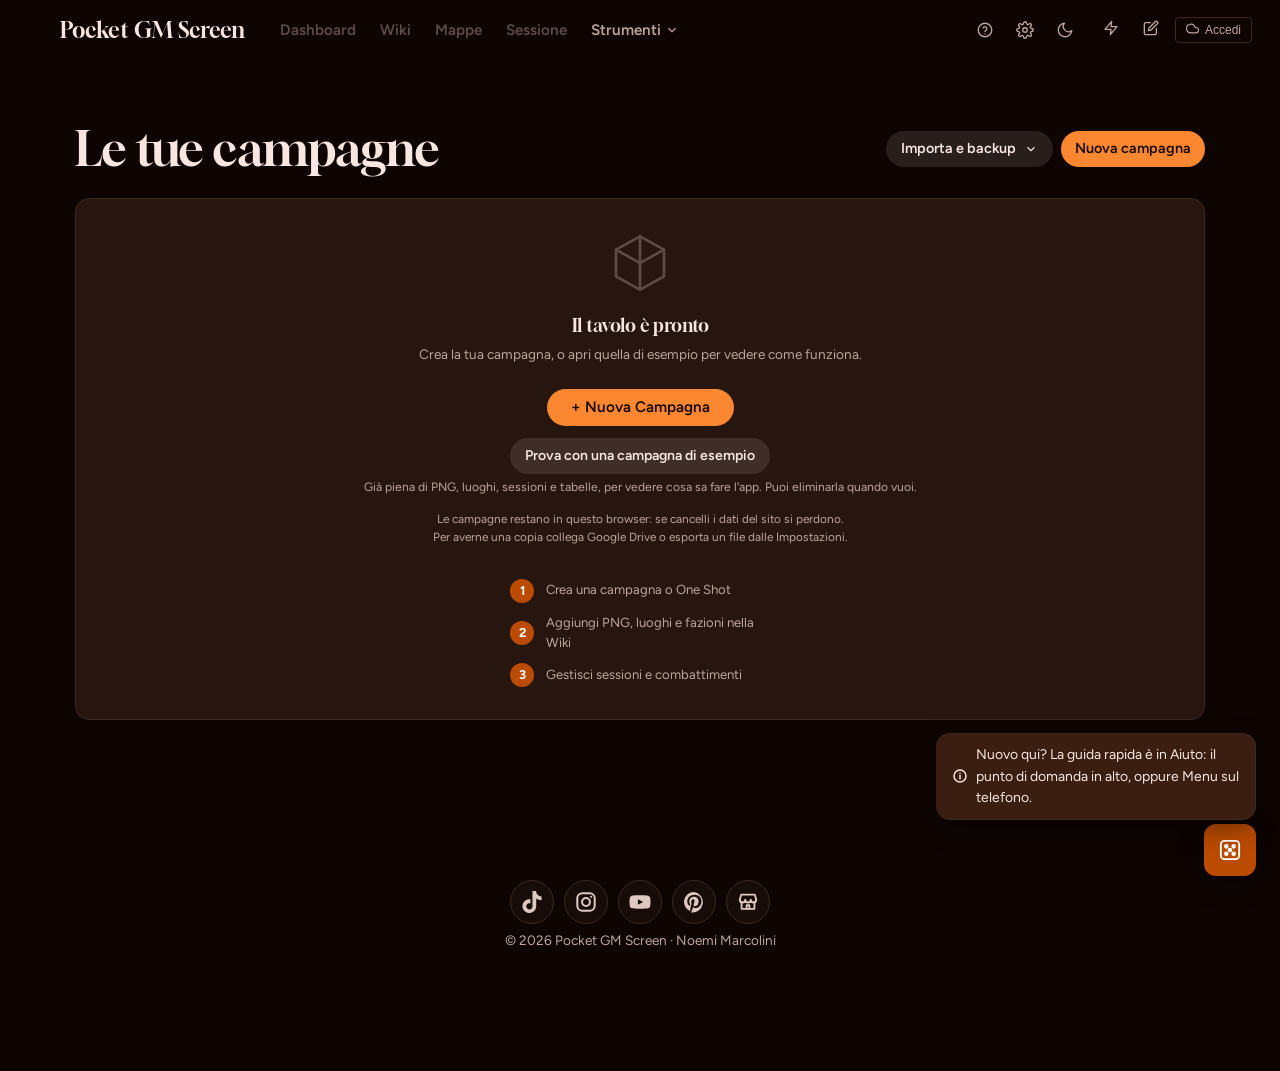
==== commit c27c45dd: "Loghi anche di YouTube, Pinterest e itch.io accanto a TikTok e Instagram; service worker v54 Co-Auth" ====
--- a/index.html
+++ b/index.html
@@ -456,7 +456,7 @@
         <div class="hn-piede" id="hn-piede"></div>
       </div>
       <footer class="app-firma" aria-label="Social e diritti">
-        <div class="app-social"><a class="app-social-logo" href="https://www.tiktok.com/@nmarc68" target="_blank" rel="noopener" aria-label="Pocket GM Screen su TikTok" title="TikTok"><svg viewBox="0 0 24 24" width="22" height="22" aria-hidden="true"><path fill="currentColor" d="M12.53.02c1.31-.02 2.61-.01 3.91-.02.08 1.53.63 3.09 1.75 4.17 1.12 1.11 2.7 1.62 4.24 1.79v4.03c-1.44-.05-2.89-.35-4.2-.97-.57-.26-1.1-.59-1.62-.93-.01 2.92.01 5.84-.02 8.75-.08 1.4-.54 2.79-1.35 3.94-1.31 1.92-3.58 3.17-5.91 3.21-1.43.08-2.86-.31-4.08-1.03-2.02-1.19-3.44-3.37-3.65-5.71-.02-.5-.03-1-.01-1.49.18-1.9 1.12-3.72 2.58-4.96 1.66-1.44 3.98-2.13 6.15-1.72.02 1.48-.04 2.96-.04 4.44-.99-.32-2.15-.23-3.02.37-.63.41-1.11 1.04-1.36 1.75-.21.51-.15 1.07-.14 1.61.24 1.64 1.82 3.02 3.5 2.87 1.12-.01 2.19-.66 2.77-1.61.19-.33.4-.67.41-1.06.1-1.79.06-3.57.07-5.36.01-4.03-.01-8.05.02-12.07z"/></svg></a><a class="app-social-logo" href="https://www.instagram.com/pocketgmscreen/" target="_blank" rel="noopener" aria-label="Pocket GM Screen su Instagram" title="Instagram"><svg viewBox="0 0 24 24" width="22" height="22" aria-hidden="true" fill="none" stroke="currentColor" stroke-width="2.2"><rect x="2.5" y="2.5" width="19" height="19" rx="5.5"/><circle cx="12" cy="12" r="4.3"/><circle cx="17.6" cy="6.4" r="1.1" fill="currentColor" stroke="none"/></svg></a></div>
+        <div class="app-social"><a class="app-social-logo" href="https://www.tiktok.com/@nmarc68" target="_blank" rel="noopener" aria-label="Pocket GM Screen su TikTok" title="TikTok"><svg viewBox="0 0 24 24" width="22" height="22" aria-hidden="true"><path fill="currentColor" d="M12.53.02c1.31-.02 2.61-.01 3.91-.02.08 1.53.63 3.09 1.75 4.17 1.12 1.11 2.7 1.62 4.24 1.79v4.03c-1.44-.05-2.89-.35-4.2-.97-.57-.26-1.1-.59-1.62-.93-.01 2.92.01 5.84-.02 8.75-.08 1.4-.54 2.79-1.35 3.94-1.31 1.92-3.58 3.17-5.91 3.21-1.43.08-2.86-.31-4.08-1.03-2.02-1.19-3.44-3.37-3.65-5.71-.02-.5-.03-1-.01-1.49.18-1.9 1.12-3.72 2.58-4.96 1.66-1.44 3.98-2.13 6.15-1.72.02 1.48-.04 2.96-.04 4.44-.99-.32-2.15-.23-3.02.37-.63.41-1.11 1.04-1.36 1.75-.21.51-.15 1.07-.14 1.61.24 1.64 1.82 3.02 3.5 2.87 1.12-.01 2.19-.66 2.77-1.61.19-.33.4-.67.41-1.06.1-1.79.06-3.57.07-5.36.01-4.03-.01-8.05.02-12.07z"/></svg></a><a class="app-social-logo" href="https://www.instagram.com/pocketgmscreen/" target="_blank" rel="noopener" aria-label="Pocket GM Screen su Instagram" title="Instagram"><svg viewBox="0 0 24 24" width="22" height="22" aria-hidden="true" fill="none" stroke="currentColor" stroke-width="2.2"><rect x="2.5" y="2.5" width="19" height="19" rx="5.5"/><circle cx="12" cy="12" r="4.3"/><circle cx="17.6" cy="6.4" r="1.1" fill="currentColor" stroke="none"/></svg></a><a class="app-social-logo" href="https://www.youtube.com/@pocketgmscreen" target="_blank" rel="noopener" aria-label="Pocket GM Screen su YouTube" title="YouTube"><svg viewBox="0 0 24 24" width="22" height="22" aria-hidden="true"><path fill="currentColor" d="M23 7.2a3 3 0 0 0-2.1-2.1C19 4.6 12 4.6 12 4.6s-7 0-8.9.5A3 3 0 0 0 1 7.2 31 31 0 0 0 .5 12 31 31 0 0 0 1 16.8a3 3 0 0 0 2.1 2.1c1.9.5 8.9.5 8.9.5s7 0 8.9-.5a3 3 0 0 0 2.1-2.1 31 31 0 0 0 .5-4.8 31 31 0 0 0-.5-4.8ZM9.7 15.1V8.9l5.8 3.1-5.8 3.1Z"/></svg></a><a class="app-social-logo" href="https://www.pinterest.com/pocketgmscreen/" target="_blank" rel="noopener" aria-label="Pocket GM Screen su Pinterest" title="Pinterest"><svg viewBox="0 0 24 24" width="22" height="22" aria-hidden="true"><path fill="currentColor" d="M12 1a11 11 0 0 0-4 21.2c-.1-.9-.2-2.2 0-3.2l1.3-5.5s-.3-.7-.3-1.7c0-1.6.9-2.8 2.1-2.8 1 0 1.5.7 1.5 1.6 0 1-.6 2.5-1 3.9-.3 1.2.6 2.1 1.7 2.1 2.1 0 3.7-2.2 3.7-5.4 0-2.8-2-4.8-4.9-4.8-3.4 0-5.3 2.5-5.3 5.1 0 1 .4 2.1.9 2.7.1.1.1.2.1.4l-.3 1.4c0 .2-.2.3-.4.2-1.5-.7-2.4-2.9-2.4-4.7 0-3.8 2.8-7.3 8-7.3 4.2 0 7.4 3 7.4 7 0 4.1-2.6 7.5-6.3 7.5-1.2 0-2.4-.6-2.8-1.4l-.8 2.9c-.3 1.1-1 2.4-1.5 3.2A11 11 0 1 0 12 1Z"/></svg></a><a class="app-social-logo" href="https://gdr-sys.itch.io/pocket-gm-screen" target="_blank" rel="noopener" aria-label="Pocket GM Screen su itch.io" title="itch.io"><svg viewBox="0 0 24 24" width="22" height="22" aria-hidden="true" fill="none" stroke="currentColor" stroke-width="2" stroke-linejoin="round" stroke-linecap="round"><path d="M3 9.5 4.6 4h14.8L21 9.5"/><path d="M3 9.5a3 3 0 0 0 6 0 3 3 0 0 0 6 0 3 3 0 0 0 6 0"/><path d="M5 12v7.5h14V12"/><path d="M10.5 19.5v-4h3v4"/></svg></a></div>
         <p>© 2026 Pocket GM Screen · Noemi Marcolini</p>
       </footer>
     </section>
@@ -23148,7 +23148,7 @@
             <a href="scopri/privacy.html" target="_blank" rel="noopener" style="color:var(--accent-text);text-decoration:none;">Privacy</a>
           </div>
         </div>
-        <div class="app-social" style="margin-top:16px;"><a class="app-social-logo" href="https://www.tiktok.com/@nmarc68" target="_blank" rel="noopener" aria-label="Pocket GM Screen su TikTok" title="TikTok"><svg viewBox="0 0 24 24" width="22" height="22" aria-hidden="true"><path fill="currentColor" d="M12.53.02c1.31-.02 2.61-.01 3.91-.02.08 1.53.63 3.09 1.75 4.17 1.12 1.11 2.7 1.62 4.24 1.79v4.03c-1.44-.05-2.89-.35-4.2-.97-.57-.26-1.1-.59-1.62-.93-.01 2.92.01 5.84-.02 8.75-.08 1.4-.54 2.79-1.35 3.94-1.31 1.92-3.58 3.17-5.91 3.21-1.43.08-2.86-.31-4.08-1.03-2.02-1.19-3.44-3.37-3.65-5.71-.02-.5-.03-1-.01-1.49.18-1.9 1.12-3.72 2.58-4.96 1.66-1.44 3.98-2.13 6.15-1.72.02 1.48-.04 2.96-.04 4.44-.99-.32-2.15-.23-3.02.37-.63.41-1.11 1.04-1.36 1.75-.21.51-.15 1.07-.14 1.61.24 1.64 1.82 3.02 3.5 2.87 1.12-.01 2.19-.66 2.77-1.61.19-.33.4-.67.41-1.06.1-1.79.06-3.57.07-5.36.01-4.03-.01-8.05.02-12.07z"/></svg></a><a class="app-social-logo" href="https://www.instagram.com/pocketgmscreen/" target="_blank" rel="noopener" aria-label="Pocket GM Screen su Instagram" title="Instagram"><svg viewBox="0 0 24 24" width="22" height="22" aria-hidden="true" fill="none" stroke="currentColor" stroke-width="2.2"><rect x="2.5" y="2.5" width="19" height="19" rx="5.5"/><circle cx="12" cy="12" r="4.3"/><circle cx="17.6" cy="6.4" r="1.1" fill="currentColor" stroke="none"/></svg></a></div>
+        <div class="app-social" style="margin-top:16px;"><a class="app-social-logo" href="https://www.tiktok.com/@nmarc68" target="_blank" rel="noopener" aria-label="Pocket GM Screen su TikTok" title="TikTok"><svg viewBox="0 0 24 24" width="22" height="22" aria-hidden="true"><path fill="currentColor" d="M12.53.02c1.31-.02 2.61-.01 3.91-.02.08 1.53.63 3.09 1.75 4.17 1.12 1.11 2.7 1.62 4.24 1.79v4.03c-1.44-.05-2.89-.35-4.2-.97-.57-.26-1.1-.59-1.62-.93-.01 2.92.01 5.84-.02 8.75-.08 1.4-.54 2.79-1.35 3.94-1.31 1.92-3.58 3.17-5.91 3.21-1.43.08-2.86-.31-4.08-1.03-2.02-1.19-3.44-3.37-3.65-5.71-.02-.5-.03-1-.01-1.49.18-1.9 1.12-3.72 2.58-4.96 1.66-1.44 3.98-2.13 6.15-1.72.02 1.48-.04 2.96-.04 4.44-.99-.32-2.15-.23-3.02.37-.63.41-1.11 1.04-1.36 1.75-.21.51-.15 1.07-.14 1.61.24 1.64 1.82 3.02 3.5 2.87 1.12-.01 2.19-.66 2.77-1.61.19-.33.4-.67.41-1.06.1-1.79.06-3.57.07-5.36.01-4.03-.01-8.05.02-12.07z"/></svg></a><a class="app-social-logo" href="https://www.instagram.com/pocketgmscreen/" target="_blank" rel="noopener" aria-label="Pocket GM Screen su Instagram" title="Instagram"><svg viewBox="0 0 24 24" width="22" height="22" aria-hidden="true" fill="none" stroke="currentColor" stroke-width="2.2"><rect x="2.5" y="2.5" width="19" height="19" rx="5.5"/><circle cx="12" cy="12" r="4.3"/><circle cx="17.6" cy="6.4" r="1.1" fill="currentColor" stroke="none"/></svg></a><a class="app-social-logo" href="https://www.youtube.com/@pocketgmscreen" target="_blank" rel="noopener" aria-label="Pocket GM Screen su YouTube" title="YouTube"><svg viewBox="0 0 24 24" width="22" height="22" aria-hidden="true"><path fill="currentColor" d="M23 7.2a3 3 0 0 0-2.1-2.1C19 4.6 12 4.6 12 4.6s-7 0-8.9.5A3 3 0 0 0 1 7.2 31 31 0 0 0 .5 12 31 31 0 0 0 1 16.8a3 3 0 0 0 2.1 2.1c1.9.5 8.9.5 8.9.5s7 0 8.9-.5a3 3 0 0 0 2.1-2.1 31 31 0 0 0 .5-4.8 31 31 0 0 0-.5-4.8ZM9.7 15.1V8.9l5.8 3.1-5.8 3.1Z"/></svg></a><a class="app-social-logo" href="https://www.pinterest.com/pocketgmscreen/" target="_blank" rel="noopener" aria-label="Pocket GM Screen su Pinterest" title="Pinterest"><svg viewBox="0 0 24 24" width="22" height="22" aria-hidden="true"><path fill="currentColor" d="M12 1a11 11 0 0 0-4 21.2c-.1-.9-.2-2.2 0-3.2l1.3-5.5s-.3-.7-.3-1.7c0-1.6.9-2.8 2.1-2.8 1 0 1.5.7 1.5 1.6 0 1-.6 2.5-1 3.9-.3 1.2.6 2.1 1.7 2.1 2.1 0 3.7-2.2 3.7-5.4 0-2.8-2-4.8-4.9-4.8-3.4 0-5.3 2.5-5.3 5.1 0 1 .4 2.1.9 2.7.1.1.1.2.1.4l-.3 1.4c0 .2-.2.3-.4.2-1.5-.7-2.4-2.9-2.4-4.7 0-3.8 2.8-7.3 8-7.3 4.2 0 7.4 3 7.4 7 0 4.1-2.6 7.5-6.3 7.5-1.2 0-2.4-.6-2.8-1.4l-.8 2.9c-.3 1.1-1 2.4-1.5 3.2A11 11 0 1 0 12 1Z"/></svg></a><a class="app-social-logo" href="https://gdr-sys.itch.io/pocket-gm-screen" target="_blank" rel="noopener" aria-label="Pocket GM Screen su itch.io" title="itch.io"><svg viewBox="0 0 24 24" width="22" height="22" aria-hidden="true" fill="none" stroke="currentColor" stroke-width="2" stroke-linejoin="round" stroke-linecap="round"><path d="M3 9.5 4.6 4h14.8L21 9.5"/><path d="M3 9.5a3 3 0 0 0 6 0 3 3 0 0 0 6 0 3 3 0 0 0 6 0"/><path d="M5 12v7.5h14V12"/><path d="M10.5 19.5v-4h3v4"/></svg></a></div>
       </section>
     </div>
   </div>
--- a/css/identita.css
+++ b/css/identita.css
@@ -235,6 +235,6 @@
 /* Fondo della Home e della finestra informazioni: loghi dei social al centro e firma */
 .app-firma { margin: 40px auto 8px; display: flex; flex-direction: column; align-items: center; gap: 6px; text-align: center; }
 .app-firma p { margin: 0; color: var(--text-muted); font-size: 0.85rem; }
-.app-social { display: flex; justify-content: center; gap: 10px; }
+.app-social { display: flex; flex-wrap: wrap; justify-content: center; gap: 10px; }
 .app-social-logo { display: inline-grid; place-items: center; width: 44px; height: 44px; border-radius: 50%; color: var(--text-secondary); border: 1px solid var(--border); background: var(--bg-secondary); transition: color .15s, border-color .15s; }
 .app-social-logo:hover, .app-social-logo:focus-visible { color: var(--accent-text); border-color: var(--accent-primary); outline: none; }
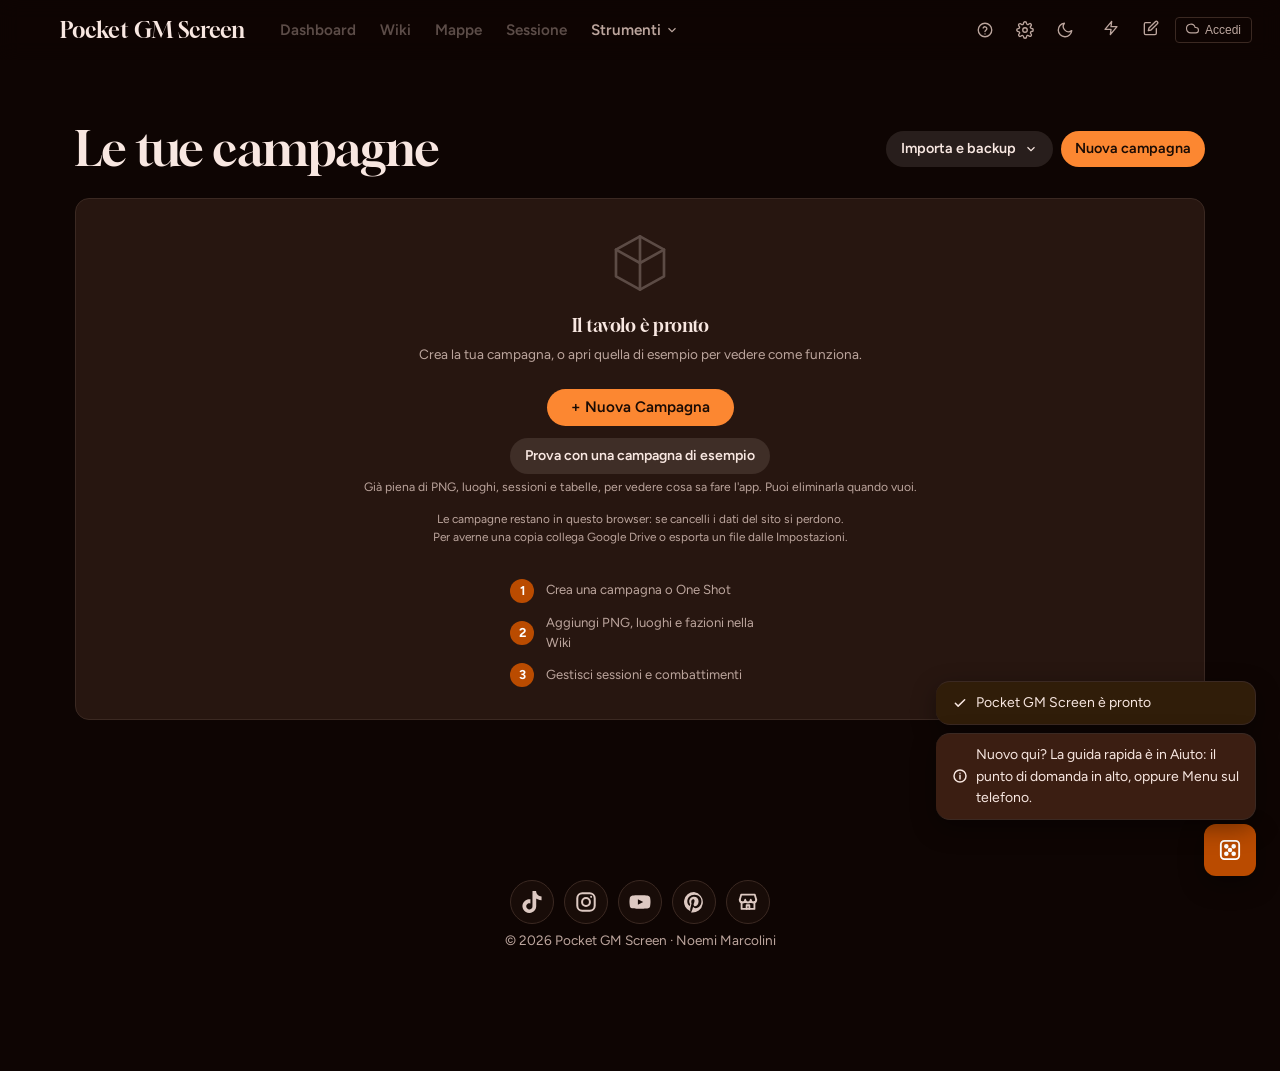
==== commit 3e709d17: "Fondo con loghi dei social e firma in ogni pagina dell'app; service worker v55 Co-Authored-By: Claud" ====
--- a/index.html
+++ b/index.html
@@ -23320,6 +23320,7 @@
 <script src="js/dungeon-chiave.js"></script>
 <script src="js/calendario-config.js"></script>
 <script src="js/calendario-cielo.js"></script>
+<script src="js/firma.js"></script>
 
 <!-- Statistiche anonime senza cookie (Cloudflare Web Analytics), solo sul nuovo indirizzo -->
 <script>
--- a/css/identita.css
+++ b/css/identita.css
@@ -238,3 +238,5 @@
 .app-social { display: flex; flex-wrap: wrap; justify-content: center; gap: 10px; }
 .app-social-logo { display: inline-grid; place-items: center; width: 44px; height: 44px; border-radius: 50%; color: var(--text-secondary); border: 1px solid var(--border); background: var(--bg-secondary); transition: color .15s, border-color .15s; }
 .app-social-logo:hover, .app-social-logo:focus-visible { color: var(--accent-text); border-color: var(--accent-primary); outline: none; }
+/* Copia del fondo nelle altre pagine */
+.app-firma-copia { margin-bottom: 24px; }
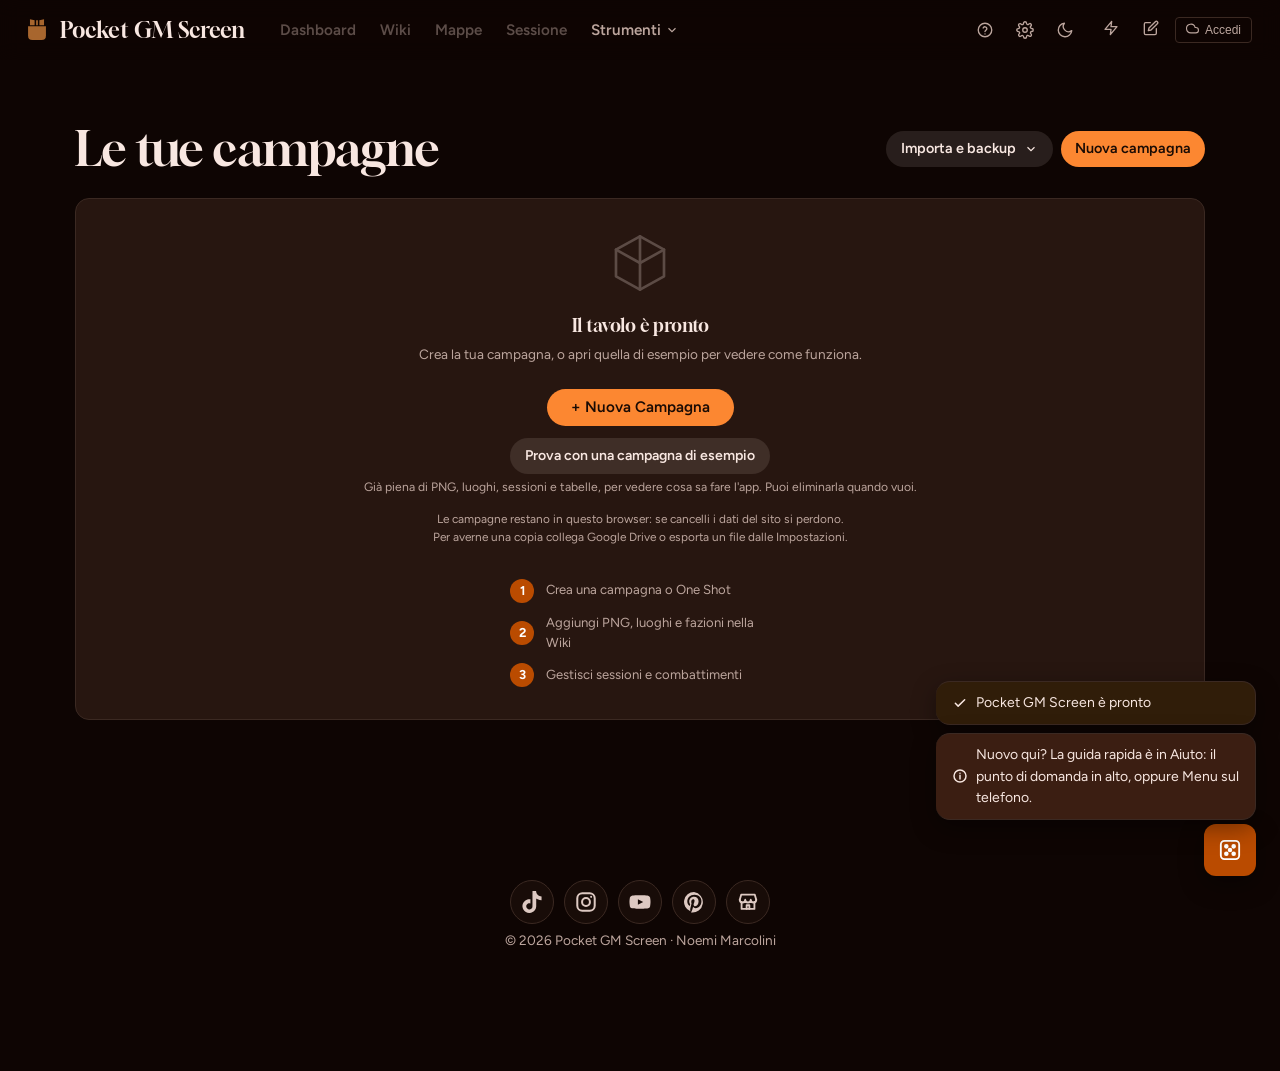
==== commit ec497fc9: "Compendio: le schede non si spostano più cambiando elenco (Homebrew e Cerca accorciavano la pagina e" ====
--- a/index.html
+++ b/index.html
@@ -1290,7 +1290,7 @@
         <div class="text-muted text-sm">Caricamento dati in corso...</div>
       </div>
 
-      <div id="comp-content">
+      <div id="comp-content" style="min-height:100vh;">
         <!-- Tabs -->
         <div style="display:flex;align-items:center;justify-content:space-between;flex-wrap:wrap;gap:var(--space-md);margin-bottom:var(--space-md);">
           <div class="tabs" style="flex-wrap:wrap;">
@@ -7037,6 +7037,13 @@
   };
 
   const switchTab = (tab) => {
+    // La riga delle schede non deve muoversi sotto il dito: se la nuova lista e' piu' corta la pagina si accorcia
+    // e il browser riporta su lo scorrimento. Teniamo l'area alta almeno quanto lo schermo e, dopo il cambio,
+    // rimettiamo la riga delle schede esattamente dov'era.
+    const barra = document.querySelector('#comp-content .tabs');
+    const yPrima = barra ? barra.getBoundingClientRect().top : null;
+    const tieniFerma = () => { if (barra && yPrima !== null) { const d = barra.getBoundingClientRect().top - yPrima; if (Math.abs(d) > 1) window.scrollBy(0, d); } };
+    requestAnimationFrame(tieniFerma);
     _activeTab = tab;
     const tabKeys = ['monsters', 'magic_items', 'equipment', 'rules', 'spells', 'homebrew', 'cerca', 'velocita'];
     const countIds = { monsters: 'comp-count-monsters', magic_items: 'comp-count-magic', equipment: 'comp-count-equip', rules: 'comp-count-rules', spells: 'comp-count-spells', homebrew: 'comp-count-homebrew', cerca: 'comp-count-cerca', velocita: '' };
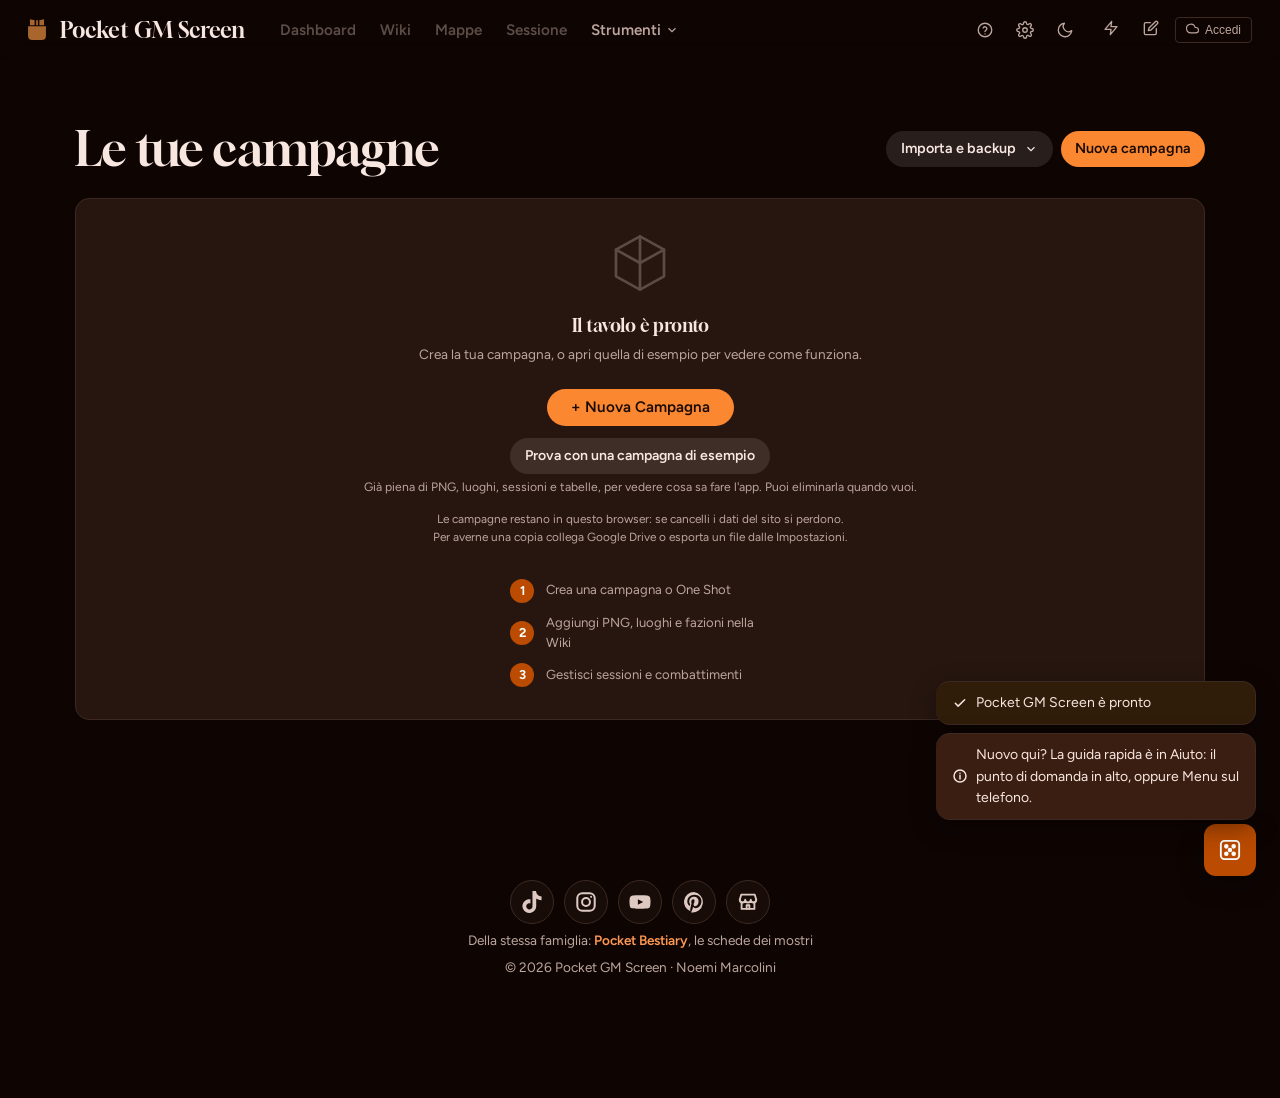
==== commit 06b8b78f: "Link a Pocket Bestiary nelle Impostazioni e nella firma della Home; service worker v59 Co-Authored-B" ====
--- a/index.html
+++ b/index.html
@@ -457,6 +457,7 @@
       </div>
       <footer class="app-firma" aria-label="Social e diritti">
         <div class="app-social"><a class="app-social-logo" href="https://www.tiktok.com/@nmarc68" target="_blank" rel="noopener" aria-label="Pocket GM Screen su TikTok" title="TikTok"><svg viewBox="0 0 24 24" width="22" height="22" aria-hidden="true"><path fill="currentColor" d="M12.53.02c1.31-.02 2.61-.01 3.91-.02.08 1.53.63 3.09 1.75 4.17 1.12 1.11 2.7 1.62 4.24 1.79v4.03c-1.44-.05-2.89-.35-4.2-.97-.57-.26-1.1-.59-1.62-.93-.01 2.92.01 5.84-.02 8.75-.08 1.4-.54 2.79-1.35 3.94-1.31 1.92-3.58 3.17-5.91 3.21-1.43.08-2.86-.31-4.08-1.03-2.02-1.19-3.44-3.37-3.65-5.71-.02-.5-.03-1-.01-1.49.18-1.9 1.12-3.72 2.58-4.96 1.66-1.44 3.98-2.13 6.15-1.72.02 1.48-.04 2.96-.04 4.44-.99-.32-2.15-.23-3.02.37-.63.41-1.11 1.04-1.36 1.75-.21.51-.15 1.07-.14 1.61.24 1.64 1.82 3.02 3.5 2.87 1.12-.01 2.19-.66 2.77-1.61.19-.33.4-.67.41-1.06.1-1.79.06-3.57.07-5.36.01-4.03-.01-8.05.02-12.07z"/></svg></a><a class="app-social-logo" href="https://www.instagram.com/pocketgmscreen/" target="_blank" rel="noopener" aria-label="Pocket GM Screen su Instagram" title="Instagram"><svg viewBox="0 0 24 24" width="22" height="22" aria-hidden="true" fill="none" stroke="currentColor" stroke-width="2.2"><rect x="2.5" y="2.5" width="19" height="19" rx="5.5"/><circle cx="12" cy="12" r="4.3"/><circle cx="17.6" cy="6.4" r="1.1" fill="currentColor" stroke="none"/></svg></a><a class="app-social-logo" href="https://www.youtube.com/@pocketgmscreen" target="_blank" rel="noopener" aria-label="Pocket GM Screen su YouTube" title="YouTube"><svg viewBox="0 0 24 24" width="22" height="22" aria-hidden="true"><path fill="currentColor" d="M23 7.2a3 3 0 0 0-2.1-2.1C19 4.6 12 4.6 12 4.6s-7 0-8.9.5A3 3 0 0 0 1 7.2 31 31 0 0 0 .5 12 31 31 0 0 0 1 16.8a3 3 0 0 0 2.1 2.1c1.9.5 8.9.5 8.9.5s7 0 8.9-.5a3 3 0 0 0 2.1-2.1 31 31 0 0 0 .5-4.8 31 31 0 0 0-.5-4.8ZM9.7 15.1V8.9l5.8 3.1-5.8 3.1Z"/></svg></a><a class="app-social-logo" href="https://www.pinterest.com/pocketgmscreen/" target="_blank" rel="noopener" aria-label="Pocket GM Screen su Pinterest" title="Pinterest"><svg viewBox="0 0 24 24" width="22" height="22" aria-hidden="true"><path fill="currentColor" d="M12 1a11 11 0 0 0-4 21.2c-.1-.9-.2-2.2 0-3.2l1.3-5.5s-.3-.7-.3-1.7c0-1.6.9-2.8 2.1-2.8 1 0 1.5.7 1.5 1.6 0 1-.6 2.5-1 3.9-.3 1.2.6 2.1 1.7 2.1 2.1 0 3.7-2.2 3.7-5.4 0-2.8-2-4.8-4.9-4.8-3.4 0-5.3 2.5-5.3 5.1 0 1 .4 2.1.9 2.7.1.1.1.2.1.4l-.3 1.4c0 .2-.2.3-.4.2-1.5-.7-2.4-2.9-2.4-4.7 0-3.8 2.8-7.3 8-7.3 4.2 0 7.4 3 7.4 7 0 4.1-2.6 7.5-6.3 7.5-1.2 0-2.4-.6-2.8-1.4l-.8 2.9c-.3 1.1-1 2.4-1.5 3.2A11 11 0 1 0 12 1Z"/></svg></a><a class="app-social-logo" href="https://gdr-sys.itch.io/pocket-gm-screen" target="_blank" rel="noopener" aria-label="Pocket GM Screen su itch.io" title="itch.io"><svg viewBox="0 0 24 24" width="22" height="22" aria-hidden="true" fill="none" stroke="currentColor" stroke-width="2" stroke-linejoin="round" stroke-linecap="round"><path d="M3 9.5 4.6 4h14.8L21 9.5"/><path d="M3 9.5a3 3 0 0 0 6 0 3 3 0 0 0 6 0 3 3 0 0 0 6 0"/><path d="M5 12v7.5h14V12"/><path d="M10.5 19.5v-4h3v4"/></svg></a></div>
+        <p class="app-famiglia">Della stessa famiglia: <a href="https://pocket-bestiary.pages.dev/" target="_blank" rel="noopener">Pocket Bestiary</a>, le schede dei mostri</p>
         <p>© 2026 Pocket GM Screen · Noemi Marcolini</p>
       </footer>
     </section>
@@ -4153,6 +4154,8 @@
   const renderHomePage = () => {
     const grid = document.getElementById('campaign-grid');
     if (!grid) return;
+    // Da qui la Home si può mostrare: il contenuto viene scritto in questo stesso passaggio (vedi identita.css)
+    document.getElementById('page-home')?.classList.add('hn-pronto');
 
     const campaigns = Storage.getCampaigns();
     Debug.log(`renderHomePage: ${campaigns.length} campagne`);
@@ -23093,6 +23096,17 @@
         <h3 class="imp-titolo">Altre app per il tuo gioco</h3>
         <div style="display:flex;flex-direction:column;gap:8px;">
 
+          <a href="https://pocket-bestiary.pages.dev/" target="_blank" rel="noopener"
+            style="display:flex;align-items:center;gap:10px;padding:10px 12px;background:var(--bg-secondary);border:1px solid var(--border);border-radius:var(--radius-md);text-decoration:none;color:var(--text-primary);"
+            onmouseenter="this.style.borderColor='var(--accent-primary)'" onmouseleave="this.style.borderColor='var(--border)'">
+            <span style="color:#4f7a3c;flex-shrink:0;"><svg width="18" height="18" viewBox="0 0 48 48" fill="currentColor" aria-hidden="true"><path d="M10.5 19 C10.5 10.5 13.5 5.5 19 6.7 C15.7 8.5 15.1 12.5 16.5 19z"/><path d="M19.5 19 C19.5 8.2 22.5 3.2 28 4.4 C24.7 6.2 24.1 10.2 25.5 19z"/><path d="M28.5 19 C28.5 10.5 31.5 5.5 37 6.7 C33.7 8.5 33.1 12.5 34.5 19z"/><path d="M8.5 21h31v13.8q0 7.7-7.7 7.7H16.2q-7.7 0-7.7-7.7z"/></svg></span>
+            <div>
+              <div style="font-size:0.85rem;font-weight:600;">Pocket Bestiary</div>
+              <div style="font-size:0.72rem;color:var(--text-muted);">Schede dei mostri 2014 e 2024, carte da stampare, cambio GS</div>
+            </div>
+            <span style="margin-left:auto;color:var(--text-muted);flex-shrink:0;"><svg width="12" height="12" viewBox="0 0 24 24" fill="none" stroke="currentColor" stroke-width="2" stroke-linecap="round" stroke-linejoin="round"><path d="M18 13v6a2 2 0 0 1-2 2H5a2 2 0 0 1-2-2V8a2 2 0 0 1 2-2h6"/><polyline points="15 3 21 3 21 9"/><line x1="10" y1="14" x2="21" y2="3"/></svg></span>
+          </a>
+
           <a href="https://gdr-toolbox.noemi-marcolini.workers.dev/" target="_blank" rel="noopener"
             style="display:flex;align-items:center;gap:10px;padding:10px 12px;background:var(--bg-secondary);border:1px solid var(--border);border-radius:var(--radius-md);text-decoration:none;color:var(--text-primary);"
             onmouseenter="this.style.borderColor='var(--accent-primary)'" onmouseleave="this.style.borderColor='var(--border)'">
--- a/css/identita.css
+++ b/css/identita.css
@@ -191,6 +191,12 @@
 #page-home #campaign-grid .home-empty-v2 { background: var(--bg-card); border: 1px solid var(--border); border-radius: 14px; }
 @media (max-width: 760px) { #page-home .campaign-grid-section { padding: 16px 14px 96px; } }
 #page-home #campaign-grid { padding: 0 !important; margin: 0 !important; }
+/* Finché l'elenco delle campagne non è disegnato (renderHomePage aggiunge .hn-pronto) la Home resta
+   invisibile: prima si vedeva vuota e poi saltava giù (spostamento segnalato da Cloudflare).
+   Se lo script fallisse, dopo 3 secondi si mostra comunque. */
+#page-home:not(.hn-pronto) > .campaign-grid-section,
+#page-home:not(.hn-pronto) > .app-firma { visibility: hidden; animation: hn-mostra 0s 3s forwards; }
+@keyframes hn-mostra { to { visibility: visible; } }
 
 /* ── Barra in alto da 900px (js/barra-alta.js) ──
    La disposizione (niente menu laterale, contenuto a tutta larghezza, barra alta 60px) dipende solo
@@ -240,3 +246,5 @@
 .app-social-logo:hover, .app-social-logo:focus-visible { color: var(--accent-text); border-color: var(--accent-primary); outline: none; }
 /* Copia del fondo nelle altre pagine */
 .app-firma-copia { margin-bottom: 24px; }
+
+.app-famiglia a { color: var(--accent-text); font-weight: 600; text-underline-offset: 3px; }
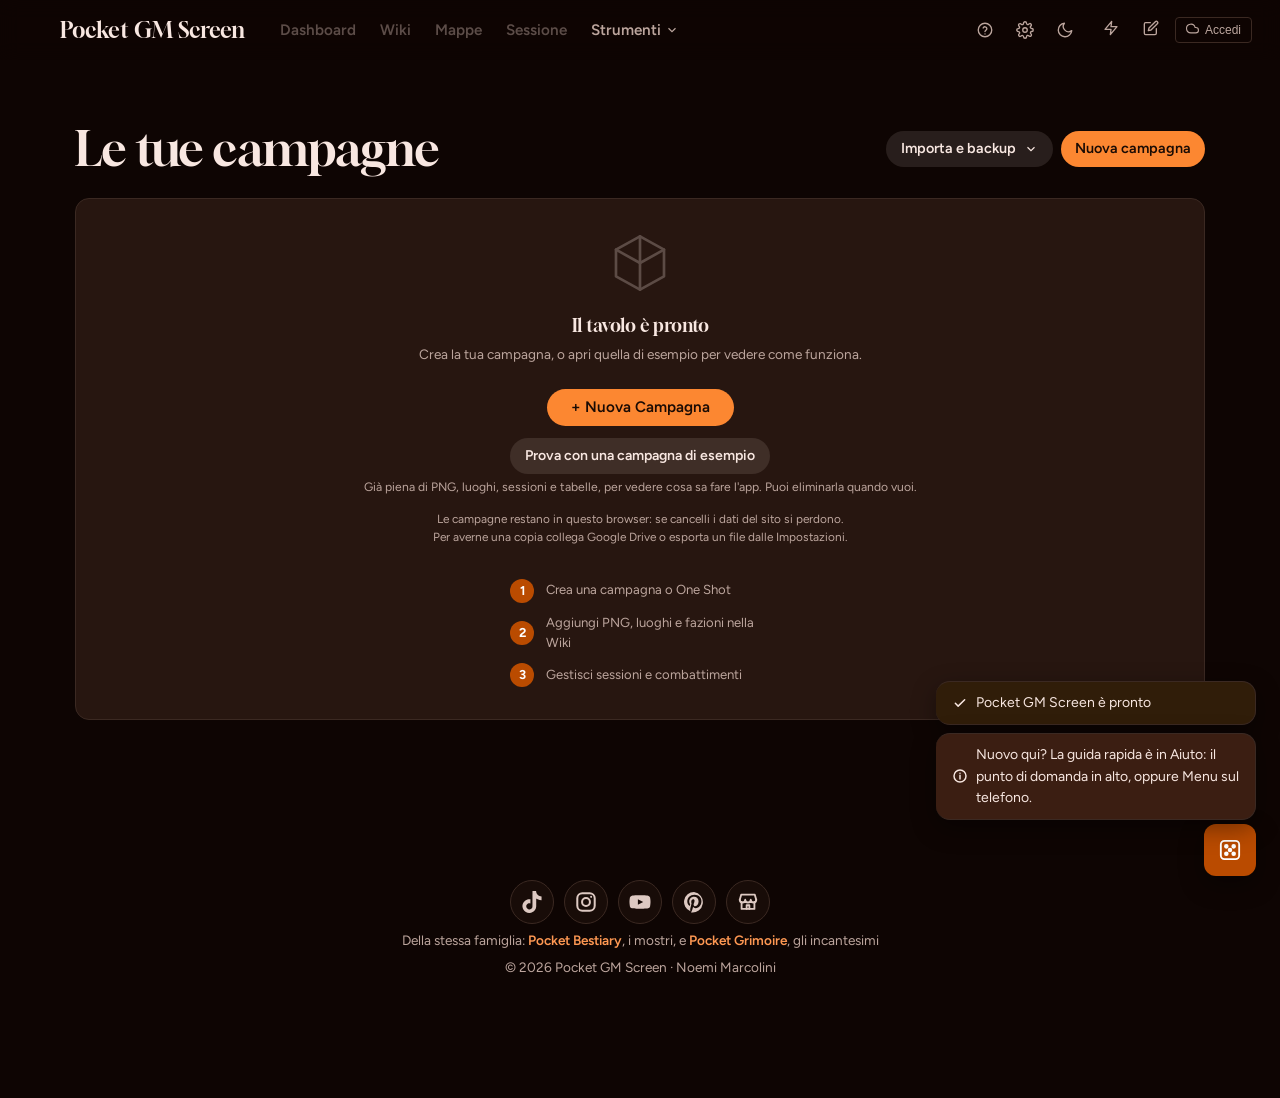
==== commit 0b84d035: "Pocket Grimoire (ex Compendio) nelle Impostazioni e nella firma della Home; service worker v60 Co-Au" ====
--- a/index.html
+++ b/index.html
@@ -457,7 +457,7 @@
       </div>
       <footer class="app-firma" aria-label="Social e diritti">
         <div class="app-social"><a class="app-social-logo" href="https://www.tiktok.com/@nmarc68" target="_blank" rel="noopener" aria-label="Pocket GM Screen su TikTok" title="TikTok"><svg viewBox="0 0 24 24" width="22" height="22" aria-hidden="true"><path fill="currentColor" d="M12.53.02c1.31-.02 2.61-.01 3.91-.02.08 1.53.63 3.09 1.75 4.17 1.12 1.11 2.7 1.62 4.24 1.79v4.03c-1.44-.05-2.89-.35-4.2-.97-.57-.26-1.1-.59-1.62-.93-.01 2.92.01 5.84-.02 8.75-.08 1.4-.54 2.79-1.35 3.94-1.31 1.92-3.58 3.17-5.91 3.21-1.43.08-2.86-.31-4.08-1.03-2.02-1.19-3.44-3.37-3.65-5.71-.02-.5-.03-1-.01-1.49.18-1.9 1.12-3.72 2.58-4.96 1.66-1.44 3.98-2.13 6.15-1.72.02 1.48-.04 2.96-.04 4.44-.99-.32-2.15-.23-3.02.37-.63.41-1.11 1.04-1.36 1.75-.21.51-.15 1.07-.14 1.61.24 1.64 1.82 3.02 3.5 2.87 1.12-.01 2.19-.66 2.77-1.61.19-.33.4-.67.41-1.06.1-1.79.06-3.57.07-5.36.01-4.03-.01-8.05.02-12.07z"/></svg></a><a class="app-social-logo" href="https://www.instagram.com/pocketgmscreen/" target="_blank" rel="noopener" aria-label="Pocket GM Screen su Instagram" title="Instagram"><svg viewBox="0 0 24 24" width="22" height="22" aria-hidden="true" fill="none" stroke="currentColor" stroke-width="2.2"><rect x="2.5" y="2.5" width="19" height="19" rx="5.5"/><circle cx="12" cy="12" r="4.3"/><circle cx="17.6" cy="6.4" r="1.1" fill="currentColor" stroke="none"/></svg></a><a class="app-social-logo" href="https://www.youtube.com/@pocketgmscreen" target="_blank" rel="noopener" aria-label="Pocket GM Screen su YouTube" title="YouTube"><svg viewBox="0 0 24 24" width="22" height="22" aria-hidden="true"><path fill="currentColor" d="M23 7.2a3 3 0 0 0-2.1-2.1C19 4.6 12 4.6 12 4.6s-7 0-8.9.5A3 3 0 0 0 1 7.2 31 31 0 0 0 .5 12 31 31 0 0 0 1 16.8a3 3 0 0 0 2.1 2.1c1.9.5 8.9.5 8.9.5s7 0 8.9-.5a3 3 0 0 0 2.1-2.1 31 31 0 0 0 .5-4.8 31 31 0 0 0-.5-4.8ZM9.7 15.1V8.9l5.8 3.1-5.8 3.1Z"/></svg></a><a class="app-social-logo" href="https://www.pinterest.com/pocketgmscreen/" target="_blank" rel="noopener" aria-label="Pocket GM Screen su Pinterest" title="Pinterest"><svg viewBox="0 0 24 24" width="22" height="22" aria-hidden="true"><path fill="currentColor" d="M12 1a11 11 0 0 0-4 21.2c-.1-.9-.2-2.2 0-3.2l1.3-5.5s-.3-.7-.3-1.7c0-1.6.9-2.8 2.1-2.8 1 0 1.5.7 1.5 1.6 0 1-.6 2.5-1 3.9-.3 1.2.6 2.1 1.7 2.1 2.1 0 3.7-2.2 3.7-5.4 0-2.8-2-4.8-4.9-4.8-3.4 0-5.3 2.5-5.3 5.1 0 1 .4 2.1.9 2.7.1.1.1.2.1.4l-.3 1.4c0 .2-.2.3-.4.2-1.5-.7-2.4-2.9-2.4-4.7 0-3.8 2.8-7.3 8-7.3 4.2 0 7.4 3 7.4 7 0 4.1-2.6 7.5-6.3 7.5-1.2 0-2.4-.6-2.8-1.4l-.8 2.9c-.3 1.1-1 2.4-1.5 3.2A11 11 0 1 0 12 1Z"/></svg></a><a class="app-social-logo" href="https://gdr-sys.itch.io/pocket-gm-screen" target="_blank" rel="noopener" aria-label="Pocket GM Screen su itch.io" title="itch.io"><svg viewBox="0 0 24 24" width="22" height="22" aria-hidden="true" fill="none" stroke="currentColor" stroke-width="2" stroke-linejoin="round" stroke-linecap="round"><path d="M3 9.5 4.6 4h14.8L21 9.5"/><path d="M3 9.5a3 3 0 0 0 6 0 3 3 0 0 0 6 0 3 3 0 0 0 6 0"/><path d="M5 12v7.5h14V12"/><path d="M10.5 19.5v-4h3v4"/></svg></a></div>
-        <p class="app-famiglia">Della stessa famiglia: <a href="https://pocket-bestiary.pages.dev/" target="_blank" rel="noopener">Pocket Bestiary</a>, le schede dei mostri</p>
+        <p class="app-famiglia">Della stessa famiglia: <a href="https://pocket-bestiary.pages.dev/" target="_blank" rel="noopener">Pocket Bestiary</a>, i mostri, e <a href="https://gdr-sys.github.io/Compendio-incantesimi-homebrew/" target="_blank" rel="noopener">Pocket Grimoire</a>, gli incantesimi</p>
         <p>© 2026 Pocket GM Screen · Noemi Marcolini</p>
       </footer>
     </section>
@@ -23121,10 +23121,10 @@
           <a href="https://gdr-sys.github.io/Compendio-incantesimi-homebrew/" target="_blank" rel="noopener"
             style="display:flex;align-items:center;gap:10px;padding:10px 12px;background:var(--bg-secondary);border:1px solid var(--border);border-radius:var(--radius-md);text-decoration:none;color:var(--text-primary);"
             onmouseenter="this.style.borderColor='var(--accent-primary)'" onmouseleave="this.style.borderColor='var(--border)'">
-            <span style="color:#8f6bc8;flex-shrink:0;"><svg width="18" height="18" viewBox="0 0 24 24" fill="none" stroke="currentColor" stroke-width="2" stroke-linecap="round" stroke-linejoin="round"><polygon points="12 2 15.09 8.26 22 9.27 17 14.14 18.18 21.02 12 17.77 5.82 21.02 7 14.14 2 9.27 8.91 8.26 12 2"/></svg></span>
+            <span style="color:#6a4c9c;flex-shrink:0;"><svg width="18" height="18" viewBox="0 0 48 48" fill="currentColor" aria-hidden="true"><rect x="10.6" y="4.2" width="10.4" height="17" rx="1.6" transform="rotate(-16 15.8 21)"/><rect x="27" y="4.2" width="10.4" height="17" rx="1.6" transform="rotate(16 32.2 21)"/><rect x="18.2" y="0.8" width="11.6" height="20" rx="1.8"/><path d="M8.5 21h31v13.8q0 7.7-7.7 7.7H16.2q-7.7 0-7.7-7.7z"/></svg></span>
             <div>
-              <div style="font-size:0.85rem;font-weight:600;">Compendio Incantesimi Homebrew</div>
-              <div style="font-size:0.72rem;color:var(--text-muted);">Raccogli e consulta i tuoi incantesimi personalizzati</div>
+              <div style="font-size:0.85rem;font-weight:600;">Pocket Grimoire</div>
+              <div style="font-size:0.72rem;color:var(--text-muted);">Incantesimi 2014 e 2024 e homebrew, mazzi e carte da stampare</div>
             </div>
             <span style="margin-left:auto;color:var(--text-muted);flex-shrink:0;"><svg width="12" height="12" viewBox="0 0 24 24" fill="none" stroke="currentColor" stroke-width="2" stroke-linecap="round" stroke-linejoin="round"><path d="M18 13v6a2 2 0 0 1-2 2H5a2 2 0 0 1-2-2V8a2 2 0 0 1 2-2h6"/><polyline points="15 3 21 3 21 9"/><line x1="10" y1="14" x2="21" y2="3"/></svg></span>
           </a>
